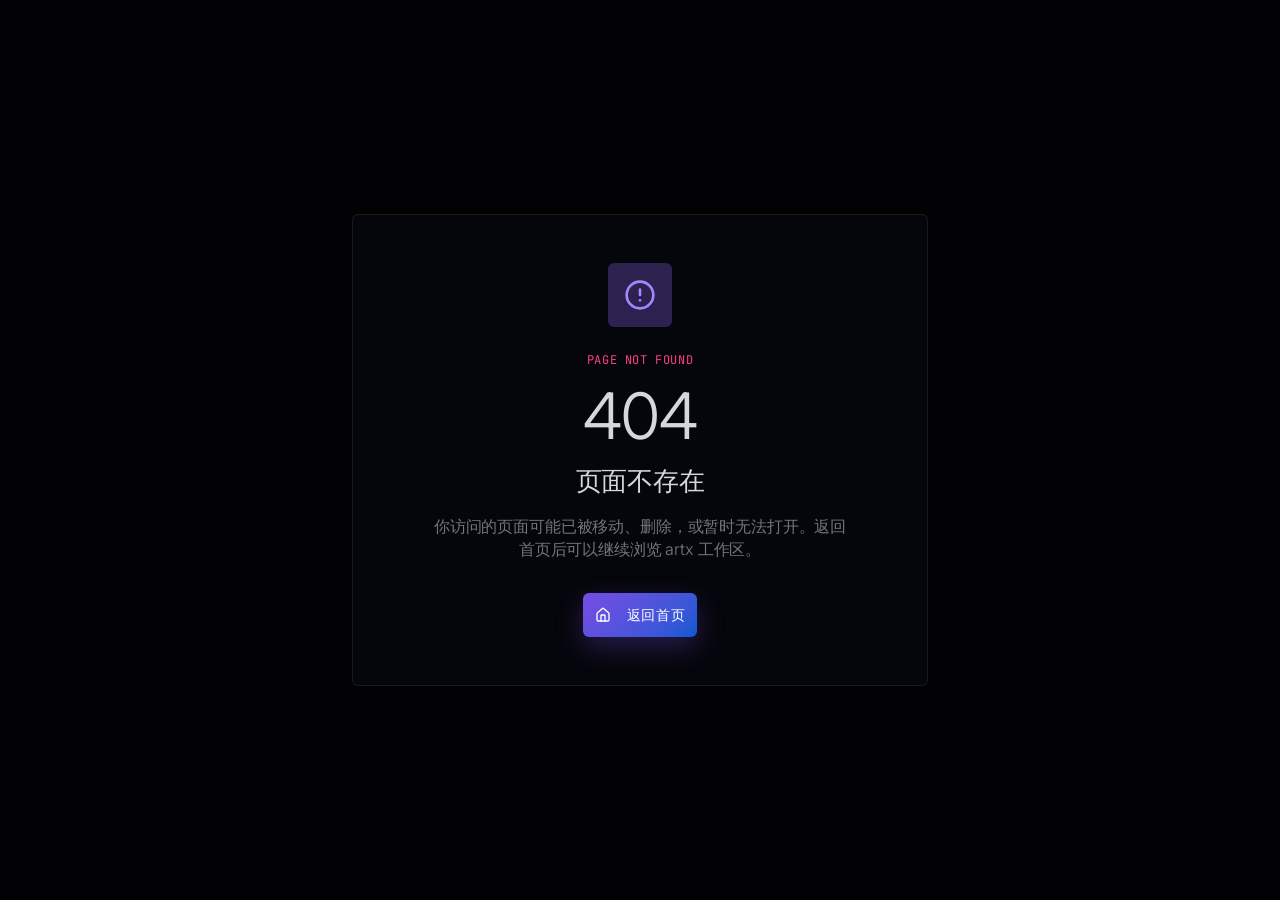
==== artx-test/index.html @ 906a1f7c "deploy: remove light theme option" ====
<!doctype html>
<html lang="zh-CN">
  <head>
    <meta charset="UTF-8" />
    <meta name="viewport" content="width=device-width, initial-scale=1.0, maximum-scale=1" />
    <title>artx</title>
    <link rel="preconnect" href="https://fonts.googleapis.com" />
    <link rel="preconnect" href="https://fonts.gstatic.com" crossorigin />
    <link href="https://fonts.googleapis.com/css2?family=Inter:ital,opsz,wght@0,14..32,100..900;1,14..32,100..900&family=JetBrains+Mono:wght@400;500&display=swap" rel="stylesheet" />
    <script type="module" crossorigin src="/artx-test/assets/index-6FmS2EwM.js"></script>
    <link rel="stylesheet" crossorigin href="/artx-test/assets/index-DsIbGQ1M.css">
  </head>
  <body>
    <script id="manus-runtime">window.__MANUS_HOST_DEV__ = false;
(function(){"use strict";var Mr={exports:{}},Kn={};/**
 * @license React
 * react-jsx-runtime.production.js
 *
 * Copyright (c) Meta Platforms, Inc. and affiliates.
 *
 * This source code is licensed under the MIT license found in the
 * LICENSE file in the root directory of this source tree.
 */var $c;function um(){if($c)return Kn;$c=1;var r=Symbol.for("react.transitional.element"),i=Symbol.for("react.fragment");function c(s,d,m){var x=null;if(m!==void 0&&(x=""+m),d.key!==void 0&&(x=""+d.key),"key"in d){m={};for(var R in d)R!=="key"&&(m[R]=d[R])}else m=d;return d=m.ref,{$$typeof:r,type:s,key:x,ref:d!==void 0?d:null,props:m}}return Kn.Fragment=i,Kn.jsx=c,Kn.jsxs=c,Kn}var Fc;function dm(){return Fc||(Fc=1,Mr.exports=um()),Mr.exports}var h=dm(),Ar={exports:{}},Pn={},Rr={exports:{}},Nr={};/**
 * @license React
 * scheduler.production.js
 *
 * Copyright (c) Meta Platforms, Inc. and affiliates.
 *
 * This source code is licensed under the MIT license found in the
 * LICENSE file in the root directory of this source tree.
 */var Ic;function fm(){return Ic||(Ic=1,function(r){function i(A,q){var B=A.length;A.push(q);t:for(;0<B;){var bt=B-1>>>1,p=A[bt];if(0<d(p,q))A[bt]=q,A[B]=p,B=bt;else break t}}function c(A){return A.length===0?null:A[0]}function s(A){if(A.length===0)return null;var q=A[0],B=A.pop();if(B!==q){A[0]=B;t:for(var bt=0,p=A.length,O=p>>>1;bt<O;){var X=2*(bt+1)-1,G=A[X],Z=X+1,st=A[Z];if(0>d(G,B))Z<p&&0>d(st,G)?(A[bt]=st,A[Z]=B,bt=Z):(A[bt]=G,A[X]=B,bt=X);else if(Z<p&&0>d(st,B))A[bt]=st,A[Z]=B,bt=Z;else break t}}return q}function d(A,q){var B=A.sortIndex-q.sortIndex;return B!==0?B:A.id-q.id}if(r.unstable_now=void 0,typeof performance=="object"&&typeof performance.now=="function"){var m=performance;r.unstable_now=function(){return m.now()}}else{var x=Date,R=x.now();r.unstable_now=function(){return x.now()-R}}var C=[],v=[],D=1,j=null,J=3,at=!1,$=!1,nt=!1,ct=!1,ht=typeof setTimeout=="function"?setTimeout:null,St=typeof clearTimeout=="function"?clearTimeout:null,_=typeof setImmediate<"u"?setImmediate:null;function Y(A){for(var q=c(v);q!==null;){if(q.callback===null)s(v);else if(q.startTime<=A)s(v),q.sortIndex=q.expirationTime,i(C,q);else break;q=c(v)}}function H(A){if(nt=!1,Y(A),!$)if(c(C)!==null)$=!0,it||(it=!0,Bt());else{var q=c(v);q!==null&&Mt(H,q.startTime-A)}}var it=!1,rt=-1,V=5,xt=-1;function Be(){return ct?!0:!(r.unstable_now()-xt<V)}function te(){if(ct=!1,it){var A=r.unstable_now();xt=A;var q=!0;try{t:{$=!1,nt&&(nt=!1,St(rt),rt=-1),at=!0;var B=J;try{e:{for(Y(A),j=c(C);j!==null&&!(j.expirationTime>A&&Be());){var bt=j.callback;if(typeof bt=="function"){j.callback=null,J=j.priorityLevel;var p=bt(j.expirationTime<=A);if(A=r.unstable_now(),typeof p=="function"){j.callback=p,Y(A),q=!0;break e}j===c(C)&&s(C),Y(A)}else s(C);j=c(C)}if(j!==null)q=!0;else{var O=c(v);O!==null&&Mt(H,O.startTime-A),q=!1}}break t}finally{j=null,J=B,at=!1}q=void 0}}finally{q?Bt():it=!1}}}var Bt;if(typeof _=="function")Bt=function(){_(te)};else if(typeof MessageChannel<"u"){var me=new MessageChannel,Se=me.port2;me.port1.onmessage=te,Bt=function(){Se.postMessage(null)}}else Bt=function(){ht(te,0)};function Mt(A,q){rt=ht(function(){A(r.unstable_now())},q)}r.unstable_IdlePriority=5,r.unstable_ImmediatePriority=1,r.unstable_LowPriority=4,r.unstable_NormalPriority=3,r.unstable_Profiling=null,r.unstable_UserBlockingPriority=2,r.unstable_cancelCallback=function(A){A.callback=null},r.unstable_forceFrameRate=function(A){0>A||125<A?console.error("forceFrameRate takes a positive int between 0 and 125, forcing frame rates higher than 125 fps is not supported"):V=0<A?Math.floor(1e3/A):5},r.unstable_getCurrentPriorityLevel=function(){return J},r.unstable_next=function(A){switch(J){case 1:case 2:case 3:var q=3;break;default:q=J}var B=J;J=q;try{return A()}finally{J=B}},r.unstable_requestPaint=function(){ct=!0},r.unstable_runWithPriority=function(A,q){switch(A){case 1:case 2:case 3:case 4:case 5:break;default:A=3}var B=J;J=A;try{return q()}finally{J=B}},r.unstable_scheduleCallback=function(A,q,B){var bt=r.unstable_now();switch(typeof B=="object"&&B!==null?(B=B.delay,B=typeof B=="number"&&0<B?bt+B:bt):B=bt,A){case 1:var p=-1;break;case 2:p=250;break;case 5:p=1073741823;break;case 4:p=1e4;break;default:p=5e3}return p=B+p,A={id:D++,callback:q,priorityLevel:A,startTime:B,expirationTime:p,sortIndex:-1},B>bt?(A.sortIndex=B,i(v,A),c(C)===null&&A===c(v)&&(nt?(St(rt),rt=-1):nt=!0,Mt(H,B-bt))):(A.sortIndex=p,i(C,A),$||at||($=!0,it||(it=!0,Bt()))),A},r.unstable_shouldYield=Be,r.unstable_wrapCallback=function(A){var q=J;return function(){var B=J;J=q;try{return A.apply(this,arguments)}finally{J=B}}}}(Nr)),Nr}var tu;function hm(){return tu||(tu=1,Rr.exports=fm()),Rr.exports}var zr={exports:{}},ut={};/**
 * @license React
 * react.production.js
 *
 * Copyright (c) Meta Platforms, Inc. and affiliates.
 *
 * This source code is licensed under the MIT license found in the
 * LICENSE file in the root directory of this source tree.
 */var eu;function mm(){if(eu)return ut;eu=1;var r=Symbol.for("react.transitional.element"),i=Symbol.for("react.portal"),c=Symbol.for("react.fragment"),s=Symbol.for("react.strict_mode"),d=Symbol.for("react.profiler"),m=Symbol.for("react.consumer"),x=Symbol.for("react.context"),R=Symbol.for("react.forward_ref"),C=Symbol.for("react.suspense"),v=Symbol.for("react.memo"),D=Symbol.for("react.lazy"),j=Symbol.iterator;function J(p){return p===null||typeof p!="object"?null:(p=j&&p[j]||p["@@iterator"],typeof p=="function"?p:null)}var at={isMounted:function(){return!1},enqueueForceUpdate:function(){},enqueueReplaceState:function(){},enqueueSetState:function(){}},$=Object.assign,nt={};function ct(p,O,X){this.props=p,this.context=O,this.refs=nt,this.updater=X||at}ct.prototype.isReactComponent={},ct.prototype.setState=function(p,O){if(typeof p!="object"&&typeof p!="function"&&p!=null)throw Error("takes an object of state variables to update or a function which returns an object of state variables.");this.updater.enqueueSetState(this,p,O,"setState")},ct.prototype.forceUpdate=function(p){this.updater.enqueueForceUpdate(this,p,"forceUpdate")};function ht(){}ht.prototype=ct.prototype;function St(p,O,X){this.props=p,this.context=O,this.refs=nt,this.updater=X||at}var _=St.prototype=new ht;_.constructor=St,$(_,ct.prototype),_.isPureReactComponent=!0;var Y=Array.isArray,H={H:null,A:null,T:null,S:null,V:null},it=Object.prototype.hasOwnProperty;function rt(p,O,X,G,Z,st){return X=st.ref,{$$typeof:r,type:p,key:O,ref:X!==void 0?X:null,props:st}}function V(p,O){return rt(p.type,O,void 0,void 0,void 0,p.props)}function xt(p){return typeof p=="object"&&p!==null&&p.$$typeof===r}function Be(p){var O={"=":"=0",":":"=2"};return"$"+p.replace(/[=:]/g,function(X){return O[X]})}var te=/\/+/g;function Bt(p,O){return typeof p=="object"&&p!==null&&p.key!=null?Be(""+p.key):O.toString(36)}function me(){}function Se(p){switch(p.status){case"fulfilled":return p.value;case"rejected":throw p.reason;default:switch(typeof p.status=="string"?p.then(me,me):(p.status="pending",p.then(function(O){p.status==="pending"&&(p.status="fulfilled",p.value=O)},function(O){p.status==="pending"&&(p.status="rejected",p.reason=O)})),p.status){case"fulfilled":return p.value;case"rejected":throw p.reason}}throw p}function Mt(p,O,X,G,Z){var st=typeof p;(st==="undefined"||st==="boolean")&&(p=null);var I=!1;if(p===null)I=!0;else switch(st){case"bigint":case"string":case"number":I=!0;break;case"object":switch(p.$$typeof){case r:case i:I=!0;break;case D:return I=p._init,Mt(I(p._payload),O,X,G,Z)}}if(I)return Z=Z(p),I=G===""?"."+Bt(p,0):G,Y(Z)?(X="",I!=null&&(X=I.replace(te,"$&/")+"/"),Mt(Z,O,X,"",function(Jt){return Jt})):Z!=null&&(xt(Z)&&(Z=V(Z,X+(Z.key==null||p&&p.key===Z.key?"":(""+Z.key).replace(te,"$&/")+"/")+I)),O.push(Z)),1;I=0;var gt=G===""?".":G+":";if(Y(p))for(var Tt=0;Tt<p.length;Tt++)G=p[Tt],st=gt+Bt(G,Tt),I+=Mt(G,O,X,st,Z);else if(Tt=J(p),typeof Tt=="function")for(p=Tt.call(p),Tt=0;!(G=p.next()).done;)G=G.value,st=gt+Bt(G,Tt++),I+=Mt(G,O,X,st,Z);else if(st==="object"){if(typeof p.then=="function")return Mt(Se(p),O,X,G,Z);throw O=String(p),Error("Objects are not valid as a React child (found: "+(O==="[object Object]"?"object with keys {"+Object.keys(p).join(", ")+"}":O)+"). If you meant to render a collection of children, use an array instead.")}return I}function A(p,O,X){if(p==null)return p;var G=[],Z=0;return Mt(p,G,"","",function(st){return O.call(X,st,Z++)}),G}function q(p){if(p._status===-1){var O=p._result;O=O(),O.then(function(X){(p._status===0||p._status===-1)&&(p._status=1,p._result=X)},function(X){(p._status===0||p._status===-1)&&(p._status=2,p._result=X)}),p._status===-1&&(p._status=0,p._result=O)}if(p._status===1)return p._result.default;throw p._result}var B=typeof reportError=="function"?reportError:function(p){if(typeof window=="object"&&typeof window.ErrorEvent=="function"){var O=new window.ErrorEvent("error",{bubbles:!0,cancelable:!0,message:typeof p=="object"&&p!==null&&typeof p.message=="string"?String(p.message):String(p),error:p});if(!window.dispatchEvent(O))return}else if(typeof process=="object"&&typeof process.emit=="function"){process.emit("uncaughtException",p);return}console.error(p)};function bt(){}return ut.Children={map:A,forEach:function(p,O,X){A(p,function(){O.apply(this,arguments)},X)},count:function(p){var O=0;return A(p,function(){O++}),O},toArray:function(p){return A(p,function(O){return O})||[]},only:function(p){if(!xt(p))throw Error("React.Children.only expected to receive a single React element child.");return p}},ut.Component=ct,ut.Fragment=c,ut.Profiler=d,ut.PureComponent=St,ut.StrictMode=s,ut.Suspense=C,ut.__CLIENT_INTERNALS_DO_NOT_USE_OR_WARN_USERS_THEY_CANNOT_UPGRADE=H,ut.__COMPILER_RUNTIME={__proto__:null,c:function(p){return H.H.useMemoCache(p)}},ut.cache=function(p){return function(){return p.apply(null,arguments)}},ut.cloneElement=function(p,O,X){if(p==null)throw Error("The argument must be a React element, but you passed "+p+".");var G=$({},p.props),Z=p.key,st=void 0;if(O!=null)for(I in O.ref!==void 0&&(st=void 0),O.key!==void 0&&(Z=""+O.key),O)!it.call(O,I)||I==="key"||I==="__self"||I==="__source"||I==="ref"&&O.ref===void 0||(G[I]=O[I]);var I=arguments.length-2;if(I===1)G.children=X;else if(1<I){for(var gt=Array(I),Tt=0;Tt<I;Tt++)gt[Tt]=arguments[Tt+2];G.children=gt}return rt(p.type,Z,void 0,void 0,st,G)},ut.createContext=function(p){return p={$$typeof:x,_currentValue:p,_currentValue2:p,_threadCount:0,Provider:null,Consumer:null},p.Provider=p,p.Consumer={$$typeof:m,_context:p},p},ut.createElement=function(p,O,X){var G,Z={},st=null;if(O!=null)for(G in O.key!==void 0&&(st=""+O.key),O)it.call(O,G)&&G!=="key"&&G!=="__self"&&G!=="__source"&&(Z[G]=O[G]);var I=arguments.length-2;if(I===1)Z.children=X;else if(1<I){for(var gt=Array(I),Tt=0;Tt<I;Tt++)gt[Tt]=arguments[Tt+2];Z.children=gt}if(p&&p.defaultProps)for(G in I=p.defaultProps,I)Z[G]===void 0&&(Z[G]=I[G]);return rt(p,st,void 0,void 0,null,Z)},ut.createRef=function(){return{current:null}},ut.forwardRef=function(p){return{$$typeof:R,render:p}},ut.isValidElement=xt,ut.lazy=function(p){return{$$typeof:D,_payload:{_status:-1,_result:p},_init:q}},ut.memo=function(p,O){return{$$typeof:v,type:p,compare:O===void 0?null:O}},ut.startTransition=function(p){var O=H.T,X={};H.T=X;try{var G=p(),Z=H.S;Z!==null&&Z(X,G),typeof G=="object"&&G!==null&&typeof G.then=="function"&&G.then(bt,B)}catch(st){B(st)}finally{H.T=O}},ut.unstable_useCacheRefresh=function(){return H.H.useCacheRefresh()},ut.use=function(p){return H.H.use(p)},ut.useActionState=function(p,O,X){return H.H.useActionState(p,O,X)},ut.useCallback=function(p,O){return H.H.useCallback(p,O)},ut.useContext=function(p){return H.H.useContext(p)},ut.useDebugValue=function(){},ut.useDeferredValue=function(p,O){return H.H.useDeferredValue(p,O)},ut.useEffect=function(p,O,X){var G=H.H;if(typeof X=="function")throw Error("useEffect CRUD overload is not enabled in this build of React.");return G.useEffect(p,O)},ut.useId=function(){return H.H.useId()},ut.useImperativeHandle=function(p,O,X){return H.H.useImperativeHandle(p,O,X)},ut.useInsertionEffect=function(p,O){return H.H.useInsertionEffect(p,O)},ut.useLayoutEffect=function(p,O){return H.H.useLayoutEffect(p,O)},ut.useMemo=function(p,O){return H.H.useMemo(p,O)},ut.useOptimistic=function(p,O){return H.H.useOptimistic(p,O)},ut.useReducer=function(p,O,X){return H.H.useReducer(p,O,X)},ut.useRef=function(p){return H.H.useRef(p)},ut.useState=function(p){return H.H.useState(p)},ut.useSyncExternalStore=function(p,O,X){return H.H.useSyncExternalStore(p,O,X)},ut.useTransition=function(){return H.H.useTransition()},ut.version="19.1.1",ut}var lu;function _r(){return lu||(lu=1,zr.exports=mm()),zr.exports}var kr={exports:{}},he={};/**
 * @license React
 * react-dom.production.js
 *
 * Copyright (c) Meta Platforms, Inc. and affiliates.
 *
 * This source code is licensed under the MIT license found in the
 * LICENSE file in the root directory of this source tree.
 */var au;function gm(){if(au)return he;au=1;var r=_r();function i(C){var v="https://react.dev/errors/"+C;if(1<arguments.length){v+="?args[]="+encodeURIComponent(arguments[1]);for(var D=2;D<arguments.length;D++)v+="&args[]="+encodeURIComponent(arguments[D])}return"Minified React error #"+C+"; visit "+v+" for the full message or use the non-minified dev environment for full errors and additional helpful warnings."}function c(){}var s={d:{f:c,r:function(){throw Error(i(522))},D:c,C:c,L:c,m:c,X:c,S:c,M:c},p:0,findDOMNode:null},d=Symbol.for("react.portal");function m(C,v,D){var j=3<arguments.length&&arguments[3]!==void 0?arguments[3]:null;return{$$typeof:d,key:j==null?null:""+j,children:C,containerInfo:v,implementation:D}}var x=r.__CLIENT_INTERNALS_DO_NOT_USE_OR_WARN_USERS_THEY_CANNOT_UPGRADE;function R(C,v){if(C==="font")return"";if(typeof v=="string")return v==="use-credentials"?v:""}return he.__DOM_INTERNALS_DO_NOT_USE_OR_WARN_USERS_THEY_CANNOT_UPGRADE=s,he.createPortal=function(C,v){var D=2<arguments.length&&arguments[2]!==void 0?arguments[2]:null;if(!v||v.nodeType!==1&&v.nodeType!==9&&v.nodeType!==11)throw Error(i(299));return m(C,v,null,D)},he.flushSync=function(C){var v=x.T,D=s.p;try{if(x.T=null,s.p=2,C)return C()}finally{x.T=v,s.p=D,s.d.f()}},he.preconnect=function(C,v){typeof C=="string"&&(v?(v=v.crossOrigin,v=typeof v=="string"?v==="use-credentials"?v:"":void 0):v=null,s.d.C(C,v))},he.prefetchDNS=function(C){typeof C=="string"&&s.d.D(C)},he.preinit=function(C,v){if(typeof C=="string"&&v&&typeof v.as=="string"){var D=v.as,j=R(D,v.crossOrigin),J=typeof v.integrity=="string"?v.integrity:void 0,at=typeof v.fetchPriority=="string"?v.fetchPriority:void 0;D==="style"?s.d.S(C,typeof v.precedence=="string"?v.precedence:void 0,{crossOrigin:j,integrity:J,fetchPriority:at}):D==="script"&&s.d.X(C,{crossOrigin:j,integrity:J,fetchPriority:at,nonce:typeof v.nonce=="string"?v.nonce:void 0})}},he.preinitModule=function(C,v){if(typeof C=="string")if(typeof v=="object"&&v!==null){if(v.as==null||v.as==="script"){var D=R(v.as,v.crossOrigin);s.d.M(C,{crossOrigin:D,integrity:typeof v.integrity=="string"?v.integrity:void 0,nonce:typeof v.nonce=="string"?v.nonce:void 0})}}else v==null&&s.d.M(C)},he.preload=function(C,v){if(typeof C=="string"&&typeof v=="object"&&v!==null&&typeof v.as=="string"){var D=v.as,j=R(D,v.crossOrigin);s.d.L(C,D,{crossOrigin:j,integrity:typeof v.integrity=="string"?v.integrity:void 0,nonce:typeof v.nonce=="string"?v.nonce:void 0,type:typeof v.type=="string"?v.type:void 0,fetchPriority:typeof v.fetchPriority=="string"?v.fetchPriority:void 0,referrerPolicy:typeof v.referrerPolicy=="string"?v.referrerPolicy:void 0,imageSrcSet:typeof v.imageSrcSet=="string"?v.imageSrcSet:void 0,imageSizes:typeof v.imageSizes=="string"?v.imageSizes:void 0,media:typeof v.media=="string"?v.media:void 0})}},he.preloadModule=function(C,v){if(typeof C=="string")if(v){var D=R(v.as,v.crossOrigin);s.d.m(C,{as:typeof v.as=="string"&&v.as!=="script"?v.as:void 0,crossOrigin:D,integrity:typeof v.integrity=="string"?v.integrity:void 0})}else s.d.m(C)},he.requestFormReset=function(C){s.d.r(C)},he.unstable_batchedUpdates=function(C,v){return C(v)},he.useFormState=function(C,v,D){return x.H.useFormState(C,v,D)},he.useFormStatus=function(){return x.H.useHostTransitionStatus()},he.version="19.1.1",he}var nu;function pm(){if(nu)return kr.exports;nu=1;function r(){if(!(typeof __REACT_DEVTOOLS_GLOBAL_HOOK__>"u"||typeof __REACT_DEVTOOLS_GLOBAL_HOOK__.checkDCE!="function"))try{__REACT_DEVTOOLS_GLOBAL_HOOK__.checkDCE(r)}catch(i){console.error(i)}}return r(),kr.exports=gm(),kr.exports}/**
 * @license React
 * react-dom-client.production.js
 *
 * Copyright (c) Meta Platforms, Inc. and affiliates.
 *
 * This source code is licensed under the MIT license found in the
 * LICENSE file in the root directory of this source tree.
 */var ou;function ym(){if(ou)return Pn;ou=1;var r=hm(),i=_r(),c=pm();function s(t){var e="https://react.dev/errors/"+t;if(1<arguments.length){e+="?args[]="+encodeURIComponent(arguments[1]);for(var l=2;l<arguments.length;l++)e+="&args[]="+encodeURIComponent(arguments[l])}return"Minified React error #"+t+"; visit "+e+" for the full message or use the non-minified dev environment for full errors and additional helpful warnings."}function d(t){return!(!t||t.nodeType!==1&&t.nodeType!==9&&t.nodeType!==11)}function m(t){var e=t,l=t;if(t.alternate)for(;e.return;)e=e.return;else{t=e;do e=t,(e.flags&4098)!==0&&(l=e.return),t=e.return;while(t)}return e.tag===3?l:null}function x(t){if(t.tag===13){var e=t.memoizedState;if(e===null&&(t=t.alternate,t!==null&&(e=t.memoizedState)),e!==null)return e.dehydrated}return null}function R(t){if(m(t)!==t)throw Error(s(188))}function C(t){var e=t.alternate;if(!e){if(e=m(t),e===null)throw Error(s(188));return e!==t?null:t}for(var l=t,a=e;;){var n=l.return;if(n===null)break;var o=n.alternate;if(o===null){if(a=n.return,a!==null){l=a;continue}break}if(n.child===o.child){for(o=n.child;o;){if(o===l)return R(n),t;if(o===a)return R(n),e;o=o.sibling}throw Error(s(188))}if(l.return!==a.return)l=n,a=o;else{for(var u=!1,f=n.child;f;){if(f===l){u=!0,l=n,a=o;break}if(f===a){u=!0,a=n,l=o;break}f=f.sibling}if(!u){for(f=o.child;f;){if(f===l){u=!0,l=o,a=n;break}if(f===a){u=!0,a=o,l=n;break}f=f.sibling}if(!u)throw Error(s(189))}}if(l.alternate!==a)throw Error(s(190))}if(l.tag!==3)throw Error(s(188));return l.stateNode.current===l?t:e}function v(t){var e=t.tag;if(e===5||e===26||e===27||e===6)return t;for(t=t.child;t!==null;){if(e=v(t),e!==null)return e;t=t.sibling}return null}var D=Object.assign,j=Symbol.for("react.element"),J=Symbol.for("react.transitional.element"),at=Symbol.for("react.portal"),$=Symbol.for("react.fragment"),nt=Symbol.for("react.strict_mode"),ct=Symbol.for("react.profiler"),ht=Symbol.for("react.provider"),St=Symbol.for("react.consumer"),_=Symbol.for("react.context"),Y=Symbol.for("react.forward_ref"),H=Symbol.for("react.suspense"),it=Symbol.for("react.suspense_list"),rt=Symbol.for("react.memo"),V=Symbol.for("react.lazy"),xt=Symbol.for("react.activity"),Be=Symbol.for("react.memo_cache_sentinel"),te=Symbol.iterator;function Bt(t){return t===null||typeof t!="object"?null:(t=te&&t[te]||t["@@iterator"],typeof t=="function"?t:null)}var me=Symbol.for("react.client.reference");function Se(t){if(t==null)return null;if(typeof t=="function")return t.$$typeof===me?null:t.displayName||t.name||null;if(typeof t=="string")return t;switch(t){case $:return"Fragment";case ct:return"Profiler";case nt:return"StrictMode";case H:return"Suspense";case it:return"SuspenseList";case xt:return"Activity"}if(typeof t=="object")switch(t.$$typeof){case at:return"Portal";case _:return(t.displayName||"Context")+".Provider";case St:return(t._context.displayName||"Context")+".Consumer";case Y:var e=t.render;return t=t.displayName,t||(t=e.displayName||e.name||"",t=t!==""?"ForwardRef("+t+")":"ForwardRef"),t;case rt:return e=t.displayName||null,e!==null?e:Se(t.type)||"Memo";case V:e=t._payload,t=t._init;try{return Se(t(e))}catch{}}return null}var Mt=Array.isArray,A=i.__CLIENT_INTERNALS_DO_NOT_USE_OR_WARN_USERS_THEY_CANNOT_UPGRADE,q=c.__DOM_INTERNALS_DO_NOT_USE_OR_WARN_USERS_THEY_CANNOT_UPGRADE,B={pending:!1,data:null,method:null,action:null},bt=[],p=-1;function O(t){return{current:t}}function X(t){0>p||(t.current=bt[p],bt[p]=null,p--)}function G(t,e){p++,bt[p]=t.current,t.current=e}var Z=O(null),st=O(null),I=O(null),gt=O(null);function Tt(t,e){switch(G(I,e),G(st,t),G(Z,null),e.nodeType){case 9:case 11:t=(t=e.documentElement)&&(t=t.namespaceURI)?Hh(t):0;break;default:if(t=e.tagName,e=e.namespaceURI)e=Hh(e),t=Uh(e,t);else switch(t){case"svg":t=1;break;case"math":t=2;break;default:t=0}}X(Z),G(Z,t)}function Jt(){X(Z),X(st),X(I)}function Ke(t){t.memoizedState!==null&&G(gt,t);var e=Z.current,l=Uh(e,t.type);e!==l&&(G(st,t),G(Z,l))}function Ce(t){st.current===t&&(X(Z),X(st)),gt.current===t&&(X(gt),Wo._currentValue=B)}var Pe=Object.prototype.hasOwnProperty,yl=r.unstable_scheduleCallback,sn=r.unstable_cancelCallback,Ca=r.unstable_shouldYield,ri=r.unstable_requestPaint,ge=r.unstable_now,si=r.unstable_getCurrentPriorityLevel,Ul=r.unstable_ImmediatePriority,Fn=r.unstable_UserBlockingPriority,nl=r.unstable_NormalPriority,ci=r.unstable_LowPriority,Gl=r.unstable_IdlePriority,ui=r.log,Ea=r.unstable_setDisableYieldValue,ql=null,Wt=null;function Je(t){if(typeof ui=="function"&&Ea(t),Wt&&typeof Wt.setStrictMode=="function")try{Wt.setStrictMode(ql,t)}catch{}}var $t=Math.clz32?Math.clz32:fi,di=Math.log,Ta=Math.LN2;function fi(t){return t>>>=0,t===0?32:31-(di(t)/Ta|0)|0}var L=256,cn=4194304;function vl(t){var e=t&42;if(e!==0)return e;switch(t&-t){case 1:return 1;case 2:return 2;case 4:return 4;case 8:return 8;case 16:return 16;case 32:return 32;case 64:return 64;case 128:return 128;case 256:case 512:case 1024:case 2048:case 4096:case 8192:case 16384:case 32768:case 65536:case 131072:case 262144:case 524288:case 1048576:case 2097152:return t&4194048;case 4194304:case 8388608:case 16777216:case 33554432:return t&62914560;case 67108864:return 67108864;case 134217728:return 134217728;case 268435456:return 268435456;case 536870912:return 536870912;case 1073741824:return 0;default:return t}}function un(t,e,l){var a=t.pendingLanes;if(a===0)return 0;var n=0,o=t.suspendedLanes,u=t.pingedLanes;t=t.warmLanes;var f=a&134217727;return f!==0?(a=f&~o,a!==0?n=vl(a):(u&=f,u!==0?n=vl(u):l||(l=f&~t,l!==0&&(n=vl(l))))):(f=a&~o,f!==0?n=vl(f):u!==0?n=vl(u):l||(l=a&~t,l!==0&&(n=vl(l)))),n===0?0:e!==0&&e!==n&&(e&o)===0&&(o=n&-n,l=e&-e,o>=l||o===32&&(l&4194048)!==0)?e:n}function Dt(t,e){return(t.pendingLanes&~(t.suspendedLanes&~t.pingedLanes)&e)===0}function In(t,e){switch(t){case 1:case 2:case 4:case 8:case 64:return e+250;case 16:case 32:case 128:case 256:case 512:case 1024:case 2048:case 4096:case 8192:case 16384:case 32768:case 65536:case 131072:case 262144:case 524288:case 1048576:case 2097152:return e+5e3;case 4194304:case 8388608:case 16777216:case 33554432:return-1;case 67108864:case 134217728:case 268435456:case 536870912:case 1073741824:return-1;default:return-1}}function to(){var t=L;return L<<=1,(L&4194048)===0&&(L=256),t}function hi(){var t=cn;return cn<<=1,(cn&62914560)===0&&(cn=4194304),t}function eo(t){for(var e=[],l=0;31>l;l++)e.push(t);return e}function Da(t,e){t.pendingLanes|=e,e!==268435456&&(t.suspendedLanes=0,t.pingedLanes=0,t.warmLanes=0)}function Ir(t,e,l,a,n,o){var u=t.pendingLanes;t.pendingLanes=l,t.suspendedLanes=0,t.pingedLanes=0,t.warmLanes=0,t.expiredLanes&=l,t.entangledLanes&=l,t.errorRecoveryDisabledLanes&=l,t.shellSuspendCounter=0;var f=t.entanglements,g=t.expirationTimes,S=t.hiddenUpdates;for(l=u&~l;0<l;){var N=31-$t(l),k=1<<N;f[N]=0,g[N]=-1;var E=S[N];if(E!==null)for(S[N]=null,N=0;N<E.length;N++){var T=E[N];T!==null&&(T.lane&=-536870913)}l&=~k}a!==0&&mi(t,a,0),o!==0&&n===0&&t.tag!==0&&(t.suspendedLanes|=o&~(u&~e))}function mi(t,e,l){t.pendingLanes|=e,t.suspendedLanes&=~e;var a=31-$t(e);t.entangledLanes|=e,t.entanglements[a]=t.entanglements[a]|1073741824|l&4194090}function gi(t,e){var l=t.entangledLanes|=e;for(t=t.entanglements;l;){var a=31-$t(l),n=1<<a;n&e|t[a]&e&&(t[a]|=e),l&=~n}}function lo(t){switch(t){case 2:t=1;break;case 8:t=4;break;case 32:t=16;break;case 256:case 512:case 1024:case 2048:case 4096:case 8192:case 16384:case 32768:case 65536:case 131072:case 262144:case 524288:case 1048576:case 2097152:case 4194304:case 8388608:case 16777216:case 33554432:t=128;break;case 268435456:t=134217728;break;default:t=0}return t}function ao(t){return t&=-t,2<t?8<t?(t&134217727)!==0?32:268435456:8:2}function pi(){var t=q.p;return t!==0?t:(t=window.event,t===void 0?32:nm(t.type))}function ts(t,e){var l=q.p;try{return q.p=t,e()}finally{q.p=l}}var ol=Math.random().toString(36).slice(2),ee="__reactFiber$"+ol,pe="__reactProps$"+ol,Yl="__reactContainer$"+ol,no="__reactEvents$"+ol,es="__reactListeners$"+ol,ls="__reactHandles$"+ol,yi="__reactResources$"+ol,Ma="__reactMarker$"+ol;function oo(t){delete t[ee],delete t[pe],delete t[no],delete t[es],delete t[ls]}function Vl(t){var e=t[ee];if(e)return e;for(var l=t.parentNode;l;){if(e=l[Yl]||l[ee]){if(l=e.alternate,e.child!==null||l!==null&&l.child!==null)for(t=Vh(t);t!==null;){if(l=t[ee])return l;t=Vh(t)}return e}t=l,l=t.parentNode}return null}function Xl(t){if(t=t[ee]||t[Yl]){var e=t.tag;if(e===5||e===6||e===13||e===26||e===27||e===3)return t}return null}function Aa(t){var e=t.tag;if(e===5||e===26||e===27||e===6)return t.stateNode;throw Error(s(33))}function Zl(t){var e=t[yi];return e||(e=t[yi]={hoistableStyles:new Map,hoistableScripts:new Map}),e}function Vt(t){t[Ma]=!0}var vi=new Set,bi={};function bl(t,e){We(t,e),We(t+"Capture",e)}function We(t,e){for(bi[t]=e,t=0;t<e.length;t++)vi.add(e[t])}var as=RegExp("^[:A-Z_a-z\\u00C0-\\u00D6\\u00D8-\\u00F6\\u00F8-\\u02FF\\u0370-\\u037D\\u037F-\\u1FFF\\u200C-\\u200D\\u2070-\\u218F\\u2C00-\\u2FEF\\u3001-\\uD7FF\\uF900-\\uFDCF\\uFDF0-\\uFFFD][:A-Z_a-z\\u00C0-\\u00D6\\u00D8-\\u00F6\\u00F8-\\u02FF\\u0370-\\u037D\\u037F-\\u1FFF\\u200C-\\u200D\\u2070-\\u218F\\u2C00-\\u2FEF\\u3001-\\uD7FF\\uF900-\\uFDCF\\uFDF0-\\uFFFD\\-.0-9\\u00B7\\u0300-\\u036F\\u203F-\\u2040]*$"),xi={},wi={};function Ra(t){return Pe.call(wi,t)?!0:Pe.call(xi,t)?!1:as.test(t)?wi[t]=!0:(xi[t]=!0,!1)}function M(t,e,l){if(Ra(e))if(l===null)t.removeAttribute(e);else{switch(typeof l){case"undefined":case"function":case"symbol":t.removeAttribute(e);return;case"boolean":var a=e.toLowerCase().slice(0,5);if(a!=="data-"&&a!=="aria-"){t.removeAttribute(e);return}}t.setAttribute(e,""+l)}}function tt(t,e,l){if(l===null)t.removeAttribute(e);else{switch(typeof l){case"undefined":case"function":case"symbol":case"boolean":t.removeAttribute(e);return}t.setAttribute(e,""+l)}}function Ot(t,e,l,a){if(a===null)t.removeAttribute(l);else{switch(typeof a){case"undefined":case"function":case"symbol":case"boolean":t.removeAttribute(l);return}t.setAttributeNS(e,l,""+a)}}var le,Ee;function ae(t){if(le===void 0)try{throw Error()}catch(l){var e=l.stack.trim().match(/\n( *(at )?)/);le=e&&e[1]||"",Ee=-1<l.stack.indexOf(`
    at`)?" (<anonymous>)":-1<l.stack.indexOf("@")?"@unknown:0:0":""}return`
`+le+t+Ee}var Le=!1;function He(t,e){if(!t||Le)return"";Le=!0;var l=Error.prepareStackTrace;Error.prepareStackTrace=void 0;try{var a={DetermineComponentFrameRoot:function(){try{if(e){var k=function(){throw Error()};if(Object.defineProperty(k.prototype,"props",{set:function(){throw Error()}}),typeof Reflect=="object"&&Reflect.construct){try{Reflect.construct(k,[])}catch(T){var E=T}Reflect.construct(t,[],k)}else{try{k.call()}catch(T){E=T}t.call(k.prototype)}}else{try{throw Error()}catch(T){E=T}(k=t())&&typeof k.catch=="function"&&k.catch(function(){})}}catch(T){if(T&&E&&typeof T.stack=="string")return[T.stack,E.stack]}return[null,null]}};a.DetermineComponentFrameRoot.displayName="DetermineComponentFrameRoot";var n=Object.getOwnPropertyDescriptor(a.DetermineComponentFrameRoot,"name");n&&n.configurable&&Object.defineProperty(a.DetermineComponentFrameRoot,"name",{value:"DetermineComponentFrameRoot"});var o=a.DetermineComponentFrameRoot(),u=o[0],f=o[1];if(u&&f){var g=u.split(`
`),S=f.split(`
`);for(n=a=0;a<g.length&&!g[a].includes("DetermineComponentFrameRoot");)a++;for(;n<S.length&&!S[n].includes("DetermineComponentFrameRoot");)n++;if(a===g.length||n===S.length)for(a=g.length-1,n=S.length-1;1<=a&&0<=n&&g[a]!==S[n];)n--;for(;1<=a&&0<=n;a--,n--)if(g[a]!==S[n]){if(a!==1||n!==1)do if(a--,n--,0>n||g[a]!==S[n]){var N=`
`+g[a].replace(" at new "," at ");return t.displayName&&N.includes("<anonymous>")&&(N=N.replace("<anonymous>",t.displayName)),N}while(1<=a&&0<=n);break}}}finally{Le=!1,Error.prepareStackTrace=l}return(l=t?t.displayName||t.name:"")?ae(l):""}function Ql(t){switch(t.tag){case 26:case 27:case 5:return ae(t.type);case 16:return ae("Lazy");case 13:return ae("Suspense");case 19:return ae("SuspenseList");case 0:case 15:return He(t.type,!1);case 11:return He(t.type.render,!1);case 1:return He(t.type,!0);case 31:return ae("Activity");default:return""}}function xl(t){try{var e="";do e+=Ql(t),t=t.return;while(t);return e}catch(l){return`
Error generating stack: `+l.message+`
`+l.stack}}function Xt(t){switch(typeof t){case"bigint":case"boolean":case"number":case"string":case"undefined":return t;case"object":return t;default:return""}}function il(t){var e=t.type;return(t=t.nodeName)&&t.toLowerCase()==="input"&&(e==="checkbox"||e==="radio")}function ve(t){var e=il(t)?"checked":"value",l=Object.getOwnPropertyDescriptor(t.constructor.prototype,e),a=""+t[e];if(!t.hasOwnProperty(e)&&typeof l<"u"&&typeof l.get=="function"&&typeof l.set=="function"){var n=l.get,o=l.set;return Object.defineProperty(t,e,{configurable:!0,get:function(){return n.call(this)},set:function(u){a=""+u,o.call(this,u)}}),Object.defineProperty(t,e,{enumerable:l.enumerable}),{getValue:function(){return a},setValue:function(u){a=""+u},stopTracking:function(){t._valueTracker=null,delete t[e]}}}}function re(t){t._valueTracker||(t._valueTracker=ve(t))}function rl(t){if(!t)return!1;var e=t._valueTracker;if(!e)return!0;var l=e.getValue(),a="";return t&&(a=il(t)?t.checked?"true":"false":t.value),t=a,t!==l?(e.setValue(t),!0):!1}function wl(t){if(t=t||(typeof document<"u"?document:void 0),typeof t>"u")return null;try{return t.activeElement||t.body}catch{return t.body}}var dn=/[\n"\\]/g;function se(t){return t.replace(dn,function(e){return"\\"+e.charCodeAt(0).toString(16)+" "})}function Kl(t,e,l,a,n,o,u,f){t.name="",u!=null&&typeof u!="function"&&typeof u!="symbol"&&typeof u!="boolean"?t.type=u:t.removeAttribute("type"),e!=null?u==="number"?(e===0&&t.value===""||t.value!=e)&&(t.value=""+Xt(e)):t.value!==""+Xt(e)&&(t.value=""+Xt(e)):u!=="submit"&&u!=="reset"||t.removeAttribute("value"),e!=null?Pl(t,u,Xt(e)):l!=null?Pl(t,u,Xt(l)):a!=null&&t.removeAttribute("value"),n==null&&o!=null&&(t.defaultChecked=!!o),n!=null&&(t.checked=n&&typeof n!="function"&&typeof n!="symbol"),f!=null&&typeof f!="function"&&typeof f!="symbol"&&typeof f!="boolean"?t.name=""+Xt(f):t.removeAttribute("name")}function Na(t,e,l,a,n,o,u,f){if(o!=null&&typeof o!="function"&&typeof o!="symbol"&&typeof o!="boolean"&&(t.type=o),e!=null||l!=null){if(!(o!=="submit"&&o!=="reset"||e!=null))return;l=l!=null?""+Xt(l):"",e=e!=null?""+Xt(e):l,f||e===t.value||(t.value=e),t.defaultValue=e}a=a??n,a=typeof a!="function"&&typeof a!="symbol"&&!!a,t.checked=f?t.checked:!!a,t.defaultChecked=!!a,u!=null&&typeof u!="function"&&typeof u!="symbol"&&typeof u!="boolean"&&(t.name=u)}function Pl(t,e,l){e==="number"&&wl(t.ownerDocument)===t||t.defaultValue===""+l||(t.defaultValue=""+l)}function $e(t,e,l,a){if(t=t.options,e){e={};for(var n=0;n<l.length;n++)e["$"+l[n]]=!0;for(l=0;l<t.length;l++)n=e.hasOwnProperty("$"+t[l].value),t[l].selected!==n&&(t[l].selected=n),n&&a&&(t[l].defaultSelected=!0)}else{for(l=""+Xt(l),e=null,n=0;n<t.length;n++){if(t[n].value===l){t[n].selected=!0,a&&(t[n].defaultSelected=!0);return}e!==null||t[n].disabled||(e=t[n])}e!==null&&(e.selected=!0)}}function za(t,e,l){if(e!=null&&(e=""+Xt(e),e!==t.value&&(t.value=e),l==null)){t.defaultValue!==e&&(t.defaultValue=e);return}t.defaultValue=l!=null?""+Xt(l):""}function _a(t,e,l,a){if(e==null){if(a!=null){if(l!=null)throw Error(s(92));if(Mt(a)){if(1<a.length)throw Error(s(93));a=a[0]}l=a}l==null&&(l=""),e=l}l=Xt(e),t.defaultValue=l,a=t.textContent,a===l&&a!==""&&a!==null&&(t.value=a)}function Fe(t,e){if(e){var l=t.firstChild;if(l&&l===t.lastChild&&l.nodeType===3){l.nodeValue=e;return}}t.textContent=e}var fn=new Set("animationIterationCount aspectRatio borderImageOutset borderImageSlice borderImageWidth boxFlex boxFlexGroup boxOrdinalGroup columnCount columns flex flexGrow flexPositive flexShrink flexNegative flexOrder gridArea gridRow gridRowEnd gridRowSpan gridRowStart gridColumn gridColumnEnd gridColumnSpan gridColumnStart fontWeight lineClamp lineHeight opacity order orphans scale tabSize widows zIndex zoom fillOpacity floodOpacity stopOpacity strokeDasharray strokeDashoffset strokeMiterlimit strokeOpacity strokeWidth MozAnimationIterationCount MozBoxFlex MozBoxFlexGroup MozLineClamp msAnimationIterationCount msFlex msZoom msFlexGrow msFlexNegative msFlexOrder msFlexPositive msFlexShrink msGridColumn msGridColumnSpan msGridRow msGridRowSpan WebkitAnimationIterationCount WebkitBoxFlex WebKitBoxFlexGroup WebkitBoxOrdinalGroup WebkitColumnCount WebkitColumns WebkitFlex WebkitFlexGrow WebkitFlexPositive WebkitFlexShrink WebkitLineClamp".split(" "));function ka(t,e,l){var a=e.indexOf("--")===0;l==null||typeof l=="boolean"||l===""?a?t.setProperty(e,""):e==="float"?t.cssFloat="":t[e]="":a?t.setProperty(e,l):typeof l!="number"||l===0||fn.has(e)?e==="float"?t.cssFloat=l:t[e]=(""+l).trim():t[e]=l+"px"}function Oa(t,e,l){if(e!=null&&typeof e!="object")throw Error(s(62));if(t=t.style,l!=null){for(var a in l)!l.hasOwnProperty(a)||e!=null&&e.hasOwnProperty(a)||(a.indexOf("--")===0?t.setProperty(a,""):a==="float"?t.cssFloat="":t[a]="");for(var n in e)a=e[n],e.hasOwnProperty(n)&&l[n]!==a&&ka(t,n,a)}else for(var o in e)e.hasOwnProperty(o)&&ka(t,o,e[o])}function ja(t){if(t.indexOf("-")===-1)return!1;switch(t){case"annotation-xml":case"color-profile":case"font-face":case"font-face-src":case"font-face-uri":case"font-face-format":case"font-face-name":case"missing-glyph":return!1;default:return!0}}var Si=new Map([["acceptCharset","accept-charset"],["htmlFor","for"],["httpEquiv","http-equiv"],["crossOrigin","crossorigin"],["accentHeight","accent-height"],["alignmentBaseline","alignment-baseline"],["arabicForm","arabic-form"],["baselineShift","baseline-shift"],["capHeight","cap-height"],["clipPath","clip-path"],["clipRule","clip-rule"],["colorInterpolation","color-interpolation"],["colorInterpolationFilters","color-interpolation-filters"],["colorProfile","color-profile"],["colorRendering","color-rendering"],["dominantBaseline","dominant-baseline"],["enableBackground","enable-background"],["fillOpacity","fill-opacity"],["fillRule","fill-rule"],["floodColor","flood-color"],["floodOpacity","flood-opacity"],["fontFamily","font-family"],["fontSize","font-size"],["fontSizeAdjust","font-size-adjust"],["fontStretch","font-stretch"],["fontStyle","font-style"],["fontVariant","font-variant"],["fontWeight","font-weight"],["glyphName","glyph-name"],["glyphOrientationHorizontal","glyph-orientation-horizontal"],["glyphOrientationVertical","glyph-orientation-vertical"],["horizAdvX","horiz-adv-x"],["horizOriginX","horiz-origin-x"],["imageRendering","image-rendering"],["letterSpacing","letter-spacing"],["lightingColor","lighting-color"],["markerEnd","marker-end"],["markerMid","marker-mid"],["markerStart","marker-start"],["overlinePosition","overline-position"],["overlineThickness","overline-thickness"],["paintOrder","paint-order"],["panose-1","panose-1"],["pointerEvents","pointer-events"],["renderingIntent","rendering-intent"],["shapeRendering","shape-rendering"],["stopColor","stop-color"],["stopOpacity","stop-opacity"],["strikethroughPosition","strikethrough-position"],["strikethroughThickness","strikethrough-thickness"],["strokeDasharray","stroke-dasharray"],["strokeDashoffset","stroke-dashoffset"],["strokeLinecap","stroke-linecap"],["strokeLinejoin","stroke-linejoin"],["strokeMiterlimit","stroke-miterlimit"],["strokeOpacity","stroke-opacity"],["strokeWidth","stroke-width"],["textAnchor","text-anchor"],["textDecoration","text-decoration"],["textRendering","text-rendering"],["transformOrigin","transform-origin"],["underlinePosition","underline-position"],["underlineThickness","underline-thickness"],["unicodeBidi","unicode-bidi"],["unicodeRange","unicode-range"],["unitsPerEm","units-per-em"],["vAlphabetic","v-alphabetic"],["vHanging","v-hanging"],["vIdeographic","v-ideographic"],["vMathematical","v-mathematical"],["vectorEffect","vector-effect"],["vertAdvY","vert-adv-y"],["vertOriginX","vert-origin-x"],["vertOriginY","vert-origin-y"],["wordSpacing","word-spacing"],["writingMode","writing-mode"],["xmlnsXlink","xmlns:xlink"],["xHeight","x-height"]]),Ci=/^[\u0000-\u001F ]*j[\r\n\t]*a[\r\n\t]*v[\r\n\t]*a[\r\n\t]*s[\r\n\t]*c[\r\n\t]*r[\r\n\t]*i[\r\n\t]*p[\r\n\t]*t[\r\n\t]*:/i;function Ba(t){return Ci.test(""+t)?"javascript:throw new Error('React has blocked a javascript: URL as a security precaution.')":t}var hn=null;function mn(t){return t=t.target||t.srcElement||window,t.correspondingUseElement&&(t=t.correspondingUseElement),t.nodeType===3?t.parentNode:t}var Sl=null,Cl=null;function io(t){var e=Xl(t);if(e&&(t=e.stateNode)){var l=t[pe]||null;t:switch(t=e.stateNode,e.type){case"input":if(Kl(t,l.value,l.defaultValue,l.defaultValue,l.checked,l.defaultChecked,l.type,l.name),e=l.name,l.type==="radio"&&e!=null){for(l=t;l.parentNode;)l=l.parentNode;for(l=l.querySelectorAll('input[name="'+se(""+e)+'"][type="radio"]'),e=0;e<l.length;e++){var a=l[e];if(a!==t&&a.form===t.form){var n=a[pe]||null;if(!n)throw Error(s(90));Kl(a,n.value,n.defaultValue,n.defaultValue,n.checked,n.defaultChecked,n.type,n.name)}}for(e=0;e<l.length;e++)a=l[e],a.form===t.form&&rl(a)}break t;case"textarea":za(t,l.value,l.defaultValue);break t;case"select":e=l.value,e!=null&&$e(t,!!l.multiple,e,!1)}}}var gn=!1;function ro(t,e,l){if(gn)return t(e,l);gn=!0;try{var a=t(e);return a}finally{if(gn=!1,(Sl!==null||Cl!==null)&&(ir(),Sl&&(e=Sl,t=Cl,Cl=Sl=null,io(e),t)))for(e=0;e<t.length;e++)io(t[e])}}function Jl(t,e){var l=t.stateNode;if(l===null)return null;var a=l[pe]||null;if(a===null)return null;l=a[e];t:switch(e){case"onClick":case"onClickCapture":case"onDoubleClick":case"onDoubleClickCapture":case"onMouseDown":case"onMouseDownCapture":case"onMouseMove":case"onMouseMoveCapture":case"onMouseUp":case"onMouseUpCapture":case"onMouseEnter":(a=!a.disabled)||(t=t.type,a=!(t==="button"||t==="input"||t==="select"||t==="textarea")),t=!a;break t;default:t=!1}if(t)return null;if(l&&typeof l!="function")throw Error(s(231,e,typeof l));return l}var Ue=!(typeof window>"u"||typeof window.document>"u"||typeof window.document.createElement>"u"),pn=!1;if(Ue)try{var Wl={};Object.defineProperty(Wl,"passive",{get:function(){pn=!0}}),window.addEventListener("test",Wl,Wl),window.removeEventListener("test",Wl,Wl)}catch{pn=!1}var Ie=null,yn=null,La=null;function so(){if(La)return La;var t,e=yn,l=e.length,a,n="value"in Ie?Ie.value:Ie.textContent,o=n.length;for(t=0;t<l&&e[t]===n[t];t++);var u=l-t;for(a=1;a<=u&&e[l-a]===n[o-a];a++);return La=n.slice(t,1<a?1-a:void 0)}function Ha(t){var e=t.keyCode;return"charCode"in t?(t=t.charCode,t===0&&e===13&&(t=13)):t=e,t===10&&(t=13),32<=t||t===13?t:0}function Ua(){return!0}function co(){return!1}function ce(t){function e(l,a,n,o,u){this._reactName=l,this._targetInst=n,this.type=a,this.nativeEvent=o,this.target=u,this.currentTarget=null;for(var f in t)t.hasOwnProperty(f)&&(l=t[f],this[f]=l?l(o):o[f]);return this.isDefaultPrevented=(o.defaultPrevented!=null?o.defaultPrevented:o.returnValue===!1)?Ua:co,this.isPropagationStopped=co,this}return D(e.prototype,{preventDefault:function(){this.defaultPrevented=!0;var l=this.nativeEvent;l&&(l.preventDefault?l.preventDefault():typeof l.returnValue!="unknown"&&(l.returnValue=!1),this.isDefaultPrevented=Ua)},stopPropagation:function(){var l=this.nativeEvent;l&&(l.stopPropagation?l.stopPropagation():typeof l.cancelBubble!="unknown"&&(l.cancelBubble=!0),this.isPropagationStopped=Ua)},persist:function(){},isPersistent:Ua}),e}var sl={eventPhase:0,bubbles:0,cancelable:0,timeStamp:function(t){return t.timeStamp||Date.now()},defaultPrevented:0,isTrusted:0},Ga=ce(sl),$l=D({},sl,{view:0,detail:0}),Ei=ce($l),Ti,uo,fo,Di=D({},$l,{screenX:0,screenY:0,clientX:0,clientY:0,pageX:0,pageY:0,ctrlKey:0,shiftKey:0,altKey:0,metaKey:0,getModifierState:os,button:0,buttons:0,relatedTarget:function(t){return t.relatedTarget===void 0?t.fromElement===t.srcElement?t.toElement:t.fromElement:t.relatedTarget},movementX:function(t){return"movementX"in t?t.movementX:(t!==fo&&(fo&&t.type==="mousemove"?(Ti=t.screenX-fo.screenX,uo=t.screenY-fo.screenY):uo=Ti=0,fo=t),Ti)},movementY:function(t){return"movementY"in t?t.movementY:uo}}),Vu=ce(Di),D0=D({},Di,{dataTransfer:0}),M0=ce(D0),A0=D({},$l,{relatedTarget:0}),ns=ce(A0),R0=D({},sl,{animationName:0,elapsedTime:0,pseudoElement:0}),N0=ce(R0),z0=D({},sl,{clipboardData:function(t){return"clipboardData"in t?t.clipboardData:window.clipboardData}}),_0=ce(z0),k0=D({},sl,{data:0}),Xu=ce(k0),O0={Esc:"Escape",Spacebar:" ",Left:"ArrowLeft",Up:"ArrowUp",Right:"ArrowRight",Down:"ArrowDown",Del:"Delete",Win:"OS",Menu:"ContextMenu",Apps:"ContextMenu",Scroll:"ScrollLock",MozPrintableKey:"Unidentified"},j0={8:"Backspace",9:"Tab",12:"Clear",13:"Enter",16:"Shift",17:"Control",18:"Alt",19:"Pause",20:"CapsLock",27:"Escape",32:" ",33:"PageUp",34:"PageDown",35:"End",36:"Home",37:"ArrowLeft",38:"ArrowUp",39:"ArrowRight",40:"ArrowDown",45:"Insert",46:"Delete",112:"F1",113:"F2",114:"F3",115:"F4",116:"F5",117:"F6",118:"F7",119:"F8",120:"F9",121:"F10",122:"F11",123:"F12",144:"NumLock",145:"ScrollLock",224:"Meta"},B0={Alt:"altKey",Control:"ctrlKey",Meta:"metaKey",Shift:"shiftKey"};function L0(t){var e=this.nativeEvent;return e.getModifierState?e.getModifierState(t):(t=B0[t])?!!e[t]:!1}function os(){return L0}var H0=D({},$l,{key:function(t){if(t.key){var e=O0[t.key]||t.key;if(e!=="Unidentified")return e}return t.type==="keypress"?(t=Ha(t),t===13?"Enter":String.fromCharCode(t)):t.type==="keydown"||t.type==="keyup"?j0[t.keyCode]||"Unidentified":""},code:0,location:0,ctrlKey:0,shiftKey:0,altKey:0,metaKey:0,repeat:0,locale:0,getModifierState:os,charCode:function(t){return t.type==="keypress"?Ha(t):0},keyCode:function(t){return t.type==="keydown"||t.type==="keyup"?t.keyCode:0},which:function(t){return t.type==="keypress"?Ha(t):t.type==="keydown"||t.type==="keyup"?t.keyCode:0}}),U0=ce(H0),G0=D({},Di,{pointerId:0,width:0,height:0,pressure:0,tangentialPressure:0,tiltX:0,tiltY:0,twist:0,pointerType:0,isPrimary:0}),Zu=ce(G0),q0=D({},$l,{touches:0,targetTouches:0,changedTouches:0,altKey:0,metaKey:0,ctrlKey:0,shiftKey:0,getModifierState:os}),Y0=ce(q0),V0=D({},sl,{propertyName:0,elapsedTime:0,pseudoElement:0}),X0=ce(V0),Z0=D({},Di,{deltaX:function(t){return"deltaX"in t?t.deltaX:"wheelDeltaX"in t?-t.wheelDeltaX:0},deltaY:function(t){return"deltaY"in t?t.deltaY:"wheelDeltaY"in t?-t.wheelDeltaY:"wheelDelta"in t?-t.wheelDelta:0},deltaZ:0,deltaMode:0}),Q0=ce(Z0),K0=D({},sl,{newState:0,oldState:0}),P0=ce(K0),J0=[9,13,27,32],is=Ue&&"CompositionEvent"in window,ho=null;Ue&&"documentMode"in document&&(ho=document.documentMode);var W0=Ue&&"TextEvent"in window&&!ho,Qu=Ue&&(!is||ho&&8<ho&&11>=ho),Ku=" ",Pu=!1;function Ju(t,e){switch(t){case"keyup":return J0.indexOf(e.keyCode)!==-1;case"keydown":return e.keyCode!==229;case"keypress":case"mousedown":case"focusout":return!0;default:return!1}}function Wu(t){return t=t.detail,typeof t=="object"&&"data"in t?t.data:null}var vn=!1;function $0(t,e){switch(t){case"compositionend":return Wu(e);case"keypress":return e.which!==32?null:(Pu=!0,Ku);case"textInput":return t=e.data,t===Ku&&Pu?null:t;default:return null}}function F0(t,e){if(vn)return t==="compositionend"||!is&&Ju(t,e)?(t=so(),La=yn=Ie=null,vn=!1,t):null;switch(t){case"paste":return null;case"keypress":if(!(e.ctrlKey||e.altKey||e.metaKey)||e.ctrlKey&&e.altKey){if(e.char&&1<e.char.length)return e.char;if(e.which)return String.fromCharCode(e.which)}return null;case"compositionend":return Qu&&e.locale!=="ko"?null:e.data;default:return null}}var I0={color:!0,date:!0,datetime:!0,"datetime-local":!0,email:!0,month:!0,number:!0,password:!0,range:!0,search:!0,tel:!0,text:!0,time:!0,url:!0,week:!0};function $u(t){var e=t&&t.nodeName&&t.nodeName.toLowerCase();return e==="input"?!!I0[t.type]:e==="textarea"}function Fu(t,e,l,a){Sl?Cl?Cl.push(a):Cl=[a]:Sl=a,e=fr(e,"onChange"),0<e.length&&(l=new Ga("onChange","change",null,l,a),t.push({event:l,listeners:e}))}var mo=null,go=null;function t1(t){kh(t,0)}function Mi(t){var e=Aa(t);if(rl(e))return t}function Iu(t,e){if(t==="change")return e}var td=!1;if(Ue){var rs;if(Ue){var ss="oninput"in document;if(!ss){var ed=document.createElement("div");ed.setAttribute("oninput","return;"),ss=typeof ed.oninput=="function"}rs=ss}else rs=!1;td=rs&&(!document.documentMode||9<document.documentMode)}function ld(){mo&&(mo.detachEvent("onpropertychange",ad),go=mo=null)}function ad(t){if(t.propertyName==="value"&&Mi(go)){var e=[];Fu(e,go,t,mn(t)),ro(t1,e)}}function e1(t,e,l){t==="focusin"?(ld(),mo=e,go=l,mo.attachEvent("onpropertychange",ad)):t==="focusout"&&ld()}function l1(t){if(t==="selectionchange"||t==="keyup"||t==="keydown")return Mi(go)}function a1(t,e){if(t==="click")return Mi(e)}function n1(t,e){if(t==="input"||t==="change")return Mi(e)}function o1(t,e){return t===e&&(t!==0||1/t===1/e)||t!==t&&e!==e}var Re=typeof Object.is=="function"?Object.is:o1;function po(t,e){if(Re(t,e))return!0;if(typeof t!="object"||t===null||typeof e!="object"||e===null)return!1;var l=Object.keys(t),a=Object.keys(e);if(l.length!==a.length)return!1;for(a=0;a<l.length;a++){var n=l[a];if(!Pe.call(e,n)||!Re(t[n],e[n]))return!1}return!0}function nd(t){for(;t&&t.firstChild;)t=t.firstChild;return t}function od(t,e){var l=nd(t);t=0;for(var a;l;){if(l.nodeType===3){if(a=t+l.textContent.length,t<=e&&a>=e)return{node:l,offset:e-t};t=a}t:{for(;l;){if(l.nextSibling){l=l.nextSibling;break t}l=l.parentNode}l=void 0}l=nd(l)}}function id(t,e){return t&&e?t===e?!0:t&&t.nodeType===3?!1:e&&e.nodeType===3?id(t,e.parentNode):"contains"in t?t.contains(e):t.compareDocumentPosition?!!(t.compareDocumentPosition(e)&16):!1:!1}function rd(t){t=t!=null&&t.ownerDocument!=null&&t.ownerDocument.defaultView!=null?t.ownerDocument.defaultView:window;for(var e=wl(t.document);e instanceof t.HTMLIFrameElement;){try{var l=typeof e.contentWindow.location.href=="string"}catch{l=!1}if(l)t=e.contentWindow;else break;e=wl(t.document)}return e}function cs(t){var e=t&&t.nodeName&&t.nodeName.toLowerCase();return e&&(e==="input"&&(t.type==="text"||t.type==="search"||t.type==="tel"||t.type==="url"||t.type==="password")||e==="textarea"||t.contentEditable==="true")}var i1=Ue&&"documentMode"in document&&11>=document.documentMode,bn=null,us=null,yo=null,ds=!1;function sd(t,e,l){var a=l.window===l?l.document:l.nodeType===9?l:l.ownerDocument;ds||bn==null||bn!==wl(a)||(a=bn,"selectionStart"in a&&cs(a)?a={start:a.selectionStart,end:a.selectionEnd}:(a=(a.ownerDocument&&a.ownerDocument.defaultView||window).getSelection(),a={anchorNode:a.anchorNode,anchorOffset:a.anchorOffset,focusNode:a.focusNode,focusOffset:a.focusOffset}),yo&&po(yo,a)||(yo=a,a=fr(us,"onSelect"),0<a.length&&(e=new Ga("onSelect","select",null,e,l),t.push({event:e,listeners:a}),e.target=bn)))}function qa(t,e){var l={};return l[t.toLowerCase()]=e.toLowerCase(),l["Webkit"+t]="webkit"+e,l["Moz"+t]="moz"+e,l}var xn={animationend:qa("Animation","AnimationEnd"),animationiteration:qa("Animation","AnimationIteration"),animationstart:qa("Animation","AnimationStart"),transitionrun:qa("Transition","TransitionRun"),transitionstart:qa("Transition","TransitionStart"),transitioncancel:qa("Transition","TransitionCancel"),transitionend:qa("Transition","TransitionEnd")},fs={},cd={};Ue&&(cd=document.createElement("div").style,"AnimationEvent"in window||(delete xn.animationend.animation,delete xn.animationiteration.animation,delete xn.animationstart.animation),"TransitionEvent"in window||delete xn.transitionend.transition);function Ya(t){if(fs[t])return fs[t];if(!xn[t])return t;var e=xn[t],l;for(l in e)if(e.hasOwnProperty(l)&&l in cd)return fs[t]=e[l];return t}var ud=Ya("animationend"),dd=Ya("animationiteration"),fd=Ya("animationstart"),r1=Ya("transitionrun"),s1=Ya("transitionstart"),c1=Ya("transitioncancel"),hd=Ya("transitionend"),md=new Map,hs="abort auxClick beforeToggle cancel canPlay canPlayThrough click close contextMenu copy cut drag dragEnd dragEnter dragExit dragLeave dragOver dragStart drop durationChange emptied encrypted ended error gotPointerCapture input invalid keyDown keyPress keyUp load loadedData loadedMetadata loadStart lostPointerCapture mouseDown mouseMove mouseOut mouseOver mouseUp paste pause play playing pointerCancel pointerDown pointerMove pointerOut pointerOver pointerUp progress rateChange reset resize seeked seeking stalled submit suspend timeUpdate touchCancel touchEnd touchStart volumeChange scroll toggle touchMove waiting wheel".split(" ");hs.push("scrollEnd");function tl(t,e){md.set(t,e),bl(e,[t])}var gd=new WeakMap;function Ge(t,e){if(typeof t=="object"&&t!==null){var l=gd.get(t);return l!==void 0?l:(e={value:t,source:e,stack:xl(e)},gd.set(t,e),e)}return{value:t,source:e,stack:xl(e)}}var qe=[],wn=0,ms=0;function Ai(){for(var t=wn,e=ms=wn=0;e<t;){var l=qe[e];qe[e++]=null;var a=qe[e];qe[e++]=null;var n=qe[e];qe[e++]=null;var o=qe[e];if(qe[e++]=null,a!==null&&n!==null){var u=a.pending;u===null?n.next=n:(n.next=u.next,u.next=n),a.pending=n}o!==0&&pd(l,n,o)}}function Ri(t,e,l,a){qe[wn++]=t,qe[wn++]=e,qe[wn++]=l,qe[wn++]=a,ms|=a,t.lanes|=a,t=t.alternate,t!==null&&(t.lanes|=a)}function gs(t,e,l,a){return Ri(t,e,l,a),Ni(t)}function Sn(t,e){return Ri(t,null,null,e),Ni(t)}function pd(t,e,l){t.lanes|=l;var a=t.alternate;a!==null&&(a.lanes|=l);for(var n=!1,o=t.return;o!==null;)o.childLanes|=l,a=o.alternate,a!==null&&(a.childLanes|=l),o.tag===22&&(t=o.stateNode,t===null||t._visibility&1||(n=!0)),t=o,o=o.return;return t.tag===3?(o=t.stateNode,n&&e!==null&&(n=31-$t(l),t=o.hiddenUpdates,a=t[n],a===null?t[n]=[e]:a.push(e),e.lane=l|536870912),o):null}function Ni(t){if(50<Yo)throw Yo=0,wc=null,Error(s(185));for(var e=t.return;e!==null;)t=e,e=t.return;return t.tag===3?t.stateNode:null}var Cn={};function u1(t,e,l,a){this.tag=t,this.key=l,this.sibling=this.child=this.return=this.stateNode=this.type=this.elementType=null,this.index=0,this.refCleanup=this.ref=null,this.pendingProps=e,this.dependencies=this.memoizedState=this.updateQueue=this.memoizedProps=null,this.mode=a,this.subtreeFlags=this.flags=0,this.deletions=null,this.childLanes=this.lanes=0,this.alternate=null}function Ne(t,e,l,a){return new u1(t,e,l,a)}function ps(t){return t=t.prototype,!(!t||!t.isReactComponent)}function El(t,e){var l=t.alternate;return l===null?(l=Ne(t.tag,e,t.key,t.mode),l.elementType=t.elementType,l.type=t.type,l.stateNode=t.stateNode,l.alternate=t,t.alternate=l):(l.pendingProps=e,l.type=t.type,l.flags=0,l.subtreeFlags=0,l.deletions=null),l.flags=t.flags&65011712,l.childLanes=t.childLanes,l.lanes=t.lanes,l.child=t.child,l.memoizedProps=t.memoizedProps,l.memoizedState=t.memoizedState,l.updateQueue=t.updateQueue,e=t.dependencies,l.dependencies=e===null?null:{lanes:e.lanes,firstContext:e.firstContext},l.sibling=t.sibling,l.index=t.index,l.ref=t.ref,l.refCleanup=t.refCleanup,l}function yd(t,e){t.flags&=65011714;var l=t.alternate;return l===null?(t.childLanes=0,t.lanes=e,t.child=null,t.subtreeFlags=0,t.memoizedProps=null,t.memoizedState=null,t.updateQueue=null,t.dependencies=null,t.stateNode=null):(t.childLanes=l.childLanes,t.lanes=l.lanes,t.child=l.child,t.subtreeFlags=0,t.deletions=null,t.memoizedProps=l.memoizedProps,t.memoizedState=l.memoizedState,t.updateQueue=l.updateQueue,t.type=l.type,e=l.dependencies,t.dependencies=e===null?null:{lanes:e.lanes,firstContext:e.firstContext}),t}function zi(t,e,l,a,n,o){var u=0;if(a=t,typeof t=="function")ps(t)&&(u=1);else if(typeof t=="string")u=fp(t,l,Z.current)?26:t==="html"||t==="head"||t==="body"?27:5;else t:switch(t){case xt:return t=Ne(31,l,e,n),t.elementType=xt,t.lanes=o,t;case $:return Va(l.children,n,o,e);case nt:u=8,n|=24;break;case ct:return t=Ne(12,l,e,n|2),t.elementType=ct,t.lanes=o,t;case H:return t=Ne(13,l,e,n),t.elementType=H,t.lanes=o,t;case it:return t=Ne(19,l,e,n),t.elementType=it,t.lanes=o,t;default:if(typeof t=="object"&&t!==null)switch(t.$$typeof){case ht:case _:u=10;break t;case St:u=9;break t;case Y:u=11;break t;case rt:u=14;break t;case V:u=16,a=null;break t}u=29,l=Error(s(130,t===null?"null":typeof t,"")),a=null}return e=Ne(u,l,e,n),e.elementType=t,e.type=a,e.lanes=o,e}function Va(t,e,l,a){return t=Ne(7,t,a,e),t.lanes=l,t}function ys(t,e,l){return t=Ne(6,t,null,e),t.lanes=l,t}function vs(t,e,l){return e=Ne(4,t.children!==null?t.children:[],t.key,e),e.lanes=l,e.stateNode={containerInfo:t.containerInfo,pendingChildren:null,implementation:t.implementation},e}var En=[],Tn=0,_i=null,ki=0,Ye=[],Ve=0,Xa=null,Tl=1,Dl="";function Za(t,e){En[Tn++]=ki,En[Tn++]=_i,_i=t,ki=e}function vd(t,e,l){Ye[Ve++]=Tl,Ye[Ve++]=Dl,Ye[Ve++]=Xa,Xa=t;var a=Tl;t=Dl;var n=32-$t(a)-1;a&=~(1<<n),l+=1;var o=32-$t(e)+n;if(30<o){var u=n-n%5;o=(a&(1<<u)-1).toString(32),a>>=u,n-=u,Tl=1<<32-$t(e)+n|l<<n|a,Dl=o+t}else Tl=1<<o|l<<n|a,Dl=t}function bs(t){t.return!==null&&(Za(t,1),vd(t,1,0))}function xs(t){for(;t===_i;)_i=En[--Tn],En[Tn]=null,ki=En[--Tn],En[Tn]=null;for(;t===Xa;)Xa=Ye[--Ve],Ye[Ve]=null,Dl=Ye[--Ve],Ye[Ve]=null,Tl=Ye[--Ve],Ye[Ve]=null}var be=null,Ut=null,Et=!1,Qa=null,cl=!1,ws=Error(s(519));function Ka(t){var e=Error(s(418,""));throw xo(Ge(e,t)),ws}function bd(t){var e=t.stateNode,l=t.type,a=t.memoizedProps;switch(e[ee]=t,e[pe]=a,l){case"dialog":vt("cancel",e),vt("close",e);break;case"iframe":case"object":case"embed":vt("load",e);break;case"video":case"audio":for(l=0;l<Xo.length;l++)vt(Xo[l],e);break;case"source":vt("error",e);break;case"img":case"image":case"link":vt("error",e),vt("load",e);break;case"details":vt("toggle",e);break;case"input":vt("invalid",e),Na(e,a.value,a.defaultValue,a.checked,a.defaultChecked,a.type,a.name,!0),re(e);break;case"select":vt("invalid",e);break;case"textarea":vt("invalid",e),_a(e,a.value,a.defaultValue,a.children),re(e)}l=a.children,typeof l!="string"&&typeof l!="number"&&typeof l!="bigint"||e.textContent===""+l||a.suppressHydrationWarning===!0||Lh(e.textContent,l)?(a.popover!=null&&(vt("beforetoggle",e),vt("toggle",e)),a.onScroll!=null&&vt("scroll",e),a.onScrollEnd!=null&&vt("scrollend",e),a.onClick!=null&&(e.onclick=hr),e=!0):e=!1,e||Ka(t)}function xd(t){for(be=t.return;be;)switch(be.tag){case 5:case 13:cl=!1;return;case 27:case 3:cl=!0;return;default:be=be.return}}function vo(t){if(t!==be)return!1;if(!Et)return xd(t),Et=!0,!1;var e=t.tag,l;if((l=e!==3&&e!==27)&&((l=e===5)&&(l=t.type,l=!(l!=="form"&&l!=="button")||Lc(t.type,t.memoizedProps)),l=!l),l&&Ut&&Ka(t),xd(t),e===13){if(t=t.memoizedState,t=t!==null?t.dehydrated:null,!t)throw Error(s(317));t:{for(t=t.nextSibling,e=0;t;){if(t.nodeType===8)if(l=t.data,l==="/$"){if(e===0){Ut=ll(t.nextSibling);break t}e--}else l!=="$"&&l!=="$!"&&l!=="$?"||e++;t=t.nextSibling}Ut=null}}else e===27?(e=Ut,ha(t.type)?(t=qc,qc=null,Ut=t):Ut=e):Ut=be?ll(t.stateNode.nextSibling):null;return!0}function bo(){Ut=be=null,Et=!1}function wd(){var t=Qa;return t!==null&&(Me===null?Me=t:Me.push.apply(Me,t),Qa=null),t}function xo(t){Qa===null?Qa=[t]:Qa.push(t)}var Ss=O(null),Pa=null,Ml=null;function Fl(t,e,l){G(Ss,e._currentValue),e._currentValue=l}function Al(t){t._currentValue=Ss.current,X(Ss)}function Cs(t,e,l){for(;t!==null;){var a=t.alternate;if((t.childLanes&e)!==e?(t.childLanes|=e,a!==null&&(a.childLanes|=e)):a!==null&&(a.childLanes&e)!==e&&(a.childLanes|=e),t===l)break;t=t.return}}function Es(t,e,l,a){var n=t.child;for(n!==null&&(n.return=t);n!==null;){var o=n.dependencies;if(o!==null){var u=n.child;o=o.firstContext;t:for(;o!==null;){var f=o;o=n;for(var g=0;g<e.length;g++)if(f.context===e[g]){o.lanes|=l,f=o.alternate,f!==null&&(f.lanes|=l),Cs(o.return,l,t),a||(u=null);break t}o=f.next}}else if(n.tag===18){if(u=n.return,u===null)throw Error(s(341));u.lanes|=l,o=u.alternate,o!==null&&(o.lanes|=l),Cs(u,l,t),u=null}else u=n.child;if(u!==null)u.return=n;else for(u=n;u!==null;){if(u===t){u=null;break}if(n=u.sibling,n!==null){n.return=u.return,u=n;break}u=u.return}n=u}}function wo(t,e,l,a){t=null;for(var n=e,o=!1;n!==null;){if(!o){if((n.flags&524288)!==0)o=!0;else if((n.flags&262144)!==0)break}if(n.tag===10){var u=n.alternate;if(u===null)throw Error(s(387));if(u=u.memoizedProps,u!==null){var f=n.type;Re(n.pendingProps.value,u.value)||(t!==null?t.push(f):t=[f])}}else if(n===gt.current){if(u=n.alternate,u===null)throw Error(s(387));u.memoizedState.memoizedState!==n.memoizedState.memoizedState&&(t!==null?t.push(Wo):t=[Wo])}n=n.return}t!==null&&Es(e,t,l,a),e.flags|=262144}function Oi(t){for(t=t.firstContext;t!==null;){if(!Re(t.context._currentValue,t.memoizedValue))return!0;t=t.next}return!1}function Ja(t){Pa=t,Ml=null,t=t.dependencies,t!==null&&(t.firstContext=null)}function ye(t){return Sd(Pa,t)}function ji(t,e){return Pa===null&&Ja(t),Sd(t,e)}function Sd(t,e){var l=e._currentValue;if(e={context:e,memoizedValue:l,next:null},Ml===null){if(t===null)throw Error(s(308));Ml=e,t.dependencies={lanes:0,firstContext:e},t.flags|=524288}else Ml=Ml.next=e;return l}var d1=typeof AbortController<"u"?AbortController:function(){var t=[],e=this.signal={aborted:!1,addEventListener:function(l,a){t.push(a)}};this.abort=function(){e.aborted=!0,t.forEach(function(l){return l()})}},f1=r.unstable_scheduleCallback,h1=r.unstable_NormalPriority,Ft={$$typeof:_,Consumer:null,Provider:null,_currentValue:null,_currentValue2:null,_threadCount:0};function Ts(){return{controller:new d1,data:new Map,refCount:0}}function So(t){t.refCount--,t.refCount===0&&f1(h1,function(){t.controller.abort()})}var Co=null,Ds=0,Dn=0,Mn=null;function m1(t,e){if(Co===null){var l=Co=[];Ds=0,Dn=Ac(),Mn={status:"pending",value:void 0,then:function(a){l.push(a)}}}return Ds++,e.then(Cd,Cd),e}function Cd(){if(--Ds===0&&Co!==null){Mn!==null&&(Mn.status="fulfilled");var t=Co;Co=null,Dn=0,Mn=null;for(var e=0;e<t.length;e++)(0,t[e])()}}function g1(t,e){var l=[],a={status:"pending",value:null,reason:null,then:function(n){l.push(n)}};return t.then(function(){a.status="fulfilled",a.value=e;for(var n=0;n<l.length;n++)(0,l[n])(e)},function(n){for(a.status="rejected",a.reason=n,n=0;n<l.length;n++)(0,l[n])(void 0)}),a}var Ed=A.S;A.S=function(t,e){typeof e=="object"&&e!==null&&typeof e.then=="function"&&m1(t,e),Ed!==null&&Ed(t,e)};var Wa=O(null);function Ms(){var t=Wa.current;return t!==null?t:jt.pooledCache}function Bi(t,e){e===null?G(Wa,Wa.current):G(Wa,e.pool)}function Td(){var t=Ms();return t===null?null:{parent:Ft._currentValue,pool:t}}var Eo=Error(s(460)),Dd=Error(s(474)),Li=Error(s(542)),As={then:function(){}};function Md(t){return t=t.status,t==="fulfilled"||t==="rejected"}function Hi(){}function Ad(t,e,l){switch(l=t[l],l===void 0?t.push(e):l!==e&&(e.then(Hi,Hi),e=l),e.status){case"fulfilled":return e.value;case"rejected":throw t=e.reason,Nd(t),t;default:if(typeof e.status=="string")e.then(Hi,Hi);else{if(t=jt,t!==null&&100<t.shellSuspendCounter)throw Error(s(482));t=e,t.status="pending",t.then(function(a){if(e.status==="pending"){var n=e;n.status="fulfilled",n.value=a}},function(a){if(e.status==="pending"){var n=e;n.status="rejected",n.reason=a}})}switch(e.status){case"fulfilled":return e.value;case"rejected":throw t=e.reason,Nd(t),t}throw To=e,Eo}}var To=null;function Rd(){if(To===null)throw Error(s(459));var t=To;return To=null,t}function Nd(t){if(t===Eo||t===Li)throw Error(s(483))}var Il=!1;function Rs(t){t.updateQueue={baseState:t.memoizedState,firstBaseUpdate:null,lastBaseUpdate:null,shared:{pending:null,lanes:0,hiddenCallbacks:null},callbacks:null}}function Ns(t,e){t=t.updateQueue,e.updateQueue===t&&(e.updateQueue={baseState:t.baseState,firstBaseUpdate:t.firstBaseUpdate,lastBaseUpdate:t.lastBaseUpdate,shared:t.shared,callbacks:null})}function ta(t){return{lane:t,tag:0,payload:null,callback:null,next:null}}function ea(t,e,l){var a=t.updateQueue;if(a===null)return null;if(a=a.shared,(At&2)!==0){var n=a.pending;return n===null?e.next=e:(e.next=n.next,n.next=e),a.pending=e,e=Ni(t),pd(t,null,l),e}return Ri(t,a,e,l),Ni(t)}function Do(t,e,l){if(e=e.updateQueue,e!==null&&(e=e.shared,(l&4194048)!==0)){var a=e.lanes;a&=t.pendingLanes,l|=a,e.lanes=l,gi(t,l)}}function zs(t,e){var l=t.updateQueue,a=t.alternate;if(a!==null&&(a=a.updateQueue,l===a)){var n=null,o=null;if(l=l.firstBaseUpdate,l!==null){do{var u={lane:l.lane,tag:l.tag,payload:l.payload,callback:null,next:null};o===null?n=o=u:o=o.next=u,l=l.next}while(l!==null);o===null?n=o=e:o=o.next=e}else n=o=e;l={baseState:a.baseState,firstBaseUpdate:n,lastBaseUpdate:o,shared:a.shared,callbacks:a.callbacks},t.updateQueue=l;return}t=l.lastBaseUpdate,t===null?l.firstBaseUpdate=e:t.next=e,l.lastBaseUpdate=e}var _s=!1;function Mo(){if(_s){var t=Mn;if(t!==null)throw t}}function Ao(t,e,l,a){_s=!1;var n=t.updateQueue;Il=!1;var o=n.firstBaseUpdate,u=n.lastBaseUpdate,f=n.shared.pending;if(f!==null){n.shared.pending=null;var g=f,S=g.next;g.next=null,u===null?o=S:u.next=S,u=g;var N=t.alternate;N!==null&&(N=N.updateQueue,f=N.lastBaseUpdate,f!==u&&(f===null?N.firstBaseUpdate=S:f.next=S,N.lastBaseUpdate=g))}if(o!==null){var k=n.baseState;u=0,N=S=g=null,f=o;do{var E=f.lane&-536870913,T=E!==f.lane;if(T?(wt&E)===E:(a&E)===E){E!==0&&E===Dn&&(_s=!0),N!==null&&(N=N.next={lane:0,tag:f.tag,payload:f.payload,callback:null,next:null});t:{var lt=t,F=f;E=e;var _t=l;switch(F.tag){case 1:if(lt=F.payload,typeof lt=="function"){k=lt.call(_t,k,E);break t}k=lt;break t;case 3:lt.flags=lt.flags&-65537|128;case 0:if(lt=F.payload,E=typeof lt=="function"?lt.call(_t,k,E):lt,E==null)break t;k=D({},k,E);break t;case 2:Il=!0}}E=f.callback,E!==null&&(t.flags|=64,T&&(t.flags|=8192),T=n.callbacks,T===null?n.callbacks=[E]:T.push(E))}else T={lane:E,tag:f.tag,payload:f.payload,callback:f.callback,next:null},N===null?(S=N=T,g=k):N=N.next=T,u|=E;if(f=f.next,f===null){if(f=n.shared.pending,f===null)break;T=f,f=T.next,T.next=null,n.lastBaseUpdate=T,n.shared.pending=null}}while(!0);N===null&&(g=k),n.baseState=g,n.firstBaseUpdate=S,n.lastBaseUpdate=N,o===null&&(n.shared.lanes=0),ca|=u,t.lanes=u,t.memoizedState=k}}function zd(t,e){if(typeof t!="function")throw Error(s(191,t));t.call(e)}function _d(t,e){var l=t.callbacks;if(l!==null)for(t.callbacks=null,t=0;t<l.length;t++)zd(l[t],e)}var An=O(null),Ui=O(0);function kd(t,e){t=jl,G(Ui,t),G(An,e),jl=t|e.baseLanes}function ks(){G(Ui,jl),G(An,An.current)}function Os(){jl=Ui.current,X(An),X(Ui)}var la=0,mt=null,Nt=null,Zt=null,Gi=!1,Rn=!1,$a=!1,qi=0,Ro=0,Nn=null,p1=0;function qt(){throw Error(s(321))}function js(t,e){if(e===null)return!1;for(var l=0;l<e.length&&l<t.length;l++)if(!Re(t[l],e[l]))return!1;return!0}function Bs(t,e,l,a,n,o){return la=o,mt=e,e.memoizedState=null,e.updateQueue=null,e.lanes=0,A.H=t===null||t.memoizedState===null?yf:vf,$a=!1,o=l(a,n),$a=!1,Rn&&(o=jd(e,l,a,n)),Od(t),o}function Od(t){A.H=Ki;var e=Nt!==null&&Nt.next!==null;if(la=0,Zt=Nt=mt=null,Gi=!1,Ro=0,Nn=null,e)throw Error(s(300));t===null||ne||(t=t.dependencies,t!==null&&Oi(t)&&(ne=!0))}function jd(t,e,l,a){mt=t;var n=0;do{if(Rn&&(Nn=null),Ro=0,Rn=!1,25<=n)throw Error(s(301));if(n+=1,Zt=Nt=null,t.updateQueue!=null){var o=t.updateQueue;o.lastEffect=null,o.events=null,o.stores=null,o.memoCache!=null&&(o.memoCache.index=0)}A.H=C1,o=e(l,a)}while(Rn);return o}function y1(){var t=A.H,e=t.useState()[0];return e=typeof e.then=="function"?No(e):e,t=t.useState()[0],(Nt!==null?Nt.memoizedState:null)!==t&&(mt.flags|=1024),e}function Ls(){var t=qi!==0;return qi=0,t}function Hs(t,e,l){e.updateQueue=t.updateQueue,e.flags&=-2053,t.lanes&=~l}function Us(t){if(Gi){for(t=t.memoizedState;t!==null;){var e=t.queue;e!==null&&(e.pending=null),t=t.next}Gi=!1}la=0,Zt=Nt=mt=null,Rn=!1,Ro=qi=0,Nn=null}function Te(){var t={memoizedState:null,baseState:null,baseQueue:null,queue:null,next:null};return Zt===null?mt.memoizedState=Zt=t:Zt=Zt.next=t,Zt}function Qt(){if(Nt===null){var t=mt.alternate;t=t!==null?t.memoizedState:null}else t=Nt.next;var e=Zt===null?mt.memoizedState:Zt.next;if(e!==null)Zt=e,Nt=t;else{if(t===null)throw mt.alternate===null?Error(s(467)):Error(s(310));Nt=t,t={memoizedState:Nt.memoizedState,baseState:Nt.baseState,baseQueue:Nt.baseQueue,queue:Nt.queue,next:null},Zt===null?mt.memoizedState=Zt=t:Zt=Zt.next=t}return Zt}function Gs(){return{lastEffect:null,events:null,stores:null,memoCache:null}}function No(t){var e=Ro;return Ro+=1,Nn===null&&(Nn=[]),t=Ad(Nn,t,e),e=mt,(Zt===null?e.memoizedState:Zt.next)===null&&(e=e.alternate,A.H=e===null||e.memoizedState===null?yf:vf),t}function Yi(t){if(t!==null&&typeof t=="object"){if(typeof t.then=="function")return No(t);if(t.$$typeof===_)return ye(t)}throw Error(s(438,String(t)))}function qs(t){var e=null,l=mt.updateQueue;if(l!==null&&(e=l.memoCache),e==null){var a=mt.alternate;a!==null&&(a=a.updateQueue,a!==null&&(a=a.memoCache,a!=null&&(e={data:a.data.map(function(n){return n.slice()}),index:0})))}if(e==null&&(e={data:[],index:0}),l===null&&(l=Gs(),mt.updateQueue=l),l.memoCache=e,l=e.data[e.index],l===void 0)for(l=e.data[e.index]=Array(t),a=0;a<t;a++)l[a]=Be;return e.index++,l}function Rl(t,e){return typeof e=="function"?e(t):e}function Vi(t){var e=Qt();return Ys(e,Nt,t)}function Ys(t,e,l){var a=t.queue;if(a===null)throw Error(s(311));a.lastRenderedReducer=l;var n=t.baseQueue,o=a.pending;if(o!==null){if(n!==null){var u=n.next;n.next=o.next,o.next=u}e.baseQueue=n=o,a.pending=null}if(o=t.baseState,n===null)t.memoizedState=o;else{e=n.next;var f=u=null,g=null,S=e,N=!1;do{var k=S.lane&-536870913;if(k!==S.lane?(wt&k)===k:(la&k)===k){var E=S.revertLane;if(E===0)g!==null&&(g=g.next={lane:0,revertLane:0,action:S.action,hasEagerState:S.hasEagerState,eagerState:S.eagerState,next:null}),k===Dn&&(N=!0);else if((la&E)===E){S=S.next,E===Dn&&(N=!0);continue}else k={lane:0,revertLane:S.revertLane,action:S.action,hasEagerState:S.hasEagerState,eagerState:S.eagerState,next:null},g===null?(f=g=k,u=o):g=g.next=k,mt.lanes|=E,ca|=E;k=S.action,$a&&l(o,k),o=S.hasEagerState?S.eagerState:l(o,k)}else E={lane:k,revertLane:S.revertLane,action:S.action,hasEagerState:S.hasEagerState,eagerState:S.eagerState,next:null},g===null?(f=g=E,u=o):g=g.next=E,mt.lanes|=k,ca|=k;S=S.next}while(S!==null&&S!==e);if(g===null?u=o:g.next=f,!Re(o,t.memoizedState)&&(ne=!0,N&&(l=Mn,l!==null)))throw l;t.memoizedState=o,t.baseState=u,t.baseQueue=g,a.lastRenderedState=o}return n===null&&(a.lanes=0),[t.memoizedState,a.dispatch]}function Vs(t){var e=Qt(),l=e.queue;if(l===null)throw Error(s(311));l.lastRenderedReducer=t;var a=l.dispatch,n=l.pending,o=e.memoizedState;if(n!==null){l.pending=null;var u=n=n.next;do o=t(o,u.action),u=u.next;while(u!==n);Re(o,e.memoizedState)||(ne=!0),e.memoizedState=o,e.baseQueue===null&&(e.baseState=o),l.lastRenderedState=o}return[o,a]}function Bd(t,e,l){var a=mt,n=Qt(),o=Et;if(o){if(l===void 0)throw Error(s(407));l=l()}else l=e();var u=!Re((Nt||n).memoizedState,l);u&&(n.memoizedState=l,ne=!0),n=n.queue;var f=Ud.bind(null,a,n,t);if(zo(2048,8,f,[t]),n.getSnapshot!==e||u||Zt!==null&&Zt.memoizedState.tag&1){if(a.flags|=2048,zn(9,Xi(),Hd.bind(null,a,n,l,e),null),jt===null)throw Error(s(349));o||(la&124)!==0||Ld(a,e,l)}return l}function Ld(t,e,l){t.flags|=16384,t={getSnapshot:e,value:l},e=mt.updateQueue,e===null?(e=Gs(),mt.updateQueue=e,e.stores=[t]):(l=e.stores,l===null?e.stores=[t]:l.push(t))}function Hd(t,e,l,a){e.value=l,e.getSnapshot=a,Gd(e)&&qd(t)}function Ud(t,e,l){return l(function(){Gd(e)&&qd(t)})}function Gd(t){var e=t.getSnapshot;t=t.value;try{var l=e();return!Re(t,l)}catch{return!0}}function qd(t){var e=Sn(t,2);e!==null&&je(e,t,2)}function Xs(t){var e=Te();if(typeof t=="function"){var l=t;if(t=l(),$a){Je(!0);try{l()}finally{Je(!1)}}}return e.memoizedState=e.baseState=t,e.queue={pending:null,lanes:0,dispatch:null,lastRenderedReducer:Rl,lastRenderedState:t},e}function Yd(t,e,l,a){return t.baseState=l,Ys(t,Nt,typeof a=="function"?a:Rl)}function v1(t,e,l,a,n){if(Qi(t))throw Error(s(485));if(t=e.action,t!==null){var o={payload:n,action:t,next:null,isTransition:!0,status:"pending",value:null,reason:null,listeners:[],then:function(u){o.listeners.push(u)}};A.T!==null?l(!0):o.isTransition=!1,a(o),l=e.pending,l===null?(o.next=e.pending=o,Vd(e,o)):(o.next=l.next,e.pending=l.next=o)}}function Vd(t,e){var l=e.action,a=e.payload,n=t.state;if(e.isTransition){var o=A.T,u={};A.T=u;try{var f=l(n,a),g=A.S;g!==null&&g(u,f),Xd(t,e,f)}catch(S){Zs(t,e,S)}finally{A.T=o}}else try{o=l(n,a),Xd(t,e,o)}catch(S){Zs(t,e,S)}}function Xd(t,e,l){l!==null&&typeof l=="object"&&typeof l.then=="function"?l.then(function(a){Zd(t,e,a)},function(a){return Zs(t,e,a)}):Zd(t,e,l)}function Zd(t,e,l){e.status="fulfilled",e.value=l,Qd(e),t.state=l,e=t.pending,e!==null&&(l=e.next,l===e?t.pending=null:(l=l.next,e.next=l,Vd(t,l)))}function Zs(t,e,l){var a=t.pending;if(t.pending=null,a!==null){a=a.next;do e.status="rejected",e.reason=l,Qd(e),e=e.next;while(e!==a)}t.action=null}function Qd(t){t=t.listeners;for(var e=0;e<t.length;e++)(0,t[e])()}function Kd(t,e){return e}function Pd(t,e){if(Et){var l=jt.formState;if(l!==null){t:{var a=mt;if(Et){if(Ut){e:{for(var n=Ut,o=cl;n.nodeType!==8;){if(!o){n=null;break e}if(n=ll(n.nextSibling),n===null){n=null;break e}}o=n.data,n=o==="F!"||o==="F"?n:null}if(n){Ut=ll(n.nextSibling),a=n.data==="F!";break t}}Ka(a)}a=!1}a&&(e=l[0])}}return l=Te(),l.memoizedState=l.baseState=e,a={pending:null,lanes:0,dispatch:null,lastRenderedReducer:Kd,lastRenderedState:e},l.queue=a,l=mf.bind(null,mt,a),a.dispatch=l,a=Xs(!1),o=Ws.bind(null,mt,!1,a.queue),a=Te(),n={state:e,dispatch:null,action:t,pending:null},a.queue=n,l=v1.bind(null,mt,n,o,l),n.dispatch=l,a.memoizedState=t,[e,l,!1]}function Jd(t){var e=Qt();return Wd(e,Nt,t)}function Wd(t,e,l){if(e=Ys(t,e,Kd)[0],t=Vi(Rl)[0],typeof e=="object"&&e!==null&&typeof e.then=="function")try{var a=No(e)}catch(u){throw u===Eo?Li:u}else a=e;e=Qt();var n=e.queue,o=n.dispatch;return l!==e.memoizedState&&(mt.flags|=2048,zn(9,Xi(),b1.bind(null,n,l),null)),[a,o,t]}function b1(t,e){t.action=e}function $d(t){var e=Qt(),l=Nt;if(l!==null)return Wd(e,l,t);Qt(),e=e.memoizedState,l=Qt();var a=l.queue.dispatch;return l.memoizedState=t,[e,a,!1]}function zn(t,e,l,a){return t={tag:t,create:l,deps:a,inst:e,next:null},e=mt.updateQueue,e===null&&(e=Gs(),mt.updateQueue=e),l=e.lastEffect,l===null?e.lastEffect=t.next=t:(a=l.next,l.next=t,t.next=a,e.lastEffect=t),t}function Xi(){return{destroy:void 0,resource:void 0}}function Fd(){return Qt().memoizedState}function Zi(t,e,l,a){var n=Te();a=a===void 0?null:a,mt.flags|=t,n.memoizedState=zn(1|e,Xi(),l,a)}function zo(t,e,l,a){var n=Qt();a=a===void 0?null:a;var o=n.memoizedState.inst;Nt!==null&&a!==null&&js(a,Nt.memoizedState.deps)?n.memoizedState=zn(e,o,l,a):(mt.flags|=t,n.memoizedState=zn(1|e,o,l,a))}function Id(t,e){Zi(8390656,8,t,e)}function tf(t,e){zo(2048,8,t,e)}function ef(t,e){return zo(4,2,t,e)}function lf(t,e){return zo(4,4,t,e)}function af(t,e){if(typeof e=="function"){t=t();var l=e(t);return function(){typeof l=="function"?l():e(null)}}if(e!=null)return t=t(),e.current=t,function(){e.current=null}}function nf(t,e,l){l=l!=null?l.concat([t]):null,zo(4,4,af.bind(null,e,t),l)}function Qs(){}function of(t,e){var l=Qt();e=e===void 0?null:e;var a=l.memoizedState;return e!==null&&js(e,a[1])?a[0]:(l.memoizedState=[t,e],t)}function rf(t,e){var l=Qt();e=e===void 0?null:e;var a=l.memoizedState;if(e!==null&&js(e,a[1]))return a[0];if(a=t(),$a){Je(!0);try{t()}finally{Je(!1)}}return l.memoizedState=[a,e],a}function Ks(t,e,l){return l===void 0||(la&1073741824)!==0?t.memoizedState=e:(t.memoizedState=l,t=uh(),mt.lanes|=t,ca|=t,l)}function sf(t,e,l,a){return Re(l,e)?l:An.current!==null?(t=Ks(t,l,a),Re(t,e)||(ne=!0),t):(la&42)===0?(ne=!0,t.memoizedState=l):(t=uh(),mt.lanes|=t,ca|=t,e)}function cf(t,e,l,a,n){var o=q.p;q.p=o!==0&&8>o?o:8;var u=A.T,f={};A.T=f,Ws(t,!1,e,l);try{var g=n(),S=A.S;if(S!==null&&S(f,g),g!==null&&typeof g=="object"&&typeof g.then=="function"){var N=g1(g,a);_o(t,e,N,Oe(t))}else _o(t,e,a,Oe(t))}catch(k){_o(t,e,{then:function(){},status:"rejected",reason:k},Oe())}finally{q.p=o,A.T=u}}function x1(){}function Ps(t,e,l,a){if(t.tag!==5)throw Error(s(476));var n=uf(t).queue;cf(t,n,e,B,l===null?x1:function(){return df(t),l(a)})}function uf(t){var e=t.memoizedState;if(e!==null)return e;e={memoizedState:B,baseState:B,baseQueue:null,queue:{pending:null,lanes:0,dispatch:null,lastRenderedReducer:Rl,lastRenderedState:B},next:null};var l={};return e.next={memoizedState:l,baseState:l,baseQueue:null,queue:{pending:null,lanes:0,dispatch:null,lastRenderedReducer:Rl,lastRenderedState:l},next:null},t.memoizedState=e,t=t.alternate,t!==null&&(t.memoizedState=e),e}function df(t){var e=uf(t).next.queue;_o(t,e,{},Oe())}function Js(){return ye(Wo)}function ff(){return Qt().memoizedState}function hf(){return Qt().memoizedState}function w1(t){for(var e=t.return;e!==null;){switch(e.tag){case 24:case 3:var l=Oe();t=ta(l);var a=ea(e,t,l);a!==null&&(je(a,e,l),Do(a,e,l)),e={cache:Ts()},t.payload=e;return}e=e.return}}function S1(t,e,l){var a=Oe();l={lane:a,revertLane:0,action:l,hasEagerState:!1,eagerState:null,next:null},Qi(t)?gf(e,l):(l=gs(t,e,l,a),l!==null&&(je(l,t,a),pf(l,e,a)))}function mf(t,e,l){var a=Oe();_o(t,e,l,a)}function _o(t,e,l,a){var n={lane:a,revertLane:0,action:l,hasEagerState:!1,eagerState:null,next:null};if(Qi(t))gf(e,n);else{var o=t.alternate;if(t.lanes===0&&(o===null||o.lanes===0)&&(o=e.lastRenderedReducer,o!==null))try{var u=e.lastRenderedState,f=o(u,l);if(n.hasEagerState=!0,n.eagerState=f,Re(f,u))return Ri(t,e,n,0),jt===null&&Ai(),!1}catch{}finally{}if(l=gs(t,e,n,a),l!==null)return je(l,t,a),pf(l,e,a),!0}return!1}function Ws(t,e,l,a){if(a={lane:2,revertLane:Ac(),action:a,hasEagerState:!1,eagerState:null,next:null},Qi(t)){if(e)throw Error(s(479))}else e=gs(t,l,a,2),e!==null&&je(e,t,2)}function Qi(t){var e=t.alternate;return t===mt||e!==null&&e===mt}function gf(t,e){Rn=Gi=!0;var l=t.pending;l===null?e.next=e:(e.next=l.next,l.next=e),t.pending=e}function pf(t,e,l){if((l&4194048)!==0){var a=e.lanes;a&=t.pendingLanes,l|=a,e.lanes=l,gi(t,l)}}var Ki={readContext:ye,use:Yi,useCallback:qt,useContext:qt,useEffect:qt,useImperativeHandle:qt,useLayoutEffect:qt,useInsertionEffect:qt,useMemo:qt,useReducer:qt,useRef:qt,useState:qt,useDebugValue:qt,useDeferredValue:qt,useTransition:qt,useSyncExternalStore:qt,useId:qt,useHostTransitionStatus:qt,useFormState:qt,useActionState:qt,useOptimistic:qt,useMemoCache:qt,useCacheRefresh:qt},yf={readContext:ye,use:Yi,useCallback:function(t,e){return Te().memoizedState=[t,e===void 0?null:e],t},useContext:ye,useEffect:Id,useImperativeHandle:function(t,e,l){l=l!=null?l.concat([t]):null,Zi(4194308,4,af.bind(null,e,t),l)},useLayoutEffect:function(t,e){return Zi(4194308,4,t,e)},useInsertionEffect:function(t,e){Zi(4,2,t,e)},useMemo:function(t,e){var l=Te();e=e===void 0?null:e;var a=t();if($a){Je(!0);try{t()}finally{Je(!1)}}return l.memoizedState=[a,e],a},useReducer:function(t,e,l){var a=Te();if(l!==void 0){var n=l(e);if($a){Je(!0);try{l(e)}finally{Je(!1)}}}else n=e;return a.memoizedState=a.baseState=n,t={pending:null,lanes:0,dispatch:null,lastRenderedReducer:t,lastRenderedState:n},a.queue=t,t=t.dispatch=S1.bind(null,mt,t),[a.memoizedState,t]},useRef:function(t){var e=Te();return t={current:t},e.memoizedState=t},useState:function(t){t=Xs(t);var e=t.queue,l=mf.bind(null,mt,e);return e.dispatch=l,[t.memoizedState,l]},useDebugValue:Qs,useDeferredValue:function(t,e){var l=Te();return Ks(l,t,e)},useTransition:function(){var t=Xs(!1);return t=cf.bind(null,mt,t.queue,!0,!1),Te().memoizedState=t,[!1,t]},useSyncExternalStore:function(t,e,l){var a=mt,n=Te();if(Et){if(l===void 0)throw Error(s(407));l=l()}else{if(l=e(),jt===null)throw Error(s(349));(wt&124)!==0||Ld(a,e,l)}n.memoizedState=l;var o={value:l,getSnapshot:e};return n.queue=o,Id(Ud.bind(null,a,o,t),[t]),a.flags|=2048,zn(9,Xi(),Hd.bind(null,a,o,l,e),null),l},useId:function(){var t=Te(),e=jt.identifierPrefix;if(Et){var l=Dl,a=Tl;l=(a&~(1<<32-$t(a)-1)).toString(32)+l,e="«"+e+"R"+l,l=qi++,0<l&&(e+="H"+l.toString(32)),e+="»"}else l=p1++,e="«"+e+"r"+l.toString(32)+"»";return t.memoizedState=e},useHostTransitionStatus:Js,useFormState:Pd,useActionState:Pd,useOptimistic:function(t){var e=Te();e.memoizedState=e.baseState=t;var l={pending:null,lanes:0,dispatch:null,lastRenderedReducer:null,lastRenderedState:null};return e.queue=l,e=Ws.bind(null,mt,!0,l),l.dispatch=e,[t,e]},useMemoCache:qs,useCacheRefresh:function(){return Te().memoizedState=w1.bind(null,mt)}},vf={readContext:ye,use:Yi,useCallback:of,useContext:ye,useEffect:tf,useImperativeHandle:nf,useInsertionEffect:ef,useLayoutEffect:lf,useMemo:rf,useReducer:Vi,useRef:Fd,useState:function(){return Vi(Rl)},useDebugValue:Qs,useDeferredValue:function(t,e){var l=Qt();return sf(l,Nt.memoizedState,t,e)},useTransition:function(){var t=Vi(Rl)[0],e=Qt().memoizedState;return[typeof t=="boolean"?t:No(t),e]},useSyncExternalStore:Bd,useId:ff,useHostTransitionStatus:Js,useFormState:Jd,useActionState:Jd,useOptimistic:function(t,e){var l=Qt();return Yd(l,Nt,t,e)},useMemoCache:qs,useCacheRefresh:hf},C1={readContext:ye,use:Yi,useCallback:of,useContext:ye,useEffect:tf,useImperativeHandle:nf,useInsertionEffect:ef,useLayoutEffect:lf,useMemo:rf,useReducer:Vs,useRef:Fd,useState:function(){return Vs(Rl)},useDebugValue:Qs,useDeferredValue:function(t,e){var l=Qt();return Nt===null?Ks(l,t,e):sf(l,Nt.memoizedState,t,e)},useTransition:function(){var t=Vs(Rl)[0],e=Qt().memoizedState;return[typeof t=="boolean"?t:No(t),e]},useSyncExternalStore:Bd,useId:ff,useHostTransitionStatus:Js,useFormState:$d,useActionState:$d,useOptimistic:function(t,e){var l=Qt();return Nt!==null?Yd(l,Nt,t,e):(l.baseState=t,[t,l.queue.dispatch])},useMemoCache:qs,useCacheRefresh:hf},_n=null,ko=0;function Pi(t){var e=ko;return ko+=1,_n===null&&(_n=[]),Ad(_n,t,e)}function Oo(t,e){e=e.props.ref,t.ref=e!==void 0?e:null}function Ji(t,e){throw e.$$typeof===j?Error(s(525)):(t=Object.prototype.toString.call(e),Error(s(31,t==="[object Object]"?"object with keys {"+Object.keys(e).join(", ")+"}":t)))}function bf(t){var e=t._init;return e(t._payload)}function xf(t){function e(b,y){if(t){var w=b.deletions;w===null?(b.deletions=[y],b.flags|=16):w.push(y)}}function l(b,y){if(!t)return null;for(;y!==null;)e(b,y),y=y.sibling;return null}function a(b){for(var y=new Map;b!==null;)b.key!==null?y.set(b.key,b):y.set(b.index,b),b=b.sibling;return y}function n(b,y){return b=El(b,y),b.index=0,b.sibling=null,b}function o(b,y,w){return b.index=w,t?(w=b.alternate,w!==null?(w=w.index,w<y?(b.flags|=67108866,y):w):(b.flags|=67108866,y)):(b.flags|=1048576,y)}function u(b){return t&&b.alternate===null&&(b.flags|=67108866),b}function f(b,y,w,z){return y===null||y.tag!==6?(y=ys(w,b.mode,z),y.return=b,y):(y=n(y,w),y.return=b,y)}function g(b,y,w,z){var P=w.type;return P===$?N(b,y,w.props.children,z,w.key):y!==null&&(y.elementType===P||typeof P=="object"&&P!==null&&P.$$typeof===V&&bf(P)===y.type)?(y=n(y,w.props),Oo(y,w),y.return=b,y):(y=zi(w.type,w.key,w.props,null,b.mode,z),Oo(y,w),y.return=b,y)}function S(b,y,w,z){return y===null||y.tag!==4||y.stateNode.containerInfo!==w.containerInfo||y.stateNode.implementation!==w.implementation?(y=vs(w,b.mode,z),y.return=b,y):(y=n(y,w.children||[]),y.return=b,y)}function N(b,y,w,z,P){return y===null||y.tag!==7?(y=Va(w,b.mode,z,P),y.return=b,y):(y=n(y,w),y.return=b,y)}function k(b,y,w){if(typeof y=="string"&&y!==""||typeof y=="number"||typeof y=="bigint")return y=ys(""+y,b.mode,w),y.return=b,y;if(typeof y=="object"&&y!==null){switch(y.$$typeof){case J:return w=zi(y.type,y.key,y.props,null,b.mode,w),Oo(w,y),w.return=b,w;case at:return y=vs(y,b.mode,w),y.return=b,y;case V:var z=y._init;return y=z(y._payload),k(b,y,w)}if(Mt(y)||Bt(y))return y=Va(y,b.mode,w,null),y.return=b,y;if(typeof y.then=="function")return k(b,Pi(y),w);if(y.$$typeof===_)return k(b,ji(b,y),w);Ji(b,y)}return null}function E(b,y,w,z){var P=y!==null?y.key:null;if(typeof w=="string"&&w!==""||typeof w=="number"||typeof w=="bigint")return P!==null?null:f(b,y,""+w,z);if(typeof w=="object"&&w!==null){switch(w.$$typeof){case J:return w.key===P?g(b,y,w,z):null;case at:return w.key===P?S(b,y,w,z):null;case V:return P=w._init,w=P(w._payload),E(b,y,w,z)}if(Mt(w)||Bt(w))return P!==null?null:N(b,y,w,z,null);if(typeof w.then=="function")return E(b,y,Pi(w),z);if(w.$$typeof===_)return E(b,y,ji(b,w),z);Ji(b,w)}return null}function T(b,y,w,z,P){if(typeof z=="string"&&z!==""||typeof z=="number"||typeof z=="bigint")return b=b.get(w)||null,f(y,b,""+z,P);if(typeof z=="object"&&z!==null){switch(z.$$typeof){case J:return b=b.get(z.key===null?w:z.key)||null,g(y,b,z,P);case at:return b=b.get(z.key===null?w:z.key)||null,S(y,b,z,P);case V:var pt=z._init;return z=pt(z._payload),T(b,y,w,z,P)}if(Mt(z)||Bt(z))return b=b.get(w)||null,N(y,b,z,P,null);if(typeof z.then=="function")return T(b,y,w,Pi(z),P);if(z.$$typeof===_)return T(b,y,w,ji(y,z),P);Ji(y,z)}return null}function lt(b,y,w,z){for(var P=null,pt=null,W=y,et=y=0,ie=null;W!==null&&et<w.length;et++){W.index>et?(ie=W,W=null):ie=W.sibling;var Ct=E(b,W,w[et],z);if(Ct===null){W===null&&(W=ie);break}t&&W&&Ct.alternate===null&&e(b,W),y=o(Ct,y,et),pt===null?P=Ct:pt.sibling=Ct,pt=Ct,W=ie}if(et===w.length)return l(b,W),Et&&Za(b,et),P;if(W===null){for(;et<w.length;et++)W=k(b,w[et],z),W!==null&&(y=o(W,y,et),pt===null?P=W:pt.sibling=W,pt=W);return Et&&Za(b,et),P}for(W=a(W);et<w.length;et++)ie=T(W,b,et,w[et],z),ie!==null&&(t&&ie.alternate!==null&&W.delete(ie.key===null?et:ie.key),y=o(ie,y,et),pt===null?P=ie:pt.sibling=ie,pt=ie);return t&&W.forEach(function(va){return e(b,va)}),Et&&Za(b,et),P}function F(b,y,w,z){if(w==null)throw Error(s(151));for(var P=null,pt=null,W=y,et=y=0,ie=null,Ct=w.next();W!==null&&!Ct.done;et++,Ct=w.next()){W.index>et?(ie=W,W=null):ie=W.sibling;var va=E(b,W,Ct.value,z);if(va===null){W===null&&(W=ie);break}t&&W&&va.alternate===null&&e(b,W),y=o(va,y,et),pt===null?P=va:pt.sibling=va,pt=va,W=ie}if(Ct.done)return l(b,W),Et&&Za(b,et),P;if(W===null){for(;!Ct.done;et++,Ct=w.next())Ct=k(b,Ct.value,z),Ct!==null&&(y=o(Ct,y,et),pt===null?P=Ct:pt.sibling=Ct,pt=Ct);return Et&&Za(b,et),P}for(W=a(W);!Ct.done;et++,Ct=w.next())Ct=T(W,b,et,Ct.value,z),Ct!==null&&(t&&Ct.alternate!==null&&W.delete(Ct.key===null?et:Ct.key),y=o(Ct,y,et),pt===null?P=Ct:pt.sibling=Ct,pt=Ct);return t&&W.forEach(function(Ep){return e(b,Ep)}),Et&&Za(b,et),P}function _t(b,y,w,z){if(typeof w=="object"&&w!==null&&w.type===$&&w.key===null&&(w=w.props.children),typeof w=="object"&&w!==null){switch(w.$$typeof){case J:t:{for(var P=w.key;y!==null;){if(y.key===P){if(P=w.type,P===$){if(y.tag===7){l(b,y.sibling),z=n(y,w.props.children),z.return=b,b=z;break t}}else if(y.elementType===P||typeof P=="object"&&P!==null&&P.$$typeof===V&&bf(P)===y.type){l(b,y.sibling),z=n(y,w.props),Oo(z,w),z.return=b,b=z;break t}l(b,y);break}else e(b,y);y=y.sibling}w.type===$?(z=Va(w.props.children,b.mode,z,w.key),z.return=b,b=z):(z=zi(w.type,w.key,w.props,null,b.mode,z),Oo(z,w),z.return=b,b=z)}return u(b);case at:t:{for(P=w.key;y!==null;){if(y.key===P)if(y.tag===4&&y.stateNode.containerInfo===w.containerInfo&&y.stateNode.implementation===w.implementation){l(b,y.sibling),z=n(y,w.children||[]),z.return=b,b=z;break t}else{l(b,y);break}else e(b,y);y=y.sibling}z=vs(w,b.mode,z),z.return=b,b=z}return u(b);case V:return P=w._init,w=P(w._payload),_t(b,y,w,z)}if(Mt(w))return lt(b,y,w,z);if(Bt(w)){if(P=Bt(w),typeof P!="function")throw Error(s(150));return w=P.call(w),F(b,y,w,z)}if(typeof w.then=="function")return _t(b,y,Pi(w),z);if(w.$$typeof===_)return _t(b,y,ji(b,w),z);Ji(b,w)}return typeof w=="string"&&w!==""||typeof w=="number"||typeof w=="bigint"?(w=""+w,y!==null&&y.tag===6?(l(b,y.sibling),z=n(y,w),z.return=b,b=z):(l(b,y),z=ys(w,b.mode,z),z.return=b,b=z),u(b)):l(b,y)}return function(b,y,w,z){try{ko=0;var P=_t(b,y,w,z);return _n=null,P}catch(W){if(W===Eo||W===Li)throw W;var pt=Ne(29,W,null,b.mode);return pt.lanes=z,pt.return=b,pt}finally{}}}var kn=xf(!0),wf=xf(!1),Xe=O(null),ul=null;function aa(t){var e=t.alternate;G(It,It.current&1),G(Xe,t),ul===null&&(e===null||An.current!==null||e.memoizedState!==null)&&(ul=t)}function Sf(t){if(t.tag===22){if(G(It,It.current),G(Xe,t),ul===null){var e=t.alternate;e!==null&&e.memoizedState!==null&&(ul=t)}}else na()}function na(){G(It,It.current),G(Xe,Xe.current)}function Nl(t){X(Xe),ul===t&&(ul=null),X(It)}var It=O(0);function Wi(t){for(var e=t;e!==null;){if(e.tag===13){var l=e.memoizedState;if(l!==null&&(l=l.dehydrated,l===null||l.data==="$?"||Gc(l)))return e}else if(e.tag===19&&e.memoizedProps.revealOrder!==void 0){if((e.flags&128)!==0)return e}else if(e.child!==null){e.child.return=e,e=e.child;continue}if(e===t)break;for(;e.sibling===null;){if(e.return===null||e.return===t)return null;e=e.return}e.sibling.return=e.return,e=e.sibling}return null}function $s(t,e,l,a){e=t.memoizedState,l=l(a,e),l=l==null?e:D({},e,l),t.memoizedState=l,t.lanes===0&&(t.updateQueue.baseState=l)}var Fs={enqueueSetState:function(t,e,l){t=t._reactInternals;var a=Oe(),n=ta(a);n.payload=e,l!=null&&(n.callback=l),e=ea(t,n,a),e!==null&&(je(e,t,a),Do(e,t,a))},enqueueReplaceState:function(t,e,l){t=t._reactInternals;var a=Oe(),n=ta(a);n.tag=1,n.payload=e,l!=null&&(n.callback=l),e=ea(t,n,a),e!==null&&(je(e,t,a),Do(e,t,a))},enqueueForceUpdate:function(t,e){t=t._reactInternals;var l=Oe(),a=ta(l);a.tag=2,e!=null&&(a.callback=e),e=ea(t,a,l),e!==null&&(je(e,t,l),Do(e,t,l))}};function Cf(t,e,l,a,n,o,u){return t=t.stateNode,typeof t.shouldComponentUpdate=="function"?t.shouldComponentUpdate(a,o,u):e.prototype&&e.prototype.isPureReactComponent?!po(l,a)||!po(n,o):!0}function Ef(t,e,l,a){t=e.state,typeof e.componentWillReceiveProps=="function"&&e.componentWillReceiveProps(l,a),typeof e.UNSAFE_componentWillReceiveProps=="function"&&e.UNSAFE_componentWillReceiveProps(l,a),e.state!==t&&Fs.enqueueReplaceState(e,e.state,null)}function Fa(t,e){var l=e;if("ref"in e){l={};for(var a in e)a!=="ref"&&(l[a]=e[a])}if(t=t.defaultProps){l===e&&(l=D({},l));for(var n in t)l[n]===void 0&&(l[n]=t[n])}return l}var $i=typeof reportError=="function"?reportError:function(t){if(typeof window=="object"&&typeof window.ErrorEvent=="function"){var e=new window.ErrorEvent("error",{bubbles:!0,cancelable:!0,message:typeof t=="object"&&t!==null&&typeof t.message=="string"?String(t.message):String(t),error:t});if(!window.dispatchEvent(e))return}else if(typeof process=="object"&&typeof process.emit=="function"){process.emit("uncaughtException",t);return}console.error(t)};function Tf(t){$i(t)}function Df(t){console.error(t)}function Mf(t){$i(t)}function Fi(t,e){try{var l=t.onUncaughtError;l(e.value,{componentStack:e.stack})}catch(a){setTimeout(function(){throw a})}}function Af(t,e,l){try{var a=t.onCaughtError;a(l.value,{componentStack:l.stack,errorBoundary:e.tag===1?e.stateNode:null})}catch(n){setTimeout(function(){throw n})}}function Is(t,e,l){return l=ta(l),l.tag=3,l.payload={element:null},l.callback=function(){Fi(t,e)},l}function Rf(t){return t=ta(t),t.tag=3,t}function Nf(t,e,l,a){var n=l.type.getDerivedStateFromError;if(typeof n=="function"){var o=a.value;t.payload=function(){return n(o)},t.callback=function(){Af(e,l,a)}}var u=l.stateNode;u!==null&&typeof u.componentDidCatch=="function"&&(t.callback=function(){Af(e,l,a),typeof n!="function"&&(ua===null?ua=new Set([this]):ua.add(this));var f=a.stack;this.componentDidCatch(a.value,{componentStack:f!==null?f:""})})}function E1(t,e,l,a,n){if(l.flags|=32768,a!==null&&typeof a=="object"&&typeof a.then=="function"){if(e=l.alternate,e!==null&&wo(e,l,n,!0),l=Xe.current,l!==null){switch(l.tag){case 13:return ul===null?Cc():l.alternate===null&&Gt===0&&(Gt=3),l.flags&=-257,l.flags|=65536,l.lanes=n,a===As?l.flags|=16384:(e=l.updateQueue,e===null?l.updateQueue=new Set([a]):e.add(a),Tc(t,a,n)),!1;case 22:return l.flags|=65536,a===As?l.flags|=16384:(e=l.updateQueue,e===null?(e={transitions:null,markerInstances:null,retryQueue:new Set([a])},l.updateQueue=e):(l=e.retryQueue,l===null?e.retryQueue=new Set([a]):l.add(a)),Tc(t,a,n)),!1}throw Error(s(435,l.tag))}return Tc(t,a,n),Cc(),!1}if(Et)return e=Xe.current,e!==null?((e.flags&65536)===0&&(e.flags|=256),e.flags|=65536,e.lanes=n,a!==ws&&(t=Error(s(422),{cause:a}),xo(Ge(t,l)))):(a!==ws&&(e=Error(s(423),{cause:a}),xo(Ge(e,l))),t=t.current.alternate,t.flags|=65536,n&=-n,t.lanes|=n,a=Ge(a,l),n=Is(t.stateNode,a,n),zs(t,n),Gt!==4&&(Gt=2)),!1;var o=Error(s(520),{cause:a});if(o=Ge(o,l),qo===null?qo=[o]:qo.push(o),Gt!==4&&(Gt=2),e===null)return!0;a=Ge(a,l),l=e;do{switch(l.tag){case 3:return l.flags|=65536,t=n&-n,l.lanes|=t,t=Is(l.stateNode,a,t),zs(l,t),!1;case 1:if(e=l.type,o=l.stateNode,(l.flags&128)===0&&(typeof e.getDerivedStateFromError=="function"||o!==null&&typeof o.componentDidCatch=="function"&&(ua===null||!ua.has(o))))return l.flags|=65536,n&=-n,l.lanes|=n,n=Rf(n),Nf(n,t,l,a),zs(l,n),!1}l=l.return}while(l!==null);return!1}var zf=Error(s(461)),ne=!1;function ue(t,e,l,a){e.child=t===null?wf(e,null,l,a):kn(e,t.child,l,a)}function _f(t,e,l,a,n){l=l.render;var o=e.ref;if("ref"in a){var u={};for(var f in a)f!=="ref"&&(u[f]=a[f])}else u=a;return Ja(e),a=Bs(t,e,l,u,o,n),f=Ls(),t!==null&&!ne?(Hs(t,e,n),zl(t,e,n)):(Et&&f&&bs(e),e.flags|=1,ue(t,e,a,n),e.child)}function kf(t,e,l,a,n){if(t===null){var o=l.type;return typeof o=="function"&&!ps(o)&&o.defaultProps===void 0&&l.compare===null?(e.tag=15,e.type=o,Of(t,e,o,a,n)):(t=zi(l.type,null,a,e,e.mode,n),t.ref=e.ref,t.return=e,e.child=t)}if(o=t.child,!rc(t,n)){var u=o.memoizedProps;if(l=l.compare,l=l!==null?l:po,l(u,a)&&t.ref===e.ref)return zl(t,e,n)}return e.flags|=1,t=El(o,a),t.ref=e.ref,t.return=e,e.child=t}function Of(t,e,l,a,n){if(t!==null){var o=t.memoizedProps;if(po(o,a)&&t.ref===e.ref)if(ne=!1,e.pendingProps=a=o,rc(t,n))(t.flags&131072)!==0&&(ne=!0);else return e.lanes=t.lanes,zl(t,e,n)}return tc(t,e,l,a,n)}function jf(t,e,l){var a=e.pendingProps,n=a.children,o=t!==null?t.memoizedState:null;if(a.mode==="hidden"){if((e.flags&128)!==0){if(a=o!==null?o.baseLanes|l:l,t!==null){for(n=e.child=t.child,o=0;n!==null;)o=o|n.lanes|n.childLanes,n=n.sibling;e.childLanes=o&~a}else e.childLanes=0,e.child=null;return Bf(t,e,a,l)}if((l&536870912)!==0)e.memoizedState={baseLanes:0,cachePool:null},t!==null&&Bi(e,o!==null?o.cachePool:null),o!==null?kd(e,o):ks(),Sf(e);else return e.lanes=e.childLanes=536870912,Bf(t,e,o!==null?o.baseLanes|l:l,l)}else o!==null?(Bi(e,o.cachePool),kd(e,o),na(),e.memoizedState=null):(t!==null&&Bi(e,null),ks(),na());return ue(t,e,n,l),e.child}function Bf(t,e,l,a){var n=Ms();return n=n===null?null:{parent:Ft._currentValue,pool:n},e.memoizedState={baseLanes:l,cachePool:n},t!==null&&Bi(e,null),ks(),Sf(e),t!==null&&wo(t,e,a,!0),null}function Ii(t,e){var l=e.ref;if(l===null)t!==null&&t.ref!==null&&(e.flags|=4194816);else{if(typeof l!="function"&&typeof l!="object")throw Error(s(284));(t===null||t.ref!==l)&&(e.flags|=4194816)}}function tc(t,e,l,a,n){return Ja(e),l=Bs(t,e,l,a,void 0,n),a=Ls(),t!==null&&!ne?(Hs(t,e,n),zl(t,e,n)):(Et&&a&&bs(e),e.flags|=1,ue(t,e,l,n),e.child)}function Lf(t,e,l,a,n,o){return Ja(e),e.updateQueue=null,l=jd(e,a,l,n),Od(t),a=Ls(),t!==null&&!ne?(Hs(t,e,o),zl(t,e,o)):(Et&&a&&bs(e),e.flags|=1,ue(t,e,l,o),e.child)}function Hf(t,e,l,a,n){if(Ja(e),e.stateNode===null){var o=Cn,u=l.contextType;typeof u=="object"&&u!==null&&(o=ye(u)),o=new l(a,o),e.memoizedState=o.state!==null&&o.state!==void 0?o.state:null,o.updater=Fs,e.stateNode=o,o._reactInternals=e,o=e.stateNode,o.props=a,o.state=e.memoizedState,o.refs={},Rs(e),u=l.contextType,o.context=typeof u=="object"&&u!==null?ye(u):Cn,o.state=e.memoizedState,u=l.getDerivedStateFromProps,typeof u=="function"&&($s(e,l,u,a),o.state=e.memoizedState),typeof l.getDerivedStateFromProps=="function"||typeof o.getSnapshotBeforeUpdate=="function"||typeof o.UNSAFE_componentWillMount!="function"&&typeof o.componentWillMount!="function"||(u=o.state,typeof o.componentWillMount=="function"&&o.componentWillMount(),typeof o.UNSAFE_componentWillMount=="function"&&o.UNSAFE_componentWillMount(),u!==o.state&&Fs.enqueueReplaceState(o,o.state,null),Ao(e,a,o,n),Mo(),o.state=e.memoizedState),typeof o.componentDidMount=="function"&&(e.flags|=4194308),a=!0}else if(t===null){o=e.stateNode;var f=e.memoizedProps,g=Fa(l,f);o.props=g;var S=o.context,N=l.contextType;u=Cn,typeof N=="object"&&N!==null&&(u=ye(N));var k=l.getDerivedStateFromProps;N=typeof k=="function"||typeof o.getSnapshotBeforeUpdate=="function",f=e.pendingProps!==f,N||typeof o.UNSAFE_componentWillReceiveProps!="function"&&typeof o.componentWillReceiveProps!="function"||(f||S!==u)&&Ef(e,o,a,u),Il=!1;var E=e.memoizedState;o.state=E,Ao(e,a,o,n),Mo(),S=e.memoizedState,f||E!==S||Il?(typeof k=="function"&&($s(e,l,k,a),S=e.memoizedState),(g=Il||Cf(e,l,g,a,E,S,u))?(N||typeof o.UNSAFE_componentWillMount!="function"&&typeof o.componentWillMount!="function"||(typeof o.componentWillMount=="function"&&o.componentWillMount(),typeof o.UNSAFE_componentWillMount=="function"&&o.UNSAFE_componentWillMount()),typeof o.componentDidMount=="function"&&(e.flags|=4194308)):(typeof o.componentDidMount=="function"&&(e.flags|=4194308),e.memoizedProps=a,e.memoizedState=S),o.props=a,o.state=S,o.context=u,a=g):(typeof o.componentDidMount=="function"&&(e.flags|=4194308),a=!1)}else{o=e.stateNode,Ns(t,e),u=e.memoizedProps,N=Fa(l,u),o.props=N,k=e.pendingProps,E=o.context,S=l.contextType,g=Cn,typeof S=="object"&&S!==null&&(g=ye(S)),f=l.getDerivedStateFromProps,(S=typeof f=="function"||typeof o.getSnapshotBeforeUpdate=="function")||typeof o.UNSAFE_componentWillReceiveProps!="function"&&typeof o.componentWillReceiveProps!="function"||(u!==k||E!==g)&&Ef(e,o,a,g),Il=!1,E=e.memoizedState,o.state=E,Ao(e,a,o,n),Mo();var T=e.memoizedState;u!==k||E!==T||Il||t!==null&&t.dependencies!==null&&Oi(t.dependencies)?(typeof f=="function"&&($s(e,l,f,a),T=e.memoizedState),(N=Il||Cf(e,l,N,a,E,T,g)||t!==null&&t.dependencies!==null&&Oi(t.dependencies))?(S||typeof o.UNSAFE_componentWillUpdate!="function"&&typeof o.componentWillUpdate!="function"||(typeof o.componentWillUpdate=="function"&&o.componentWillUpdate(a,T,g),typeof o.UNSAFE_componentWillUpdate=="function"&&o.UNSAFE_componentWillUpdate(a,T,g)),typeof o.componentDidUpdate=="function"&&(e.flags|=4),typeof o.getSnapshotBeforeUpdate=="function"&&(e.flags|=1024)):(typeof o.componentDidUpdate!="function"||u===t.memoizedProps&&E===t.memoizedState||(e.flags|=4),typeof o.getSnapshotBeforeUpdate!="function"||u===t.memoizedProps&&E===t.memoizedState||(e.flags|=1024),e.memoizedProps=a,e.memoizedState=T),o.props=a,o.state=T,o.context=g,a=N):(typeof o.componentDidUpdate!="function"||u===t.memoizedProps&&E===t.memoizedState||(e.flags|=4),typeof o.getSnapshotBeforeUpdate!="function"||u===t.memoizedProps&&E===t.memoizedState||(e.flags|=1024),a=!1)}return o=a,Ii(t,e),a=(e.flags&128)!==0,o||a?(o=e.stateNode,l=a&&typeof l.getDerivedStateFromError!="function"?null:o.render(),e.flags|=1,t!==null&&a?(e.child=kn(e,t.child,null,n),e.child=kn(e,null,l,n)):ue(t,e,l,n),e.memoizedState=o.state,t=e.child):t=zl(t,e,n),t}function Uf(t,e,l,a){return bo(),e.flags|=256,ue(t,e,l,a),e.child}var ec={dehydrated:null,treeContext:null,retryLane:0,hydrationErrors:null};function lc(t){return{baseLanes:t,cachePool:Td()}}function ac(t,e,l){return t=t!==null?t.childLanes&~l:0,e&&(t|=Ze),t}function Gf(t,e,l){var a=e.pendingProps,n=!1,o=(e.flags&128)!==0,u;if((u=o)||(u=t!==null&&t.memoizedState===null?!1:(It.current&2)!==0),u&&(n=!0,e.flags&=-129),u=(e.flags&32)!==0,e.flags&=-33,t===null){if(Et){if(n?aa(e):na(),Et){var f=Ut,g;if(g=f){t:{for(g=f,f=cl;g.nodeType!==8;){if(!f){f=null;break t}if(g=ll(g.nextSibling),g===null){f=null;break t}}f=g}f!==null?(e.memoizedState={dehydrated:f,treeContext:Xa!==null?{id:Tl,overflow:Dl}:null,retryLane:536870912,hydrationErrors:null},g=Ne(18,null,null,0),g.stateNode=f,g.return=e,e.child=g,be=e,Ut=null,g=!0):g=!1}g||Ka(e)}if(f=e.memoizedState,f!==null&&(f=f.dehydrated,f!==null))return Gc(f)?e.lanes=32:e.lanes=536870912,null;Nl(e)}return f=a.children,a=a.fallback,n?(na(),n=e.mode,f=tr({mode:"hidden",children:f},n),a=Va(a,n,l,null),f.return=e,a.return=e,f.sibling=a,e.child=f,n=e.child,n.memoizedState=lc(l),n.childLanes=ac(t,u,l),e.memoizedState=ec,a):(aa(e),nc(e,f))}if(g=t.memoizedState,g!==null&&(f=g.dehydrated,f!==null)){if(o)e.flags&256?(aa(e),e.flags&=-257,e=oc(t,e,l)):e.memoizedState!==null?(na(),e.child=t.child,e.flags|=128,e=null):(na(),n=a.fallback,f=e.mode,a=tr({mode:"visible",children:a.children},f),n=Va(n,f,l,null),n.flags|=2,a.return=e,n.return=e,a.sibling=n,e.child=a,kn(e,t.child,null,l),a=e.child,a.memoizedState=lc(l),a.childLanes=ac(t,u,l),e.memoizedState=ec,e=n);else if(aa(e),Gc(f)){if(u=f.nextSibling&&f.nextSibling.dataset,u)var S=u.dgst;u=S,a=Error(s(419)),a.stack="",a.digest=u,xo({value:a,source:null,stack:null}),e=oc(t,e,l)}else if(ne||wo(t,e,l,!1),u=(l&t.childLanes)!==0,ne||u){if(u=jt,u!==null&&(a=l&-l,a=(a&42)!==0?1:lo(a),a=(a&(u.suspendedLanes|l))!==0?0:a,a!==0&&a!==g.retryLane))throw g.retryLane=a,Sn(t,a),je(u,t,a),zf;f.data==="$?"||Cc(),e=oc(t,e,l)}else f.data==="$?"?(e.flags|=192,e.child=t.child,e=null):(t=g.treeContext,Ut=ll(f.nextSibling),be=e,Et=!0,Qa=null,cl=!1,t!==null&&(Ye[Ve++]=Tl,Ye[Ve++]=Dl,Ye[Ve++]=Xa,Tl=t.id,Dl=t.overflow,Xa=e),e=nc(e,a.children),e.flags|=4096);return e}return n?(na(),n=a.fallback,f=e.mode,g=t.child,S=g.sibling,a=El(g,{mode:"hidden",children:a.children}),a.subtreeFlags=g.subtreeFlags&65011712,S!==null?n=El(S,n):(n=Va(n,f,l,null),n.flags|=2),n.return=e,a.return=e,a.sibling=n,e.child=a,a=n,n=e.child,f=t.child.memoizedState,f===null?f=lc(l):(g=f.cachePool,g!==null?(S=Ft._currentValue,g=g.parent!==S?{parent:S,pool:S}:g):g=Td(),f={baseLanes:f.baseLanes|l,cachePool:g}),n.memoizedState=f,n.childLanes=ac(t,u,l),e.memoizedState=ec,a):(aa(e),l=t.child,t=l.sibling,l=El(l,{mode:"visible",children:a.children}),l.return=e,l.sibling=null,t!==null&&(u=e.deletions,u===null?(e.deletions=[t],e.flags|=16):u.push(t)),e.child=l,e.memoizedState=null,l)}function nc(t,e){return e=tr({mode:"visible",children:e},t.mode),e.return=t,t.child=e}function tr(t,e){return t=Ne(22,t,null,e),t.lanes=0,t.stateNode={_visibility:1,_pendingMarkers:null,_retryCache:null,_transitions:null},t}function oc(t,e,l){return kn(e,t.child,null,l),t=nc(e,e.pendingProps.children),t.flags|=2,e.memoizedState=null,t}function qf(t,e,l){t.lanes|=e;var a=t.alternate;a!==null&&(a.lanes|=e),Cs(t.return,e,l)}function ic(t,e,l,a,n){var o=t.memoizedState;o===null?t.memoizedState={isBackwards:e,rendering:null,renderingStartTime:0,last:a,tail:l,tailMode:n}:(o.isBackwards=e,o.rendering=null,o.renderingStartTime=0,o.last=a,o.tail=l,o.tailMode=n)}function Yf(t,e,l){var a=e.pendingProps,n=a.revealOrder,o=a.tail;if(ue(t,e,a.children,l),a=It.current,(a&2)!==0)a=a&1|2,e.flags|=128;else{if(t!==null&&(t.flags&128)!==0)t:for(t=e.child;t!==null;){if(t.tag===13)t.memoizedState!==null&&qf(t,l,e);else if(t.tag===19)qf(t,l,e);else if(t.child!==null){t.child.return=t,t=t.child;continue}if(t===e)break t;for(;t.sibling===null;){if(t.return===null||t.return===e)break t;t=t.return}t.sibling.return=t.return,t=t.sibling}a&=1}switch(G(It,a),n){case"forwards":for(l=e.child,n=null;l!==null;)t=l.alternate,t!==null&&Wi(t)===null&&(n=l),l=l.sibling;l=n,l===null?(n=e.child,e.child=null):(n=l.sibling,l.sibling=null),ic(e,!1,n,l,o);break;case"backwards":for(l=null,n=e.child,e.child=null;n!==null;){if(t=n.alternate,t!==null&&Wi(t)===null){e.child=n;break}t=n.sibling,n.sibling=l,l=n,n=t}ic(e,!0,l,null,o);break;case"together":ic(e,!1,null,null,void 0);break;default:e.memoizedState=null}return e.child}function zl(t,e,l){if(t!==null&&(e.dependencies=t.dependencies),ca|=e.lanes,(l&e.childLanes)===0)if(t!==null){if(wo(t,e,l,!1),(l&e.childLanes)===0)return null}else return null;if(t!==null&&e.child!==t.child)throw Error(s(153));if(e.child!==null){for(t=e.child,l=El(t,t.pendingProps),e.child=l,l.return=e;t.sibling!==null;)t=t.sibling,l=l.sibling=El(t,t.pendingProps),l.return=e;l.sibling=null}return e.child}function rc(t,e){return(t.lanes&e)!==0?!0:(t=t.dependencies,!!(t!==null&&Oi(t)))}function T1(t,e,l){switch(e.tag){case 3:Tt(e,e.stateNode.containerInfo),Fl(e,Ft,t.memoizedState.cache),bo();break;case 27:case 5:Ke(e);break;case 4:Tt(e,e.stateNode.containerInfo);break;case 10:Fl(e,e.type,e.memoizedProps.value);break;case 13:var a=e.memoizedState;if(a!==null)return a.dehydrated!==null?(aa(e),e.flags|=128,null):(l&e.child.childLanes)!==0?Gf(t,e,l):(aa(e),t=zl(t,e,l),t!==null?t.sibling:null);aa(e);break;case 19:var n=(t.flags&128)!==0;if(a=(l&e.childLanes)!==0,a||(wo(t,e,l,!1),a=(l&e.childLanes)!==0),n){if(a)return Yf(t,e,l);e.flags|=128}if(n=e.memoizedState,n!==null&&(n.rendering=null,n.tail=null,n.lastEffect=null),G(It,It.current),a)break;return null;case 22:case 23:return e.lanes=0,jf(t,e,l);case 24:Fl(e,Ft,t.memoizedState.cache)}return zl(t,e,l)}function Vf(t,e,l){if(t!==null)if(t.memoizedProps!==e.pendingProps)ne=!0;else{if(!rc(t,l)&&(e.flags&128)===0)return ne=!1,T1(t,e,l);ne=(t.flags&131072)!==0}else ne=!1,Et&&(e.flags&1048576)!==0&&vd(e,ki,e.index);switch(e.lanes=0,e.tag){case 16:t:{t=e.pendingProps;var a=e.elementType,n=a._init;if(a=n(a._payload),e.type=a,typeof a=="function")ps(a)?(t=Fa(a,t),e.tag=1,e=Hf(null,e,a,t,l)):(e.tag=0,e=tc(null,e,a,t,l));else{if(a!=null){if(n=a.$$typeof,n===Y){e.tag=11,e=_f(null,e,a,t,l);break t}else if(n===rt){e.tag=14,e=kf(null,e,a,t,l);break t}}throw e=Se(a)||a,Error(s(306,e,""))}}return e;case 0:return tc(t,e,e.type,e.pendingProps,l);case 1:return a=e.type,n=Fa(a,e.pendingProps),Hf(t,e,a,n,l);case 3:t:{if(Tt(e,e.stateNode.containerInfo),t===null)throw Error(s(387));a=e.pendingProps;var o=e.memoizedState;n=o.element,Ns(t,e),Ao(e,a,null,l);var u=e.memoizedState;if(a=u.cache,Fl(e,Ft,a),a!==o.cache&&Es(e,[Ft],l,!0),Mo(),a=u.element,o.isDehydrated)if(o={element:a,isDehydrated:!1,cache:u.cache},e.updateQueue.baseState=o,e.memoizedState=o,e.flags&256){e=Uf(t,e,a,l);break t}else if(a!==n){n=Ge(Error(s(424)),e),xo(n),e=Uf(t,e,a,l);break t}else{switch(t=e.stateNode.containerInfo,t.nodeType){case 9:t=t.body;break;default:t=t.nodeName==="HTML"?t.ownerDocument.body:t}for(Ut=ll(t.firstChild),be=e,Et=!0,Qa=null,cl=!0,l=wf(e,null,a,l),e.child=l;l;)l.flags=l.flags&-3|4096,l=l.sibling}else{if(bo(),a===n){e=zl(t,e,l);break t}ue(t,e,a,l)}e=e.child}return e;case 26:return Ii(t,e),t===null?(l=Kh(e.type,null,e.pendingProps,null))?e.memoizedState=l:Et||(l=e.type,t=e.pendingProps,a=mr(I.current).createElement(l),a[ee]=e,a[pe]=t,fe(a,l,t),Vt(a),e.stateNode=a):e.memoizedState=Kh(e.type,t.memoizedProps,e.pendingProps,t.memoizedState),null;case 27:return Ke(e),t===null&&Et&&(a=e.stateNode=Xh(e.type,e.pendingProps,I.current),be=e,cl=!0,n=Ut,ha(e.type)?(qc=n,Ut=ll(a.firstChild)):Ut=n),ue(t,e,e.pendingProps.children,l),Ii(t,e),t===null&&(e.flags|=4194304),e.child;case 5:return t===null&&Et&&((n=a=Ut)&&(a=I1(a,e.type,e.pendingProps,cl),a!==null?(e.stateNode=a,be=e,Ut=ll(a.firstChild),cl=!1,n=!0):n=!1),n||Ka(e)),Ke(e),n=e.type,o=e.pendingProps,u=t!==null?t.memoizedProps:null,a=o.children,Lc(n,o)?a=null:u!==null&&Lc(n,u)&&(e.flags|=32),e.memoizedState!==null&&(n=Bs(t,e,y1,null,null,l),Wo._currentValue=n),Ii(t,e),ue(t,e,a,l),e.child;case 6:return t===null&&Et&&((t=l=Ut)&&(l=tp(l,e.pendingProps,cl),l!==null?(e.stateNode=l,be=e,Ut=null,t=!0):t=!1),t||Ka(e)),null;case 13:return Gf(t,e,l);case 4:return Tt(e,e.stateNode.containerInfo),a=e.pendingProps,t===null?e.child=kn(e,null,a,l):ue(t,e,a,l),e.child;case 11:return _f(t,e,e.type,e.pendingProps,l);case 7:return ue(t,e,e.pendingProps,l),e.child;case 8:return ue(t,e,e.pendingProps.children,l),e.child;case 12:return ue(t,e,e.pendingProps.children,l),e.child;case 10:return a=e.pendingProps,Fl(e,e.type,a.value),ue(t,e,a.children,l),e.child;case 9:return n=e.type._context,a=e.pendingProps.children,Ja(e),n=ye(n),a=a(n),e.flags|=1,ue(t,e,a,l),e.child;case 14:return kf(t,e,e.type,e.pendingProps,l);case 15:return Of(t,e,e.type,e.pendingProps,l);case 19:return Yf(t,e,l);case 31:return a=e.pendingProps,l=e.mode,a={mode:a.mode,children:a.children},t===null?(l=tr(a,l),l.ref=e.ref,e.child=l,l.return=e,e=l):(l=El(t.child,a),l.ref=e.ref,e.child=l,l.return=e,e=l),e;case 22:return jf(t,e,l);case 24:return Ja(e),a=ye(Ft),t===null?(n=Ms(),n===null&&(n=jt,o=Ts(),n.pooledCache=o,o.refCount++,o!==null&&(n.pooledCacheLanes|=l),n=o),e.memoizedState={parent:a,cache:n},Rs(e),Fl(e,Ft,n)):((t.lanes&l)!==0&&(Ns(t,e),Ao(e,null,null,l),Mo()),n=t.memoizedState,o=e.memoizedState,n.parent!==a?(n={parent:a,cache:a},e.memoizedState=n,e.lanes===0&&(e.memoizedState=e.updateQueue.baseState=n),Fl(e,Ft,a)):(a=o.cache,Fl(e,Ft,a),a!==n.cache&&Es(e,[Ft],l,!0))),ue(t,e,e.pendingProps.children,l),e.child;case 29:throw e.pendingProps}throw Error(s(156,e.tag))}function _l(t){t.flags|=4}function Xf(t,e){if(e.type!=="stylesheet"||(e.state.loading&4)!==0)t.flags&=-16777217;else if(t.flags|=16777216,!Fh(e)){if(e=Xe.current,e!==null&&((wt&4194048)===wt?ul!==null:(wt&62914560)!==wt&&(wt&536870912)===0||e!==ul))throw To=As,Dd;t.flags|=8192}}function er(t,e){e!==null&&(t.flags|=4),t.flags&16384&&(e=t.tag!==22?hi():536870912,t.lanes|=e,Ln|=e)}function jo(t,e){if(!Et)switch(t.tailMode){case"hidden":e=t.tail;for(var l=null;e!==null;)e.alternate!==null&&(l=e),e=e.sibling;l===null?t.tail=null:l.sibling=null;break;case"collapsed":l=t.tail;for(var a=null;l!==null;)l.alternate!==null&&(a=l),l=l.sibling;a===null?e||t.tail===null?t.tail=null:t.tail.sibling=null:a.sibling=null}}function Ht(t){var e=t.alternate!==null&&t.alternate.child===t.child,l=0,a=0;if(e)for(var n=t.child;n!==null;)l|=n.lanes|n.childLanes,a|=n.subtreeFlags&65011712,a|=n.flags&65011712,n.return=t,n=n.sibling;else for(n=t.child;n!==null;)l|=n.lanes|n.childLanes,a|=n.subtreeFlags,a|=n.flags,n.return=t,n=n.sibling;return t.subtreeFlags|=a,t.childLanes=l,e}function D1(t,e,l){var a=e.pendingProps;switch(xs(e),e.tag){case 31:case 16:case 15:case 0:case 11:case 7:case 8:case 12:case 9:case 14:return Ht(e),null;case 1:return Ht(e),null;case 3:return l=e.stateNode,a=null,t!==null&&(a=t.memoizedState.cache),e.memoizedState.cache!==a&&(e.flags|=2048),Al(Ft),Jt(),l.pendingContext&&(l.context=l.pendingContext,l.pendingContext=null),(t===null||t.child===null)&&(vo(e)?_l(e):t===null||t.memoizedState.isDehydrated&&(e.flags&256)===0||(e.flags|=1024,wd())),Ht(e),null;case 26:return l=e.memoizedState,t===null?(_l(e),l!==null?(Ht(e),Xf(e,l)):(Ht(e),e.flags&=-16777217)):l?l!==t.memoizedState?(_l(e),Ht(e),Xf(e,l)):(Ht(e),e.flags&=-16777217):(t.memoizedProps!==a&&_l(e),Ht(e),e.flags&=-16777217),null;case 27:Ce(e),l=I.current;var n=e.type;if(t!==null&&e.stateNode!=null)t.memoizedProps!==a&&_l(e);else{if(!a){if(e.stateNode===null)throw Error(s(166));return Ht(e),null}t=Z.current,vo(e)?bd(e):(t=Xh(n,a,l),e.stateNode=t,_l(e))}return Ht(e),null;case 5:if(Ce(e),l=e.type,t!==null&&e.stateNode!=null)t.memoizedProps!==a&&_l(e);else{if(!a){if(e.stateNode===null)throw Error(s(166));return Ht(e),null}if(t=Z.current,vo(e))bd(e);else{switch(n=mr(I.current),t){case 1:t=n.createElementNS("http://www.w3.org/2000/svg",l);break;case 2:t=n.createElementNS("http://www.w3.org/1998/Math/MathML",l);break;default:switch(l){case"svg":t=n.createElementNS("http://www.w3.org/2000/svg",l);break;case"math":t=n.createElementNS("http://www.w3.org/1998/Math/MathML",l);break;case"script":t=n.createElement("div"),t.innerHTML="<script><\/script>",t=t.removeChild(t.firstChild);break;case"select":t=typeof a.is=="string"?n.createElement("select",{is:a.is}):n.createElement("select"),a.multiple?t.multiple=!0:a.size&&(t.size=a.size);break;default:t=typeof a.is=="string"?n.createElement(l,{is:a.is}):n.createElement(l)}}t[ee]=e,t[pe]=a;t:for(n=e.child;n!==null;){if(n.tag===5||n.tag===6)t.appendChild(n.stateNode);else if(n.tag!==4&&n.tag!==27&&n.child!==null){n.child.return=n,n=n.child;continue}if(n===e)break t;for(;n.sibling===null;){if(n.return===null||n.return===e)break t;n=n.return}n.sibling.return=n.return,n=n.sibling}e.stateNode=t;t:switch(fe(t,l,a),l){case"button":case"input":case"select":case"textarea":t=!!a.autoFocus;break t;case"img":t=!0;break t;default:t=!1}t&&_l(e)}}return Ht(e),e.flags&=-16777217,null;case 6:if(t&&e.stateNode!=null)t.memoizedProps!==a&&_l(e);else{if(typeof a!="string"&&e.stateNode===null)throw Error(s(166));if(t=I.current,vo(e)){if(t=e.stateNode,l=e.memoizedProps,a=null,n=be,n!==null)switch(n.tag){case 27:case 5:a=n.memoizedProps}t[ee]=e,t=!!(t.nodeValue===l||a!==null&&a.suppressHydrationWarning===!0||Lh(t.nodeValue,l)),t||Ka(e)}else t=mr(t).createTextNode(a),t[ee]=e,e.stateNode=t}return Ht(e),null;case 13:if(a=e.memoizedState,t===null||t.memoizedState!==null&&t.memoizedState.dehydrated!==null){if(n=vo(e),a!==null&&a.dehydrated!==null){if(t===null){if(!n)throw Error(s(318));if(n=e.memoizedState,n=n!==null?n.dehydrated:null,!n)throw Error(s(317));n[ee]=e}else bo(),(e.flags&128)===0&&(e.memoizedState=null),e.flags|=4;Ht(e),n=!1}else n=wd(),t!==null&&t.memoizedState!==null&&(t.memoizedState.hydrationErrors=n),n=!0;if(!n)return e.flags&256?(Nl(e),e):(Nl(e),null)}if(Nl(e),(e.flags&128)!==0)return e.lanes=l,e;if(l=a!==null,t=t!==null&&t.memoizedState!==null,l){a=e.child,n=null,a.alternate!==null&&a.alternate.memoizedState!==null&&a.alternate.memoizedState.cachePool!==null&&(n=a.alternate.memoizedState.cachePool.pool);var o=null;a.memoizedState!==null&&a.memoizedState.cachePool!==null&&(o=a.memoizedState.cachePool.pool),o!==n&&(a.flags|=2048)}return l!==t&&l&&(e.child.flags|=8192),er(e,e.updateQueue),Ht(e),null;case 4:return Jt(),t===null&&_c(e.stateNode.containerInfo),Ht(e),null;case 10:return Al(e.type),Ht(e),null;case 19:if(X(It),n=e.memoizedState,n===null)return Ht(e),null;if(a=(e.flags&128)!==0,o=n.rendering,o===null)if(a)jo(n,!1);else{if(Gt!==0||t!==null&&(t.flags&128)!==0)for(t=e.child;t!==null;){if(o=Wi(t),o!==null){for(e.flags|=128,jo(n,!1),t=o.updateQueue,e.updateQueue=t,er(e,t),e.subtreeFlags=0,t=l,l=e.child;l!==null;)yd(l,t),l=l.sibling;return G(It,It.current&1|2),e.child}t=t.sibling}n.tail!==null&&ge()>nr&&(e.flags|=128,a=!0,jo(n,!1),e.lanes=4194304)}else{if(!a)if(t=Wi(o),t!==null){if(e.flags|=128,a=!0,t=t.updateQueue,e.updateQueue=t,er(e,t),jo(n,!0),n.tail===null&&n.tailMode==="hidden"&&!o.alternate&&!Et)return Ht(e),null}else 2*ge()-n.renderingStartTime>nr&&l!==536870912&&(e.flags|=128,a=!0,jo(n,!1),e.lanes=4194304);n.isBackwards?(o.sibling=e.child,e.child=o):(t=n.last,t!==null?t.sibling=o:e.child=o,n.last=o)}return n.tail!==null?(e=n.tail,n.rendering=e,n.tail=e.sibling,n.renderingStartTime=ge(),e.sibling=null,t=It.current,G(It,a?t&1|2:t&1),e):(Ht(e),null);case 22:case 23:return Nl(e),Os(),a=e.memoizedState!==null,t!==null?t.memoizedState!==null!==a&&(e.flags|=8192):a&&(e.flags|=8192),a?(l&536870912)!==0&&(e.flags&128)===0&&(Ht(e),e.subtreeFlags&6&&(e.flags|=8192)):Ht(e),l=e.updateQueue,l!==null&&er(e,l.retryQueue),l=null,t!==null&&t.memoizedState!==null&&t.memoizedState.cachePool!==null&&(l=t.memoizedState.cachePool.pool),a=null,e.memoizedState!==null&&e.memoizedState.cachePool!==null&&(a=e.memoizedState.cachePool.pool),a!==l&&(e.flags|=2048),t!==null&&X(Wa),null;case 24:return l=null,t!==null&&(l=t.memoizedState.cache),e.memoizedState.cache!==l&&(e.flags|=2048),Al(Ft),Ht(e),null;case 25:return null;case 30:return null}throw Error(s(156,e.tag))}function M1(t,e){switch(xs(e),e.tag){case 1:return t=e.flags,t&65536?(e.flags=t&-65537|128,e):null;case 3:return Al(Ft),Jt(),t=e.flags,(t&65536)!==0&&(t&128)===0?(e.flags=t&-65537|128,e):null;case 26:case 27:case 5:return Ce(e),null;case 13:if(Nl(e),t=e.memoizedState,t!==null&&t.dehydrated!==null){if(e.alternate===null)throw Error(s(340));bo()}return t=e.flags,t&65536?(e.flags=t&-65537|128,e):null;case 19:return X(It),null;case 4:return Jt(),null;case 10:return Al(e.type),null;case 22:case 23:return Nl(e),Os(),t!==null&&X(Wa),t=e.flags,t&65536?(e.flags=t&-65537|128,e):null;case 24:return Al(Ft),null;case 25:return null;default:return null}}function Zf(t,e){switch(xs(e),e.tag){case 3:Al(Ft),Jt();break;case 26:case 27:case 5:Ce(e);break;case 4:Jt();break;case 13:Nl(e);break;case 19:X(It);break;case 10:Al(e.type);break;case 22:case 23:Nl(e),Os(),t!==null&&X(Wa);break;case 24:Al(Ft)}}function Bo(t,e){try{var l=e.updateQueue,a=l!==null?l.lastEffect:null;if(a!==null){var n=a.next;l=n;do{if((l.tag&t)===t){a=void 0;var o=l.create,u=l.inst;a=o(),u.destroy=a}l=l.next}while(l!==n)}}catch(f){kt(e,e.return,f)}}function oa(t,e,l){try{var a=e.updateQueue,n=a!==null?a.lastEffect:null;if(n!==null){var o=n.next;a=o;do{if((a.tag&t)===t){var u=a.inst,f=u.destroy;if(f!==void 0){u.destroy=void 0,n=e;var g=l,S=f;try{S()}catch(N){kt(n,g,N)}}}a=a.next}while(a!==o)}}catch(N){kt(e,e.return,N)}}function Qf(t){var e=t.updateQueue;if(e!==null){var l=t.stateNode;try{_d(e,l)}catch(a){kt(t,t.return,a)}}}function Kf(t,e,l){l.props=Fa(t.type,t.memoizedProps),l.state=t.memoizedState;try{l.componentWillUnmount()}catch(a){kt(t,e,a)}}function Lo(t,e){try{var l=t.ref;if(l!==null){switch(t.tag){case 26:case 27:case 5:var a=t.stateNode;break;case 30:a=t.stateNode;break;default:a=t.stateNode}typeof l=="function"?t.refCleanup=l(a):l.current=a}}catch(n){kt(t,e,n)}}function dl(t,e){var l=t.ref,a=t.refCleanup;if(l!==null)if(typeof a=="function")try{a()}catch(n){kt(t,e,n)}finally{t.refCleanup=null,t=t.alternate,t!=null&&(t.refCleanup=null)}else if(typeof l=="function")try{l(null)}catch(n){kt(t,e,n)}else l.current=null}function Pf(t){var e=t.type,l=t.memoizedProps,a=t.stateNode;try{t:switch(e){case"button":case"input":case"select":case"textarea":l.autoFocus&&a.focus();break t;case"img":l.src?a.src=l.src:l.srcSet&&(a.srcset=l.srcSet)}}catch(n){kt(t,t.return,n)}}function sc(t,e,l){try{var a=t.stateNode;P1(a,t.type,l,e),a[pe]=e}catch(n){kt(t,t.return,n)}}function Jf(t){return t.tag===5||t.tag===3||t.tag===26||t.tag===27&&ha(t.type)||t.tag===4}function cc(t){t:for(;;){for(;t.sibling===null;){if(t.return===null||Jf(t.return))return null;t=t.return}for(t.sibling.return=t.return,t=t.sibling;t.tag!==5&&t.tag!==6&&t.tag!==18;){if(t.tag===27&&ha(t.type)||t.flags&2||t.child===null||t.tag===4)continue t;t.child.return=t,t=t.child}if(!(t.flags&2))return t.stateNode}}function uc(t,e,l){var a=t.tag;if(a===5||a===6)t=t.stateNode,e?(l.nodeType===9?l.body:l.nodeName==="HTML"?l.ownerDocument.body:l).insertBefore(t,e):(e=l.nodeType===9?l.body:l.nodeName==="HTML"?l.ownerDocument.body:l,e.appendChild(t),l=l._reactRootContainer,l!=null||e.onclick!==null||(e.onclick=hr));else if(a!==4&&(a===27&&ha(t.type)&&(l=t.stateNode,e=null),t=t.child,t!==null))for(uc(t,e,l),t=t.sibling;t!==null;)uc(t,e,l),t=t.sibling}function lr(t,e,l){var a=t.tag;if(a===5||a===6)t=t.stateNode,e?l.insertBefore(t,e):l.appendChild(t);else if(a!==4&&(a===27&&ha(t.type)&&(l=t.stateNode),t=t.child,t!==null))for(lr(t,e,l),t=t.sibling;t!==null;)lr(t,e,l),t=t.sibling}function Wf(t){var e=t.stateNode,l=t.memoizedProps;try{for(var a=t.type,n=e.attributes;n.length;)e.removeAttributeNode(n[0]);fe(e,a,l),e[ee]=t,e[pe]=l}catch(o){kt(t,t.return,o)}}var kl=!1,Yt=!1,dc=!1,$f=typeof WeakSet=="function"?WeakSet:Set,oe=null;function A1(t,e){if(t=t.containerInfo,jc=xr,t=rd(t),cs(t)){if("selectionStart"in t)var l={start:t.selectionStart,end:t.selectionEnd};else t:{l=(l=t.ownerDocument)&&l.defaultView||window;var a=l.getSelection&&l.getSelection();if(a&&a.rangeCount!==0){l=a.anchorNode;var n=a.anchorOffset,o=a.focusNode;a=a.focusOffset;try{l.nodeType,o.nodeType}catch{l=null;break t}var u=0,f=-1,g=-1,S=0,N=0,k=t,E=null;e:for(;;){for(var T;k!==l||n!==0&&k.nodeType!==3||(f=u+n),k!==o||a!==0&&k.nodeType!==3||(g=u+a),k.nodeType===3&&(u+=k.nodeValue.length),(T=k.firstChild)!==null;)E=k,k=T;for(;;){if(k===t)break e;if(E===l&&++S===n&&(f=u),E===o&&++N===a&&(g=u),(T=k.nextSibling)!==null)break;k=E,E=k.parentNode}k=T}l=f===-1||g===-1?null:{start:f,end:g}}else l=null}l=l||{start:0,end:0}}else l=null;for(Bc={focusedElem:t,selectionRange:l},xr=!1,oe=e;oe!==null;)if(e=oe,t=e.child,(e.subtreeFlags&1024)!==0&&t!==null)t.return=e,oe=t;else for(;oe!==null;){switch(e=oe,o=e.alternate,t=e.flags,e.tag){case 0:break;case 11:case 15:break;case 1:if((t&1024)!==0&&o!==null){t=void 0,l=e,n=o.memoizedProps,o=o.memoizedState,a=l.stateNode;try{var lt=Fa(l.type,n,l.elementType===l.type);t=a.getSnapshotBeforeUpdate(lt,o),a.__reactInternalSnapshotBeforeUpdate=t}catch(F){kt(l,l.return,F)}}break;case 3:if((t&1024)!==0){if(t=e.stateNode.containerInfo,l=t.nodeType,l===9)Uc(t);else if(l===1)switch(t.nodeName){case"HEAD":case"HTML":case"BODY":Uc(t);break;default:t.textContent=""}}break;case 5:case 26:case 27:case 6:case 4:case 17:break;default:if((t&1024)!==0)throw Error(s(163))}if(t=e.sibling,t!==null){t.return=e.return,oe=t;break}oe=e.return}}function Ff(t,e,l){var a=l.flags;switch(l.tag){case 0:case 11:case 15:ia(t,l),a&4&&Bo(5,l);break;case 1:if(ia(t,l),a&4)if(t=l.stateNode,e===null)try{t.componentDidMount()}catch(u){kt(l,l.return,u)}else{var n=Fa(l.type,e.memoizedProps);e=e.memoizedState;try{t.componentDidUpdate(n,e,t.__reactInternalSnapshotBeforeUpdate)}catch(u){kt(l,l.return,u)}}a&64&&Qf(l),a&512&&Lo(l,l.return);break;case 3:if(ia(t,l),a&64&&(t=l.updateQueue,t!==null)){if(e=null,l.child!==null)switch(l.child.tag){case 27:case 5:e=l.child.stateNode;break;case 1:e=l.child.stateNode}try{_d(t,e)}catch(u){kt(l,l.return,u)}}break;case 27:e===null&&a&4&&Wf(l);case 26:case 5:ia(t,l),e===null&&a&4&&Pf(l),a&512&&Lo(l,l.return);break;case 12:ia(t,l);break;case 13:ia(t,l),a&4&&eh(t,l),a&64&&(t=l.memoizedState,t!==null&&(t=t.dehydrated,t!==null&&(l=L1.bind(null,l),ep(t,l))));break;case 22:if(a=l.memoizedState!==null||kl,!a){e=e!==null&&e.memoizedState!==null||Yt,n=kl;var o=Yt;kl=a,(Yt=e)&&!o?ra(t,l,(l.subtreeFlags&8772)!==0):ia(t,l),kl=n,Yt=o}break;case 30:break;default:ia(t,l)}}function If(t){var e=t.alternate;e!==null&&(t.alternate=null,If(e)),t.child=null,t.deletions=null,t.sibling=null,t.tag===5&&(e=t.stateNode,e!==null&&oo(e)),t.stateNode=null,t.return=null,t.dependencies=null,t.memoizedProps=null,t.memoizedState=null,t.pendingProps=null,t.stateNode=null,t.updateQueue=null}var Lt=null,De=!1;function Ol(t,e,l){for(l=l.child;l!==null;)th(t,e,l),l=l.sibling}function th(t,e,l){if(Wt&&typeof Wt.onCommitFiberUnmount=="function")try{Wt.onCommitFiberUnmount(ql,l)}catch{}switch(l.tag){case 26:Yt||dl(l,e),Ol(t,e,l),l.memoizedState?l.memoizedState.count--:l.stateNode&&(l=l.stateNode,l.parentNode.removeChild(l));break;case 27:Yt||dl(l,e);var a=Lt,n=De;ha(l.type)&&(Lt=l.stateNode,De=!1),Ol(t,e,l),Qo(l.stateNode),Lt=a,De=n;break;case 5:Yt||dl(l,e);case 6:if(a=Lt,n=De,Lt=null,Ol(t,e,l),Lt=a,De=n,Lt!==null)if(De)try{(Lt.nodeType===9?Lt.body:Lt.nodeName==="HTML"?Lt.ownerDocument.body:Lt).removeChild(l.stateNode)}catch(o){kt(l,e,o)}else try{Lt.removeChild(l.stateNode)}catch(o){kt(l,e,o)}break;case 18:Lt!==null&&(De?(t=Lt,Yh(t.nodeType===9?t.body:t.nodeName==="HTML"?t.ownerDocument.body:t,l.stateNode),ti(t)):Yh(Lt,l.stateNode));break;case 4:a=Lt,n=De,Lt=l.stateNode.containerInfo,De=!0,Ol(t,e,l),Lt=a,De=n;break;case 0:case 11:case 14:case 15:Yt||oa(2,l,e),Yt||oa(4,l,e),Ol(t,e,l);break;case 1:Yt||(dl(l,e),a=l.stateNode,typeof a.componentWillUnmount=="function"&&Kf(l,e,a)),Ol(t,e,l);break;case 21:Ol(t,e,l);break;case 22:Yt=(a=Yt)||l.memoizedState!==null,Ol(t,e,l),Yt=a;break;default:Ol(t,e,l)}}function eh(t,e){if(e.memoizedState===null&&(t=e.alternate,t!==null&&(t=t.memoizedState,t!==null&&(t=t.dehydrated,t!==null))))try{ti(t)}catch(l){kt(e,e.return,l)}}function R1(t){switch(t.tag){case 13:case 19:var e=t.stateNode;return e===null&&(e=t.stateNode=new $f),e;case 22:return t=t.stateNode,e=t._retryCache,e===null&&(e=t._retryCache=new $f),e;default:throw Error(s(435,t.tag))}}function fc(t,e){var l=R1(t);e.forEach(function(a){var n=H1.bind(null,t,a);l.has(a)||(l.add(a),a.then(n,n))})}function ze(t,e){var l=e.deletions;if(l!==null)for(var a=0;a<l.length;a++){var n=l[a],o=t,u=e,f=u;t:for(;f!==null;){switch(f.tag){case 27:if(ha(f.type)){Lt=f.stateNode,De=!1;break t}break;case 5:Lt=f.stateNode,De=!1;break t;case 3:case 4:Lt=f.stateNode.containerInfo,De=!0;break t}f=f.return}if(Lt===null)throw Error(s(160));th(o,u,n),Lt=null,De=!1,o=n.alternate,o!==null&&(o.return=null),n.return=null}if(e.subtreeFlags&13878)for(e=e.child;e!==null;)lh(e,t),e=e.sibling}var el=null;function lh(t,e){var l=t.alternate,a=t.flags;switch(t.tag){case 0:case 11:case 14:case 15:ze(e,t),_e(t),a&4&&(oa(3,t,t.return),Bo(3,t),oa(5,t,t.return));break;case 1:ze(e,t),_e(t),a&512&&(Yt||l===null||dl(l,l.return)),a&64&&kl&&(t=t.updateQueue,t!==null&&(a=t.callbacks,a!==null&&(l=t.shared.hiddenCallbacks,t.shared.hiddenCallbacks=l===null?a:l.concat(a))));break;case 26:var n=el;if(ze(e,t),_e(t),a&512&&(Yt||l===null||dl(l,l.return)),a&4){var o=l!==null?l.memoizedState:null;if(a=t.memoizedState,l===null)if(a===null)if(t.stateNode===null){t:{a=t.type,l=t.memoizedProps,n=n.ownerDocument||n;e:switch(a){case"title":o=n.getElementsByTagName("title")[0],(!o||o[Ma]||o[ee]||o.namespaceURI==="http://www.w3.org/2000/svg"||o.hasAttribute("itemprop"))&&(o=n.createElement(a),n.head.insertBefore(o,n.querySelector("head > title"))),fe(o,a,l),o[ee]=t,Vt(o),a=o;break t;case"link":var u=Wh("link","href",n).get(a+(l.href||""));if(u){for(var f=0;f<u.length;f++)if(o=u[f],o.getAttribute("href")===(l.href==null||l.href===""?null:l.href)&&o.getAttribute("rel")===(l.rel==null?null:l.rel)&&o.getAttribute("title")===(l.title==null?null:l.title)&&o.getAttribute("crossorigin")===(l.crossOrigin==null?null:l.crossOrigin)){u.splice(f,1);break e}}o=n.createElement(a),fe(o,a,l),n.head.appendChild(o);break;case"meta":if(u=Wh("meta","content",n).get(a+(l.content||""))){for(f=0;f<u.length;f++)if(o=u[f],o.getAttribute("content")===(l.content==null?null:""+l.content)&&o.getAttribute("name")===(l.name==null?null:l.name)&&o.getAttribute("property")===(l.property==null?null:l.property)&&o.getAttribute("http-equiv")===(l.httpEquiv==null?null:l.httpEquiv)&&o.getAttribute("charset")===(l.charSet==null?null:l.charSet)){u.splice(f,1);break e}}o=n.createElement(a),fe(o,a,l),n.head.appendChild(o);break;default:throw Error(s(468,a))}o[ee]=t,Vt(o),a=o}t.stateNode=a}else $h(n,t.type,t.stateNode);else t.stateNode=Jh(n,a,t.memoizedProps);else o!==a?(o===null?l.stateNode!==null&&(l=l.stateNode,l.parentNode.removeChild(l)):o.count--,a===null?$h(n,t.type,t.stateNode):Jh(n,a,t.memoizedProps)):a===null&&t.stateNode!==null&&sc(t,t.memoizedProps,l.memoizedProps)}break;case 27:ze(e,t),_e(t),a&512&&(Yt||l===null||dl(l,l.return)),l!==null&&a&4&&sc(t,t.memoizedProps,l.memoizedProps);break;case 5:if(ze(e,t),_e(t),a&512&&(Yt||l===null||dl(l,l.return)),t.flags&32){n=t.stateNode;try{Fe(n,"")}catch(T){kt(t,t.return,T)}}a&4&&t.stateNode!=null&&(n=t.memoizedProps,sc(t,n,l!==null?l.memoizedProps:n)),a&1024&&(dc=!0);break;case 6:if(ze(e,t),_e(t),a&4){if(t.stateNode===null)throw Error(s(162));a=t.memoizedProps,l=t.stateNode;try{l.nodeValue=a}catch(T){kt(t,t.return,T)}}break;case 3:if(yr=null,n=el,el=gr(e.containerInfo),ze(e,t),el=n,_e(t),a&4&&l!==null&&l.memoizedState.isDehydrated)try{ti(e.containerInfo)}catch(T){kt(t,t.return,T)}dc&&(dc=!1,ah(t));break;case 4:a=el,el=gr(t.stateNode.containerInfo),ze(e,t),_e(t),el=a;break;case 12:ze(e,t),_e(t);break;case 13:ze(e,t),_e(t),t.child.flags&8192&&t.memoizedState!==null!=(l!==null&&l.memoizedState!==null)&&(vc=ge()),a&4&&(a=t.updateQueue,a!==null&&(t.updateQueue=null,fc(t,a)));break;case 22:n=t.memoizedState!==null;var g=l!==null&&l.memoizedState!==null,S=kl,N=Yt;if(kl=S||n,Yt=N||g,ze(e,t),Yt=N,kl=S,_e(t),a&8192)t:for(e=t.stateNode,e._visibility=n?e._visibility&-2:e._visibility|1,n&&(l===null||g||kl||Yt||Ia(t)),l=null,e=t;;){if(e.tag===5||e.tag===26){if(l===null){g=l=e;try{if(o=g.stateNode,n)u=o.style,typeof u.setProperty=="function"?u.setProperty("display","none","important"):u.display="none";else{f=g.stateNode;var k=g.memoizedProps.style,E=k!=null&&k.hasOwnProperty("display")?k.display:null;f.style.display=E==null||typeof E=="boolean"?"":(""+E).trim()}}catch(T){kt(g,g.return,T)}}}else if(e.tag===6){if(l===null){g=e;try{g.stateNode.nodeValue=n?"":g.memoizedProps}catch(T){kt(g,g.return,T)}}}else if((e.tag!==22&&e.tag!==23||e.memoizedState===null||e===t)&&e.child!==null){e.child.return=e,e=e.child;continue}if(e===t)break t;for(;e.sibling===null;){if(e.return===null||e.return===t)break t;l===e&&(l=null),e=e.return}l===e&&(l=null),e.sibling.return=e.return,e=e.sibling}a&4&&(a=t.updateQueue,a!==null&&(l=a.retryQueue,l!==null&&(a.retryQueue=null,fc(t,l))));break;case 19:ze(e,t),_e(t),a&4&&(a=t.updateQueue,a!==null&&(t.updateQueue=null,fc(t,a)));break;case 30:break;case 21:break;default:ze(e,t),_e(t)}}function _e(t){var e=t.flags;if(e&2){try{for(var l,a=t.return;a!==null;){if(Jf(a)){l=a;break}a=a.return}if(l==null)throw Error(s(160));switch(l.tag){case 27:var n=l.stateNode,o=cc(t);lr(t,o,n);break;case 5:var u=l.stateNode;l.flags&32&&(Fe(u,""),l.flags&=-33);var f=cc(t);lr(t,f,u);break;case 3:case 4:var g=l.stateNode.containerInfo,S=cc(t);uc(t,S,g);break;default:throw Error(s(161))}}catch(N){kt(t,t.return,N)}t.flags&=-3}e&4096&&(t.flags&=-4097)}function ah(t){if(t.subtreeFlags&1024)for(t=t.child;t!==null;){var e=t;ah(e),e.tag===5&&e.flags&1024&&e.stateNode.reset(),t=t.sibling}}function ia(t,e){if(e.subtreeFlags&8772)for(e=e.child;e!==null;)Ff(t,e.alternate,e),e=e.sibling}function Ia(t){for(t=t.child;t!==null;){var e=t;switch(e.tag){case 0:case 11:case 14:case 15:oa(4,e,e.return),Ia(e);break;case 1:dl(e,e.return);var l=e.stateNode;typeof l.componentWillUnmount=="function"&&Kf(e,e.return,l),Ia(e);break;case 27:Qo(e.stateNode);case 26:case 5:dl(e,e.return),Ia(e);break;case 22:e.memoizedState===null&&Ia(e);break;case 30:Ia(e);break;default:Ia(e)}t=t.sibling}}function ra(t,e,l){for(l=l&&(e.subtreeFlags&8772)!==0,e=e.child;e!==null;){var a=e.alternate,n=t,o=e,u=o.flags;switch(o.tag){case 0:case 11:case 15:ra(n,o,l),Bo(4,o);break;case 1:if(ra(n,o,l),a=o,n=a.stateNode,typeof n.componentDidMount=="function")try{n.componentDidMount()}catch(S){kt(a,a.return,S)}if(a=o,n=a.updateQueue,n!==null){var f=a.stateNode;try{var g=n.shared.hiddenCallbacks;if(g!==null)for(n.shared.hiddenCallbacks=null,n=0;n<g.length;n++)zd(g[n],f)}catch(S){kt(a,a.return,S)}}l&&u&64&&Qf(o),Lo(o,o.return);break;case 27:Wf(o);case 26:case 5:ra(n,o,l),l&&a===null&&u&4&&Pf(o),Lo(o,o.return);break;case 12:ra(n,o,l);break;case 13:ra(n,o,l),l&&u&4&&eh(n,o);break;case 22:o.memoizedState===null&&ra(n,o,l),Lo(o,o.return);break;case 30:break;default:ra(n,o,l)}e=e.sibling}}function hc(t,e){var l=null;t!==null&&t.memoizedState!==null&&t.memoizedState.cachePool!==null&&(l=t.memoizedState.cachePool.pool),t=null,e.memoizedState!==null&&e.memoizedState.cachePool!==null&&(t=e.memoizedState.cachePool.pool),t!==l&&(t!=null&&t.refCount++,l!=null&&So(l))}function mc(t,e){t=null,e.alternate!==null&&(t=e.alternate.memoizedState.cache),e=e.memoizedState.cache,e!==t&&(e.refCount++,t!=null&&So(t))}function fl(t,e,l,a){if(e.subtreeFlags&10256)for(e=e.child;e!==null;)nh(t,e,l,a),e=e.sibling}function nh(t,e,l,a){var n=e.flags;switch(e.tag){case 0:case 11:case 15:fl(t,e,l,a),n&2048&&Bo(9,e);break;case 1:fl(t,e,l,a);break;case 3:fl(t,e,l,a),n&2048&&(t=null,e.alternate!==null&&(t=e.alternate.memoizedState.cache),e=e.memoizedState.cache,e!==t&&(e.refCount++,t!=null&&So(t)));break;case 12:if(n&2048){fl(t,e,l,a),t=e.stateNode;try{var o=e.memoizedProps,u=o.id,f=o.onPostCommit;typeof f=="function"&&f(u,e.alternate===null?"mount":"update",t.passiveEffectDuration,-0)}catch(g){kt(e,e.return,g)}}else fl(t,e,l,a);break;case 13:fl(t,e,l,a);break;case 23:break;case 22:o=e.stateNode,u=e.alternate,e.memoizedState!==null?o._visibility&2?fl(t,e,l,a):Ho(t,e):o._visibility&2?fl(t,e,l,a):(o._visibility|=2,On(t,e,l,a,(e.subtreeFlags&10256)!==0)),n&2048&&hc(u,e);break;case 24:fl(t,e,l,a),n&2048&&mc(e.alternate,e);break;default:fl(t,e,l,a)}}function On(t,e,l,a,n){for(n=n&&(e.subtreeFlags&10256)!==0,e=e.child;e!==null;){var o=t,u=e,f=l,g=a,S=u.flags;switch(u.tag){case 0:case 11:case 15:On(o,u,f,g,n),Bo(8,u);break;case 23:break;case 22:var N=u.stateNode;u.memoizedState!==null?N._visibility&2?On(o,u,f,g,n):Ho(o,u):(N._visibility|=2,On(o,u,f,g,n)),n&&S&2048&&hc(u.alternate,u);break;case 24:On(o,u,f,g,n),n&&S&2048&&mc(u.alternate,u);break;default:On(o,u,f,g,n)}e=e.sibling}}function Ho(t,e){if(e.subtreeFlags&10256)for(e=e.child;e!==null;){var l=t,a=e,n=a.flags;switch(a.tag){case 22:Ho(l,a),n&2048&&hc(a.alternate,a);break;case 24:Ho(l,a),n&2048&&mc(a.alternate,a);break;default:Ho(l,a)}e=e.sibling}}var Uo=8192;function jn(t){if(t.subtreeFlags&Uo)for(t=t.child;t!==null;)oh(t),t=t.sibling}function oh(t){switch(t.tag){case 26:jn(t),t.flags&Uo&&t.memoizedState!==null&&mp(el,t.memoizedState,t.memoizedProps);break;case 5:jn(t);break;case 3:case 4:var e=el;el=gr(t.stateNode.containerInfo),jn(t),el=e;break;case 22:t.memoizedState===null&&(e=t.alternate,e!==null&&e.memoizedState!==null?(e=Uo,Uo=16777216,jn(t),Uo=e):jn(t));break;default:jn(t)}}function ih(t){var e=t.alternate;if(e!==null&&(t=e.child,t!==null)){e.child=null;do e=t.sibling,t.sibling=null,t=e;while(t!==null)}}function Go(t){var e=t.deletions;if((t.flags&16)!==0){if(e!==null)for(var l=0;l<e.length;l++){var a=e[l];oe=a,sh(a,t)}ih(t)}if(t.subtreeFlags&10256)for(t=t.child;t!==null;)rh(t),t=t.sibling}function rh(t){switch(t.tag){case 0:case 11:case 15:Go(t),t.flags&2048&&oa(9,t,t.return);break;case 3:Go(t);break;case 12:Go(t);break;case 22:var e=t.stateNode;t.memoizedState!==null&&e._visibility&2&&(t.return===null||t.return.tag!==13)?(e._visibility&=-3,ar(t)):Go(t);break;default:Go(t)}}function ar(t){var e=t.deletions;if((t.flags&16)!==0){if(e!==null)for(var l=0;l<e.length;l++){var a=e[l];oe=a,sh(a,t)}ih(t)}for(t=t.child;t!==null;){switch(e=t,e.tag){case 0:case 11:case 15:oa(8,e,e.return),ar(e);break;case 22:l=e.stateNode,l._visibility&2&&(l._visibility&=-3,ar(e));break;default:ar(e)}t=t.sibling}}function sh(t,e){for(;oe!==null;){var l=oe;switch(l.tag){case 0:case 11:case 15:oa(8,l,e);break;case 23:case 22:if(l.memoizedState!==null&&l.memoizedState.cachePool!==null){var a=l.memoizedState.cachePool.pool;a!=null&&a.refCount++}break;case 24:So(l.memoizedState.cache)}if(a=l.child,a!==null)a.return=l,oe=a;else t:for(l=t;oe!==null;){a=oe;var n=a.sibling,o=a.return;if(If(a),a===l){oe=null;break t}if(n!==null){n.return=o,oe=n;break t}oe=o}}}var N1={getCacheForType:function(t){var e=ye(Ft),l=e.data.get(t);return l===void 0&&(l=t(),e.data.set(t,l)),l}},z1=typeof WeakMap=="function"?WeakMap:Map,At=0,jt=null,yt=null,wt=0,Rt=0,ke=null,sa=!1,Bn=!1,gc=!1,jl=0,Gt=0,ca=0,tn=0,pc=0,Ze=0,Ln=0,qo=null,Me=null,yc=!1,vc=0,nr=1/0,or=null,ua=null,de=0,da=null,Hn=null,Un=0,bc=0,xc=null,ch=null,Yo=0,wc=null;function Oe(){if((At&2)!==0&&wt!==0)return wt&-wt;if(A.T!==null){var t=Dn;return t!==0?t:Ac()}return pi()}function uh(){Ze===0&&(Ze=(wt&536870912)===0||Et?to():536870912);var t=Xe.current;return t!==null&&(t.flags|=32),Ze}function je(t,e,l){(t===jt&&(Rt===2||Rt===9)||t.cancelPendingCommit!==null)&&(Gn(t,0),fa(t,wt,Ze,!1)),Da(t,l),((At&2)===0||t!==jt)&&(t===jt&&((At&2)===0&&(tn|=l),Gt===4&&fa(t,wt,Ze,!1)),hl(t))}function dh(t,e,l){if((At&6)!==0)throw Error(s(327));var a=!l&&(e&124)===0&&(e&t.expiredLanes)===0||Dt(t,e),n=a?O1(t,e):Ec(t,e,!0),o=a;do{if(n===0){Bn&&!a&&fa(t,e,0,!1);break}else{if(l=t.current.alternate,o&&!_1(l)){n=Ec(t,e,!1),o=!1;continue}if(n===2){if(o=e,t.errorRecoveryDisabledLanes&o)var u=0;else u=t.pendingLanes&-536870913,u=u!==0?u:u&536870912?536870912:0;if(u!==0){e=u;t:{var f=t;n=qo;var g=f.current.memoizedState.isDehydrated;if(g&&(Gn(f,u).flags|=256),u=Ec(f,u,!1),u!==2){if(gc&&!g){f.errorRecoveryDisabledLanes|=o,tn|=o,n=4;break t}o=Me,Me=n,o!==null&&(Me===null?Me=o:Me.push.apply(Me,o))}n=u}if(o=!1,n!==2)continue}}if(n===1){Gn(t,0),fa(t,e,0,!0);break}t:{switch(a=t,o=n,o){case 0:case 1:throw Error(s(345));case 4:if((e&4194048)!==e)break;case 6:fa(a,e,Ze,!sa);break t;case 2:Me=null;break;case 3:case 5:break;default:throw Error(s(329))}if((e&62914560)===e&&(n=vc+300-ge(),10<n)){if(fa(a,e,Ze,!sa),un(a,0,!0)!==0)break t;a.timeoutHandle=Gh(fh.bind(null,a,l,Me,or,yc,e,Ze,tn,Ln,sa,o,2,-0,0),n);break t}fh(a,l,Me,or,yc,e,Ze,tn,Ln,sa,o,0,-0,0)}}break}while(!0);hl(t)}function fh(t,e,l,a,n,o,u,f,g,S,N,k,E,T){if(t.timeoutHandle=-1,k=e.subtreeFlags,(k&8192||(k&16785408)===16785408)&&(Jo={stylesheets:null,count:0,unsuspend:hp},oh(e),k=gp(),k!==null)){t.cancelPendingCommit=k(bh.bind(null,t,e,o,l,a,n,u,f,g,N,1,E,T)),fa(t,o,u,!S);return}bh(t,e,o,l,a,n,u,f,g)}function _1(t){for(var e=t;;){var l=e.tag;if((l===0||l===11||l===15)&&e.flags&16384&&(l=e.updateQueue,l!==null&&(l=l.stores,l!==null)))for(var a=0;a<l.length;a++){var n=l[a],o=n.getSnapshot;n=n.value;try{if(!Re(o(),n))return!1}catch{return!1}}if(l=e.child,e.subtreeFlags&16384&&l!==null)l.return=e,e=l;else{if(e===t)break;for(;e.sibling===null;){if(e.return===null||e.return===t)return!0;e=e.return}e.sibling.return=e.return,e=e.sibling}}return!0}function fa(t,e,l,a){e&=~pc,e&=~tn,t.suspendedLanes|=e,t.pingedLanes&=~e,a&&(t.warmLanes|=e),a=t.expirationTimes;for(var n=e;0<n;){var o=31-$t(n),u=1<<o;a[o]=-1,n&=~u}l!==0&&mi(t,l,e)}function ir(){return(At&6)===0?(Vo(0),!1):!0}function Sc(){if(yt!==null){if(Rt===0)var t=yt.return;else t=yt,Ml=Pa=null,Us(t),_n=null,ko=0,t=yt;for(;t!==null;)Zf(t.alternate,t),t=t.return;yt=null}}function Gn(t,e){var l=t.timeoutHandle;l!==-1&&(t.timeoutHandle=-1,W1(l)),l=t.cancelPendingCommit,l!==null&&(t.cancelPendingCommit=null,l()),Sc(),jt=t,yt=l=El(t.current,null),wt=e,Rt=0,ke=null,sa=!1,Bn=Dt(t,e),gc=!1,Ln=Ze=pc=tn=ca=Gt=0,Me=qo=null,yc=!1,(e&8)!==0&&(e|=e&32);var a=t.entangledLanes;if(a!==0)for(t=t.entanglements,a&=e;0<a;){var n=31-$t(a),o=1<<n;e|=t[n],a&=~o}return jl=e,Ai(),l}function hh(t,e){mt=null,A.H=Ki,e===Eo||e===Li?(e=Rd(),Rt=3):e===Dd?(e=Rd(),Rt=4):Rt=e===zf?8:e!==null&&typeof e=="object"&&typeof e.then=="function"?6:1,ke=e,yt===null&&(Gt=1,Fi(t,Ge(e,t.current)))}function mh(){var t=A.H;return A.H=Ki,t===null?Ki:t}function gh(){var t=A.A;return A.A=N1,t}function Cc(){Gt=4,sa||(wt&4194048)!==wt&&Xe.current!==null||(Bn=!0),(ca&134217727)===0&&(tn&134217727)===0||jt===null||fa(jt,wt,Ze,!1)}function Ec(t,e,l){var a=At;At|=2;var n=mh(),o=gh();(jt!==t||wt!==e)&&(or=null,Gn(t,e)),e=!1;var u=Gt;t:do try{if(Rt!==0&&yt!==null){var f=yt,g=ke;switch(Rt){case 8:Sc(),u=6;break t;case 3:case 2:case 9:case 6:Xe.current===null&&(e=!0);var S=Rt;if(Rt=0,ke=null,qn(t,f,g,S),l&&Bn){u=0;break t}break;default:S=Rt,Rt=0,ke=null,qn(t,f,g,S)}}k1(),u=Gt;break}catch(N){hh(t,N)}while(!0);return e&&t.shellSuspendCounter++,Ml=Pa=null,At=a,A.H=n,A.A=o,yt===null&&(jt=null,wt=0,Ai()),u}function k1(){for(;yt!==null;)ph(yt)}function O1(t,e){var l=At;At|=2;var a=mh(),n=gh();jt!==t||wt!==e?(or=null,nr=ge()+500,Gn(t,e)):Bn=Dt(t,e);t:do try{if(Rt!==0&&yt!==null){e=yt;var o=ke;e:switch(Rt){case 1:Rt=0,ke=null,qn(t,e,o,1);break;case 2:case 9:if(Md(o)){Rt=0,ke=null,yh(e);break}e=function(){Rt!==2&&Rt!==9||jt!==t||(Rt=7),hl(t)},o.then(e,e);break t;case 3:Rt=7;break t;case 4:Rt=5;break t;case 7:Md(o)?(Rt=0,ke=null,yh(e)):(Rt=0,ke=null,qn(t,e,o,7));break;case 5:var u=null;switch(yt.tag){case 26:u=yt.memoizedState;case 5:case 27:var f=yt;if(!u||Fh(u)){Rt=0,ke=null;var g=f.sibling;if(g!==null)yt=g;else{var S=f.return;S!==null?(yt=S,rr(S)):yt=null}break e}}Rt=0,ke=null,qn(t,e,o,5);break;case 6:Rt=0,ke=null,qn(t,e,o,6);break;case 8:Sc(),Gt=6;break t;default:throw Error(s(462))}}j1();break}catch(N){hh(t,N)}while(!0);return Ml=Pa=null,A.H=a,A.A=n,At=l,yt!==null?0:(jt=null,wt=0,Ai(),Gt)}function j1(){for(;yt!==null&&!Ca();)ph(yt)}function ph(t){var e=Vf(t.alternate,t,jl);t.memoizedProps=t.pendingProps,e===null?rr(t):yt=e}function yh(t){var e=t,l=e.alternate;switch(e.tag){case 15:case 0:e=Lf(l,e,e.pendingProps,e.type,void 0,wt);break;case 11:e=Lf(l,e,e.pendingProps,e.type.render,e.ref,wt);break;case 5:Us(e);default:Zf(l,e),e=yt=yd(e,jl),e=Vf(l,e,jl)}t.memoizedProps=t.pendingProps,e===null?rr(t):yt=e}function qn(t,e,l,a){Ml=Pa=null,Us(e),_n=null,ko=0;var n=e.return;try{if(E1(t,n,e,l,wt)){Gt=1,Fi(t,Ge(l,t.current)),yt=null;return}}catch(o){if(n!==null)throw yt=n,o;Gt=1,Fi(t,Ge(l,t.current)),yt=null;return}e.flags&32768?(Et||a===1?t=!0:Bn||(wt&536870912)!==0?t=!1:(sa=t=!0,(a===2||a===9||a===3||a===6)&&(a=Xe.current,a!==null&&a.tag===13&&(a.flags|=16384))),vh(e,t)):rr(e)}function rr(t){var e=t;do{if((e.flags&32768)!==0){vh(e,sa);return}t=e.return;var l=D1(e.alternate,e,jl);if(l!==null){yt=l;return}if(e=e.sibling,e!==null){yt=e;return}yt=e=t}while(e!==null);Gt===0&&(Gt=5)}function vh(t,e){do{var l=M1(t.alternate,t);if(l!==null){l.flags&=32767,yt=l;return}if(l=t.return,l!==null&&(l.flags|=32768,l.subtreeFlags=0,l.deletions=null),!e&&(t=t.sibling,t!==null)){yt=t;return}yt=t=l}while(t!==null);Gt=6,yt=null}function bh(t,e,l,a,n,o,u,f,g){t.cancelPendingCommit=null;do sr();while(de!==0);if((At&6)!==0)throw Error(s(327));if(e!==null){if(e===t.current)throw Error(s(177));if(o=e.lanes|e.childLanes,o|=ms,Ir(t,l,o,u,f,g),t===jt&&(yt=jt=null,wt=0),Hn=e,da=t,Un=l,bc=o,xc=n,ch=a,(e.subtreeFlags&10256)!==0||(e.flags&10256)!==0?(t.callbackNode=null,t.callbackPriority=0,U1(nl,function(){return Eh(),null})):(t.callbackNode=null,t.callbackPriority=0),a=(e.flags&13878)!==0,(e.subtreeFlags&13878)!==0||a){a=A.T,A.T=null,n=q.p,q.p=2,u=At,At|=4;try{A1(t,e,l)}finally{At=u,q.p=n,A.T=a}}de=1,xh(),wh(),Sh()}}function xh(){if(de===1){de=0;var t=da,e=Hn,l=(e.flags&13878)!==0;if((e.subtreeFlags&13878)!==0||l){l=A.T,A.T=null;var a=q.p;q.p=2;var n=At;At|=4;try{lh(e,t);var o=Bc,u=rd(t.containerInfo),f=o.focusedElem,g=o.selectionRange;if(u!==f&&f&&f.ownerDocument&&id(f.ownerDocument.documentElement,f)){if(g!==null&&cs(f)){var S=g.start,N=g.end;if(N===void 0&&(N=S),"selectionStart"in f)f.selectionStart=S,f.selectionEnd=Math.min(N,f.value.length);else{var k=f.ownerDocument||document,E=k&&k.defaultView||window;if(E.getSelection){var T=E.getSelection(),lt=f.textContent.length,F=Math.min(g.start,lt),_t=g.end===void 0?F:Math.min(g.end,lt);!T.extend&&F>_t&&(u=_t,_t=F,F=u);var b=od(f,F),y=od(f,_t);if(b&&y&&(T.rangeCount!==1||T.anchorNode!==b.node||T.anchorOffset!==b.offset||T.focusNode!==y.node||T.focusOffset!==y.offset)){var w=k.createRange();w.setStart(b.node,b.offset),T.removeAllRanges(),F>_t?(T.addRange(w),T.extend(y.node,y.offset)):(w.setEnd(y.node,y.offset),T.addRange(w))}}}}for(k=[],T=f;T=T.parentNode;)T.nodeType===1&&k.push({element:T,left:T.scrollLeft,top:T.scrollTop});for(typeof f.focus=="function"&&f.focus(),f=0;f<k.length;f++){var z=k[f];z.element.scrollLeft=z.left,z.element.scrollTop=z.top}}xr=!!jc,Bc=jc=null}finally{At=n,q.p=a,A.T=l}}t.current=e,de=2}}function wh(){if(de===2){de=0;var t=da,e=Hn,l=(e.flags&8772)!==0;if((e.subtreeFlags&8772)!==0||l){l=A.T,A.T=null;var a=q.p;q.p=2;var n=At;At|=4;try{Ff(t,e.alternate,e)}finally{At=n,q.p=a,A.T=l}}de=3}}function Sh(){if(de===4||de===3){de=0,ri();var t=da,e=Hn,l=Un,a=ch;(e.subtreeFlags&10256)!==0||(e.flags&10256)!==0?de=5:(de=0,Hn=da=null,Ch(t,t.pendingLanes));var n=t.pendingLanes;if(n===0&&(ua=null),ao(l),e=e.stateNode,Wt&&typeof Wt.onCommitFiberRoot=="function")try{Wt.onCommitFiberRoot(ql,e,void 0,(e.current.flags&128)===128)}catch{}if(a!==null){e=A.T,n=q.p,q.p=2,A.T=null;try{for(var o=t.onRecoverableError,u=0;u<a.length;u++){var f=a[u];o(f.value,{componentStack:f.stack})}}finally{A.T=e,q.p=n}}(Un&3)!==0&&sr(),hl(t),n=t.pendingLanes,(l&4194090)!==0&&(n&42)!==0?t===wc?Yo++:(Yo=0,wc=t):Yo=0,Vo(0)}}function Ch(t,e){(t.pooledCacheLanes&=e)===0&&(e=t.pooledCache,e!=null&&(t.pooledCache=null,So(e)))}function sr(t){return xh(),wh(),Sh(),Eh()}function Eh(){if(de!==5)return!1;var t=da,e=bc;bc=0;var l=ao(Un),a=A.T,n=q.p;try{q.p=32>l?32:l,A.T=null,l=xc,xc=null;var o=da,u=Un;if(de=0,Hn=da=null,Un=0,(At&6)!==0)throw Error(s(331));var f=At;if(At|=4,rh(o.current),nh(o,o.current,u,l),At=f,Vo(0,!1),Wt&&typeof Wt.onPostCommitFiberRoot=="function")try{Wt.onPostCommitFiberRoot(ql,o)}catch{}return!0}finally{q.p=n,A.T=a,Ch(t,e)}}function Th(t,e,l){e=Ge(l,e),e=Is(t.stateNode,e,2),t=ea(t,e,2),t!==null&&(Da(t,2),hl(t))}function kt(t,e,l){if(t.tag===3)Th(t,t,l);else for(;e!==null;){if(e.tag===3){Th(e,t,l);break}else if(e.tag===1){var a=e.stateNode;if(typeof e.type.getDerivedStateFromError=="function"||typeof a.componentDidCatch=="function"&&(ua===null||!ua.has(a))){t=Ge(l,t),l=Rf(2),a=ea(e,l,2),a!==null&&(Nf(l,a,e,t),Da(a,2),hl(a));break}}e=e.return}}function Tc(t,e,l){var a=t.pingCache;if(a===null){a=t.pingCache=new z1;var n=new Set;a.set(e,n)}else n=a.get(e),n===void 0&&(n=new Set,a.set(e,n));n.has(l)||(gc=!0,n.add(l),t=B1.bind(null,t,e,l),e.then(t,t))}function B1(t,e,l){var a=t.pingCache;a!==null&&a.delete(e),t.pingedLanes|=t.suspendedLanes&l,t.warmLanes&=~l,jt===t&&(wt&l)===l&&(Gt===4||Gt===3&&(wt&62914560)===wt&&300>ge()-vc?(At&2)===0&&Gn(t,0):pc|=l,Ln===wt&&(Ln=0)),hl(t)}function Dh(t,e){e===0&&(e=hi()),t=Sn(t,e),t!==null&&(Da(t,e),hl(t))}function L1(t){var e=t.memoizedState,l=0;e!==null&&(l=e.retryLane),Dh(t,l)}function H1(t,e){var l=0;switch(t.tag){case 13:var a=t.stateNode,n=t.memoizedState;n!==null&&(l=n.retryLane);break;case 19:a=t.stateNode;break;case 22:a=t.stateNode._retryCache;break;default:throw Error(s(314))}a!==null&&a.delete(e),Dh(t,l)}function U1(t,e){return yl(t,e)}var cr=null,Yn=null,Dc=!1,ur=!1,Mc=!1,en=0;function hl(t){t!==Yn&&t.next===null&&(Yn===null?cr=Yn=t:Yn=Yn.next=t),ur=!0,Dc||(Dc=!0,q1())}function Vo(t,e){if(!Mc&&ur){Mc=!0;do for(var l=!1,a=cr;a!==null;){if(t!==0){var n=a.pendingLanes;if(n===0)var o=0;else{var u=a.suspendedLanes,f=a.pingedLanes;o=(1<<31-$t(42|t)+1)-1,o&=n&~(u&~f),o=o&201326741?o&201326741|1:o?o|2:0}o!==0&&(l=!0,Nh(a,o))}else o=wt,o=un(a,a===jt?o:0,a.cancelPendingCommit!==null||a.timeoutHandle!==-1),(o&3)===0||Dt(a,o)||(l=!0,Nh(a,o));a=a.next}while(l);Mc=!1}}function G1(){Mh()}function Mh(){ur=Dc=!1;var t=0;en!==0&&(J1()&&(t=en),en=0);for(var e=ge(),l=null,a=cr;a!==null;){var n=a.next,o=Ah(a,e);o===0?(a.next=null,l===null?cr=n:l.next=n,n===null&&(Yn=l)):(l=a,(t!==0||(o&3)!==0)&&(ur=!0)),a=n}Vo(t)}function Ah(t,e){for(var l=t.suspendedLanes,a=t.pingedLanes,n=t.expirationTimes,o=t.pendingLanes&-62914561;0<o;){var u=31-$t(o),f=1<<u,g=n[u];g===-1?((f&l)===0||(f&a)!==0)&&(n[u]=In(f,e)):g<=e&&(t.expiredLanes|=f),o&=~f}if(e=jt,l=wt,l=un(t,t===e?l:0,t.cancelPendingCommit!==null||t.timeoutHandle!==-1),a=t.callbackNode,l===0||t===e&&(Rt===2||Rt===9)||t.cancelPendingCommit!==null)return a!==null&&a!==null&&sn(a),t.callbackNode=null,t.callbackPriority=0;if((l&3)===0||Dt(t,l)){if(e=l&-l,e===t.callbackPriority)return e;switch(a!==null&&sn(a),ao(l)){case 2:case 8:l=Fn;break;case 32:l=nl;break;case 268435456:l=Gl;break;default:l=nl}return a=Rh.bind(null,t),l=yl(l,a),t.callbackPriority=e,t.callbackNode=l,e}return a!==null&&a!==null&&sn(a),t.callbackPriority=2,t.callbackNode=null,2}function Rh(t,e){if(de!==0&&de!==5)return t.callbackNode=null,t.callbackPriority=0,null;var l=t.callbackNode;if(sr()&&t.callbackNode!==l)return null;var a=wt;return a=un(t,t===jt?a:0,t.cancelPendingCommit!==null||t.timeoutHandle!==-1),a===0?null:(dh(t,a,e),Ah(t,ge()),t.callbackNode!=null&&t.callbackNode===l?Rh.bind(null,t):null)}function Nh(t,e){if(sr())return null;dh(t,e,!0)}function q1(){$1(function(){(At&6)!==0?yl(Ul,G1):Mh()})}function Ac(){return en===0&&(en=to()),en}function zh(t){return t==null||typeof t=="symbol"||typeof t=="boolean"?null:typeof t=="function"?t:Ba(""+t)}function _h(t,e){var l=e.ownerDocument.createElement("input");return l.name=e.name,l.value=e.value,t.id&&l.setAttribute("form",t.id),e.parentNode.insertBefore(l,e),t=new FormData(t),l.parentNode.removeChild(l),t}function Y1(t,e,l,a,n){if(e==="submit"&&l&&l.stateNode===n){var o=zh((n[pe]||null).action),u=a.submitter;u&&(e=(e=u[pe]||null)?zh(e.formAction):u.getAttribute("formAction"),e!==null&&(o=e,u=null));var f=new Ga("action","action",null,a,n);t.push({event:f,listeners:[{instance:null,listener:function(){if(a.defaultPrevented){if(en!==0){var g=u?_h(n,u):new FormData(n);Ps(l,{pending:!0,data:g,method:n.method,action:o},null,g)}}else typeof o=="function"&&(f.preventDefault(),g=u?_h(n,u):new FormData(n),Ps(l,{pending:!0,data:g,method:n.method,action:o},o,g))},currentTarget:n}]})}}for(var Rc=0;Rc<hs.length;Rc++){var Nc=hs[Rc],V1=Nc.toLowerCase(),X1=Nc[0].toUpperCase()+Nc.slice(1);tl(V1,"on"+X1)}tl(ud,"onAnimationEnd"),tl(dd,"onAnimationIteration"),tl(fd,"onAnimationStart"),tl("dblclick","onDoubleClick"),tl("focusin","onFocus"),tl("focusout","onBlur"),tl(r1,"onTransitionRun"),tl(s1,"onTransitionStart"),tl(c1,"onTransitionCancel"),tl(hd,"onTransitionEnd"),We("onMouseEnter",["mouseout","mouseover"]),We("onMouseLeave",["mouseout","mouseover"]),We("onPointerEnter",["pointerout","pointerover"]),We("onPointerLeave",["pointerout","pointerover"]),bl("onChange","change click focusin focusout input keydown keyup selectionchange".split(" ")),bl("onSelect","focusout contextmenu dragend focusin keydown keyup mousedown mouseup selectionchange".split(" ")),bl("onBeforeInput",["compositionend","keypress","textInput","paste"]),bl("onCompositionEnd","compositionend focusout keydown keypress keyup mousedown".split(" ")),bl("onCompositionStart","compositionstart focusout keydown keypress keyup mousedown".split(" ")),bl("onCompositionUpdate","compositionupdate focusout keydown keypress keyup mousedown".split(" "));var Xo="abort canplay canplaythrough durationchange emptied encrypted ended error loadeddata loadedmetadata loadstart pause play playing progress ratechange resize seeked seeking stalled suspend timeupdate volumechange waiting".split(" "),Z1=new Set("beforetoggle cancel close invalid load scroll scrollend toggle".split(" ").concat(Xo));function kh(t,e){e=(e&4)!==0;for(var l=0;l<t.length;l++){var a=t[l],n=a.event;a=a.listeners;t:{var o=void 0;if(e)for(var u=a.length-1;0<=u;u--){var f=a[u],g=f.instance,S=f.currentTarget;if(f=f.listener,g!==o&&n.isPropagationStopped())break t;o=f,n.currentTarget=S;try{o(n)}catch(N){$i(N)}n.currentTarget=null,o=g}else for(u=0;u<a.length;u++){if(f=a[u],g=f.instance,S=f.currentTarget,f=f.listener,g!==o&&n.isPropagationStopped())break t;o=f,n.currentTarget=S;try{o(n)}catch(N){$i(N)}n.currentTarget=null,o=g}}}}function vt(t,e){var l=e[no];l===void 0&&(l=e[no]=new Set);var a=t+"__bubble";l.has(a)||(Oh(e,t,2,!1),l.add(a))}function zc(t,e,l){var a=0;e&&(a|=4),Oh(l,t,a,e)}var dr="_reactListening"+Math.random().toString(36).slice(2);function _c(t){if(!t[dr]){t[dr]=!0,vi.forEach(function(l){l!=="selectionchange"&&(Z1.has(l)||zc(l,!1,t),zc(l,!0,t))});var e=t.nodeType===9?t:t.ownerDocument;e===null||e[dr]||(e[dr]=!0,zc("selectionchange",!1,e))}}function Oh(t,e,l,a){switch(nm(e)){case 2:var n=vp;break;case 8:n=bp;break;default:n=Qc}l=n.bind(null,e,l,t),n=void 0,!pn||e!=="touchstart"&&e!=="touchmove"&&e!=="wheel"||(n=!0),a?n!==void 0?t.addEventListener(e,l,{capture:!0,passive:n}):t.addEventListener(e,l,!0):n!==void 0?t.addEventListener(e,l,{passive:n}):t.addEventListener(e,l,!1)}function kc(t,e,l,a,n){var o=a;if((e&1)===0&&(e&2)===0&&a!==null)t:for(;;){if(a===null)return;var u=a.tag;if(u===3||u===4){var f=a.stateNode.containerInfo;if(f===n)break;if(u===4)for(u=a.return;u!==null;){var g=u.tag;if((g===3||g===4)&&u.stateNode.containerInfo===n)return;u=u.return}for(;f!==null;){if(u=Vl(f),u===null)return;if(g=u.tag,g===5||g===6||g===26||g===27){a=o=u;continue t}f=f.parentNode}}a=a.return}ro(function(){var S=o,N=mn(l),k=[];t:{var E=md.get(t);if(E!==void 0){var T=Ga,lt=t;switch(t){case"keypress":if(Ha(l)===0)break t;case"keydown":case"keyup":T=U0;break;case"focusin":lt="focus",T=ns;break;case"focusout":lt="blur",T=ns;break;case"beforeblur":case"afterblur":T=ns;break;case"click":if(l.button===2)break t;case"auxclick":case"dblclick":case"mousedown":case"mousemove":case"mouseup":case"mouseout":case"mouseover":case"contextmenu":T=Vu;break;case"drag":case"dragend":case"dragenter":case"dragexit":case"dragleave":case"dragover":case"dragstart":case"drop":T=M0;break;case"touchcancel":case"touchend":case"touchmove":case"touchstart":T=Y0;break;case ud:case dd:case fd:T=N0;break;case hd:T=X0;break;case"scroll":case"scrollend":T=Ei;break;case"wheel":T=Q0;break;case"copy":case"cut":case"paste":T=_0;break;case"gotpointercapture":case"lostpointercapture":case"pointercancel":case"pointerdown":case"pointermove":case"pointerout":case"pointerover":case"pointerup":T=Zu;break;case"toggle":case"beforetoggle":T=P0}var F=(e&4)!==0,_t=!F&&(t==="scroll"||t==="scrollend"),b=F?E!==null?E+"Capture":null:E;F=[];for(var y=S,w;y!==null;){var z=y;if(w=z.stateNode,z=z.tag,z!==5&&z!==26&&z!==27||w===null||b===null||(z=Jl(y,b),z!=null&&F.push(Zo(y,z,w))),_t)break;y=y.return}0<F.length&&(E=new T(E,lt,null,l,N),k.push({event:E,listeners:F}))}}if((e&7)===0){t:{if(E=t==="mouseover"||t==="pointerover",T=t==="mouseout"||t==="pointerout",E&&l!==hn&&(lt=l.relatedTarget||l.fromElement)&&(Vl(lt)||lt[Yl]))break t;if((T||E)&&(E=N.window===N?N:(E=N.ownerDocument)?E.defaultView||E.parentWindow:window,T?(lt=l.relatedTarget||l.toElement,T=S,lt=lt?Vl(lt):null,lt!==null&&(_t=m(lt),F=lt.tag,lt!==_t||F!==5&&F!==27&&F!==6)&&(lt=null)):(T=null,lt=S),T!==lt)){if(F=Vu,z="onMouseLeave",b="onMouseEnter",y="mouse",(t==="pointerout"||t==="pointerover")&&(F=Zu,z="onPointerLeave",b="onPointerEnter",y="pointer"),_t=T==null?E:Aa(T),w=lt==null?E:Aa(lt),E=new F(z,y+"leave",T,l,N),E.target=_t,E.relatedTarget=w,z=null,Vl(N)===S&&(F=new F(b,y+"enter",lt,l,N),F.target=w,F.relatedTarget=_t,z=F),_t=z,T&&lt)e:{for(F=T,b=lt,y=0,w=F;w;w=Vn(w))y++;for(w=0,z=b;z;z=Vn(z))w++;for(;0<y-w;)F=Vn(F),y--;for(;0<w-y;)b=Vn(b),w--;for(;y--;){if(F===b||b!==null&&F===b.alternate)break e;F=Vn(F),b=Vn(b)}F=null}else F=null;T!==null&&jh(k,E,T,F,!1),lt!==null&&_t!==null&&jh(k,_t,lt,F,!0)}}t:{if(E=S?Aa(S):window,T=E.nodeName&&E.nodeName.toLowerCase(),T==="select"||T==="input"&&E.type==="file")var P=Iu;else if($u(E))if(td)P=n1;else{P=l1;var pt=e1}else T=E.nodeName,!T||T.toLowerCase()!=="input"||E.type!=="checkbox"&&E.type!=="radio"?S&&ja(S.elementType)&&(P=Iu):P=a1;if(P&&(P=P(t,S))){Fu(k,P,l,N);break t}pt&&pt(t,E,S),t==="focusout"&&S&&E.type==="number"&&S.memoizedProps.value!=null&&Pl(E,"number",E.value)}switch(pt=S?Aa(S):window,t){case"focusin":($u(pt)||pt.contentEditable==="true")&&(bn=pt,us=S,yo=null);break;case"focusout":yo=us=bn=null;break;case"mousedown":ds=!0;break;case"contextmenu":case"mouseup":case"dragend":ds=!1,sd(k,l,N);break;case"selectionchange":if(i1)break;case"keydown":case"keyup":sd(k,l,N)}var W;if(is)t:{switch(t){case"compositionstart":var et="onCompositionStart";break t;case"compositionend":et="onCompositionEnd";break t;case"compositionupdate":et="onCompositionUpdate";break t}et=void 0}else vn?Ju(t,l)&&(et="onCompositionEnd"):t==="keydown"&&l.keyCode===229&&(et="onCompositionStart");et&&(Qu&&l.locale!=="ko"&&(vn||et!=="onCompositionStart"?et==="onCompositionEnd"&&vn&&(W=so()):(Ie=N,yn="value"in Ie?Ie.value:Ie.textContent,vn=!0)),pt=fr(S,et),0<pt.length&&(et=new Xu(et,t,null,l,N),k.push({event:et,listeners:pt}),W?et.data=W:(W=Wu(l),W!==null&&(et.data=W)))),(W=W0?$0(t,l):F0(t,l))&&(et=fr(S,"onBeforeInput"),0<et.length&&(pt=new Xu("onBeforeInput","beforeinput",null,l,N),k.push({event:pt,listeners:et}),pt.data=W)),Y1(k,t,S,l,N)}kh(k,e)})}function Zo(t,e,l){return{instance:t,listener:e,currentTarget:l}}function fr(t,e){for(var l=e+"Capture",a=[];t!==null;){var n=t,o=n.stateNode;if(n=n.tag,n!==5&&n!==26&&n!==27||o===null||(n=Jl(t,l),n!=null&&a.unshift(Zo(t,n,o)),n=Jl(t,e),n!=null&&a.push(Zo(t,n,o))),t.tag===3)return a;t=t.return}return[]}function Vn(t){if(t===null)return null;do t=t.return;while(t&&t.tag!==5&&t.tag!==27);return t||null}function jh(t,e,l,a,n){for(var o=e._reactName,u=[];l!==null&&l!==a;){var f=l,g=f.alternate,S=f.stateNode;if(f=f.tag,g!==null&&g===a)break;f!==5&&f!==26&&f!==27||S===null||(g=S,n?(S=Jl(l,o),S!=null&&u.unshift(Zo(l,S,g))):n||(S=Jl(l,o),S!=null&&u.push(Zo(l,S,g)))),l=l.return}u.length!==0&&t.push({event:e,listeners:u})}var Q1=/\r\n?/g,K1=/\u0000|\uFFFD/g;function Bh(t){return(typeof t=="string"?t:""+t).replace(Q1,`
`).replace(K1,"")}function Lh(t,e){return e=Bh(e),Bh(t)===e}function hr(){}function zt(t,e,l,a,n,o){switch(l){case"children":typeof a=="string"?e==="body"||e==="textarea"&&a===""||Fe(t,a):(typeof a=="number"||typeof a=="bigint")&&e!=="body"&&Fe(t,""+a);break;case"className":tt(t,"class",a);break;case"tabIndex":tt(t,"tabindex",a);break;case"dir":case"role":case"viewBox":case"width":case"height":tt(t,l,a);break;case"style":Oa(t,a,o);break;case"data":if(e!=="object"){tt(t,"data",a);break}case"src":case"href":if(a===""&&(e!=="a"||l!=="href")){t.removeAttribute(l);break}if(a==null||typeof a=="function"||typeof a=="symbol"||typeof a=="boolean"){t.removeAttribute(l);break}a=Ba(""+a),t.setAttribute(l,a);break;case"action":case"formAction":if(typeof a=="function"){t.setAttribute(l,"javascript:throw new Error('A React form was unexpectedly submitted. If you called form.submit() manually, consider using form.requestSubmit() instead. If you\\'re trying to use event.stopPropagation() in a submit event handler, consider also calling event.preventDefault().')");break}else typeof o=="function"&&(l==="formAction"?(e!=="input"&&zt(t,e,"name",n.name,n,null),zt(t,e,"formEncType",n.formEncType,n,null),zt(t,e,"formMethod",n.formMethod,n,null),zt(t,e,"formTarget",n.formTarget,n,null)):(zt(t,e,"encType",n.encType,n,null),zt(t,e,"method",n.method,n,null),zt(t,e,"target",n.target,n,null)));if(a==null||typeof a=="symbol"||typeof a=="boolean"){t.removeAttribute(l);break}a=Ba(""+a),t.setAttribute(l,a);break;case"onClick":a!=null&&(t.onclick=hr);break;case"onScroll":a!=null&&vt("scroll",t);break;case"onScrollEnd":a!=null&&vt("scrollend",t);break;case"dangerouslySetInnerHTML":if(a!=null){if(typeof a!="object"||!("__html"in a))throw Error(s(61));if(l=a.__html,l!=null){if(n.children!=null)throw Error(s(60));t.innerHTML=l}}break;case"multiple":t.multiple=a&&typeof a!="function"&&typeof a!="symbol";break;case"muted":t.muted=a&&typeof a!="function"&&typeof a!="symbol";break;case"suppressContentEditableWarning":case"suppressHydrationWarning":case"defaultValue":case"defaultChecked":case"innerHTML":case"ref":break;case"autoFocus":break;case"xlinkHref":if(a==null||typeof a=="function"||typeof a=="boolean"||typeof a=="symbol"){t.removeAttribute("xlink:href");break}l=Ba(""+a),t.setAttributeNS("http://www.w3.org/1999/xlink","xlink:href",l);break;case"contentEditable":case"spellCheck":case"draggable":case"value":case"autoReverse":case"externalResourcesRequired":case"focusable":case"preserveAlpha":a!=null&&typeof a!="function"&&typeof a!="symbol"?t.setAttribute(l,""+a):t.removeAttribute(l);break;case"inert":case"allowFullScreen":case"async":case"autoPlay":case"controls":case"default":case"defer":case"disabled":case"disablePictureInPicture":case"disableRemotePlayback":case"formNoValidate":case"hidden":case"loop":case"noModule":case"noValidate":case"open":case"playsInline":case"readOnly":case"required":case"reversed":case"scoped":case"seamless":case"itemScope":a&&typeof a!="function"&&typeof a!="symbol"?t.setAttribute(l,""):t.removeAttribute(l);break;case"capture":case"download":a===!0?t.setAttribute(l,""):a!==!1&&a!=null&&typeof a!="function"&&typeof a!="symbol"?t.setAttribute(l,a):t.removeAttribute(l);break;case"cols":case"rows":case"size":case"span":a!=null&&typeof a!="function"&&typeof a!="symbol"&&!isNaN(a)&&1<=a?t.setAttribute(l,a):t.removeAttribute(l);break;case"rowSpan":case"start":a==null||typeof a=="function"||typeof a=="symbol"||isNaN(a)?t.removeAttribute(l):t.setAttribute(l,a);break;case"popover":vt("beforetoggle",t),vt("toggle",t),M(t,"popover",a);break;case"xlinkActuate":Ot(t,"http://www.w3.org/1999/xlink","xlink:actuate",a);break;case"xlinkArcrole":Ot(t,"http://www.w3.org/1999/xlink","xlink:arcrole",a);break;case"xlinkRole":Ot(t,"http://www.w3.org/1999/xlink","xlink:role",a);break;case"xlinkShow":Ot(t,"http://www.w3.org/1999/xlink","xlink:show",a);break;case"xlinkTitle":Ot(t,"http://www.w3.org/1999/xlink","xlink:title",a);break;case"xlinkType":Ot(t,"http://www.w3.org/1999/xlink","xlink:type",a);break;case"xmlBase":Ot(t,"http://www.w3.org/XML/1998/namespace","xml:base",a);break;case"xmlLang":Ot(t,"http://www.w3.org/XML/1998/namespace","xml:lang",a);break;case"xmlSpace":Ot(t,"http://www.w3.org/XML/1998/namespace","xml:space",a);break;case"is":M(t,"is",a);break;case"innerText":case"textContent":break;default:(!(2<l.length)||l[0]!=="o"&&l[0]!=="O"||l[1]!=="n"&&l[1]!=="N")&&(l=Si.get(l)||l,M(t,l,a))}}function Oc(t,e,l,a,n,o){switch(l){case"style":Oa(t,a,o);break;case"dangerouslySetInnerHTML":if(a!=null){if(typeof a!="object"||!("__html"in a))throw Error(s(61));if(l=a.__html,l!=null){if(n.children!=null)throw Error(s(60));t.innerHTML=l}}break;case"children":typeof a=="string"?Fe(t,a):(typeof a=="number"||typeof a=="bigint")&&Fe(t,""+a);break;case"onScroll":a!=null&&vt("scroll",t);break;case"onScrollEnd":a!=null&&vt("scrollend",t);break;case"onClick":a!=null&&(t.onclick=hr);break;case"suppressContentEditableWarning":case"suppressHydrationWarning":case"innerHTML":case"ref":break;case"innerText":case"textContent":break;default:if(!bi.hasOwnProperty(l))t:{if(l[0]==="o"&&l[1]==="n"&&(n=l.endsWith("Capture"),e=l.slice(2,n?l.length-7:void 0),o=t[pe]||null,o=o!=null?o[l]:null,typeof o=="function"&&t.removeEventListener(e,o,n),typeof a=="function")){typeof o!="function"&&o!==null&&(l in t?t[l]=null:t.hasAttribute(l)&&t.removeAttribute(l)),t.addEventListener(e,a,n);break t}l in t?t[l]=a:a===!0?t.setAttribute(l,""):M(t,l,a)}}}function fe(t,e,l){switch(e){case"div":case"span":case"svg":case"path":case"a":case"g":case"p":case"li":break;case"img":vt("error",t),vt("load",t);var a=!1,n=!1,o;for(o in l)if(l.hasOwnProperty(o)){var u=l[o];if(u!=null)switch(o){case"src":a=!0;break;case"srcSet":n=!0;break;case"children":case"dangerouslySetInnerHTML":throw Error(s(137,e));default:zt(t,e,o,u,l,null)}}n&&zt(t,e,"srcSet",l.srcSet,l,null),a&&zt(t,e,"src",l.src,l,null);return;case"input":vt("invalid",t);var f=o=u=n=null,g=null,S=null;for(a in l)if(l.hasOwnProperty(a)){var N=l[a];if(N!=null)switch(a){case"name":n=N;break;case"type":u=N;break;case"checked":g=N;break;case"defaultChecked":S=N;break;case"value":o=N;break;case"defaultValue":f=N;break;case"children":case"dangerouslySetInnerHTML":if(N!=null)throw Error(s(137,e));break;default:zt(t,e,a,N,l,null)}}Na(t,o,f,g,S,u,n,!1),re(t);return;case"select":vt("invalid",t),a=u=o=null;for(n in l)if(l.hasOwnProperty(n)&&(f=l[n],f!=null))switch(n){case"value":o=f;break;case"defaultValue":u=f;break;case"multiple":a=f;default:zt(t,e,n,f,l,null)}e=o,l=u,t.multiple=!!a,e!=null?$e(t,!!a,e,!1):l!=null&&$e(t,!!a,l,!0);return;case"textarea":vt("invalid",t),o=n=a=null;for(u in l)if(l.hasOwnProperty(u)&&(f=l[u],f!=null))switch(u){case"value":a=f;break;case"defaultValue":n=f;break;case"children":o=f;break;case"dangerouslySetInnerHTML":if(f!=null)throw Error(s(91));break;default:zt(t,e,u,f,l,null)}_a(t,a,n,o),re(t);return;case"option":for(g in l)if(l.hasOwnProperty(g)&&(a=l[g],a!=null))switch(g){case"selected":t.selected=a&&typeof a!="function"&&typeof a!="symbol";break;default:zt(t,e,g,a,l,null)}return;case"dialog":vt("beforetoggle",t),vt("toggle",t),vt("cancel",t),vt("close",t);break;case"iframe":case"object":vt("load",t);break;case"video":case"audio":for(a=0;a<Xo.length;a++)vt(Xo[a],t);break;case"image":vt("error",t),vt("load",t);break;case"details":vt("toggle",t);break;case"embed":case"source":case"link":vt("error",t),vt("load",t);case"area":case"base":case"br":case"col":case"hr":case"keygen":case"meta":case"param":case"track":case"wbr":case"menuitem":for(S in l)if(l.hasOwnProperty(S)&&(a=l[S],a!=null))switch(S){case"children":case"dangerouslySetInnerHTML":throw Error(s(137,e));default:zt(t,e,S,a,l,null)}return;default:if(ja(e)){for(N in l)l.hasOwnProperty(N)&&(a=l[N],a!==void 0&&Oc(t,e,N,a,l,void 0));return}}for(f in l)l.hasOwnProperty(f)&&(a=l[f],a!=null&&zt(t,e,f,a,l,null))}function P1(t,e,l,a){switch(e){case"div":case"span":case"svg":case"path":case"a":case"g":case"p":case"li":break;case"input":var n=null,o=null,u=null,f=null,g=null,S=null,N=null;for(T in l){var k=l[T];if(l.hasOwnProperty(T)&&k!=null)switch(T){case"checked":break;case"value":break;case"defaultValue":g=k;default:a.hasOwnProperty(T)||zt(t,e,T,null,a,k)}}for(var E in a){var T=a[E];if(k=l[E],a.hasOwnProperty(E)&&(T!=null||k!=null))switch(E){case"type":o=T;break;case"name":n=T;break;case"checked":S=T;break;case"defaultChecked":N=T;break;case"value":u=T;break;case"defaultValue":f=T;break;case"children":case"dangerouslySetInnerHTML":if(T!=null)throw Error(s(137,e));break;default:T!==k&&zt(t,e,E,T,a,k)}}Kl(t,u,f,g,S,N,o,n);return;case"select":T=u=f=E=null;for(o in l)if(g=l[o],l.hasOwnProperty(o)&&g!=null)switch(o){case"value":break;case"multiple":T=g;default:a.hasOwnProperty(o)||zt(t,e,o,null,a,g)}for(n in a)if(o=a[n],g=l[n],a.hasOwnProperty(n)&&(o!=null||g!=null))switch(n){case"value":E=o;break;case"defaultValue":f=o;break;case"multiple":u=o;default:o!==g&&zt(t,e,n,o,a,g)}e=f,l=u,a=T,E!=null?$e(t,!!l,E,!1):!!a!=!!l&&(e!=null?$e(t,!!l,e,!0):$e(t,!!l,l?[]:"",!1));return;case"textarea":T=E=null;for(f in l)if(n=l[f],l.hasOwnProperty(f)&&n!=null&&!a.hasOwnProperty(f))switch(f){case"value":break;case"children":break;default:zt(t,e,f,null,a,n)}for(u in a)if(n=a[u],o=l[u],a.hasOwnProperty(u)&&(n!=null||o!=null))switch(u){case"value":E=n;break;case"defaultValue":T=n;break;case"children":break;case"dangerouslySetInnerHTML":if(n!=null)throw Error(s(91));break;default:n!==o&&zt(t,e,u,n,a,o)}za(t,E,T);return;case"option":for(var lt in l)if(E=l[lt],l.hasOwnProperty(lt)&&E!=null&&!a.hasOwnProperty(lt))switch(lt){case"selected":t.selected=!1;break;default:zt(t,e,lt,null,a,E)}for(g in a)if(E=a[g],T=l[g],a.hasOwnProperty(g)&&E!==T&&(E!=null||T!=null))switch(g){case"selected":t.selected=E&&typeof E!="function"&&typeof E!="symbol";break;default:zt(t,e,g,E,a,T)}return;case"img":case"link":case"area":case"base":case"br":case"col":case"embed":case"hr":case"keygen":case"meta":case"param":case"source":case"track":case"wbr":case"menuitem":for(var F in l)E=l[F],l.hasOwnProperty(F)&&E!=null&&!a.hasOwnProperty(F)&&zt(t,e,F,null,a,E);for(S in a)if(E=a[S],T=l[S],a.hasOwnProperty(S)&&E!==T&&(E!=null||T!=null))switch(S){case"children":case"dangerouslySetInnerHTML":if(E!=null)throw Error(s(137,e));break;default:zt(t,e,S,E,a,T)}return;default:if(ja(e)){for(var _t in l)E=l[_t],l.hasOwnProperty(_t)&&E!==void 0&&!a.hasOwnProperty(_t)&&Oc(t,e,_t,void 0,a,E);for(N in a)E=a[N],T=l[N],!a.hasOwnProperty(N)||E===T||E===void 0&&T===void 0||Oc(t,e,N,E,a,T);return}}for(var b in l)E=l[b],l.hasOwnProperty(b)&&E!=null&&!a.hasOwnProperty(b)&&zt(t,e,b,null,a,E);for(k in a)E=a[k],T=l[k],!a.hasOwnProperty(k)||E===T||E==null&&T==null||zt(t,e,k,E,a,T)}var jc=null,Bc=null;function mr(t){return t.nodeType===9?t:t.ownerDocument}function Hh(t){switch(t){case"http://www.w3.org/2000/svg":return 1;case"http://www.w3.org/1998/Math/MathML":return 2;default:return 0}}function Uh(t,e){if(t===0)switch(e){case"svg":return 1;case"math":return 2;default:return 0}return t===1&&e==="foreignObject"?0:t}function Lc(t,e){return t==="textarea"||t==="noscript"||typeof e.children=="string"||typeof e.children=="number"||typeof e.children=="bigint"||typeof e.dangerouslySetInnerHTML=="object"&&e.dangerouslySetInnerHTML!==null&&e.dangerouslySetInnerHTML.__html!=null}var Hc=null;function J1(){var t=window.event;return t&&t.type==="popstate"?t===Hc?!1:(Hc=t,!0):(Hc=null,!1)}var Gh=typeof setTimeout=="function"?setTimeout:void 0,W1=typeof clearTimeout=="function"?clearTimeout:void 0,qh=typeof Promise=="function"?Promise:void 0,$1=typeof queueMicrotask=="function"?queueMicrotask:typeof qh<"u"?function(t){return qh.resolve(null).then(t).catch(F1)}:Gh;function F1(t){setTimeout(function(){throw t})}function ha(t){return t==="head"}function Yh(t,e){var l=e,a=0,n=0;do{var o=l.nextSibling;if(t.removeChild(l),o&&o.nodeType===8)if(l=o.data,l==="/$"){if(0<a&&8>a){l=a;var u=t.ownerDocument;if(l&1&&Qo(u.documentElement),l&2&&Qo(u.body),l&4)for(l=u.head,Qo(l),u=l.firstChild;u;){var f=u.nextSibling,g=u.nodeName;u[Ma]||g==="SCRIPT"||g==="STYLE"||g==="LINK"&&u.rel.toLowerCase()==="stylesheet"||l.removeChild(u),u=f}}if(n===0){t.removeChild(o),ti(e);return}n--}else l==="$"||l==="$?"||l==="$!"?n++:a=l.charCodeAt(0)-48;else a=0;l=o}while(l);ti(e)}function Uc(t){var e=t.firstChild;for(e&&e.nodeType===10&&(e=e.nextSibling);e;){var l=e;switch(e=e.nextSibling,l.nodeName){case"HTML":case"HEAD":case"BODY":Uc(l),oo(l);continue;case"SCRIPT":case"STYLE":continue;case"LINK":if(l.rel.toLowerCase()==="stylesheet")continue}t.removeChild(l)}}function I1(t,e,l,a){for(;t.nodeType===1;){var n=l;if(t.nodeName.toLowerCase()!==e.toLowerCase()){if(!a&&(t.nodeName!=="INPUT"||t.type!=="hidden"))break}else if(a){if(!t[Ma])switch(e){case"meta":if(!t.hasAttribute("itemprop"))break;return t;case"link":if(o=t.getAttribute("rel"),o==="stylesheet"&&t.hasAttribute("data-precedence"))break;if(o!==n.rel||t.getAttribute("href")!==(n.href==null||n.href===""?null:n.href)||t.getAttribute("crossorigin")!==(n.crossOrigin==null?null:n.crossOrigin)||t.getAttribute("title")!==(n.title==null?null:n.title))break;return t;case"style":if(t.hasAttribute("data-precedence"))break;return t;case"script":if(o=t.getAttribute("src"),(o!==(n.src==null?null:n.src)||t.getAttribute("type")!==(n.type==null?null:n.type)||t.getAttribute("crossorigin")!==(n.crossOrigin==null?null:n.crossOrigin))&&o&&t.hasAttribute("async")&&!t.hasAttribute("itemprop"))break;return t;default:return t}}else if(e==="input"&&t.type==="hidden"){var o=n.name==null?null:""+n.name;if(n.type==="hidden"&&t.getAttribute("name")===o)return t}else return t;if(t=ll(t.nextSibling),t===null)break}return null}function tp(t,e,l){if(e==="")return null;for(;t.nodeType!==3;)if((t.nodeType!==1||t.nodeName!=="INPUT"||t.type!=="hidden")&&!l||(t=ll(t.nextSibling),t===null))return null;return t}function Gc(t){return t.data==="$!"||t.data==="$?"&&t.ownerDocument.readyState==="complete"}function ep(t,e){var l=t.ownerDocument;if(t.data!=="$?"||l.readyState==="complete")e();else{var a=function(){e(),l.removeEventListener("DOMContentLoaded",a)};l.addEventListener("DOMContentLoaded",a),t._reactRetry=a}}function ll(t){for(;t!=null;t=t.nextSibling){var e=t.nodeType;if(e===1||e===3)break;if(e===8){if(e=t.data,e==="$"||e==="$!"||e==="$?"||e==="F!"||e==="F")break;if(e==="/$")return null}}return t}var qc=null;function Vh(t){t=t.previousSibling;for(var e=0;t;){if(t.nodeType===8){var l=t.data;if(l==="$"||l==="$!"||l==="$?"){if(e===0)return t;e--}else l==="/$"&&e++}t=t.previousSibling}return null}function Xh(t,e,l){switch(e=mr(l),t){case"html":if(t=e.documentElement,!t)throw Error(s(452));return t;case"head":if(t=e.head,!t)throw Error(s(453));return t;case"body":if(t=e.body,!t)throw Error(s(454));return t;default:throw Error(s(451))}}function Qo(t){for(var e=t.attributes;e.length;)t.removeAttributeNode(e[0]);oo(t)}var Qe=new Map,Zh=new Set;function gr(t){return typeof t.getRootNode=="function"?t.getRootNode():t.nodeType===9?t:t.ownerDocument}var Bl=q.d;q.d={f:lp,r:ap,D:np,C:op,L:ip,m:rp,X:cp,S:sp,M:up};function lp(){var t=Bl.f(),e=ir();return t||e}function ap(t){var e=Xl(t);e!==null&&e.tag===5&&e.type==="form"?df(e):Bl.r(t)}var Xn=typeof document>"u"?null:document;function Qh(t,e,l){var a=Xn;if(a&&typeof e=="string"&&e){var n=se(e);n='link[rel="'+t+'"][href="'+n+'"]',typeof l=="string"&&(n+='[crossorigin="'+l+'"]'),Zh.has(n)||(Zh.add(n),t={rel:t,crossOrigin:l,href:e},a.querySelector(n)===null&&(e=a.createElement("link"),fe(e,"link",t),Vt(e),a.head.appendChild(e)))}}function np(t){Bl.D(t),Qh("dns-prefetch",t,null)}function op(t,e){Bl.C(t,e),Qh("preconnect",t,e)}function ip(t,e,l){Bl.L(t,e,l);var a=Xn;if(a&&t&&e){var n='link[rel="preload"][as="'+se(e)+'"]';e==="image"&&l&&l.imageSrcSet?(n+='[imagesrcset="'+se(l.imageSrcSet)+'"]',typeof l.imageSizes=="string"&&(n+='[imagesizes="'+se(l.imageSizes)+'"]')):n+='[href="'+se(t)+'"]';var o=n;switch(e){case"style":o=Zn(t);break;case"script":o=Qn(t)}Qe.has(o)||(t=D({rel:"preload",href:e==="image"&&l&&l.imageSrcSet?void 0:t,as:e},l),Qe.set(o,t),a.querySelector(n)!==null||e==="style"&&a.querySelector(Ko(o))||e==="script"&&a.querySelector(Po(o))||(e=a.createElement("link"),fe(e,"link",t),Vt(e),a.head.appendChild(e)))}}function rp(t,e){Bl.m(t,e);var l=Xn;if(l&&t){var a=e&&typeof e.as=="string"?e.as:"script",n='link[rel="modulepreload"][as="'+se(a)+'"][href="'+se(t)+'"]',o=n;switch(a){case"audioworklet":case"paintworklet":case"serviceworker":case"sharedworker":case"worker":case"script":o=Qn(t)}if(!Qe.has(o)&&(t=D({rel:"modulepreload",href:t},e),Qe.set(o,t),l.querySelector(n)===null)){switch(a){case"audioworklet":case"paintworklet":case"serviceworker":case"sharedworker":case"worker":case"script":if(l.querySelector(Po(o)))return}a=l.createElement("link"),fe(a,"link",t),Vt(a),l.head.appendChild(a)}}}function sp(t,e,l){Bl.S(t,e,l);var a=Xn;if(a&&t){var n=Zl(a).hoistableStyles,o=Zn(t);e=e||"default";var u=n.get(o);if(!u){var f={loading:0,preload:null};if(u=a.querySelector(Ko(o)))f.loading=5;else{t=D({rel:"stylesheet",href:t,"data-precedence":e},l),(l=Qe.get(o))&&Yc(t,l);var g=u=a.createElement("link");Vt(g),fe(g,"link",t),g._p=new Promise(function(S,N){g.onload=S,g.onerror=N}),g.addEventListener("load",function(){f.loading|=1}),g.addEventListener("error",function(){f.loading|=2}),f.loading|=4,pr(u,e,a)}u={type:"stylesheet",instance:u,count:1,state:f},n.set(o,u)}}}function cp(t,e){Bl.X(t,e);var l=Xn;if(l&&t){var a=Zl(l).hoistableScripts,n=Qn(t),o=a.get(n);o||(o=l.querySelector(Po(n)),o||(t=D({src:t,async:!0},e),(e=Qe.get(n))&&Vc(t,e),o=l.createElement("script"),Vt(o),fe(o,"link",t),l.head.appendChild(o)),o={type:"script",instance:o,count:1,state:null},a.set(n,o))}}function up(t,e){Bl.M(t,e);var l=Xn;if(l&&t){var a=Zl(l).hoistableScripts,n=Qn(t),o=a.get(n);o||(o=l.querySelector(Po(n)),o||(t=D({src:t,async:!0,type:"module"},e),(e=Qe.get(n))&&Vc(t,e),o=l.createElement("script"),Vt(o),fe(o,"link",t),l.head.appendChild(o)),o={type:"script",instance:o,count:1,state:null},a.set(n,o))}}function Kh(t,e,l,a){var n=(n=I.current)?gr(n):null;if(!n)throw Error(s(446));switch(t){case"meta":case"title":return null;case"style":return typeof l.precedence=="string"&&typeof l.href=="string"?(e=Zn(l.href),l=Zl(n).hoistableStyles,a=l.get(e),a||(a={type:"style",instance:null,count:0,state:null},l.set(e,a)),a):{type:"void",instance:null,count:0,state:null};case"link":if(l.rel==="stylesheet"&&typeof l.href=="string"&&typeof l.precedence=="string"){t=Zn(l.href);var o=Zl(n).hoistableStyles,u=o.get(t);if(u||(n=n.ownerDocument||n,u={type:"stylesheet",instance:null,count:0,state:{loading:0,preload:null}},o.set(t,u),(o=n.querySelector(Ko(t)))&&!o._p&&(u.instance=o,u.state.loading=5),Qe.has(t)||(l={rel:"preload",as:"style",href:l.href,crossOrigin:l.crossOrigin,integrity:l.integrity,media:l.media,hrefLang:l.hrefLang,referrerPolicy:l.referrerPolicy},Qe.set(t,l),o||dp(n,t,l,u.state))),e&&a===null)throw Error(s(528,""));return u}if(e&&a!==null)throw Error(s(529,""));return null;case"script":return e=l.async,l=l.src,typeof l=="string"&&e&&typeof e!="function"&&typeof e!="symbol"?(e=Qn(l),l=Zl(n).hoistableScripts,a=l.get(e),a||(a={type:"script",instance:null,count:0,state:null},l.set(e,a)),a):{type:"void",instance:null,count:0,state:null};default:throw Error(s(444,t))}}function Zn(t){return'href="'+se(t)+'"'}function Ko(t){return'link[rel="stylesheet"]['+t+"]"}function Ph(t){return D({},t,{"data-precedence":t.precedence,precedence:null})}function dp(t,e,l,a){t.querySelector('link[rel="preload"][as="style"]['+e+"]")?a.loading=1:(e=t.createElement("link"),a.preload=e,e.addEventListener("load",function(){return a.loading|=1}),e.addEventListener("error",function(){return a.loading|=2}),fe(e,"link",l),Vt(e),t.head.appendChild(e))}function Qn(t){return'[src="'+se(t)+'"]'}function Po(t){return"script[async]"+t}function Jh(t,e,l){if(e.count++,e.instance===null)switch(e.type){case"style":var a=t.querySelector('style[data-href~="'+se(l.href)+'"]');if(a)return e.instance=a,Vt(a),a;var n=D({},l,{"data-href":l.href,"data-precedence":l.precedence,href:null,precedence:null});return a=(t.ownerDocument||t).createElement("style"),Vt(a),fe(a,"style",n),pr(a,l.precedence,t),e.instance=a;case"stylesheet":n=Zn(l.href);var o=t.querySelector(Ko(n));if(o)return e.state.loading|=4,e.instance=o,Vt(o),o;a=Ph(l),(n=Qe.get(n))&&Yc(a,n),o=(t.ownerDocument||t).createElement("link"),Vt(o);var u=o;return u._p=new Promise(function(f,g){u.onload=f,u.onerror=g}),fe(o,"link",a),e.state.loading|=4,pr(o,l.precedence,t),e.instance=o;case"script":return o=Qn(l.src),(n=t.querySelector(Po(o)))?(e.instance=n,Vt(n),n):(a=l,(n=Qe.get(o))&&(a=D({},l),Vc(a,n)),t=t.ownerDocument||t,n=t.createElement("script"),Vt(n),fe(n,"link",a),t.head.appendChild(n),e.instance=n);case"void":return null;default:throw Error(s(443,e.type))}else e.type==="stylesheet"&&(e.state.loading&4)===0&&(a=e.instance,e.state.loading|=4,pr(a,l.precedence,t));return e.instance}function pr(t,e,l){for(var a=l.querySelectorAll('link[rel="stylesheet"][data-precedence],style[data-precedence]'),n=a.length?a[a.length-1]:null,o=n,u=0;u<a.length;u++){var f=a[u];if(f.dataset.precedence===e)o=f;else if(o!==n)break}o?o.parentNode.insertBefore(t,o.nextSibling):(e=l.nodeType===9?l.head:l,e.insertBefore(t,e.firstChild))}function Yc(t,e){t.crossOrigin==null&&(t.crossOrigin=e.crossOrigin),t.referrerPolicy==null&&(t.referrerPolicy=e.referrerPolicy),t.title==null&&(t.title=e.title)}function Vc(t,e){t.crossOrigin==null&&(t.crossOrigin=e.crossOrigin),t.referrerPolicy==null&&(t.referrerPolicy=e.referrerPolicy),t.integrity==null&&(t.integrity=e.integrity)}var yr=null;function Wh(t,e,l){if(yr===null){var a=new Map,n=yr=new Map;n.set(l,a)}else n=yr,a=n.get(l),a||(a=new Map,n.set(l,a));if(a.has(t))return a;for(a.set(t,null),l=l.getElementsByTagName(t),n=0;n<l.length;n++){var o=l[n];if(!(o[Ma]||o[ee]||t==="link"&&o.getAttribute("rel")==="stylesheet")&&o.namespaceURI!=="http://www.w3.org/2000/svg"){var u=o.getAttribute(e)||"";u=t+u;var f=a.get(u);f?f.push(o):a.set(u,[o])}}return a}function $h(t,e,l){t=t.ownerDocument||t,t.head.insertBefore(l,e==="title"?t.querySelector("head > title"):null)}function fp(t,e,l){if(l===1||e.itemProp!=null)return!1;switch(t){case"meta":case"title":return!0;case"style":if(typeof e.precedence!="string"||typeof e.href!="string"||e.href==="")break;return!0;case"link":if(typeof e.rel!="string"||typeof e.href!="string"||e.href===""||e.onLoad||e.onError)break;switch(e.rel){case"stylesheet":return t=e.disabled,typeof e.precedence=="string"&&t==null;default:return!0}case"script":if(e.async&&typeof e.async!="function"&&typeof e.async!="symbol"&&!e.onLoad&&!e.onError&&e.src&&typeof e.src=="string")return!0}return!1}function Fh(t){return!(t.type==="stylesheet"&&(t.state.loading&3)===0)}var Jo=null;function hp(){}function mp(t,e,l){if(Jo===null)throw Error(s(475));var a=Jo;if(e.type==="stylesheet"&&(typeof l.media!="string"||matchMedia(l.media).matches!==!1)&&(e.state.loading&4)===0){if(e.instance===null){var n=Zn(l.href),o=t.querySelector(Ko(n));if(o){t=o._p,t!==null&&typeof t=="object"&&typeof t.then=="function"&&(a.count++,a=vr.bind(a),t.then(a,a)),e.state.loading|=4,e.instance=o,Vt(o);return}o=t.ownerDocument||t,l=Ph(l),(n=Qe.get(n))&&Yc(l,n),o=o.createElement("link"),Vt(o);var u=o;u._p=new Promise(function(f,g){u.onload=f,u.onerror=g}),fe(o,"link",l),e.instance=o}a.stylesheets===null&&(a.stylesheets=new Map),a.stylesheets.set(e,t),(t=e.state.preload)&&(e.state.loading&3)===0&&(a.count++,e=vr.bind(a),t.addEventListener("load",e),t.addEventListener("error",e))}}function gp(){if(Jo===null)throw Error(s(475));var t=Jo;return t.stylesheets&&t.count===0&&Xc(t,t.stylesheets),0<t.count?function(e){var l=setTimeout(function(){if(t.stylesheets&&Xc(t,t.stylesheets),t.unsuspend){var a=t.unsuspend;t.unsuspend=null,a()}},6e4);return t.unsuspend=e,function(){t.unsuspend=null,clearTimeout(l)}}:null}function vr(){if(this.count--,this.count===0){if(this.stylesheets)Xc(this,this.stylesheets);else if(this.unsuspend){var t=this.unsuspend;this.unsuspend=null,t()}}}var br=null;function Xc(t,e){t.stylesheets=null,t.unsuspend!==null&&(t.count++,br=new Map,e.forEach(pp,t),br=null,vr.call(t))}function pp(t,e){if(!(e.state.loading&4)){var l=br.get(t);if(l)var a=l.get(null);else{l=new Map,br.set(t,l);for(var n=t.querySelectorAll("link[data-precedence],style[data-precedence]"),o=0;o<n.length;o++){var u=n[o];(u.nodeName==="LINK"||u.getAttribute("media")!=="not all")&&(l.set(u.dataset.precedence,u),a=u)}a&&l.set(null,a)}n=e.instance,u=n.getAttribute("data-precedence"),o=l.get(u)||a,o===a&&l.set(null,n),l.set(u,n),this.count++,a=vr.bind(this),n.addEventListener("load",a),n.addEventListener("error",a),o?o.parentNode.insertBefore(n,o.nextSibling):(t=t.nodeType===9?t.head:t,t.insertBefore(n,t.firstChild)),e.state.loading|=4}}var Wo={$$typeof:_,Provider:null,Consumer:null,_currentValue:B,_currentValue2:B,_threadCount:0};function yp(t,e,l,a,n,o,u,f){this.tag=1,this.containerInfo=t,this.pingCache=this.current=this.pendingChildren=null,this.timeoutHandle=-1,this.callbackNode=this.next=this.pendingContext=this.context=this.cancelPendingCommit=null,this.callbackPriority=0,this.expirationTimes=eo(-1),this.entangledLanes=this.shellSuspendCounter=this.errorRecoveryDisabledLanes=this.expiredLanes=this.warmLanes=this.pingedLanes=this.suspendedLanes=this.pendingLanes=0,this.entanglements=eo(0),this.hiddenUpdates=eo(null),this.identifierPrefix=a,this.onUncaughtError=n,this.onCaughtError=o,this.onRecoverableError=u,this.pooledCache=null,this.pooledCacheLanes=0,this.formState=f,this.incompleteTransitions=new Map}function Ih(t,e,l,a,n,o,u,f,g,S,N,k){return t=new yp(t,e,l,u,f,g,S,k),e=1,o===!0&&(e|=24),o=Ne(3,null,null,e),t.current=o,o.stateNode=t,e=Ts(),e.refCount++,t.pooledCache=e,e.refCount++,o.memoizedState={element:a,isDehydrated:l,cache:e},Rs(o),t}function tm(t){return t?(t=Cn,t):Cn}function em(t,e,l,a,n,o){n=tm(n),a.context===null?a.context=n:a.pendingContext=n,a=ta(e),a.payload={element:l},o=o===void 0?null:o,o!==null&&(a.callback=o),l=ea(t,a,e),l!==null&&(je(l,t,e),Do(l,t,e))}function lm(t,e){if(t=t.memoizedState,t!==null&&t.dehydrated!==null){var l=t.retryLane;t.retryLane=l!==0&&l<e?l:e}}function Zc(t,e){lm(t,e),(t=t.alternate)&&lm(t,e)}function am(t){if(t.tag===13){var e=Sn(t,67108864);e!==null&&je(e,t,67108864),Zc(t,67108864)}}var xr=!0;function vp(t,e,l,a){var n=A.T;A.T=null;var o=q.p;try{q.p=2,Qc(t,e,l,a)}finally{q.p=o,A.T=n}}function bp(t,e,l,a){var n=A.T;A.T=null;var o=q.p;try{q.p=8,Qc(t,e,l,a)}finally{q.p=o,A.T=n}}function Qc(t,e,l,a){if(xr){var n=Kc(a);if(n===null)kc(t,e,a,wr,l),om(t,a);else if(wp(n,t,e,l,a))a.stopPropagation();else if(om(t,a),e&4&&-1<xp.indexOf(t)){for(;n!==null;){var o=Xl(n);if(o!==null)switch(o.tag){case 3:if(o=o.stateNode,o.current.memoizedState.isDehydrated){var u=vl(o.pendingLanes);if(u!==0){var f=o;for(f.pendingLanes|=2,f.entangledLanes|=2;u;){var g=1<<31-$t(u);f.entanglements[1]|=g,u&=~g}hl(o),(At&6)===0&&(nr=ge()+500,Vo(0))}}break;case 13:f=Sn(o,2),f!==null&&je(f,o,2),ir(),Zc(o,2)}if(o=Kc(a),o===null&&kc(t,e,a,wr,l),o===n)break;n=o}n!==null&&a.stopPropagation()}else kc(t,e,a,null,l)}}function Kc(t){return t=mn(t),Pc(t)}var wr=null;function Pc(t){if(wr=null,t=Vl(t),t!==null){var e=m(t);if(e===null)t=null;else{var l=e.tag;if(l===13){if(t=x(e),t!==null)return t;t=null}else if(l===3){if(e.stateNode.current.memoizedState.isDehydrated)return e.tag===3?e.stateNode.containerInfo:null;t=null}else e!==t&&(t=null)}}return wr=t,null}function nm(t){switch(t){case"beforetoggle":case"cancel":case"click":case"close":case"contextmenu":case"copy":case"cut":case"auxclick":case"dblclick":case"dragend":case"dragstart":case"drop":case"focusin":case"focusout":case"input":case"invalid":case"keydown":case"keypress":case"keyup":case"mousedown":case"mouseup":case"paste":case"pause":case"play":case"pointercancel":case"pointerdown":case"pointerup":case"ratechange":case"reset":case"resize":case"seeked":case"submit":case"toggle":case"touchcancel":case"touchend":case"touchstart":case"volumechange":case"change":case"selectionchange":case"textInput":case"compositionstart":case"compositionend":case"compositionupdate":case"beforeblur":case"afterblur":case"beforeinput":case"blur":case"fullscreenchange":case"focus":case"hashchange":case"popstate":case"select":case"selectstart":return 2;case"drag":case"dragenter":case"dragexit":case"dragleave":case"dragover":case"mousemove":case"mouseout":case"mouseover":case"pointermove":case"pointerout":case"pointerover":case"scroll":case"touchmove":case"wheel":case"mouseenter":case"mouseleave":case"pointerenter":case"pointerleave":return 8;case"message":switch(si()){case Ul:return 2;case Fn:return 8;case nl:case ci:return 32;case Gl:return 268435456;default:return 32}default:return 32}}var Jc=!1,ma=null,ga=null,pa=null,$o=new Map,Fo=new Map,ya=[],xp="mousedown mouseup touchcancel touchend touchstart auxclick dblclick pointercancel pointerdown pointerup dragend dragstart drop compositionend compositionstart keydown keypress keyup input textInput copy cut paste click change contextmenu reset".split(" ");function om(t,e){switch(t){case"focusin":case"focusout":ma=null;break;case"dragenter":case"dragleave":ga=null;break;case"mouseover":case"mouseout":pa=null;break;case"pointerover":case"pointerout":$o.delete(e.pointerId);break;case"gotpointercapture":case"lostpointercapture":Fo.delete(e.pointerId)}}function Io(t,e,l,a,n,o){return t===null||t.nativeEvent!==o?(t={blockedOn:e,domEventName:l,eventSystemFlags:a,nativeEvent:o,targetContainers:[n]},e!==null&&(e=Xl(e),e!==null&&am(e)),t):(t.eventSystemFlags|=a,e=t.targetContainers,n!==null&&e.indexOf(n)===-1&&e.push(n),t)}function wp(t,e,l,a,n){switch(e){case"focusin":return ma=Io(ma,t,e,l,a,n),!0;case"dragenter":return ga=Io(ga,t,e,l,a,n),!0;case"mouseover":return pa=Io(pa,t,e,l,a,n),!0;case"pointerover":var o=n.pointerId;return $o.set(o,Io($o.get(o)||null,t,e,l,a,n)),!0;case"gotpointercapture":return o=n.pointerId,Fo.set(o,Io(Fo.get(o)||null,t,e,l,a,n)),!0}return!1}function im(t){var e=Vl(t.target);if(e!==null){var l=m(e);if(l!==null){if(e=l.tag,e===13){if(e=x(l),e!==null){t.blockedOn=e,ts(t.priority,function(){if(l.tag===13){var a=Oe();a=lo(a);var n=Sn(l,a);n!==null&&je(n,l,a),Zc(l,a)}});return}}else if(e===3&&l.stateNode.current.memoizedState.isDehydrated){t.blockedOn=l.tag===3?l.stateNode.containerInfo:null;return}}}t.blockedOn=null}function Sr(t){if(t.blockedOn!==null)return!1;for(var e=t.targetContainers;0<e.length;){var l=Kc(t.nativeEvent);if(l===null){l=t.nativeEvent;var a=new l.constructor(l.type,l);hn=a,l.target.dispatchEvent(a),hn=null}else return e=Xl(l),e!==null&&am(e),t.blockedOn=l,!1;e.shift()}return!0}function rm(t,e,l){Sr(t)&&l.delete(e)}function Sp(){Jc=!1,ma!==null&&Sr(ma)&&(ma=null),ga!==null&&Sr(ga)&&(ga=null),pa!==null&&Sr(pa)&&(pa=null),$o.forEach(rm),Fo.forEach(rm)}function Cr(t,e){t.blockedOn===e&&(t.blockedOn=null,Jc||(Jc=!0,r.unstable_scheduleCallback(r.unstable_NormalPriority,Sp)))}var Er=null;function sm(t){Er!==t&&(Er=t,r.unstable_scheduleCallback(r.unstable_NormalPriority,function(){Er===t&&(Er=null);for(var e=0;e<t.length;e+=3){var l=t[e],a=t[e+1],n=t[e+2];if(typeof a!="function"){if(Pc(a||l)===null)continue;break}var o=Xl(l);o!==null&&(t.splice(e,3),e-=3,Ps(o,{pending:!0,data:n,method:l.method,action:a},a,n))}}))}function ti(t){function e(g){return Cr(g,t)}ma!==null&&Cr(ma,t),ga!==null&&Cr(ga,t),pa!==null&&Cr(pa,t),$o.forEach(e),Fo.forEach(e);for(var l=0;l<ya.length;l++){var a=ya[l];a.blockedOn===t&&(a.blockedOn=null)}for(;0<ya.length&&(l=ya[0],l.blockedOn===null);)im(l),l.blockedOn===null&&ya.shift();if(l=(t.ownerDocument||t).$$reactFormReplay,l!=null)for(a=0;a<l.length;a+=3){var n=l[a],o=l[a+1],u=n[pe]||null;if(typeof o=="function")u||sm(l);else if(u){var f=null;if(o&&o.hasAttribute("formAction")){if(n=o,u=o[pe]||null)f=u.formAction;else if(Pc(n)!==null)continue}else f=u.action;typeof f=="function"?l[a+1]=f:(l.splice(a,3),a-=3),sm(l)}}}function Wc(t){this._internalRoot=t}Tr.prototype.render=Wc.prototype.render=function(t){var e=this._internalRoot;if(e===null)throw Error(s(409));var l=e.current,a=Oe();em(l,a,t,e,null,null)},Tr.prototype.unmount=Wc.prototype.unmount=function(){var t=this._internalRoot;if(t!==null){this._internalRoot=null;var e=t.containerInfo;em(t.current,2,null,t,null,null),ir(),e[Yl]=null}};function Tr(t){this._internalRoot=t}Tr.prototype.unstable_scheduleHydration=function(t){if(t){var e=pi();t={blockedOn:null,target:t,priority:e};for(var l=0;l<ya.length&&e!==0&&e<ya[l].priority;l++);ya.splice(l,0,t),l===0&&im(t)}};var cm=i.version;if(cm!=="19.1.1")throw Error(s(527,cm,"19.1.1"));q.findDOMNode=function(t){var e=t._reactInternals;if(e===void 0)throw typeof t.render=="function"?Error(s(188)):(t=Object.keys(t).join(","),Error(s(268,t)));return t=C(e),t=t!==null?v(t):null,t=t===null?null:t.stateNode,t};var Cp={bundleType:0,version:"19.1.1",rendererPackageName:"react-dom",currentDispatcherRef:A,reconcilerVersion:"19.1.1"};if(typeof __REACT_DEVTOOLS_GLOBAL_HOOK__<"u"){var Dr=__REACT_DEVTOOLS_GLOBAL_HOOK__;if(!Dr.isDisabled&&Dr.supportsFiber)try{ql=Dr.inject(Cp),Wt=Dr}catch{}}return Pn.createRoot=function(t,e){if(!d(t))throw Error(s(299));var l=!1,a="",n=Tf,o=Df,u=Mf,f=null;return e!=null&&(e.unstable_strictMode===!0&&(l=!0),e.identifierPrefix!==void 0&&(a=e.identifierPrefix),e.onUncaughtError!==void 0&&(n=e.onUncaughtError),e.onCaughtError!==void 0&&(o=e.onCaughtError),e.onRecoverableError!==void 0&&(u=e.onRecoverableError),e.unstable_transitionCallbacks!==void 0&&(f=e.unstable_transitionCallbacks)),e=Ih(t,1,!1,null,null,l,a,n,o,u,f,null),t[Yl]=e.current,_c(t),new Wc(e)},Pn.hydrateRoot=function(t,e,l){if(!d(t))throw Error(s(299));var a=!1,n="",o=Tf,u=Df,f=Mf,g=null,S=null;return l!=null&&(l.unstable_strictMode===!0&&(a=!0),l.identifierPrefix!==void 0&&(n=l.identifierPrefix),l.onUncaughtError!==void 0&&(o=l.onUncaughtError),l.onCaughtError!==void 0&&(u=l.onCaughtError),l.onRecoverableError!==void 0&&(f=l.onRecoverableError),l.unstable_transitionCallbacks!==void 0&&(g=l.unstable_transitionCallbacks),l.formState!==void 0&&(S=l.formState)),e=Ih(t,1,!0,e,l??null,a,n,o,u,f,g,S),e.context=tm(null),l=e.current,a=Oe(),a=lo(a),n=ta(a),n.callback=null,ea(l,n,a),l=a,e.current.lanes=l,Da(e,l),hl(e),t[Yl]=e.current,_c(t),new Tr(e)},Pn.version="19.1.1",Pn}var iu;function vm(){if(iu)return Ar.exports;iu=1;function r(){if(!(typeof __REACT_DEVTOOLS_GLOBAL_HOOK__>"u"||typeof __REACT_DEVTOOLS_GLOBAL_HOOK__.checkDCE!="function"))try{__REACT_DEVTOOLS_GLOBAL_HOOK__.checkDCE(r)}catch(i){console.error(i)}}return r(),Ar.exports=ym(),Ar.exports}var Or=vm();const jr={root:"manus-previewer-root",contentRoot:"manus-previewer-content-root"};class bm{dialogRoot=null;setDialogRoot(i){this.dialogRoot=i}createOpener=(i,c)=>{const{singleton:s,closeWhenNextTrigger:d,closeBeforeDialog:m}=c||{};let x=[];const R=v=>{const D="single";if(s){const $=x.find(nt=>nt.id===D);if($)if(m)$.onDisposed();else return d&&$.onDisposed(),null}const j=document.createElement("div"),J=Or.createRoot(j);this.dialogRoot&&this.dialogRoot.append(j);const at=()=>{J.unmount(),j.remove(),x=x.filter($=>$.id!==D),v.onDisposed?.()};return x.push({id:D,onDisposed:at}),J.render(h.jsx(i,{"data-loc":"src/helpers/dialogController.tsx:69",...v,onDisposed:at})),{dispose:at}};return v=>R({...v})}}const ei=new bm;var U=_r();function xm({size:r=18}){return h.jsx("svg",{"data-loc":"src/icons/PreviewIcon.tsx:3",width:r,height:r,viewBox:"0 0 18 16",fill:"none",xmlns:"http://www.w3.org/2000/svg",children:h.jsx("path",{"data-loc":"src/icons/PreviewIcon.tsx:10",d:"M15.75 2.75C15.75 2.33579 15.4142 2 15 2H3C2.58579 2 2.25 2.33579 2.25 2.75V10.25C2.25 10.6642 2.58579 11 3 11H15C15.4142 11 15.75 10.6642 15.75 10.25V2.75ZM8.25 7.85205L10.4517 6.49927L8.25 5.14795V7.85205ZM12.1223 6.5C12.1223 6.7243 12.0648 6.9451 11.9553 7.14087C11.8459 7.33651 11.6878 7.50104 11.4968 7.61841L8.74878 9.30591C8.54978 9.42791 8.32151 9.4947 8.08813 9.49927C7.85482 9.50383 7.62448 9.44634 7.4209 9.33228C7.21728 9.21816 7.04736 9.05178 6.92944 8.85034C6.81156 8.64892 6.74981 8.41942 6.75 8.18604V4.81104C6.75045 4.57796 6.81277 4.34911 6.93091 4.14819C7.04908 3.94724 7.21885 3.78142 7.42236 3.66772C7.62582 3.55406 7.85587 3.49678 8.08887 3.50146L8.17603 3.50586C8.34959 3.52093 8.51836 3.57062 8.67261 3.65161L8.74878 3.69482L11.4968 5.38159C11.6878 5.49896 11.8459 5.6635 11.9553 5.85913C12.0648 6.0549 12.1223 6.2757 12.1223 6.5ZM17.25 10.25C17.25 11.4926 16.2426 12.5 15 12.5H9.75V14H12C12.4142 14 12.75 14.3358 12.75 14.75C12.75 15.1642 12.4142 15.5 12 15.5H6C5.58579 15.5 5.25 15.1642 5.25 14.75C5.25 14.3358 5.58579 14 6 14H8.25V12.5H3C1.75736 12.5 0.75 11.4926 0.75 10.25V2.75C0.75 1.50736 1.75736 0.5 3 0.5H15C16.2426 0.5 17.25 1.50736 17.25 2.75V10.25Z",fill:"#34322D"})})}function ru(r){var i,c,s="";if(typeof r=="string"||typeof r=="number")s+=r;else if(typeof r=="object")if(Array.isArray(r)){var d=r.length;for(i=0;i<d;i++)r[i]&&(c=ru(r[i]))&&(s&&(s+=" "),s+=c)}else for(c in r)r[c]&&(s&&(s+=" "),s+=c);return s}function wm(){for(var r,i,c=0,s="",d=arguments.length;c<d;c++)(r=arguments[c])&&(i=ru(r))&&(s&&(s+=" "),s+=i);return s}const Br="-",Sm=r=>{const i=Em(r),{conflictingClassGroups:c,conflictingClassGroupModifiers:s}=r;return{getClassGroupId:x=>{const R=x.split(Br);return R[0]===""&&R.length!==1&&R.shift(),su(R,i)||Cm(x)},getConflictingClassGroupIds:(x,R)=>{const C=c[x]||[];return R&&s[x]?[...C,...s[x]]:C}}},su=(r,i)=>{if(r.length===0)return i.classGroupId;const c=r[0],s=i.nextPart.get(c),d=s?su(r.slice(1),s):void 0;if(d)return d;if(i.validators.length===0)return;const m=r.join(Br);return i.validators.find(({validator:x})=>x(m))?.classGroupId},cu=/^\[(.+)\]$/,Cm=r=>{if(cu.test(r)){const i=cu.exec(r)[1],c=i?.substring(0,i.indexOf(":"));if(c)return"arbitrary.."+c}},Em=r=>{const{theme:i,classGroups:c}=r,s={nextPart:new Map,validators:[]};for(const d in c)Lr(c[d],s,d,i);return s},Lr=(r,i,c,s)=>{r.forEach(d=>{if(typeof d=="string"){const m=d===""?i:uu(i,d);m.classGroupId=c;return}if(typeof d=="function"){if(Tm(d)){Lr(d(s),i,c,s);return}i.validators.push({validator:d,classGroupId:c});return}Object.entries(d).forEach(([m,x])=>{Lr(x,uu(i,m),c,s)})})},uu=(r,i)=>{let c=r;return i.split(Br).forEach(s=>{c.nextPart.has(s)||c.nextPart.set(s,{nextPart:new Map,validators:[]}),c=c.nextPart.get(s)}),c},Tm=r=>r.isThemeGetter,Dm=r=>{if(r<1)return{get:()=>{},set:()=>{}};let i=0,c=new Map,s=new Map;const d=(m,x)=>{c.set(m,x),i++,i>r&&(i=0,s=c,c=new Map)};return{get(m){let x=c.get(m);if(x!==void 0)return x;if((x=s.get(m))!==void 0)return d(m,x),x},set(m,x){c.has(m)?c.set(m,x):d(m,x)}}},Hr="!",Ur=":",Mm=Ur.length,Am=r=>{const{prefix:i,experimentalParseClassName:c}=r;let s=d=>{const m=[];let x=0,R=0,C=0,v;for(let $=0;$<d.length;$++){let nt=d[$];if(x===0&&R===0){if(nt===Ur){m.push(d.slice(C,$)),C=$+Mm;continue}if(nt==="/"){v=$;continue}}nt==="["?x++:nt==="]"?x--:nt==="("?R++:nt===")"&&R--}const D=m.length===0?d:d.substring(C),j=Rm(D),J=j!==D,at=v&&v>C?v-C:void 0;return{modifiers:m,hasImportantModifier:J,baseClassName:j,maybePostfixModifierPosition:at}};if(i){const d=i+Ur,m=s;s=x=>x.startsWith(d)?m(x.substring(d.length)):{isExternal:!0,modifiers:[],hasImportantModifier:!1,baseClassName:x,maybePostfixModifierPosition:void 0}}if(c){const d=s;s=m=>c({className:m,parseClassName:d})}return s},Rm=r=>r.endsWith(Hr)?r.substring(0,r.length-1):r.startsWith(Hr)?r.substring(1):r,Nm=r=>{const i=Object.fromEntries(r.orderSensitiveModifiers.map(s=>[s,!0]));return s=>{if(s.length<=1)return s;const d=[];let m=[];return s.forEach(x=>{x[0]==="["||i[x]?(d.push(...m.sort(),x),m=[]):m.push(x)}),d.push(...m.sort()),d}},zm=r=>({cache:Dm(r.cacheSize),parseClassName:Am(r),sortModifiers:Nm(r),...Sm(r)}),_m=/\s+/,km=(r,i)=>{const{parseClassName:c,getClassGroupId:s,getConflictingClassGroupIds:d,sortModifiers:m}=i,x=[],R=r.trim().split(_m);let C="";for(let v=R.length-1;v>=0;v-=1){const D=R[v],{isExternal:j,modifiers:J,hasImportantModifier:at,baseClassName:$,maybePostfixModifierPosition:nt}=c(D);if(j){C=D+(C.length>0?" "+C:C);continue}let ct=!!nt,ht=s(ct?$.substring(0,nt):$);if(!ht){if(!ct){C=D+(C.length>0?" "+C:C);continue}if(ht=s($),!ht){C=D+(C.length>0?" "+C:C);continue}ct=!1}const St=m(J).join(":"),_=at?St+Hr:St,Y=_+ht;if(x.includes(Y))continue;x.push(Y);const H=d(ht,ct);for(let it=0;it<H.length;++it){const rt=H[it];x.push(_+rt)}C=D+(C.length>0?" "+C:C)}return C};function Om(){let r=0,i,c,s="";for(;r<arguments.length;)(i=arguments[r++])&&(c=du(i))&&(s&&(s+=" "),s+=c);return s}const du=r=>{if(typeof r=="string")return r;let i,c="";for(let s=0;s<r.length;s++)r[s]&&(i=du(r[s]))&&(c&&(c+=" "),c+=i);return c};function jm(r,...i){let c,s,d,m=x;function x(C){const v=i.reduce((D,j)=>j(D),r());return c=zm(v),s=c.cache.get,d=c.cache.set,m=R,R(C)}function R(C){const v=s(C);if(v)return v;const D=km(C,c);return d(C,D),D}return function(){return m(Om.apply(null,arguments))}}const Kt=r=>{const i=c=>c[r]||[];return i.isThemeGetter=!0,i},fu=/^\[(?:(\w[\w-]*):)?(.+)\]$/i,hu=/^\((?:(\w[\w-]*):)?(.+)\)$/i,Bm=/^\d+\/\d+$/,Lm=/^(\d+(\.\d+)?)?(xs|sm|md|lg|xl)$/,Hm=/\d+(%|px|r?em|[sdl]?v([hwib]|min|max)|pt|pc|in|cm|mm|cap|ch|ex|r?lh|cq(w|h|i|b|min|max))|\b(calc|min|max|clamp)\(.+\)|^0$/,Um=/^(rgba?|hsla?|hwb|(ok)?(lab|lch)|color-mix)\(.+\)$/,Gm=/^(inset_)?-?((\d+)?\.?(\d+)[a-z]+|0)_-?((\d+)?\.?(\d+)[a-z]+|0)/,qm=/^(url|image|image-set|cross-fade|element|(repeating-)?(linear|radial|conic)-gradient)\(.+\)$/,ln=r=>Bm.test(r),dt=r=>!!r&&!Number.isNaN(Number(r)),Ll=r=>!!r&&Number.isInteger(Number(r)),Gr=r=>r.endsWith("%")&&dt(r.slice(0,-1)),ml=r=>Lm.test(r),Ym=()=>!0,Vm=r=>Hm.test(r)&&!Um.test(r),mu=()=>!1,Xm=r=>Gm.test(r),Zm=r=>qm.test(r),Qm=r=>!Q(r)&&!K(r),Km=r=>an(r,bu,mu),Q=r=>fu.test(r),ba=r=>an(r,xu,Vm),qr=r=>an(r,Fm,dt),gu=r=>an(r,yu,mu),Pm=r=>an(r,vu,Zm),li=r=>an(r,wu,Xm),K=r=>hu.test(r),Jn=r=>nn(r,xu),Jm=r=>nn(r,Im),pu=r=>nn(r,yu),Wm=r=>nn(r,bu),$m=r=>nn(r,vu),ai=r=>nn(r,wu,!0),an=(r,i,c)=>{const s=fu.exec(r);return s?s[1]?i(s[1]):c(s[2]):!1},nn=(r,i,c=!1)=>{const s=hu.exec(r);return s?s[1]?i(s[1]):c:!1},yu=r=>r==="position"||r==="percentage",vu=r=>r==="image"||r==="url",bu=r=>r==="length"||r==="size"||r==="bg-size",xu=r=>r==="length",Fm=r=>r==="number",Im=r=>r==="family-name",wu=r=>r==="shadow",tg=jm(()=>{const r=Kt("color"),i=Kt("font"),c=Kt("text"),s=Kt("font-weight"),d=Kt("tracking"),m=Kt("leading"),x=Kt("breakpoint"),R=Kt("container"),C=Kt("spacing"),v=Kt("radius"),D=Kt("shadow"),j=Kt("inset-shadow"),J=Kt("text-shadow"),at=Kt("drop-shadow"),$=Kt("blur"),nt=Kt("perspective"),ct=Kt("aspect"),ht=Kt("ease"),St=Kt("animate"),_=()=>["auto","avoid","all","avoid-page","page","left","right","column"],Y=()=>["center","top","bottom","left","right","top-left","left-top","top-right","right-top","bottom-right","right-bottom","bottom-left","left-bottom"],H=()=>[...Y(),K,Q],it=()=>["auto","hidden","clip","visible","scroll"],rt=()=>["auto","contain","none"],V=()=>[K,Q,C],xt=()=>[ln,"full","auto",...V()],Be=()=>[Ll,"none","subgrid",K,Q],te=()=>["auto",{span:["full",Ll,K,Q]},Ll,K,Q],Bt=()=>[Ll,"auto",K,Q],me=()=>["auto","min","max","fr",K,Q],Se=()=>["start","end","center","between","around","evenly","stretch","baseline","center-safe","end-safe"],Mt=()=>["start","end","center","stretch","center-safe","end-safe"],A=()=>["auto",...V()],q=()=>[ln,"auto","full","dvw","dvh","lvw","lvh","svw","svh","min","max","fit",...V()],B=()=>[r,K,Q],bt=()=>[...Y(),pu,gu,{position:[K,Q]}],p=()=>["no-repeat",{repeat:["","x","y","space","round"]}],O=()=>["auto","cover","contain",Wm,Km,{size:[K,Q]}],X=()=>[Gr,Jn,ba],G=()=>["","none","full",v,K,Q],Z=()=>["",dt,Jn,ba],st=()=>["solid","dashed","dotted","double"],I=()=>["normal","multiply","screen","overlay","darken","lighten","color-dodge","color-burn","hard-light","soft-light","difference","exclusion","hue","saturation","color","luminosity"],gt=()=>[dt,Gr,pu,gu],Tt=()=>["","none",$,K,Q],Jt=()=>["none",dt,K,Q],Ke=()=>["none",dt,K,Q],Ce=()=>[dt,K,Q],Pe=()=>[ln,"full",...V()];return{cacheSize:500,theme:{animate:["spin","ping","pulse","bounce"],aspect:["video"],blur:[ml],breakpoint:[ml],color:[Ym],container:[ml],"drop-shadow":[ml],ease:["in","out","in-out"],font:[Qm],"font-weight":["thin","extralight","light","normal","medium","semibold","bold","extrabold","black"],"inset-shadow":[ml],leading:["none","tight","snug","normal","relaxed","loose"],perspective:["dramatic","near","normal","midrange","distant","none"],radius:[ml],shadow:[ml],spacing:["px",dt],text:[ml],"text-shadow":[ml],tracking:["tighter","tight","normal","wide","wider","widest"]},classGroups:{aspect:[{aspect:["auto","square",ln,Q,K,ct]}],container:["container"],columns:[{columns:[dt,Q,K,R]}],"break-after":[{"break-after":_()}],"break-before":[{"break-before":_()}],"break-inside":[{"break-inside":["auto","avoid","avoid-page","avoid-column"]}],"box-decoration":[{"box-decoration":["slice","clone"]}],box:[{box:["border","content"]}],display:["block","inline-block","inline","flex","inline-flex","table","inline-table","table-caption","table-cell","table-column","table-column-group","table-footer-group","table-header-group","table-row-group","table-row","flow-root","grid","inline-grid","contents","list-item","hidden"],sr:["sr-only","not-sr-only"],float:[{float:["right","left","none","start","end"]}],clear:[{clear:["left","right","both","none","start","end"]}],isolation:["isolate","isolation-auto"],"object-fit":[{object:["contain","cover","fill","none","scale-down"]}],"object-position":[{object:H()}],overflow:[{overflow:it()}],"overflow-x":[{"overflow-x":it()}],"overflow-y":[{"overflow-y":it()}],overscroll:[{overscroll:rt()}],"overscroll-x":[{"overscroll-x":rt()}],"overscroll-y":[{"overscroll-y":rt()}],position:["static","fixed","absolute","relative","sticky"],inset:[{inset:xt()}],"inset-x":[{"inset-x":xt()}],"inset-y":[{"inset-y":xt()}],start:[{start:xt()}],end:[{end:xt()}],top:[{top:xt()}],right:[{right:xt()}],bottom:[{bottom:xt()}],left:[{left:xt()}],visibility:["visible","invisible","collapse"],z:[{z:[Ll,"auto",K,Q]}],basis:[{basis:[ln,"full","auto",R,...V()]}],"flex-direction":[{flex:["row","row-reverse","col","col-reverse"]}],"flex-wrap":[{flex:["nowrap","wrap","wrap-reverse"]}],flex:[{flex:[dt,ln,"auto","initial","none",Q]}],grow:[{grow:["",dt,K,Q]}],shrink:[{shrink:["",dt,K,Q]}],order:[{order:[Ll,"first","last","none",K,Q]}],"grid-cols":[{"grid-cols":Be()}],"col-start-end":[{col:te()}],"col-start":[{"col-start":Bt()}],"col-end":[{"col-end":Bt()}],"grid-rows":[{"grid-rows":Be()}],"row-start-end":[{row:te()}],"row-start":[{"row-start":Bt()}],"row-end":[{"row-end":Bt()}],"grid-flow":[{"grid-flow":["row","col","dense","row-dense","col-dense"]}],"auto-cols":[{"auto-cols":me()}],"auto-rows":[{"auto-rows":me()}],gap:[{gap:V()}],"gap-x":[{"gap-x":V()}],"gap-y":[{"gap-y":V()}],"justify-content":[{justify:[...Se(),"normal"]}],"justify-items":[{"justify-items":[...Mt(),"normal"]}],"justify-self":[{"justify-self":["auto",...Mt()]}],"align-content":[{content:["normal",...Se()]}],"align-items":[{items:[...Mt(),{baseline:["","last"]}]}],"align-self":[{self:["auto",...Mt(),{baseline:["","last"]}]}],"place-content":[{"place-content":Se()}],"place-items":[{"place-items":[...Mt(),"baseline"]}],"place-self":[{"place-self":["auto",...Mt()]}],p:[{p:V()}],px:[{px:V()}],py:[{py:V()}],ps:[{ps:V()}],pe:[{pe:V()}],pt:[{pt:V()}],pr:[{pr:V()}],pb:[{pb:V()}],pl:[{pl:V()}],m:[{m:A()}],mx:[{mx:A()}],my:[{my:A()}],ms:[{ms:A()}],me:[{me:A()}],mt:[{mt:A()}],mr:[{mr:A()}],mb:[{mb:A()}],ml:[{ml:A()}],"space-x":[{"space-x":V()}],"space-x-reverse":["space-x-reverse"],"space-y":[{"space-y":V()}],"space-y-reverse":["space-y-reverse"],size:[{size:q()}],w:[{w:[R,"screen",...q()]}],"min-w":[{"min-w":[R,"screen","none",...q()]}],"max-w":[{"max-w":[R,"screen","none","prose",{screen:[x]},...q()]}],h:[{h:["screen","lh",...q()]}],"min-h":[{"min-h":["screen","lh","none",...q()]}],"max-h":[{"max-h":["screen","lh",...q()]}],"font-size":[{text:["base",c,Jn,ba]}],"font-smoothing":["antialiased","subpixel-antialiased"],"font-style":["italic","not-italic"],"font-weight":[{font:[s,K,qr]}],"font-stretch":[{"font-stretch":["ultra-condensed","extra-condensed","condensed","semi-condensed","normal","semi-expanded","expanded","extra-expanded","ultra-expanded",Gr,Q]}],"font-family":[{font:[Jm,Q,i]}],"fvn-normal":["normal-nums"],"fvn-ordinal":["ordinal"],"fvn-slashed-zero":["slashed-zero"],"fvn-figure":["lining-nums","oldstyle-nums"],"fvn-spacing":["proportional-nums","tabular-nums"],"fvn-fraction":["diagonal-fractions","stacked-fractions"],tracking:[{tracking:[d,K,Q]}],"line-clamp":[{"line-clamp":[dt,"none",K,qr]}],leading:[{leading:[m,...V()]}],"list-image":[{"list-image":["none",K,Q]}],"list-style-position":[{list:["inside","outside"]}],"list-style-type":[{list:["disc","decimal","none",K,Q]}],"text-alignment":[{text:["left","center","right","justify","start","end"]}],"placeholder-color":[{placeholder:B()}],"text-color":[{text:B()}],"text-decoration":["underline","overline","line-through","no-underline"],"text-decoration-style":[{decoration:[...st(),"wavy"]}],"text-decoration-thickness":[{decoration:[dt,"from-font","auto",K,ba]}],"text-decoration-color":[{decoration:B()}],"underline-offset":[{"underline-offset":[dt,"auto",K,Q]}],"text-transform":["uppercase","lowercase","capitalize","normal-case"],"text-overflow":["truncate","text-ellipsis","text-clip"],"text-wrap":[{text:["wrap","nowrap","balance","pretty"]}],indent:[{indent:V()}],"vertical-align":[{align:["baseline","top","middle","bottom","text-top","text-bottom","sub","super",K,Q]}],whitespace:[{whitespace:["normal","nowrap","pre","pre-line","pre-wrap","break-spaces"]}],break:[{break:["normal","words","all","keep"]}],wrap:[{wrap:["break-word","anywhere","normal"]}],hyphens:[{hyphens:["none","manual","auto"]}],content:[{content:["none",K,Q]}],"bg-attachment":[{bg:["fixed","local","scroll"]}],"bg-clip":[{"bg-clip":["border","padding","content","text"]}],"bg-origin":[{"bg-origin":["border","padding","content"]}],"bg-position":[{bg:bt()}],"bg-repeat":[{bg:p()}],"bg-size":[{bg:O()}],"bg-image":[{bg:["none",{linear:[{to:["t","tr","r","br","b","bl","l","tl"]},Ll,K,Q],radial:["",K,Q],conic:[Ll,K,Q]},$m,Pm]}],"bg-color":[{bg:B()}],"gradient-from-pos":[{from:X()}],"gradient-via-pos":[{via:X()}],"gradient-to-pos":[{to:X()}],"gradient-from":[{from:B()}],"gradient-via":[{via:B()}],"gradient-to":[{to:B()}],rounded:[{rounded:G()}],"rounded-s":[{"rounded-s":G()}],"rounded-e":[{"rounded-e":G()}],"rounded-t":[{"rounded-t":G()}],"rounded-r":[{"rounded-r":G()}],"rounded-b":[{"rounded-b":G()}],"rounded-l":[{"rounded-l":G()}],"rounded-ss":[{"rounded-ss":G()}],"rounded-se":[{"rounded-se":G()}],"rounded-ee":[{"rounded-ee":G()}],"rounded-es":[{"rounded-es":G()}],"rounded-tl":[{"rounded-tl":G()}],"rounded-tr":[{"rounded-tr":G()}],"rounded-br":[{"rounded-br":G()}],"rounded-bl":[{"rounded-bl":G()}],"border-w":[{border:Z()}],"border-w-x":[{"border-x":Z()}],"border-w-y":[{"border-y":Z()}],"border-w-s":[{"border-s":Z()}],"border-w-e":[{"border-e":Z()}],"border-w-t":[{"border-t":Z()}],"border-w-r":[{"border-r":Z()}],"border-w-b":[{"border-b":Z()}],"border-w-l":[{"border-l":Z()}],"divide-x":[{"divide-x":Z()}],"divide-x-reverse":["divide-x-reverse"],"divide-y":[{"divide-y":Z()}],"divide-y-reverse":["divide-y-reverse"],"border-style":[{border:[...st(),"hidden","none"]}],"divide-style":[{divide:[...st(),"hidden","none"]}],"border-color":[{border:B()}],"border-color-x":[{"border-x":B()}],"border-color-y":[{"border-y":B()}],"border-color-s":[{"border-s":B()}],"border-color-e":[{"border-e":B()}],"border-color-t":[{"border-t":B()}],"border-color-r":[{"border-r":B()}],"border-color-b":[{"border-b":B()}],"border-color-l":[{"border-l":B()}],"divide-color":[{divide:B()}],"outline-style":[{outline:[...st(),"none","hidden"]}],"outline-offset":[{"outline-offset":[dt,K,Q]}],"outline-w":[{outline:["",dt,Jn,ba]}],"outline-color":[{outline:B()}],shadow:[{shadow:["","none",D,ai,li]}],"shadow-color":[{shadow:B()}],"inset-shadow":[{"inset-shadow":["none",j,ai,li]}],"inset-shadow-color":[{"inset-shadow":B()}],"ring-w":[{ring:Z()}],"ring-w-inset":["ring-inset"],"ring-color":[{ring:B()}],"ring-offset-w":[{"ring-offset":[dt,ba]}],"ring-offset-color":[{"ring-offset":B()}],"inset-ring-w":[{"inset-ring":Z()}],"inset-ring-color":[{"inset-ring":B()}],"text-shadow":[{"text-shadow":["none",J,ai,li]}],"text-shadow-color":[{"text-shadow":B()}],opacity:[{opacity:[dt,K,Q]}],"mix-blend":[{"mix-blend":[...I(),"plus-darker","plus-lighter"]}],"bg-blend":[{"bg-blend":I()}],"mask-clip":[{"mask-clip":["border","padding","content","fill","stroke","view"]},"mask-no-clip"],"mask-composite":[{mask:["add","subtract","intersect","exclude"]}],"mask-image-linear-pos":[{"mask-linear":[dt]}],"mask-image-linear-from-pos":[{"mask-linear-from":gt()}],"mask-image-linear-to-pos":[{"mask-linear-to":gt()}],"mask-image-linear-from-color":[{"mask-linear-from":B()}],"mask-image-linear-to-color":[{"mask-linear-to":B()}],"mask-image-t-from-pos":[{"mask-t-from":gt()}],"mask-image-t-to-pos":[{"mask-t-to":gt()}],"mask-image-t-from-color":[{"mask-t-from":B()}],"mask-image-t-to-color":[{"mask-t-to":B()}],"mask-image-r-from-pos":[{"mask-r-from":gt()}],"mask-image-r-to-pos":[{"mask-r-to":gt()}],"mask-image-r-from-color":[{"mask-r-from":B()}],"mask-image-r-to-color":[{"mask-r-to":B()}],"mask-image-b-from-pos":[{"mask-b-from":gt()}],"mask-image-b-to-pos":[{"mask-b-to":gt()}],"mask-image-b-from-color":[{"mask-b-from":B()}],"mask-image-b-to-color":[{"mask-b-to":B()}],"mask-image-l-from-pos":[{"mask-l-from":gt()}],"mask-image-l-to-pos":[{"mask-l-to":gt()}],"mask-image-l-from-color":[{"mask-l-from":B()}],"mask-image-l-to-color":[{"mask-l-to":B()}],"mask-image-x-from-pos":[{"mask-x-from":gt()}],"mask-image-x-to-pos":[{"mask-x-to":gt()}],"mask-image-x-from-color":[{"mask-x-from":B()}],"mask-image-x-to-color":[{"mask-x-to":B()}],"mask-image-y-from-pos":[{"mask-y-from":gt()}],"mask-image-y-to-pos":[{"mask-y-to":gt()}],"mask-image-y-from-color":[{"mask-y-from":B()}],"mask-image-y-to-color":[{"mask-y-to":B()}],"mask-image-radial":[{"mask-radial":[K,Q]}],"mask-image-radial-from-pos":[{"mask-radial-from":gt()}],"mask-image-radial-to-pos":[{"mask-radial-to":gt()}],"mask-image-radial-from-color":[{"mask-radial-from":B()}],"mask-image-radial-to-color":[{"mask-radial-to":B()}],"mask-image-radial-shape":[{"mask-radial":["circle","ellipse"]}],"mask-image-radial-size":[{"mask-radial":[{closest:["side","corner"],farthest:["side","corner"]}]}],"mask-image-radial-pos":[{"mask-radial-at":Y()}],"mask-image-conic-pos":[{"mask-conic":[dt]}],"mask-image-conic-from-pos":[{"mask-conic-from":gt()}],"mask-image-conic-to-pos":[{"mask-conic-to":gt()}],"mask-image-conic-from-color":[{"mask-conic-from":B()}],"mask-image-conic-to-color":[{"mask-conic-to":B()}],"mask-mode":[{mask:["alpha","luminance","match"]}],"mask-origin":[{"mask-origin":["border","padding","content","fill","stroke","view"]}],"mask-position":[{mask:bt()}],"mask-repeat":[{mask:p()}],"mask-size":[{mask:O()}],"mask-type":[{"mask-type":["alpha","luminance"]}],"mask-image":[{mask:["none",K,Q]}],filter:[{filter:["","none",K,Q]}],blur:[{blur:Tt()}],brightness:[{brightness:[dt,K,Q]}],contrast:[{contrast:[dt,K,Q]}],"drop-shadow":[{"drop-shadow":["","none",at,ai,li]}],"drop-shadow-color":[{"drop-shadow":B()}],grayscale:[{grayscale:["",dt,K,Q]}],"hue-rotate":[{"hue-rotate":[dt,K,Q]}],invert:[{invert:["",dt,K,Q]}],saturate:[{saturate:[dt,K,Q]}],sepia:[{sepia:["",dt,K,Q]}],"backdrop-filter":[{"backdrop-filter":["","none",K,Q]}],"backdrop-blur":[{"backdrop-blur":Tt()}],"backdrop-brightness":[{"backdrop-brightness":[dt,K,Q]}],"backdrop-contrast":[{"backdrop-contrast":[dt,K,Q]}],"backdrop-grayscale":[{"backdrop-grayscale":["",dt,K,Q]}],"backdrop-hue-rotate":[{"backdrop-hue-rotate":[dt,K,Q]}],"backdrop-invert":[{"backdrop-invert":["",dt,K,Q]}],"backdrop-opacity":[{"backdrop-opacity":[dt,K,Q]}],"backdrop-saturate":[{"backdrop-saturate":[dt,K,Q]}],"backdrop-sepia":[{"backdrop-sepia":["",dt,K,Q]}],"border-collapse":[{border:["collapse","separate"]}],"border-spacing":[{"border-spacing":V()}],"border-spacing-x":[{"border-spacing-x":V()}],"border-spacing-y":[{"border-spacing-y":V()}],"table-layout":[{table:["auto","fixed"]}],caption:[{caption:["top","bottom"]}],transition:[{transition:["","all","colors","opacity","shadow","transform","none",K,Q]}],"transition-behavior":[{transition:["normal","discrete"]}],duration:[{duration:[dt,"initial",K,Q]}],ease:[{ease:["linear","initial",ht,K,Q]}],delay:[{delay:[dt,K,Q]}],animate:[{animate:["none",St,K,Q]}],backface:[{backface:["hidden","visible"]}],perspective:[{perspective:[nt,K,Q]}],"perspective-origin":[{"perspective-origin":H()}],rotate:[{rotate:Jt()}],"rotate-x":[{"rotate-x":Jt()}],"rotate-y":[{"rotate-y":Jt()}],"rotate-z":[{"rotate-z":Jt()}],scale:[{scale:Ke()}],"scale-x":[{"scale-x":Ke()}],"scale-y":[{"scale-y":Ke()}],"scale-z":[{"scale-z":Ke()}],"scale-3d":["scale-3d"],skew:[{skew:Ce()}],"skew-x":[{"skew-x":Ce()}],"skew-y":[{"skew-y":Ce()}],transform:[{transform:[K,Q,"","none","gpu","cpu"]}],"transform-origin":[{origin:H()}],"transform-style":[{transform:["3d","flat"]}],translate:[{translate:Pe()}],"translate-x":[{"translate-x":Pe()}],"translate-y":[{"translate-y":Pe()}],"translate-z":[{"translate-z":Pe()}],"translate-none":["translate-none"],accent:[{accent:B()}],appearance:[{appearance:["none","auto"]}],"caret-color":[{caret:B()}],"color-scheme":[{scheme:["normal","dark","light","light-dark","only-dark","only-light"]}],cursor:[{cursor:["auto","default","pointer","wait","text","move","help","not-allowed","none","context-menu","progress","cell","crosshair","vertical-text","alias","copy","no-drop","grab","grabbing","all-scroll","col-resize","row-resize","n-resize","e-resize","s-resize","w-resize","ne-resize","nw-resize","se-resize","sw-resize","ew-resize","ns-resize","nesw-resize","nwse-resize","zoom-in","zoom-out",K,Q]}],"field-sizing":[{"field-sizing":["fixed","content"]}],"pointer-events":[{"pointer-events":["auto","none"]}],resize:[{resize:["none","","y","x"]}],"scroll-behavior":[{scroll:["auto","smooth"]}],"scroll-m":[{"scroll-m":V()}],"scroll-mx":[{"scroll-mx":V()}],"scroll-my":[{"scroll-my":V()}],"scroll-ms":[{"scroll-ms":V()}],"scroll-me":[{"scroll-me":V()}],"scroll-mt":[{"scroll-mt":V()}],"scroll-mr":[{"scroll-mr":V()}],"scroll-mb":[{"scroll-mb":V()}],"scroll-ml":[{"scroll-ml":V()}],"scroll-p":[{"scroll-p":V()}],"scroll-px":[{"scroll-px":V()}],"scroll-py":[{"scroll-py":V()}],"scroll-ps":[{"scroll-ps":V()}],"scroll-pe":[{"scroll-pe":V()}],"scroll-pt":[{"scroll-pt":V()}],"scroll-pr":[{"scroll-pr":V()}],"scroll-pb":[{"scroll-pb":V()}],"scroll-pl":[{"scroll-pl":V()}],"snap-align":[{snap:["start","end","center","align-none"]}],"snap-stop":[{snap:["normal","always"]}],"snap-type":[{snap:["none","x","y","both"]}],"snap-strictness":[{snap:["mandatory","proximity"]}],touch:[{touch:["auto","none","manipulation"]}],"touch-x":[{"touch-pan":["x","left","right"]}],"touch-y":[{"touch-pan":["y","up","down"]}],"touch-pz":["touch-pinch-zoom"],select:[{select:["none","text","all","auto"]}],"will-change":[{"will-change":["auto","scroll","contents","transform",K,Q]}],fill:[{fill:["none",...B()]}],"stroke-w":[{stroke:[dt,Jn,ba,qr]}],stroke:[{stroke:["none",...B()]}],"forced-color-adjust":[{"forced-color-adjust":["auto","none"]}]},conflictingClassGroups:{overflow:["overflow-x","overflow-y"],overscroll:["overscroll-x","overscroll-y"],inset:["inset-x","inset-y","start","end","top","right","bottom","left"],"inset-x":["right","left"],"inset-y":["top","bottom"],flex:["basis","grow","shrink"],gap:["gap-x","gap-y"],p:["px","py","ps","pe","pt","pr","pb","pl"],px:["pr","pl"],py:["pt","pb"],m:["mx","my","ms","me","mt","mr","mb","ml"],mx:["mr","ml"],my:["mt","mb"],size:["w","h"],"font-size":["leading"],"fvn-normal":["fvn-ordinal","fvn-slashed-zero","fvn-figure","fvn-spacing","fvn-fraction"],"fvn-ordinal":["fvn-normal"],"fvn-slashed-zero":["fvn-normal"],"fvn-figure":["fvn-normal"],"fvn-spacing":["fvn-normal"],"fvn-fraction":["fvn-normal"],"line-clamp":["display","overflow"],rounded:["rounded-s","rounded-e","rounded-t","rounded-r","rounded-b","rounded-l","rounded-ss","rounded-se","rounded-ee","rounded-es","rounded-tl","rounded-tr","rounded-br","rounded-bl"],"rounded-s":["rounded-ss","rounded-es"],"rounded-e":["rounded-se","rounded-ee"],"rounded-t":["rounded-tl","rounded-tr"],"rounded-r":["rounded-tr","rounded-br"],"rounded-b":["rounded-br","rounded-bl"],"rounded-l":["rounded-tl","rounded-bl"],"border-spacing":["border-spacing-x","border-spacing-y"],"border-w":["border-w-x","border-w-y","border-w-s","border-w-e","border-w-t","border-w-r","border-w-b","border-w-l"],"border-w-x":["border-w-r","border-w-l"],"border-w-y":["border-w-t","border-w-b"],"border-color":["border-color-x","border-color-y","border-color-s","border-color-e","border-color-t","border-color-r","border-color-b","border-color-l"],"border-color-x":["border-color-r","border-color-l"],"border-color-y":["border-color-t","border-color-b"],translate:["translate-x","translate-y","translate-none"],"translate-none":["translate","translate-x","translate-y","translate-z"],"scroll-m":["scroll-mx","scroll-my","scroll-ms","scroll-me","scroll-mt","scroll-mr","scroll-mb","scroll-ml"],"scroll-mx":["scroll-mr","scroll-ml"],"scroll-my":["scroll-mt","scroll-mb"],"scroll-p":["scroll-px","scroll-py","scroll-ps","scroll-pe","scroll-pt","scroll-pr","scroll-pb","scroll-pl"],"scroll-px":["scroll-pr","scroll-pl"],"scroll-py":["scroll-pt","scroll-pb"],touch:["touch-x","touch-y","touch-pz"],"touch-x":["touch"],"touch-y":["touch"],"touch-pz":["touch"]},conflictingClassGroupModifiers:{"font-size":["leading"]},orderSensitiveModifiers:["*","**","after","backdrop","before","details-content","file","first-letter","first-line","marker","placeholder","selection"]}});class eg{cn(...i){return tg(wm(i))}createReadySource(){let i=!1,c=[];return{get ready(){return i},markReady:()=>{i||(i=!0,c.forEach(({resolve:s})=>s()),c=[])},waitReady:async()=>i?!0:new Promise((d,m)=>{c.push({resolve:d,reject:m})}),onReady(s){this.waitReady().then(s)},clear:()=>{i=!1,c.forEach(({reject:s})=>s()),c=[]},clearWithoutPromise:()=>{i=!1}}}onDOMReady(i){document.readyState==="loading"?document.addEventListener("DOMContentLoaded",i):i()}}const Ae=new eg;class lg{readySource=Ae.createReadySource();iframeElement=null;currentEndpoint=null;messageQueue=[];inited=!1;sendMessage(i){if(i.to!==this.currentEndpoint){if(i.to==="content"){if(!this.iframeElement?.contentWindow)return;this.iframeElement.contentWindow.postMessage(this.packMessage(i),"*")}i.to==="container"&&window.parent.postMessage(this.packMessage(i),"*")}}listenMessage(i){const c=s=>{this.sendMessage({type:"getMessage",to:"container",payload:{messageType:i.type}}),i.callback(s)};return this.messageQueue.push({type:i.type,callback:c}),()=>{this.messageQueue=this.messageQueue.filter(s=>s.callback!==c)}}updateIframeElement(i){this.iframeElement=i}init(i){this.inited||(this.inited=!0,this.currentEndpoint=i.currentEndpoint,window.addEventListener("message",c=>{const s=c.data;s.type==="SpacePreviewerChannel"&&this.messageQueue.forEach(d=>{d.type===s.payload.type&&s.payload.to===this.currentEndpoint&&d.callback(s.payload.payload)})}))}packMessage(i){return{type:"SpacePreviewerChannel",payload:{...i,from:this.currentEndpoint}}}}const Pt=new lg;function ag(){const r=()=>{const i=window.location.href;Pt.sendMessage({type:"reportNotfound",to:"container",payload:{url:i}})};return h.jsxs("button",{"data-loc":"src/modules/NotFoundButton/NotFoundButton.tsx:16",id:"not-found-fix-button",onClick:r,style:{display:"flex",alignItems:"center",justifyContent:"center",width:"100%",gap:"8px",background:"#1a1a19",color:"#fff",fontWeight:"500",fontSize:"14px",height:"36px",borderRadius:"10px",padding:"10px 12px"},children:[h.jsxs("svg",{"data-loc":"src/modules/NotFoundButton/NotFoundButton.tsx:34",xmlns:"http://www.w3.org/2000/svg",width:"24",height:"24",viewBox:"0 0 24 24",fill:"none",stroke:"currentColor",strokeWidth:"2",strokeLinecap:"round",strokeLinejoin:"round",className:"w-4 h-4",children:[h.jsx("path",{"data-loc":"src/modules/NotFoundButton/NotFoundButton.tsx:46",d:"M12 2v4"}),h.jsx("path",{"data-loc":"src/modules/NotFoundButton/NotFoundButton.tsx:47",d:"m16.2 7.8 2.9-2.9"}),h.jsx("path",{"data-loc":"src/modules/NotFoundButton/NotFoundButton.tsx:48",d:"M18 12h4"}),h.jsx("path",{"data-loc":"src/modules/NotFoundButton/NotFoundButton.tsx:49",d:"m16.2 16.2 2.9 2.9"}),h.jsx("path",{"data-loc":"src/modules/NotFoundButton/NotFoundButton.tsx:50",d:"M12 18v4"}),h.jsx("path",{"data-loc":"src/modules/NotFoundButton/NotFoundButton.tsx:51",d:"m4.9 19.1 2.9-2.9"}),h.jsx("path",{"data-loc":"src/modules/NotFoundButton/NotFoundButton.tsx:52",d:"M2 12h4"}),h.jsx("path",{"data-loc":"src/modules/NotFoundButton/NotFoundButton.tsx:53",d:"m4.9 4.9 2.9 2.9"})]}),"Fix URL"]})}class ng{initialHref=!1;lastHref="";originalPushState;originalReplaceState;init(){this.initialHref||(this.initialHref=!0,window.addEventListener("popstate",()=>{this.notifyContainer()}),window.addEventListener("hashchange",()=>{this.notifyContainer()}),window.addEventListener("unload",()=>{Pt.sendMessage({type:"onUnload",to:"container",payload:{url:window.location.href}})}),this.originalPushState=window.history.pushState.bind(window.history),this.originalReplaceState=window.history.replaceState.bind(window.history),window.history.pushState=(...i)=>{this.originalPushState(...i),this.notifyContainer()},window.history.replaceState=(...i)=>{this.originalReplaceState(...i),this.notifyContainer()},Pt.listenMessage({type:"refresh",callback:i=>{const{path:c}=i;c?window.location.href=c:window.location.reload()}}),this.checkContentRoutesInited().then(()=>{this.notifyContainer()}))}checkContentRoutesInited(i=5e3){return new Promise(c=>{const s=Date.now(),d=setInterval(()=>{window.__WOUTER_ROUTES__?(clearInterval(d),c(!0)):Date.now()-s>=i&&(clearInterval(d),c(!1))},20)})}notifyContainer(){const i=window.location.href;if(this.lastHref===i)return;this.lastHref=i;const c=window.__WOUTER_ROUTES__||[],s=Array.isArray(c)?c:[];Pt.sendMessage({type:"urlChange",to:"container",payload:{href:i,allSupportedUrls:s}}),Pt.readySource.waitReady().then(()=>{this.checkIsNotfoundButtonGroup()})}checkIsNotfoundButtonGroup(){const i=document.getElementById("not-found-button-group");if(i){const c="not-found-button-container";if(document.getElementById(c))return;const s=document.createElement("div");s.id=c,i.appendChild(s),Or.createRoot(s).render(U.createElement(ag))}}}const Su=new ng;function og(){const r=window.__MANUS_HOST_DEV__??!1,i=window.location.hostname==="localhost"||window.location.hostname==="127.0.0.1",[c,s]=U.useState(!1),[d,m]=U.useState(!1);return U.useEffect(()=>{Pt.readySource.waitReady().then(()=>{s(!1)}),Su.checkContentRoutesInited().then(()=>{setTimeout(()=>{Pt.readySource.ready||s(!0)},1200)})},[]),!r||!c||i||d?null:h.jsxs("div",{"data-loc":"src/modules/Alert/PreviewerModeAlert.tsx:49",className:"fixed bottom-0 left-0 right-0 z-[999999] w-full py-2 px-2 pr-4 flex items-center gap-2 bg-[#fdf4e0]",children:[h.jsxs("div",{"data-loc":"src/modules/Alert/PreviewerModeAlert.tsx:50",className:"flex items-center justify-center gap-2 pointer-events-none flex-1",children:[h.jsxs("div",{"data-loc":"src/modules/Alert/PreviewerModeAlert.tsx:51",className:"px-2 py-1 bg-[rgba(239,162,1,0.12)] rounded-full items-center gap-2 hidden md:flex",children:[h.jsx("div",{"data-loc":"src/modules/Alert/PreviewerModeAlert.tsx:52",className:"w-[18px] h-[18px] text-[var(--icon-primary,#34322D)]",children:h.jsx(xm,{"data-loc":"src/modules/Alert/PreviewerModeAlert.tsx:53",size:18})}),h.jsx("span",{"data-loc":"src/modules/Alert/PreviewerModeAlert.tsx:55",className:"text-sm font-medium leading-5 text-[var(--text-primary,#34322D)]",children:"Preview mode"})]}),h.jsx("span",{"data-loc":"src/modules/Alert/PreviewerModeAlert.tsx:59",className:"text-sm font-normal leading-5 text-[var(--text-primary,#34322D)]",children:"This page is not live and cannot be shared directly. Please publish to get a public link."})]}),h.jsx("button",{"data-loc":"src/modules/Alert/PreviewerModeAlert.tsx:64",className:"w-4 h-4 flex-shrink-0 cursor-pointer",onClick:()=>{m(!0)},children:h.jsx("svg",{"data-loc":"src/modules/Alert/PreviewerModeAlert.tsx:70",width:"16",height:"16",viewBox:"0 0 16 16",fill:"none",xmlns:"http://www.w3.org/2000/svg",children:h.jsx("path",{"data-loc":"src/modules/Alert/PreviewerModeAlert.tsx:77",d:"M12 4L4 12M4 4L12 12",stroke:"var(--icon-tertiary, #858481)",strokeWidth:"1.5",strokeLinecap:"round"})})})]})}class Cu{emitter;event;handler;destroyed=!1;listenBy;constructor(i,c,s,d){this.event=i,this.handler=c,this.emitter=s,this.listenBy=d}unregister(){this.emitter.off(this.event,this),this._destroy()}_destroy(){return this.destroyed?!1:(this.handler=null,this.emitter=null,this.destroyed=!0,!0)}}class ig{_events={};on(i,c){if(!c)throw new TypeError("invalid handler! --EventEmitter");this._events[i]||(this._events[i]=[]);const s=new Cu(i,c,this,null);return this._events[i]?.push(s),s}listenBy(i,c,s){if(!s)throw new TypeError("invalid handler! --EventEmitter");this._events[c]||(this._events[c]=[]);const d=new Cu(c,s,this,i);return this._events[c]?.push(d),d}once(i,c){const s=this.on(i,d=>{c(d),s.unregister()});return s}emit(i,c=null){if(!this._events[i])return!1;for(const s of this._events[i])s.destroyed||s.handler.call(this,c);return!0}off(i,c){if(!this._events[i])return!1;if(c){for(let s=this._events[i],d=0;d<s.length;d++){const m=s[d];if(m===c)return this._events[i]=this._events[i]?.filter(x=>x!==m),this._events[i]?.length===0&&delete this._events[i],!0}return console.error(c,this),console.error(`Cannot find listener of ${i} --EventEmitter`),!1}for(let s=this._events[i],d=0;d<s.length;d++){const m=s[d];this._events[i][d]=null,m?._destroy()}return delete this._events[i],!0}stopListenBy(i){for(const c in this._events)this._events[c]=this._events[c]?.filter(s=>s.listenBy===i?(s._destroy(),!1):!0)}removeAllListeners(){for(const i in this._events){const c=this._events[i];if(c){for(let s=c,d=0;d<s.length;d++)c[d]=null;this._events[i]=null}}}}const rg="useandom-26T198340PX75pxJACKVERYMINDBUSHWOLF_GQZbfghjklqvwyzrict";let sg=r=>crypto.getRandomValues(new Uint8Array(r)),cg=(r,i,c)=>{let s=(2<<Math.log2(r.length-1))-1,d=-~(1.6*s*i/r.length);return(m=i)=>{let x="";for(;;){let R=c(d),C=d|0;for(;C--;)if(x+=r[R[C]&s]||"",x.length>=m)return x}}},ug=(r,i=21)=>cg(r,i|0,sg);function Eu(){const r=rg.replace(/[-_]/g,"");return ug(r,22)()}class dg{readySource=Ae.createReadySource();eventEmitter=new ig;init(){const i=console.error;console.error=(...c)=>{const s=this.parseConsoleError(...c),d=this.checkShouldIgnoreError(s);if(s&&!d){const R=new Error().stack?.split(`
`)?.slice(2).join(`
`);s.callStack=s.callStack||R,this.readySource.waitReady().then(()=>{this.eventEmitter.emit("caughtError",s)})}i(...c)},window.addEventListener("error",c=>{const s=this.parseWindowError(c),d=this.checkShouldIgnoreError(s);s&&!d&&this.readySource.waitReady().then(()=>{this.eventEmitter.emit("caughtError",s)})})}formatConsoleArgs(...i){const c={message:"",callStack:""};if(i.length===0)return c;const s=i[0];if(typeof s=="string"){let d=1;const m=/%[sdj%]/g;for(c.message=s.replace(m,x=>{if(x==="%%")return"%";if(d>=i.length)return x;const R=i[d++];switch(x){case"%s":return String(R);case"%d":return String(Number(R));case"%j":try{return JSON.stringify(R)}catch{return"[Circular]"}default:return x}});d<i.length;d++){const x=i[d];x instanceof Error?(c.callStack=c.callStack||x.stack||"",c.message+=" "+x.message):c.message+=" "+String(x)}}else for(const d of i)d instanceof Error?(c.callStack=c.callStack||d.stack||"",c.message+=(c.message?" ":"")+d.message):c.message+=(c.message?" ":"")+String(d);return c}parseConsoleError(...i){const{message:c,callStack:s}=this.formatConsoleArgs(...i);return{id:Eu(),from:"console",message:c.trim()||"Unknown error",callStack:s,time:new Date().toISOString(),timeZone:Intl.DateTimeFormat().resolvedOptions().timeZone}}parseWindowError(i){return{id:Eu(),from:"window",message:i.message||"Unknown error",callStack:i.error?.stack||`at ${i.filename}:${i.lineno}:${i.colno}`,time:new Date().toISOString(),timeZone:Intl.DateTimeFormat().resolvedOptions().timeZone}}checkShouldIgnoreError(i){return!!(!i||i.message.includes("This will cause a hydration error.")||i.message.includes("validateDOMNesting"))}}function ot(r){const i=U.useRef(r);i.current=r;const c=U.useRef(null);return c.current||(c.current=function(...s){return i.current.apply(this,s)}),c.current}function Tu(r){return r.split(`
`).filter(c=>c.trim()).map(c=>{const s=c.match(/at\s+(?:(.+?)\s+\()?(.+?):(\d+):(\d+)\)?$/);if(s){const[,d,m,x,R]=s;return{raw:c,functionName:d?.trim(),fileName:m?.trim(),lineNumber:parseInt(x,10),columnNumber:parseInt(R,10)}}return{raw:c}})}function fg(r){const i=r.split(`
`),c=i[0]||r,s=[];for(let d=1;d<i.length;d++){const m=i[d].trim();if(m.startsWith("at "))s.push(m);else if(s.length>0)break}return s.length>0?{mainMessage:c,stackFrames:Tu(s.join(`
`))}:{mainMessage:r,stackFrames:[]}}function hg(r){if(!r)return"";try{return new URL(r).pathname.split("/").pop()||r}catch{return r.split("/").pop()||r}}function mg({frames:r}){return h.jsx("div",{"data-loc":"src/modules/ErrorCatcher/StackView.tsx:10",className:"px-4 pt-0 pb-3 space-y-1.5 text-sm",children:r.map((i,c)=>h.jsx("div",{"data-loc":"src/modules/ErrorCatcher/StackView.tsx:12",className:"font-mono",children:i.fileName||i.functionName?h.jsxs(h.Fragment,{children:[h.jsx("div",{"data-loc":"src/modules/ErrorCatcher/StackView.tsx:15",className:"text-gray-800",children:i.functionName||"(anonymous)"}),i.fileName&&h.jsxs("div",{"data-loc":"src/modules/ErrorCatcher/StackView.tsx:19",className:"text-gray-600",children:["@"," ",h.jsxs("a",{"data-loc":"src/modules/ErrorCatcher/StackView.tsx:21",href:i.fileName,target:"_blank",rel:"noopener noreferrer",className:"text-blue-600 hover:underline",children:[hg(i.fileName),i.lineNumber&&h.jsxs(h.Fragment,{children:[":",i.lineNumber,i.columnNumber&&`:${i.columnNumber}`]})]})]})]}):h.jsx("div",{"data-loc":"src/modules/ErrorCatcher/StackView.tsx:39",className:"text-gray-600",children:i.raw})},c))})}function gg(){const[r,i]=U.useState(!1),[c,s]=U.useState([]),[d,m]=U.useState(0),[x,R]=U.useState(!1),[C,v]=U.useState("message"),D=c[d]||c[0],j=U.useMemo(()=>D?.message?fg(D.message):{mainMessage:"",stackFrames:[]},[D?.message]),J=U.useMemo(()=>{const _=[...j.stackFrames];if(D?.callStack){const Y=Tu(D.callStack);Y.length>0&&_.length!==Y.length?_.push(...Y):_.length===0&&_.push(...Y)}return _},[j.stackFrames,D?.callStack]),at=ot(()=>{s([]),m(0),R(!1)}),$=ot(()=>{R(!0)}),nt=ot(()=>{R(!1),v("message")}),ct=ot(()=>{m(_=>_===c.length-1?0:_+1)}),ht=ot(()=>{m(_=>_===0?c.length-1:_-1)}),St=ot(_=>{Pt.sendMessage({payload:{errorItems:_?[_]:c,url:window.location.href,userInfo:localStorage.getItem("manus-runtime-user-info")||void 0},to:"container",type:"reportError"}),at()});return U.useEffect(()=>{const _=Yr.eventEmitter.on("caughtError",Y=>{s(H=>[Y,...H])});return Pt.readySource.waitReady().then(()=>{i(!0)}),Yr.readySource.markReady(),()=>{_.unregister()}},[]),!D||!r?null:x?h.jsx("div",{"data-loc":"src/modules/ErrorCatcher/ErrorToast.tsx:118",className:"fixed inset-0 z-[999999] flex items-center justify-center bg-black/50",onClick:nt,children:h.jsxs("div",{"data-loc":"src/modules/ErrorCatcher/ErrorToast.tsx:122",className:"bg-white rounded-xl max-w-[600px] w-[90%] max-h-[80vh] flex flex-col shadow-[0_4px_24px_rgba(0,0,0,0.15)]",onClick:_=>_.stopPropagation(),children:[h.jsxs("div",{"data-loc":"src/modules/ErrorCatcher/ErrorToast.tsx:127",className:"flex items-start justify-between p-6 pb-4 shrink-0",children:[h.jsx("h3",{"data-loc":"src/modules/ErrorCatcher/ErrorToast.tsx:128",className:"m-0 text-lg font-semibold text-black",children:D.from==="console"?"Console Error":"Uncaught Error"}),h.jsx("button",{"data-loc":"src/modules/ErrorCatcher/ErrorToast.tsx:133",onClick:nt,className:"bg-transparent border-none text-2xl cursor-pointer p-0 text-gray-400 leading-none hover:text-gray-600",children:"×"})]}),h.jsx("div",{"data-loc":"src/modules/ErrorCatcher/ErrorToast.tsx:142",className:"overflow-y-auto flex-1 min-h-0",children:h.jsx("div",{"data-loc":"src/modules/ErrorCatcher/ErrorToast.tsx:143",className:"px-4 py-0",children:h.jsxs("div",{"data-loc":"src/modules/ErrorCatcher/ErrorToast.tsx:145",className:"rounded-lg overflow-hidden bg-red-50",children:[h.jsxs("div",{"data-loc":"src/modules/ErrorCatcher/ErrorToast.tsx:147",className:"flex items-start gap-2 px-4 py-3 cursor-pointer hover:bg-red-100 transition-colors",onClick:()=>v(C==="message"?"stack":"message"),children:[h.jsx("span",{"data-loc":"src/modules/ErrorCatcher/ErrorToast.tsx:153",className:"text-red-600 text-sm shrink-0 mt-0.5",children:C==="message"?"▼":"▶"}),h.jsx("p",{"data-loc":"src/modules/ErrorCatcher/ErrorToast.tsx:156",className:"text-red-800 text-sm leading-relaxed font-medium break-words whitespace-pre-wrap m-0 flex-1",children:j.mainMessage})]}),C==="stack"&&J.length>0&&h.jsx(mg,{"data-loc":"src/modules/ErrorCatcher/ErrorToast.tsx:163",frames:J})]})})}),h.jsx("div",{"data-loc":"src/modules/ErrorCatcher/ErrorToast.tsx:170",className:Ae.cn("flex flex-col xs:flex-row items-stretch xs:items-center justify-between gap-3 p-4 xs:p-6 xs:pt-4 shrink-0"),children:c.length>1?h.jsxs(h.Fragment,{children:[h.jsxs("div",{"data-loc":"src/modules/ErrorCatcher/ErrorToast.tsx:177",className:"flex items-center gap-3",children:[h.jsx("button",{"data-loc":"src/modules/ErrorCatcher/ErrorToast.tsx:178",onClick:ht,className:"bg-gray-100 border-none rounded-lg w-8 h-8 flex items-center justify-center cursor-pointer text-gray-600 text-lg hover:bg-gray-200",children:"‹"}),h.jsx("button",{"data-loc":"src/modules/ErrorCatcher/ErrorToast.tsx:184",onClick:ct,className:"bg-gray-100 border-none rounded-lg w-8 h-8 flex items-center justify-center cursor-pointer text-gray-600 text-lg hover:bg-gray-200",children:"›"}),h.jsxs("span",{"data-loc":"src/modules/ErrorCatcher/ErrorToast.tsx:190",className:"text-sm text-gray-600 whitespace-nowrap",children:[d+1," of ",c.length," errors"]})]}),h.jsxs("div",{"data-loc":"src/modules/ErrorCatcher/ErrorToast.tsx:194",className:"flex gap-2",children:[h.jsx("button",{"data-loc":"src/modules/ErrorCatcher/ErrorToast.tsx:195",onClick:()=>{St(D)},className:"bg-white text-gray-700 rounded-lg px-4 xs:px-5 py-2 border border-gray-300 cursor-pointer text-sm font-medium hover:bg-gray-50 flex-1 xs:flex-none",children:"Fix it"}),h.jsx("button",{"data-loc":"src/modules/ErrorCatcher/ErrorToast.tsx:203",onClick:()=>{St()},className:"bg-black text-white rounded-lg px-4 xs:px-5 py-2 border-none cursor-pointer text-sm font-medium hover:bg-gray-800 flex-1 xs:flex-none",children:"Fix All"})]})]}):h.jsxs(h.Fragment,{children:[h.jsx("div",{"data-loc":"src/modules/ErrorCatcher/ErrorToast.tsx:215",className:"hidden xs:block"}),h.jsx("button",{"data-loc":"src/modules/ErrorCatcher/ErrorToast.tsx:216",onClick:()=>{St(D)},className:"bg-black text-white rounded-lg px-4 xs:px-5 py-2 border-none cursor-pointer text-sm font-medium hover:bg-gray-800 w-full xs:w-auto",children:"Fix it"})]})})]})}):h.jsxs("div",{"data-loc":"src/modules/ErrorCatcher/ErrorToast.tsx:234",className:"fixed bottom-8 left-8 z-[999999] bg-red-500 text-white rounded-3xl px-5 py-3 flex items-center gap-3 shadow-[0_4px_12px_rgba(0,0,0,0.15)] cursor-pointer text-base font-medium",onClick:$,children:[h.jsx("span",{"data-loc":"src/modules/ErrorCatcher/ErrorToast.tsx:238",className:"text-xl font-bold",children:"ⓘ"}),h.jsxs("span",{"data-loc":"src/modules/ErrorCatcher/ErrorToast.tsx:239",children:[c.length," error",c.length>1?"s":""]}),h.jsx("button",{"data-loc":"src/modules/ErrorCatcher/ErrorToast.tsx:242",onClick:_=>{_.stopPropagation(),at()},className:"bg-transparent border-none text-white text-xl cursor-pointer p-0 leading-none hover:opacity-80",children:"×"})]})}const Yr=new dg;function pg(){return h.jsxs("div",{"data-loc":"src/ContentRoot.tsx:8",id:jr.contentRoot,className:"z-[999999] relative",ref:r=>{r&&ei.setDialogRoot(r)},children:[h.jsx(og,{"data-loc":"src/ContentRoot.tsx:17"}),h.jsx(gg,{"data-loc":"src/ContentRoot.tsx:18"})]})}class yg{init(){Pt.listenMessage({type:"setCookie",callback:i=>{document.cookie=i.cookie}})}}const vg=new yg,bg=2147483646,Du="data-manus-selector-canvas",al="data-manus-selector-input",Mu=2.5,xg=[8,4],wg="#0081f2",Sg="rgba(0, 0, 0, 0)",Au="rgba(0, 122, 255, 0.08)",Cg=2;function Ru(){return Math.min(window.devicePixelRatio||1,Cg)}function ni(r,i){const c=r.match(/^([0-9.]+)/);if(!c||!c[1])return 0;const s=Number.parseFloat(c[1]),d=Math.min(i.width,i.height)/2;return r.includes("%")?Math.min(s/100*Math.min(i.width,i.height),d):/rem|em/.test(r)?Math.min(s*16,d):Math.min(s,d)}class Eg{hoverTarget=null;activeTarget=null;canvas=null;context=null;host=null;currentDpr=1;frameRequested=!1;resizeScheduled=!1;exclusionRects=new Map;handleResize=()=>{this.resizeScheduled||(this.resizeScheduled=!0,setTimeout(()=>{this.resizeScheduled=!1,!(!this.canvas||!this.context)&&(this.updateCanvasDimensions(),this.scheduleRender())}))};handleScroll=()=>{this.scheduleRender()};mount(){if(this.canvas)return;const i=document.createElement("div");i.setAttribute(Du,"true");const c=i.attachShadow({mode:"open"});c.innerHTML=`<canvas style="position:fixed;top:0;left:0;z-index:${bg};pointer-events:none" aria-hidden="true"></canvas>`;const s=c.querySelector("canvas");if(!s)return;const d=s.getContext("2d");d&&(this.host=i,this.canvas=s,this.context=d,document.documentElement.appendChild(i),this.updateCanvasDimensions(),window.addEventListener("resize",this.handleResize,{passive:!0}),window.addEventListener("scroll",this.handleScroll,{passive:!0}),this.scheduleRender())}unmount(){window.removeEventListener("resize",this.handleResize),window.removeEventListener("scroll",this.handleScroll),this.clear(),this.host&&this.host.remove(),this.canvas=null,this.context=null,this.host=null}setHoverTarget(i){this.hoverTarget!==i&&(this.hoverTarget=i,this.scheduleRender())}setActiveTarget(i){this.activeTarget!==i&&(this.activeTarget=i,this.scheduleRender())}addExclusionRect(i,c){this.exclusionRects.set(i,c),this.scheduleRender()}removeExclusionRect(i){this.exclusionRects.delete(i),this.scheduleRender()}clear(){this.hoverTarget=null,this.activeTarget=null,this.scheduleRender()}scheduleRender(){!this.canvas||!this.context||this.frameRequested||(this.frameRequested=!0,requestAnimationFrame(()=>{this.frameRequested=!1,this.render()}))}updateCanvasDimensions(){if(!this.canvas||!this.context)return;const i=Ru(),{innerWidth:c,innerHeight:s}=window;this.canvas.style.width=`${c}px`,this.canvas.style.height=`${s}px`,this.canvas.width=c*i,this.canvas.height=s*i,typeof this.context.resetTransform=="function"?this.context.resetTransform():this.context.setTransform(1,0,0,1,0,0),this.context.scale(i,i),this.currentDpr=i}render(){if(!this.canvas||!this.context)return;const i=Ru();Math.abs(i-this.currentDpr)>.01&&this.updateCanvasDimensions();const c=this.context,s=this.canvas;c.clearRect(0,0,s.width,s.height),c.setLineDash([]);const d=this.getDrawableElement(this.activeTarget),m=this.getDrawableElement(this.hoverTarget);if(!(!d&&!m)){if(c.save(),this.exclusionRects.size>0){c.beginPath(),c.rect(0,0,s.width,s.height);for(const x of this.exclusionRects.values())c.rect(x.left,x.top,x.width,x.height);c.clip("evenodd")}d&&Nu(s,c,d,{fillColor:Sg}),m&&m!==d&&Nu(s,c,m,{lineDash:xg}),c.restore()}}getDrawableElement(i){if(!i)return null;const c=i.getBoundingClientRect();return c.width<=0||c.height<=0?null:i}}function Nu(r,i,c,s={lineWidth:Mu,fillColor:Au}){const d=s.rect??c.getBoundingClientRect();if(d.width<=0||d.height<=0)return;s.lineDash?i.setLineDash(s.lineDash):i.setLineDash([]);const m=window.getComputedStyle(c),{borderTopLeftRadius:x,borderTopRightRadius:R,borderBottomLeftRadius:C,borderBottomRightRadius:v}=m,D={top:{left:ni(x,d),right:ni(R,d)},bottom:{left:ni(C,d),right:ni(v,d)}};i.lineWidth=s.lineWidth??Mu,i.strokeStyle=wg,i.lineCap="round",i.lineJoin="round",i.beginPath(),D.top.left>0||D.top.right>0||D.bottom.right>0||D.bottom.left>0?(i.moveTo(d.left+D.top.left,d.top),i.lineTo(d.left+d.width-D.top.right,d.top),i.arcTo(d.left+d.width,d.top,d.left+d.width,d.top+D.top.right,D.top.right),i.lineTo(d.left+d.width,d.top+d.height-D.bottom.right),i.arcTo(d.left+d.width,d.top+d.height,d.left+d.width-D.bottom.right,d.top+d.height,D.bottom.right),i.lineTo(d.left+D.bottom.left,d.top+d.height),i.arcTo(d.left,d.top+d.height,d.left,d.top+d.height-D.bottom.left,D.bottom.left),i.lineTo(d.left,d.top+D.top.left),i.arcTo(d.left,d.top,d.left+D.top.left,d.top,D.top.left)):i.rect(d.left,d.top,d.width,d.height),i.fillStyle=s.fillColor??Au,i.fill(),i.shadowColor="rgba(0, 122, 255, 0.3)",i.shadowBlur=4,i.shadowOffsetX=0,i.shadowOffsetY=0,i.stroke(),i.shadowColor="transparent",i.shadowBlur=0,Tg(r,i,c,d)}function Tg(r,i,c,s){const d=c.tagName.toLowerCase(),m=8,x=4,R=10,C=8;i.font=`600 ${R}px -apple-system, BlinkMacSystemFont, "Segoe UI", Roboto, sans-serif`;const D=i.measureText(d).width,j={x:s.left,y:0,width:D+m*2,height:R+x*2+2};j.y=s.top-j.height-C,j.y<0&&(j.y=s.top+s.height+C),j.y>s.top+document.body.clientHeight-C&&(j.y=C),j.x<C?j.x=C:j.x+j.width>r.width-C&&(j.x=r.width-j.width-C),i.setLineDash([]),i.fillStyle="#0081f2",i.beginPath(),i.roundRect(j.x,j.y,j.width,j.height,6),i.fill(),i.shadowColor="transparent",i.shadowBlur=0,i.shadowOffsetX=0,i.shadowOffsetY=0,i.strokeStyle="rgba(0, 81, 213, 0.3)",i.lineWidth=1,i.stroke(),i.shadowColor="rgba(0, 0, 0, 0.25)",i.shadowBlur=2,i.shadowOffsetX=0,i.shadowOffsetY=1,i.fillStyle="#fff",i.textAlign="center",i.textBaseline="middle",i.fillText(d,j.x+j.width/2,j.y+j.height/2),i.shadowColor="transparent",i.shadowBlur=0,i.shadowOffsetX=0,i.shadowOffsetY=0}function Dg(r={}){const{onKeyDown:i,onCompositionStart:c,onCompositionEnd:s}=r,d=U.useRef(!1),m=U.useRef(null),x=U.useRef(null),R=ot(j=>{m.current&&(clearTimeout(m.current),m.current=null),x.current&&(clearTimeout(x.current),x.current=null),d.current=!0,c?.(j)}),C=ot(j=>{m.current=setTimeout(()=>{x.current=setTimeout(()=>{d.current=!1})}),s?.(j)}),v=ot(j=>{if(d.current&&(j.key==="Escape"||j.key==="Enter"&&!j.shiftKey)){j.stopPropagation();return}i?.(j)}),D=ot(()=>d.current);return{onCompositionStart:R,onCompositionEnd:C,onKeyDown:v,isComposing:D}}const Mg=new Set(["role","name","aria-label","rel","href"]);function Ag(r,i){let c=Mg.has(r);c||=r.startsWith("data-")&&Wn(r);let s=Wn(i)&&i.length<100;return s||=i.startsWith("#")&&Wn(i.slice(1)),c&&s}function Rg(r){return Wn(r)}function Ng(r){return Wn(r)}function zg(r){return!0}function Vr(r,i){if(r.nodeType!==Node.ELEMENT_NODE)throw new Error("Can't generate CSS selector for non-element node type.");if(r.tagName.toLowerCase()==="html")return"html";const c={root:document.body,idName:Rg,className:Ng,tagName:zg,attr:Ag,timeoutMs:1e3,seedMinLength:3,optimizedMinLength:2,maxNumberOfPathChecks:1/0},s=new Date,d={...c,...i},m=Bg(d.root,c);let x,R=0;for(const v of _g(r,d,m)){if(new Date().getTime()-s.getTime()>d.timeoutMs||R>=d.maxNumberOfPathChecks){const j=Og(r,m);if(!j)throw new Error(`Timeout: Can't find a unique selector after ${d.timeoutMs}ms`);return $n(j)}if(R++,Qr(v,m)){x=v;break}}if(!x)throw new Error("Selector was not found.");const C=[...Ou(x,r,d,m,s)];return C.sort(Xr),C.length>0?$n(C[0]):$n(x)}function*_g(r,i,c){const s=[];let d=[],m=r,x=0;for(;m&&m!==c;){const R=kg(m,i);for(const C of R)C.level=x;if(s.push(R),m=m.parentElement,x++,d.push(...ku(s)),x>=i.seedMinLength){d.sort(Xr);for(const C of d)yield C;d=[]}}d.sort(Xr);for(const R of d)yield R}function Wn(r){if(/^[a-z\-]{3,}$/i.test(r)){const i=r.split(/-|[A-Z]/);for(const c of i)if(c.length<=2||/[^aeiou]{4,}/i.test(c))return!1;return!0}return!1}function kg(r,i){const c=[],s=r.getAttribute("id");s&&i.idName(s)&&c.push({name:"#"+CSS.escape(s),penalty:0});for(let x=0;x<r.classList.length;x++){const R=r.classList[x];i.className(R)&&c.push({name:"."+CSS.escape(R),penalty:1})}for(let x=0;x<r.attributes.length;x++){const R=r.attributes[x];i.attr(R.name,R.value)&&c.push({name:`[${CSS.escape(R.name)}="${CSS.escape(R.value)}"]`,penalty:2})}const d=r.tagName.toLowerCase();if(i.tagName(d)){c.push({name:d,penalty:5});const x=Zr(r,d);x!==void 0&&c.push({name:_u(d,x),penalty:10})}const m=Zr(r);return m!==void 0&&c.push({name:jg(d,m),penalty:50}),c}function $n(r){let i=r[0],c=i.name;for(let s=1;s<r.length;s++){const d=r[s].level||0;i.level===d-1?c=`${r[s].name} > ${c}`:c=`${r[s].name} ${c}`,i=r[s]}return c}function zu(r){return r.map(i=>i.penalty).reduce((i,c)=>i+c,0)}function Xr(r,i){return zu(r)-zu(i)}function Zr(r,i){const c=r.parentNode;if(!c)return;let s=c.firstChild;if(!s)return;let d=0;for(;s&&(s.nodeType===Node.ELEMENT_NODE&&(i===void 0||s.tagName.toLowerCase()===i)&&d++,s!==r);)s=s.nextSibling;return d}function Og(r,i){let c=0,s=r;const d=[];for(;s&&s!==i;){const m=s.tagName.toLowerCase(),x=Zr(s,m);if(x===void 0)return;d.push({name:_u(m,x),penalty:NaN,level:c}),s=s.parentElement,c++}if(Qr(d,i))return d}function jg(r,i){return r==="html"?"html":`${r}:nth-child(${i})`}function _u(r,i){return r==="html"?"html":`${r}:nth-of-type(${i})`}function*ku(r,i=[]){if(r.length>0)for(let c of r[0])yield*ku(r.slice(1,r.length),i.concat(c));else yield i}function Bg(r,i){return r.nodeType===Node.DOCUMENT_NODE?r:r===i.root?r.ownerDocument:r}function Qr(r,i){const c=$n(r);switch(i.querySelectorAll(c).length){case 0:throw new Error(`Can't select any node with this selector: ${c}`);case 1:return!0;default:return!1}}function*Ou(r,i,c,s,d){if(r.length>2&&r.length>c.optimizedMinLength)for(let m=1;m<r.length-1;m++){if(new Date().getTime()-d.getTime()>c.timeoutMs)return;const R=[...r];R.splice(m,1),Qr(R,s)&&s.querySelector($n(R))===i&&(yield R,yield*Ou(R,i,c,s,d))}}const Lg="#0c8ce9",Hl="data-manus-element-id",Hg=["app","root"],Ug=["P","H1","H2","H3","H4","H5","H6","A","LI","TD","TH","EM","SPAN","LABEL","SMALL","STRONG","BUTTON"];function Kr(r){return r instanceof HTMLElement||r instanceof SVGSVGElement}function Gg(r){if(!r)return!1;const i=r.getBoundingClientRect(),c=window.getComputedStyle(r);return i.width===0||i.height===0||c.opacity==="0"||c.display==="none"||c.visibility==="hidden"||r instanceof HTMLElement&&r.offsetParent===null}function qg(r){if(!r)return!1;const i=r.getBoundingClientRect();return i.top>=0&&i.left>=0&&i.bottom<=window.innerHeight&&i.right<=window.innerWidth}function Yg(r){if(!r)return!0;const i=r.getBoundingClientRect();return i.bottom<0||i.top>window.innerHeight||i.right<0||i.left>window.innerWidth}function xa(r){if(r.nodeType===Node.TEXT_NODE)return!0;if(r.nodeType===Node.ELEMENT_NODE&&r instanceof HTMLElement){const i=getComputedStyle(r);if(r.childNodes.length){for(const c of Array.from(r.childNodes))if(c.nodeType===Node.TEXT_NODE&&c.textContent?.trim())return!0}return Ug.includes(r.tagName)||["inline","inline-block"].includes(i.display)}return!1}function Vg(){return[1e7,-1e3,-4e3,-8e3,-1e11].join("").replace(/[018]/g,r=>(parseInt(r)^crypto.getRandomValues(new Uint8Array(1))[0]&15>>parseInt(r)/4).toString(16))}function Pr(r){return r?r.getAttribute(Hl)??"":""}function Jr(r){if(!r)return"";const i=Pr(r);if(i)return i;const c=Vg();return r.setAttribute(Hl,c),c}function Xg(r){const i=document.querySelector(`[${Hl}="${r.id}"]`);if(i)return i;try{const c=document.querySelector(r.selector);if(c)return c.setAttribute(Hl,r.id),c}catch(c){console.warn("Invalid selector in getElementByIdOrSelector:",r.selector,c)}return null}function ju(r,i){if(!(!r||!xa(r))&&r instanceof HTMLElement)if(i){if(r.isContentEditable)return;r.contentEditable="plaintext-only",r.style.setProperty("cursor","text","important"),r.style.setProperty("text-wrap","wrap","important"),r.style.setProperty("caret-color",Lg,"important"),r.focus()}else r.removeAttribute("contenteditable"),r.style.removeProperty("cursor"),r.style.removeProperty("text-wrap"),r.style.removeProperty("caret-color"),r.blur()}function gl(r,i){const c=r[i];return c?typeof c=="object"&&"baseVal"in c?c.baseVal||"":typeof c=="string"?c:i==="className"?r.getAttribute("class")||"":r.getAttribute(i)||"":""}function oi(r){r&&(r._srcOriginal=r._srcOriginal??gl(r,"src"),r._hrefOriginal=r._hrefOriginal??gl(r,"href"),r._innerHTMLOriginal=r._innerHTMLOriginal??r.innerHTML,r._textContentOriginal=r._textContentOriginal??r.textContent??"",r._classNameOriginal=r._classNameOriginal??gl(r,"className"),r._manusImportantProperties||(r._manusImportantProperties=new Set))}function Wr(r){if(r){if(["IMG","VIDEO"].includes(r.tagName)&&gl(r,"src")!==r._srcOriginal){const i=r._srcOriginal??"";r instanceof SVGElement?r.setAttribute("src",i):r.src=i}if(xa(r)&&r.textContent!==r._textContentOriginal&&(r.innerHTML=r._innerHTMLOriginal||""),"href"in r&&gl(r,"href")!==r._hrefOriginal){const i=r._hrefOriginal??"";r instanceof SVGElement?r.setAttribute("href",i):r.href=i}if(gl(r,"className")!==r._classNameOriginal){const i=r._classNameOriginal??"";r instanceof SVGElement?r.setAttribute("class",i):r instanceof HTMLElement&&(r.className=i)}if(r._manusImportantProperties?.size){for(const i of r._manusImportantProperties)r.style.removeProperty(i);r._manusImportantProperties.clear()}}}function Zg(r){const i=getComputedStyle(r);return{color:i.color,backgroundColor:i.backgroundColor,width:i.width,height:i.height,display:i.display,objectFit:i.objectFit,fontSize:i.fontSize,fontStyle:i.fontStyle,fontWeight:i.fontWeight,fontFamily:i.fontFamily,textAlign:i.textAlign,textDecoration:i.textDecoration,borderRadius:i.borderRadius,borderWidth:i.borderWidth,borderStyle:i.borderStyle,borderColor:i.borderColor,opacity:i.opacity,marginLeft:i.marginLeft,marginRight:i.marginRight,marginTop:i.marginTop,marginBottom:i.marginBottom,paddingLeft:i.paddingLeft,paddingRight:i.paddingRight,paddingTop:i.paddingTop,paddingBottom:i.paddingBottom}}function Qg(r,i,c){if(!r)return;const s=i.split(/(?=[A-Z])/).join("-").toLowerCase();c?(r.style.setProperty(s,c,"important"),i==="height"&&r.style.setProperty("min-height","auto","important"),r._manusImportantProperties||(r._manusImportantProperties=new Set),r._manusImportantProperties.add(s),i==="height"&&r._manusImportantProperties.add("min-height")):(r.style.removeProperty(s),r._manusImportantProperties?.delete(s),i==="height"&&(r.style.removeProperty("min-height"),r._manusImportantProperties?.delete("min-height")))}function $r(r){if(!r)throw new Error("Target element is required");return oi(r),Jr(r),{id:Pr(r),selector:Vr(r,{seedMinLength:3,optimizedMinLength:2}),tagName:r.tagName.toLowerCase(),isText:xa(r),isImage:r.tagName==="IMG",isVideo:r.tagName==="VIDEO",isCanvas:r.tagName==="CANVAS",isLink:r.tagName==="A",style:Zg(r),src:gl(r,"src"),href:gl(r,"href"),innerHTML:r.innerHTML,textContent:r.textContent||"",className:gl(r,"className"),comment:r._comment||"",window:{innerWidth:window.innerWidth,innerHeight:window.innerHeight},jsxLoc:r.getAttribute("data-loc")||void 0}}function Kg(r){r&&(qg(r)||r.scrollIntoView({behavior:"smooth",block:"center"}))}function Bu(r){const i=r.getBoundingClientRect();return{x:i.left+i.width/2,y:i.top+i.height/2}}function Pg(r,i,c){switch(c){case"up":return i.y<r.y-0;case"down":return i.y>r.y+0;case"left":return i.x<r.x-0;case"right":return i.x>r.x+0}}function Lu(r,i){return r.contains(i)&&r!==i}function Hu(r){let i=0,c=r.parentElement;for(;c;)i++,c=c.parentElement;return i}function Jg(r,i,c,s,d){const m=s.x-i.x,x=s.y-i.y,R=Math.sqrt(m*m+x*x);let C=0;switch(d){case"up":case"down":C=Math.abs(m);break;case"left":case"right":C=Math.abs(x);break}let v=0;Lu(c,r)&&(v+=1e4),Lu(r,c)&&(v+=5e3);const D=Math.abs(Hu(c)-Hu(r));return v+=D*100,R+C*1.5+v}function Wg(r,i){const c=document.querySelectorAll("*"),s=[];for(const d of Array.from(c))!(d instanceof HTMLElement)&&!(d instanceof SVGSVGElement)||r&&d===r||Kr(d)&&(Gg(d)||i&&d instanceof HTMLElement&&i(d)||["SCRIPT","STYLE"].includes(d.tagName)||s.push(d));return s}function $g(r,i,c){const s=Bu(r),d=Wg(r,c);let m=null,x=1/0;for(const R of d){const C=Bu(R);if(!Pg(s,C,i))continue;const v=Jg(r,s,R,C,i);v<x&&(x=v,m=R)}return m}function Fg(r){if(!r)return!1;const i=r.tagName;if(["HTML","BODY","HEAD"].includes(i))return!1;if(r instanceof HTMLElement){const c=r.id;if(Hg.includes(c))return!1}return!0}function Ig(r){if(!r.parentElement)return null;const i=r.parentElement,c=Jr(i),s=Vr(i,{seedMinLength:3,optimizedMinLength:2});let d=null,m=null;const x=r.nextElementSibling;return x&&(d=Jr(x),m=Vr(x,{seedMinLength:3,optimizedMinLength:2})),{parentId:c,parentSelector:s,nextSiblingId:d,nextSiblingSelector:m,outerHTML:r.outerHTML,comment:r._comment}}function Uu(r){let i=document.querySelector(`[${Hl}="${r.parentId}"]`);if(!i)try{i=document.querySelector(r.parentSelector),i&&i.setAttribute(Hl,r.parentId)}catch(m){return console.warn("Failed to find parent element for restoration:",m),null}if(!i)return console.warn("Parent element not found for restoration"),null;const c=document.createElement("div");c.innerHTML=r.outerHTML;const s=c.firstElementChild;if(!s)return console.warn("Failed to parse outerHTML for restoration"),null;let d=null;if(r.nextSiblingId&&(d=document.querySelector(`[${Hl}="${r.nextSiblingId}"]`),!d&&r.nextSiblingSelector))try{d=document.querySelector(r.nextSiblingSelector),d&&d.setAttribute(Hl,r.nextSiblingId)}catch(m){console.warn("Failed to find next sibling for restoration:",m)}return d&&d.parentElement===i?i.insertBefore(s,d):i.appendChild(s),r.comment&&(s._comment=r.comment),s}const ft=r=>{const i=Number.parseInt(r);return Number.isNaN(i)?0:i},pl=r=>{if(!r||r==="transparent")return"transparent";const i=r.match(/rgba?\((\d+),\s*(\d+),\s*(\d+)/);if(i){const c=Number.parseInt(i[1]).toString(16).padStart(2,"0"),s=Number.parseInt(i[2]).toString(16).padStart(2,"0"),d=Number.parseInt(i[3]).toString(16).padStart(2,"0");return`#${c}${s}${d}`}return r};function wa({label:r,children:i,isOpen:c,onToggle:s}){return h.jsxs("div",{"data-loc":"src/modules/DomSelector/ControlPanel/CollapsibleGroup.tsx:18",style:{borderBottom:"1px solid var(--border-main)"},className:"last:border-b-0",children:[h.jsxs("button",{"data-loc":"src/modules/DomSelector/ControlPanel/CollapsibleGroup.tsx:24",onClick:s,className:"w-full flex items-center justify-between py-2.5 px-3 hover:bg-[var(--fill-tsp-white-light)] active:opacity-80 transition-all",children:[h.jsx("span",{"data-loc":"src/modules/DomSelector/ControlPanel/CollapsibleGroup.tsx:28",className:"text-sm text-[var(--text-primary)]",children:r}),h.jsx("svg",{"data-loc":"src/modules/DomSelector/ControlPanel/CollapsibleGroup.tsx:29",width:"14",height:"14",viewBox:"0 0 24 24",fill:"none",stroke:"currentColor",strokeWidth:"2.5",strokeLinecap:"round",strokeLinejoin:"round",className:Ae.cn("text-[var(--icon-tertiary)] transition-transform duration-200",c?"rotate-180":""),children:h.jsx("polyline",{"data-loc":"src/modules/DomSelector/ControlPanel/CollapsibleGroup.tsx:43",points:"6 9 12 15 18 9"})})]}),h.jsx("div",{"data-loc":"src/modules/DomSelector/ControlPanel/CollapsibleGroup.tsx:46",className:"grid transition-all duration-200 ease-in-out overflow-hidden",style:{gridTemplateRows:c?"1fr":"0fr",opacity:c?1:0},children:h.jsx("div",{"data-loc":"src/modules/DomSelector/ControlPanel/CollapsibleGroup.tsx:53",className:"min-h-0",children:h.jsx("div",{"data-loc":"src/modules/DomSelector/ControlPanel/CollapsibleGroup.tsx:54",className:"px-3 pb-3 pt-0 space-y-2.5",children:i})})})]})}const t0={background:"var(--fill-tsp-white-main)",MozAppearance:"textfield"},e0="w-full text-sm px-2.5 py-1.5 rounded-[10px] border border-transparent text-[var(--text-primary)] placeholder:text-[var(--text-disable)] outline-none focus:ring-inset focus:ring-[1px] focus:ring-[var(--border-dark)] transition-all cursor-ew-resize [&::-webkit-inner-spin-button]:appearance-none [&::-webkit-outer-spin-button]:appearance-none";function xe({value:r,onChange:i,placeholder:c="",min:s,step:d=1,className:m=e0,style:x=t0,leftLabel:R}){const[C,v]=U.useState(!1),[D,j]=U.useState(!1),J=U.useRef(0),at=U.useRef(0),$=U.useRef(null),nt=U.useRef(i),ct=U.useRef(d),ht=U.useRef(s);U.useEffect(()=>{nt.current=i,ct.current=d,ht.current=s},[i,d,s]);const St=Y=>{if(document.activeElement===$.current)return;j(!0),J.current=Y.clientX;const H=parseFloat(r)||0;at.current=H};U.useEffect(()=>{if(!D&&!C)return;const Y=it=>{if(!C&&D){Math.abs(it.clientX-J.current)>3&&(v(!0),j(!1),document.body.style.cursor="ew-resize",document.body.style.userSelect="none",$.current?.blur());return}if(C){const rt=it.clientX-J.current,V=Math.round(rt/2)*ct.current;let xt=at.current+V;ht.current!==void 0&&xt<ht.current&&(xt=ht.current),nt.current(String(xt))}},H=()=>{v(!1),j(!1),document.body.style.cursor="",document.body.style.userSelect=""};return document.addEventListener("mousemove",Y),document.addEventListener("mouseup",H),()=>{document.removeEventListener("mousemove",Y),document.removeEventListener("mouseup",H)}},[C,D]);const _=h.jsx("input",{"data-loc":"src/modules/DomSelector/ControlPanel/DraggableInput.tsx:116",ref:$,type:"number",min:s,step:d,value:r,onChange:Y=>i(Y.target.value),onMouseDown:St,placeholder:c,style:x,className:R?`${m} pl-7`:m});return R?h.jsxs("div",{"data-loc":"src/modules/DomSelector/ControlPanel/DraggableInput.tsx:132",className:"relative",children:[h.jsx("span",{"data-loc":"src/modules/DomSelector/ControlPanel/DraggableInput.tsx:133",className:"absolute left-2.5 top-1/2 -translate-y-1/2 text-sm text-[var(--text-tertiary)] pointer-events-none",children:R}),_]}):_}function l0(r){const[i,c]=U.useState("padding"),s=d=>{c(m=>m===d?null:d)};return h.jsxs("div",{"data-loc":"src/modules/DomSelector/ControlPanel/LayoutPanel.tsx:39",style:{borderTop:"1px solid var(--border-main)"},children:[h.jsx(wa,{"data-loc":"src/modules/DomSelector/ControlPanel/LayoutPanel.tsx:44",label:"Padding",isOpen:i==="padding",onToggle:()=>s("padding"),children:h.jsxs("div",{"data-loc":"src/modules/DomSelector/ControlPanel/LayoutPanel.tsx:49",className:"grid grid-cols-2 gap-x-2 gap-y-3",children:[h.jsx(xe,{"data-loc":"src/modules/DomSelector/ControlPanel/LayoutPanel.tsx:50",min:0,step:1,value:r.paddingTop,onChange:r.onPaddingTopChange,placeholder:"0",leftLabel:"T"}),h.jsx(xe,{"data-loc":"src/modules/DomSelector/ControlPanel/LayoutPanel.tsx:58",min:0,step:1,value:r.paddingRight,onChange:r.onPaddingRightChange,placeholder:"0",leftLabel:"R"}),h.jsx(xe,{"data-loc":"src/modules/DomSelector/ControlPanel/LayoutPanel.tsx:66",min:0,step:1,value:r.paddingBottom,onChange:r.onPaddingBottomChange,placeholder:"0",leftLabel:"B"}),h.jsx(xe,{"data-loc":"src/modules/DomSelector/ControlPanel/LayoutPanel.tsx:74",min:0,step:1,value:r.paddingLeft,onChange:r.onPaddingLeftChange,placeholder:"0",leftLabel:"L"})]})}),h.jsx(wa,{"data-loc":"src/modules/DomSelector/ControlPanel/LayoutPanel.tsx:85",label:"Margin",isOpen:i==="margin",onToggle:()=>s("margin"),children:h.jsxs("div",{"data-loc":"src/modules/DomSelector/ControlPanel/LayoutPanel.tsx:90",className:"grid grid-cols-2 gap-x-2 gap-y-3",children:[h.jsx(xe,{"data-loc":"src/modules/DomSelector/ControlPanel/LayoutPanel.tsx:91",step:1,value:r.marginTop,onChange:r.onMarginTopChange,placeholder:"0",leftLabel:"T"}),h.jsx(xe,{"data-loc":"src/modules/DomSelector/ControlPanel/LayoutPanel.tsx:98",step:1,value:r.marginRight,onChange:r.onMarginRightChange,placeholder:"0",leftLabel:"R"}),h.jsx(xe,{"data-loc":"src/modules/DomSelector/ControlPanel/LayoutPanel.tsx:105",step:1,value:r.marginBottom,onChange:r.onMarginBottomChange,placeholder:"0",leftLabel:"B"}),h.jsx(xe,{"data-loc":"src/modules/DomSelector/ControlPanel/LayoutPanel.tsx:112",step:1,value:r.marginLeft,onChange:r.onMarginLeftChange,placeholder:"0",leftLabel:"L"})]})}),h.jsx(wa,{"data-loc":"src/modules/DomSelector/ControlPanel/LayoutPanel.tsx:122",label:"Dimensions",isOpen:i==="dimensions",onToggle:()=>s("dimensions"),children:h.jsxs("div",{"data-loc":"src/modules/DomSelector/ControlPanel/LayoutPanel.tsx:127",className:"grid grid-cols-2 gap-x-2 gap-y-3",children:[h.jsx(xe,{"data-loc":"src/modules/DomSelector/ControlPanel/LayoutPanel.tsx:128",min:0,step:1,value:r.width,onChange:r.onWidthChange,placeholder:"0",leftLabel:"W"}),h.jsx(xe,{"data-loc":"src/modules/DomSelector/ControlPanel/LayoutPanel.tsx:136",min:0,step:1,value:r.height,onChange:r.onHeightChange,placeholder:"0",leftLabel:"H"})]})})]})}function Fr({value:r,onChange:i}){const c=U.useRef(null),s=m=>!m||m==="transparent"?"#ffffff":m.startsWith("#")||m.startsWith("#")?m:"#ffffff",d=()=>{c.current?.click()};return h.jsxs("div",{"data-loc":"src/modules/DomSelector/ControlPanel/ColorInput.tsx:25",className:"relative flex items-center",children:[h.jsx("input",{"data-loc":"src/modules/DomSelector/ControlPanel/ColorInput.tsx:26",type:"text",value:r,onChange:m=>i(m.target.value),onClick:d,placeholder:"#000000",className:"w-full text-sm px-2.5 py-1.5 pl-10 rounded-[10px] border border-transparent bg-[var(--fill-tsp-white-main)] text-[var(--text-primary)] placeholder:text-[var(--text-disable)] outline-none focus:ring-inset focus:ring-[1px] focus:ring-[var(--border-dark)] transition-all cursor-pointer"}),h.jsx("div",{"data-loc":"src/modules/DomSelector/ControlPanel/ColorInput.tsx:34",className:"absolute left-2.5 pointer-events-none",children:h.jsx("div",{"data-loc":"src/modules/DomSelector/ControlPanel/ColorInput.tsx:35",className:"w-5 h-5 rounded border border-black/20 overflow-hidden shadow-sm",style:{backgroundColor:r,boxShadow:"inset 0 1px 2px rgba(0,0,0,0.1)"},children:h.jsx("input",{"data-loc":"src/modules/DomSelector/ControlPanel/ColorInput.tsx:42",ref:c,type:"color",value:s(r),onChange:m=>i(m.target.value),className:"w-[150%] h-[150%] cursor-pointer border-0 -m-[25%] opacity-0 pointer-events-auto",title:"Pick a color"})})})]})}const a0={background:"var(--fill-tsp-white-main)"},n0="w-full text-sm px-2.5 py-1.5 rounded-[10px] border border-transparent text-[var(--text-primary)] placeholder:text-[var(--text-disable)] outline-none focus:ring-inset focus:ring-[1px] focus:ring-[var(--border-dark)] transition-all",on="w-full text-sm px-2.5 py-1.5 rounded-[10px] border border-transparent text-[var(--text-primary)] outline-none focus:ring-inset focus:ring-[1px] focus:ring-[var(--border-dark)] transition-all cursor-pointer appearance-none",rn={background:"var(--fill-tsp-white-main)",backgroundImage:`url("data:image/svg+xml,%3Csvg xmlns='http://www.w3.org/2000/svg' fill='none' viewBox='0 0 20 20'%3E%3Cpath stroke='%236b7280' stroke-linecap='round' stroke-linejoin='round' stroke-width='1.5' d='M6 8l4 4 4-4'/%3E%3C/svg%3E")`,backgroundPosition:"right 0.5rem center",backgroundSize:"16px 16px",backgroundRepeat:"no-repeat",paddingRight:"2rem"};function o0(r){const[i,c]=U.useState("colors"),s=d=>{c(m=>m===d?null:d)};return h.jsxs("div",{"data-loc":"src/modules/DomSelector/ControlPanel/StylesPanel.tsx:70",style:{borderTop:"1px solid var(--border-main)"},children:[h.jsx(wa,{"data-loc":"src/modules/DomSelector/ControlPanel/StylesPanel.tsx:75",label:"Colors",isOpen:i==="colors",onToggle:()=>s("colors"),children:h.jsxs("div",{"data-loc":"src/modules/DomSelector/ControlPanel/StylesPanel.tsx:80",className:"grid grid-cols-2 gap-x-2 gap-y-3",children:[r.result.isText&&h.jsxs("div",{"data-loc":"src/modules/DomSelector/ControlPanel/StylesPanel.tsx:82",children:[h.jsx("label",{"data-loc":"src/modules/DomSelector/ControlPanel/StylesPanel.tsx:83",className:"text-xs text-[var(--text-tertiary)] mb-1.5 block",children:"Text color"}),h.jsx(Fr,{"data-loc":"src/modules/DomSelector/ControlPanel/StylesPanel.tsx:86",value:r.color,onChange:r.onColorChange})]}),h.jsxs("div",{"data-loc":"src/modules/DomSelector/ControlPanel/StylesPanel.tsx:89",children:[h.jsx("label",{"data-loc":"src/modules/DomSelector/ControlPanel/StylesPanel.tsx:90",className:"text-xs text-[var(--text-tertiary)] mb-1.5 block",children:"Background"}),h.jsx(Fr,{"data-loc":"src/modules/DomSelector/ControlPanel/StylesPanel.tsx:93",value:r.backgroundColor,onChange:r.onBackgroundColorChange})]})]})}),r.result.isText&&h.jsxs(wa,{"data-loc":"src/modules/DomSelector/ControlPanel/StylesPanel.tsx:102",label:"Typography",isOpen:i==="typography",onToggle:()=>s("typography"),children:[h.jsxs("div",{"data-loc":"src/modules/DomSelector/ControlPanel/StylesPanel.tsx:107",className:"grid grid-cols-2 gap-x-2 gap-y-3",children:[h.jsxs("div",{"data-loc":"src/modules/DomSelector/ControlPanel/StylesPanel.tsx:108",children:[h.jsx("label",{"data-loc":"src/modules/DomSelector/ControlPanel/StylesPanel.tsx:109",className:"text-xs text-[var(--text-tertiary)] mb-1.5 block",children:"Font size"}),h.jsx(xe,{"data-loc":"src/modules/DomSelector/ControlPanel/StylesPanel.tsx:112",min:0,step:1,value:r.fontSize,onChange:r.onFontSizeChange,placeholder:"px"})]}),h.jsxs("div",{"data-loc":"src/modules/DomSelector/ControlPanel/StylesPanel.tsx:120",children:[h.jsx("label",{"data-loc":"src/modules/DomSelector/ControlPanel/StylesPanel.tsx:121",className:"text-xs text-[var(--text-tertiary)] mb-1.5 block",children:"Font weight"}),h.jsxs("select",{"data-loc":"src/modules/DomSelector/ControlPanel/StylesPanel.tsx:124",value:r.fontWeight,onChange:d=>r.onFontWeightChange(d.target.value),style:rn,className:on,children:[h.jsx("option",{"data-loc":"src/modules/DomSelector/ControlPanel/StylesPanel.tsx:130",value:"",children:"Default"}),h.jsx("option",{"data-loc":"src/modules/DomSelector/ControlPanel/StylesPanel.tsx:131",value:"100",children:"Thin (100)"}),h.jsx("option",{"data-loc":"src/modules/DomSelector/ControlPanel/StylesPanel.tsx:132",value:"200",children:"Extra Light (200)"}),h.jsx("option",{"data-loc":"src/modules/DomSelector/ControlPanel/StylesPanel.tsx:133",value:"300",children:"Light (300)"}),h.jsx("option",{"data-loc":"src/modules/DomSelector/ControlPanel/StylesPanel.tsx:134",value:"400",children:"Normal (400)"}),h.jsx("option",{"data-loc":"src/modules/DomSelector/ControlPanel/StylesPanel.tsx:135",value:"500",children:"Medium (500)"}),h.jsx("option",{"data-loc":"src/modules/DomSelector/ControlPanel/StylesPanel.tsx:136",value:"600",children:"Semi Bold (600)"}),h.jsx("option",{"data-loc":"src/modules/DomSelector/ControlPanel/StylesPanel.tsx:137",value:"700",children:"Bold (700)"}),h.jsx("option",{"data-loc":"src/modules/DomSelector/ControlPanel/StylesPanel.tsx:138",value:"800",children:"Extra Bold (800)"}),h.jsx("option",{"data-loc":"src/modules/DomSelector/ControlPanel/StylesPanel.tsx:139",value:"900",children:"Black (900)"})]})]})]}),h.jsxs("div",{"data-loc":"src/modules/DomSelector/ControlPanel/StylesPanel.tsx:143",children:[h.jsx("label",{"data-loc":"src/modules/DomSelector/ControlPanel/StylesPanel.tsx:144",className:"text-xs text-[var(--text-tertiary)] mb-1.5 block",children:"Font family"}),h.jsx("input",{"data-loc":"src/modules/DomSelector/ControlPanel/StylesPanel.tsx:147",type:"text",value:r.fontFamily,onChange:d=>r.onFontFamilyChange(d.target.value),placeholder:"e.g., Arial, sans-serif",style:a0,className:n0})]}),h.jsxs("div",{"data-loc":"src/modules/DomSelector/ControlPanel/StylesPanel.tsx:156",className:"grid grid-cols-2 gap-x-2 gap-y-3",children:[h.jsxs("div",{"data-loc":"src/modules/DomSelector/ControlPanel/StylesPanel.tsx:157",children:[h.jsx("label",{"data-loc":"src/modules/DomSelector/ControlPanel/StylesPanel.tsx:158",className:"text-xs text-[var(--text-tertiary)] mb-1.5 block",children:"Text align"}),h.jsxs("select",{"data-loc":"src/modules/DomSelector/ControlPanel/StylesPanel.tsx:161",value:r.textAlign,onChange:d=>r.onTextAlignChange(d.target.value),style:rn,className:on,children:[h.jsx("option",{"data-loc":"src/modules/DomSelector/ControlPanel/StylesPanel.tsx:167",value:"",children:"Default"}),h.jsx("option",{"data-loc":"src/modules/DomSelector/ControlPanel/StylesPanel.tsx:168",value:"left",children:"Left"}),h.jsx("option",{"data-loc":"src/modules/DomSelector/ControlPanel/StylesPanel.tsx:169",value:"center",children:"Center"}),h.jsx("option",{"data-loc":"src/modules/DomSelector/ControlPanel/StylesPanel.tsx:170",value:"right",children:"Right"}),h.jsx("option",{"data-loc":"src/modules/DomSelector/ControlPanel/StylesPanel.tsx:171",value:"justify",children:"Justify"})]})]}),h.jsxs("div",{"data-loc":"src/modules/DomSelector/ControlPanel/StylesPanel.tsx:174",children:[h.jsx("label",{"data-loc":"src/modules/DomSelector/ControlPanel/StylesPanel.tsx:175",className:"text-xs text-[var(--text-tertiary)] mb-1.5 block",children:"Text decoration"}),h.jsxs("select",{"data-loc":"src/modules/DomSelector/ControlPanel/StylesPanel.tsx:178",value:r.textDecoration,onChange:d=>r.onTextDecorationChange(d.target.value),style:rn,className:on,children:[h.jsx("option",{"data-loc":"src/modules/DomSelector/ControlPanel/StylesPanel.tsx:184",value:"",children:"Default"}),h.jsx("option",{"data-loc":"src/modules/DomSelector/ControlPanel/StylesPanel.tsx:185",value:"none",children:"None"}),h.jsx("option",{"data-loc":"src/modules/DomSelector/ControlPanel/StylesPanel.tsx:186",value:"underline",children:"Underline"}),h.jsx("option",{"data-loc":"src/modules/DomSelector/ControlPanel/StylesPanel.tsx:187",value:"overline",children:"Overline"}),h.jsx("option",{"data-loc":"src/modules/DomSelector/ControlPanel/StylesPanel.tsx:188",value:"line-through",children:"Line Through"})]})]})]})]}),h.jsx(wa,{"data-loc":"src/modules/DomSelector/ControlPanel/StylesPanel.tsx:195",label:"Border",isOpen:i==="border",onToggle:()=>s("border"),children:h.jsxs("div",{"data-loc":"src/modules/DomSelector/ControlPanel/StylesPanel.tsx:200",className:"grid grid-cols-2 gap-x-2 gap-y-3",children:[h.jsxs("div",{"data-loc":"src/modules/DomSelector/ControlPanel/StylesPanel.tsx:201",children:[h.jsx("label",{"data-loc":"src/modules/DomSelector/ControlPanel/StylesPanel.tsx:202",className:"text-xs text-[var(--text-tertiary)] mb-1.5 block",children:"Border color"}),h.jsx(Fr,{"data-loc":"src/modules/DomSelector/ControlPanel/StylesPanel.tsx:205",value:r.borderColor,onChange:r.onBorderColorChange})]}),h.jsxs("div",{"data-loc":"src/modules/DomSelector/ControlPanel/StylesPanel.tsx:210",children:[h.jsx("label",{"data-loc":"src/modules/DomSelector/ControlPanel/StylesPanel.tsx:211",className:"text-xs text-[var(--text-tertiary)] mb-1.5 block",children:"Radius"}),h.jsx(xe,{"data-loc":"src/modules/DomSelector/ControlPanel/StylesPanel.tsx:214",min:0,step:1,value:r.borderRadius,onChange:r.onBorderRadiusChange,placeholder:"px"})]}),h.jsxs("div",{"data-loc":"src/modules/DomSelector/ControlPanel/StylesPanel.tsx:222",children:[h.jsx("label",{"data-loc":"src/modules/DomSelector/ControlPanel/StylesPanel.tsx:223",className:"text-xs text-[var(--text-tertiary)] mb-1.5 block",children:"Border style"}),h.jsxs("select",{"data-loc":"src/modules/DomSelector/ControlPanel/StylesPanel.tsx:226",value:r.borderStyle,onChange:d=>r.onBorderStyleChange(d.target.value),style:rn,className:on,children:[h.jsx("option",{"data-loc":"src/modules/DomSelector/ControlPanel/StylesPanel.tsx:232",value:"",children:"Default"}),h.jsx("option",{"data-loc":"src/modules/DomSelector/ControlPanel/StylesPanel.tsx:233",value:"none",children:"None"}),h.jsx("option",{"data-loc":"src/modules/DomSelector/ControlPanel/StylesPanel.tsx:234",value:"solid",children:"Solid"}),h.jsx("option",{"data-loc":"src/modules/DomSelector/ControlPanel/StylesPanel.tsx:235",value:"dashed",children:"Dashed"}),h.jsx("option",{"data-loc":"src/modules/DomSelector/ControlPanel/StylesPanel.tsx:236",value:"dotted",children:"Dotted"}),h.jsx("option",{"data-loc":"src/modules/DomSelector/ControlPanel/StylesPanel.tsx:237",value:"double",children:"Double"}),h.jsx("option",{"data-loc":"src/modules/DomSelector/ControlPanel/StylesPanel.tsx:238",value:"groove",children:"Groove"}),h.jsx("option",{"data-loc":"src/modules/DomSelector/ControlPanel/StylesPanel.tsx:239",value:"ridge",children:"Ridge"}),h.jsx("option",{"data-loc":"src/modules/DomSelector/ControlPanel/StylesPanel.tsx:240",value:"inset",children:"Inset"}),h.jsx("option",{"data-loc":"src/modules/DomSelector/ControlPanel/StylesPanel.tsx:241",value:"outset",children:"Outset"})]})]}),h.jsxs("div",{"data-loc":"src/modules/DomSelector/ControlPanel/StylesPanel.tsx:244",children:[h.jsx("label",{"data-loc":"src/modules/DomSelector/ControlPanel/StylesPanel.tsx:245",className:"text-xs text-[var(--text-tertiary)] mb-1.5 block",children:"Border weight"}),h.jsx(xe,{"data-loc":"src/modules/DomSelector/ControlPanel/StylesPanel.tsx:248",min:0,step:1,value:r.borderWidth,onChange:r.onBorderWidthChange,placeholder:"px"})]})]})}),h.jsx(wa,{"data-loc":"src/modules/DomSelector/ControlPanel/StylesPanel.tsx:259",label:"Display",isOpen:i==="display",onToggle:()=>s("display"),children:h.jsxs("div",{"data-loc":"src/modules/DomSelector/ControlPanel/StylesPanel.tsx:264",className:"grid grid-cols-2 gap-x-2 gap-y-3",children:[h.jsxs("div",{"data-loc":"src/modules/DomSelector/ControlPanel/StylesPanel.tsx:265",children:[h.jsx("label",{"data-loc":"src/modules/DomSelector/ControlPanel/StylesPanel.tsx:266",className:"text-xs text-[var(--text-tertiary)] mb-1.5 block",children:"Behavior"}),h.jsxs("select",{"data-loc":"src/modules/DomSelector/ControlPanel/StylesPanel.tsx:269",value:r.display,onChange:d=>r.onDisplayChange(d.target.value),style:rn,className:on,children:[h.jsx("option",{"data-loc":"src/modules/DomSelector/ControlPanel/StylesPanel.tsx:275",value:"",children:"Default"}),h.jsx("option",{"data-loc":"src/modules/DomSelector/ControlPanel/StylesPanel.tsx:276",value:"block",children:"Block"}),h.jsx("option",{"data-loc":"src/modules/DomSelector/ControlPanel/StylesPanel.tsx:277",value:"inline",children:"Inline"}),h.jsx("option",{"data-loc":"src/modules/DomSelector/ControlPanel/StylesPanel.tsx:278",value:"inline-block",children:"Inline Block"}),h.jsx("option",{"data-loc":"src/modules/DomSelector/ControlPanel/StylesPanel.tsx:279",value:"flex",children:"Flex"}),h.jsx("option",{"data-loc":"src/modules/DomSelector/ControlPanel/StylesPanel.tsx:280",value:"inline-flex",children:"Inline Flex"}),h.jsx("option",{"data-loc":"src/modules/DomSelector/ControlPanel/StylesPanel.tsx:281",value:"grid",children:"Grid"}),h.jsx("option",{"data-loc":"src/modules/DomSelector/ControlPanel/StylesPanel.tsx:282",value:"inline-grid",children:"Inline Grid"}),h.jsx("option",{"data-loc":"src/modules/DomSelector/ControlPanel/StylesPanel.tsx:283",value:"none",children:"None (Hidden)"})]})]}),h.jsxs("div",{"data-loc":"src/modules/DomSelector/ControlPanel/StylesPanel.tsx:286",children:[h.jsx("label",{"data-loc":"src/modules/DomSelector/ControlPanel/StylesPanel.tsx:287",className:"text-xs text-[var(--text-tertiary)] mb-1.5 block",children:"Opacity"}),h.jsx(xe,{"data-loc":"src/modules/DomSelector/ControlPanel/StylesPanel.tsx:290",min:0,step:.1,value:r.opacity,onChange:r.onOpacityChange,placeholder:"0-1"})]}),(r.result.isImage||r.result.isVideo)&&h.jsxs("div",{"data-loc":"src/modules/DomSelector/ControlPanel/StylesPanel.tsx:299",children:[h.jsx("label",{"data-loc":"src/modules/DomSelector/ControlPanel/StylesPanel.tsx:300",className:"text-xs text-[var(--text-tertiary)] mb-1.5 block",children:"Object fit"}),h.jsxs("select",{"data-loc":"src/modules/DomSelector/ControlPanel/StylesPanel.tsx:303",value:r.objectFit,onChange:d=>r.onObjectFitChange(d.target.value),style:rn,className:on,children:[h.jsx("option",{"data-loc":"src/modules/DomSelector/ControlPanel/StylesPanel.tsx:309",value:"",children:"Default"}),h.jsx("option",{"data-loc":"src/modules/DomSelector/ControlPanel/StylesPanel.tsx:310",value:"contain",children:"Contain"}),h.jsx("option",{"data-loc":"src/modules/DomSelector/ControlPanel/StylesPanel.tsx:311",value:"cover",children:"Cover"}),h.jsx("option",{"data-loc":"src/modules/DomSelector/ControlPanel/StylesPanel.tsx:312",value:"fill",children:"Fill"}),h.jsx("option",{"data-loc":"src/modules/DomSelector/ControlPanel/StylesPanel.tsx:313",value:"none",children:"None"}),h.jsx("option",{"data-loc":"src/modules/DomSelector/ControlPanel/StylesPanel.tsx:314",value:"scale-down",children:"Scale Down"})]})]})]})})]})}const ii=8,we=16,Sa=320,Gu=600;function i0(r){const i=U.useRef(null),c=U.useRef(null),s=U.useRef(null),d=U.useRef(!1),[m,x]=U.useState(0),[R,C]=U.useState(0),[v,D]=U.useState(!1),[j,J]=U.useState("styles"),[at,$]=U.useState(""),[nt,ct]=U.useState(""),[ht,St]=U.useState(""),[_,Y]=U.useState(""),[H,it]=U.useState(""),[rt,V]=U.useState(""),[xt,Be]=U.useState(""),[te,Bt]=U.useState(""),[me,Se]=U.useState(""),[Mt,A]=U.useState(""),[q,B]=U.useState(""),[bt,p]=U.useState(""),[O,X]=U.useState(""),[G,Z]=U.useState(""),[st,I]=U.useState(""),[gt,Tt]=U.useState(""),[Jt,Ke]=U.useState(""),[Ce,Pe]=U.useState(""),[yl,sn]=U.useState(""),[Ca,ri]=U.useState(""),[ge,si]=U.useState(""),[Ul,Fn]=U.useState(""),[nl,ci]=U.useState(""),[Gl,ui]=U.useState(""),[Ea,ql]=U.useState(""),[Wt,Je]=U.useState(""),[$t,di]=U.useState(""),[Ta,fi]=U.useState(""),L=U.useMemo(()=>$r(r.targetElement),[r.targetElement]),cn=ot(M=>{const tt=r.targetElement;tt&&(tt.textContent!==null&&(tt.textContent=M),r.highlighter.scheduleRender())}),vl=ot(M=>{const tt=r.targetElement;tt&&("src"in tt&&(tt instanceof SVGElement?tt.setAttribute("src",M):typeof tt.src=="string"&&(tt.src=M)),r.highlighter.scheduleRender())}),un=ot(M=>{const tt=r.targetElement;tt&&("href"in tt&&(tt instanceof SVGElement?tt.setAttribute("href",M):typeof tt.href=="string"&&(tt.href=M)),r.highlighter.scheduleRender())}),Dt=ot((M,tt)=>{const Ot=r.targetElement;if(!Ot)return;const le=M.split(/(?=[A-Z])/).join("-").toLowerCase();tt?Ot.style.setProperty(le,tt,"important"):Ot.style.removeProperty(le),r.highlighter.scheduleRender()}),In=ot(()=>{d.current=!0,Wr(r.targetElement),r.onDisposed()}),to=ot(()=>{r.onDisposed()}),hi=ot(async()=>{const M=at.trim(),tt=L.comment,Ot=nt!==L.textContent,le=ht!==L.src,Ee=_!==L.href,ae=M!==tt,Le=pl(L.style.color),He=pl(L.style.backgroundColor),Ql=ft(L.style.fontSize).toString(),xl=ft(L.style.borderRadius).toString(),Xt=ft(L.style.paddingTop).toString(),il=ft(L.style.paddingRight).toString(),ve=ft(L.style.paddingBottom).toString(),re=ft(L.style.paddingLeft).toString(),rl=ft(L.style.marginTop).toString(),wl=ft(L.style.marginRight).toString(),dn=ft(L.style.marginBottom).toString(),se=ft(L.style.marginLeft).toString(),Kl=ft(L.style.width).toString(),Na=ft(L.style.height).toString(),Pl=L.style.fontWeight,$e=L.style.fontFamily,za=L.style.textAlign,_a=L.style.textDecoration,Fe=L.style.display,fn=L.style.opacity,ka=L.style.objectFit,Oa=ft(L.style.borderWidth).toString(),ja=L.style.borderStyle,Si=pl(L.style.borderColor),Ci=H!==Le,Ba=rt!==He,hn=xt!==Ql,mn=te!==xl,Sl=me!==Xt,Cl=Mt!==il,io=q!==ve,gn=bt!==re,ro=O!==rl,Jl=G!==wl,Ue=st!==dn,pn=gt!==se,Wl=Jt!==Kl,Ie=Ce!==Na,yn=yl!==Pl,La=Ca!==$e,so=ge!==za,Ha=Ul!==_a,Ua=nl!==Fe,co=Gl!==fn,ce=Ea!==ka,sl=Wt!==Oa,Ga=$t!==ja,$l=Ta!==Si,Ei=Ci||Ba||hn||mn||Sl||Cl||io||gn||ro||Jl||Ue||pn||Wl||Ie||yn||La||so||Ha||Ua||co||ce||sl||Ga||$l;if(!(Ot||le||Ee||Ei||ae))return;const uo={textContent:Ot?{original:L.textContent,modified:nt}:void 0,src:le?{original:L.src,modified:ht}:void 0,href:Ee?{original:L.href,modified:_}:void 0,comment:ae?{original:tt,modified:M}:void 0,style:Ei?{...Ci&&{color:{original:Le,modified:H}},...Ba&&{backgroundColor:{original:He,modified:rt}},...hn&&{fontSize:{original:`${Ql}px`,modified:`${xt}px`}},...mn&&{borderRadius:{original:`${xl}px`,modified:`${te}px`}},...Sl&&{paddingTop:{original:`${Xt}px`,modified:`${me}px`}},...Cl&&{paddingRight:{original:`${il}px`,modified:`${Mt}px`}},...io&&{paddingBottom:{original:`${ve}px`,modified:`${q}px`}},...gn&&{paddingLeft:{original:`${re}px`,modified:`${bt}px`}},...ro&&{marginTop:{original:`${rl}px`,modified:`${O}px`}},...Jl&&{marginRight:{original:`${wl}px`,modified:`${G}px`}},...Ue&&{marginBottom:{original:`${dn}px`,modified:`${st}px`}},...pn&&{marginLeft:{original:`${se}px`,modified:`${gt}px`}},...Wl&&{width:{original:`${Kl}px`,modified:`${Jt}px`}},...Ie&&{height:{original:`${Na}px`,modified:`${Ce}px`}},...yn&&{fontWeight:{original:Pl,modified:yl}},...La&&{fontFamily:{original:$e,modified:Ca}},...so&&{textAlign:{original:za,modified:ge}},...Ha&&{textDecoration:{original:_a,modified:Ul}},...Ua&&{display:{original:Fe,modified:nl}},...co&&{opacity:{original:fn,modified:Gl}},...ce&&{objectFit:{original:ka,modified:Ea}},...sl&&{borderWidth:{original:`${Oa}px`,modified:`${Wt}px`}},...Ga&&{borderStyle:{original:ja,modified:$t}},...$l&&{borderColor:{original:Si,modified:Ta}}}:void 0};M?r.targetElement._comment=M:r.targetElement._comment&&delete r.targetElement._comment,r.onSaveChanges({element:L,changes:uo,screenshot:null})}),eo=ot(M=>{ct(M),cn(M)}),Da=ot(M=>{St(M),vl(M)}),Ir=ot(M=>{Y(M),un(M)}),mi=ot(M=>{it(M),Dt("color",M)}),gi=ot(M=>{V(M),Dt("backgroundColor",M)}),lo=ot(M=>{Be(M),Dt("fontSize",M?`${M}px`:"")}),ao=ot(M=>{Bt(M),Dt("borderRadius",M?`${M}px`:"")}),pi=ot(M=>{Se(M),Dt("paddingTop",M?`${M}px`:"")}),ts=ot(M=>{B(M),Dt("paddingBottom",M?`${M}px`:"")}),ol=ot(M=>{A(M),Dt("paddingRight",M?`${M}px`:"")}),ee=ot(M=>{p(M),Dt("paddingLeft",M?`${M}px`:"")}),pe=ot(M=>{X(M),Dt("marginTop",M?`${M}px`:"")}),Yl=ot(M=>{Z(M),Dt("marginRight",M?`${M}px`:"")}),no=ot(M=>{I(M),Dt("marginBottom",M?`${M}px`:"")}),es=ot(M=>{Tt(M),Dt("marginLeft",M?`${M}px`:"")}),ls=ot(M=>{Ke(M),Dt("width",M?`${M}px`:"")}),yi=ot(M=>{Pe(M),Dt("height",M?`${M}px`:"")}),Ma=ot(M=>{sn(M),Dt("fontWeight",M)}),oo=ot(M=>{ri(M),Dt("fontFamily",M)}),Vl=ot(M=>{si(M),Dt("textAlign",M)}),Xl=ot(M=>{Fn(M),Dt("textDecoration",M)}),Aa=ot(M=>{ci(M),Dt("display",M)}),Zl=ot(M=>{ui(M),Dt("opacity",M)}),Vt=ot(M=>{ql(M),Dt("objectFit",M)}),vi=ot(M=>{Je(M),Dt("borderWidth",M?`${M}px`:"")}),bi=ot(M=>{di(M),Dt("borderStyle",M)}),bl=ot(M=>{fi(M),Dt("borderColor",M)}),We=U.useMemo(()=>{const M=nt!==L.textContent,tt=ht!==L.src,Ot=_!==L.href,le=at.trim()!==L.comment,Ee=pl(L.style.color),ae=pl(L.style.backgroundColor),Le=ft(L.style.fontSize).toString(),He=ft(L.style.borderRadius).toString(),Ql=ft(L.style.paddingTop).toString(),xl=ft(L.style.paddingRight).toString(),Xt=ft(L.style.paddingBottom).toString(),il=ft(L.style.paddingLeft).toString(),ve=ft(L.style.marginTop).toString(),re=ft(L.style.marginRight).toString(),rl=ft(L.style.marginBottom).toString(),wl=ft(L.style.marginLeft).toString(),dn=ft(L.style.width).toString(),se=ft(L.style.height).toString(),Kl=L.style.fontWeight,Na=L.style.fontFamily,Pl=L.style.textAlign,$e=L.style.textDecoration,za=L.style.display,_a=L.style.opacity,Fe=L.style.objectFit,fn=ft(L.style.borderWidth).toString(),ka=L.style.borderStyle,Oa=pl(L.style.borderColor);return M||tt||Ot||le||(H!==Ee||rt!==ae||xt!==Le||te!==He||me!==Ql||Mt!==xl||q!==Xt||bt!==il||O!==ve||G!==re||st!==rl||gt!==wl||Jt!==dn||Ce!==se||yl!==Kl||Ca!==Na||ge!==Pl||Ul!==$e||nl!==za||Gl!==_a||Ea!==Fe||Wt!==fn||$t!==ka||Ta!==Oa)},[L,nt,ht,_,H,rt,xt,te,me,Mt,q,bt,O,G,st,gt,Jt,Ce,yl,Ca,ge,Ul,nl,Gl,Ea,Wt,$t,Ta,r.targetElement,at]),{onCompositionEnd:as,onCompositionStart:xi,onKeyDown:wi}=Dg({onKeyDown:M=>{M.key==="Escape"?In():M.key==="Enter"&&!M.shiftKey&&(M.preventDefault(),to())}}),Ra=ot((M=!1)=>{if(!i.current)return;const tt=r.targetElement.getBoundingClientRect(),Ot=window.innerWidth,le=window.innerHeight,Ee=i.current.offsetHeight||0,ae=Ee>0?Ee:Gu;let Le=m,He=R;if(!M){const xl=(re,rl)=>re>=we&&re+Sa<=Ot-we&&rl>=we&&rl+ae<=le-we,Xt=()=>{const re=tt.top+tt.height/2-ae/2;return Math.max(we,Math.min(re,le-we-ae))},il=[{left:tt.right+ii,top:Xt(),name:"right"},{left:tt.left-Sa-ii,top:Xt(),name:"left"},{left:Math.max(we,Math.min(tt.left,Ot-we-Sa)),top:tt.bottom+ii,name:"below"},{left:Math.max(we,Math.min(tt.left,Ot-we-Sa)),top:tt.top-ae-ii,name:"above"}];let ve=il.find(re=>xl(re.left,re.top));ve||(ve=il[0],ve.left=Math.max(we,Math.min(ve.left,Ot-we-Sa)),ve.top=Math.max(we,Math.min(ve.top,le-we-ae))),Le=ve.left,He=ve.top,x(Le),C(He),D(!0)}const Ql=new DOMRect(Le,He,Sa,ae);r.highlighter.addExclusionRect("control-panel",Ql)});return U.useEffect(()=>{if(!i.current||!v)return;const M=new ResizeObserver(()=>{i.current&&Ra(!0)});return M.observe(i.current),()=>{M.disconnect()}},[v,Ra]),U.useEffect(()=>{s.current&&(s.current.style.height="auto",s.current.style.height=`${Math.min(s.current.scrollHeight,200)}px`)},[nt]),U.useEffect(()=>{$(L.comment),ct(r.targetElement.textContent||""),St(r.targetElement.src||""),Y(r.targetElement.href||""),it(pl(L.style.color)),V(pl(L.style.backgroundColor)),Be(ft(L.style.fontSize).toString()),Bt(ft(L.style.borderRadius).toString()),Se(ft(L.style.paddingTop).toString()),A(ft(L.style.paddingRight).toString()),B(ft(L.style.paddingBottom).toString()),p(ft(L.style.paddingLeft).toString()),X(ft(L.style.marginTop).toString()),Z(ft(L.style.marginRight).toString()),I(ft(L.style.marginBottom).toString()),Tt(ft(L.style.marginLeft).toString()),Ke(ft(L.style.width).toString()),Pe(ft(L.style.height).toString()),sn(L.style.fontWeight),ri(L.style.fontFamily),si(L.style.textAlign),Fn(L.style.textDecoration),ci(L.style.display),ui(L.style.opacity),ql(L.style.objectFit),Je(ft(L.style.borderWidth).toString()),di(L.style.borderStyle),fi(pl(L.style.borderColor));const M=()=>{const Ee=r.targetElement.textContent||"";ct(Ee)},tt=()=>{Ra()},Ot=Ee=>{Ee.key==="Escape"&&In()},le=()=>{Ra()};return Ra(),c.current?.focus(),L.isText&&r.targetElement.addEventListener("input",M),window.addEventListener("resize",tt),window.addEventListener("scroll",le,{passive:!0}),document.addEventListener("keydown",Ot),()=>{L.isText&&r.targetElement.removeEventListener("input",M),window.removeEventListener("resize",tt),window.removeEventListener("scroll",le),document.removeEventListener("keydown",Ot),r.highlighter.removeExclusionRect("control-panel"),d.current||hi()}},[]),h.jsx("div",{"data-loc":"src/modules/DomSelector/ControlPanel/ControlPanel.tsx:1005",className:"fixed left-0 right-0 top-0 bottom-0 pointer-events-none",style:{zIndex:2147483645},children:h.jsxs("div",{"data-loc":"src/modules/DomSelector/ControlPanel/ControlPanel.tsx:1009",[al]:"true",onMouseDown:M=>M.stopPropagation(),ref:i,className:"absolute pointer-events-auto rounded-[20px] border border-[var(--border-main)] overflow-hidden bg-[var(--background-menu-gray)] shadow-[0px_8px_32px_0px_var(--shadow-S)] flex flex-col",style:{left:m,top:R,width:`${Sa}px`,maxHeight:`${Gu}px`,opacity:v?1:0,transform:v?"scale(1)":"scale(0.95)",transition:"opacity 0.2s, transform 0.2s"},children:[h.jsxs("div",{"data-loc":"src/modules/DomSelector/ControlPanel/ControlPanel.tsx:1025",className:"flex flex-col flex-shrink-0",children:[h.jsxs("div",{"data-loc":"src/modules/DomSelector/ControlPanel/ControlPanel.tsx:1027",className:"flex items-end mx-2 pt-2.5 pb-1.5 pl-1 gap-1.5 border-b border-main",children:[h.jsx("textarea",{"data-loc":"src/modules/DomSelector/ControlPanel/ControlPanel.tsx:1028",ref:c,rows:1,className:"flex-1 text-sm py-1 bg-[var(--background-menu-gray)] text-[var(--text-primary)] placeholder:text-[var(--text-disable)] resize-none overflow-hidden",value:at,onChange:M=>$(M.target.value),onCompositionStart:xi,onCompositionEnd:as,onKeyDown:wi,placeholder:"Describe a change",onInput:M=>{const tt=M.target;tt.style.height="auto",tt.style.height=`${tt.scrollHeight}px`}}),h.jsx("div",{"data-loc":"src/modules/DomSelector/ControlPanel/ControlPanel.tsx:1072",className:"w-px h-4 mb-[6px] bg-[var(--border-main)] flex-shrink-0"}),h.jsx("button",{"data-loc":"src/modules/DomSelector/ControlPanel/ControlPanel.tsx:1073",onClick:We?to:In,className:Ae.cn("flex items-center justify-center size-7 rounded-full transition-all active:opacity-80 outline-none flex-shrink-0",We?"bg-[var(--Button-primary-brand)] text-white hover:opacity-90 focus:opacity-90":"text-[var(--text-tertiary)] hover:bg-[var(--fill-tsp-white-main)] focus:bg-[var(--fill-tsp-white-main)]"),title:We?"Save and close":"Close",children:We?h.jsx("svg",{"data-loc":"src/modules/DomSelector/ControlPanel/ControlPanel.tsx:1084",xmlns:"http://www.w3.org/2000/svg",width:"14",height:"14",viewBox:"0 0 14 14",children:h.jsx("path",{"data-loc":"src/modules/DomSelector/ControlPanel/ControlPanel.tsx:1090",d:"M6.92786 13.1812C6.59033 13.1812 6.31903 13.0723 6.11395 12.8544C5.90887 12.6407 5.80634 12.3566 5.80634 12.002V5.59973L5.9281 2.92731L6.54974 3.40796L4.92194 5.3562L3.4928 6.79175C3.39026 6.89429 3.27277 6.97974 3.14032 7.0481C3.01215 7.11646 2.86261 7.15063 2.69171 7.15063C2.39264 7.15063 2.14056 7.05237 1.93549 6.85583C1.73468 6.65503 1.63428 6.39655 1.63428 6.08038C1.63428 5.77704 1.74963 5.51001 1.98035 5.2793L6.10754 1.14569C6.20581 1.04315 6.32971 0.964111 6.47925 0.908569C6.62878 0.848755 6.77832 0.818848 6.92786 0.818848C7.07739 0.818848 7.22693 0.848755 7.37646 0.908569C7.526 0.964111 7.65204 1.04315 7.75458 1.14569L11.8818 5.2793C12.1125 5.51001 12.2278 5.77704 12.2278 6.08038C12.2278 6.39655 12.1253 6.65503 11.9202 6.85583C11.7194 7.05237 11.4695 7.15063 11.1704 7.15063C10.9995 7.15063 10.8478 7.11646 10.7154 7.0481C10.5872 6.97974 10.4719 6.89429 10.3693 6.79175L8.93378 5.3562L7.30597 3.40796L7.92761 2.92731L8.04297 5.59973V12.002C8.04297 12.3566 7.94043 12.6407 7.73535 12.8544C7.53027 13.0723 7.26111 13.1812 6.92786 13.1812Z",fill:"currentColor"})}):h.jsxs("svg",{"data-loc":"src/modules/DomSelector/ControlPanel/ControlPanel.tsx:1096",xmlns:"http://www.w3.org/2000/svg",width:"10",height:"10",viewBox:"0 0 14 14",fill:"none",strokeWidth:"1.5",stroke:"currentColor",strokeLinecap:"round",strokeLinejoin:"round",children:[h.jsx("line",{"data-loc":"src/modules/DomSelector/ControlPanel/ControlPanel.tsx:1107",x1:"14",y1:"0",x2:"0",y2:"14"}),h.jsx("line",{"data-loc":"src/modules/DomSelector/ControlPanel/ControlPanel.tsx:1108",x1:"0",y1:"0",x2:"14",y2:"14"})]})})]}),(L.isText||L.isImage||L.isLink)&&h.jsxs("div",{"data-loc":"src/modules/DomSelector/ControlPanel/ControlPanel.tsx:1116",className:"px-2.5 pt-3 flex flex-col gap-2",children:[L.isText&&h.jsxs("div",{"data-loc":"src/modules/DomSelector/ControlPanel/ControlPanel.tsx:1118",className:"flex flex-col gap-1.5",children:[h.jsx("label",{"data-loc":"src/modules/DomSelector/ControlPanel/ControlPanel.tsx:1119",className:"text-xs text-[var(--text-tertiary)] px-0.5",children:"Text content"}),h.jsx("textarea",{"data-loc":"src/modules/DomSelector/ControlPanel/ControlPanel.tsx:1122",ref:s,style:{minHeight:"34px",maxHeight:"200px"},className:"w-full resize-y rounded-[10px] border border-transparent bg-[var(--fill-tsp-white-main)] px-2.5 py-1.5 text-sm text-[var(--text-primary)] placeholder:text-[var(--text-disable)] outline-none focus:ring-inset focus:ring-[1px] focus:ring-[var(--border-dark)] overflow-y-auto",value:nt,onChange:M=>eo(M.target.value),placeholder:"Edit text content...",onInput:M=>{const tt=M.target;tt.style.height="auto",tt.style.height=`${Math.min(tt.scrollHeight,200)}px`}})]}),L.isImage&&h.jsxs("div",{"data-loc":"src/modules/DomSelector/ControlPanel/ControlPanel.tsx:1142",className:"flex flex-col gap-1.5",children:[h.jsx("label",{"data-loc":"src/modules/DomSelector/ControlPanel/ControlPanel.tsx:1143",className:"text-xs text-[var(--text-tertiary)] px-0.5",children:"Image source"}),h.jsx("input",{"data-loc":"src/modules/DomSelector/ControlPanel/ControlPanel.tsx:1146",type:"text",className:"w-full text-sm px-2.5 py-1.5 rounded-[10px] border border-transparent bg-[var(--fill-tsp-white-main)] text-[var(--text-primary)] placeholder:text-[var(--text-disable)] outline-none focus:ring-inset focus:ring-[1px] focus:ring-[var(--border-dark)] transition-all",value:ht,onChange:M=>Da(M.target.value),placeholder:"Edit image source URL"})]}),L.isLink&&h.jsxs("div",{"data-loc":"src/modules/DomSelector/ControlPanel/ControlPanel.tsx:1156",className:"flex flex-col gap-1.5",children:[h.jsx("label",{"data-loc":"src/modules/DomSelector/ControlPanel/ControlPanel.tsx:1157",className:"text-xs text-[var(--text-tertiary)] px-0.5",children:"Link URL"}),h.jsx("input",{"data-loc":"src/modules/DomSelector/ControlPanel/ControlPanel.tsx:1160",type:"text",className:"w-full text-sm px-2.5 py-1.5 rounded-[10px] border border-transparent bg-[var(--fill-tsp-white-main)] text-[var(--text-primary)] placeholder:text-[var(--text-disable)] outline-none focus:ring-inset focus:ring-[1px] focus:ring-[var(--border-dark)] transition-all",value:_,onChange:M=>Ir(M.target.value),placeholder:"Edit link URL (href)"})]})]}),h.jsxs("div",{"data-loc":"src/modules/DomSelector/ControlPanel/ControlPanel.tsx:1173",className:"flex items-center gap-0 px-2 pt-1 pb-0",children:[h.jsxs("button",{"data-loc":"src/modules/DomSelector/ControlPanel/ControlPanel.tsx:1174",onClick:()=>J("styles"),className:Ae.cn("text-sm px-4 py-2 transition-all relative outline-none",j==="styles"?"text-[var(--text-primary)]":"text-[var(--text-tertiary)] hover:text-[var(--text-secondary)] focus:text-[var(--text-secondary)] active:opacity-80"),children:["Style",j==="styles"&&h.jsx("div",{"data-loc":"src/modules/DomSelector/ControlPanel/ControlPanel.tsx:1185",className:"absolute bottom-0 left-0 right-0 h-0.5 bg-[var(--text-primary)] rounded-full"})]}),h.jsxs("button",{"data-loc":"src/modules/DomSelector/ControlPanel/ControlPanel.tsx:1188",onClick:()=>J("spacing"),className:Ae.cn("text-sm px-4 py-2 transition-all relative outline-none",j==="spacing"?"text-[var(--text-primary)]":"text-[var(--text-tertiary)] hover:text-[var(--text-secondary)] focus:text-[var(--text-secondary)] active:opacity-80"),children:["Layout",j==="spacing"&&h.jsx("div",{"data-loc":"src/modules/DomSelector/ControlPanel/ControlPanel.tsx:1199",className:"absolute bottom-0 left-0 right-0 h-0.5 bg-[var(--text-primary)] rounded-full"})]})]})]}),h.jsxs("div",{"data-loc":"src/modules/DomSelector/ControlPanel/ControlPanel.tsx:1206",className:"relative overflow-hidden flex-1",children:[h.jsx("div",{"data-loc":"src/modules/DomSelector/ControlPanel/ControlPanel.tsx:1207",className:"transition-all duration-200 ease-in-out",style:{opacity:j==="styles"?1:0,transform:j==="styles"?"translateX(0)":"translateX(-20px)",position:j==="styles"?"relative":"absolute",width:"100%",pointerEvents:j==="styles"?"auto":"none",visibility:j==="styles"?"visible":"hidden"},children:h.jsx(o0,{"data-loc":"src/modules/DomSelector/ControlPanel/ControlPanel.tsx:1221",result:L,color:H,backgroundColor:rt,onColorChange:mi,onBackgroundColorChange:gi,fontSize:xt,fontWeight:yl,fontFamily:Ca,textAlign:ge,textDecoration:Ul,onFontSizeChange:lo,onFontWeightChange:Ma,onFontFamilyChange:oo,onTextAlignChange:Vl,onTextDecorationChange:Xl,borderRadius:te,borderWidth:Wt,borderStyle:$t,borderColor:Ta,onBorderRadiusChange:ao,onBorderWidthChange:vi,onBorderStyleChange:bi,onBorderColorChange:bl,display:nl,opacity:Gl,objectFit:Ea,onDisplayChange:Aa,onOpacityChange:Zl,onObjectFitChange:Vt})}),h.jsx("div",{"data-loc":"src/modules/DomSelector/ControlPanel/ControlPanel.tsx:1253",className:"transition-all duration-200 ease-in-out",style:{opacity:j==="spacing"?1:0,transform:j==="spacing"?"translateX(0)":"translateX(20px)",position:j==="spacing"?"relative":"absolute",width:"100%",pointerEvents:j==="spacing"?"auto":"none",visibility:j==="spacing"?"visible":"hidden"},children:h.jsx(l0,{"data-loc":"src/modules/DomSelector/ControlPanel/ControlPanel.tsx:1267",paddingTop:me,paddingRight:Mt,paddingBottom:q,paddingLeft:bt,onPaddingTopChange:pi,onPaddingRightChange:ol,onPaddingBottomChange:ts,onPaddingLeftChange:ee,marginTop:O,marginRight:G,marginBottom:st,marginLeft:gt,onMarginTopChange:pe,onMarginRightChange:Yl,onMarginBottomChange:no,onMarginLeftChange:es,width:Jt,height:Ce,onWidthChange:ls,onHeightChange:yi})})]})]})})}const r0=ei.createOpener(i0,{singleton:!0});class s0{history=[];currentIndex=-1;listeners=[];elementCache=new Map;addEdit(i){this.history=this.history.slice(0,this.currentIndex+1);const c=this.getCachedElement(i.targetData.id,i.targetData);c&&(oi(c),i.target=c),this.history.push(i),this.currentIndex=this.history.length-1,this.notifyListeners()}undo(){if(!this.canUndo())return null;const i=this.history[this.currentIndex],c=i.targetData.id;if(i.changes.deleted){const d=Uu(i.changes.deleted);d&&(this.elementCache.set(c,new WeakRef(d)),i.target=d)}this.currentIndex--;const s=this.rebuildElementState(c,i.targetData);return s&&(i.target=s),this.notifyListeners(),i}redo(){if(!this.canRedo())return null;this.currentIndex++;const i=this.history[this.currentIndex],c=this.rebuildElementState(i.targetData.id,i.targetData);return c&&(i.target=c),this.notifyListeners(),i}canUndo(){return this.currentIndex>=0}canRedo(){return this.currentIndex<this.history.length-1}getActiveEdits(){return this.history.slice(0,this.currentIndex+1)}hasEdits(){return this.currentIndex>=0}clear(){const i=this.getActiveEdits();for(let s=i.length-1;s>=0;s--){const d=i[s];if(d.changes.deleted){const m=Uu(d.changes.deleted);m&&(this.elementCache.set(d.targetData.id,new WeakRef(m)),d.target=m)}}const c=this.collectTargets();for(const s of c.values())Wr(s);this.history=[],this.currentIndex=-1,this.elementCache.clear(),this.notifyListeners()}clearComments(){const i=this.getActiveEdits(),c=new Set;for(const s of i)s.changes.comment&&c.add(s.targetData.id);for(const s of c){const d=this.getCachedElement(s,i.find(m=>m.targetData.id===s).targetData);d&&d._comment&&delete d._comment}this.history=this.history.map(s=>{if(!s.changes.comment)return s;const{comment:d,...m}=s.changes;return m.textContent||m.src||m.href||m.className||m.deleted||m.style&&Object.keys(m.style).length>0?{...s,changes:m}:null}).filter(s=>s!==null),this.currentIndex>=this.history.length&&(this.currentIndex=this.history.length-1),this.notifyListeners()}onChange(i){return this.listeners.push(i),()=>{this.listeners=this.listeners.filter(c=>c!==i)}}notifyListeners(){for(const i of this.listeners)i()}getCachedElement(i,c){const s=this.elementCache.get(i);if(s){const m=s.deref();if(m&&document.contains(m))return m;this.elementCache.delete(i)}const d=Xg(c);return d&&this.elementCache.set(i,new WeakRef(d)),d}rebuildElementState(i,c){const s=this.getCachedElement(i,c);if(!s)return null;if(oi(s),Wr(s),this.currentIndex<0)return s;for(let d=0;d<=this.currentIndex;d++){const m=this.history[d];m.targetData.id===i&&(m.target=s,this.applyChanges(s,m.changes))}return s}applyChanges(i,c){if(c.deleted){i.parentElement&&document.contains(i)&&i.parentElement.removeChild(i);return}if(c.textContent&&i.textContent!==null&&(i.textContent=c.textContent.modified),c.src&&"src"in i&&(i instanceof SVGElement?i.setAttribute("src",c.src.modified):i.src=c.src.modified),c.href&&"href"in i&&(i instanceof SVGElement?i.setAttribute("href",c.href.modified):i.href=c.href.modified),c.className&&(i instanceof SVGElement?i.setAttribute("class",c.className.modified):i instanceof HTMLElement&&(i.className=c.className.modified)),c.comment&&(i._comment=c.comment.modified),c.style){const s=Object.entries(c.style);for(const[d,m]of s)Qg(i,d,m.modified)}}collectTargets(){const i=new Map,c=this.currentIndex>=0?this.history.slice(0,this.currentIndex+1):[];for(const s of c){const d=s.targetData.id;if(i.has(d))continue;const m=this.getCachedElement(d,s.targetData);m&&(oi(m),s.target=m,i.set(d,m))}return i}}class c0{hoverTarget=null;activeTarget=null;pointerDown=!1;disposeSelectorInput=()=>{};highlighter=new Eg;cursorStyleElement=null;isDirectEditing=!1;removeEnterKeyListener=null;editHistory=new s0;disposeEditToolbar=null;disposeHistoryListener=null;disposeCommentMarkers=null;init(){Pt.listenMessage({type:"enableEditMode",callback:()=>{this.enable()}}),Pt.listenMessage({type:"disableEditMode",callback:i=>{this.disable(i.keepDomChanges),this.cancel(),this.disposeSelectorInput()}}),Pt.listenMessage({type:"hideEditToolBar",callback:()=>{this.hideEditToolbar()}})}enable(){this.highlighter.mount(),this.injectCursorStyle(),this.disposeHistoryListener?.(),this.disposeHistoryListener=this.editHistory.onChange(()=>{this.highlighter.scheduleRender()}),document.addEventListener("pointerover",this.handlePointerOver,!0),document.addEventListener("pointerdown",this.handlePointerDown,!0),document.addEventListener("pointerout",this.handlePointerOut,!0),document.addEventListener("click",this.handleClick,!0),document.addEventListener("keydown",this.handleArrowKeyNavigation,!0),document.addEventListener("keydown",this.handleUndoRedo,!0),document.addEventListener("keydown",this.handleDelete,!0),document.addEventListener("keydown",this.handleGlobalEscape,!0),window.addEventListener("scroll",this.handleScrollOutOfView,!0),this.showEditToolbarIfNeeded(),this.showCommentMarkersIfNeeded()}disable(i=!1){document.removeEventListener("pointerover",this.handlePointerOver,!0),document.removeEventListener("pointerdown",this.handlePointerDown,!0),document.removeEventListener("pointerout",this.handlePointerOut,!0),document.removeEventListener("click",this.handleClick,!0),document.removeEventListener("keydown",this.handleArrowKeyNavigation,!0),document.removeEventListener("keydown",this.handleUndoRedo,!0),document.removeEventListener("keydown",this.handleDelete,!0),document.removeEventListener("keydown",this.handleGlobalEscape,!0),window.removeEventListener("scroll",this.handleScrollOutOfView,!0),this.highlighter.unmount(),this.removeCursorStyle(),this.exitDirectEditMode(),this.hideEditToolbar(),i||this.editHistory.clear(),this.hideCommentMarkers(),this.disposeHistoryListener?.(),this.disposeHistoryListener=null,this.hoverTarget=null,this.activeTarget=null,this.pointerDown=!1}cancel(){this.exitDirectEditMode(),this.removeEnterKeyListener?.(),this.removeEnterKeyListener=null,this.pointerDown=!1,this.activeTarget=null,this.hoverTarget=null,this.highlighter.setActiveTarget(null),this.highlighter.setHoverTarget(null)}handlePointerOver=i=>{const c=i.target;if(!Kr(c)||!this.isSelectableElement(c)){this.hoverTarget=null,this.highlighter.setHoverTarget(null);return}if(this.isIgnoredElement(c)){this.hoverTarget=null,this.highlighter.setHoverTarget(null);return}this.hoverTarget=c,this.highlighter.setHoverTarget(this.hoverTarget)};handlePointerOut=i=>{i.target&&!this.isSelectableElement(i.target)||i.relatedTarget&&i.relatedTarget instanceof Node&&document.documentElement.contains(i.relatedTarget)||(this.hoverTarget=null,this.highlighter.setHoverTarget(null))};handleScrollOutOfView=()=>{!this.activeTarget||!this.pointerDown||this.isDirectEditing||Yg(this.activeTarget)&&(this.disposeSelectorInput(),this.exitDirectEditMode(),this.removeEnterKeyListener?.(),this.removeEnterKeyListener=null,this.pointerDown=!1,this.activeTarget=null,this.hoverTarget=null,this.highlighter.setActiveTarget(null),this.highlighter.setHoverTarget(null))};selectElement(i,c){if(this.activeTarget&&i===this.activeTarget&&xa(i)){this.enterDirectEditMode(i);return}this.pointerDown&&(this.disposeSelectorInput(),this.exitDirectEditMode(),this.removeEnterKeyListener?.(),this.removeEnterKeyListener=null),this.pointerDown=!0,this.activeTarget=i,this.hoverTarget=i,this.highlighter.setActiveTarget(this.activeTarget),this.highlighter.setHoverTarget(this.hoverTarget),xa(i)&&this.setupEnterKeyListener();const s=c||(()=>{const m=i.getBoundingClientRect();return new MouseEvent("click",{clientX:m.left+m.width/2,clientY:m.top+m.height/2,bubbles:!0,cancelable:!0})})(),d=r0({targetElement:this.activeTarget,mouseEvent:s,highlighter:this.highlighter,onSaveChanges:m=>{this.editHistory.addEdit({target:this.activeTarget,targetData:m.element,changes:m.changes,screenshot:m.screenshot}),this.showEditToolbarIfNeeded(),this.showCommentMarkersIfNeeded()},onDisposed:()=>{this.cancel()}});this.disposeSelectorInput=()=>{d?.dispose()}}handlePointerDown=i=>{const c=i.target;!Kr(c)||!this.isSelectableElement(c)||this.isIgnoredElement(c)||(i.preventDefault(),i.stopPropagation(),this.selectElement(c,i))};handleClick=i=>{const c=i.target;!(c instanceof HTMLElement)&&!(c instanceof SVGElement)||this.isIgnoredElement(c)||(i.preventDefault(),i.stopPropagation(),i.stopImmediatePropagation())};handleArrowKeyNavigation=i=>{if(this.isDirectEditing||!["ArrowUp","ArrowDown","ArrowLeft","ArrowRight"].includes(i.key))return;const c=i.target;if(c instanceof HTMLElement){const R=c.tagName;if(["INPUT","TEXTAREA","SELECT"].includes(R)||c.isContentEditable)return}const s=document.activeElement;if(s instanceof HTMLElement){const R=s.tagName;if(["INPUT","TEXTAREA","SELECT"].includes(R)||s.isContentEditable)return;let C=s;for(;C;){if(C.hasAttribute(al))return;C=C.parentElement}}if(!this.activeTarget)return;i.preventDefault(),i.stopPropagation();const m={ArrowUp:"up",ArrowDown:"down",ArrowLeft:"left",ArrowRight:"right"}[i.key];if(!m)return;const x=$g(this.activeTarget,m,R=>this.isIgnoredElement(R));x&&(Kg(x),this.selectElement(x))};setupEnterKeyListener(){const i=c=>{if(c.key==="Enter"&&!c.shiftKey&&!c.ctrlKey&&!c.metaKey){const s=document.activeElement;if(s instanceof HTMLElement){const d=s.tagName;if(["INPUT","TEXTAREA","SELECT"].includes(d)||s.isContentEditable)return;let m=s;for(;m;){if(m.hasAttribute(al))return;m=m.parentElement}}!this.isDirectEditing&&this.activeTarget&&xa(this.activeTarget)&&(c.preventDefault(),c.stopPropagation(),this.enterDirectEditMode(this.activeTarget))}};document.addEventListener("keydown",i,!0),this.removeEnterKeyListener=()=>{document.removeEventListener("keydown",i,!0)}}enterDirectEditMode(i){if(this.isDirectEditing)return;this.isDirectEditing=!0,this.removeEnterKeyListener?.(),this.removeEnterKeyListener=null,ju(i,!0),i instanceof HTMLElement&&setTimeout(()=>{const m=document.createRange(),x=window.getSelection();m.selectNodeContents(i),x?.removeAllRanges(),x?.addRange(m)},0);const c=()=>{this.exitDirectEditMode()},s=m=>{m instanceof KeyboardEvent&&m.key==="Escape"&&this.exitDirectEditMode()},d=()=>{this.highlighter.scheduleRender()};i.addEventListener("blur",c,{once:!0}),i.addEventListener("keydown",s),i.addEventListener("input",d),i._editModeCleanup=()=>{i.removeEventListener("blur",c),i.removeEventListener("keydown",s),i.removeEventListener("input",d)}}exitDirectEditMode(){if(this.isDirectEditing&&(this.isDirectEditing=!1,this.activeTarget)){ju(this.activeTarget,!1);const i=this.activeTarget._editModeCleanup;i&&(i(),delete this.activeTarget._editModeCleanup),xa(this.activeTarget)&&this.setupEnterKeyListener()}}isIgnoredElement(i){const c=i.tagName;if(new Set(["SCRIPT","STYLE"]).has(c)||i.hasAttribute(Du))return!0;let s=i;for(;s;){if(s.hasAttribute(al))return!0;s=s.parentElement}return!1}isSelectableElement(i){return!!i&&(i instanceof HTMLElement||i instanceof SVGElement)}injectCursorStyle(){if(this.cursorStyleElement)return;const i=document.createElement("style");i.textContent=`
      * { cursor: crosshair !important; }
      [contenteditable="true"], [contenteditable="plaintext-only"] { cursor: text !important; }
    `,document.head.appendChild(i),this.cursorStyleElement=i}removeCursorStyle(){this.cursorStyleElement&&(this.cursorStyleElement.remove(),this.cursorStyleElement=null)}handleUndoRedo=i=>{const c=i.key.toLowerCase(),s=(i.ctrlKey||i.metaKey)&&c==="z"&&!i.shiftKey,d=(i.ctrlKey||i.metaKey)&&(c==="z"&&i.shiftKey||c==="y");if(!s&&!d)return;const m=i.target;if(m instanceof HTMLElement){const C=m.tagName;if(["INPUT","TEXTAREA","SELECT"].includes(C)||m.isContentEditable)return}const x=document.activeElement;if(x instanceof HTMLElement){const C=x.tagName;if(["INPUT","TEXTAREA","SELECT"].includes(C)||x.isContentEditable)return;let v=x;for(;v;){if(v.hasAttribute(al))return;v=v.parentElement}}i.preventDefault(),i.stopPropagation();let R=null;s?(R=this.editHistory.undo(),this.highlighter.scheduleRender()):d&&(R=this.editHistory.redo(),this.highlighter.scheduleRender()),R&&R.target&&document.contains(R.target)&&(R.target.scrollIntoView({behavior:"smooth",block:"center"}),this.highlighter.setActiveTarget(R.target),setTimeout(()=>{this.highlighter.setActiveTarget(null)},1500))};handleDelete=i=>{if(i.key!=="Delete"&&i.key!=="Backspace"||this.isDirectEditing)return;const c=i.target;if(c instanceof HTMLElement){const R=c.tagName;if(["INPUT","TEXTAREA","SELECT"].includes(R)||c.isContentEditable)return}const s=document.activeElement;if(s instanceof HTMLElement){const R=s.tagName;if(["INPUT","TEXTAREA","SELECT"].includes(R)||s.isContentEditable)return;let C=s;for(;C;){if(C.hasAttribute(al))return;C=C.parentElement}}if(!this.activeTarget)return;if(!Fg(this.activeTarget)){console.warn("Cannot delete this element: it is a critical DOM element");return}i.preventDefault(),i.stopPropagation();const d=Ig(this.activeTarget);if(!d){console.warn("Cannot delete element: no parent found");return}const m=$r(this.activeTarget),x=this.activeTarget;this.disposeSelectorInput(),this.exitDirectEditMode(),this.removeEnterKeyListener?.(),this.removeEnterKeyListener=null,x.parentElement&&x.parentElement.removeChild(x),this.activeTarget=null,this.hoverTarget=null,this.pointerDown=!1,this.highlighter.setActiveTarget(null),this.highlighter.setHoverTarget(null),this.editHistory.addEdit({target:x,targetData:m,changes:{deleted:d},screenshot:null}),this.showEditToolbarIfNeeded(),this.showCommentMarkersIfNeeded()};showEditToolbarIfNeeded(){if(!this.editHistory.hasEdits()){this.hideEditToolbar();return}this.disposeEditToolbar||Promise.resolve().then(()=>w0).then(({openEditToolbar:i})=>{const c=i({editHistory:this.editHistory,highlighter:this.highlighter,onApply:()=>{this.handleApplyAll()},onDiscard:()=>{this.handleDiscardAll()}});this.disposeEditToolbar=()=>{c?.dispose(),this.disposeEditToolbar=null}}).catch(i=>{console.error("Failed to render EditToolbar:",i)})}hideEditToolbar(){this.disposeEditToolbar&&this.disposeEditToolbar()}handleApplyAll(){const i=this.editHistory.getActiveEdits();i.length!==0&&Pt.sendMessage({type:"edits",to:"container",payload:{edits:i.map(c=>({element:c.targetData,changes:c.changes,screenshot:c.screenshot}))}})}handleDiscardAll(){this.editHistory.clear(),this.hideEditToolbar(),this.hideCommentMarkers(),this.highlighter.scheduleRender()}showCommentMarkersIfNeeded(){if(!this.editHistory.hasEdits()){this.hideCommentMarkers();return}this.disposeCommentMarkers||Promise.resolve().then(()=>E0).then(({openCommentMarkers:i})=>{const c=i({editHistory:this.editHistory,highlighter:this.highlighter,getActiveElement:()=>this.activeTarget,onElementSelect:s=>{this.selectElement(s)}});this.disposeCommentMarkers=()=>{c?.dispose(),this.disposeCommentMarkers=null}}).catch(i=>{console.error("Failed to render CommentMarkers:",i)})}hideCommentMarkers(){this.disposeCommentMarkers&&this.disposeCommentMarkers(),this.editHistory.clearComments(),this.highlighter.scheduleRender()}handleGlobalEscape=i=>{if(i.key!=="Escape"||this.activeTarget)return;const c=i.target;if(c instanceof HTMLElement){const d=c.tagName;if(["INPUT","TEXTAREA","SELECT"].includes(d)||c.isContentEditable)return}const s=document.activeElement;if(s instanceof HTMLElement){const d=s.tagName;if(["INPUT","TEXTAREA","SELECT"].includes(d)||s.isContentEditable)return;let m=s;for(;m;){if(m.hasAttribute(al))return;m=m.parentElement}}this.editHistory.hasEdits()||(i.preventDefault(),i.stopPropagation(),this.disable(),Pt.sendMessage({type:"exitEditMode",to:"container",payload:{}}))}}const u0=new c0;class d0{wired=!1;init(){if(this.wired)return;this.wired=!0;const i=s=>{try{const m=new URL(s,window.location.href).hostname.toLowerCase();return m==="stripe.com"||m.endsWith(".stripe.com")}catch{return!1}},c=(s,d)=>{Pt.sendMessage({type:"externalNavAttempt",to:"container",payload:{href:s,trigger:d}})};try{const s=window.open;window.open=(...d)=>{const m=d[0];return typeof m=="string"&&i(m)&&c(m,"window.open"),s.apply(window,d)}}catch{}try{const s=window.navigation;s&&typeof s.addEventListener=="function"&&s.addEventListener("navigate",d=>{const m=d?.destination?.url;typeof m=="string"&&i(m)&&c(m,"navigation")})}catch{}}}const f0=new d0;class h0{constructor(){this.init()}async init(){Pt.init({currentEndpoint:"content"}),Pt.listenMessage({type:"containerInited",callback:()=>{Pt.readySource.markReady()}}),Yr.init(),vg.init(),f0.init(),Su.init(),u0.init(),await this.renderRoot(),this.renderRootForDev()}renderRootForDev(){}async renderRoot(){if(document.getElementById(jr.root))return;const c=document.createElement("div");c.id=jr.root,c.setAttribute(al,"true"),document.documentElement.appendChild(c);const s=c.attachShadow({mode:"closed"}),d=document.createElement("style"),m=await Promise.resolve().then(()=>T0).then(x=>x.default);d.textContent=m,s.appendChild(d),Or.createRoot(s).render(h.jsx(pg,{"data-loc":"src/main.tsx:128"}))}}new h0;function m0({onDiscard:r,onApply:i,isApplying:c=!1,editCount:s}){const d=c||s===0;return h.jsxs("div",{"data-loc":"src/modules/DomSelector/EditsToolBar/ActionButtons.tsx:17",className:"flex items-center gap-2",children:[h.jsx("button",{"data-loc":"src/modules/DomSelector/EditsToolBar/ActionButtons.tsx:18",onClick:r,disabled:d,className:"px-3 py-1.5 text-sm font-medium text-[var(--text-white)] border-[var(--text-tertiary)] border-[1.5px] hover:bg-[#ffffff0f] focus:bg-[#ffffff0f] active:opacity-90 rounded-[12px] transition-all outline-none disabled:opacity-50 disabled:cursor-not-allowed",title:"Discard all changes",children:"Discard"}),h.jsxs("button",{"data-loc":"src/modules/DomSelector/EditsToolBar/ActionButtons.tsx:27",onClick:i,disabled:d,className:"flex items-center gap-2 px-4 py-1.5 text-sm font-medium bg-[var(--Button-primary-brand)] text-white border border-transparent hover:opacity-90 focus:opacity-90 active:opacity-90 rounded-[12px] transition-all outline-none disabled:opacity-50 disabled:cursor-not-allowed",title:"Save all changes",children:[c&&h.jsxs("svg",{"data-loc":"src/modules/DomSelector/EditsToolBar/ActionButtons.tsx:34",className:"animate-spin h-4 w-4",xmlns:"http://www.w3.org/2000/svg",fill:"none",viewBox:"0 0 24 24",children:[h.jsx("circle",{"data-loc":"src/modules/DomSelector/EditsToolBar/ActionButtons.tsx:40",className:"opacity-25",cx:"12",cy:"12",r:"10",stroke:"currentColor",strokeWidth:"4"}),h.jsx("path",{"data-loc":"src/modules/DomSelector/EditsToolBar/ActionButtons.tsx:48",className:"opacity-75",fill:"currentColor",d:"M4 12a8 8 0 018-8V0C5.373 0 0 5.373 0 12h4zm2 5.291A7.962 7.962 0 014 12H0c0 3.042 1.135 5.824 3 7.938l3-2.647z"})]}),"Apply"]})]})}function g0({editCount:r,showEditPreviews:i,onClick:c}){return h.jsxs("div",{"data-loc":"src/modules/DomSelector/EditsToolBar/EditCountBadge.tsx:15",onClick:c,tabIndex:0,role:"button",className:Ae.cn("flex items-center gap-2 px-3 py-1.5 rounded-[12px] cursor-pointer transition-all relative outline-none text-[var(--text-white)] border-[var(--text-tertiary)] border-[1.5px] active:opacity-90",i?"bg-[#ffffff0f]":"bg-transparent hover:bg-[#ffffff0f]"),children:[h.jsx("svg",{"data-loc":"src/modules/DomSelector/EditsToolBar/EditCountBadge.tsx:26",xmlns:"http://www.w3.org/2000/svg",width:"18",height:"18",viewBox:"0 0 16 16",fill:"currentColor",children:h.jsx("g",{"data-loc":"src/modules/DomSelector/EditsToolBar/EditCountBadge.tsx:33",children:h.jsx("path",{"data-loc":"src/modules/DomSelector/EditsToolBar/EditCountBadge.tsx:34",d:"M7.52881 7.52869C7.71733 7.34017 8 7.28198 8.24756 7.3809L14.9142 10.0476C15.1678 10.149 15.334 10.3949 15.3335 10.668C15.3329 10.9411 15.1656 11.1861 14.9116 11.2865L12.3133 12.3132L11.2866 14.9115C11.1862 15.1655 10.9412 15.3328 10.6681 15.3334C10.3951 15.3339 10.1491 15.1677 10.0477 14.9141L7.38102 8.24744C7.2821 7.99988 7.34029 7.71721 7.52881 7.52869ZM1.3335 12.6667C1.3335 12.2985 1.63197 12 2.00016 12C2.36835 12 2.66683 12.2985 2.66683 12.6667C2.66683 12.8435 2.73712 13.013 2.86214 13.1381C2.98717 13.2631 3.15669 13.3334 3.3335 13.3334C3.70169 13.3334 4.00016 13.6319 4.00016 14C4.00016 14.3682 3.70169 14.6667 3.3335 14.6667C2.80306 14.6667 2.29451 14.4558 1.91943 14.0808C1.54436 13.7057 1.3335 13.1971 1.3335 12.6667ZM7.3335 13.3334C7.70169 13.3334 8.00016 13.6319 8.00016 14C8.00016 14.3682 7.70169 14.6667 7.3335 14.6667H6.00016C5.63197 14.6667 5.3335 14.3682 5.3335 14C5.3335 13.6319 5.63197 13.3334 6.00016 13.3334H7.3335ZM10.6629 12.8627L11.1805 11.5547L11.2085 11.4922C11.2822 11.3506 11.405 11.2397 11.5549 11.1804L12.8628 10.6628L9.19678 9.19666L10.6629 12.8627ZM1.3335 10V9.33337C1.3335 8.96518 1.63197 8.66671 2.00016 8.66671C2.36835 8.66671 2.66683 8.96518 2.66683 9.33337V10C2.66683 10.3682 2.36835 10.6667 2.00016 10.6667C1.63197 10.6667 1.3335 10.3682 1.3335 10ZM13.3335 7.33337V6.00004C13.3335 5.63185 13.632 5.33337 14.0002 5.33337C14.3684 5.33337 14.6668 5.63185 14.6668 6.00004V7.33337C14.6668 7.70156 14.3684 8.00004 14.0002 8.00004C13.632 8.00004 13.3335 7.70156 13.3335 7.33337ZM1.3335 6.66671V6.00004C1.3335 5.63185 1.63197 5.33337 2.00016 5.33337C2.36835 5.33337 2.66683 5.63185 2.66683 6.00004V6.66671C2.66683 7.0349 2.36835 7.33337 2.00016 7.33337C1.63197 7.33337 1.3335 7.0349 1.3335 6.66671ZM1.3335 3.33337C1.3335 2.80294 1.54436 2.29438 1.91943 1.91931C2.29451 1.54424 2.80306 1.33337 3.3335 1.33337C3.70169 1.33337 4.00016 1.63185 4.00016 2.00004C4.00016 2.36823 3.70169 2.66671 3.3335 2.66671C3.15668 2.66671 2.98717 2.737 2.86214 2.86202C2.73712 2.98704 2.66683 3.15656 2.66683 3.33337C2.66683 3.70156 2.36835 4.00004 2.00016 4.00004C1.63197 4.00004 1.3335 3.70156 1.3335 3.33337ZM13.3335 3.33337C13.3335 3.15656 13.2632 2.98704 13.1382 2.86202C13.0132 2.737 12.8436 2.66671 12.6668 2.66671C12.2986 2.66671 12.0002 2.36823 12.0002 2.00004C12.0002 1.63185 12.2986 1.33337 12.6668 1.33337C13.1973 1.33337 13.7058 1.54424 14.0809 1.91931C14.456 2.29438 14.6668 2.80294 14.6668 3.33337C14.6668 3.70156 14.3684 4.00004 14.0002 4.00004C13.632 4.00004 13.3335 3.70156 13.3335 3.33337ZM6.66683 1.33337C7.03502 1.33337 7.3335 1.63185 7.3335 2.00004C7.3335 2.36823 7.03502 2.66671 6.66683 2.66671H6.00016C5.63197 2.66671 5.3335 2.36823 5.3335 2.00004C5.3335 1.63185 5.63197 1.33337 6.00016 1.33337H6.66683ZM10.0002 1.33337C10.3684 1.33337 10.6668 1.63185 10.6668 2.00004C10.6668 2.36823 10.3684 2.66671 10.0002 2.66671H9.3335C8.96531 2.66671 8.66683 2.36823 8.66683 2.00004C8.66683 1.63185 8.96531 1.33337 9.3335 1.33337H10.0002Z"})})}),h.jsx("span",{"data-loc":"src/modules/DomSelector/EditsToolBar/EditCountBadge.tsx:37",className:"text-sm font-medium tabular-nums",children:r})]})}function p0({activeEdits:r,hoveredEditIndex:i,highlighter:c,onCardClick:s,onCardHover:d,show:m}){const x=U.useRef(null),R=v=>{d(v)},C=()=>{d(null)};return U.useEffect(()=>{if(!m){c.removeExclusionRect("edit-preview-cards");return}const v=()=>{if(x.current&&m){const D=x.current.getBoundingClientRect();c.addExclusionRect("edit-preview-cards",D)}};return v(),window.addEventListener("resize",v),window.addEventListener("scroll",v,{passive:!0}),()=>{window.removeEventListener("resize",v),window.removeEventListener("scroll",v),c.removeExclusionRect("edit-preview-cards")}},[c,m]),h.jsx("div",{"data-loc":"src/modules/DomSelector/EditsToolBar/EditPreviewCards.tsx:59",ref:x,className:"absolute bottom-full mb-2 left-0 right-0 transition-all duration-200 ease-out",style:{opacity:m?1:0,transform:m?"translateY(0) scale(1)":"translateY(8px) scale(0.98)",pointerEvents:m?"auto":"none",transitionTimingFunction:"cubic-bezier(0.16, 1, 0.3, 1)"},onMouseLeave:C,children:h.jsx("div",{"data-loc":"src/modules/DomSelector/EditsToolBar/EditPreviewCards.tsx:72",className:"rounded-[14px] border border-[var(--border-main)] bg-[rgb(37,37,37)] shadow-[0px_8px_32px_0px_var(--shadow-S)] overflow-hidden",style:{maxHeight:"40vh"},children:h.jsx("div",{"data-loc":"src/modules/DomSelector/EditsToolBar/EditPreviewCards.tsx:78",className:"overflow-y-auto",style:{maxHeight:"40vh"},children:r.map((v,D)=>{const j=i===D,J=!!v.screenshot;return h.jsx("div",{"data-loc":"src/modules/DomSelector/EditsToolBar/EditPreviewCards.tsx:89",onClick:()=>s(D),onMouseEnter:()=>R(D),className:Ae.cn("px-4 cursor-pointer transition-all",j&&"bg-[#ffffff0f]"),children:h.jsxs("div",{"data-loc":"src/modules/DomSelector/EditsToolBar/EditPreviewCards.tsx:98",className:"flex items-center gap-2.5 py-2",style:{borderBottom:D!==r.length-1?"1px solid var(--icon-secondary)":"none"},children:[h.jsx("div",{"data-loc":"src/modules/DomSelector/EditsToolBar/EditPreviewCards.tsx:108",className:Ae.cn("flex-shrink-0 size-5 rounded-full flex items-center justify-center transition-all text-[var(--background-card)] border-[var(--icon-secondary)] border",j&&"bg-[#ffffff0f]"),children:h.jsx("span",{"data-loc":"src/modules/DomSelector/EditsToolBar/EditPreviewCards.tsx:114",className:"text-xs",children:D+1})}),h.jsxs("div",{"data-loc":"src/modules/DomSelector/EditsToolBar/EditPreviewCards.tsx:118",className:"flex-1 min-w-0",children:[h.jsx("span",{"data-loc":"src/modules/DomSelector/EditsToolBar/EditPreviewCards.tsx:119",className:Ae.cn("text-sm text-white font-medium",v.changes.deleted&&"line-through"),children:v.targetData.tagName}),h.jsxs("div",{"data-loc":"src/modules/DomSelector/EditsToolBar/EditPreviewCards.tsx:129",className:"text-xs text-[var(--text-white-tsp)] pt-0.5 leading-none gap-1 flex flex-col",children:[v.changes.comment&&h.jsx("span",{"data-loc":"src/modules/DomSelector/EditsToolBar/EditPreviewCards.tsx:131",className:"leading-snug",children:v.changes.comment.modified===""?"Removed comment":`Comment: "${v.changes.comment.modified.slice(0,30)}${v.changes.comment.modified.length>30?"...":""}"`}),v.changes.deleted&&h.jsx("span",{"data-loc":"src/modules/DomSelector/EditsToolBar/EditPreviewCards.tsx:144",children:"Element deleted"}),v.changes.textContent&&h.jsxs("span",{"data-loc":"src/modules/DomSelector/EditsToolBar/EditPreviewCards.tsx:146",className:"leading-snug",children:['Text: "',v.changes.textContent.modified.slice(0,40),v.changes.textContent.modified.length>40?"...":"",'"']}),v.changes.src&&h.jsx("span",{"data-loc":"src/modules/DomSelector/EditsToolBar/EditPreviewCards.tsx:155",children:"Image source updated"}),v.changes.href&&h.jsxs("span",{"data-loc":"src/modules/DomSelector/EditsToolBar/EditPreviewCards.tsx:157",className:"leading-snug",children:["Link: ",v.changes.href.modified.slice(0,30),"..."]}),v.changes.style&&h.jsxs("div",{"data-loc":"src/modules/DomSelector/EditsToolBar/EditPreviewCards.tsx:162",className:"flex flex-wrap gap-1",children:[Object.keys(v.changes.style).slice(0,3).map(at=>h.jsx("span",{"data-loc":"src/modules/DomSelector/EditsToolBar/EditPreviewCards.tsx:166",className:"px-1.5 py-0.5 text-xs bg-[#ffffff1a] text-white rounded-[8px]",children:at},at)),Object.keys(v.changes.style).length>3&&h.jsxs("span",{"data-loc":"src/modules/DomSelector/EditsToolBar/EditPreviewCards.tsx:174",className:"text-xs text-white",children:["+",Object.keys(v.changes.style).length-3," more"]})]}),J&&!v.changes.deleted&&(v.changes.textContent||v.changes.style||v.changes.comment)&&h.jsx("div",{"data-loc":"src/modules/DomSelector/EditsToolBar/EditPreviewCards.tsx:185",style:{backgroundImage:`url(${v.screenshot})`,backgroundSize:"cover",backgroundPosition:"top"},className:"h-12 mt-1 rounded border border-black/10"})]})]})]})},`${v.targetData.id}-${D}`)})})})})}function y0({canUndo:r,canRedo:i,onUndo:c,onRedo:s}){return h.jsxs("div",{"data-loc":"src/modules/DomSelector/EditsToolBar/UndoRedoButtons.tsx:17",className:"flex items-center gap-1.5",children:[h.jsx("button",{"data-loc":"src/modules/DomSelector/EditsToolBar/UndoRedoButtons.tsx:18",onClick:c,disabled:!r,className:Ae.cn("flex items-center justify-center p-1.5 rounded-full transition-all outline-none",r?"text-[var(--text-white)] hover:bg-[#ffffff0f] cursor-pointer":"bg-transparent text-[var(--text-disable)] cursor-not-allowed opacity-50"),title:"Undo (⌘Z)",children:h.jsx("svg",{"data-loc":"src/modules/DomSelector/EditsToolBar/UndoRedoButtons.tsx:29",xmlns:"http://www.w3.org/2000/svg",width:"18",height:"18",viewBox:"0 0 16 16",fill:"none",children:h.jsx("path",{"data-loc":"src/modules/DomSelector/EditsToolBar/UndoRedoButtons.tsx:36",d:"M12.6666 9.66662C12.6666 9.27271 12.5888 8.88276 12.4381 8.51883C12.2873 8.15485 12.0663 7.8241 11.7877 7.54552C11.5091 7.26695 11.1784 7.0459 10.8144 6.89513C10.4505 6.74441 10.0605 6.66662 9.66662 6.66662H4.27599L6.4713 8.86193C6.73165 9.12228 6.73165 9.54429 6.4713 9.80464C6.21095 10.065 5.78894 10.065 5.5286 9.80464L2.19526 6.4713C1.93491 6.21095 1.93491 5.78894 2.19526 5.5286L5.5286 2.19526C5.78894 1.93491 6.21095 1.93491 6.4713 2.19526C6.73165 2.45561 6.73165 2.87762 6.4713 3.13797L4.27599 5.33328H9.66662C10.2357 5.33328 10.7991 5.44559 11.3248 5.66336C11.8506 5.88113 12.3287 6.19978 12.7311 6.60216C13.1335 7.00455 13.4521 7.48267 13.6699 8.00841C13.8876 8.53416 13.9999 9.09755 13.9999 9.66662C13.9999 10.2357 13.8876 10.7991 13.6699 11.3248C13.4521 11.8506 13.1335 12.3287 12.7311 12.7311C12.3287 13.1335 11.8506 13.4521 11.3248 13.6699C10.7991 13.8876 10.2357 13.9999 9.66662 13.9999H7.33328C6.96509 13.9999 6.66662 13.7015 6.66662 13.3333C6.66662 12.9651 6.96509 12.6666 7.33328 12.6666H9.66662C10.0605 12.6666 10.4505 12.5888 10.8144 12.4381C11.1784 12.2873 11.5091 12.0663 11.7877 11.7877C12.0663 11.5091 12.2873 11.1784 12.4381 10.8144C12.5888 10.4505 12.6666 10.0605 12.6666 9.66662Z",fill:"currentColor"})})}),h.jsx("button",{"data-loc":"src/modules/DomSelector/EditsToolBar/UndoRedoButtons.tsx:43",onClick:s,disabled:!i,className:Ae.cn("flex items-center justify-center p-1.5 rounded-full transition-all outline-none",i?"text-[var(--text-white)] hover:bg-[#ffffff0f] cursor-pointer":"bg-transparent text-[var(--text-disable)] opacity-50 cursor-not-allowed"),title:"Redo (⌘⇧Z)",children:h.jsx("svg",{"data-loc":"src/modules/DomSelector/EditsToolBar/UndoRedoButtons.tsx:54",xmlns:"http://www.w3.org/2000/svg",width:"18",height:"18",viewBox:"0 0 16 16",fill:"none",children:h.jsx("path",{"data-loc":"src/modules/DomSelector/EditsToolBar/UndoRedoButtons.tsx:61",d:"M3.33338 9.66662C3.33338 9.27271 3.41118 8.88276 3.5619 8.51883C3.71266 8.15485 3.93371 7.8241 4.21229 7.54552C4.49086 7.26695 4.82162 7.0459 5.1856 6.89513C5.54953 6.74441 5.93948 6.66662 6.33338 6.66662H11.724L9.5287 8.86193C9.26835 9.12228 9.26835 9.54429 9.5287 9.80464C9.78905 10.065 10.2111 10.065 10.4714 9.80464L13.8047 6.4713C14.0651 6.21095 14.0651 5.78894 13.8047 5.5286L10.4714 2.19526C10.2111 1.93491 9.78905 1.93491 9.5287 2.19526C9.26835 2.45561 9.26835 2.87762 9.5287 3.13797L11.724 5.33328H6.33338C5.76432 5.33328 5.20092 5.44559 4.67518 5.66336C4.14944 5.88113 3.67132 6.19978 3.26893 6.60216C2.86654 7.00455 2.5479 7.48267 2.33013 8.00841C2.11236 8.53416 2.00005 9.09755 2.00005 9.66662C2.00005 10.2357 2.11236 10.7991 2.33013 11.3248C2.5479 11.8506 2.86654 12.3287 3.26893 12.7311C3.67132 13.1335 4.14944 13.4521 4.67518 13.6699C5.20092 13.8876 5.76432 13.9999 6.33338 13.9999H8.66672C9.03491 13.9999 9.33338 13.7015 9.33338 13.3333C9.33338 12.9651 9.03491 12.6666 8.66672 12.6666H6.33338C5.93948 12.6666 5.54953 12.5888 5.1856 12.4381C4.82162 12.2873 4.49086 12.0663 4.21229 11.7877C3.93371 11.5091 3.71266 11.1784 3.5619 10.8144C3.41118 10.4505 3.33338 10.0605 3.33338 9.66662Z",fill:"currentColor"})})})]})}function v0(r){const[i,c]=U.useState(r.canUndo()),[s,d]=U.useState(r.canRedo()),[m,x]=U.useState(r.getActiveEdits().length),[R,C]=U.useState([]);return U.useEffect(()=>{const v=r.onChange(()=>{c(r.canUndo()),d(r.canRedo());const D=r.getActiveEdits();x(D.length),C(D)});return C(r.getActiveEdits()),v},[r]),{canUndo:i,canRedo:s,editCount:m,activeEdits:R}}function b0(){const[r,i]=U.useState(!1);return{showEditPreviews:r,handleEditCountClick:()=>{i(!r)}}}function qu({editHistory:r,highlighter:i,onApply:c,onDiscard:s}){const d=U.useRef(null),[m,x]=U.useState(null),[R,C]=U.useState(!1),{canUndo:v,canRedo:D,editCount:j,activeEdits:J}=v0(r),{showEditPreviews:at,handleEditCountClick:$}=b0();U.useEffect(()=>{if(m!==null&&J[m]){const _=J[m];_.target&&document.contains(_.target)&&i.setHoverTarget(_.target)}else i.setHoverTarget(null)},[m,J,i]),U.useEffect(()=>{const _=()=>{if(d.current){const Y=d.current.getBoundingClientRect();i.addExclusionRect("edit-toolbar",Y)}};return _(),window.addEventListener("resize",_),()=>{window.removeEventListener("resize",_),i.removeExclusionRect("edit-toolbar")}},[i]);const nt=()=>{const _=r.undo();i.scheduleRender(),_&&_.target&&document.contains(_.target)&&(_.target.scrollIntoView({behavior:"smooth",block:"center"}),i.setActiveTarget(_.target),setTimeout(()=>{i.setActiveTarget(null)},1500))},ct=()=>{const _=r.redo();i.scheduleRender(),_&&_.target&&document.contains(_.target)&&(_.target.scrollIntoView({behavior:"smooth",block:"center"}),i.setActiveTarget(_.target),setTimeout(()=>{i.setActiveTarget(null)},1500))},ht=_=>{const Y=J[_];Y.target&&document.contains(Y.target)&&(Y.target.scrollIntoView({behavior:"smooth",block:"center"}),i.setActiveTarget(Y.target),setTimeout(()=>{i.setActiveTarget(null)},1500))},St=()=>{C(!0),c()};return h.jsx("div",{"data-loc":"src/modules/DomSelector/EditsToolBar/EditToolbar.tsx:127",className:"fixed left-0 right-0 top-0 bottom-0 pointer-events-none",style:{zIndex:2147483645},children:h.jsx("div",{"data-loc":"src/modules/DomSelector/EditsToolBar/EditToolbar.tsx:131",className:"absolute bottom-0 left-0 right-0 flex items-center justify-center pb-8",children:h.jsxs("div",{"data-loc":"src/modules/DomSelector/EditsToolBar/EditToolbar.tsx:132",ref:d,[al]:"true",onMouseDown:_=>_.stopPropagation(),className:"pointer-events-auto flex items-center gap-8 p-2 rounded-[14px] border border-[var(--border-main)] bg-[rgb(37,37,37)] shadow-[0px_8px_32px_0px_var(--shadow-S)] relative justify-between",children:[h.jsxs("div",{"data-loc":"src/modules/DomSelector/EditsToolBar/EditToolbar.tsx:138",className:"flex items-center gap-3",children:[h.jsx(g0,{"data-loc":"src/modules/DomSelector/EditsToolBar/EditToolbar.tsx:139",editCount:j,showEditPreviews:at,onClick:$}),h.jsx(y0,{"data-loc":"src/modules/DomSelector/EditsToolBar/EditToolbar.tsx:145",canUndo:v,canRedo:D,onUndo:nt,onRedo:ct})]}),h.jsx(m0,{"data-loc":"src/modules/DomSelector/EditsToolBar/EditToolbar.tsx:153",onDiscard:s,onApply:St,isApplying:R,editCount:j}),J.length>0&&h.jsx(p0,{"data-loc":"src/modules/DomSelector/EditsToolBar/EditToolbar.tsx:161",activeEdits:J,hoveredEditIndex:m,highlighter:i,onCardClick:ht,onCardHover:x,show:at})]})})})}const x0=ei.createOpener(qu,{singleton:!0}),w0=Object.freeze(Object.defineProperty({__proto__:null,EditToolbar:qu,openEditToolbar:x0},Symbol.toStringTag,{value:"Module"}));function S0({comment:r,elementRect:i,boxRef:c,onMouseEnter:s,onMouseLeave:d,onClick:m,onDelete:x,isHidden:R}){const C=U.useRef(null),v=U.useRef(null),[D,j]=U.useState({width:0,height:0});U.useLayoutEffect(()=>{if(!C.current)return;const it=C.current.getBoundingClientRect();j({width:it.width,height:it.height})},[r,x]);const J=window.innerWidth,at=window.innerHeight,$=30,nt=i.top+i.height/2;let ct=i.right+$,ht=nt-D.height/2;ct+D.width>J-20&&(ct=i.left-$-D.width),ct<20&&(ct=Math.min(i.left,J-D.width-20),ct=Math.max(20,ct),ht=i.bottom+$),ht<20?ht=20:ht+D.height>at-20&&(ht=Math.max(20,at-D.height-20));const St={x:ct,y:ht},_=St.y+D.height/2,Y=St.x>i.right?i.right:i.left;return R?null:h.jsxs(h.Fragment,{children:[h.jsxs("svg",{"data-loc":"src/modules/DomSelector/CommentMarkers/CommentTooltip.tsx:80",className:"absolute inset-0 w-full h-full pointer-events-none z-[2147483643]",children:[h.jsx("line",{"data-loc":"src/modules/DomSelector/CommentMarkers/CommentTooltip.tsx:81",x1:Y,y1:nt,x2:St.x,y2:_,stroke:"#0081f2",strokeWidth:1.5,strokeDasharray:"3 2"}),h.jsx("circle",{"data-loc":"src/modules/DomSelector/CommentMarkers/CommentTooltip.tsx:90",cx:Y,cy:nt,r:3,fill:"#0081f2"})]}),h.jsxs("div",{"data-loc":"src/modules/DomSelector/CommentMarkers/CommentTooltip.tsx:94",ref:v,className:"absolute group z-[2147483644]",style:{left:St.x,top:St.y},onMouseEnter:s,onMouseLeave:d,children:[h.jsx("div",{"data-loc":"src/modules/DomSelector/CommentMarkers/CommentTooltip.tsx:105",ref:H=>{C.current=H,c(H)},className:"pointer-events-auto cursor-pointer rounded-[10px] px-2.5 py-1.5 bg-[#0081f2] max-w-[260px]",onClick:m,onMouseDown:H=>H.stopPropagation(),children:h.jsx("div",{"data-loc":"src/modules/DomSelector/CommentMarkers/CommentTooltip.tsx:114",className:"flex items-start gap-1.5",children:h.jsx("p",{"data-loc":"src/modules/DomSelector/CommentMarkers/CommentTooltip.tsx:115",className:"flex-1 text-xs break-words whitespace-pre-wrap text-[var(--text-white)]",children:r})})}),x&&h.jsx("button",{"data-loc":"src/modules/DomSelector/CommentMarkers/CommentTooltip.tsx:123",onClick:H=>{H.stopPropagation(),x()},className:"absolute -top-1 right-0 pointer-events-auto flex items-center justify-center size-5 rounded-full bg-white shadow-md text-gray-600 hover:text-red-500 hover:bg-red-50 transition-all opacity-0 group-hover:opacity-100",title:"Delete comment",onMouseDown:H=>H.stopPropagation(),children:h.jsx("svg",{"data-loc":"src/modules/DomSelector/CommentMarkers/CommentTooltip.tsx:132",xmlns:"http://www.w3.org/2000/svg",width:"10",height:"10",viewBox:"0 0 12 12",fill:"none",stroke:"currentColor",strokeWidth:"1.5",strokeLinecap:"round",children:h.jsx("path",{"data-loc":"src/modules/DomSelector/CommentMarkers/CommentTooltip.tsx:142",d:"M9 3L3 9M3 3l6 6"})})})]})]})}function Yu({editHistory:r,highlighter:i,getActiveElement:c,onElementSelect:s}){const[d,m]=U.useState(null),[x,R]=U.useState(null),[C,v]=U.useState(0),D=U.useRef(new Map),j=U.useMemo(()=>{const _=r.getActiveEdits(),Y=new Map;for(const it of _){const rt=it.target;if(!document.contains(rt))continue;const V=Pr(rt);V&&Y.set(V,rt)}const H=[];for(const[it,rt]of Y.entries()){const V=rt._comment||"";if(!V.trim())continue;const xt=rt.getBoundingClientRect();xt.width===0||xt.height===0||H.push({id:it,element:rt,comment:V.trim(),position:{x:xt.left,y:xt.top}})}return H},[r,C,x]),J=()=>{for(const[_,Y]of D.current.entries()){const H=Y.getBoundingClientRect();i.addExclusionRect(`comment-box-${_}`,H)}},at=(_,Y)=>!(_.right<Y.left||_.left>Y.right||_.bottom<Y.top||_.top>Y.bottom);U.useEffect(()=>{const _=r.onChange(()=>{v(V=>V+1)});let Y=null,H=null;const it=()=>{Y===null&&(Y=requestAnimationFrame(()=>{Y=null,v(V=>V+1)}))},rt=()=>{H&&clearTimeout(H),H=setTimeout(()=>{v(V=>V+1)},100)};return window.addEventListener("scroll",it,{passive:!0}),window.addEventListener("resize",rt,{passive:!0}),()=>{_(),Y!==null&&cancelAnimationFrame(Y),H&&clearTimeout(H),window.removeEventListener("scroll",it),window.removeEventListener("resize",rt);for(const V of D.current.keys())i.removeExclusionRect(`comment-box-${V}`)}},[r,i]),U.useEffect(()=>{const _=()=>{const H=c();R(H)};_();const Y=setInterval(_,100);return()=>{clearInterval(Y)}},[c]),U.useEffect(()=>{const _=new Set(j.map(H=>H.id));for(const H of D.current.keys())_.has(H)||(i.removeExclusionRect(`comment-box-${H}`),D.current.delete(H));J();const Y=d?j.find(H=>H.id===d)?.element:null;Y&&document.contains(Y)?i.setHoverTarget(Y):i.setHoverTarget(null)},[j,d,i]);const $=_=>{m(_)},nt=()=>{m(null)},ct=_=>{const Y=j.find(H=>H.id===_);Y&&document.contains(Y.element)&&(Y.element.scrollIntoView({behavior:"smooth",block:"center"}),s(Y.element))},ht=_=>{const Y=j.find(H=>H.id===_);if(Y&&document.contains(Y.element)){const H=Y.element,it=H._comment||"",rt=$r(H);delete H._comment,r.addEdit({target:H,targetData:rt,changes:{comment:{original:it,modified:""}},screenshot:null}),v(V=>V+1)}},St=(_,Y)=>{if(Y){D.current.set(_,Y);const H=Y.getBoundingClientRect();i.addExclusionRect(`comment-box-${_}`,H)}else D.current.delete(_),i.removeExclusionRect(`comment-box-${_}`)};return h.jsx("div",{"data-loc":"src/modules/DomSelector/CommentMarkers/CommentMarkers.tsx:229",className:"fixed inset-0 pointer-events-none",style:{zIndex:2147483642},[al]:"true",children:j.map(_=>{let H=x===_.element;if(!H&&x&&document.contains(x)){const it=D.current.get(_.id);if(it){const rt=x.getBoundingClientRect(),V=it.getBoundingClientRect();H=at(V,rt)}}return h.jsx(S0,{"data-loc":"src/modules/DomSelector/CommentMarkers/CommentMarkers.tsx:249",comment:_.comment,elementRect:_.element.getBoundingClientRect(),isHidden:H,onMouseEnter:()=>$(_.id),onMouseLeave:nt,onClick:()=>ct(_.id),onDelete:()=>ht(_.id),boxRef:it=>St(_.id,it)},_.id)})})}const C0=ei.createOpener(Yu,{singleton:!0}),E0=Object.freeze(Object.defineProperty({__proto__:null,CommentMarkers:Yu,openCommentMarkers:C0},Symbol.toStringTag,{value:"Module"})),T0=Object.freeze(Object.defineProperty({__proto__:null,default:'#manus-previewer-content-root{--background-gray-login: #f8f8f7;--background-selection: #b8d3f8;--background-tool-used: linear-gradient( 176deg, rgba(255, 255, 255, 0) 5.88%, rgba(255, 255, 255, .6) 51.28%, rgba(255, 255, 255, 0) 94.95% );--background-drag-overlay: #ffffff80;--background-thinking: linear-gradient( 90deg, var(--text-primary) 0%, #d9d8d8 50.48%, var(--text-primary) 99.04% );--background-app-banner: linear-gradient(180deg, #f7f7f7 0%, #ececec 100%);--background-share-header: linear-gradient( 0deg, rgba(248, 248, 247, 0) 0%, #f8f8f7 45.05% );--text-primary: #34322d;--text-secondary: #5e5e5b;--text-tertiary: #858481;--text-disable: #b9b9b7;--text-blue: #0081f2;--text-onblack: #ffffff;--text-white: #ffffff;--text-white-tsp: #ffffff99;--theme-text-primary: #262626;--logo-color: #34322d;--text-shining: #e5e5e5;--background-gray-main: #f8f8f7;--background-white-main: #ffffff;--background-menu-white: #ffffff;--background-menu-gray: #f8f8f7;--background-tsp-menu-white: #ffffff14;--background-tsp-card-gray: #37352f0a;--background-nav: #ebebeb;--background-card: #fafafa;--background-mask: #000000a6;--background-card-gray: #fafafa;--background-preview-mask: #000000d9;--border-main: #0000000f;--border-white: #ffffff33;--border-btn-main: #0000001f;--border-input-active: #0081f280;--border-light: #0000000a;--border-dark: #0000001f;--border-primary: #4f59661f;--icon-primary: #34322d;--icon-secondary: #5e5e5b;--icon-tertiary: #858481;--icon-disable: #b9b9b7;--icon-blue: #0081f2;--icon-onblack: #ffffff;--icon-white: #ffffff;--icon-white-tsp: #ffffff99;--function-error: #f25a5a;--function-success: #25ba3b;--function-warning: #efa201;--function-error-tsp: #f25a5a14;--function-warning-tsp: #efa2011f;--function-success-tsp: #25ba3b14;--fill-blue: #0081f214;--fill-tsp-white-main: #37352f0f;--fill-tsp-white-dark: #37352f14;--fill-tsp-white-light: #37352f0a;--fill-tsp-gray-dark: #37352f14;--fill-tsp-gray-main: #37352f0a;--fill-white: #ffffff;--fill-black: #28282973;--fill-gray: #f8f8f7;--Button-primary-black: #1a1a19;--Button-primary-white: #ffffff;--Button-primary-brand: #0081f2;--Button-primary-brand-disabled: #7cbdf5;--Button-secondary-brand: #0081f21a;--Button-secondary-error-border: #f25a5a80;--Button-secondary-error-fill: #ffffff;--Button-secondary-main: #ffffff;--Button-secondary-gray: #37352f0f;--tab-fill: rgba(0, 0, 0, .04);--tab-active-black: #1a1a19;--shadow-L: #0000003d;--shadow-M: #0000001f;--shadow-S: #00000014;--shadow-XS: #0000000f;--shadows-inner-0: #ffffff00;--shadows-inner-1: #16191d14;--shadows-inner-2: #16191d1f;--shadows-drop-1: #16191d08;--shadows-drop-2: #16191d0a;--shadows-drop-3: #16191d14;--shadows-drop-4: #16191d1f;--shadows-highlight-1: #cce5ff;--shadows-highlight-2: #1487fa;--shadows-danger-1: #fed7d7;--shadows-danger-2: #ee3a3a;--shadows-card-border: #16191d1f;--shadows-card-border-2: #16191d1f;--Tooltips-main: #000000e6;--gradual-white-0: #ffffff00;--gradual-gray-100: #ffffff00;--gradual-gray-0: #ffffff00;--gradual-dark-20: #00000033;--fill-input-chat: #ffffff;--gradient-bg-mask-gray-0: #eaeaeb00;--gradual-white-menu-0: #ffffff00}#manus-previewer-content-root.dark{--text-primary: #dadada;--text-secondary: #acacac;--text-tertiary: #7f7f7f;--text-disable: #5f5f5f;--text-blue: #1a93fe;--text-onblack: #000000e6;--text-white: #ffffff;--text-white-tsp: #ffffff99;--theme-text-primary: #dbdbdb;--logo-color: #dadada;--text-shining: #474747;--background-gray-main: #272728;--background-white-main: #161618;--background-menu-white: #383739;--background-menu-gray: #272728;--background-tsp-menu-white: #ffffff0f;--background-tsp-card-gray: #ffffff0f;--background-nav: #212122;--background-card: #383739;--background-mask-black: #000000a6;--background-mask-white: #272728a6;--background-card-gray: #383739;--background-preview-mask: #000000d9;--border-main: #ffffff14;--border-white: #00000014;--border-btn-main: #ffffff1a;--border-input-active: #1a93fe80;--border-light: #ffffff0f;--border-dark: #ffffff29;--border-primary: #56565f52;--icon-primary: #dadada;--icon-secondary: #acacac;--icon-tertiary: #7f7f7f;--icon-disable: #5f5f5f;--icon-blue: #1a93fe;--icon-onblack: #000000d9;--icon-white: #ffffff;--icon-white-tsp: #ffffff99;--function-error: #eb4d4d;--function-success: #5eb92d;--function-warning: #ffbf36;--function-error-tsp: #eb4d4d14;--function-warning-tsp: #ffbf361f;--function-success-tsp: #25ba3b1f;--fill-blue: #1a93fe1f;--fill-tsp-white-main: #ffffff0f;--fill-tsp-white-dark: #ffffff1f;--fill-tsp-white-light: #ffffff0a;--fill-tsp-gray-dark: #00000047;--fill-tsp-gray-main: #00000033;--fill-white: #3e3d3e;--fill-black: #28282973;--fill-gray: #444345;--Button-primary-black: #ffffff;--Button-primary-white: #ffffff14;--Button-primary-brand: #1a93fe;--Button-primary-brand-disabled: #215d93;--Button-secondary-brand: #1a93fe1f;--Button-secondary-error-border: #eb4d4d29;--Button-secondary-error-fill: #eb4d4d1f;--Button-secondary-main: #ffffff1f;--Button-secondary-gray: #ffffff0f;--tab-fill: rgba(255, 255, 255, .06);--tab-active-black: #ffffff;--shadow-L: #00000066;--shadow-M: #0000003d;--shadow-S: #00000029;--shadow-XS: #0000001f;--shadows-inner-0: #ffffff1f;--shadows-inner-1: #ffffff14;--shadows-inner-2: #ffffff1f;--shadows-drop-1: #0000001f;--shadows-drop-2: #00000033;--shadows-drop-3: #00000047;--shadows-drop-4: #0000005c;--shadows-highlight-1: #1b61a6;--shadows-highlight-2: #1487fa;--shadows-danger-1: #8f1919;--shadows-danger-2: #ee3a3a;--shadows-card-border: #ffffff1f;--shadows-card-border-2: #ffffff00;--Tooltips-main: #000000e6;--gradual-white-0: #27272800;--gradual-gray-100: #444345;--gradual-gray-0: #44434500;--gradual-dark-20: #ffffff33;--fill-input-chat: #363537;--gradient-bg-mask-gray-0: #1e1e1e00;--gradual-white-menu-0: #38373900}*,:before,:after{--tw-border-spacing-x: 0;--tw-border-spacing-y: 0;--tw-translate-x: 0;--tw-translate-y: 0;--tw-rotate: 0;--tw-skew-x: 0;--tw-skew-y: 0;--tw-scale-x: 1;--tw-scale-y: 1;--tw-pan-x: ;--tw-pan-y: ;--tw-pinch-zoom: ;--tw-scroll-snap-strictness: proximity;--tw-gradient-from-position: ;--tw-gradient-via-position: ;--tw-gradient-to-position: ;--tw-ordinal: ;--tw-slashed-zero: ;--tw-numeric-figure: ;--tw-numeric-spacing: ;--tw-numeric-fraction: ;--tw-ring-inset: ;--tw-ring-offset-width: 0px;--tw-ring-offset-color: #fff;--tw-ring-color: rgb(59 130 246 / .5);--tw-ring-offset-shadow: 0 0 #0000;--tw-ring-shadow: 0 0 #0000;--tw-shadow: 0 0 #0000;--tw-shadow-colored: 0 0 #0000;--tw-blur: ;--tw-brightness: ;--tw-contrast: ;--tw-grayscale: ;--tw-hue-rotate: ;--tw-invert: ;--tw-saturate: ;--tw-sepia: ;--tw-drop-shadow: ;--tw-backdrop-blur: ;--tw-backdrop-brightness: ;--tw-backdrop-contrast: ;--tw-backdrop-grayscale: ;--tw-backdrop-hue-rotate: ;--tw-backdrop-invert: ;--tw-backdrop-opacity: ;--tw-backdrop-saturate: ;--tw-backdrop-sepia: ;--tw-contain-size: ;--tw-contain-layout: ;--tw-contain-paint: ;--tw-contain-style: }::backdrop{--tw-border-spacing-x: 0;--tw-border-spacing-y: 0;--tw-translate-x: 0;--tw-translate-y: 0;--tw-rotate: 0;--tw-skew-x: 0;--tw-skew-y: 0;--tw-scale-x: 1;--tw-scale-y: 1;--tw-pan-x: ;--tw-pan-y: ;--tw-pinch-zoom: ;--tw-scroll-snap-strictness: proximity;--tw-gradient-from-position: ;--tw-gradient-via-position: ;--tw-gradient-to-position: ;--tw-ordinal: ;--tw-slashed-zero: ;--tw-numeric-figure: ;--tw-numeric-spacing: ;--tw-numeric-fraction: ;--tw-ring-inset: ;--tw-ring-offset-width: 0px;--tw-ring-offset-color: #fff;--tw-ring-color: rgb(59 130 246 / .5);--tw-ring-offset-shadow: 0 0 #0000;--tw-ring-shadow: 0 0 #0000;--tw-shadow: 0 0 #0000;--tw-shadow-colored: 0 0 #0000;--tw-blur: ;--tw-brightness: ;--tw-contrast: ;--tw-grayscale: ;--tw-hue-rotate: ;--tw-invert: ;--tw-saturate: ;--tw-sepia: ;--tw-drop-shadow: ;--tw-backdrop-blur: ;--tw-backdrop-brightness: ;--tw-backdrop-contrast: ;--tw-backdrop-grayscale: ;--tw-backdrop-hue-rotate: ;--tw-backdrop-invert: ;--tw-backdrop-opacity: ;--tw-backdrop-saturate: ;--tw-backdrop-sepia: ;--tw-contain-size: ;--tw-contain-layout: ;--tw-contain-paint: ;--tw-contain-style: }*,:before,:after{box-sizing:border-box;border-width:0;border-style:solid;border-color:#e5e7eb}:before,:after{--tw-content: ""}html,:host{line-height:1.5;-webkit-text-size-adjust:100%;-moz-tab-size:4;-o-tab-size:4;tab-size:4;font-family:ui-sans-serif,system-ui,sans-serif,"Apple Color Emoji","Segoe UI Emoji",Segoe UI Symbol,"Noto Color Emoji";font-feature-settings:normal;font-variation-settings:normal;-webkit-tap-highlight-color:transparent}body{margin:0;line-height:inherit}hr{height:0;color:inherit;border-top-width:1px}abbr:where([title]){-webkit-text-decoration:underline dotted;text-decoration:underline dotted}h1,h2,h3,h4,h5,h6{font-size:inherit;font-weight:inherit}a{color:inherit;text-decoration:inherit}b,strong{font-weight:bolder}code,kbd,samp,pre{font-family:ui-monospace,SFMono-Regular,Menlo,Monaco,Consolas,Liberation Mono,Courier New,monospace;font-feature-settings:normal;font-variation-settings:normal;font-size:1em}small{font-size:80%}sub,sup{font-size:75%;line-height:0;position:relative;vertical-align:baseline}sub{bottom:-.25em}sup{top:-.5em}table{text-indent:0;border-color:inherit;border-collapse:collapse}button,input,optgroup,select,textarea{font-family:inherit;font-feature-settings:inherit;font-variation-settings:inherit;font-size:100%;font-weight:inherit;line-height:inherit;letter-spacing:inherit;color:inherit;margin:0;padding:0}button,select{text-transform:none}button,input:where([type=button]),input:where([type=reset]),input:where([type=submit]){-webkit-appearance:button;background-color:transparent;background-image:none}:-moz-focusring{outline:auto}:-moz-ui-invalid{box-shadow:none}progress{vertical-align:baseline}::-webkit-inner-spin-button,::-webkit-outer-spin-button{height:auto}[type=search]{-webkit-appearance:textfield;outline-offset:-2px}::-webkit-search-decoration{-webkit-appearance:none}::-webkit-file-upload-button{-webkit-appearance:button;font:inherit}summary{display:list-item}blockquote,dl,dd,h1,h2,h3,h4,h5,h6,hr,figure,p,pre{margin:0}fieldset{margin:0;padding:0}legend{padding:0}ol,ul,menu{list-style:none;margin:0;padding:0}dialog{padding:0}textarea{resize:vertical}input::-moz-placeholder,textarea::-moz-placeholder{opacity:1;color:#9ca3af}input::placeholder,textarea::placeholder{opacity:1;color:#9ca3af}button,[role=button]{cursor:pointer}:disabled{cursor:default}img,svg,video,canvas,audio,iframe,embed,object{display:block;vertical-align:middle}img,video{max-width:100%;height:auto}[hidden]:where(:not([hidden=until-found])){display:none}.container{width:100%}@media (min-width: 475px){.container{max-width:475px}}@media (min-width: 640px){.container{max-width:640px}}@media (min-width: 768px){.container{max-width:768px}}@media (min-width: 1024px){.container{max-width:1024px}}@media (min-width: 1280px){.container{max-width:1280px}}@media (min-width: 1536px){.container{max-width:1536px}}.pointer-events-none{pointer-events:none}.pointer-events-auto{pointer-events:auto}.visible{visibility:visible}.invisible{visibility:hidden}.fixed{position:fixed}.absolute{position:absolute}.relative{position:relative}.sticky{position:sticky}.inset-0{inset:0}.-top-1{top:-.25rem}.bottom-0{bottom:0}.bottom-8{bottom:2rem}.bottom-full{bottom:100%}.left-0{left:0}.left-2\\.5{left:.625rem}.left-8{left:2rem}.right-0{right:0}.right-4{right:1rem}.top-0{top:0}.top-1\\/2{top:50%}.top-4{top:1rem}.top-full{top:100%}.z-50{z-index:50}.z-\\[-1\\]{z-index:-1}.z-\\[2147483643\\]{z-index:2147483643}.z-\\[2147483644\\]{z-index:2147483644}.z-\\[999999\\]{z-index:999999}.z-\\[9999\\]{z-index:9999}.-m-\\[25\\%\\]{margin:-25%}.m-0{margin:0}.mx-2{margin-left:.5rem;margin-right:.5rem}.mx-auto{margin-left:auto;margin-right:auto}.mb-1{margin-bottom:.25rem}.mb-1\\.5{margin-bottom:.375rem}.mb-2{margin-bottom:.5rem}.mb-4{margin-bottom:1rem}.mb-6{margin-bottom:1.5rem}.mb-8{margin-bottom:2rem}.mb-\\[6px\\]{margin-bottom:6px}.ml-1{margin-left:.25rem}.mr-1{margin-right:.25rem}.mt-0\\.5{margin-top:.125rem}.mt-1{margin-top:.25rem}.mt-12{margin-top:3rem}.mt-2{margin-top:.5rem}.mt-4{margin-top:1rem}.mt-6{margin-top:1.5rem}.mt-8{margin-top:2rem}.line-clamp-2{overflow:hidden;display:-webkit-box;-webkit-box-orient:vertical;-webkit-line-clamp:2}.block{display:block}.inline-block{display:inline-block}.inline{display:inline}.flex{display:flex}.inline-flex{display:inline-flex}.grid{display:grid}.inline-grid{display:inline-grid}.hidden{display:none}.size-5{width:1.25rem;height:1.25rem}.size-7{width:1.75rem;height:1.75rem}.h-0\\.5{height:.125rem}.h-12{height:3rem}.h-2{height:.5rem}.h-4{height:1rem}.h-48{height:12rem}.h-5{height:1.25rem}.h-6{height:1.5rem}.h-8{height:2rem}.h-\\[150\\%\\]{height:150%}.h-\\[18px\\]{height:18px}.h-auto{height:auto}.h-full{height:100%}.max-h-96{max-height:24rem}.max-h-\\[70vh\\]{max-height:70vh}.max-h-\\[80vh\\]{max-height:80vh}.min-h-0{min-height:0px}.min-h-screen{min-height:100vh}.w-2{width:.5rem}.w-4{width:1rem}.w-5{width:1.25rem}.w-6{width:1.5rem}.w-64{width:16rem}.w-8{width:2rem}.w-80{width:20rem}.w-\\[150\\%\\]{width:150%}.w-\\[18px\\]{width:18px}.w-\\[90\\%\\]{width:90%}.w-full{width:100%}.w-px{width:1px}.min-w-0{min-width:0px}.max-w-2xl{max-width:42rem}.max-w-4xl{max-width:56rem}.max-w-7xl{max-width:80rem}.max-w-\\[260px\\]{max-width:260px}.max-w-\\[600px\\]{max-width:600px}.flex-1{flex:1 1 0%}.flex-shrink-0,.shrink-0{flex-shrink:0}.-translate-y-1\\/2{--tw-translate-y: -50%;transform:translate(var(--tw-translate-x),var(--tw-translate-y)) rotate(var(--tw-rotate)) skew(var(--tw-skew-x)) skewY(var(--tw-skew-y)) scaleX(var(--tw-scale-x)) scaleY(var(--tw-scale-y))}.rotate-180{--tw-rotate: 180deg;transform:translate(var(--tw-translate-x),var(--tw-translate-y)) rotate(var(--tw-rotate)) skew(var(--tw-skew-x)) skewY(var(--tw-skew-y)) scaleX(var(--tw-scale-x)) scaleY(var(--tw-scale-y))}.transform{transform:translate(var(--tw-translate-x),var(--tw-translate-y)) rotate(var(--tw-rotate)) skew(var(--tw-skew-x)) skewY(var(--tw-skew-y)) scaleX(var(--tw-scale-x)) scaleY(var(--tw-scale-y))}@keyframes spin{to{transform:rotate(360deg)}}.animate-spin{animation:spin 1s linear infinite}.cursor-ew-resize{cursor:ew-resize}.cursor-not-allowed{cursor:not-allowed}.cursor-pointer{cursor:pointer}.resize-none{resize:none}.resize-y{resize:vertical}.resize{resize:both}.list-inside{list-style-position:inside}.list-disc{list-style-type:disc}.appearance-none{-webkit-appearance:none;-moz-appearance:none;appearance:none}.grid-cols-1{grid-template-columns:repeat(1,minmax(0,1fr))}.grid-cols-2{grid-template-columns:repeat(2,minmax(0,1fr))}.flex-col{flex-direction:column}.flex-wrap{flex-wrap:wrap}.items-start{align-items:flex-start}.items-end{align-items:flex-end}.items-center{align-items:center}.items-stretch{align-items:stretch}.justify-center{justify-content:center}.justify-between{justify-content:space-between}.gap-0{gap:0px}.gap-1{gap:.25rem}.gap-1\\.5{gap:.375rem}.gap-2{gap:.5rem}.gap-2\\.5{gap:.625rem}.gap-3{gap:.75rem}.gap-4{gap:1rem}.gap-6{gap:1.5rem}.gap-8{gap:2rem}.gap-x-2{-moz-column-gap:.5rem;column-gap:.5rem}.gap-y-3{row-gap:.75rem}.space-y-1>:not([hidden])~:not([hidden]){--tw-space-y-reverse: 0;margin-top:calc(.25rem * calc(1 - var(--tw-space-y-reverse)));margin-bottom:calc(.25rem * var(--tw-space-y-reverse))}.space-y-1\\.5>:not([hidden])~:not([hidden]){--tw-space-y-reverse: 0;margin-top:calc(.375rem * calc(1 - var(--tw-space-y-reverse)));margin-bottom:calc(.375rem * var(--tw-space-y-reverse))}.space-y-2>:not([hidden])~:not([hidden]){--tw-space-y-reverse: 0;margin-top:calc(.5rem * calc(1 - var(--tw-space-y-reverse)));margin-bottom:calc(.5rem * var(--tw-space-y-reverse))}.space-y-2\\.5>:not([hidden])~:not([hidden]){--tw-space-y-reverse: 0;margin-top:calc(.625rem * calc(1 - var(--tw-space-y-reverse)));margin-bottom:calc(.625rem * var(--tw-space-y-reverse))}.space-y-6>:not([hidden])~:not([hidden]){--tw-space-y-reverse: 0;margin-top:calc(1.5rem * calc(1 - var(--tw-space-y-reverse)));margin-bottom:calc(1.5rem * var(--tw-space-y-reverse))}.divide-y>:not([hidden])~:not([hidden]){--tw-divide-y-reverse: 0;border-top-width:calc(1px * calc(1 - var(--tw-divide-y-reverse)));border-bottom-width:calc(1px * var(--tw-divide-y-reverse))}.overflow-hidden{overflow:hidden}.overflow-y-auto{overflow-y:auto}.whitespace-nowrap{white-space:nowrap}.whitespace-pre-wrap{white-space:pre-wrap}.text-wrap{text-wrap:wrap}.break-words{overflow-wrap:break-word}.rounded{border-radius:.25rem}.rounded-3xl{border-radius:1.5rem}.rounded-\\[10px\\]{border-radius:10px}.rounded-\\[12px\\]{border-radius:12px}.rounded-\\[14px\\]{border-radius:14px}.rounded-\\[20px\\]{border-radius:20px}.rounded-\\[8px\\]{border-radius:8px}.rounded-full{border-radius:9999px}.rounded-lg{border-radius:.5rem}.rounded-xl{border-radius:.75rem}.border{border-width:1px}.border-0{border-width:0px}.border-\\[1\\.5px\\]{border-width:1.5px}.border-b{border-bottom-width:1px}.border-t{border-top-width:1px}.border-none{border-style:none}.border-\\[var\\(--border-main\\)\\]{border-color:var(--border-main)}.border-\\[var\\(--icon-secondary\\)\\]{border-color:var(--icon-secondary)}.border-\\[var\\(--text-tertiary\\)\\]{border-color:var(--text-tertiary)}.border-black\\/10{border-color:#0000001a}.border-black\\/20{border-color:#0003}.border-gray-200{--tw-border-opacity: 1;border-color:rgb(229 231 235 / var(--tw-border-opacity, 1))}.border-gray-300{--tw-border-opacity: 1;border-color:rgb(209 213 219 / var(--tw-border-opacity, 1))}.border-transparent{border-color:transparent}.bg-\\[\\#0081f2\\]{--tw-bg-opacity: 1;background-color:rgb(0 129 242 / var(--tw-bg-opacity, 1))}.bg-\\[\\#fdf4e0\\]{--tw-bg-opacity: 1;background-color:rgb(253 244 224 / var(--tw-bg-opacity, 1))}.bg-\\[\\#ffffff0f\\]{background-color:#ffffff0f}.bg-\\[\\#ffffff1a\\]{background-color:#ffffff1a}.bg-\\[rgb\\(37\\,37\\,37\\)\\]{--tw-bg-opacity: 1;background-color:rgb(37 37 37 / var(--tw-bg-opacity, 1))}.bg-\\[rgba\\(239\\,162\\,1\\,0\\.12\\)\\]{background-color:#efa2011f}.bg-\\[var\\(--Button-primary-brand\\)\\]{background-color:var(--Button-primary-brand)}.bg-\\[var\\(--background-menu-gray\\)\\]{background-color:var(--background-menu-gray)}.bg-\\[var\\(--border-main\\)\\]{background-color:var(--border-main)}.bg-\\[var\\(--fill-tsp-white-main\\)\\]{background-color:var(--fill-tsp-white-main)}.bg-\\[var\\(--text-primary\\)\\]{background-color:var(--text-primary)}.bg-black{--tw-bg-opacity: 1;background-color:rgb(0 0 0 / var(--tw-bg-opacity, 1))}.bg-black\\/50{background-color:#00000080}.bg-gray-100{--tw-bg-opacity: 1;background-color:rgb(243 244 246 / var(--tw-bg-opacity, 1))}.bg-gray-200{--tw-bg-opacity: 1;background-color:rgb(229 231 235 / var(--tw-bg-opacity, 1))}.bg-gray-300{--tw-bg-opacity: 1;background-color:rgb(209 213 219 / var(--tw-bg-opacity, 1))}.bg-gray-50{--tw-bg-opacity: 1;background-color:rgb(249 250 251 / var(--tw-bg-opacity, 1))}.bg-indigo-100{--tw-bg-opacity: 1;background-color:rgb(224 231 255 / var(--tw-bg-opacity, 1))}.bg-indigo-600{--tw-bg-opacity: 1;background-color:rgb(79 70 229 / var(--tw-bg-opacity, 1))}.bg-purple-50{--tw-bg-opacity: 1;background-color:rgb(250 245 255 / var(--tw-bg-opacity, 1))}.bg-purple-600{--tw-bg-opacity: 1;background-color:rgb(147 51 234 / var(--tw-bg-opacity, 1))}.bg-red-50{--tw-bg-opacity: 1;background-color:rgb(254 242 242 / var(--tw-bg-opacity, 1))}.bg-red-500{--tw-bg-opacity: 1;background-color:rgb(239 68 68 / var(--tw-bg-opacity, 1))}.bg-transparent{background-color:transparent}.bg-white{--tw-bg-opacity: 1;background-color:rgb(255 255 255 / var(--tw-bg-opacity, 1))}.bg-opacity-75{--tw-bg-opacity: .75}.bg-gradient-to-br{background-image:linear-gradient(to bottom right,var(--tw-gradient-stops))}.bg-gradient-to-r{background-image:linear-gradient(to right,var(--tw-gradient-stops))}.from-blue-50{--tw-gradient-from: #eff6ff var(--tw-gradient-from-position);--tw-gradient-to: rgb(239 246 255 / 0) var(--tw-gradient-to-position);--tw-gradient-stops: var(--tw-gradient-from), var(--tw-gradient-to)}.from-purple-100{--tw-gradient-from: #f3e8ff var(--tw-gradient-from-position);--tw-gradient-to: rgb(243 232 255 / 0) var(--tw-gradient-to-position);--tw-gradient-stops: var(--tw-gradient-from), var(--tw-gradient-to)}.from-purple-600{--tw-gradient-from: #9333ea var(--tw-gradient-from-position);--tw-gradient-to: rgb(147 51 234 / 0) var(--tw-gradient-to-position);--tw-gradient-stops: var(--tw-gradient-from), var(--tw-gradient-to)}.to-blue-100{--tw-gradient-to: #dbeafe var(--tw-gradient-to-position)}.to-blue-600{--tw-gradient-to: #2563eb var(--tw-gradient-to-position)}.to-indigo-100{--tw-gradient-to: #e0e7ff var(--tw-gradient-to-position)}.object-contain{-o-object-fit:contain;object-fit:contain}.object-cover{-o-object-fit:cover;object-fit:cover}.p-0{padding:0}.p-1\\.5{padding:.375rem}.p-2{padding:.5rem}.p-3{padding:.75rem}.p-4{padding:1rem}.p-6{padding:1.5rem}.p-8{padding:2rem}.px-0\\.5{padding-left:.125rem;padding-right:.125rem}.px-1{padding-left:.25rem;padding-right:.25rem}.px-1\\.5{padding-left:.375rem;padding-right:.375rem}.px-2{padding-left:.5rem;padding-right:.5rem}.px-2\\.5{padding-left:.625rem;padding-right:.625rem}.px-3{padding-left:.75rem;padding-right:.75rem}.px-4{padding-left:1rem;padding-right:1rem}.px-5{padding-left:1.25rem;padding-right:1.25rem}.px-6{padding-left:1.5rem;padding-right:1.5rem}.px-8{padding-left:2rem;padding-right:2rem}.py-0{padding-top:0;padding-bottom:0}.py-0\\.5{padding-top:.125rem;padding-bottom:.125rem}.py-1{padding-top:.25rem;padding-bottom:.25rem}.py-1\\.5{padding-top:.375rem;padding-bottom:.375rem}.py-2{padding-top:.5rem;padding-bottom:.5rem}.py-2\\.5{padding-top:.625rem;padding-bottom:.625rem}.py-3{padding-top:.75rem;padding-bottom:.75rem}.py-4{padding-top:1rem;padding-bottom:1rem}.py-8{padding-top:2rem;padding-bottom:2rem}.pb-0{padding-bottom:0}.pb-1\\.5{padding-bottom:.375rem}.pb-3{padding-bottom:.75rem}.pb-4{padding-bottom:1rem}.pb-8{padding-bottom:2rem}.pl-1{padding-left:.25rem}.pl-10{padding-left:2.5rem}.pl-7{padding-left:1.75rem}.pr-4{padding-right:1rem}.pt-0{padding-top:0}.pt-0\\.5{padding-top:.125rem}.pt-1{padding-top:.25rem}.pt-2\\.5{padding-top:.625rem}.pt-3{padding-top:.75rem}.pt-8{padding-top:2rem}.text-left{text-align:left}.text-center{text-align:center}.font-mono{font-family:ui-monospace,SFMono-Regular,Menlo,Monaco,Consolas,Liberation Mono,Courier New,monospace}.text-2xl{font-size:1.5rem;line-height:2rem}.text-3xl{font-size:1.875rem;line-height:2.25rem}.text-base{font-size:1rem;line-height:1.5rem}.text-lg{font-size:1.125rem;line-height:1.75rem}.text-sm{font-size:.875rem;line-height:1.25rem}.text-xl{font-size:1.25rem;line-height:1.75rem}.text-xs{font-size:.75rem;line-height:1rem}.font-bold{font-weight:700}.font-medium{font-weight:500}.font-normal{font-weight:400}.font-semibold{font-weight:600}.tabular-nums{--tw-numeric-spacing: tabular-nums;font-variant-numeric:var(--tw-ordinal) var(--tw-slashed-zero) var(--tw-numeric-figure) var(--tw-numeric-spacing) var(--tw-numeric-fraction)}.leading-5{line-height:1.25rem}.leading-none{line-height:1}.leading-relaxed{line-height:1.625}.leading-snug{line-height:1.375}.text-\\[var\\(--background-card\\)\\]{color:var(--background-card)}.text-\\[var\\(--icon-primary\\,\\#34322D\\)\\]{color:var(--icon-primary,#34322D)}.text-\\[var\\(--icon-tertiary\\)\\]{color:var(--icon-tertiary)}.text-\\[var\\(--text-disable\\)\\]{color:var(--text-disable)}.text-\\[var\\(--text-primary\\)\\]{color:var(--text-primary)}.text-\\[var\\(--text-primary\\,\\#34322D\\)\\]{color:var(--text-primary,#34322D)}.text-\\[var\\(--text-tertiary\\)\\]{color:var(--text-tertiary)}.text-\\[var\\(--text-white\\)\\]{color:var(--text-white)}.text-\\[var\\(--text-white-tsp\\)\\]{color:var(--text-white-tsp)}.text-black{--tw-text-opacity: 1;color:rgb(0 0 0 / var(--tw-text-opacity, 1))}.text-blue-600{--tw-text-opacity: 1;color:rgb(37 99 235 / var(--tw-text-opacity, 1))}.text-gray-400{--tw-text-opacity: 1;color:rgb(156 163 175 / var(--tw-text-opacity, 1))}.text-gray-500{--tw-text-opacity: 1;color:rgb(107 114 128 / var(--tw-text-opacity, 1))}.text-gray-600{--tw-text-opacity: 1;color:rgb(75 85 99 / var(--tw-text-opacity, 1))}.text-gray-700{--tw-text-opacity: 1;color:rgb(55 65 81 / var(--tw-text-opacity, 1))}.text-gray-800{--tw-text-opacity: 1;color:rgb(31 41 55 / var(--tw-text-opacity, 1))}.text-indigo-600{--tw-text-opacity: 1;color:rgb(79 70 229 / var(--tw-text-opacity, 1))}.text-indigo-700{--tw-text-opacity: 1;color:rgb(67 56 202 / var(--tw-text-opacity, 1))}.text-purple-100{--tw-text-opacity: 1;color:rgb(243 232 255 / var(--tw-text-opacity, 1))}.text-purple-600{--tw-text-opacity: 1;color:rgb(147 51 234 / var(--tw-text-opacity, 1))}.text-red-600{--tw-text-opacity: 1;color:rgb(220 38 38 / var(--tw-text-opacity, 1))}.text-red-800{--tw-text-opacity: 1;color:rgb(153 27 27 / var(--tw-text-opacity, 1))}.text-transparent{color:transparent}.text-white{--tw-text-opacity: 1;color:rgb(255 255 255 / var(--tw-text-opacity, 1))}.underline{text-decoration-line:underline}.overline{text-decoration-line:overline}.line-through{text-decoration-line:line-through}.opacity-0{opacity:0}.opacity-25{opacity:.25}.opacity-50{opacity:.5}.opacity-75{opacity:.75}.shadow{--tw-shadow: 0 1px 3px 0 rgb(0 0 0 / .1), 0 1px 2px -1px rgb(0 0 0 / .1);--tw-shadow-colored: 0 1px 3px 0 var(--tw-shadow-color), 0 1px 2px -1px var(--tw-shadow-color);box-shadow:var(--tw-ring-offset-shadow, 0 0 #0000),var(--tw-ring-shadow, 0 0 #0000),var(--tw-shadow)}.shadow-\\[0_4px_12px_rgba\\(0\\,0\\,0\\,0\\.15\\)\\]{--tw-shadow: 0 4px 12px rgba(0,0,0,.15);--tw-shadow-colored: 0 4px 12px var(--tw-shadow-color);box-shadow:var(--tw-ring-offset-shadow, 0 0 #0000),var(--tw-ring-shadow, 0 0 #0000),var(--tw-shadow)}.shadow-\\[0_4px_24px_rgba\\(0\\,0\\,0\\,0\\.15\\)\\]{--tw-shadow: 0 4px 24px rgba(0,0,0,.15);--tw-shadow-colored: 0 4px 24px var(--tw-shadow-color);box-shadow:var(--tw-ring-offset-shadow, 0 0 #0000),var(--tw-ring-shadow, 0 0 #0000),var(--tw-shadow)}.shadow-\\[0px_8px_32px_0px_var\\(--shadow-S\\)\\]{--tw-shadow: 0px 8px 32px 0px var(--shadow-S);--tw-shadow-colored: 0px 8px 32px 0px var(--tw-shadow-color);box-shadow:var(--tw-ring-offset-shadow, 0 0 #0000),var(--tw-ring-shadow, 0 0 #0000),var(--tw-shadow)}.shadow-lg{--tw-shadow: 0 10px 15px -3px rgb(0 0 0 / .1), 0 4px 6px -4px rgb(0 0 0 / .1);--tw-shadow-colored: 0 10px 15px -3px var(--tw-shadow-color), 0 4px 6px -4px var(--tw-shadow-color);box-shadow:var(--tw-ring-offset-shadow, 0 0 #0000),var(--tw-ring-shadow, 0 0 #0000),var(--tw-shadow)}.shadow-md{--tw-shadow: 0 4px 6px -1px rgb(0 0 0 / .1), 0 2px 4px -2px rgb(0 0 0 / .1);--tw-shadow-colored: 0 4px 6px -1px var(--tw-shadow-color), 0 2px 4px -2px var(--tw-shadow-color);box-shadow:var(--tw-ring-offset-shadow, 0 0 #0000),var(--tw-ring-shadow, 0 0 #0000),var(--tw-shadow)}.shadow-sm{--tw-shadow: 0 1px 2px 0 rgb(0 0 0 / .05);--tw-shadow-colored: 0 1px 2px 0 var(--tw-shadow-color);box-shadow:var(--tw-ring-offset-shadow, 0 0 #0000),var(--tw-ring-shadow, 0 0 #0000),var(--tw-shadow)}.shadow-xl{--tw-shadow: 0 20px 25px -5px rgb(0 0 0 / .1), 0 8px 10px -6px rgb(0 0 0 / .1);--tw-shadow-colored: 0 20px 25px -5px var(--tw-shadow-color), 0 8px 10px -6px var(--tw-shadow-color);box-shadow:var(--tw-ring-offset-shadow, 0 0 #0000),var(--tw-ring-shadow, 0 0 #0000),var(--tw-shadow)}.outline-none{outline:2px solid transparent;outline-offset:2px}.blur{--tw-blur: blur(8px);filter:var(--tw-blur) var(--tw-brightness) var(--tw-contrast) var(--tw-grayscale) var(--tw-hue-rotate) var(--tw-invert) var(--tw-saturate) var(--tw-sepia) var(--tw-drop-shadow)}.filter{filter:var(--tw-blur) var(--tw-brightness) var(--tw-contrast) var(--tw-grayscale) var(--tw-hue-rotate) var(--tw-invert) var(--tw-saturate) var(--tw-sepia) var(--tw-drop-shadow)}.transition{transition-property:color,background-color,border-color,text-decoration-color,fill,stroke,opacity,box-shadow,transform,filter,-webkit-backdrop-filter;transition-property:color,background-color,border-color,text-decoration-color,fill,stroke,opacity,box-shadow,transform,filter,backdrop-filter;transition-property:color,background-color,border-color,text-decoration-color,fill,stroke,opacity,box-shadow,transform,filter,backdrop-filter,-webkit-backdrop-filter;transition-timing-function:cubic-bezier(.4,0,.2,1);transition-duration:.15s}.transition-all{transition-property:all;transition-timing-function:cubic-bezier(.4,0,.2,1);transition-duration:.15s}.transition-colors{transition-property:color,background-color,border-color,text-decoration-color,fill,stroke;transition-timing-function:cubic-bezier(.4,0,.2,1);transition-duration:.15s}.transition-shadow{transition-property:box-shadow;transition-timing-function:cubic-bezier(.4,0,.2,1);transition-duration:.15s}.transition-transform{transition-property:transform;transition-timing-function:cubic-bezier(.4,0,.2,1);transition-duration:.15s}.duration-200{transition-duration:.2s}.ease-in-out{transition-timing-function:cubic-bezier(.4,0,.2,1)}.ease-out{transition-timing-function:cubic-bezier(0,0,.2,1)}*{box-sizing:border-box;outline:none;margin:0;padding:0}#manus-previewer-content-root{font-family:-apple-system,BlinkMacSystemFont,Segoe UI Variable Display,Segoe UI,Helvetica,"Apple Color Emoji",Arial,sans-serif,"Segoe UI Emoji",Segoe UI Symbol}::-webkit-scrollbar-thumb{background-color:transparent;cursor:pointer}*:hover::-webkit-scrollbar-thumb{background-color:#b9b9b7}::-webkit-scrollbar-thumb:hover{background-color:#858481}::-webkit-scrollbar-track{background-color:transparent}*{scrollbar-width:thin;scrollbar-color:transparent transparent}*:hover{scrollbar-color:#b9b9b7 transparent}@keyframes fadeInUp{0%{opacity:0;transform:translateY(12px) scale(.96)}to{opacity:1;transform:translateY(0) scale(1)}}@keyframes fadeInScale{0%{opacity:0;transform:scale(.92)}to{opacity:1;transform:scale(1)}}.placeholder\\:text-\\[var\\(--text-disable\\)\\]::-moz-placeholder{color:var(--text-disable)}.placeholder\\:text-\\[var\\(--text-disable\\)\\]::placeholder{color:var(--text-disable)}.last\\:border-b-0:last-child{border-bottom-width:0px}.hover\\:bg-\\[\\#ffffff0f\\]:hover{background-color:#ffffff0f}.hover\\:bg-\\[var\\(--fill-tsp-white-light\\)\\]:hover{background-color:var(--fill-tsp-white-light)}.hover\\:bg-\\[var\\(--fill-tsp-white-main\\)\\]:hover{background-color:var(--fill-tsp-white-main)}.hover\\:bg-gray-100:hover{--tw-bg-opacity: 1;background-color:rgb(243 244 246 / var(--tw-bg-opacity, 1))}.hover\\:bg-gray-200:hover{--tw-bg-opacity: 1;background-color:rgb(229 231 235 / var(--tw-bg-opacity, 1))}.hover\\:bg-gray-300:hover{--tw-bg-opacity: 1;background-color:rgb(209 213 219 / var(--tw-bg-opacity, 1))}.hover\\:bg-gray-50:hover{--tw-bg-opacity: 1;background-color:rgb(249 250 251 / var(--tw-bg-opacity, 1))}.hover\\:bg-gray-800:hover{--tw-bg-opacity: 1;background-color:rgb(31 41 55 / var(--tw-bg-opacity, 1))}.hover\\:bg-indigo-700:hover{--tw-bg-opacity: 1;background-color:rgb(67 56 202 / var(--tw-bg-opacity, 1))}.hover\\:bg-purple-700:hover{--tw-bg-opacity: 1;background-color:rgb(126 34 206 / var(--tw-bg-opacity, 1))}.hover\\:bg-red-100:hover{--tw-bg-opacity: 1;background-color:rgb(254 226 226 / var(--tw-bg-opacity, 1))}.hover\\:bg-red-50:hover{--tw-bg-opacity: 1;background-color:rgb(254 242 242 / var(--tw-bg-opacity, 1))}.hover\\:text-\\[var\\(--text-secondary\\)\\]:hover{color:var(--text-secondary)}.hover\\:text-gray-600:hover{--tw-text-opacity: 1;color:rgb(75 85 99 / var(--tw-text-opacity, 1))}.hover\\:text-indigo-600:hover{--tw-text-opacity: 1;color:rgb(79 70 229 / var(--tw-text-opacity, 1))}.hover\\:text-indigo-700:hover{--tw-text-opacity: 1;color:rgb(67 56 202 / var(--tw-text-opacity, 1))}.hover\\:text-purple-700:hover{--tw-text-opacity: 1;color:rgb(126 34 206 / var(--tw-text-opacity, 1))}.hover\\:text-red-500:hover{--tw-text-opacity: 1;color:rgb(239 68 68 / var(--tw-text-opacity, 1))}.hover\\:underline:hover{text-decoration-line:underline}.hover\\:opacity-80:hover{opacity:.8}.hover\\:opacity-90:hover{opacity:.9}.hover\\:shadow-xl:hover{--tw-shadow: 0 20px 25px -5px rgb(0 0 0 / .1), 0 8px 10px -6px rgb(0 0 0 / .1);--tw-shadow-colored: 0 20px 25px -5px var(--tw-shadow-color), 0 8px 10px -6px var(--tw-shadow-color);box-shadow:var(--tw-ring-offset-shadow, 0 0 #0000),var(--tw-ring-shadow, 0 0 #0000),var(--tw-shadow)}.focus\\:bg-\\[\\#ffffff0f\\]:focus{background-color:#ffffff0f}.focus\\:bg-\\[var\\(--fill-tsp-white-main\\)\\]:focus{background-color:var(--fill-tsp-white-main)}.focus\\:text-\\[var\\(--text-secondary\\)\\]:focus{color:var(--text-secondary)}.focus\\:opacity-90:focus{opacity:.9}.focus\\:outline-none:focus{outline:2px solid transparent;outline-offset:2px}.focus\\:ring-2:focus{--tw-ring-offset-shadow: var(--tw-ring-inset) 0 0 0 var(--tw-ring-offset-width) var(--tw-ring-offset-color);--tw-ring-shadow: var(--tw-ring-inset) 0 0 0 calc(2px + var(--tw-ring-offset-width)) var(--tw-ring-color);box-shadow:var(--tw-ring-offset-shadow),var(--tw-ring-shadow),var(--tw-shadow, 0 0 #0000)}.focus\\:ring-\\[1px\\]:focus{--tw-ring-offset-shadow: var(--tw-ring-inset) 0 0 0 var(--tw-ring-offset-width) var(--tw-ring-offset-color);--tw-ring-shadow: var(--tw-ring-inset) 0 0 0 calc(1px + var(--tw-ring-offset-width)) var(--tw-ring-color);box-shadow:var(--tw-ring-offset-shadow),var(--tw-ring-shadow),var(--tw-shadow, 0 0 #0000)}.focus\\:ring-inset:focus{--tw-ring-inset: inset}.focus\\:ring-\\[var\\(--border-dark\\)\\]:focus{--tw-ring-color: var(--border-dark)}.focus\\:ring-purple-500:focus{--tw-ring-opacity: 1;--tw-ring-color: rgb(168 85 247 / var(--tw-ring-opacity, 1))}.active\\:opacity-80:active{opacity:.8}.active\\:opacity-90:active{opacity:.9}.disabled\\:cursor-not-allowed:disabled{cursor:not-allowed}.disabled\\:opacity-50:disabled{opacity:.5}.group:hover .group-hover\\:opacity-100{opacity:1}@media (min-width: 475px){.xs\\:block{display:block}.xs\\:w-auto{width:auto}.xs\\:flex-none{flex:none}.xs\\:flex-row{flex-direction:row}.xs\\:items-center{align-items:center}.xs\\:p-6{padding:1.5rem}.xs\\:px-5{padding-left:1.25rem;padding-right:1.25rem}.xs\\:pt-4{padding-top:1rem}}@media (min-width: 768px){.md\\:flex{display:flex}.md\\:w-1\\/3{width:33.333333%}.md\\:w-2\\/3{width:66.666667%}.md\\:grid-cols-2{grid-template-columns:repeat(2,minmax(0,1fr))}.md\\:grid-cols-4{grid-template-columns:repeat(4,minmax(0,1fr))}}@media (min-width: 1024px){.lg\\:grid-cols-3{grid-template-columns:repeat(3,minmax(0,1fr))}}.\\[\\&\\:\\:-webkit-inner-spin-button\\]\\:appearance-none::-webkit-inner-spin-button{-webkit-appearance:none;appearance:none}.\\[\\&\\:\\:-webkit-outer-spin-button\\]\\:appearance-none::-webkit-outer-spin-button{-webkit-appearance:none;appearance:none}'},Symbol.toStringTag,{value:"Module"}))})();
</script>

    <div id="root"></div>
  </body>
</html>
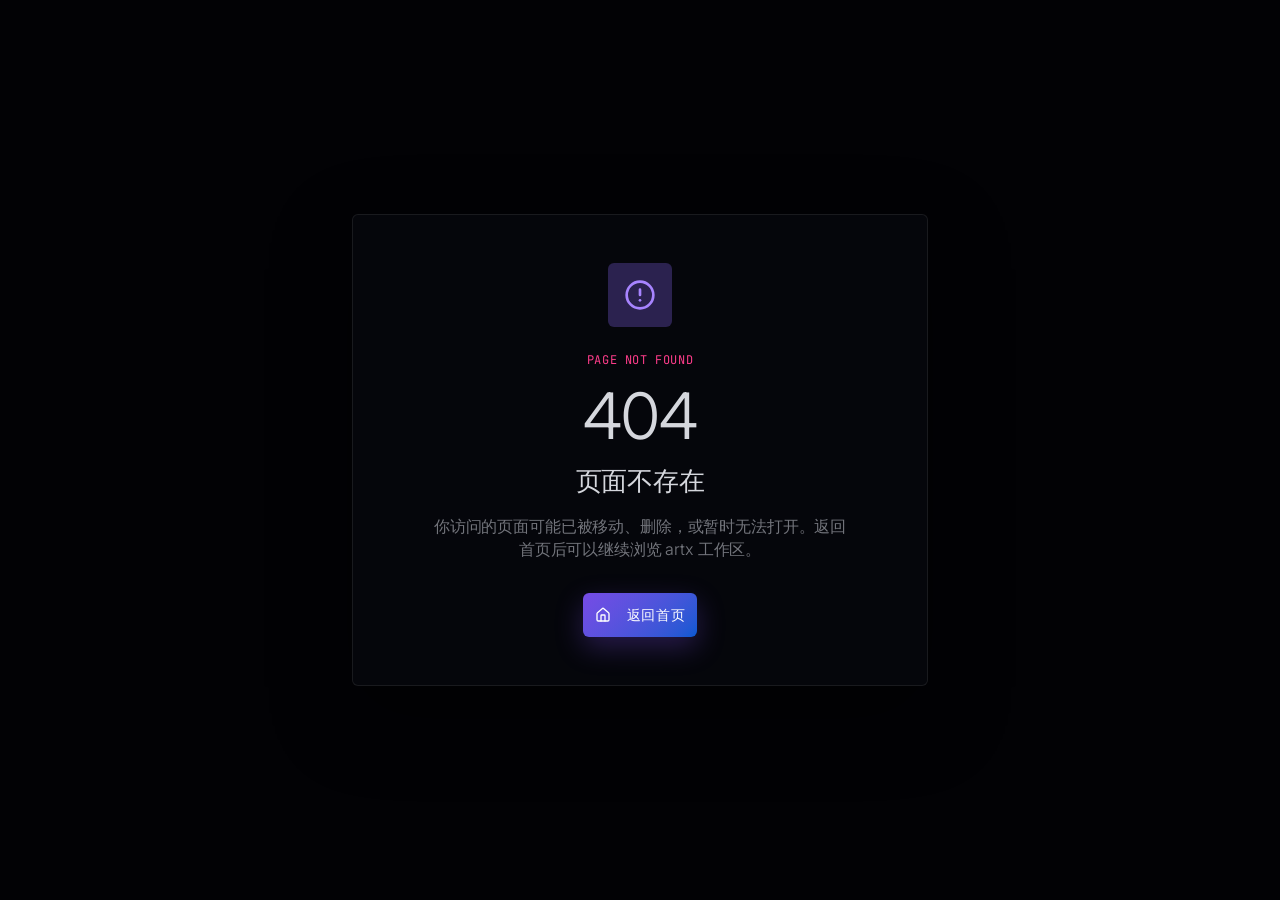
==== commit 128844c7: "deploy: update responsive rules and remove light theme" ====
--- a/artx-test/index.html
+++ b/artx-test/index.html
@@ -2,13 +2,13 @@
 <html lang="zh-CN">
   <head>
     <meta charset="UTF-8" />
-    <meta name="viewport" content="width=device-width, initial-scale=1.0, maximum-scale=1" />
+    <meta name="viewport" content="width=device-width, initial-scale=1, maximum-scale=1, user-scalable=no" />
     <title>artx</title>
     <link rel="preconnect" href="https://fonts.googleapis.com" />
     <link rel="preconnect" href="https://fonts.gstatic.com" crossorigin />
     <link href="https://fonts.googleapis.com/css2?family=Inter:ital,opsz,wght@0,14..32,100..900;1,14..32,100..900&family=JetBrains+Mono:wght@400;500&display=swap" rel="stylesheet" />
-    <script type="module" crossorigin src="/artx-test/assets/index-6FmS2EwM.js"></script>
-    <link rel="stylesheet" crossorigin href="/artx-test/assets/index-DsIbGQ1M.css">
+    <script type="module" crossorigin src="/artx-test/assets/index-5FFFIfoJ.js"></script>
+    <link rel="stylesheet" crossorigin href="/artx-test/assets/index-fkxzyZTx.css">
   </head>
   <body>
     <script id="manus-runtime">window.__MANUS_HOST_DEV__ = false;
--- a/artx-test/assets/index-fkxzyZTx.css
+++ b/artx-test/assets/index-fkxzyZTx.css
@@ -0,0 +1,9 @@
+@import"https://fonts.googleapis.com/css2?family=DM+Sans:ital,opsz,wght@0,9..40,300;0,9..40,400;0,9..40,500;0,9..40,600;0,9..40,700;0,9..40,800;1,9..40,400&family=JetBrains+Mono:wght@400;500&display=swap";.react-flow{direction:ltr;--xy-edge-stroke-default: #b1b1b7;--xy-edge-stroke-width-default: 1;--xy-edge-stroke-selected-default: #555;--xy-connectionline-stroke-default: #b1b1b7;--xy-connectionline-stroke-width-default: 1;--xy-attribution-background-color-default: rgba(255, 255, 255, .5);--xy-minimap-background-color-default: #fff;--xy-minimap-mask-background-color-default: rgba(240, 240, 240, .6);--xy-minimap-mask-stroke-color-default: transparent;--xy-minimap-mask-stroke-width-default: 1;--xy-minimap-node-background-color-default: #e2e2e2;--xy-minimap-node-stroke-color-default: transparent;--xy-minimap-node-stroke-width-default: 2;--xy-background-color-default: transparent;--xy-background-pattern-dots-color-default: #91919a;--xy-background-pattern-lines-color-default: #eee;--xy-background-pattern-cross-color-default: #e2e2e2;background-color:var(--xy-background-color, var(--xy-background-color-default));--xy-node-color-default: inherit;--xy-node-border-default: 1px solid #1a192b;--xy-node-background-color-default: #fff;--xy-node-group-background-color-default: rgba(240, 240, 240, .25);--xy-node-boxshadow-hover-default: 0 1px 4px 1px rgba(0, 0, 0, .08);--xy-node-boxshadow-selected-default: 0 0 0 .5px #1a192b;--xy-node-border-radius-default: 3px;--xy-handle-background-color-default: #1a192b;--xy-handle-border-color-default: #fff;--xy-selection-background-color-default: rgba(0, 89, 220, .08);--xy-selection-border-default: 1px dotted rgba(0, 89, 220, .8);--xy-controls-button-background-color-default: #fefefe;--xy-controls-button-background-color-hover-default: #f4f4f4;--xy-controls-button-color-default: inherit;--xy-controls-button-color-hover-default: inherit;--xy-controls-button-border-color-default: #eee;--xy-controls-box-shadow-default: 0 0 2px 1px rgba(0, 0, 0, .08);--xy-edge-label-background-color-default: #ffffff;--xy-edge-label-color-default: inherit;--xy-resize-background-color-default: #3367d9}.react-flow.dark{--xy-edge-stroke-default: #3e3e3e;--xy-edge-stroke-width-default: 1;--xy-edge-stroke-selected-default: #727272;--xy-connectionline-stroke-default: #b1b1b7;--xy-connectionline-stroke-width-default: 1;--xy-attribution-background-color-default: rgba(150, 150, 150, .25);--xy-minimap-background-color-default: #141414;--xy-minimap-mask-background-color-default: rgba(60, 60, 60, .6);--xy-minimap-mask-stroke-color-default: transparent;--xy-minimap-mask-stroke-width-default: 1;--xy-minimap-node-background-color-default: #2b2b2b;--xy-minimap-node-stroke-color-default: transparent;--xy-minimap-node-stroke-width-default: 2;--xy-background-color-default: #141414;--xy-background-pattern-dots-color-default: #777;--xy-background-pattern-lines-color-default: #777;--xy-background-pattern-cross-color-default: #777;--xy-node-color-default: #f8f8f8;--xy-node-border-default: 1px solid #3c3c3c;--xy-node-background-color-default: #1e1e1e;--xy-node-group-background-color-default: rgba(240, 240, 240, .25);--xy-node-boxshadow-hover-default: 0 1px 4px 1px rgba(255, 255, 255, .08);--xy-node-boxshadow-selected-default: 0 0 0 .5px #999;--xy-handle-background-color-default: #bebebe;--xy-handle-border-color-default: #1e1e1e;--xy-selection-background-color-default: rgba(200, 200, 220, .08);--xy-selection-border-default: 1px dotted rgba(200, 200, 220, .8);--xy-controls-button-background-color-default: #2b2b2b;--xy-controls-button-background-color-hover-default: #3e3e3e;--xy-controls-button-color-default: #f8f8f8;--xy-controls-button-color-hover-default: #fff;--xy-controls-button-border-color-default: #5b5b5b;--xy-controls-box-shadow-default: 0 0 2px 1px rgba(0, 0, 0, .08);--xy-edge-label-background-color-default: #141414;--xy-edge-label-color-default: #f8f8f8}.react-flow__background{background-color:var(--xy-background-color-props, var(--xy-background-color, var(--xy-background-color-default)));pointer-events:none;z-index:-1}.react-flow__container{position:absolute;width:100%;height:100%;top:0;left:0}.react-flow__pane{z-index:1}.react-flow__pane.draggable{cursor:grab}.react-flow__pane.dragging{cursor:grabbing}.react-flow__pane.selection{cursor:pointer}.react-flow__viewport{transform-origin:0 0;z-index:2;pointer-events:none}.react-flow__renderer{z-index:4}.react-flow__selection{z-index:6}.react-flow__nodesselection-rect:focus,.react-flow__nodesselection-rect:focus-visible{outline:none}.react-flow__edge-path{stroke:var(--xy-edge-stroke, var(--xy-edge-stroke-default));stroke-width:var(--xy-edge-stroke-width, var(--xy-edge-stroke-width-default));fill:none}.react-flow__connection-path{stroke:var(--xy-connectionline-stroke, var(--xy-connectionline-stroke-default));stroke-width:var(--xy-connectionline-stroke-width, var(--xy-connectionline-stroke-width-default));fill:none}.react-flow .react-flow__edges{position:absolute}.react-flow .react-flow__edges svg{overflow:visible;position:absolute;pointer-events:none}.react-flow__edge{pointer-events:visibleStroke}.react-flow__edge.selectable{cursor:pointer}.react-flow__edge.animated path{stroke-dasharray:5;animation:dashdraw .5s linear infinite}.react-flow__edge.animated path.react-flow__edge-interaction{stroke-dasharray:none;animation:none}.react-flow__edge.inactive{pointer-events:none}.react-flow__edge.selected,.react-flow__edge:focus,.react-flow__edge:focus-visible{outline:none}.react-flow__edge.selected .react-flow__edge-path,.react-flow__edge.selectable:focus .react-flow__edge-path,.react-flow__edge.selectable:focus-visible .react-flow__edge-path{stroke:var(--xy-edge-stroke-selected, var(--xy-edge-stroke-selected-default))}.react-flow__edge-textwrapper{pointer-events:all}.react-flow__edge .react-flow__edge-text{pointer-events:none;-webkit-user-select:none;-moz-user-select:none;user-select:none}.react-flow__arrowhead polyline{stroke:var(--xy-edge-stroke, var(--xy-edge-stroke-default))}.react-flow__arrowhead polyline.arrowclosed{fill:var(--xy-edge-stroke, var(--xy-edge-stroke-default))}.react-flow__connection{pointer-events:none}.react-flow__connection .animated{stroke-dasharray:5;animation:dashdraw .5s linear infinite}svg.react-flow__connectionline{z-index:1001;overflow:visible;position:absolute}.react-flow__nodes{pointer-events:none;transform-origin:0 0}.react-flow__node{position:absolute;-webkit-user-select:none;-moz-user-select:none;user-select:none;pointer-events:all;transform-origin:0 0;box-sizing:border-box;cursor:default}.react-flow__node.selectable{cursor:pointer}.react-flow__node.draggable{cursor:grab;pointer-events:all}.react-flow__node.draggable.dragging{cursor:grabbing}.react-flow__nodesselection{z-index:3;transform-origin:left top;pointer-events:none}.react-flow__nodesselection-rect{position:absolute;pointer-events:all;cursor:grab}.react-flow__handle{position:absolute;pointer-events:none;min-width:5px;min-height:5px;width:6px;height:6px;background-color:var(--xy-handle-background-color, var(--xy-handle-background-color-default));border:1px solid var(--xy-handle-border-color, var(--xy-handle-border-color-default));border-radius:100%}.react-flow__handle.connectingfrom{pointer-events:all}.react-flow__handle.connectionindicator{pointer-events:all;cursor:crosshair}.react-flow__handle-bottom{top:auto;left:50%;bottom:0;transform:translate(-50%,50%)}.react-flow__handle-top{top:0;left:50%;transform:translate(-50%,-50%)}.react-flow__handle-left{top:50%;left:0;transform:translate(-50%,-50%)}.react-flow__handle-right{top:50%;right:0;transform:translate(50%,-50%)}.react-flow__edgeupdater{cursor:move;pointer-events:all}.react-flow__pane.selection .react-flow__panel{pointer-events:none}.react-flow__panel{position:absolute;z-index:5;margin:15px}.react-flow__panel.top{top:0}.react-flow__panel.bottom{bottom:0}.react-flow__panel.top.center,.react-flow__panel.bottom.center{left:50%;transform:translate(-15px) translate(-50%)}.react-flow__panel.left{left:0}.react-flow__panel.right{right:0}.react-flow__panel.left.center,.react-flow__panel.right.center{top:50%;transform:translateY(-15px) translateY(-50%)}.react-flow__attribution{font-size:10px;background:var(--xy-attribution-background-color, var(--xy-attribution-background-color-default));padding:2px 3px;margin:0}.react-flow__attribution a{text-decoration:none;color:#999}@keyframes dashdraw{0%{stroke-dashoffset:10}}.react-flow__edgelabel-renderer{position:absolute;width:100%;height:100%;pointer-events:none;-webkit-user-select:none;-moz-user-select:none;user-select:none;left:0;top:0}.react-flow__viewport-portal{position:absolute;width:100%;height:100%;left:0;top:0;-webkit-user-select:none;-moz-user-select:none;user-select:none}.react-flow__minimap{background:var( --xy-minimap-background-color-props, var(--xy-minimap-background-color, var(--xy-minimap-background-color-default)) )}.react-flow__minimap-svg{display:block}.react-flow__minimap-mask{fill:var( --xy-minimap-mask-background-color-props, var(--xy-minimap-mask-background-color, var(--xy-minimap-mask-background-color-default)) );stroke:var( --xy-minimap-mask-stroke-color-props, var(--xy-minimap-mask-stroke-color, var(--xy-minimap-mask-stroke-color-default)) );stroke-width:var( --xy-minimap-mask-stroke-width-props, var(--xy-minimap-mask-stroke-width, var(--xy-minimap-mask-stroke-width-default)) )}.react-flow__minimap-node{fill:var( --xy-minimap-node-background-color-props, var(--xy-minimap-node-background-color, var(--xy-minimap-node-background-color-default)) );stroke:var( --xy-minimap-node-stroke-color-props, var(--xy-minimap-node-stroke-color, var(--xy-minimap-node-stroke-color-default)) );stroke-width:var( --xy-minimap-node-stroke-width-props, var(--xy-minimap-node-stroke-width, var(--xy-minimap-node-stroke-width-default)) )}.react-flow__background-pattern.dots{fill:var( --xy-background-pattern-color-props, var(--xy-background-pattern-color, var(--xy-background-pattern-dots-color-default)) )}.react-flow__background-pattern.lines{stroke:var( --xy-background-pattern-color-props, var(--xy-background-pattern-color, var(--xy-background-pattern-lines-color-default)) )}.react-flow__background-pattern.cross{stroke:var( --xy-background-pattern-color-props, var(--xy-background-pattern-color, var(--xy-background-pattern-cross-color-default)) )}.react-flow__controls{display:flex;flex-direction:column;box-shadow:var(--xy-controls-box-shadow, var(--xy-controls-box-shadow-default))}.react-flow__controls.horizontal{flex-direction:row}.react-flow__controls-button{display:flex;justify-content:center;align-items:center;height:26px;width:26px;padding:4px;border:none;background:var(--xy-controls-button-background-color, var(--xy-controls-button-background-color-default));border-bottom:1px solid var( --xy-controls-button-border-color-props, var(--xy-controls-button-border-color, var(--xy-controls-button-border-color-default)) );color:var( --xy-controls-button-color-props, var(--xy-controls-button-color, var(--xy-controls-button-color-default)) );cursor:pointer;-webkit-user-select:none;-moz-user-select:none;user-select:none}.react-flow__controls-button svg{width:100%;max-width:12px;max-height:12px;fill:currentColor}.react-flow__edge.updating .react-flow__edge-path{stroke:#777}.react-flow__edge-text{font-size:10px}.react-flow__node.selectable:focus,.react-flow__node.selectable:focus-visible{outline:none}.react-flow__node-input,.react-flow__node-default,.react-flow__node-output,.react-flow__node-group{padding:10px;border-radius:var(--xy-node-border-radius, var(--xy-node-border-radius-default));width:150px;font-size:12px;color:var(--xy-node-color, var(--xy-node-color-default));text-align:center;border:var(--xy-node-border, var(--xy-node-border-default));background-color:var(--xy-node-background-color, var(--xy-node-background-color-default))}.react-flow__node-input.selectable:hover,.react-flow__node-default.selectable:hover,.react-flow__node-output.selectable:hover,.react-flow__node-group.selectable:hover{box-shadow:var(--xy-node-boxshadow-hover, var(--xy-node-boxshadow-hover-default))}.react-flow__node-input.selectable.selected,.react-flow__node-input.selectable:focus,.react-flow__node-input.selectable:focus-visible,.react-flow__node-default.selectable.selected,.react-flow__node-default.selectable:focus,.react-flow__node-default.selectable:focus-visible,.react-flow__node-output.selectable.selected,.react-flow__node-output.selectable:focus,.react-flow__node-output.selectable:focus-visible,.react-flow__node-group.selectable.selected,.react-flow__node-group.selectable:focus,.react-flow__node-group.selectable:focus-visible{box-shadow:var(--xy-node-boxshadow-selected, var(--xy-node-boxshadow-selected-default))}.react-flow__node-group{background-color:var(--xy-node-group-background-color, var(--xy-node-group-background-color-default))}.react-flow__nodesselection-rect,.react-flow__selection{background:var(--xy-selection-background-color, var(--xy-selection-background-color-default));border:var(--xy-selection-border, var(--xy-selection-border-default))}.react-flow__nodesselection-rect:focus,.react-flow__nodesselection-rect:focus-visible,.react-flow__selection:focus,.react-flow__selection:focus-visible{outline:none}.react-flow__controls-button:hover{background:var( --xy-controls-button-background-color-hover-props, var(--xy-controls-button-background-color-hover, var(--xy-controls-button-background-color-hover-default)) );color:var( --xy-controls-button-color-hover-props, var(--xy-controls-button-color-hover, var(--xy-controls-button-color-hover-default)) )}.react-flow__controls-button:disabled{pointer-events:none}.react-flow__controls-button:disabled svg{fill-opacity:.4}.react-flow__controls-button:last-child{border-bottom:none}.react-flow__controls.horizontal .react-flow__controls-button{border-bottom:none;border-right:1px solid var( --xy-controls-button-border-color-props, var(--xy-controls-button-border-color, var(--xy-controls-button-border-color-default)) )}.react-flow__controls.horizontal .react-flow__controls-button:last-child{border-right:none}.react-flow__resize-control{position:absolute}.react-flow__resize-control.left,.react-flow__resize-control.right{cursor:ew-resize}.react-flow__resize-control.top,.react-flow__resize-control.bottom{cursor:ns-resize}.react-flow__resize-control.top.left,.react-flow__resize-control.bottom.right{cursor:nwse-resize}.react-flow__resize-control.bottom.left,.react-flow__resize-control.top.right{cursor:nesw-resize}.react-flow__resize-control.handle{width:5px;height:5px;border:1px solid #fff;border-radius:1px;background-color:var(--xy-resize-background-color, var(--xy-resize-background-color-default));translate:-50% -50%}.react-flow__resize-control.handle.left{left:0;top:50%}.react-flow__resize-control.handle.right{left:100%;top:50%}.react-flow__resize-control.handle.top{left:50%;top:0}.react-flow__resize-control.handle.bottom{left:50%;top:100%}.react-flow__resize-control.handle.top.left,.react-flow__resize-control.handle.bottom.left{left:0}.react-flow__resize-control.handle.top.right,.react-flow__resize-control.handle.bottom.right{left:100%}.react-flow__resize-control.line{border-color:var(--xy-resize-background-color, var(--xy-resize-background-color-default));border-width:0;border-style:solid}.react-flow__resize-control.line.left,.react-flow__resize-control.line.right{width:1px;transform:translate(-50%);top:0;height:100%}.react-flow__resize-control.line.left{left:0;border-left-width:1px}.react-flow__resize-control.line.right{left:100%;border-right-width:1px}.react-flow__resize-control.line.top,.react-flow__resize-control.line.bottom{height:1px;transform:translateY(-50%);left:0;width:100%}.react-flow__resize-control.line.top{top:0;border-top-width:1px}.react-flow__resize-control.line.bottom{border-bottom-width:1px;top:100%}.react-flow__edge-textbg{fill:var(--xy-edge-label-background-color, var(--xy-edge-label-background-color-default))}.react-flow__edge-text{fill:var(--xy-edge-label-color, var(--xy-edge-label-color-default))}/*!
+ * Cropper.js v1.6.2
+ * https://fengyuanchen.github.io/cropperjs
+ *
+ * Copyright 2015-present Chen Fengyuan
+ * Released under the MIT license
+ *
+ * Date: 2024-04-21T07:43:02.731Z
+ */.cropper-container{direction:ltr;font-size:0;line-height:0;position:relative;-ms-touch-action:none;touch-action:none;-webkit-touch-callout:none;-webkit-user-select:none;-moz-user-select:none;-ms-user-select:none;user-select:none}.cropper-container img{backface-visibility:hidden;display:block;height:100%;image-orientation:0deg;max-height:none!important;max-width:none!important;min-height:0!important;min-width:0!important;width:100%}.cropper-wrap-box,.cropper-canvas,.cropper-drag-box,.cropper-crop-box,.cropper-modal{inset:0;position:absolute}.cropper-wrap-box,.cropper-canvas{overflow:hidden}.cropper-drag-box{background-color:#fff;opacity:0}.cropper-modal{background-color:#000;opacity:.5}.cropper-view-box{display:block;height:100%;outline:1px solid #39f;outline-color:#3399ffbf;overflow:hidden;width:100%}.cropper-dashed{border:0 dashed #eee;display:block;opacity:.5;position:absolute}.cropper-dashed.dashed-h{border-bottom-width:1px;border-top-width:1px;height:calc(100% / 3);left:0;top:calc(100% / 3);width:100%}.cropper-dashed.dashed-v{border-left-width:1px;border-right-width:1px;height:100%;left:calc(100% / 3);top:0;width:calc(100% / 3)}.cropper-center{display:block;height:0;left:50%;opacity:.75;position:absolute;top:50%;width:0}.cropper-center:before,.cropper-center:after{background-color:#eee;content:" ";display:block;position:absolute}.cropper-center:before{height:1px;left:-3px;top:0;width:7px}.cropper-center:after{height:7px;left:0;top:-3px;width:1px}.cropper-face,.cropper-line,.cropper-point{display:block;height:100%;opacity:.1;position:absolute;width:100%}.cropper-face{background-color:#fff;left:0;top:0}.cropper-line{background-color:#39f}.cropper-line.line-e{cursor:ew-resize;right:-3px;top:0;width:5px}.cropper-line.line-n{cursor:ns-resize;height:5px;left:0;top:-3px}.cropper-line.line-w{cursor:ew-resize;left:-3px;top:0;width:5px}.cropper-line.line-s{bottom:-3px;cursor:ns-resize;height:5px;left:0}.cropper-point{background-color:#39f;height:5px;opacity:.75;width:5px}.cropper-point.point-e{cursor:ew-resize;margin-top:-3px;right:-3px;top:50%}.cropper-point.point-n{cursor:ns-resize;left:50%;margin-left:-3px;top:-3px}.cropper-point.point-w{cursor:ew-resize;left:-3px;margin-top:-3px;top:50%}.cropper-point.point-s{bottom:-3px;cursor:s-resize;left:50%;margin-left:-3px}.cropper-point.point-ne{cursor:nesw-resize;right:-3px;top:-3px}.cropper-point.point-nw{cursor:nwse-resize;left:-3px;top:-3px}.cropper-point.point-sw{bottom:-3px;cursor:nesw-resize;left:-3px}.cropper-point.point-se{bottom:-3px;cursor:nwse-resize;height:20px;opacity:1;right:-3px;width:20px}@media (min-width: 768px){.cropper-point.point-se{height:15px;width:15px}}@media (min-width: 992px){.cropper-point.point-se{height:10px;width:10px}}@media (min-width: 1200px){.cropper-point.point-se{height:5px;opacity:.75;width:5px}}.cropper-point.point-se:before{background-color:#39f;bottom:-50%;content:" ";display:block;height:200%;opacity:0;position:absolute;right:-50%;width:200%}.cropper-invisible{opacity:0}.cropper-bg{background-image:url([data-uri])}.cropper-hide{display:block;height:0;position:absolute;width:0}.cropper-hidden{display:none!important}.cropper-move{cursor:move}.cropper-crop{cursor:crosshair}.cropper-disabled .cropper-drag-box,.cropper-disabled .cropper-face,.cropper-disabled .cropper-line,.cropper-disabled .cropper-point{cursor:not-allowed}/*! tailwindcss v4.1.14 | MIT License | https://tailwindcss.com */@layer properties{@supports (((-webkit-hyphens:none)) and (not (margin-trim:inline))) or ((-moz-orient:inline) and (not (color:rgb(from red r g b)))){*,:before,:after,::backdrop{--tw-translate-x:0;--tw-translate-y:0;--tw-translate-z:0;--tw-rotate-x:initial;--tw-rotate-y:initial;--tw-rotate-z:initial;--tw-skew-x:initial;--tw-skew-y:initial;--tw-scroll-snap-strictness:proximity;--tw-space-y-reverse:0;--tw-border-style:solid;--tw-gradient-position:initial;--tw-gradient-from:#0000;--tw-gradient-via:#0000;--tw-gradient-to:#0000;--tw-gradient-stops:initial;--tw-gradient-via-stops:initial;--tw-gradient-from-position:0%;--tw-gradient-via-position:50%;--tw-gradient-to-position:100%;--tw-leading:initial;--tw-font-weight:initial;--tw-tracking:initial;--tw-ordinal:initial;--tw-slashed-zero:initial;--tw-numeric-figure:initial;--tw-numeric-spacing:initial;--tw-numeric-fraction:initial;--tw-shadow:0 0 #0000;--tw-shadow-color:initial;--tw-shadow-alpha:100%;--tw-inset-shadow:0 0 #0000;--tw-inset-shadow-color:initial;--tw-inset-shadow-alpha:100%;--tw-ring-color:initial;--tw-ring-shadow:0 0 #0000;--tw-inset-ring-color:initial;--tw-inset-ring-shadow:0 0 #0000;--tw-ring-inset:initial;--tw-ring-offset-width:0px;--tw-ring-offset-color:#fff;--tw-ring-offset-shadow:0 0 #0000;--tw-outline-style:solid;--tw-blur:initial;--tw-brightness:initial;--tw-contrast:initial;--tw-grayscale:initial;--tw-hue-rotate:initial;--tw-invert:initial;--tw-opacity:initial;--tw-saturate:initial;--tw-sepia:initial;--tw-drop-shadow:initial;--tw-drop-shadow-color:initial;--tw-drop-shadow-alpha:100%;--tw-drop-shadow-size:initial;--tw-backdrop-blur:initial;--tw-backdrop-brightness:initial;--tw-backdrop-contrast:initial;--tw-backdrop-grayscale:initial;--tw-backdrop-hue-rotate:initial;--tw-backdrop-invert:initial;--tw-backdrop-opacity:initial;--tw-backdrop-saturate:initial;--tw-backdrop-sepia:initial;--tw-duration:initial;--tw-ease:initial;--tw-scale-x:1;--tw-scale-y:1;--tw-scale-z:1;--tw-content:"";--tw-animation-delay:0s;--tw-animation-direction:normal;--tw-animation-duration:initial;--tw-animation-fill-mode:none;--tw-animation-iteration-count:1;--tw-enter-blur:0;--tw-enter-opacity:1;--tw-enter-rotate:0;--tw-enter-scale:1;--tw-enter-translate-x:0;--tw-enter-translate-y:0;--tw-exit-blur:0;--tw-exit-opacity:1;--tw-exit-rotate:0;--tw-exit-scale:1;--tw-exit-translate-x:0;--tw-exit-translate-y:0}}}@layer theme{:root,:host{--font-sans:ui-sans-serif,system-ui,sans-serif,"Apple Color Emoji","Segoe UI Emoji","Segoe UI Symbol","Noto Color Emoji";--font-mono:ui-monospace,SFMono-Regular,Menlo,Monaco,Consolas,"Liberation Mono","Courier New",monospace;--color-red-300:oklch(80.8% .114 19.571);--color-emerald-200:oklch(90.5% .093 164.15);--color-cyan-100:oklch(95.6% .045 203.388);--color-cyan-200:oklch(91.7% .08 205.041);--color-cyan-300:oklch(86.5% .127 207.078);--color-purple-500:oklch(62.7% .265 303.9);--color-slate-300:oklch(86.9% .022 252.894);--color-slate-950:oklch(12.9% .042 264.695);--color-black:#000;--color-white:#fff;--spacing:.25rem;--container-sm:24rem;--container-lg:32rem;--container-xl:36rem;--container-2xl:42rem;--container-4xl:56rem;--container-5xl:64rem;--text-xs:.75rem;--text-xs--line-height:calc(1/.75);--text-sm:.875rem;--text-sm--line-height:calc(1.25/.875);--text-base:1rem;--text-base--line-height: 1.5 ;--text-lg:1.125rem;--text-lg--line-height:calc(1.75/1.125);--text-xl:1.25rem;--text-xl--line-height:calc(1.75/1.25);--text-5xl:3rem;--text-5xl--line-height:1;--font-weight-normal:400;--font-weight-medium:500;--font-weight-semibold:600;--font-weight-bold:700;--font-weight-black:900;--tracking-tight:-.025em;--tracking-normal:0em;--tracking-wider:.05em;--tracking-widest:.1em;--leading-tight:1.25;--leading-snug:1.375;--leading-normal:1.5;--leading-relaxed:1.625;--radius-xs:.125rem;--radius-2xl:1rem;--ease-out:cubic-bezier(0,0,.2,1);--ease-in-out:cubic-bezier(.4,0,.2,1);--animate-spin:spin 1s linear infinite;--animate-pulse:pulse 2s cubic-bezier(.4,0,.6,1)infinite;--animate-bounce:bounce 1s infinite;--blur-sm:8px;--blur-md:12px;--blur-xl:24px;--blur-2xl:40px;--aspect-video:16/9;--default-transition-duration:.15s;--default-transition-timing-function:cubic-bezier(.4,0,.2,1);--default-font-family:var(--font-sans);--default-mono-font-family:var(--font-mono);--color-border:var(--border)}}@layer base{*,:after,:before,::backdrop{box-sizing:border-box;border:0 solid;margin:0;padding:0}::file-selector-button{box-sizing:border-box;border:0 solid;margin:0;padding:0}html,:host{-webkit-text-size-adjust:100%;tab-size:4;line-height:1.5;font-family:var(--default-font-family,ui-sans-serif,system-ui,sans-serif,"Apple Color Emoji","Segoe UI Emoji","Segoe UI Symbol","Noto Color Emoji");font-feature-settings:var(--default-font-feature-settings,normal);font-variation-settings:var(--default-font-variation-settings,normal);-webkit-tap-highlight-color:transparent}hr{height:0;color:inherit;border-top-width:1px}abbr:where([title]){-webkit-text-decoration:underline dotted;text-decoration:underline dotted}h1,h2,h3,h4,h5,h6{font-size:inherit;font-weight:inherit}a{color:inherit;-webkit-text-decoration:inherit;text-decoration:inherit}b,strong{font-weight:bolder}code,kbd,samp,pre{font-family:var(--default-mono-font-family,ui-monospace,SFMono-Regular,Menlo,Monaco,Consolas,"Liberation Mono","Courier New",monospace);font-feature-settings:var(--default-mono-font-feature-settings,normal);font-variation-settings:var(--default-mono-font-variation-settings,normal);font-size:1em}small{font-size:80%}sub,sup{vertical-align:baseline;font-size:75%;line-height:0;position:relative}sub{bottom:-.25em}sup{top:-.5em}table{text-indent:0;border-color:inherit;border-collapse:collapse}:-moz-focusring{outline:auto}progress{vertical-align:baseline}summary{display:list-item}ol,ul,menu{list-style:none}img,svg,video,canvas,audio,iframe,embed,object{vertical-align:middle;display:block}img,video{max-width:100%;height:auto}button,input,select,optgroup,textarea{font:inherit;font-feature-settings:inherit;font-variation-settings:inherit;letter-spacing:inherit;color:inherit;opacity:1;background-color:#0000;border-radius:0}::file-selector-button{font:inherit;font-feature-settings:inherit;font-variation-settings:inherit;letter-spacing:inherit;color:inherit;opacity:1;background-color:#0000;border-radius:0}:where(select:is([multiple],[size])) optgroup{font-weight:bolder}:where(select:is([multiple],[size])) optgroup option{padding-inline-start:20px}::file-selector-button{margin-inline-end:4px}::placeholder{opacity:1}@supports (not ((-webkit-appearance:-apple-pay-button))) or (contain-intrinsic-size:1px){::placeholder{color:currentColor}@supports (color:color-mix(in lab,red,red)){::placeholder{color:color-mix(in oklab,currentcolor 50%,transparent)}}}textarea{resize:vertical}::-webkit-search-decoration{-webkit-appearance:none}::-webkit-date-and-time-value{min-height:1lh;text-align:inherit}::-webkit-datetime-edit{display:inline-flex}::-webkit-datetime-edit-fields-wrapper{padding:0}::-webkit-datetime-edit{padding-block:0}::-webkit-datetime-edit-year-field{padding-block:0}::-webkit-datetime-edit-month-field{padding-block:0}::-webkit-datetime-edit-day-field{padding-block:0}::-webkit-datetime-edit-hour-field{padding-block:0}::-webkit-datetime-edit-minute-field{padding-block:0}::-webkit-datetime-edit-second-field{padding-block:0}::-webkit-datetime-edit-millisecond-field{padding-block:0}::-webkit-datetime-edit-meridiem-field{padding-block:0}::-webkit-calendar-picker-indicator{line-height:1}:-moz-ui-invalid{box-shadow:none}button,input:where([type=button],[type=reset],[type=submit]){appearance:button}::file-selector-button{appearance:button}::-webkit-inner-spin-button{height:auto}::-webkit-outer-spin-button{height:auto}[hidden]:where(:not([hidden=until-found])){display:none!important}*{border-color:var(--border);outline-color:var(--ring)}@supports (color:color-mix(in lab,red,red)){*{outline-color:color-mix(in oklab,var(--ring)50%,transparent)}}html{font-family:Inter,system-ui,sans-serif;font-size:16px}body{background-color:var(--background);color:var(--foreground);-webkit-font-smoothing:antialiased;-moz-osx-font-smoothing:grayscale;font-family:Inter,system-ui,sans-serif;transition:background-color .2s,color .2s}button:not(:disabled),[role=button]:not([aria-disabled=true]),[type=button]:not(:disabled),[type=submit]:not(:disabled),a[href],select:not(:disabled){cursor:pointer}::-webkit-scrollbar{width:4px;height:4px}::-webkit-scrollbar-track{background:0 0}::-webkit-scrollbar-thumb{background:#ffffff26;border-radius:6px}::-webkit-scrollbar-thumb:hover{background:#ffffff40}.light ::-webkit-scrollbar-thumb{background:#0000001f}.light ::-webkit-scrollbar-thumb:hover{background:#0003}.model-selector-scroll::-webkit-scrollbar-track{background:0 0}.model-selector-scroll::-webkit-scrollbar-corner{background:0 0}.model-selector-scroll::-webkit-scrollbar-thumb{background:#ffffff2e}.light .model-selector-scroll::-webkit-scrollbar-thumb{background:#00000029}}@layer components{.container{width:100%;max-width:var(--content-max);margin-left:auto;margin-right:auto;padding-left:1rem;padding-right:1rem}.content-shell{width:min(100%,var(--content-max));margin-left:auto;margin-right:auto;padding-left:clamp(16px,3vw,40px);padding-right:clamp(16px,3vw,40px)}.feature-shell{width:min(100%,var(--content-feature-max));margin-left:auto;margin-right:auto;padding-left:clamp(16px,3vw,32px);padding-right:clamp(16px,3vw,32px)}.text-measure{max-width:var(--text-measure-max)}.flex{min-width:0;min-height:0}.type-display-xl{letter-spacing:-1.72px;font-family:Inter,system-ui,sans-serif;font-size:clamp(48px,8vw,86px);font-weight:340;line-height:1}.type-display-lg{letter-spacing:-.96px;font-family:Inter,system-ui,sans-serif;font-size:clamp(40px,6vw,64px);font-weight:340;line-height:1.1}.type-headline{letter-spacing:-.26px;font-family:Inter,system-ui,sans-serif;font-size:26px;font-weight:540;line-height:1.35}.type-subhead{letter-spacing:-.26px;font-family:Inter,system-ui,sans-serif;font-size:26px;font-weight:340;line-height:1.35}.type-card-title{font-family:Inter,system-ui,sans-serif;font-size:24px;font-weight:700;line-height:1.45}.type-body-lg{letter-spacing:-.14px;font-family:Inter,system-ui,sans-serif;font-size:20px;font-weight:330;line-height:1.4}.type-body{letter-spacing:-.26px;font-family:Inter,system-ui,sans-serif;font-size:18px;font-weight:320;line-height:1.45}.type-body-sm{letter-spacing:-.14px;font-family:Inter,system-ui,sans-serif;font-size:16px;font-weight:330;line-height:1.45}.type-button{letter-spacing:-.1px;font-family:Inter,system-ui,sans-serif;font-size:20px;font-weight:480;line-height:1.4}.type-eyebrow{letter-spacing:.54px;text-transform:uppercase;font-family:JetBrains Mono,monospace;font-size:18px;font-weight:400}.type-caption{letter-spacing:.6px;font-family:JetBrains Mono,monospace;font-size:12px;font-weight:400}.gradient-brand{background:linear-gradient(135deg,#7e55f0,#6977e9,#4393e2 50%,#3399e0,#17a0de 62.5%,#00a3dc,#00a6d8 68.75%,#00aad2 75%,#00bbc3);background:linear-gradient(135deg,#7e55f0,#6977e9,#4393e2 50%,#3399e0,#17a0de 62.5%,color(xyz 0.26 0.313 0.731),color(xyz 0.258 0.321 0.725) 68.75%,color(xyz 0.256 0.336 0.714) 75%,color(xyz 0.246 0.405 0.666))}.gradient-brand-text{-webkit-text-fill-color:transparent;background:linear-gradient(135deg,#a591ff,#90a1ff,#68b3ff 50%,#44bdfd 62.5%,#29c1f9 68.75%,#10c4f7 71.88%,#00c5f5,#00c6f3 75%,#01c9ea,#00cbe4 87.5%,#00d0d9);background:linear-gradient(135deg,color(xyz 0.483 0.343 1.307),color(xyz 0.442 0.382 1.177),color(xyz 0.401 0.424 1.052) 50%,#44bdfd 62.5%,#29c1f9 68.75%,#10c4f7,color(xyz 0.361 0.467 0.933) 75%,color(xyz 0.351 0.478 0.904),color(xyz 0.341 0.489 0.875) 87.5%,color(xyz 0.321 0.511 0.818));-webkit-background-clip:text;background-clip:text}.gradient-border{position:relative}.gradient-border:before{content:"";border-radius:inherit;pointer-events:none;background:linear-gradient(135deg,#7e55f099,#6977e999,#4393e299 50%,#17a0de99 62.5%,#00a3dc99,#00a6d899 68.75%,#00aad299 75%,#00bbc399);background:linear-gradient(135deg,#7e55f099,#6977e999,#4393e299 50%,#17a0de99 62.5%,color(xyz 0.26 0.313 0.731 / 0.6),color(xyz 0.258 0.321 0.725 / 0.6) 68.75%,color(xyz 0.256 0.336 0.714 / 0.6) 75%,color(xyz 0.246 0.405 0.666 / 0.6));padding:1px;position:absolute;inset:0;-webkit-mask-image:linear-gradient(#fff 0 0),linear-gradient(#fff 0 0);mask-image:linear-gradient(#fff 0 0),linear-gradient(#fff 0 0);-webkit-mask-position:0 0,0 0;mask-position:0 0,0 0;-webkit-mask-size:auto,auto;mask-size:auto,auto;-webkit-mask-repeat:repeat,repeat;mask-repeat:repeat,repeat;-webkit-mask-clip:content-box,border-box;mask-clip:content-box,border-box;-webkit-mask-origin:content-box,border-box;mask-origin:content-box,border-box;-webkit-mask-composite:xor;mask-composite:exclude;-webkit-mask-source-type:auto,auto;mask-mode:match-source,match-source}.card-hover{transition:transform .18s var(--ease-out-snappy),box-shadow .18s var(--ease-out-snappy),border-color .18s ease}.card-hover:hover{transform:translateY(-2px);box-shadow:0 8px 32px #7e55f026,0 2px 8px #0006}button:active:not(:disabled){transition:transform .16s var(--ease-out-snappy);transform:scale(.97)}@keyframes shimmer{0%{background-position:-200% 0}to{background-position:200% 0}}.skeleton{background:linear-gradient(90deg,#ffffff0a 25%,#ffffff14,#ffffff0a 75%) 0 0/200% 100%;animation:1.8s ease-in-out infinite shimmer}@keyframes pulse-glow{0%,to{box-shadow:0 0 #7e55f066}50%{box-shadow:0 0 0 6px #7e55f000}}.pulse-glow{animation:2s ease-in-out infinite pulse-glow}@keyframes spin-gradient{0%{transform:rotate(0)}to{transform:rotate(360deg)}}@keyframes fade-up{0%{opacity:0;transform:translateY(12px)}to{opacity:1;transform:translateY(0)}}.animate-fade-up{animation:fade-up .3s var(--ease-out-snappy)both}.font-mono-dim{color:#00bbc3;color:oklch(72% .18 200);letter-spacing:.02em;font-family:JetBrains Mono,monospace;font-size:11px}@media (min-width:640px){.container{padding-left:1.5rem;padding-right:1.5rem}}@media (min-width:768px){.container{padding-left:2rem;padding-right:2rem}}@media (min-width:1024px){.container{padding-left:2rem;padding-right:2rem}}@media (min-width:1440px){.container{padding-left:2.5rem;padding-right:2.5rem}}@media (min-width:1600px){.container{max-width:var(--content-max)}}}@layer utilities{.\@container\/card-header{container:card-header/inline-size}.\@container\/field-group{container:field-group/inline-size}.pointer-events-auto{pointer-events:auto}.pointer-events-none{pointer-events:none}.collapse{visibility:collapse}.invisible{visibility:hidden}.visible{visibility:visible}.sr-only{clip-path:inset(50%);white-space:nowrap;border-width:0;width:1px;height:1px;margin:-1px;padding:0;position:absolute;overflow:hidden}.absolute{position:absolute}.fixed{position:fixed}.relative{position:relative}.static{position:static}.inset-0{inset:calc(var(--spacing)*0)}.inset-x-0{inset-inline:calc(var(--spacing)*0)}.inset-y-0{inset-block:calc(var(--spacing)*0)}.-top-1\.5{top:calc(var(--spacing)*-1.5)}.-top-2\.5{top:calc(var(--spacing)*-2.5)}.-top-12{top:calc(var(--spacing)*-12)}.top-0{top:calc(var(--spacing)*0)}.top-0\.5{top:calc(var(--spacing)*.5)}.top-1{top:calc(var(--spacing)*1)}.top-1\.5{top:calc(var(--spacing)*1.5)}.top-1\/2{top:50%}.top-3{top:calc(var(--spacing)*3)}.top-3\.5{top:calc(var(--spacing)*3.5)}.top-4{top:calc(var(--spacing)*4)}.top-5{top:calc(var(--spacing)*5)}.top-6{top:calc(var(--spacing)*6)}.top-\[1px\]{top:1px}.top-\[50\%\]{top:50%}.top-\[60\%\]{top:60%}.top-full{top:100%}.-right-1\.5{right:calc(var(--spacing)*-1.5)}.-right-2\.5{right:calc(var(--spacing)*-2.5)}.-right-12{right:calc(var(--spacing)*-12)}.right-0{right:calc(var(--spacing)*0)}.right-0\.5{right:calc(var(--spacing)*.5)}.right-1{right:calc(var(--spacing)*1)}.right-2{right:calc(var(--spacing)*2)}.right-3{right:calc(var(--spacing)*3)}.right-4{right:calc(var(--spacing)*4)}.right-5{right:calc(var(--spacing)*5)}.right-6{right:calc(var(--spacing)*6)}.-bottom-1\.5{bottom:calc(var(--spacing)*-1.5)}.-bottom-12{bottom:calc(var(--spacing)*-12)}.bottom-0{bottom:calc(var(--spacing)*0)}.bottom-1{bottom:calc(var(--spacing)*1)}.bottom-2{bottom:calc(var(--spacing)*2)}.bottom-4{bottom:calc(var(--spacing)*4)}.bottom-5{bottom:calc(var(--spacing)*5)}.bottom-full{bottom:100%}.-left-1\.5{left:calc(var(--spacing)*-1.5)}.-left-12{left:calc(var(--spacing)*-12)}.left-0{left:calc(var(--spacing)*0)}.left-1\/2{left:50%}.left-2{left:calc(var(--spacing)*2)}.left-3{left:calc(var(--spacing)*3)}.left-4{left:calc(var(--spacing)*4)}.left-6{left:calc(var(--spacing)*6)}.left-\[-2\%\]{left:-2%}.left-\[8\%\]{left:8%}.left-\[10\%\]{left:10%}.left-\[17\%\]{left:17%}.left-\[50\%\]{left:50%}.left-full{left:100%}.isolate{isolation:isolate}.z-10{z-index:10}.z-20{z-index:20}.z-30{z-index:30}.z-40{z-index:40}.z-50{z-index:50}.z-\[1\]{z-index:1}.z-\[9999\]{z-index:9999}.order-first{order:-9999}.order-last{order:9999}.col-start-2{grid-column-start:2}.row-span-2{grid-row:span 2/span 2}.row-start-1{grid-row-start:1}.container{width:100%}@media (min-width:640px){.container{max-width:640px}}@media (min-width:768px){.container{max-width:768px}}@media (min-width:1024px){.container{max-width:1024px}}@media (min-width:1280px){.container{max-width:1280px}}@media (min-width:1440px){.container{max-width:1440px}}@media (min-width:1520px){.container{max-width:1520px}}@media (min-width:1600px){.container{max-width:1600px}}@media (min-width:1920px){.container{max-width:1920px}}@media (min-width:2240px){.container{max-width:2240px}}.\!m-0{margin:calc(var(--spacing)*0)!important}.-mx-1{margin-inline:calc(var(--spacing)*-1)}.mx-2{margin-inline:calc(var(--spacing)*2)}.mx-3{margin-inline:calc(var(--spacing)*3)}.mx-3\.5{margin-inline:calc(var(--spacing)*3.5)}.mx-auto{margin-inline:auto}.-my-2{margin-block:calc(var(--spacing)*-2)}.my-0{margin-block:calc(var(--spacing)*0)}.my-0\.5{margin-block:calc(var(--spacing)*.5)}.my-1{margin-block:calc(var(--spacing)*1)}.my-3{margin-block:calc(var(--spacing)*3)}.my-5{margin-block:calc(var(--spacing)*5)}.-mt-4{margin-top:calc(var(--spacing)*-4)}.-mt-12{margin-top:calc(var(--spacing)*-12)}.mt-0\.5{margin-top:calc(var(--spacing)*.5)}.mt-1{margin-top:calc(var(--spacing)*1)}.mt-1\.5{margin-top:calc(var(--spacing)*1.5)}.mt-2{margin-top:calc(var(--spacing)*2)}.mt-3{margin-top:calc(var(--spacing)*3)}.mt-4{margin-top:calc(var(--spacing)*4)}.mt-5{margin-top:calc(var(--spacing)*5)}.mt-6{margin-top:calc(var(--spacing)*6)}.mt-7{margin-top:calc(var(--spacing)*7)}.mt-8{margin-top:calc(var(--spacing)*8)}.mt-\[16vh\]{margin-top:16vh}.mt-auto{margin-top:auto}.mr-2{margin-right:calc(var(--spacing)*2)}.mb-0\.5{margin-bottom:calc(var(--spacing)*.5)}.mb-1{margin-bottom:calc(var(--spacing)*1)}.mb-1\.5{margin-bottom:calc(var(--spacing)*1.5)}.mb-2{margin-bottom:calc(var(--spacing)*2)}.mb-3{margin-bottom:calc(var(--spacing)*3)}.mb-4{margin-bottom:calc(var(--spacing)*4)}.mb-5{margin-bottom:calc(var(--spacing)*5)}.mb-6{margin-bottom:calc(var(--spacing)*6)}.mb-8{margin-bottom:calc(var(--spacing)*8)}.mb-10{margin-bottom:calc(var(--spacing)*10)}.-ml-4{margin-left:calc(var(--spacing)*-4)}.ml-0{margin-left:calc(var(--spacing)*0)}.ml-0\.5{margin-left:calc(var(--spacing)*.5)}.ml-1{margin-left:calc(var(--spacing)*1)}.ml-2{margin-left:calc(var(--spacing)*2)}.ml-4{margin-left:calc(var(--spacing)*4)}.ml-auto{margin-left:auto}.line-clamp-1{-webkit-line-clamp:1;-webkit-box-orient:vertical;display:-webkit-box;overflow:hidden}.line-clamp-2{-webkit-line-clamp:2;-webkit-box-orient:vertical;display:-webkit-box;overflow:hidden}.block{display:block}.flex{display:flex}.grid{display:grid}.hidden{display:none}.inline-block{display:inline-block}.inline-flex{display:inline-flex}.table{display:table}.table-caption{display:table-caption}.table-cell{display:table-cell}.table-row{display:table-row}.field-sizing-content{field-sizing:content}.aspect-\[3\/4\]{aspect-ratio:3/4}.aspect-square{aspect-ratio:1}.aspect-video{aspect-ratio:var(--aspect-video)}.size-\(--cell-size\){width:var(--cell-size);height:var(--cell-size)}.size-2{width:calc(var(--spacing)*2);height:calc(var(--spacing)*2)}.size-2\.5{width:calc(var(--spacing)*2.5);height:calc(var(--spacing)*2.5)}.size-3{width:calc(var(--spacing)*3);height:calc(var(--spacing)*3)}.size-3\.5{width:calc(var(--spacing)*3.5);height:calc(var(--spacing)*3.5)}.size-4{width:calc(var(--spacing)*4);height:calc(var(--spacing)*4)}.size-6{width:calc(var(--spacing)*6);height:calc(var(--spacing)*6)}.size-7{width:calc(var(--spacing)*7);height:calc(var(--spacing)*7)}.size-8{width:calc(var(--spacing)*8);height:calc(var(--spacing)*8)}.size-9{width:calc(var(--spacing)*9);height:calc(var(--spacing)*9)}.size-10{width:calc(var(--spacing)*10);height:calc(var(--spacing)*10)}.size-auto{width:auto;height:auto}.size-full{width:100%;height:100%}.\!h-3{height:calc(var(--spacing)*3)!important}.h-\(--cell-size\){height:var(--cell-size)}.h-1{height:calc(var(--spacing)*1)}.h-1\.5{height:calc(var(--spacing)*1.5)}.h-2{height:calc(var(--spacing)*2)}.h-2\.5{height:calc(var(--spacing)*2.5)}.h-3{height:calc(var(--spacing)*3)}.h-3\.5{height:calc(var(--spacing)*3.5)}.h-4{height:calc(var(--spacing)*4)}.h-5{height:calc(var(--spacing)*5)}.h-6{height:calc(var(--spacing)*6)}.h-7{height:calc(var(--spacing)*7)}.h-8{height:calc(var(--spacing)*8)}.h-9{height:calc(var(--spacing)*9)}.h-10{height:calc(var(--spacing)*10)}.h-11{height:calc(var(--spacing)*11)}.h-12{height:calc(var(--spacing)*12)}.h-14{height:calc(var(--spacing)*14)}.h-16{height:calc(var(--spacing)*16)}.h-24{height:calc(var(--spacing)*24)}.h-36{height:calc(var(--spacing)*36)}.h-40{height:calc(var(--spacing)*40)}.h-72{height:calc(var(--spacing)*72)}.h-\[1\.15rem\]{height:1.15rem}.h-\[46px\]{height:46px}.h-\[70px\]{height:70px}.h-\[78\%\]{height:78%}.h-\[118\%\]{height:118%}.h-\[289px\]{height:289px}.h-\[300px\]{height:300px}.h-\[500px\]{height:500px}.h-\[calc\(100\%-1px\)\]{height:calc(100% - 1px)}.h-\[min\(726px\,calc\(100vh-150px\)\)\]{height:min(726px,100vh - 150px)}.h-\[var\(--radix-navigation-menu-viewport-height\)\]{height:var(--radix-navigation-menu-viewport-height)}.h-\[var\(--radix-select-trigger-height\)\]{height:var(--radix-select-trigger-height)}.h-auto{height:auto}.h-full{height:100%}.h-px{height:1px}.h-screen{height:100vh}.h-svh{height:100svh}.max-h-\(--radix-context-menu-content-available-height\){max-height:var(--radix-context-menu-content-available-height)}.max-h-\(--radix-dropdown-menu-content-available-height\){max-height:var(--radix-dropdown-menu-content-available-height)}.max-h-\(--radix-select-content-available-height\){max-height:var(--radix-select-content-available-height)}.max-h-\[300px\]{max-height:300px}.min-h-0{min-height:calc(var(--spacing)*0)}.min-h-4{min-height:calc(var(--spacing)*4)}.min-h-16{min-height:calc(var(--spacing)*16)}.min-h-\[92px\]{min-height:92px}.min-h-\[282px\]{min-height:282px}.min-h-\[540px\]{min-height:540px}.min-h-\[620px\]{min-height:620px}.min-h-full{min-height:100%}.min-h-screen{min-height:100vh}.min-h-svh{min-height:100svh}.\!w-3{width:calc(var(--spacing)*3)!important}.w-\(--cell-size\){width:var(--cell-size)}.w-\(--sidebar-width\){width:var(--sidebar-width)}.w-0{width:calc(var(--spacing)*0)}.w-1{width:calc(var(--spacing)*1)}.w-1\.5{width:calc(var(--spacing)*1.5)}.w-2{width:calc(var(--spacing)*2)}.w-2\.5{width:calc(var(--spacing)*2.5)}.w-3{width:calc(var(--spacing)*3)}.w-3\.5{width:calc(var(--spacing)*3.5)}.w-3\/4{width:75%}.w-4{width:calc(var(--spacing)*4)}.w-5{width:calc(var(--spacing)*5)}.w-6{width:calc(var(--spacing)*6)}.w-7{width:calc(var(--spacing)*7)}.w-8{width:calc(var(--spacing)*8)}.w-9{width:calc(var(--spacing)*9)}.w-10{width:calc(var(--spacing)*10)}.w-11{width:calc(var(--spacing)*11)}.w-12{width:calc(var(--spacing)*12)}.w-14{width:calc(var(--spacing)*14)}.w-16{width:calc(var(--spacing)*16)}.w-24{width:calc(var(--spacing)*24)}.w-40{width:calc(var(--spacing)*40)}.w-64{width:calc(var(--spacing)*64)}.w-72{width:calc(var(--spacing)*72)}.w-80{width:calc(var(--spacing)*80)}.w-\[7px\]{width:7px}.w-\[55\%\]{width:55%}.w-\[68\%\]{width:68%}.w-\[70px\]{width:70px}.w-\[100px\]{width:100px}.w-\[220px\]{width:220px}.w-\[260px\]{width:260px}.w-\[400px\]{width:400px}.w-\[min\(360px\,calc\(100vw-32px\)\)\]{width:min(360px,100vw - 32px)}.w-\[min\(380px\,calc\(100vw-32px\)\)\]{width:min(380px,100vw - 32px)}.w-\[min\(420px\,calc\(100vw-32px\)\)\]{width:min(420px,100vw - 32px)}.w-\[min\(460px\,calc\(100vw-32px\)\)\]{width:min(460px,100vw - 32px)}.w-\[min\(520px\,calc\(100vw-32px\)\)\]{width:min(520px,100vw - 32px)}.w-\[min\(560px\,calc\(100vw-32px\)\)\]{width:min(560px,100vw - 32px)}.w-auto{width:auto}.w-fit{width:fit-content}.w-full{width:100%}.w-max{width:max-content}.w-px{width:1px}.max-w-\(--skeleton-width\){max-width:var(--skeleton-width)}.max-w-2xl{max-width:var(--container-2xl)}.max-w-4xl{max-width:var(--container-4xl)}.max-w-5xl{max-width:var(--container-5xl)}.max-w-\[82\%\]{max-width:82%}.max-w-\[85\%\]{max-width:85%}.max-w-\[86\%\]{max-width:86%}.max-w-\[120px\]{max-width:120px}.max-w-\[420px\]{max-width:420px}.max-w-\[430px\]{max-width:430px}.max-w-\[472px\]{max-width:472px}.max-w-\[510px\]{max-width:510px}.max-w-\[520px\]{max-width:520px}.max-w-\[720px\]{max-width:720px}.max-w-\[1180px\]{max-width:1180px}.max-w-\[1600px\]{max-width:1600px}.max-w-\[calc\(100\%-2rem\)\]{max-width:calc(100% - 2rem)}.max-w-full{max-width:100%}.max-w-lg{max-width:var(--container-lg)}.max-w-max{max-width:max-content}.max-w-none{max-width:none}.max-w-sm{max-width:var(--container-sm)}.max-w-xl{max-width:var(--container-xl)}.min-w-\(--cell-size\){min-width:var(--cell-size)}.min-w-0{min-width:calc(var(--spacing)*0)}.min-w-5{min-width:calc(var(--spacing)*5)}.min-w-8{min-width:calc(var(--spacing)*8)}.min-w-9{min-width:calc(var(--spacing)*9)}.min-w-10{min-width:calc(var(--spacing)*10)}.min-w-\[8rem\]{min-width:8rem}.min-w-\[12rem\]{min-width:12rem}.min-w-\[88px\]{min-width:88px}.min-w-\[96px\]{min-width:96px}.min-w-\[104px\]{min-width:104px}.min-w-\[112px\]{min-width:112px}.min-w-\[140px\]{min-width:140px}.min-w-\[150px\]{min-width:150px}.min-w-\[var\(--radix-select-trigger-width\)\]{min-width:var(--radix-select-trigger-width)}.flex-1{flex:1}.flex-shrink-0,.shrink-0{flex-shrink:0}.grow{flex-grow:1}.grow-0{flex-grow:0}.basis-full{flex-basis:100%}.caption-bottom{caption-side:bottom}.border-collapse{border-collapse:collapse}.origin-\(--radix-context-menu-content-transform-origin\){transform-origin:var(--radix-context-menu-content-transform-origin)}.origin-\(--radix-dropdown-menu-content-transform-origin\){transform-origin:var(--radix-dropdown-menu-content-transform-origin)}.origin-\(--radix-hover-card-content-transform-origin\){transform-origin:var(--radix-hover-card-content-transform-origin)}.origin-\(--radix-menubar-content-transform-origin\){transform-origin:var(--radix-menubar-content-transform-origin)}.origin-\(--radix-popover-content-transform-origin\){transform-origin:var(--radix-popover-content-transform-origin)}.origin-\(--radix-select-content-transform-origin\){transform-origin:var(--radix-select-content-transform-origin)}.origin-\(--radix-tooltip-content-transform-origin\){transform-origin:var(--radix-tooltip-content-transform-origin)}.origin-top{transform-origin:top}.-translate-x-1\/2{--tw-translate-x: -50% ;translate:var(--tw-translate-x)var(--tw-translate-y)}.-translate-x-px{--tw-translate-x:-1px;translate:var(--tw-translate-x)var(--tw-translate-y)}.translate-x-\[-50\%\]{--tw-translate-x:-50%;translate:var(--tw-translate-x)var(--tw-translate-y)}.translate-x-px{--tw-translate-x:1px;translate:var(--tw-translate-x)var(--tw-translate-y)}.-translate-y-1\/2{--tw-translate-y: -50% ;translate:var(--tw-translate-x)var(--tw-translate-y)}.-translate-y-3{--tw-translate-y:calc(var(--spacing)*-3);translate:var(--tw-translate-x)var(--tw-translate-y)}.translate-y-0{--tw-translate-y:calc(var(--spacing)*0);translate:var(--tw-translate-x)var(--tw-translate-y)}.translate-y-0\.5{--tw-translate-y:calc(var(--spacing)*.5);translate:var(--tw-translate-x)var(--tw-translate-y)}.translate-y-3{--tw-translate-y:calc(var(--spacing)*3);translate:var(--tw-translate-x)var(--tw-translate-y)}.translate-y-\[-50\%\]{--tw-translate-y:-50%;translate:var(--tw-translate-x)var(--tw-translate-y)}.translate-y-\[calc\(-50\%_-_2px\)\]{--tw-translate-y: calc(-50% - 2px) ;translate:var(--tw-translate-x)var(--tw-translate-y)}.-rotate-90{rotate:-90deg}.rotate-45{rotate:45deg}.rotate-90{rotate:90deg}.rotate-\[28deg\]{rotate:28deg}.transform{transform:var(--tw-rotate-x,)var(--tw-rotate-y,)var(--tw-rotate-z,)var(--tw-skew-x,)var(--tw-skew-y,)}.animate-bounce{animation:var(--animate-bounce)}.animate-caret-blink{animation:1.25s ease-out infinite caret-blink}.animate-in{animation:enter var(--tw-animation-duration,var(--tw-duration,.15s))var(--tw-ease,ease)var(--tw-animation-delay,0s)var(--tw-animation-iteration-count,1)var(--tw-animation-direction,normal)var(--tw-animation-fill-mode,none)}.animate-pulse{animation:var(--animate-pulse)}.animate-spin{animation:var(--animate-spin)}.cursor-default{cursor:default}.cursor-ew-resize{cursor:ew-resize}.cursor-grab{cursor:grab}.cursor-move{cursor:move}.cursor-ns-resize{cursor:ns-resize}.cursor-pointer{cursor:pointer}.cursor-text{cursor:text}.touch-none{touch-action:none}.resize{resize:both}.resize-none{resize:none}.snap-y{scroll-snap-type:y var(--tw-scroll-snap-strictness)}.snap-mandatory{--tw-scroll-snap-strictness:mandatory}.snap-start{scroll-snap-align:start}.scroll-my-1{scroll-margin-block:calc(var(--spacing)*1)}.scroll-py-1{scroll-padding-block:calc(var(--spacing)*1)}.list-disc{list-style-type:disc}.list-none{list-style-type:none}.appearance-none{appearance:none}.auto-rows-min{grid-auto-rows:min-content}.grid-cols-2{grid-template-columns:repeat(2,minmax(0,1fr))}.grid-cols-3{grid-template-columns:repeat(3,minmax(0,1fr))}.grid-cols-4{grid-template-columns:repeat(4,minmax(0,1fr))}.grid-cols-\[0_1fr\]{grid-template-columns:0 1fr}.grid-cols-\[1fr_1\.45fr\]{grid-template-columns:1fr 1.45fr}.grid-cols-\[1fr_150px\]{grid-template-columns:1fr 150px}.grid-rows-\[auto_auto\]{grid-template-rows:auto auto}.flex-col{flex-direction:column}.flex-col-reverse{flex-direction:column-reverse}.flex-row{flex-direction:row}.flex-row-reverse{flex-direction:row-reverse}.flex-wrap{flex-wrap:wrap}.place-items-center{place-items:center}.items-baseline{align-items:baseline}.items-center{align-items:center}.items-end{align-items:flex-end}.items-start{align-items:flex-start}.items-stretch{align-items:stretch}.justify-between{justify-content:space-between}.justify-center{justify-content:center}.justify-end{justify-content:flex-end}.justify-start{justify-content:flex-start}.justify-items-start{justify-items:start}.gap-0{gap:calc(var(--spacing)*0)}.gap-0\.5{gap:calc(var(--spacing)*.5)}.gap-1{gap:calc(var(--spacing)*1)}.gap-1\.5{gap:calc(var(--spacing)*1.5)}.gap-2{gap:calc(var(--spacing)*2)}.gap-2\.5{gap:calc(var(--spacing)*2.5)}.gap-3{gap:calc(var(--spacing)*3)}.gap-4{gap:calc(var(--spacing)*4)}.gap-5{gap:calc(var(--spacing)*5)}.gap-6{gap:calc(var(--spacing)*6)}.gap-7{gap:calc(var(--spacing)*7)}.gap-8{gap:calc(var(--spacing)*8)}.gap-9{gap:calc(var(--spacing)*9)}.gap-\[10px\]{gap:10px}:where(.space-y-0\.5>:not(:last-child)){--tw-space-y-reverse:0;margin-block-start:calc(calc(var(--spacing)*.5)*var(--tw-space-y-reverse));margin-block-end:calc(calc(var(--spacing)*.5)*calc(1 - var(--tw-space-y-reverse)))}:where(.space-y-1\.5>:not(:last-child)){--tw-space-y-reverse:0;margin-block-start:calc(calc(var(--spacing)*1.5)*var(--tw-space-y-reverse));margin-block-end:calc(calc(var(--spacing)*1.5)*calc(1 - var(--tw-space-y-reverse)))}:where(.space-y-2>:not(:last-child)){--tw-space-y-reverse:0;margin-block-start:calc(calc(var(--spacing)*2)*var(--tw-space-y-reverse));margin-block-end:calc(calc(var(--spacing)*2)*calc(1 - var(--tw-space-y-reverse)))}:where(.space-y-3>:not(:last-child)){--tw-space-y-reverse:0;margin-block-start:calc(calc(var(--spacing)*3)*var(--tw-space-y-reverse));margin-block-end:calc(calc(var(--spacing)*3)*calc(1 - var(--tw-space-y-reverse)))}:where(.space-y-4>:not(:last-child)){--tw-space-y-reverse:0;margin-block-start:calc(calc(var(--spacing)*4)*var(--tw-space-y-reverse));margin-block-end:calc(calc(var(--spacing)*4)*calc(1 - var(--tw-space-y-reverse)))}:where(.space-y-5>:not(:last-child)){--tw-space-y-reverse:0;margin-block-start:calc(calc(var(--spacing)*5)*var(--tw-space-y-reverse));margin-block-end:calc(calc(var(--spacing)*5)*calc(1 - var(--tw-space-y-reverse)))}:where(.space-y-6>:not(:last-child)){--tw-space-y-reverse:0;margin-block-start:calc(calc(var(--spacing)*6)*var(--tw-space-y-reverse));margin-block-end:calc(calc(var(--spacing)*6)*calc(1 - var(--tw-space-y-reverse)))}.gap-y-0\.5{row-gap:calc(var(--spacing)*.5)}.self-end{align-self:flex-end}.self-start{align-self:flex-start}.self-stretch{align-self:stretch}.justify-self-end{justify-self:flex-end}.truncate{text-overflow:ellipsis;white-space:nowrap;overflow:hidden}.overflow-auto{overflow:auto}.overflow-hidden{overflow:hidden}.overflow-visible{overflow:visible}.overflow-x-auto{overflow-x:auto}.overflow-x-hidden{overflow-x:hidden}.overflow-y-auto{overflow-y:auto}.overflow-y-hidden{overflow-y:hidden}.scroll-smooth{scroll-behavior:smooth}.\!rounded-\[var\(--radius-pill\)\]{border-radius:var(--radius-pill)!important}.\!rounded-full{border-radius:3.40282e38px!important}.rounded{border-radius:.25rem}.rounded-2xl{border-radius:var(--radius-2xl)}.rounded-\[2px\]{border-radius:2px}.rounded-\[4px\]{border-radius:4px}.rounded-\[5px\]{border-radius:5px}.rounded-\[7px\]{border-radius:7px}.rounded-\[10px\]{border-radius:10px}.rounded-\[12px\]{border-radius:12px}.rounded-\[14px\]{border-radius:14px}.rounded-\[16px\]{border-radius:16px}.rounded-\[18px\]{border-radius:18px}.rounded-\[20px\]{border-radius:20px}.rounded-\[28px\]{border-radius:28px}.rounded-\[30px\]{border-radius:30px}.rounded-\[calc\(var\(--radius\)-5px\)\]{border-radius:calc(var(--radius) - 5px)}.rounded-\[inherit\]{border-radius:inherit}.rounded-\[var\(--radius-lg-design\)\]{border-radius:var(--radius-lg-design)}.rounded-\[var\(--radius-md-design\)\]{border-radius:var(--radius-md-design)}.rounded-\[var\(--radius-pill\)\]{border-radius:var(--radius-pill)}.rounded-\[var\(--radius-xl-design\)\]{border-radius:var(--radius-xl-design)}.rounded-\[var\(--radius-xs\)\]{border-radius:var(--radius-xs)}.rounded-full{border-radius:3.40282e38px!important}.rounded-lg{border-radius:var(--radius)}.rounded-md{border-radius:calc(var(--radius) - 2px)}.rounded-none{border-radius:0}.rounded-sm{border-radius:calc(var(--radius) - 4px)}.rounded-xl{border-radius:calc(var(--radius) + 4px)}.rounded-xs{border-radius:var(--radius-xs)}.rounded-l-md{border-top-left-radius:calc(var(--radius) - 2px);border-bottom-left-radius:calc(var(--radius) - 2px)}.rounded-tl-sm{border-top-left-radius:calc(var(--radius) - 4px)}.rounded-r-md{border-top-right-radius:calc(var(--radius) - 2px);border-bottom-right-radius:calc(var(--radius) - 2px)}.\!border-2{border-style:var(--tw-border-style)!important;border-width:2px!important}.border{border-style:var(--tw-border-style);border-width:1px}.border-0{border-style:var(--tw-border-style);border-width:0}.border-\[1\.5px\]{border-style:var(--tw-border-style);border-width:1.5px}.border-y{border-block-style:var(--tw-border-style);border-block-width:1px}.border-t{border-top-style:var(--tw-border-style);border-top-width:1px}.border-r{border-right-style:var(--tw-border-style);border-right-width:1px}.border-b{border-bottom-style:var(--tw-border-style);border-bottom-width:1px}.border-l{border-left-style:var(--tw-border-style);border-left-width:1px}.border-dashed{--tw-border-style:dashed;border-style:dashed}.border-\(--color-border\){border-color:var(--color-border)}.border-\[\#454545\]{border-color:#454545}.border-\[\#545454\]{border-color:#545454}.border-\[\#737373\]{border-color:#737373}.border-\[rgba\(0\,0\,0\,0\.08\)\]{border-color:#00000014}.border-border,.border-border\/50{border-color:var(--border)}@supports (color:color-mix(in lab,red,red)){.border-border\/50{border-color:color-mix(in oklab,var(--border)50%,transparent)}}.border-cyan-200\/10{border-color:#a2f4fd1a}@supports (color:color-mix(in lab,red,red)){.border-cyan-200\/10{border-color:color-mix(in oklab,var(--color-cyan-200)10%,transparent)}}.border-input{border-color:var(--input)}.border-primary{border-color:var(--primary)}.border-sidebar-border{border-color:var(--sidebar-border)}.border-transparent{border-color:#0000}.border-white\/10{border-color:#ffffff1a}@supports (color:color-mix(in lab,red,red)){.border-white\/10{border-color:color-mix(in oklab,var(--color-white)10%,transparent)}}.border-white\/20{border-color:#fff3}@supports (color:color-mix(in lab,red,red)){.border-white\/20{border-color:color-mix(in oklab,var(--color-white)20%,transparent)}}.border-white\/45{border-color:#ffffff73}@supports (color:color-mix(in lab,red,red)){.border-white\/45{border-color:color-mix(in oklab,var(--color-white)45%,transparent)}}.border-t-transparent{border-top-color:#0000}.border-l-transparent{border-left-color:#0000}.bg-\(--color-bg\){background-color:var(--color-bg)}.bg-\[\#1a1a19\]{background-color:#1a1a19}.bg-\[\#1c1c1c\]\/70{background-color:#1c1c1cb3}.bg-\[\#222\]{background-color:#222}.bg-\[\#936bff\]{background-color:#936bff}.bg-\[\#05070d\]{background-color:#05070d}.bg-\[\#080808\]{background-color:#080808}.bg-\[\#151515\]{background-color:#151515}.bg-\[\#212121\]{background-color:#212121}.bg-\[\#454545\]{background-color:#454545}.bg-\[\#939393\]{background-color:#939393}.bg-\[\#f8f8f7\]{background-color:#f8f8f7}.bg-accent{background-color:var(--accent)}.bg-background{background-color:var(--background)}.bg-black{background-color:var(--color-black)}.bg-black\/0{background-color:#0000}@supports (color:color-mix(in lab,red,red)){.bg-black\/0{background-color:color-mix(in oklab,var(--color-black)0%,transparent)}}.bg-black\/20{background-color:#0003}@supports (color:color-mix(in lab,red,red)){.bg-black\/20{background-color:color-mix(in oklab,var(--color-black)20%,transparent)}}.bg-black\/50{background-color:#00000080}@supports (color:color-mix(in lab,red,red)){.bg-black\/50{background-color:color-mix(in oklab,var(--color-black)50%,transparent)}}.bg-border{background-color:var(--border)}.bg-card{background-color:var(--card)}.bg-cyan-200{background-color:var(--color-cyan-200)}.bg-cyan-200\/20{background-color:#a2f4fd33}@supports (color:color-mix(in lab,red,red)){.bg-cyan-200\/20{background-color:color-mix(in oklab,var(--color-cyan-200)20%,transparent)}}.bg-cyan-200\/\[0\.03\]{background-color:#a2f4fd08}@supports (color:color-mix(in lab,red,red)){.bg-cyan-200\/\[0\.03\]{background-color:color-mix(in oklab,var(--color-cyan-200)3%,transparent)}}.bg-destructive{background-color:var(--destructive)}.bg-foreground{background-color:var(--foreground)}.bg-input{background-color:var(--input)}.bg-muted,.bg-muted\/50{background-color:var(--muted)}@supports (color:color-mix(in lab,red,red)){.bg-muted\/50{background-color:color-mix(in oklab,var(--muted)50%,transparent)}}.bg-popover{background-color:var(--popover)}.bg-primary,.bg-primary\/20{background-color:var(--primary)}@supports (color:color-mix(in lab,red,red)){.bg-primary\/20{background-color:color-mix(in oklab,var(--primary)20%,transparent)}}.bg-secondary{background-color:var(--secondary)}.bg-sidebar{background-color:var(--sidebar)}.bg-sidebar-border{background-color:var(--sidebar-border)}.bg-slate-950\/78{background-color:#020618c7}@supports (color:color-mix(in lab,red,red)){.bg-slate-950\/78{background-color:color-mix(in oklab,var(--color-slate-950)78%,transparent)}}.bg-transparent{background-color:#0000}.bg-white{background-color:var(--color-white)}.bg-white\/8{background-color:#ffffff14}@supports (color:color-mix(in lab,red,red)){.bg-white\/8{background-color:color-mix(in oklab,var(--color-white)8%,transparent)}}.bg-white\/10{background-color:#ffffff1a}@supports (color:color-mix(in lab,red,red)){.bg-white\/10{background-color:color-mix(in oklab,var(--color-white)10%,transparent)}}.bg-gradient-to-b{--tw-gradient-position:to bottom in oklab;background-image:linear-gradient(var(--tw-gradient-stops))}.bg-gradient-to-br{--tw-gradient-position:to bottom right in oklab;background-image:linear-gradient(var(--tw-gradient-stops))}.bg-gradient-to-r{--tw-gradient-position:to right in oklab;background-image:linear-gradient(var(--tw-gradient-stops))}.bg-gradient-to-t{--tw-gradient-position:to top in oklab;background-image:linear-gradient(var(--tw-gradient-stops))}.\[background-image\:linear-gradient\(rgba\(148\,163\,184\,0\.12\)_1px\,transparent_1px\)\,linear-gradient\(90deg\,rgba\(148\,163\,184\,0\.08\)_1px\,transparent_1px\)\]{background-image:linear-gradient(#94a3b81f 1px,#0000 1px),linear-gradient(90deg,#94a3b814 1px,#0000 1px)}.bg-\[linear-gradient\(90deg\,rgba\(0\,0\,0\,0\.18\)_0\%\,rgba\(0\,0\,0\,0\.08\)_48\%\,rgba\(0\,0\,0\,0\.84\)_70\%\,\#000_100\%\)\]{background-image:linear-gradient(90deg,#0000002e,#00000014 48%,#000000d6 70%,#000)}.bg-\[radial-gradient\(circle_at_50\%_30\%\,rgba\(74\,222\,255\,0\.20\)\,transparent_28\%\)\,linear-gradient\(145deg\,rgba\(31\,41\,55\,0\.42\)\,transparent_42\%\)\]{background-image:radial-gradient(circle at 50% 30%,#4adeff33,#0000 28%),linear-gradient(145deg,#1f29376b,#0000 42%)}.bg-\[radial-gradient\(circle_at_68\%_48\%\,rgba\(54\,54\,54\,0\.65\)\,transparent_34\%\)\,linear-gradient\(135deg\,\#000_8\%\,\#111_52\%\,\#000_100\%\)\]{background-image:radial-gradient(circle at 68% 48%,#363636a6,#0000 34%),linear-gradient(135deg,#000 8%,#111 52%,#000)}.from-\[\#7475ff\]{--tw-gradient-from:#7475ff;--tw-gradient-stops:var(--tw-gradient-via-stops,var(--tw-gradient-position),var(--tw-gradient-from)var(--tw-gradient-from-position),var(--tw-gradient-to)var(--tw-gradient-to-position))}.from-\[\#f7d795\]{--tw-gradient-from:#f7d795;--tw-gradient-stops:var(--tw-gradient-via-stops,var(--tw-gradient-position),var(--tw-gradient-from)var(--tw-gradient-from-position),var(--tw-gradient-to)var(--tw-gradient-to-position))}.from-black{--tw-gradient-from:var(--color-black);--tw-gradient-stops:var(--tw-gradient-via-stops,var(--tw-gradient-position),var(--tw-gradient-from)var(--tw-gradient-from-position),var(--tw-gradient-to)var(--tw-gradient-to-position))}.from-black\/55{--tw-gradient-from:#0000008c}@supports (color:color-mix(in lab,red,red)){.from-black\/55{--tw-gradient-from:color-mix(in oklab,var(--color-black)55%,transparent)}}.from-black\/55{--tw-gradient-stops:var(--tw-gradient-via-stops,var(--tw-gradient-position),var(--tw-gradient-from)var(--tw-gradient-from-position),var(--tw-gradient-to)var(--tw-gradient-to-position))}.from-cyan-300{--tw-gradient-from:var(--color-cyan-300);--tw-gradient-stops:var(--tw-gradient-via-stops,var(--tw-gradient-position),var(--tw-gradient-from)var(--tw-gradient-from-position),var(--tw-gradient-to)var(--tw-gradient-to-position))}.via-\[\#4dc1ed\]{--tw-gradient-via:#4dc1ed;--tw-gradient-via-stops:var(--tw-gradient-position),var(--tw-gradient-from)var(--tw-gradient-from-position),var(--tw-gradient-via)var(--tw-gradient-via-position),var(--tw-gradient-to)var(--tw-gradient-to-position);--tw-gradient-stops:var(--tw-gradient-via-stops)}.via-\[\#fff400\]{--tw-gradient-via:#fff400;--tw-gradient-via-stops:var(--tw-gradient-position),var(--tw-gradient-from)var(--tw-gradient-from-position),var(--tw-gradient-via)var(--tw-gradient-via-position),var(--tw-gradient-to)var(--tw-gradient-to-position);--tw-gradient-stops:var(--tw-gradient-via-stops)}.via-black\/0{--tw-gradient-via:#0000}@supports (color:color-mix(in lab,red,red)){.via-black\/0{--tw-gradient-via:color-mix(in oklab,var(--color-black)0%,transparent)}}.via-black\/0{--tw-gradient-via-stops:var(--tw-gradient-position),var(--tw-gradient-from)var(--tw-gradient-from-position),var(--tw-gradient-via)var(--tw-gradient-via-position),var(--tw-gradient-to)var(--tw-gradient-to-position);--tw-gradient-stops:var(--tw-gradient-via-stops)}.via-emerald-200{--tw-gradient-via:var(--color-emerald-200);--tw-gradient-via-stops:var(--tw-gradient-position),var(--tw-gradient-from)var(--tw-gradient-from-position),var(--tw-gradient-via)var(--tw-gradient-via-position),var(--tw-gradient-to)var(--tw-gradient-to-position);--tw-gradient-stops:var(--tw-gradient-via-stops)}.via-30\%{--tw-gradient-via-position:30%}.via-55\%{--tw-gradient-via-position:55%}.to-\[\#d98261\]{--tw-gradient-to:#d98261;--tw-gradient-stops:var(--tw-gradient-via-stops,var(--tw-gradient-position),var(--tw-gradient-from)var(--tw-gradient-from-position),var(--tw-gradient-to)var(--tw-gradient-to-position))}.to-\[\#ff00b5\]{--tw-gradient-to:#ff00b5;--tw-gradient-stops:var(--tw-gradient-via-stops,var(--tw-gradient-position),var(--tw-gradient-from)var(--tw-gradient-from-position),var(--tw-gradient-to)var(--tw-gradient-to-position))}.to-black\/0{--tw-gradient-to:#0000}@supports (color:color-mix(in lab,red,red)){.to-black\/0{--tw-gradient-to:color-mix(in oklab,var(--color-black)0%,transparent)}}.to-black\/0{--tw-gradient-stops:var(--tw-gradient-via-stops,var(--tw-gradient-position),var(--tw-gradient-from)var(--tw-gradient-from-position),var(--tw-gradient-to)var(--tw-gradient-to-position))}.to-transparent{--tw-gradient-to:transparent;--tw-gradient-stops:var(--tw-gradient-via-stops,var(--tw-gradient-position),var(--tw-gradient-from)var(--tw-gradient-from-position),var(--tw-gradient-to)var(--tw-gradient-to-position))}.to-white{--tw-gradient-to:var(--color-white);--tw-gradient-stops:var(--tw-gradient-via-stops,var(--tw-gradient-position),var(--tw-gradient-from)var(--tw-gradient-from-position),var(--tw-gradient-to)var(--tw-gradient-to-position))}.\[background-size\:64px_64px\]{background-size:64px 64px}.fill-current{fill:currentColor}.fill-foreground{fill:var(--foreground)}.fill-primary{fill:var(--primary)}.object-contain{object-fit:contain}.object-cover{object-fit:cover}.p-0{padding:calc(var(--spacing)*0)}.p-0\.5{padding:calc(var(--spacing)*.5)}.p-1{padding:calc(var(--spacing)*1)}.p-1\.5{padding:calc(var(--spacing)*1.5)}.p-2{padding:calc(var(--spacing)*2)}.p-3{padding:calc(var(--spacing)*3)}.p-4{padding:calc(var(--spacing)*4)}.p-5{padding:calc(var(--spacing)*5)}.p-6{padding:calc(var(--spacing)*6)}.p-8{padding:calc(var(--spacing)*8)}.p-10{padding:calc(var(--spacing)*10)}.p-\[3px\]{padding:3px}.p-px{padding:1px}.px-\(--cell-size\){padding-inline:var(--cell-size)}.px-1{padding-inline:calc(var(--spacing)*1)}.px-1\.5{padding-inline:calc(var(--spacing)*1.5)}.px-2{padding-inline:calc(var(--spacing)*2)}.px-2\.5{padding-inline:calc(var(--spacing)*2.5)}.px-3{padding-inline:calc(var(--spacing)*3)}.px-3\.5{padding-inline:calc(var(--spacing)*3.5)}.px-4{padding-inline:calc(var(--spacing)*4)}.px-5{padding-inline:calc(var(--spacing)*5)}.px-6{padding-inline:calc(var(--spacing)*6)}.px-8{padding-inline:calc(var(--spacing)*8)}.py-0\.5{padding-block:calc(var(--spacing)*.5)}.py-1{padding-block:calc(var(--spacing)*1)}.py-1\.5{padding-block:calc(var(--spacing)*1.5)}.py-2{padding-block:calc(var(--spacing)*2)}.py-2\.5{padding-block:calc(var(--spacing)*2.5)}.py-3{padding-block:calc(var(--spacing)*3)}.py-3\.5{padding-block:calc(var(--spacing)*3.5)}.py-4{padding-block:calc(var(--spacing)*4)}.py-5{padding-block:calc(var(--spacing)*5)}.py-6{padding-block:calc(var(--spacing)*6)}.py-8{padding-block:calc(var(--spacing)*8)}.py-10{padding-block:calc(var(--spacing)*10)}.py-12{padding-block:calc(var(--spacing)*12)}.py-16{padding-block:calc(var(--spacing)*16)}.py-20{padding-block:calc(var(--spacing)*20)}.py-24{padding-block:calc(var(--spacing)*24)}.pt-0{padding-top:calc(var(--spacing)*0)}.pt-0\.5{padding-top:calc(var(--spacing)*.5)}.pt-1{padding-top:calc(var(--spacing)*1)}.pt-1\.5{padding-top:calc(var(--spacing)*1.5)}.pt-2{padding-top:calc(var(--spacing)*2)}.pt-2\.5{padding-top:calc(var(--spacing)*2.5)}.pt-3{padding-top:calc(var(--spacing)*3)}.pt-4{padding-top:calc(var(--spacing)*4)}.pt-5{padding-top:calc(var(--spacing)*5)}.pt-12{padding-top:calc(var(--spacing)*12)}.pt-20{padding-top:calc(var(--spacing)*20)}.pr-1{padding-right:calc(var(--spacing)*1)}.pr-2{padding-right:calc(var(--spacing)*2)}.pr-2\.5{padding-right:calc(var(--spacing)*2.5)}.pr-3{padding-right:calc(var(--spacing)*3)}.pr-8{padding-right:calc(var(--spacing)*8)}.pr-11{padding-right:calc(var(--spacing)*11)}.pb-1{padding-bottom:calc(var(--spacing)*1)}.pb-2{padding-bottom:calc(var(--spacing)*2)}.pb-2\.5{padding-bottom:calc(var(--spacing)*2.5)}.pb-3{padding-bottom:calc(var(--spacing)*3)}.pb-4{padding-bottom:calc(var(--spacing)*4)}.pb-5{padding-bottom:calc(var(--spacing)*5)}.pb-8{padding-bottom:calc(var(--spacing)*8)}.pl-1{padding-left:calc(var(--spacing)*1)}.pl-2{padding-left:calc(var(--spacing)*2)}.pl-3{padding-left:calc(var(--spacing)*3)}.pl-4{padding-left:calc(var(--spacing)*4)}.pl-8{padding-left:calc(var(--spacing)*8)}.text-center{text-align:center}.text-left{text-align:left}.align-middle{vertical-align:middle}.font-mono{font-family:var(--font-mono)}.font-sans{font-family:var(--font-sans)}.text-5xl{font-size:var(--text-5xl);line-height:var(--tw-leading,var(--text-5xl--line-height))}.text-base{font-size:var(--text-base);line-height:var(--tw-leading,var(--text-base--line-height))}.text-lg{font-size:var(--text-lg);line-height:var(--tw-leading,var(--text-lg--line-height))}.text-sm{font-size:var(--text-sm);line-height:var(--tw-leading,var(--text-sm--line-height))}.text-sm\/relaxed{font-size:var(--text-sm);line-height:var(--leading-relaxed)}.text-xl{font-size:var(--text-xl);line-height:var(--tw-leading,var(--text-xl--line-height))}.text-xs{font-size:var(--text-xs);line-height:var(--tw-leading,var(--text-xs--line-height))}.text-\[0\.8rem\]{font-size:.8rem}.text-\[10px\]{font-size:10px}.text-\[11px\]{font-size:11px}.text-\[12px\]{font-size:12px}.text-\[13px\]{font-size:13px}.text-\[15px\]{font-size:15px}.text-\[24px\]{font-size:24px}.text-\[26px\]{font-size:26px}.text-\[28px\]{font-size:28px}.text-\[34px\]{font-size:34px}.text-\[48px\]{font-size:48px}.text-\[56px\]{font-size:56px}.leading-5{--tw-leading:calc(var(--spacing)*5);line-height:calc(var(--spacing)*5)}.leading-6{--tw-leading:calc(var(--spacing)*6);line-height:calc(var(--spacing)*6)}.leading-7{--tw-leading:calc(var(--spacing)*7);line-height:calc(var(--spacing)*7)}.leading-\[0\.98\]{--tw-leading:.98;line-height:.98}.leading-\[1\.05\]{--tw-leading:1.05;line-height:1.05}.leading-\[22px\]{--tw-leading:22px;line-height:22px}.leading-\[26px\]{--tw-leading:26px;line-height:26px}.leading-\[31px\]{--tw-leading:31px;line-height:31px}.leading-none{--tw-leading:1;line-height:1}.leading-normal{--tw-leading:var(--leading-normal);line-height:var(--leading-normal)}.leading-relaxed{--tw-leading:var(--leading-relaxed);line-height:var(--leading-relaxed)}.leading-snug{--tw-leading:var(--leading-snug);line-height:var(--leading-snug)}.leading-tight{--tw-leading:var(--leading-tight);line-height:var(--leading-tight)}.font-black{--tw-font-weight:var(--font-weight-black);font-weight:var(--font-weight-black)}.font-bold{--tw-font-weight:var(--font-weight-bold);font-weight:var(--font-weight-bold)}.font-medium{--tw-font-weight:var(--font-weight-medium);font-weight:var(--font-weight-medium)}.font-normal{--tw-font-weight:var(--font-weight-normal);font-weight:var(--font-weight-normal)}.font-semibold{--tw-font-weight:var(--font-weight-semibold);font-weight:var(--font-weight-semibold)}.tracking-\[-0\.04em\]{--tw-tracking:-.04em;letter-spacing:-.04em}.tracking-\[-0\.44px\]{--tw-tracking:-.44px;letter-spacing:-.44px}.tracking-\[-0\.154px\]{--tw-tracking:-.154px;letter-spacing:-.154px}.tracking-\[0\.22em\]{--tw-tracking:.22em;letter-spacing:.22em}.tracking-\[0\.26em\]{--tw-tracking:.26em;letter-spacing:.26em}.tracking-normal{--tw-tracking:var(--tracking-normal);letter-spacing:var(--tracking-normal)}.tracking-tight{--tw-tracking:var(--tracking-tight);letter-spacing:var(--tracking-tight)}.tracking-wider{--tw-tracking:var(--tracking-wider);letter-spacing:var(--tracking-wider)}.tracking-widest{--tw-tracking:var(--tracking-widest);letter-spacing:var(--tracking-widest)}.text-balance{text-wrap:balance}.break-words{overflow-wrap:break-word}.whitespace-break-spaces{white-space:break-spaces}.whitespace-nowrap{white-space:nowrap}.whitespace-pre-line{white-space:pre-line}.whitespace-pre-wrap{white-space:pre-wrap}.text-\[\#3f7cff\]{color:#3f7cff}.text-\[\#7d7d7d\]{color:#7d7d7d}.text-\[\#7fb2ff\]{color:#7fb2ff}.text-\[\#19b36b\]{color:#19b36b}.text-\[\#936bff\]{color:#936bff}.text-\[\#9370ff\]{color:#9370ff}.text-\[\#28160c\]{color:#28160c}.text-\[\#34322d\]{color:#34322d}.text-\[\#86868b\]{color:#86868b}.text-\[\#858481\]{color:#858481}.text-\[\#ea4335\]{color:#ea4335}.text-\[oklch\(0\.55_0\.01_270\)\]{color:#6f7178}.text-\[oklch\(0\.58_0\.012_270\)\]{color:#777a82}.text-accent-foreground{color:var(--accent-foreground)}.text-background{color:var(--background)}.text-card-foreground{color:var(--card-foreground)}.text-current{color:currentColor}.text-cyan-100\/60{color:#cefafe99}@supports (color:color-mix(in lab,red,red)){.text-cyan-100\/60{color:color-mix(in oklab,var(--color-cyan-100)60%,transparent)}}.text-destructive{color:var(--destructive)}.text-foreground{color:var(--foreground)}.text-muted-foreground{color:var(--muted-foreground)}.text-popover-foreground{color:var(--popover-foreground)}.text-primary{color:var(--primary)}.text-primary-foreground{color:var(--primary-foreground)}.text-red-300{color:var(--color-red-300)}.text-secondary-foreground{color:var(--secondary-foreground)}.text-sidebar-foreground,.text-sidebar-foreground\/70{color:var(--sidebar-foreground)}@supports (color:color-mix(in lab,red,red)){.text-sidebar-foreground\/70{color:color-mix(in oklab,var(--sidebar-foreground)70%,transparent)}}.text-slate-300\/70{color:#cad5e2b3}@supports (color:color-mix(in lab,red,red)){.text-slate-300\/70{color:color-mix(in oklab,var(--color-slate-300)70%,transparent)}}.text-white{color:var(--color-white)}.text-white\/16{color:#ffffff29}@supports (color:color-mix(in lab,red,red)){.text-white\/16{color:color-mix(in oklab,var(--color-white)16%,transparent)}}.text-white\/30{color:#ffffff4d}@supports (color:color-mix(in lab,red,red)){.text-white\/30{color:color-mix(in oklab,var(--color-white)30%,transparent)}}.text-white\/42{color:#ffffff6b}@supports (color:color-mix(in lab,red,red)){.text-white\/42{color:color-mix(in oklab,var(--color-white)42%,transparent)}}.text-white\/45{color:#ffffff73}@supports (color:color-mix(in lab,red,red)){.text-white\/45{color:color-mix(in oklab,var(--color-white)45%,transparent)}}.text-white\/55{color:#ffffff8c}@supports (color:color-mix(in lab,red,red)){.text-white\/55{color:color-mix(in oklab,var(--color-white)55%,transparent)}}.text-white\/70{color:#ffffffb3}@supports (color:color-mix(in lab,red,red)){.text-white\/70{color:color-mix(in oklab,var(--color-white)70%,transparent)}}.text-white\/75{color:#ffffffbf}@supports (color:color-mix(in lab,red,red)){.text-white\/75{color:color-mix(in oklab,var(--color-white)75%,transparent)}}.text-white\/80{color:#fffc}@supports (color:color-mix(in lab,red,red)){.text-white\/80{color:color-mix(in oklab,var(--color-white)80%,transparent)}}.capitalize{text-transform:capitalize}.lowercase{text-transform:lowercase}.uppercase{text-transform:uppercase}.italic{font-style:italic}.tabular-nums{--tw-numeric-spacing:tabular-nums;font-variant-numeric:var(--tw-ordinal,)var(--tw-slashed-zero,)var(--tw-numeric-figure,)var(--tw-numeric-spacing,)var(--tw-numeric-fraction,)}.line-through{text-decoration-line:line-through}.overline{text-decoration-line:overline}.underline{text-decoration-line:underline}.underline-offset-4{text-underline-offset:4px}.opacity-0{opacity:0}.opacity-35{opacity:.35}.opacity-50{opacity:.5}.opacity-70{opacity:.7}.opacity-100{opacity:1}.opacity-\[0\.92\]{opacity:.92}.mix-blend-screen{mix-blend-mode:screen}.shadow{--tw-shadow:0 1px 3px 0 var(--tw-shadow-color,#0000001a),0 1px 2px -1px var(--tw-shadow-color,#0000001a);box-shadow:var(--tw-inset-shadow),var(--tw-inset-ring-shadow),var(--tw-ring-offset-shadow),var(--tw-ring-shadow),var(--tw-shadow)}.shadow-2xl{--tw-shadow:0 25px 50px -12px var(--tw-shadow-color,#00000040);box-shadow:var(--tw-inset-shadow),var(--tw-inset-ring-shadow),var(--tw-ring-offset-shadow),var(--tw-ring-shadow),var(--tw-shadow)}.shadow-\[0_0_0_1px_hsl\(var\(--sidebar-border\)\)\]{--tw-shadow:0 0 0 1px var(--tw-shadow-color,hsl(var(--sidebar-border)));box-shadow:var(--tw-inset-shadow),var(--tw-inset-ring-shadow),var(--tw-ring-offset-shadow),var(--tw-ring-shadow),var(--tw-shadow)}.shadow-\[0_0_22px_rgba\(103\,232\,249\,0\.9\)\]{--tw-shadow:0 0 22px var(--tw-shadow-color,#67e8f9e6);box-shadow:var(--tw-inset-shadow),var(--tw-inset-ring-shadow),var(--tw-ring-offset-shadow),var(--tw-ring-shadow),var(--tw-shadow)}.shadow-\[0_0_30px_rgba\(45\,212\,191\,0\.55\)\]{--tw-shadow:0 0 30px var(--tw-shadow-color,#2dd4bf8c);box-shadow:var(--tw-inset-shadow),var(--tw-inset-ring-shadow),var(--tw-ring-offset-shadow),var(--tw-ring-shadow),var(--tw-shadow)}.shadow-\[0_0_90px_rgba\(56\,189\,248\,0\.18\)\]{--tw-shadow:0 0 90px var(--tw-shadow-color,#38bdf82e);box-shadow:var(--tw-inset-shadow),var(--tw-inset-ring-shadow),var(--tw-ring-offset-shadow),var(--tw-ring-shadow),var(--tw-shadow)}.shadow-\[0_8px_22px_rgba\(147\,107\,255\,0\.28\)\]{--tw-shadow:0 8px 22px var(--tw-shadow-color,#936bff47);box-shadow:var(--tw-inset-shadow),var(--tw-inset-ring-shadow),var(--tw-ring-offset-shadow),var(--tw-ring-shadow),var(--tw-shadow)}.shadow-\[0_10px_28px_rgba\(88\,86\,214\,0\.25\)\]{--tw-shadow:0 10px 28px var(--tw-shadow-color,#5856d640);box-shadow:var(--tw-inset-shadow),var(--tw-inset-ring-shadow),var(--tw-ring-offset-shadow),var(--tw-ring-shadow),var(--tw-shadow)}.shadow-\[0_18px_50px_rgba\(0\,0\,0\,0\.28\)\]{--tw-shadow:0 18px 50px var(--tw-shadow-color,#00000047);box-shadow:var(--tw-inset-shadow),var(--tw-inset-ring-shadow),var(--tw-ring-offset-shadow),var(--tw-ring-shadow),var(--tw-shadow)}.shadow-\[0_30px_80px_rgba\(0\,0\,0\,0\.52\)\]{--tw-shadow:0 30px 80px var(--tw-shadow-color,#00000085);box-shadow:var(--tw-inset-shadow),var(--tw-inset-ring-shadow),var(--tw-ring-offset-shadow),var(--tw-ring-shadow),var(--tw-shadow)}.shadow-\[0px_4px_11px_0px_rgba\(0\,0\,0\,0\.08\)\]{--tw-shadow:0px 4px 11px 0px var(--tw-shadow-color,#00000014);box-shadow:var(--tw-inset-shadow),var(--tw-inset-ring-shadow),var(--tw-ring-offset-shadow),var(--tw-ring-shadow),var(--tw-shadow)}.shadow-\[inset_0_0_34px_rgba\(34\,211\,238\,0\.13\)\]{--tw-shadow:inset 0 0 34px var(--tw-shadow-color,#22d3ee21);box-shadow:var(--tw-inset-shadow),var(--tw-inset-ring-shadow),var(--tw-ring-offset-shadow),var(--tw-ring-shadow),var(--tw-shadow)}.shadow-lg{--tw-shadow:0 10px 15px -3px var(--tw-shadow-color,#0000001a),0 4px 6px -4px var(--tw-shadow-color,#0000001a);box-shadow:var(--tw-inset-shadow),var(--tw-inset-ring-shadow),var(--tw-ring-offset-shadow),var(--tw-ring-shadow),var(--tw-shadow)}.shadow-md{--tw-shadow:0 4px 6px -1px var(--tw-shadow-color,#0000001a),0 2px 4px -2px var(--tw-shadow-color,#0000001a);box-shadow:var(--tw-inset-shadow),var(--tw-inset-ring-shadow),var(--tw-ring-offset-shadow),var(--tw-ring-shadow),var(--tw-shadow)}.shadow-none{--tw-shadow:0 0 #0000;box-shadow:var(--tw-inset-shadow),var(--tw-inset-ring-shadow),var(--tw-ring-offset-shadow),var(--tw-ring-shadow),var(--tw-shadow)}.shadow-sm{--tw-shadow:0 1px 3px 0 var(--tw-shadow-color,#0000001a),0 1px 2px -1px var(--tw-shadow-color,#0000001a);box-shadow:var(--tw-inset-shadow),var(--tw-inset-ring-shadow),var(--tw-ring-offset-shadow),var(--tw-ring-shadow),var(--tw-shadow)}.shadow-xl{--tw-shadow:0 20px 25px -5px var(--tw-shadow-color,#0000001a),0 8px 10px -6px var(--tw-shadow-color,#0000001a);box-shadow:var(--tw-inset-shadow),var(--tw-inset-ring-shadow),var(--tw-ring-offset-shadow),var(--tw-ring-shadow),var(--tw-shadow)}.shadow-xs{--tw-shadow:0 1px 2px 0 var(--tw-shadow-color,#0000000d);box-shadow:var(--tw-inset-shadow),var(--tw-inset-ring-shadow),var(--tw-ring-offset-shadow),var(--tw-ring-shadow),var(--tw-shadow)}.ring-0{--tw-ring-shadow:var(--tw-ring-inset,)0 0 0 calc(0px + var(--tw-ring-offset-width))var(--tw-ring-color,currentcolor);box-shadow:var(--tw-inset-shadow),var(--tw-inset-ring-shadow),var(--tw-ring-offset-shadow),var(--tw-ring-shadow),var(--tw-shadow)}.ring-ring\/50{--tw-ring-color:var(--ring)}@supports (color:color-mix(in lab,red,red)){.ring-ring\/50{--tw-ring-color:color-mix(in oklab,var(--ring)50%,transparent)}}.ring-sidebar-ring{--tw-ring-color:var(--sidebar-ring)}.ring-offset-background{--tw-ring-offset-color:var(--background)}.outline-hidden{--tw-outline-style:none;outline-style:none}@media (forced-colors:active){.outline-hidden{outline-offset:2px;outline:2px solid #0000}}.outline{outline-style:var(--tw-outline-style);outline-width:1px}.blur-xl{--tw-blur:blur(var(--blur-xl));filter:var(--tw-blur,)var(--tw-brightness,)var(--tw-contrast,)var(--tw-grayscale,)var(--tw-hue-rotate,)var(--tw-invert,)var(--tw-saturate,)var(--tw-sepia,)var(--tw-drop-shadow,)}.filter{filter:var(--tw-blur,)var(--tw-brightness,)var(--tw-contrast,)var(--tw-grayscale,)var(--tw-hue-rotate,)var(--tw-invert,)var(--tw-saturate,)var(--tw-sepia,)var(--tw-drop-shadow,)}.backdrop-blur-2xl{--tw-backdrop-blur:blur(var(--blur-2xl));-webkit-backdrop-filter:var(--tw-backdrop-blur,)var(--tw-backdrop-brightness,)var(--tw-backdrop-contrast,)var(--tw-backdrop-grayscale,)var(--tw-backdrop-hue-rotate,)var(--tw-backdrop-invert,)var(--tw-backdrop-opacity,)var(--tw-backdrop-saturate,)var(--tw-backdrop-sepia,);backdrop-filter:var(--tw-backdrop-blur,)var(--tw-backdrop-brightness,)var(--tw-backdrop-contrast,)var(--tw-backdrop-grayscale,)var(--tw-backdrop-hue-rotate,)var(--tw-backdrop-invert,)var(--tw-backdrop-opacity,)var(--tw-backdrop-saturate,)var(--tw-backdrop-sepia,)}.backdrop-blur-\[22px\]{--tw-backdrop-blur:blur(22px);-webkit-backdrop-filter:var(--tw-backdrop-blur,)var(--tw-backdrop-brightness,)var(--tw-backdrop-contrast,)var(--tw-backdrop-grayscale,)var(--tw-backdrop-hue-rotate,)var(--tw-backdrop-invert,)var(--tw-backdrop-opacity,)var(--tw-backdrop-saturate,)var(--tw-backdrop-sepia,);backdrop-filter:var(--tw-backdrop-blur,)var(--tw-backdrop-brightness,)var(--tw-backdrop-contrast,)var(--tw-backdrop-grayscale,)var(--tw-backdrop-hue-rotate,)var(--tw-backdrop-invert,)var(--tw-backdrop-opacity,)var(--tw-backdrop-saturate,)var(--tw-backdrop-sepia,)}.backdrop-blur-md{--tw-backdrop-blur:blur(var(--blur-md));-webkit-backdrop-filter:var(--tw-backdrop-blur,)var(--tw-backdrop-brightness,)var(--tw-backdrop-contrast,)var(--tw-backdrop-grayscale,)var(--tw-backdrop-hue-rotate,)var(--tw-backdrop-invert,)var(--tw-backdrop-opacity,)var(--tw-backdrop-saturate,)var(--tw-backdrop-sepia,);backdrop-filter:var(--tw-backdrop-blur,)var(--tw-backdrop-brightness,)var(--tw-backdrop-contrast,)var(--tw-backdrop-grayscale,)var(--tw-backdrop-hue-rotate,)var(--tw-backdrop-invert,)var(--tw-backdrop-opacity,)var(--tw-backdrop-saturate,)var(--tw-backdrop-sepia,)}.backdrop-blur-sm{--tw-backdrop-blur:blur(var(--blur-sm));-webkit-backdrop-filter:var(--tw-backdrop-blur,)var(--tw-backdrop-brightness,)var(--tw-backdrop-contrast,)var(--tw-backdrop-grayscale,)var(--tw-backdrop-hue-rotate,)var(--tw-backdrop-invert,)var(--tw-backdrop-opacity,)var(--tw-backdrop-saturate,)var(--tw-backdrop-sepia,);backdrop-filter:var(--tw-backdrop-blur,)var(--tw-backdrop-brightness,)var(--tw-backdrop-contrast,)var(--tw-backdrop-grayscale,)var(--tw-backdrop-hue-rotate,)var(--tw-backdrop-invert,)var(--tw-backdrop-opacity,)var(--tw-backdrop-saturate,)var(--tw-backdrop-sepia,)}.backdrop-blur-xl{--tw-backdrop-blur:blur(var(--blur-xl));-webkit-backdrop-filter:var(--tw-backdrop-blur,)var(--tw-backdrop-brightness,)var(--tw-backdrop-contrast,)var(--tw-backdrop-grayscale,)var(--tw-backdrop-hue-rotate,)var(--tw-backdrop-invert,)var(--tw-backdrop-opacity,)var(--tw-backdrop-saturate,)var(--tw-backdrop-sepia,);backdrop-filter:var(--tw-backdrop-blur,)var(--tw-backdrop-brightness,)var(--tw-backdrop-contrast,)var(--tw-backdrop-grayscale,)var(--tw-backdrop-hue-rotate,)var(--tw-backdrop-invert,)var(--tw-backdrop-opacity,)var(--tw-backdrop-saturate,)var(--tw-backdrop-sepia,)}.transition{transition-property:color,background-color,border-color,outline-color,text-decoration-color,fill,stroke,--tw-gradient-from,--tw-gradient-via,--tw-gradient-to,opacity,box-shadow,transform,translate,scale,rotate,filter,-webkit-backdrop-filter,backdrop-filter,display,content-visibility,overlay,pointer-events;transition-timing-function:var(--tw-ease,var(--default-transition-timing-function));transition-duration:var(--tw-duration,var(--default-transition-duration))}.transition-\[border-color\,box-shadow\]{transition-property:border-color,box-shadow;transition-timing-function:var(--tw-ease,var(--default-transition-timing-function));transition-duration:var(--tw-duration,var(--default-transition-duration))}.transition-\[color\,box-shadow\]{transition-property:color,box-shadow;transition-timing-function:var(--tw-ease,var(--default-transition-timing-function));transition-duration:var(--tw-duration,var(--default-transition-duration))}.transition-\[left\,right\,width\]{transition-property:left,right,width;transition-timing-function:var(--tw-ease,var(--default-transition-timing-function));transition-duration:var(--tw-duration,var(--default-transition-duration))}.transition-\[margin\,opacity\]{transition-property:margin,opacity;transition-timing-function:var(--tw-ease,var(--default-transition-timing-function));transition-duration:var(--tw-duration,var(--default-transition-duration))}.transition-\[width\,height\,padding\]{transition-property:width,height,padding;transition-timing-function:var(--tw-ease,var(--default-transition-timing-function));transition-duration:var(--tw-duration,var(--default-transition-duration))}.transition-\[width\]{transition-property:width;transition-timing-function:var(--tw-ease,var(--default-transition-timing-function));transition-duration:var(--tw-duration,var(--default-transition-duration))}.transition-all{transition-property:all;transition-timing-function:var(--tw-ease,var(--default-transition-timing-function));transition-duration:var(--tw-duration,var(--default-transition-duration))}.transition-colors{transition-property:color,background-color,border-color,outline-color,text-decoration-color,fill,stroke,--tw-gradient-from,--tw-gradient-via,--tw-gradient-to;transition-timing-function:var(--tw-ease,var(--default-transition-timing-function));transition-duration:var(--tw-duration,var(--default-transition-duration))}.transition-opacity{transition-property:opacity;transition-timing-function:var(--tw-ease,var(--default-transition-timing-function));transition-duration:var(--tw-duration,var(--default-transition-duration))}.transition-shadow{transition-property:box-shadow;transition-timing-function:var(--tw-ease,var(--default-transition-timing-function));transition-duration:var(--tw-duration,var(--default-transition-duration))}.transition-transform{transition-property:transform,translate,scale,rotate;transition-timing-function:var(--tw-ease,var(--default-transition-timing-function));transition-duration:var(--tw-duration,var(--default-transition-duration))}.transition-none{transition-property:none}.duration-100{--tw-duration:.1s;transition-duration:.1s}.duration-150{--tw-duration:.15s;transition-duration:.15s}.duration-200{--tw-duration:.2s;transition-duration:.2s}.duration-300{--tw-duration:.3s;transition-duration:.3s}.duration-500{--tw-duration:.5s;transition-duration:.5s}.duration-1000{--tw-duration:1s;transition-duration:1s}.ease-in-out{--tw-ease:var(--ease-in-out);transition-timing-function:var(--ease-in-out)}.ease-linear{--tw-ease:linear;transition-timing-function:linear}.ease-out{--tw-ease:var(--ease-out);transition-timing-function:var(--ease-out)}.fade-in-0{--tw-enter-opacity:0}.outline-none{--tw-outline-style:none;outline-style:none}.select-none{-webkit-user-select:none;user-select:none}.zoom-in-95{--tw-enter-scale:.95}.\[--cell-size\:--spacing\(8\)\]{--cell-size:calc(var(--spacing)*8)}.running{animation-play-state:running}.zoom-in{--tw-enter-scale:0}.group-focus-within\/menu-item\:opacity-100:is(:where(.group\/menu-item):focus-within *){opacity:1}@media (hover:hover){.group-hover\:scale-105:is(:where(.group):hover *){--tw-scale-x:105%;--tw-scale-y:105%;--tw-scale-z:105%;scale:var(--tw-scale-x)var(--tw-scale-y)}.group-hover\:scale-110:is(:where(.group):hover *){--tw-scale-x:110%;--tw-scale-y:110%;--tw-scale-z:110%;scale:var(--tw-scale-x)var(--tw-scale-y)}.group-hover\:bg-black\/35:is(:where(.group):hover *){background-color:#00000059}@supports (color:color-mix(in lab,red,red)){.group-hover\:bg-black\/35:is(:where(.group):hover *){background-color:color-mix(in oklab,var(--color-black)35%,transparent)}}.group-hover\:bg-black\/40:is(:where(.group):hover *){background-color:#0006}@supports (color:color-mix(in lab,red,red)){.group-hover\:bg-black\/40:is(:where(.group):hover *){background-color:color-mix(in oklab,var(--color-black)40%,transparent)}}.group-hover\:opacity-100:is(:where(.group):hover *){opacity:1}.group-hover\/img\:bg-black\/35:is(:where(.group\/img):hover *){background-color:#00000059}@supports (color:color-mix(in lab,red,red)){.group-hover\/img\:bg-black\/35:is(:where(.group\/img):hover *){background-color:color-mix(in oklab,var(--color-black)35%,transparent)}}.group-hover\/img\:opacity-100:is(:where(.group\/img):hover *),.group-hover\/menu-item\:opacity-100:is(:where(.group\/menu-item):hover *){opacity:1}}.group-has-data-\[sidebar\=menu-action\]\/menu-item\:pr-8:is(:where(.group\/menu-item):has([data-sidebar=menu-action]) *){padding-right:calc(var(--spacing)*8)}.group-has-\[\[data-orientation\=horizontal\]\]\/field\:text-balance:is(:where(.group\/field):has([data-orientation=horizontal]) *){text-wrap:balance}.group-has-\[\[data-slot\=item-description\]\]\/item\:translate-y-0\.5:is(:where(.group\/item):has([data-slot=item-description]) *){--tw-translate-y:calc(var(--spacing)*.5);translate:var(--tw-translate-x)var(--tw-translate-y)}.group-has-\[\[data-slot\=item-description\]\]\/item\:self-start:is(:where(.group\/item):has([data-slot=item-description]) *){align-self:flex-start}.group-has-\[\>input\]\/input-group\:pt-2\.5:is(:where(.group\/input-group):has(>input) *){padding-top:calc(var(--spacing)*2.5)}.group-has-\[\>input\]\/input-group\:pb-2\.5:is(:where(.group\/input-group):has(>input) *){padding-bottom:calc(var(--spacing)*2.5)}.group-data-\[collapsible\=icon\]\:-mt-8:is(:where(.group)[data-collapsible=icon] *){margin-top:calc(var(--spacing)*-8)}.group-data-\[collapsible\=icon\]\:hidden:is(:where(.group)[data-collapsible=icon] *){display:none}.group-data-\[collapsible\=icon\]\:size-8\!:is(:where(.group)[data-collapsible=icon] *){width:calc(var(--spacing)*8)!important;height:calc(var(--spacing)*8)!important}.group-data-\[collapsible\=icon\]\:w-\(--sidebar-width-icon\):is(:where(.group)[data-collapsible=icon] *){width:var(--sidebar-width-icon)}.group-data-\[collapsible\=icon\]\:w-\[calc\(var\(--sidebar-width-icon\)\+\(--spacing\(4\)\)\)\]:is(:where(.group)[data-collapsible=icon] *){width:calc(var(--sidebar-width-icon) + (calc(var(--spacing)*4)))}.group-data-\[collapsible\=icon\]\:w-\[calc\(var\(--sidebar-width-icon\)\+\(--spacing\(4\)\)\+2px\)\]:is(:where(.group)[data-collapsible=icon] *){width:calc(var(--sidebar-width-icon) + (calc(var(--spacing)*4)) + 2px)}.group-data-\[collapsible\=icon\]\:overflow-hidden:is(:where(.group)[data-collapsible=icon] *){overflow:hidden}.group-data-\[collapsible\=icon\]\:p-0\!:is(:where(.group)[data-collapsible=icon] *){padding:calc(var(--spacing)*0)!important}.group-data-\[collapsible\=icon\]\:p-2\!:is(:where(.group)[data-collapsible=icon] *){padding:calc(var(--spacing)*2)!important}.group-data-\[collapsible\=icon\]\:opacity-0:is(:where(.group)[data-collapsible=icon] *){opacity:0}.group-data-\[collapsible\=offcanvas\]\:right-\[calc\(var\(--sidebar-width\)\*-1\)\]:is(:where(.group)[data-collapsible=offcanvas] *){right:calc(var(--sidebar-width)*-1)}.group-data-\[collapsible\=offcanvas\]\:left-\[calc\(var\(--sidebar-width\)\*-1\)\]:is(:where(.group)[data-collapsible=offcanvas] *){left:calc(var(--sidebar-width)*-1)}.group-data-\[collapsible\=offcanvas\]\:w-0:is(:where(.group)[data-collapsible=offcanvas] *){width:calc(var(--spacing)*0)}.group-data-\[collapsible\=offcanvas\]\:translate-x-0:is(:where(.group)[data-collapsible=offcanvas] *){--tw-translate-x:calc(var(--spacing)*0);translate:var(--tw-translate-x)var(--tw-translate-y)}.group-data-\[disabled\=true\]\:pointer-events-none:is(:where(.group)[data-disabled=true] *){pointer-events:none}.group-data-\[disabled\=true\]\:opacity-50:is(:where(.group)[data-disabled=true] *),.group-data-\[disabled\=true\]\/field\:opacity-50:is(:where(.group\/field)[data-disabled=true] *),.group-data-\[disabled\=true\]\/input-group\:opacity-50:is(:where(.group\/input-group)[data-disabled=true] *){opacity:.5}.group-data-\[focused\=true\]\/day\:relative:is(:where(.group\/day)[data-focused=true] *){position:relative}.group-data-\[focused\=true\]\/day\:z-10:is(:where(.group\/day)[data-focused=true] *){z-index:10}.group-data-\[focused\=true\]\/day\:border-ring:is(:where(.group\/day)[data-focused=true] *){border-color:var(--ring)}.group-data-\[focused\=true\]\/day\:ring-\[3px\]:is(:where(.group\/day)[data-focused=true] *){--tw-ring-shadow:var(--tw-ring-inset,)0 0 0 calc(3px + var(--tw-ring-offset-width))var(--tw-ring-color,currentcolor);box-shadow:var(--tw-inset-shadow),var(--tw-inset-ring-shadow),var(--tw-ring-offset-shadow),var(--tw-ring-shadow),var(--tw-shadow)}.group-data-\[focused\=true\]\/day\:ring-ring\/50:is(:where(.group\/day)[data-focused=true] *){--tw-ring-color:var(--ring)}@supports (color:color-mix(in lab,red,red)){.group-data-\[focused\=true\]\/day\:ring-ring\/50:is(:where(.group\/day)[data-focused=true] *){--tw-ring-color:color-mix(in oklab,var(--ring)50%,transparent)}}.group-data-\[side\=left\]\:-right-4:is(:where(.group)[data-side=left] *){right:calc(var(--spacing)*-4)}.group-data-\[side\=left\]\:border-r:is(:where(.group)[data-side=left] *){border-right-style:var(--tw-border-style);border-right-width:1px}.group-data-\[side\=right\]\:left-0:is(:where(.group)[data-side=right] *){left:calc(var(--spacing)*0)}.group-data-\[side\=right\]\:rotate-180:is(:where(.group)[data-side=right] *){rotate:180deg}.group-data-\[side\=right\]\:border-l:is(:where(.group)[data-side=right] *){border-left-style:var(--tw-border-style);border-left-width:1px}.group-data-\[state\=open\]\:rotate-180:is(:where(.group)[data-state=open] *){rotate:180deg}.group-data-\[variant\=floating\]\:rounded-lg:is(:where(.group)[data-variant=floating] *){border-radius:var(--radius)}.group-data-\[variant\=floating\]\:border:is(:where(.group)[data-variant=floating] *){border-style:var(--tw-border-style);border-width:1px}.group-data-\[variant\=floating\]\:border-sidebar-border:is(:where(.group)[data-variant=floating] *){border-color:var(--sidebar-border)}.group-data-\[variant\=floating\]\:shadow-sm:is(:where(.group)[data-variant=floating] *){--tw-shadow:0 1px 3px 0 var(--tw-shadow-color,#0000001a),0 1px 2px -1px var(--tw-shadow-color,#0000001a);box-shadow:var(--tw-inset-shadow),var(--tw-inset-ring-shadow),var(--tw-ring-offset-shadow),var(--tw-ring-shadow),var(--tw-shadow)}.group-data-\[variant\=outline\]\/field-group\:-mb-2:is(:where(.group\/field-group)[data-variant=outline] *){margin-bottom:calc(var(--spacing)*-2)}.group-data-\[vaul-drawer-direction\=bottom\]\/drawer-content\:block:is(:where(.group\/drawer-content)[data-vaul-drawer-direction=bottom] *){display:block}.group-data-\[vaul-drawer-direction\=bottom\]\/drawer-content\:text-center:is(:where(.group\/drawer-content)[data-vaul-drawer-direction=bottom] *),.group-data-\[vaul-drawer-direction\=top\]\/drawer-content\:text-center:is(:where(.group\/drawer-content)[data-vaul-drawer-direction=top] *){text-align:center}.group-data-\[viewport\=false\]\/navigation-menu\:top-full:is(:where(.group\/navigation-menu)[data-viewport=false] *){top:100%}.group-data-\[viewport\=false\]\/navigation-menu\:mt-1\.5:is(:where(.group\/navigation-menu)[data-viewport=false] *){margin-top:calc(var(--spacing)*1.5)}.group-data-\[viewport\=false\]\/navigation-menu\:overflow-hidden:is(:where(.group\/navigation-menu)[data-viewport=false] *){overflow:hidden}.group-data-\[viewport\=false\]\/navigation-menu\:rounded-md:is(:where(.group\/navigation-menu)[data-viewport=false] *){border-radius:calc(var(--radius) - 2px)}.group-data-\[viewport\=false\]\/navigation-menu\:border:is(:where(.group\/navigation-menu)[data-viewport=false] *){border-style:var(--tw-border-style);border-width:1px}.group-data-\[viewport\=false\]\/navigation-menu\:bg-popover:is(:where(.group\/navigation-menu)[data-viewport=false] *){background-color:var(--popover)}.group-data-\[viewport\=false\]\/navigation-menu\:text-popover-foreground:is(:where(.group\/navigation-menu)[data-viewport=false] *){color:var(--popover-foreground)}.group-data-\[viewport\=false\]\/navigation-menu\:shadow:is(:where(.group\/navigation-menu)[data-viewport=false] *){--tw-shadow:0 1px 3px 0 var(--tw-shadow-color,#0000001a),0 1px 2px -1px var(--tw-shadow-color,#0000001a);box-shadow:var(--tw-inset-shadow),var(--tw-inset-ring-shadow),var(--tw-ring-offset-shadow),var(--tw-ring-shadow),var(--tw-shadow)}.group-data-\[viewport\=false\]\/navigation-menu\:duration-200:is(:where(.group\/navigation-menu)[data-viewport=false] *){--tw-duration:.2s;transition-duration:.2s}@media (hover:hover){.peer-hover\/menu-button\:text-sidebar-accent-foreground:is(:where(.peer\/menu-button):hover~*){color:var(--sidebar-accent-foreground)}}.peer-disabled\:cursor-not-allowed:is(:where(.peer):disabled~*){cursor:not-allowed}.peer-disabled\:opacity-50:is(:where(.peer):disabled~*){opacity:.5}.peer-data-\[active\=true\]\/menu-button\:text-sidebar-accent-foreground:is(:where(.peer\/menu-button)[data-active=true]~*){color:var(--sidebar-accent-foreground)}.peer-data-\[size\=default\]\/menu-button\:top-1\.5:is(:where(.peer\/menu-button)[data-size=default]~*){top:calc(var(--spacing)*1.5)}.peer-data-\[size\=lg\]\/menu-button\:top-2\.5:is(:where(.peer\/menu-button)[data-size=lg]~*){top:calc(var(--spacing)*2.5)}.peer-data-\[size\=sm\]\/menu-button\:top-1:is(:where(.peer\/menu-button)[data-size=sm]~*){top:calc(var(--spacing)*1)}.selection\:bg-primary ::selection{background-color:var(--primary)}.selection\:bg-primary::selection{background-color:var(--primary)}.selection\:text-primary-foreground ::selection{color:var(--primary-foreground)}.selection\:text-primary-foreground::selection{color:var(--primary-foreground)}.file\:inline-flex::file-selector-button{display:inline-flex}.file\:h-7::file-selector-button{height:calc(var(--spacing)*7)}.file\:border-0::file-selector-button{border-style:var(--tw-border-style);border-width:0}.file\:bg-transparent::file-selector-button{background-color:#0000}.file\:text-sm::file-selector-button{font-size:var(--text-sm);line-height:var(--tw-leading,var(--text-sm--line-height))}.file\:font-medium::file-selector-button{--tw-font-weight:var(--font-weight-medium);font-weight:var(--font-weight-medium)}.file\:text-foreground::file-selector-button{color:var(--foreground)}.placeholder\:text-\[\#7d7d7d\]::placeholder{color:#7d7d7d}.placeholder\:text-muted-foreground::placeholder{color:var(--muted-foreground)}.after\:absolute:after{content:var(--tw-content);position:absolute}.after\:-inset-2:after{content:var(--tw-content);inset:calc(var(--spacing)*-2)}.after\:inset-y-0:after{content:var(--tw-content);inset-block:calc(var(--spacing)*0)}.after\:left-1\/2:after{content:var(--tw-content);left:50%}.after\:w-1:after{content:var(--tw-content);width:calc(var(--spacing)*1)}.after\:w-\[2px\]:after{content:var(--tw-content);width:2px}.after\:-translate-x-1\/2:after{content:var(--tw-content);--tw-translate-x: -50% ;translate:var(--tw-translate-x)var(--tw-translate-y)}.group-data-\[collapsible\=offcanvas\]\:after\:left-full:is(:where(.group)[data-collapsible=offcanvas] *):after{content:var(--tw-content);left:100%}.first\:rounded-l-md:first-child{border-top-left-radius:calc(var(--radius) - 2px);border-bottom-left-radius:calc(var(--radius) - 2px)}.first\:border-l:first-child{border-left-style:var(--tw-border-style);border-left-width:1px}.last\:mt-0:last-child{margin-top:calc(var(--spacing)*0)}.last\:rounded-r-md:last-child{border-top-right-radius:calc(var(--radius) - 2px);border-bottom-right-radius:calc(var(--radius) - 2px)}.last\:border-b-0:last-child{border-bottom-style:var(--tw-border-style);border-bottom-width:0}@media (hover:hover){.hover\:-translate-y-1:hover{--tw-translate-y:calc(var(--spacing)*-1);translate:var(--tw-translate-x)var(--tw-translate-y)}.hover\:\!scale-125:hover{--tw-scale-x:125%!important;--tw-scale-y:125%!important;--tw-scale-z:125%!important;scale:var(--tw-scale-x)var(--tw-scale-y)!important}.hover\:scale-105:hover{--tw-scale-x:105%;--tw-scale-y:105%;--tw-scale-z:105%;scale:var(--tw-scale-x)var(--tw-scale-y)}.hover\:scale-110:hover{--tw-scale-x:110%;--tw-scale-y:110%;--tw-scale-z:110%;scale:var(--tw-scale-x)var(--tw-scale-y)}.hover\:scale-\[1\.01\]:hover{scale:1.01}.hover\:scale-\[1\.02\]:hover{scale:1.02}.hover\:scale-\[1\.03\]:hover{scale:1.03}.hover\:scale-\[1\.015\]:hover{scale:1.015}.hover\:border-purple-500\/30:hover{border-color:#ac4bff4d}@supports (color:color-mix(in lab,red,red)){.hover\:border-purple-500\/30:hover{border-color:color-mix(in oklab,var(--color-purple-500)30%,transparent)}}.hover\:border-purple-500\/40:hover{border-color:#ac4bff66}@supports (color:color-mix(in lab,red,red)){.hover\:border-purple-500\/40:hover{border-color:color-mix(in oklab,var(--color-purple-500)40%,transparent)}}.hover\:border-white:hover{border-color:var(--color-white)}.hover\:border-white\/45:hover{border-color:#ffffff73}@supports (color:color-mix(in lab,red,red)){.hover\:border-white\/45:hover{border-color:color-mix(in oklab,var(--color-white)45%,transparent)}}.hover\:border-white\/55:hover{border-color:#ffffff8c}@supports (color:color-mix(in lab,red,red)){.hover\:border-white\/55:hover{border-color:color-mix(in oklab,var(--color-white)55%,transparent)}}.hover\:bg-\[\#1a1a19\]\/90:hover{background-color:#1a1a19e6}.hover\:bg-\[\#a17dff\]:hover{background-color:#a17dff}.hover\:bg-accent:hover{background-color:var(--accent)}.hover\:bg-destructive\/90:hover{background-color:var(--destructive)}@supports (color:color-mix(in lab,red,red)){.hover\:bg-destructive\/90:hover{background-color:color-mix(in oklab,var(--destructive)90%,transparent)}}.hover\:bg-muted:hover,.hover\:bg-muted\/50:hover{background-color:var(--muted)}@supports (color:color-mix(in lab,red,red)){.hover\:bg-muted\/50:hover{background-color:color-mix(in oklab,var(--muted)50%,transparent)}}.hover\:bg-primary\/90:hover{background-color:var(--primary)}@supports (color:color-mix(in lab,red,red)){.hover\:bg-primary\/90:hover{background-color:color-mix(in oklab,var(--primary)90%,transparent)}}.hover\:bg-secondary\/80:hover{background-color:var(--secondary)}@supports (color:color-mix(in lab,red,red)){.hover\:bg-secondary\/80:hover{background-color:color-mix(in oklab,var(--secondary)80%,transparent)}}.hover\:bg-sidebar-accent:hover{background-color:var(--sidebar-accent)}.hover\:bg-white\/5:hover{background-color:#ffffff0d}@supports (color:color-mix(in lab,red,red)){.hover\:bg-white\/5:hover{background-color:color-mix(in oklab,var(--color-white)5%,transparent)}}.hover\:bg-white\/10:hover{background-color:#ffffff1a}@supports (color:color-mix(in lab,red,red)){.hover\:bg-white\/10:hover{background-color:color-mix(in oklab,var(--color-white)10%,transparent)}}.hover\:bg-white\/15:hover{background-color:#ffffff26}@supports (color:color-mix(in lab,red,red)){.hover\:bg-white\/15:hover{background-color:color-mix(in oklab,var(--color-white)15%,transparent)}}.hover\:bg-white\/20:hover{background-color:#fff3}@supports (color:color-mix(in lab,red,red)){.hover\:bg-white\/20:hover{background-color:color-mix(in oklab,var(--color-white)20%,transparent)}}.hover\:text-\[\#aa8aff\]:hover{color:#aa8aff}.hover\:text-accent-foreground:hover{color:var(--accent-foreground)}.hover\:text-foreground:hover{color:var(--foreground)}.hover\:text-muted-foreground:hover{color:var(--muted-foreground)}.hover\:text-sidebar-accent-foreground:hover{color:var(--sidebar-accent-foreground)}.hover\:text-white:hover{color:var(--color-white)}.hover\:underline:hover{text-decoration-line:underline}.hover\:opacity-70:hover{opacity:.7}.hover\:opacity-75:hover{opacity:.75}.hover\:opacity-80:hover{opacity:.8}.hover\:opacity-85:hover{opacity:.85}.hover\:opacity-90:hover{opacity:.9}.hover\:opacity-100:hover{opacity:1}.hover\:shadow-\[0_0_0_1px_hsl\(var\(--sidebar-accent\)\)\]:hover{--tw-shadow:0 0 0 1px var(--tw-shadow-color,hsl(var(--sidebar-accent)));box-shadow:var(--tw-inset-shadow),var(--tw-inset-ring-shadow),var(--tw-ring-offset-shadow),var(--tw-ring-shadow),var(--tw-shadow)}.hover\:ring-4:hover{--tw-ring-shadow:var(--tw-ring-inset,)0 0 0 calc(4px + var(--tw-ring-offset-width))var(--tw-ring-color,currentcolor);box-shadow:var(--tw-inset-shadow),var(--tw-inset-ring-shadow),var(--tw-ring-offset-shadow),var(--tw-ring-shadow),var(--tw-shadow)}.hover\:group-data-\[collapsible\=offcanvas\]\:bg-sidebar:hover:is(:where(.group)[data-collapsible=offcanvas] *){background-color:var(--sidebar)}.hover\:after\:bg-sidebar-border:hover:after{content:var(--tw-content);background-color:var(--sidebar-border)}}.focus\:z-10:focus{z-index:10}.focus\:border-\[\#8f6cff\]:focus{border-color:#8f6cff}.focus\:bg-accent:focus{background-color:var(--accent)}.focus\:text-accent-foreground:focus{color:var(--accent-foreground)}.focus\:shadow-\[0_0_0_3px_rgba\(147\,107\,255\,0\.22\)\]:focus{--tw-shadow:0 0 0 3px var(--tw-shadow-color,#936bff38);box-shadow:var(--tw-inset-shadow),var(--tw-inset-ring-shadow),var(--tw-ring-offset-shadow),var(--tw-ring-shadow),var(--tw-shadow)}.focus\:ring-2:focus{--tw-ring-shadow:var(--tw-ring-inset,)0 0 0 calc(2px + var(--tw-ring-offset-width))var(--tw-ring-color,currentcolor);box-shadow:var(--tw-inset-shadow),var(--tw-inset-ring-shadow),var(--tw-ring-offset-shadow),var(--tw-ring-shadow),var(--tw-shadow)}.focus\:ring-ring:focus{--tw-ring-color:var(--ring)}.focus\:ring-offset-2:focus{--tw-ring-offset-width:2px;--tw-ring-offset-shadow:var(--tw-ring-inset,)0 0 0 var(--tw-ring-offset-width)var(--tw-ring-offset-color)}.focus\:outline-hidden:focus{--tw-outline-style:none;outline-style:none}@media (forced-colors:active){.focus\:outline-hidden:focus{outline-offset:2px;outline:2px solid #0000}}.focus-visible\:z-10:focus-visible{z-index:10}.focus-visible\:border-ring:focus-visible{border-color:var(--ring)}.focus-visible\:ring-0:focus-visible{--tw-ring-shadow:var(--tw-ring-inset,)0 0 0 calc(0px + var(--tw-ring-offset-width))var(--tw-ring-color,currentcolor);box-shadow:var(--tw-inset-shadow),var(--tw-inset-ring-shadow),var(--tw-ring-offset-shadow),var(--tw-ring-shadow),var(--tw-shadow)}.focus-visible\:ring-1:focus-visible{--tw-ring-shadow:var(--tw-ring-inset,)0 0 0 calc(1px + var(--tw-ring-offset-width))var(--tw-ring-color,currentcolor);box-shadow:var(--tw-inset-shadow),var(--tw-inset-ring-shadow),var(--tw-ring-offset-shadow),var(--tw-ring-shadow),var(--tw-shadow)}.focus-visible\:ring-2:focus-visible{--tw-ring-shadow:var(--tw-ring-inset,)0 0 0 calc(2px + var(--tw-ring-offset-width))var(--tw-ring-color,currentcolor);box-shadow:var(--tw-inset-shadow),var(--tw-inset-ring-shadow),var(--tw-ring-offset-shadow),var(--tw-ring-shadow),var(--tw-shadow)}.focus-visible\:ring-4:focus-visible{--tw-ring-shadow:var(--tw-ring-inset,)0 0 0 calc(4px + var(--tw-ring-offset-width))var(--tw-ring-color,currentcolor);box-shadow:var(--tw-inset-shadow),var(--tw-inset-ring-shadow),var(--tw-ring-offset-shadow),var(--tw-ring-shadow),var(--tw-shadow)}.focus-visible\:ring-\[3px\]:focus-visible{--tw-ring-shadow:var(--tw-ring-inset,)0 0 0 calc(3px + var(--tw-ring-offset-width))var(--tw-ring-color,currentcolor);box-shadow:var(--tw-inset-shadow),var(--tw-inset-ring-shadow),var(--tw-ring-offset-shadow),var(--tw-ring-shadow),var(--tw-shadow)}.focus-visible\:ring-destructive\/20:focus-visible{--tw-ring-color:var(--destructive)}@supports (color:color-mix(in lab,red,red)){.focus-visible\:ring-destructive\/20:focus-visible{--tw-ring-color:color-mix(in oklab,var(--destructive)20%,transparent)}}.focus-visible\:ring-ring:focus-visible,.focus-visible\:ring-ring\/50:focus-visible{--tw-ring-color:var(--ring)}@supports (color:color-mix(in lab,red,red)){.focus-visible\:ring-ring\/50:focus-visible{--tw-ring-color:color-mix(in oklab,var(--ring)50%,transparent)}}.focus-visible\:ring-offset-1:focus-visible{--tw-ring-offset-width:1px;--tw-ring-offset-shadow:var(--tw-ring-inset,)0 0 0 var(--tw-ring-offset-width)var(--tw-ring-offset-color)}.focus-visible\:outline-hidden:focus-visible{--tw-outline-style:none;outline-style:none}@media (forced-colors:active){.focus-visible\:outline-hidden:focus-visible{outline-offset:2px;outline:2px solid #0000}}.focus-visible\:outline-1:focus-visible{outline-style:var(--tw-outline-style);outline-width:1px}.focus-visible\:outline-ring:focus-visible{outline-color:var(--ring)}.active\:scale-90:active{--tw-scale-x:90%;--tw-scale-y:90%;--tw-scale-z:90%;scale:var(--tw-scale-x)var(--tw-scale-y)}.active\:scale-95:active{--tw-scale-x:95%;--tw-scale-y:95%;--tw-scale-z:95%;scale:var(--tw-scale-x)var(--tw-scale-y)}.active\:scale-\[0\.98\]:active{scale:.98}.active\:scale-\[0\.99\]:active{scale:.99}.active\:cursor-grabbing:active{cursor:grabbing}.active\:bg-sidebar-accent:active{background-color:var(--sidebar-accent)}.active\:text-sidebar-accent-foreground:active{color:var(--sidebar-accent-foreground)}.disabled\:pointer-events-none:disabled{pointer-events:none}.disabled\:cursor-not-allowed:disabled{cursor:not-allowed}.disabled\:opacity-40:disabled{opacity:.4}.disabled\:opacity-50:disabled{opacity:.5}.disabled\:opacity-60:disabled{opacity:.6}:where([data-side=left]) .in-data-\[side\=left\]\:cursor-w-resize{cursor:w-resize}:where([data-side=right]) .in-data-\[side\=right\]\:cursor-e-resize{cursor:e-resize}.has-focus\:border-ring:has(:focus){border-color:var(--ring)}.has-focus\:ring-\[3px\]:has(:focus){--tw-ring-shadow:var(--tw-ring-inset,)0 0 0 calc(3px + var(--tw-ring-offset-width))var(--tw-ring-color,currentcolor);box-shadow:var(--tw-inset-shadow),var(--tw-inset-ring-shadow),var(--tw-ring-offset-shadow),var(--tw-ring-shadow),var(--tw-shadow)}.has-focus\:ring-ring\/50:has(:focus){--tw-ring-color:var(--ring)}@supports (color:color-mix(in lab,red,red)){.has-focus\:ring-ring\/50:has(:focus){--tw-ring-color:color-mix(in oklab,var(--ring)50%,transparent)}}.has-disabled\:opacity-50:has(:disabled){opacity:.5}.has-data-\[slot\=card-action\]\:grid-cols-\[1fr_auto\]:has([data-slot=card-action]){grid-template-columns:1fr auto}.has-data-\[state\=checked\]\:border-primary:has([data-state=checked]){border-color:var(--primary)}.has-data-\[state\=checked\]\:bg-primary\/5:has([data-state=checked]){background-color:var(--primary)}@supports (color:color-mix(in lab,red,red)){.has-data-\[state\=checked\]\:bg-primary\/5:has([data-state=checked]){background-color:color-mix(in oklab,var(--primary)5%,transparent)}}.has-data-\[variant\=inset\]\:bg-sidebar:has([data-variant=inset]){background-color:var(--sidebar)}.has-\[\[data-slot\=input-group-control\]\:focus-visible\]\:border-ring:has([data-slot=input-group-control]:focus-visible){border-color:var(--ring)}.has-\[\[data-slot\=input-group-control\]\:focus-visible\]\:ring-\[3px\]:has([data-slot=input-group-control]:focus-visible){--tw-ring-shadow:var(--tw-ring-inset,)0 0 0 calc(3px + var(--tw-ring-offset-width))var(--tw-ring-color,currentcolor);box-shadow:var(--tw-inset-shadow),var(--tw-inset-ring-shadow),var(--tw-ring-offset-shadow),var(--tw-ring-shadow),var(--tw-shadow)}.has-\[\[data-slot\=input-group-control\]\:focus-visible\]\:ring-ring\/50:has([data-slot=input-group-control]:focus-visible){--tw-ring-color:var(--ring)}@supports (color:color-mix(in lab,red,red)){.has-\[\[data-slot\=input-group-control\]\:focus-visible\]\:ring-ring\/50:has([data-slot=input-group-control]:focus-visible){--tw-ring-color:color-mix(in oklab,var(--ring)50%,transparent)}}.has-\[\[data-slot\]\[aria-invalid\=true\]\]\:border-destructive:has([data-slot][aria-invalid=true]){border-color:var(--destructive)}.has-\[\[data-slot\]\[aria-invalid\=true\]\]\:ring-destructive\/20:has([data-slot][aria-invalid=true]){--tw-ring-color:var(--destructive)}@supports (color:color-mix(in lab,red,red)){.has-\[\[data-slot\]\[aria-invalid\=true\]\]\:ring-destructive\/20:has([data-slot][aria-invalid=true]){--tw-ring-color:color-mix(in oklab,var(--destructive)20%,transparent)}}.has-\[\>\[data-align\=block-end\]\]\:h-auto:has(>[data-align=block-end]){height:auto}.has-\[\>\[data-align\=block-end\]\]\:flex-col:has(>[data-align=block-end]){flex-direction:column}.has-\[\>\[data-align\=block-start\]\]\:h-auto:has(>[data-align=block-start]){height:auto}.has-\[\>\[data-align\=block-start\]\]\:flex-col:has(>[data-align=block-start]){flex-direction:column}.has-\[\>\[data-slot\=button-group\]\]\:gap-2:has(>[data-slot=button-group]){gap:calc(var(--spacing)*2)}.has-\[\>\[data-slot\=checkbox-group\]\]\:gap-3:has(>[data-slot=checkbox-group]){gap:calc(var(--spacing)*3)}.has-\[\>\[data-slot\=field-content\]\]\:items-start:has(>[data-slot=field-content]){align-items:flex-start}.has-\[\>\[data-slot\=field\]\]\:w-full:has(>[data-slot=field]){width:100%}.has-\[\>\[data-slot\=field\]\]\:flex-col:has(>[data-slot=field]){flex-direction:column}.has-\[\>\[data-slot\=field\]\]\:rounded-md:has(>[data-slot=field]){border-radius:calc(var(--radius) - 2px)}.has-\[\>\[data-slot\=field\]\]\:border:has(>[data-slot=field]){border-style:var(--tw-border-style);border-width:1px}.has-\[\>\[data-slot\=radio-group\]\]\:gap-3:has(>[data-slot=radio-group]){gap:calc(var(--spacing)*3)}.has-\[\>button\]\:mr-\[-0\.45rem\]:has(>button){margin-right:-.45rem}.has-\[\>button\]\:ml-\[-0\.45rem\]:has(>button){margin-left:-.45rem}.has-\[\>kbd\]\:mr-\[-0\.35rem\]:has(>kbd){margin-right:-.35rem}.has-\[\>kbd\]\:ml-\[-0\.35rem\]:has(>kbd){margin-left:-.35rem}.has-\[\>svg\]\:grid-cols-\[calc\(var\(--spacing\)\*4\)_1fr\]:has(>svg){grid-template-columns:calc(var(--spacing)*4)1fr}.has-\[\>svg\]\:gap-x-3:has(>svg){column-gap:calc(var(--spacing)*3)}.has-\[\>svg\]\:p-0:has(>svg){padding:calc(var(--spacing)*0)}.has-\[\>svg\]\:px-2:has(>svg){padding-inline:calc(var(--spacing)*2)}.has-\[\>svg\]\:px-2\.5:has(>svg){padding-inline:calc(var(--spacing)*2.5)}.has-\[\>svg\]\:px-3:has(>svg){padding-inline:calc(var(--spacing)*3)}.has-\[\>svg\]\:px-4:has(>svg){padding-inline:calc(var(--spacing)*4)}.has-\[\>textarea\]\:h-auto:has(>textarea){height:auto}.aria-disabled\:pointer-events-none[aria-disabled=true]{pointer-events:none}.aria-disabled\:opacity-50[aria-disabled=true]{opacity:.5}.aria-invalid\:border-destructive[aria-invalid=true]{border-color:var(--destructive)}.aria-invalid\:ring-destructive\/20[aria-invalid=true]{--tw-ring-color:var(--destructive)}@supports (color:color-mix(in lab,red,red)){.aria-invalid\:ring-destructive\/20[aria-invalid=true]{--tw-ring-color:color-mix(in oklab,var(--destructive)20%,transparent)}}.aria-selected\:text-muted-foreground[aria-selected=true]{color:var(--muted-foreground)}.data-\[active\=true\]\:z-10[data-active=true]{z-index:10}.data-\[active\=true\]\:border-ring[data-active=true]{border-color:var(--ring)}.data-\[active\=true\]\:bg-accent\/50[data-active=true]{background-color:var(--accent)}@supports (color:color-mix(in lab,red,red)){.data-\[active\=true\]\:bg-accent\/50[data-active=true]{background-color:color-mix(in oklab,var(--accent)50%,transparent)}}.data-\[active\=true\]\:bg-sidebar-accent[data-active=true]{background-color:var(--sidebar-accent)}.data-\[active\=true\]\:font-medium[data-active=true]{--tw-font-weight:var(--font-weight-medium);font-weight:var(--font-weight-medium)}.data-\[active\=true\]\:text-accent-foreground[data-active=true]{color:var(--accent-foreground)}.data-\[active\=true\]\:text-sidebar-accent-foreground[data-active=true]{color:var(--sidebar-accent-foreground)}.data-\[active\=true\]\:ring-\[3px\][data-active=true]{--tw-ring-shadow:var(--tw-ring-inset,)0 0 0 calc(3px + var(--tw-ring-offset-width))var(--tw-ring-color,currentcolor);box-shadow:var(--tw-inset-shadow),var(--tw-inset-ring-shadow),var(--tw-ring-offset-shadow),var(--tw-ring-shadow),var(--tw-shadow)}.data-\[active\=true\]\:ring-ring\/50[data-active=true]{--tw-ring-color:var(--ring)}@supports (color:color-mix(in lab,red,red)){.data-\[active\=true\]\:ring-ring\/50[data-active=true]{--tw-ring-color:color-mix(in oklab,var(--ring)50%,transparent)}}@media (hover:hover){.data-\[active\=true\]\:hover\:bg-accent[data-active=true]:hover{background-color:var(--accent)}}.data-\[active\=true\]\:focus\:bg-accent[data-active=true]:focus{background-color:var(--accent)}.data-\[active\=true\]\:aria-invalid\:border-destructive[data-active=true][aria-invalid=true]{border-color:var(--destructive)}.data-\[active\=true\]\:aria-invalid\:ring-destructive\/20[data-active=true][aria-invalid=true]{--tw-ring-color:var(--destructive)}@supports (color:color-mix(in lab,red,red)){.data-\[active\=true\]\:aria-invalid\:ring-destructive\/20[data-active=true][aria-invalid=true]{--tw-ring-color:color-mix(in oklab,var(--destructive)20%,transparent)}}.data-\[disabled\]\:pointer-events-none[data-disabled]{pointer-events:none}.data-\[disabled\]\:opacity-50[data-disabled]{opacity:.5}.data-\[disabled\=true\]\:pointer-events-none[data-disabled=true]{pointer-events:none}.data-\[disabled\=true\]\:opacity-50[data-disabled=true]{opacity:.5}.data-\[error\=true\]\:text-destructive[data-error=true]{color:var(--destructive)}.data-\[inset\]\:pl-8[data-inset]{padding-left:calc(var(--spacing)*8)}.data-\[invalid\=true\]\:text-destructive[data-invalid=true]{color:var(--destructive)}.data-\[motion\=from-end\]\:slide-in-from-right-52[data-motion=from-end]{--tw-enter-translate-x:calc(52*var(--spacing))}.data-\[motion\=from-start\]\:slide-in-from-left-52[data-motion=from-start]{--tw-enter-translate-x:calc(52*var(--spacing)*-1)}.data-\[motion\=to-end\]\:slide-out-to-right-52[data-motion=to-end]{--tw-exit-translate-x:calc(52*var(--spacing))}.data-\[motion\=to-start\]\:slide-out-to-left-52[data-motion=to-start]{--tw-exit-translate-x:calc(52*var(--spacing)*-1)}.data-\[motion\^\=from-\]\:animate-in[data-motion^=from-]{animation:enter var(--tw-animation-duration,var(--tw-duration,.15s))var(--tw-ease,ease)var(--tw-animation-delay,0s)var(--tw-animation-iteration-count,1)var(--tw-animation-direction,normal)var(--tw-animation-fill-mode,none)}.data-\[motion\^\=from-\]\:fade-in[data-motion^=from-]{--tw-enter-opacity:0}.data-\[motion\^\=to-\]\:animate-out[data-motion^=to-]{animation:exit var(--tw-animation-duration,var(--tw-duration,.15s))var(--tw-ease,ease)var(--tw-animation-delay,0s)var(--tw-animation-iteration-count,1)var(--tw-animation-direction,normal)var(--tw-animation-fill-mode,none)}.data-\[motion\^\=to-\]\:fade-out[data-motion^=to-]{--tw-exit-opacity:0}.data-\[orientation\=horizontal\]\:h-1\.5[data-orientation=horizontal]{height:calc(var(--spacing)*1.5)}.data-\[orientation\=horizontal\]\:h-full[data-orientation=horizontal]{height:100%}.data-\[orientation\=horizontal\]\:h-px[data-orientation=horizontal]{height:1px}.data-\[orientation\=horizontal\]\:w-full[data-orientation=horizontal]{width:100%}.data-\[orientation\=vertical\]\:h-auto[data-orientation=vertical]{height:auto}.data-\[orientation\=vertical\]\:h-full[data-orientation=vertical]{height:100%}.data-\[orientation\=vertical\]\:min-h-44[data-orientation=vertical]{min-height:calc(var(--spacing)*44)}.data-\[orientation\=vertical\]\:w-1\.5[data-orientation=vertical]{width:calc(var(--spacing)*1.5)}.data-\[orientation\=vertical\]\:w-auto[data-orientation=vertical]{width:auto}.data-\[orientation\=vertical\]\:w-full[data-orientation=vertical]{width:100%}.data-\[orientation\=vertical\]\:w-px[data-orientation=vertical]{width:1px}.data-\[orientation\=vertical\]\:flex-col[data-orientation=vertical]{flex-direction:column}.data-\[panel-group-direction\=vertical\]\:h-px[data-panel-group-direction=vertical]{height:1px}.data-\[panel-group-direction\=vertical\]\:w-full[data-panel-group-direction=vertical]{width:100%}.data-\[panel-group-direction\=vertical\]\:flex-col[data-panel-group-direction=vertical]{flex-direction:column}.data-\[panel-group-direction\=vertical\]\:after\:left-0[data-panel-group-direction=vertical]:after{content:var(--tw-content);left:calc(var(--spacing)*0)}.data-\[panel-group-direction\=vertical\]\:after\:h-1[data-panel-group-direction=vertical]:after{content:var(--tw-content);height:calc(var(--spacing)*1)}.data-\[panel-group-direction\=vertical\]\:after\:w-full[data-panel-group-direction=vertical]:after{content:var(--tw-content);width:100%}.data-\[panel-group-direction\=vertical\]\:after\:translate-x-0[data-panel-group-direction=vertical]:after{content:var(--tw-content);--tw-translate-x:calc(var(--spacing)*0);translate:var(--tw-translate-x)var(--tw-translate-y)}.data-\[panel-group-direction\=vertical\]\:after\:-translate-y-1\/2[data-panel-group-direction=vertical]:after{content:var(--tw-content);--tw-translate-y: -50% ;translate:var(--tw-translate-x)var(--tw-translate-y)}.data-\[placeholder\]\:text-muted-foreground[data-placeholder]{color:var(--muted-foreground)}.data-\[range-end\=true\]\:rounded-md[data-range-end=true]{border-radius:calc(var(--radius) - 2px)}.data-\[range-end\=true\]\:rounded-r-md[data-range-end=true]{border-top-right-radius:calc(var(--radius) - 2px);border-bottom-right-radius:calc(var(--radius) - 2px)}.data-\[range-end\=true\]\:bg-primary[data-range-end=true]{background-color:var(--primary)}.data-\[range-end\=true\]\:text-primary-foreground[data-range-end=true]{color:var(--primary-foreground)}.data-\[range-middle\=true\]\:rounded-none[data-range-middle=true]{border-radius:0}.data-\[range-middle\=true\]\:bg-accent[data-range-middle=true]{background-color:var(--accent)}.data-\[range-middle\=true\]\:text-accent-foreground[data-range-middle=true]{color:var(--accent-foreground)}.data-\[range-start\=true\]\:rounded-md[data-range-start=true]{border-radius:calc(var(--radius) - 2px)}.data-\[range-start\=true\]\:rounded-l-md[data-range-start=true]{border-top-left-radius:calc(var(--radius) - 2px);border-bottom-left-radius:calc(var(--radius) - 2px)}.data-\[range-start\=true\]\:bg-primary[data-range-start=true]{background-color:var(--primary)}.data-\[range-start\=true\]\:text-primary-foreground[data-range-start=true]{color:var(--primary-foreground)}.data-\[selected-single\=true\]\:bg-primary[data-selected-single=true]{background-color:var(--primary)}.data-\[selected-single\=true\]\:text-primary-foreground[data-selected-single=true]{color:var(--primary-foreground)}.data-\[selected\=true\]\:rounded-none[data-selected=true]{border-radius:0}.data-\[selected\=true\]\:bg-accent[data-selected=true]{background-color:var(--accent)}.data-\[selected\=true\]\:text-accent-foreground[data-selected=true]{color:var(--accent-foreground)}.data-\[side\=bottom\]\:translate-y-1[data-side=bottom]{--tw-translate-y:calc(var(--spacing)*1);translate:var(--tw-translate-x)var(--tw-translate-y)}.data-\[side\=bottom\]\:slide-in-from-top-2[data-side=bottom]{--tw-enter-translate-y:calc(2*var(--spacing)*-1)}.data-\[side\=left\]\:-translate-x-1[data-side=left]{--tw-translate-x:calc(var(--spacing)*-1);translate:var(--tw-translate-x)var(--tw-translate-y)}.data-\[side\=left\]\:slide-in-from-right-2[data-side=left]{--tw-enter-translate-x:calc(2*var(--spacing))}.data-\[side\=right\]\:translate-x-1[data-side=right]{--tw-translate-x:calc(var(--spacing)*1);translate:var(--tw-translate-x)var(--tw-translate-y)}.data-\[side\=right\]\:slide-in-from-left-2[data-side=right]{--tw-enter-translate-x:calc(2*var(--spacing)*-1)}.data-\[side\=top\]\:-translate-y-1[data-side=top]{--tw-translate-y:calc(var(--spacing)*-1);translate:var(--tw-translate-x)var(--tw-translate-y)}.data-\[side\=top\]\:slide-in-from-bottom-2[data-side=top]{--tw-enter-translate-y:calc(2*var(--spacing))}.data-\[size\=default\]\:h-9[data-size=default]{height:calc(var(--spacing)*9)}.data-\[size\=sm\]\:h-8[data-size=sm]{height:calc(var(--spacing)*8)}:is(.\*\:data-\[slot\=alert-description\]\:text-destructive\/90>*)[data-slot=alert-description]{color:var(--destructive)}@supports (color:color-mix(in lab,red,red)){:is(.\*\:data-\[slot\=alert-description\]\:text-destructive\/90>*)[data-slot=alert-description]{color:color-mix(in oklab,var(--destructive)90%,transparent)}}.data-\[slot\=checkbox-group\]\:gap-3[data-slot=checkbox-group]{gap:calc(var(--spacing)*3)}:is(.\*\*\:data-\[slot\=command-input-wrapper\]\:h-12 *)[data-slot=command-input-wrapper]{height:calc(var(--spacing)*12)}:is(.\*\*\:data-\[slot\=navigation-menu-link\]\:focus\:ring-0 *)[data-slot=navigation-menu-link]:focus{--tw-ring-shadow:var(--tw-ring-inset,)0 0 0 calc(0px + var(--tw-ring-offset-width))var(--tw-ring-color,currentcolor);box-shadow:var(--tw-inset-shadow),var(--tw-inset-ring-shadow),var(--tw-ring-offset-shadow),var(--tw-ring-shadow),var(--tw-shadow)}:is(.\*\*\:data-\[slot\=navigation-menu-link\]\:focus\:outline-none *)[data-slot=navigation-menu-link]:focus{--tw-outline-style:none;outline-style:none}:is(.\*\:data-\[slot\=select-value\]\:line-clamp-1>*)[data-slot=select-value]{-webkit-line-clamp:1;-webkit-box-orient:vertical;display:-webkit-box;overflow:hidden}:is(.\*\:data-\[slot\=select-value\]\:flex>*)[data-slot=select-value]{display:flex}:is(.\*\:data-\[slot\=select-value\]\:items-center>*)[data-slot=select-value]{align-items:center}:is(.\*\:data-\[slot\=select-value\]\:gap-2>*)[data-slot=select-value]{gap:calc(var(--spacing)*2)}.data-\[state\=active\]\:bg-background[data-state=active]{background-color:var(--background)}.data-\[state\=active\]\:shadow-sm[data-state=active]{--tw-shadow:0 1px 3px 0 var(--tw-shadow-color,#0000001a),0 1px 2px -1px var(--tw-shadow-color,#0000001a);box-shadow:var(--tw-inset-shadow),var(--tw-inset-ring-shadow),var(--tw-ring-offset-shadow),var(--tw-ring-shadow),var(--tw-shadow)}.data-\[state\=checked\]\:translate-x-\[calc\(100\%-2px\)\][data-state=checked]{--tw-translate-x: calc(100% - 2px) ;translate:var(--tw-translate-x)var(--tw-translate-y)}.data-\[state\=checked\]\:border-primary[data-state=checked]{border-color:var(--primary)}.data-\[state\=checked\]\:bg-primary[data-state=checked]{background-color:var(--primary)}.data-\[state\=checked\]\:text-primary-foreground[data-state=checked]{color:var(--primary-foreground)}.data-\[state\=closed\]\:animate-accordion-up[data-state=closed]{animation:accordion-up var(--tw-animation-duration,var(--tw-duration,.2s))var(--tw-ease,ease-out)var(--tw-animation-delay,0s)var(--tw-animation-iteration-count,1)var(--tw-animation-direction,normal)var(--tw-animation-fill-mode,none)}.data-\[state\=closed\]\:animate-out[data-state=closed]{animation:exit var(--tw-animation-duration,var(--tw-duration,.15s))var(--tw-ease,ease)var(--tw-animation-delay,0s)var(--tw-animation-iteration-count,1)var(--tw-animation-direction,normal)var(--tw-animation-fill-mode,none)}.data-\[state\=closed\]\:duration-300[data-state=closed]{--tw-duration:.3s;transition-duration:.3s}.data-\[state\=closed\]\:fade-out-0[data-state=closed]{--tw-exit-opacity:0}.data-\[state\=closed\]\:zoom-out-95[data-state=closed]{--tw-exit-scale:.95}.data-\[state\=closed\]\:slide-out-to-bottom[data-state=closed]{--tw-exit-translate-y:100%}.data-\[state\=closed\]\:slide-out-to-left[data-state=closed]{--tw-exit-translate-x:-100%}.data-\[state\=closed\]\:slide-out-to-right[data-state=closed]{--tw-exit-translate-x:100%}.data-\[state\=closed\]\:slide-out-to-top[data-state=closed]{--tw-exit-translate-y:-100%}.group-data-\[viewport\=false\]\/navigation-menu\:data-\[state\=closed\]\:animate-out:is(:where(.group\/navigation-menu)[data-viewport=false] *)[data-state=closed]{animation:exit var(--tw-animation-duration,var(--tw-duration,.15s))var(--tw-ease,ease)var(--tw-animation-delay,0s)var(--tw-animation-iteration-count,1)var(--tw-animation-direction,normal)var(--tw-animation-fill-mode,none)}.group-data-\[viewport\=false\]\/navigation-menu\:data-\[state\=closed\]\:fade-out-0:is(:where(.group\/navigation-menu)[data-viewport=false] *)[data-state=closed]{--tw-exit-opacity:0}.group-data-\[viewport\=false\]\/navigation-menu\:data-\[state\=closed\]\:zoom-out-95:is(:where(.group\/navigation-menu)[data-viewport=false] *)[data-state=closed]{--tw-exit-scale:.95}.data-\[state\=hidden\]\:animate-out[data-state=hidden]{animation:exit var(--tw-animation-duration,var(--tw-duration,.15s))var(--tw-ease,ease)var(--tw-animation-delay,0s)var(--tw-animation-iteration-count,1)var(--tw-animation-direction,normal)var(--tw-animation-fill-mode,none)}.data-\[state\=hidden\]\:fade-out[data-state=hidden]{--tw-exit-opacity:0}.data-\[state\=on\]\:bg-accent[data-state=on]{background-color:var(--accent)}.data-\[state\=on\]\:text-accent-foreground[data-state=on]{color:var(--accent-foreground)}.data-\[state\=open\]\:animate-accordion-down[data-state=open]{animation:accordion-down var(--tw-animation-duration,var(--tw-duration,.2s))var(--tw-ease,ease-out)var(--tw-animation-delay,0s)var(--tw-animation-iteration-count,1)var(--tw-animation-direction,normal)var(--tw-animation-fill-mode,none)}.data-\[state\=open\]\:animate-in[data-state=open]{animation:enter var(--tw-animation-duration,var(--tw-duration,.15s))var(--tw-ease,ease)var(--tw-animation-delay,0s)var(--tw-animation-iteration-count,1)var(--tw-animation-direction,normal)var(--tw-animation-fill-mode,none)}.data-\[state\=open\]\:bg-accent[data-state=open],.data-\[state\=open\]\:bg-accent\/50[data-state=open]{background-color:var(--accent)}@supports (color:color-mix(in lab,red,red)){.data-\[state\=open\]\:bg-accent\/50[data-state=open]{background-color:color-mix(in oklab,var(--accent)50%,transparent)}}.data-\[state\=open\]\:bg-secondary[data-state=open]{background-color:var(--secondary)}.data-\[state\=open\]\:text-accent-foreground[data-state=open]{color:var(--accent-foreground)}.data-\[state\=open\]\:text-muted-foreground[data-state=open]{color:var(--muted-foreground)}.data-\[state\=open\]\:opacity-100[data-state=open]{opacity:1}.data-\[state\=open\]\:duration-500[data-state=open]{--tw-duration:.5s;transition-duration:.5s}.data-\[state\=open\]\:fade-in-0[data-state=open]{--tw-enter-opacity:0}.data-\[state\=open\]\:zoom-in-90[data-state=open]{--tw-enter-scale:.9}.data-\[state\=open\]\:zoom-in-95[data-state=open]{--tw-enter-scale:.95}.data-\[state\=open\]\:slide-in-from-bottom[data-state=open]{--tw-enter-translate-y:100%}.data-\[state\=open\]\:slide-in-from-left[data-state=open]{--tw-enter-translate-x:-100%}.data-\[state\=open\]\:slide-in-from-right[data-state=open]{--tw-enter-translate-x:100%}.data-\[state\=open\]\:slide-in-from-top[data-state=open]{--tw-enter-translate-y:-100%}.group-data-\[viewport\=false\]\/navigation-menu\:data-\[state\=open\]\:animate-in:is(:where(.group\/navigation-menu)[data-viewport=false] *)[data-state=open]{animation:enter var(--tw-animation-duration,var(--tw-duration,.15s))var(--tw-ease,ease)var(--tw-animation-delay,0s)var(--tw-animation-iteration-count,1)var(--tw-animation-direction,normal)var(--tw-animation-fill-mode,none)}.group-data-\[viewport\=false\]\/navigation-menu\:data-\[state\=open\]\:fade-in-0:is(:where(.group\/navigation-menu)[data-viewport=false] *)[data-state=open]{--tw-enter-opacity:0}.group-data-\[viewport\=false\]\/navigation-menu\:data-\[state\=open\]\:zoom-in-95:is(:where(.group\/navigation-menu)[data-viewport=false] *)[data-state=open]{--tw-enter-scale:.95}@media (hover:hover){.data-\[state\=open\]\:hover\:bg-accent[data-state=open]:hover{background-color:var(--accent)}.data-\[state\=open\]\:hover\:bg-sidebar-accent[data-state=open]:hover{background-color:var(--sidebar-accent)}.data-\[state\=open\]\:hover\:text-sidebar-accent-foreground[data-state=open]:hover{color:var(--sidebar-accent-foreground)}}.data-\[state\=open\]\:focus\:bg-accent[data-state=open]:focus{background-color:var(--accent)}.data-\[state\=selected\]\:bg-muted[data-state=selected]{background-color:var(--muted)}.data-\[state\=unchecked\]\:translate-x-0[data-state=unchecked]{--tw-translate-x:calc(var(--spacing)*0);translate:var(--tw-translate-x)var(--tw-translate-y)}.data-\[state\=unchecked\]\:bg-input[data-state=unchecked]{background-color:var(--input)}.data-\[state\=visible\]\:animate-in[data-state=visible]{animation:enter var(--tw-animation-duration,var(--tw-duration,.15s))var(--tw-ease,ease)var(--tw-animation-delay,0s)var(--tw-animation-iteration-count,1)var(--tw-animation-direction,normal)var(--tw-animation-fill-mode,none)}.data-\[state\=visible\]\:fade-in[data-state=visible]{--tw-enter-opacity:0}.data-\[variant\=destructive\]\:text-destructive[data-variant=destructive]{color:var(--destructive)}.data-\[variant\=destructive\]\:focus\:bg-destructive\/10[data-variant=destructive]:focus{background-color:var(--destructive)}@supports (color:color-mix(in lab,red,red)){.data-\[variant\=destructive\]\:focus\:bg-destructive\/10[data-variant=destructive]:focus{background-color:color-mix(in oklab,var(--destructive)10%,transparent)}}.data-\[variant\=destructive\]\:focus\:text-destructive[data-variant=destructive]:focus{color:var(--destructive)}.data-\[variant\=label\]\:text-sm[data-variant=label]{font-size:var(--text-sm);line-height:var(--tw-leading,var(--text-sm--line-height))}.data-\[variant\=legend\]\:text-base[data-variant=legend]{font-size:var(--text-base);line-height:var(--tw-leading,var(--text-base--line-height))}.data-\[variant\=outline\]\:border-l-0[data-variant=outline]{border-left-style:var(--tw-border-style);border-left-width:0}.data-\[variant\=outline\]\:shadow-xs[data-variant=outline]{--tw-shadow:0 1px 2px 0 var(--tw-shadow-color,#0000000d);box-shadow:var(--tw-inset-shadow),var(--tw-inset-ring-shadow),var(--tw-ring-offset-shadow),var(--tw-ring-shadow),var(--tw-shadow)}.data-\[variant\=outline\]\:first\:border-l[data-variant=outline]:first-child{border-left-style:var(--tw-border-style);border-left-width:1px}.data-\[vaul-drawer-direction\=bottom\]\:inset-x-0[data-vaul-drawer-direction=bottom]{inset-inline:calc(var(--spacing)*0)}.data-\[vaul-drawer-direction\=bottom\]\:bottom-0[data-vaul-drawer-direction=bottom]{bottom:calc(var(--spacing)*0)}.data-\[vaul-drawer-direction\=bottom\]\:mt-24[data-vaul-drawer-direction=bottom]{margin-top:calc(var(--spacing)*24)}.data-\[vaul-drawer-direction\=bottom\]\:max-h-\[80vh\][data-vaul-drawer-direction=bottom]{max-height:80vh}.data-\[vaul-drawer-direction\=bottom\]\:rounded-t-lg[data-vaul-drawer-direction=bottom]{border-top-left-radius:var(--radius);border-top-right-radius:var(--radius)}.data-\[vaul-drawer-direction\=bottom\]\:border-t[data-vaul-drawer-direction=bottom]{border-top-style:var(--tw-border-style);border-top-width:1px}.data-\[vaul-drawer-direction\=left\]\:inset-y-0[data-vaul-drawer-direction=left]{inset-block:calc(var(--spacing)*0)}.data-\[vaul-drawer-direction\=left\]\:left-0[data-vaul-drawer-direction=left]{left:calc(var(--spacing)*0)}.data-\[vaul-drawer-direction\=left\]\:w-3\/4[data-vaul-drawer-direction=left]{width:75%}.data-\[vaul-drawer-direction\=left\]\:border-r[data-vaul-drawer-direction=left]{border-right-style:var(--tw-border-style);border-right-width:1px}.data-\[vaul-drawer-direction\=right\]\:inset-y-0[data-vaul-drawer-direction=right]{inset-block:calc(var(--spacing)*0)}.data-\[vaul-drawer-direction\=right\]\:right-0[data-vaul-drawer-direction=right]{right:calc(var(--spacing)*0)}.data-\[vaul-drawer-direction\=right\]\:w-3\/4[data-vaul-drawer-direction=right]{width:75%}.data-\[vaul-drawer-direction\=right\]\:border-l[data-vaul-drawer-direction=right]{border-left-style:var(--tw-border-style);border-left-width:1px}.data-\[vaul-drawer-direction\=top\]\:inset-x-0[data-vaul-drawer-direction=top]{inset-inline:calc(var(--spacing)*0)}.data-\[vaul-drawer-direction\=top\]\:top-0[data-vaul-drawer-direction=top]{top:calc(var(--spacing)*0)}.data-\[vaul-drawer-direction\=top\]\:mb-24[data-vaul-drawer-direction=top]{margin-bottom:calc(var(--spacing)*24)}.data-\[vaul-drawer-direction\=top\]\:max-h-\[80vh\][data-vaul-drawer-direction=top]{max-height:80vh}.data-\[vaul-drawer-direction\=top\]\:rounded-b-lg[data-vaul-drawer-direction=top]{border-bottom-right-radius:var(--radius);border-bottom-left-radius:var(--radius)}.data-\[vaul-drawer-direction\=top\]\:border-b[data-vaul-drawer-direction=top]{border-bottom-style:var(--tw-border-style);border-bottom-width:1px}.nth-last-2\:-mt-1:nth-last-child(2){margin-top:calc(var(--spacing)*-1)}@media (min-width:640px){.sm\:right-10{right:calc(var(--spacing)*10)}.sm\:left-10{left:calc(var(--spacing)*10)}.sm\:ml-\[17\%\]{margin-left:17%}.sm\:block{display:block}.sm\:flex{display:flex}.sm\:max-w-lg{max-width:var(--container-lg)}.sm\:max-w-sm{max-width:var(--container-sm)}.sm\:flex-row{flex-direction:row}.sm\:items-end{align-items:flex-end}.sm\:justify-between{justify-content:space-between}.sm\:justify-center{justify-content:center}.sm\:justify-end{justify-content:flex-end}.sm\:gap-2\.5{gap:calc(var(--spacing)*2.5)}.sm\:p-6{padding:calc(var(--spacing)*6)}.sm\:px-10{padding-inline:calc(var(--spacing)*10)}.sm\:pr-2\.5{padding-right:calc(var(--spacing)*2.5)}.sm\:pl-2\.5{padding-left:calc(var(--spacing)*2.5)}.sm\:text-left{text-align:left}.sm\:text-\[32px\]{font-size:32px}.sm\:text-\[44px\]{font-size:44px}.sm\:text-\[70px\]{font-size:70px}.sm\:leading-\[74px\]{--tw-leading:74px;line-height:74px}.data-\[vaul-drawer-direction\=left\]\:sm\:max-w-sm[data-vaul-drawer-direction=left],.data-\[vaul-drawer-direction\=right\]\:sm\:max-w-sm[data-vaul-drawer-direction=right]{max-width:var(--container-sm)}}@media (min-width:768px){.md\:absolute{position:absolute}.md\:block{display:block}.md\:flex{display:flex}.md\:w-\[var\(--radix-navigation-menu-viewport-width\)\]{width:var(--radix-navigation-menu-viewport-width)}.md\:w-auto{width:auto}.md\:grid-cols-2{grid-template-columns:repeat(2,minmax(0,1fr))}.md\:grid-cols-\[1\.1fr_0\.9fr\]{grid-template-columns:1.1fr .9fr}.md\:flex-row{flex-direction:row}.md\:items-end{align-items:flex-end}.md\:justify-between{justify-content:space-between}.md\:gap-1\.5{gap:calc(var(--spacing)*1.5)}.md\:p-12{padding:calc(var(--spacing)*12)}.md\:text-left{text-align:left}.md\:text-sm{font-size:var(--text-sm);line-height:var(--tw-leading,var(--text-sm--line-height))}.md\:opacity-0{opacity:0}.md\:peer-data-\[variant\=inset\]\:m-2:is(:where(.peer)[data-variant=inset]~*){margin:calc(var(--spacing)*2)}.md\:peer-data-\[variant\=inset\]\:ml-0:is(:where(.peer)[data-variant=inset]~*){margin-left:calc(var(--spacing)*0)}.md\:peer-data-\[variant\=inset\]\:rounded-xl:is(:where(.peer)[data-variant=inset]~*){border-radius:calc(var(--radius) + 4px)}.md\:peer-data-\[variant\=inset\]\:shadow-sm:is(:where(.peer)[data-variant=inset]~*){--tw-shadow:0 1px 3px 0 var(--tw-shadow-color,#0000001a),0 1px 2px -1px var(--tw-shadow-color,#0000001a);box-shadow:var(--tw-inset-shadow),var(--tw-inset-ring-shadow),var(--tw-ring-offset-shadow),var(--tw-ring-shadow),var(--tw-shadow)}.md\:peer-data-\[variant\=inset\]\:peer-data-\[state\=collapsed\]\:ml-2:is(:where(.peer)[data-variant=inset]~*):is(:where(.peer)[data-state=collapsed]~*){margin-left:calc(var(--spacing)*2)}.md\:after\:hidden:after{content:var(--tw-content);display:none}}@media (min-width:1024px){.lg\:right-20{right:calc(var(--spacing)*20)}.lg\:left-20{left:calc(var(--spacing)*20)}.lg\:mx-0{margin-inline:calc(var(--spacing)*0)}.lg\:mt-\[22vh\]{margin-top:22vh}.lg\:ml-auto{margin-left:auto}.lg\:block{display:block}.lg\:grid-cols-\[minmax\(0\,1fr\)_472px\]{grid-template-columns:minmax(0,1fr) 472px}.lg\:px-20{padding-inline:calc(var(--spacing)*20)}.lg\:pt-0{padding-top:calc(var(--spacing)*0)}}@media (min-width:1280px){.xl\:grid-cols-4{grid-template-columns:repeat(4,minmax(0,1fr))}.xl\:px-24{padding-inline:calc(var(--spacing)*24)}}@container field-group (min-width:28rem){.\@md\/field-group\:flex-row{flex-direction:row}.\@md\/field-group\:items-center{align-items:center}.\@md\/field-group\:has-\[\>\[data-slot\=field-content\]\]\:items-start:has(>[data-slot=field-content]){align-items:flex-start}}.dark\:border-input:is(.dark *){border-color:var(--input)}.dark\:bg-destructive\/60:is(.dark *){background-color:var(--destructive)}@supports (color:color-mix(in lab,red,red)){.dark\:bg-destructive\/60:is(.dark *){background-color:color-mix(in oklab,var(--destructive)60%,transparent)}}.dark\:bg-input\/30:is(.dark *){background-color:var(--input)}@supports (color:color-mix(in lab,red,red)){.dark\:bg-input\/30:is(.dark *){background-color:color-mix(in oklab,var(--input)30%,transparent)}}.dark\:bg-transparent:is(.dark *){background-color:#0000}.dark\:text-muted-foreground:is(.dark *){color:var(--muted-foreground)}@media (hover:hover){.dark\:hover\:bg-accent\/50:is(.dark *):hover{background-color:var(--accent)}@supports (color:color-mix(in lab,red,red)){.dark\:hover\:bg-accent\/50:is(.dark *):hover{background-color:color-mix(in oklab,var(--accent)50%,transparent)}}.dark\:hover\:bg-input\/50:is(.dark *):hover{background-color:var(--input)}@supports (color:color-mix(in lab,red,red)){.dark\:hover\:bg-input\/50:is(.dark *):hover{background-color:color-mix(in oklab,var(--input)50%,transparent)}}.dark\:hover\:text-accent-foreground:is(.dark *):hover{color:var(--accent-foreground)}}.dark\:focus-visible\:ring-destructive\/40:is(.dark *):focus-visible{--tw-ring-color:var(--destructive)}@supports (color:color-mix(in lab,red,red)){.dark\:focus-visible\:ring-destructive\/40:is(.dark *):focus-visible{--tw-ring-color:color-mix(in oklab,var(--destructive)40%,transparent)}}.dark\:has-data-\[state\=checked\]\:bg-primary\/10:is(.dark *):has([data-state=checked]){background-color:var(--primary)}@supports (color:color-mix(in lab,red,red)){.dark\:has-data-\[state\=checked\]\:bg-primary\/10:is(.dark *):has([data-state=checked]){background-color:color-mix(in oklab,var(--primary)10%,transparent)}}.dark\:has-\[\[data-slot\]\[aria-invalid\=true\]\]\:ring-destructive\/40:is(.dark *):has([data-slot][aria-invalid=true]){--tw-ring-color:var(--destructive)}@supports (color:color-mix(in lab,red,red)){.dark\:has-\[\[data-slot\]\[aria-invalid\=true\]\]\:ring-destructive\/40:is(.dark *):has([data-slot][aria-invalid=true]){--tw-ring-color:color-mix(in oklab,var(--destructive)40%,transparent)}}.dark\:aria-invalid\:ring-destructive\/40:is(.dark *)[aria-invalid=true]{--tw-ring-color:var(--destructive)}@supports (color:color-mix(in lab,red,red)){.dark\:aria-invalid\:ring-destructive\/40:is(.dark *)[aria-invalid=true]{--tw-ring-color:color-mix(in oklab,var(--destructive)40%,transparent)}}.dark\:data-\[active\=true\]\:aria-invalid\:ring-destructive\/40:is(.dark *)[data-active=true][aria-invalid=true]{--tw-ring-color:var(--destructive)}@supports (color:color-mix(in lab,red,red)){.dark\:data-\[active\=true\]\:aria-invalid\:ring-destructive\/40:is(.dark *)[data-active=true][aria-invalid=true]{--tw-ring-color:color-mix(in oklab,var(--destructive)40%,transparent)}}.dark\:data-\[state\=active\]\:border-input:is(.dark *)[data-state=active]{border-color:var(--input)}.dark\:data-\[state\=active\]\:bg-input\/30:is(.dark *)[data-state=active]{background-color:var(--input)}@supports (color:color-mix(in lab,red,red)){.dark\:data-\[state\=active\]\:bg-input\/30:is(.dark *)[data-state=active]{background-color:color-mix(in oklab,var(--input)30%,transparent)}}.dark\:data-\[state\=active\]\:text-foreground:is(.dark *)[data-state=active]{color:var(--foreground)}.dark\:data-\[state\=checked\]\:bg-primary:is(.dark *)[data-state=checked]{background-color:var(--primary)}.dark\:data-\[state\=checked\]\:bg-primary-foreground:is(.dark *)[data-state=checked]{background-color:var(--primary-foreground)}.dark\:data-\[state\=unchecked\]\:bg-foreground:is(.dark *)[data-state=unchecked]{background-color:var(--foreground)}.dark\:data-\[state\=unchecked\]\:bg-input\/80:is(.dark *)[data-state=unchecked]{background-color:var(--input)}@supports (color:color-mix(in lab,red,red)){.dark\:data-\[state\=unchecked\]\:bg-input\/80:is(.dark *)[data-state=unchecked]{background-color:color-mix(in oklab,var(--input)80%,transparent)}}.dark\:data-\[variant\=destructive\]\:focus\:bg-destructive\/20:is(.dark *)[data-variant=destructive]:focus{background-color:var(--destructive)}@supports (color:color-mix(in lab,red,red)){.dark\:data-\[variant\=destructive\]\:focus\:bg-destructive\/20:is(.dark *)[data-variant=destructive]:focus{background-color:color-mix(in oklab,var(--destructive)20%,transparent)}}.\[\&_\.recharts-cartesian-axis-tick_text\]\:fill-muted-foreground .recharts-cartesian-axis-tick text{fill:var(--muted-foreground)}.\[\&_\.recharts-cartesian-grid_line\[stroke\=\'\#ccc\'\]\]\:stroke-border\/50 .recharts-cartesian-grid line[stroke="#ccc"]{stroke:var(--border)}@supports (color:color-mix(in lab,red,red)){.\[\&_\.recharts-cartesian-grid_line\[stroke\=\'\#ccc\'\]\]\:stroke-border\/50 .recharts-cartesian-grid line[stroke="#ccc"]{stroke:color-mix(in oklab,var(--border)50%,transparent)}}.\[\&_\.recharts-curve\.recharts-tooltip-cursor\]\:stroke-border .recharts-curve.recharts-tooltip-cursor{stroke:var(--border)}.\[\&_\.recharts-dot\[stroke\=\'\#fff\'\]\]\:stroke-transparent .recharts-dot[stroke="#fff"]{stroke:#0000}.\[\&_\.recharts-layer\]\:outline-hidden .recharts-layer{--tw-outline-style:none;outline-style:none}@media (forced-colors:active){.\[\&_\.recharts-layer\]\:outline-hidden .recharts-layer{outline-offset:2px;outline:2px solid #0000}}.\[\&_\.recharts-polar-grid_\[stroke\=\'\#ccc\'\]\]\:stroke-border .recharts-polar-grid [stroke="#ccc"]{stroke:var(--border)}.\[\&_\.recharts-radial-bar-background-sector\]\:fill-muted .recharts-radial-bar-background-sector,.\[\&_\.recharts-rectangle\.recharts-tooltip-cursor\]\:fill-muted .recharts-rectangle.recharts-tooltip-cursor{fill:var(--muted)}.\[\&_\.recharts-reference-line_\[stroke\=\'\#ccc\'\]\]\:stroke-border .recharts-reference-line [stroke="#ccc"]{stroke:var(--border)}.\[\&_\.recharts-sector\]\:outline-hidden .recharts-sector{--tw-outline-style:none;outline-style:none}@media (forced-colors:active){.\[\&_\.recharts-sector\]\:outline-hidden .recharts-sector{outline-offset:2px;outline:2px solid #0000}}.\[\&_\.recharts-sector\[stroke\=\'\#fff\'\]\]\:stroke-transparent .recharts-sector[stroke="#fff"]{stroke:#0000}.\[\&_\.recharts-surface\]\:outline-hidden .recharts-surface{--tw-outline-style:none;outline-style:none}@media (forced-colors:active){.\[\&_\.recharts-surface\]\:outline-hidden .recharts-surface{outline-offset:2px;outline:2px solid #0000}}.\[\&_\[cmdk-group-heading\]\]\:px-2 [cmdk-group-heading]{padding-inline:calc(var(--spacing)*2)}.\[\&_\[cmdk-group-heading\]\]\:py-1\.5 [cmdk-group-heading]{padding-block:calc(var(--spacing)*1.5)}.\[\&_\[cmdk-group-heading\]\]\:text-xs [cmdk-group-heading]{font-size:var(--text-xs);line-height:var(--tw-leading,var(--text-xs--line-height))}.\[\&_\[cmdk-group-heading\]\]\:font-medium [cmdk-group-heading]{--tw-font-weight:var(--font-weight-medium);font-weight:var(--font-weight-medium)}.\[\&_\[cmdk-group-heading\]\]\:text-muted-foreground [cmdk-group-heading]{color:var(--muted-foreground)}.\[\&_\[cmdk-group\]\]\:px-2 [cmdk-group]{padding-inline:calc(var(--spacing)*2)}.\[\&_\[cmdk-group\]\:not\(\[hidden\]\)_\~\[cmdk-group\]\]\:pt-0 [cmdk-group]:not([hidden])~[cmdk-group]{padding-top:calc(var(--spacing)*0)}.\[\&_\[cmdk-input-wrapper\]_svg\]\:h-5 [cmdk-input-wrapper] svg{height:calc(var(--spacing)*5)}.\[\&_\[cmdk-input-wrapper\]_svg\]\:w-5 [cmdk-input-wrapper] svg{width:calc(var(--spacing)*5)}.\[\&_\[cmdk-input\]\]\:h-12 [cmdk-input]{height:calc(var(--spacing)*12)}.\[\&_\[cmdk-item\]\]\:px-2 [cmdk-item]{padding-inline:calc(var(--spacing)*2)}.\[\&_\[cmdk-item\]\]\:py-3 [cmdk-item]{padding-block:calc(var(--spacing)*3)}.\[\&_\[cmdk-item\]_svg\]\:h-5 [cmdk-item] svg{height:calc(var(--spacing)*5)}.\[\&_\[cmdk-item\]_svg\]\:w-5 [cmdk-item] svg{width:calc(var(--spacing)*5)}.\[\&_img\]\:size-full img{width:100%;height:100%}.\[\&_img\]\:object-cover img{object-fit:cover}.\[\&_p\]\:leading-relaxed p{--tw-leading:var(--leading-relaxed);line-height:var(--leading-relaxed)}.\[\&_svg\]\:pointer-events-none svg{pointer-events:none}.\[\&_svg\]\:shrink-0 svg{flex-shrink:0}.\[\&_svg\:not\(\[class\*\=\'size-\'\]\)\]\:size-3 svg:not([class*=size-]){width:calc(var(--spacing)*3);height:calc(var(--spacing)*3)}.\[\&_svg\:not\(\[class\*\=\'size-\'\]\)\]\:size-4 svg:not([class*=size-]){width:calc(var(--spacing)*4);height:calc(var(--spacing)*4)}.\[\&_svg\:not\(\[class\*\=\'size-\'\]\)\]\:size-6 svg:not([class*=size-]){width:calc(var(--spacing)*6);height:calc(var(--spacing)*6)}.\[\&_svg\:not\(\[class\*\=\'text-\'\]\)\]\:text-muted-foreground svg:not([class*=text-]){color:var(--muted-foreground)}.\[\&_tr\]\:border-b tr{border-bottom-style:var(--tw-border-style);border-bottom-width:1px}.\[\&_tr\:last-child\]\:border-0 tr:last-child{border-style:var(--tw-border-style);border-width:0}.\[\&\+\[data-slot\=item-content\]\]\:flex-none+[data-slot=item-content]{flex:none}.\[\&\:first-child\[data-selected\=true\]_button\]\:rounded-l-md:first-child[data-selected=true] button{border-top-left-radius:calc(var(--radius) - 2px);border-bottom-left-radius:calc(var(--radius) - 2px)}.\[\&\:has\(\[role\=checkbox\]\)\]\:pr-0:has([role=checkbox]){padding-right:calc(var(--spacing)*0)}.\[\.border-b\]\:pb-3.border-b{padding-bottom:calc(var(--spacing)*3)}.\[\.border-b\]\:pb-6.border-b{padding-bottom:calc(var(--spacing)*6)}.\[\.border-t\]\:pt-3.border-t{padding-top:calc(var(--spacing)*3)}.\[\.border-t\]\:pt-6.border-t{padding-top:calc(var(--spacing)*6)}:is(.rtl\:\*\*\:\[\.rdp-button\\_next\>svg\]\:rotate-180:where(:dir(rtl),[dir=rtl],[dir=rtl] *) *):is(.rdp-button_next>svg),:is(.rtl\:\*\*\:\[\.rdp-button\\_previous\>svg\]\:rotate-180:where(:dir(rtl),[dir=rtl],[dir=rtl] *) *):is(.rdp-button_previous>svg){rotate:180deg}.\[a\]\:transition-colors:is(a){transition-property:color,background-color,border-color,outline-color,text-decoration-color,fill,stroke,--tw-gradient-from,--tw-gradient-via,--tw-gradient-to;transition-timing-function:var(--tw-ease,var(--default-transition-timing-function));transition-duration:var(--tw-duration,var(--default-transition-duration))}@media (hover:hover){.\[a\]\:hover\:bg-accent\/50:is(a):hover{background-color:var(--accent)}@supports (color:color-mix(in lab,red,red)){.\[a\]\:hover\:bg-accent\/50:is(a):hover{background-color:color-mix(in oklab,var(--accent)50%,transparent)}}}:is(.\*\:\[span\]\:last\:flex>*):is(span):last-child{display:flex}:is(.\*\:\[span\]\:last\:items-center>*):is(span):last-child{align-items:center}:is(.\*\:\[span\]\:last\:gap-2>*):is(span):last-child{gap:calc(var(--spacing)*2)}:is(.data-\[variant\=destructive\]\:\*\:\[svg\]\:\!text-destructive[data-variant=destructive]>*):is(svg){color:var(--destructive)!important}.\[\&\:last-child\[data-selected\=true\]_button\]\:rounded-r-md:last-child[data-selected=true] button{border-top-right-radius:calc(var(--radius) - 2px);border-bottom-right-radius:calc(var(--radius) - 2px)}.\[\&\>\*\]\:w-full>*{width:100%}.\[\&\>\*\]\:focus-visible\:relative>:focus-visible{position:relative}.\[\&\>\*\]\:focus-visible\:z-10>:focus-visible{z-index:10}.\[\&\>\*\]\:data-\[slot\=field\]\:p-4>[data-slot=field]{padding:calc(var(--spacing)*4)}@container field-group (min-width:28rem){.\@md\/field-group\:\[\&\>\*\]\:w-auto>*{width:auto}}.\[\&\>\*\:not\(\:first-child\)\]\:rounded-t-none>:not(:first-child){border-top-left-radius:0;border-top-right-radius:0}.\[\&\>\*\:not\(\:first-child\)\]\:rounded-l-none>:not(:first-child){border-top-left-radius:0;border-bottom-left-radius:0}.\[\&\>\*\:not\(\:first-child\)\]\:border-t-0>:not(:first-child){border-top-style:var(--tw-border-style);border-top-width:0}.\[\&\>\*\:not\(\:first-child\)\]\:border-l-0>:not(:first-child){border-left-style:var(--tw-border-style);border-left-width:0}.\[\&\>\*\:not\(\:last-child\)\]\:rounded-r-none>:not(:last-child){border-top-right-radius:0;border-bottom-right-radius:0}.\[\&\>\*\:not\(\:last-child\)\]\:rounded-b-none>:not(:last-child){border-bottom-right-radius:0;border-bottom-left-radius:0}.\[\&\>\.sr-only\]\:w-auto>.sr-only{width:auto}.\[\&\>\[data-slot\=field-group\]\]\:gap-4>[data-slot=field-group]{gap:calc(var(--spacing)*4)}.\[\&\>\[data-slot\=field-label\]\]\:flex-auto>[data-slot=field-label]{flex:auto}@container field-group (min-width:28rem){.\@md\/field-group\:\[\&\>\[data-slot\=field-label\]\]\:flex-auto>[data-slot=field-label]{flex:auto}}.has-\[select\[aria-hidden\=true\]\:last-child\]\:\[\&\>\[data-slot\=select-trigger\]\:last-of-type\]\:rounded-r-md:has(:is(select[aria-hidden=true]:last-child))>[data-slot=select-trigger]:last-of-type{border-top-right-radius:calc(var(--radius) - 2px);border-bottom-right-radius:calc(var(--radius) - 2px)}.\[\&\>\[data-slot\=select-trigger\]\:not\(\[class\*\=\'w-\'\]\)\]\:w-fit>[data-slot=select-trigger]:not([class*=w-]){width:fit-content}.\[\&\>\[role\=checkbox\]\]\:translate-y-\[2px\]>[role=checkbox]{--tw-translate-y:2px;translate:var(--tw-translate-x)var(--tw-translate-y)}.has-\[\>\[data-slot\=field-content\]\]\:\[\&\>\[role\=checkbox\]\,\[role\=radio\]\]\:mt-px:has(>[data-slot=field-content])>[role=checkbox],.has-\[\>\[data-slot\=field-content\]\]\:\[\&\>\[role\=checkbox\]\,\[role\=radio\]\]\:mt-px:has(>[data-slot=field-content]) [role=radio]{margin-top:1px}@container field-group (min-width:28rem){.\@md\/field-group\:has-\[\>\[data-slot\=field-content\]\]\:\[\&\>\[role\=checkbox\]\,\[role\=radio\]\]\:mt-px:has(>[data-slot=field-content])>[role=checkbox],.\@md\/field-group\:has-\[\>\[data-slot\=field-content\]\]\:\[\&\>\[role\=checkbox\]\,\[role\=radio\]\]\:mt-px:has(>[data-slot=field-content]) [role=radio]{margin-top:1px}}.\[\&\>a\]\:underline>a{text-decoration-line:underline}.\[\&\>a\]\:underline-offset-4>a{text-underline-offset:4px}.\[\&\>a\:hover\]\:text-primary>a:hover{color:var(--primary)}.\[\&\>button\]\:hidden>button{display:none}.\[\&\>input\]\:flex-1>input{flex:1}.has-\[\>\[data-align\=block-end\]\]\:\[\&\>input\]\:pt-3:has(>[data-align=block-end])>input{padding-top:calc(var(--spacing)*3)}.has-\[\>\[data-align\=block-start\]\]\:\[\&\>input\]\:pb-3:has(>[data-align=block-start])>input{padding-bottom:calc(var(--spacing)*3)}.has-\[\>\[data-align\=inline-end\]\]\:\[\&\>input\]\:pr-2:has(>[data-align=inline-end])>input{padding-right:calc(var(--spacing)*2)}.has-\[\>\[data-align\=inline-start\]\]\:\[\&\>input\]\:pl-2:has(>[data-align=inline-start])>input{padding-left:calc(var(--spacing)*2)}.\[\&\>kbd\]\:rounded-\[calc\(var\(--radius\)-5px\)\]>kbd{border-radius:calc(var(--radius) - 5px)}.\[\&\>span\]\:text-xs>span{font-size:var(--text-xs);line-height:var(--tw-leading,var(--text-xs--line-height))}.\[\&\>span\]\:opacity-70>span{opacity:.7}.\[\&\>span\:last-child\]\:truncate>span:last-child{text-overflow:ellipsis;white-space:nowrap;overflow:hidden}.\[\&\>svg\]\:pointer-events-none>svg{pointer-events:none}.\[\&\>svg\]\:size-3>svg{width:calc(var(--spacing)*3);height:calc(var(--spacing)*3)}.\[\&\>svg\]\:size-3\.5>svg{width:calc(var(--spacing)*3.5);height:calc(var(--spacing)*3.5)}.\[\&\>svg\]\:size-4>svg{width:calc(var(--spacing)*4);height:calc(var(--spacing)*4)}.\[\&\>svg\]\:h-2\.5>svg{height:calc(var(--spacing)*2.5)}.\[\&\>svg\]\:h-3>svg{height:calc(var(--spacing)*3)}.\[\&\>svg\]\:w-2\.5>svg{width:calc(var(--spacing)*2.5)}.\[\&\>svg\]\:w-3>svg{width:calc(var(--spacing)*3)}.\[\&\>svg\]\:shrink-0>svg{flex-shrink:0}.\[\&\>svg\]\:translate-y-0\.5>svg{--tw-translate-y:calc(var(--spacing)*.5);translate:var(--tw-translate-x)var(--tw-translate-y)}.\[\&\>svg\]\:text-current>svg{color:currentColor}.\[\&\>svg\]\:text-muted-foreground>svg{color:var(--muted-foreground)}.\[\&\>svg\]\:text-sidebar-accent-foreground>svg{color:var(--sidebar-accent-foreground)}.\[\&\>svg\:not\(\[class\*\=\'size-\'\]\)\]\:size-3\.5>svg:not([class*=size-]){width:calc(var(--spacing)*3.5);height:calc(var(--spacing)*3.5)}.\[\&\>svg\:not\(\[class\*\=\'size-\'\]\)\]\:size-4>svg:not([class*=size-]){width:calc(var(--spacing)*4);height:calc(var(--spacing)*4)}.\[\&\>tr\]\:last\:border-b-0>tr:last-child{border-bottom-style:var(--tw-border-style);border-bottom-width:0}.\[\&\[data-panel-group-direction\=vertical\]\>div\]\:rotate-90[data-panel-group-direction=vertical]>div{rotate:90deg}.\[\&\[data-state\=open\]\>svg\]\:rotate-180[data-state=open]>svg{rotate:180deg}[data-side=left][data-collapsible=offcanvas] .\[\[data-side\=left\]\[data-collapsible\=offcanvas\]_\&\]\:-right-2{right:calc(var(--spacing)*-2)}[data-side=left][data-state=collapsed] .\[\[data-side\=left\]\[data-state\=collapsed\]_\&\]\:cursor-e-resize{cursor:e-resize}[data-side=right][data-collapsible=offcanvas] .\[\[data-side\=right\]\[data-collapsible\=offcanvas\]_\&\]\:-left-2{left:calc(var(--spacing)*-2)}[data-side=right][data-state=collapsed] .\[\[data-side\=right\]\[data-state\=collapsed\]_\&\]\:cursor-w-resize{cursor:w-resize}[data-slot=card-content] .\[\[data-slot\=card-content\]_\&\]\:bg-transparent,[data-slot=popover-content] .\[\[data-slot\=popover-content\]_\&\]\:bg-transparent{background-color:#0000}[data-slot=tooltip-content] .\[\[data-slot\=tooltip-content\]_\&\]\:bg-background\/20{background-color:var(--background)}@supports (color:color-mix(in lab,red,red)){[data-slot=tooltip-content] .\[\[data-slot\=tooltip-content\]_\&\]\:bg-background\/20{background-color:color-mix(in oklab,var(--background)20%,transparent)}}[data-slot=tooltip-content] .\[\[data-slot\=tooltip-content\]_\&\]\:text-background{color:var(--background)}[data-slot=tooltip-content] .dark\:\[\[data-slot\=tooltip-content\]_\&\]\:bg-background\/10:is(.dark *){background-color:var(--background)}@supports (color:color-mix(in lab,red,red)){[data-slot=tooltip-content] .dark\:\[\[data-slot\=tooltip-content\]_\&\]\:bg-background\/10:is(.dark *){background-color:color-mix(in oklab,var(--background)10%,transparent)}}[data-variant=legend]+.\[\[data-variant\=legend\]\+\&\]\:-mt-1\.5{margin-top:calc(var(--spacing)*-1.5)}@media (hover:hover){a.\[a\&\]\:hover\:bg-accent:hover{background-color:var(--accent)}a.\[a\&\]\:hover\:bg-destructive\/90:hover{background-color:var(--destructive)}@supports (color:color-mix(in lab,red,red)){a.\[a\&\]\:hover\:bg-destructive\/90:hover{background-color:color-mix(in oklab,var(--destructive)90%,transparent)}}a.\[a\&\]\:hover\:bg-primary\/90:hover{background-color:var(--primary)}@supports (color:color-mix(in lab,red,red)){a.\[a\&\]\:hover\:bg-primary\/90:hover{background-color:color-mix(in oklab,var(--primary)90%,transparent)}}a.\[a\&\]\:hover\:bg-secondary\/90:hover{background-color:var(--secondary)}@supports (color:color-mix(in lab,red,red)){a.\[a\&\]\:hover\:bg-secondary\/90:hover{background-color:color-mix(in oklab,var(--secondary)90%,transparent)}}a.\[a\&\]\:hover\:text-accent-foreground:hover{color:var(--accent-foreground)}}.rounded-md,.rounded-lg,.rounded-xl,.rounded-2xl,.rounded-3xl{border-radius:var(--radius-md-design)!important}}@property --tw-animation-delay{syntax:"*";inherits:false;initial-value:0s}@property --tw-animation-direction{syntax:"*";inherits:false;initial-value:normal}@property --tw-animation-duration{syntax:"*";inherits:false}@property --tw-animation-fill-mode{syntax:"*";inherits:false;initial-value:none}@property --tw-animation-iteration-count{syntax:"*";inherits:false;initial-value:1}@property --tw-enter-blur{syntax:"*";inherits:false;initial-value:0}@property --tw-enter-opacity{syntax:"*";inherits:false;initial-value:1}@property --tw-enter-rotate{syntax:"*";inherits:false;initial-value:0}@property --tw-enter-scale{syntax:"*";inherits:false;initial-value:1}@property --tw-enter-translate-x{syntax:"*";inherits:false;initial-value:0}@property --tw-enter-translate-y{syntax:"*";inherits:false;initial-value:0}@property --tw-exit-blur{syntax:"*";inherits:false;initial-value:0}@property --tw-exit-opacity{syntax:"*";inherits:false;initial-value:1}@property --tw-exit-rotate{syntax:"*";inherits:false;initial-value:0}@property --tw-exit-scale{syntax:"*";inherits:false;initial-value:1}@property --tw-exit-translate-x{syntax:"*";inherits:false;initial-value:0}@property --tw-exit-translate-y{syntax:"*";inherits:false;initial-value:0}:root{--radius:6px;--radius-xs:6px;--radius-sm-design:6px;--radius-md-design:6px;--radius-lg-design:6px;--radius-xl-design:6px;--radius-pill:6px;--space-hair:1px;--space-xxs:4px;--space-xs:8px;--space-sm:12px;--space-md:16px;--space-lg:24px;--space-xl:32px;--space-xxl:48px;--space-section:96px;--content-max:1600px;--content-feature-max:1080px;--text-measure-max:600px;--design-primary:#000;--design-on-primary:#fff;--design-canvas:#fff;--design-ink:#000;--design-surface-soft:#f7f7f5;--block-lime:#dceeb1;--block-lilac:#c5b0f4;--block-cream:#f4ecd6;--block-pink:#efd4d4;--block-mint:#c8e6cd;--block-coral:#f3c9b6;--block-navy:#1f1d3d;--accent-magenta:#ff3d8b;--semantic-success:#1ea64a;--hairline:#e6e6e6;--hairline-soft:#f1f1f1;--background:oklch(10% .015 270);--foreground:oklch(93% .008 270);--card:oklch(14% .018 270);--card-foreground:oklch(93% .008 270);--popover:oklch(14% .018 270);--popover-foreground:oklch(93% .008 270);--primary:oklch(58% .22 290);--primary-foreground:oklch(98% .005 270);--secondary:oklch(18% .02 270);--secondary-foreground:oklch(75% .01 270);--muted:oklch(17% .018 270);--muted-foreground:oklch(58% .012 270);--accent:oklch(20% .022 270);--accent-foreground:oklch(93% .008 270);--destructive:oklch(62% .22 25);--destructive-foreground:oklch(98% 0 0);--border:oklch(100% 0 0/.08);--input:oklch(100% 0 0/.1);--ring:oklch(58% .22 290);--sidebar:oklch(12% .016 270);--sidebar-foreground:oklch(93% .008 270);--sidebar-primary:oklch(58% .22 290);--sidebar-primary-foreground:oklch(98% .005 270);--sidebar-accent:oklch(18% .02 270);--sidebar-accent-foreground:oklch(93% .008 270);--sidebar-border:oklch(100% 0 0/.06);--sidebar-ring:oklch(58% .22 290);--ease-out-snappy:cubic-bezier(.23,1,.32,1);--ease-in-out-smooth:cubic-bezier(.77,0,.175,1)}html.light,.light{--background:oklch(95.5% .004 255);--foreground:oklch(22% .018 255);--card:oklch(97.5% .003 255);--card-foreground:oklch(22% .018 255);--popover:oklch(97.5% .003 255);--popover-foreground:oklch(22% .018 255);--primary:oklch(52% .22 290);--primary-foreground:oklch(98% .004 270);--secondary:oklch(92% .006 255);--secondary-foreground:oklch(30% .015 255);--muted:oklch(93% .005 255);--muted-foreground:oklch(50% .012 255);--accent:oklch(91% .01 270);--accent-foreground:oklch(28% .018 255);--destructive:oklch(58% .22 25);--destructive-foreground:oklch(98% 0 0);--border:oklch(86% .006 255);--input:oklch(88% .005 255);--ring:oklch(52% .22 290);--sidebar:oklch(94.5% .005 255);--sidebar-foreground:oklch(22% .018 255);--sidebar-primary:oklch(52% .22 290);--sidebar-primary-foreground:oklch(98% .004 270);--sidebar-accent:oklch(91% .01 270);--sidebar-accent-foreground:oklch(28% .018 255);--sidebar-border:oklch(86% .006 255);--sidebar-ring:oklch(52% .22 290)}.react-flow__minimap-mask{rx:2;fill:#0000!important;stroke:#8a63fe!important;stroke-width:3px!important}.react-flow__minimap{cursor:crosshair}.react-flow__minimap svg{border-radius:6px}@property --tw-translate-x{syntax:"*";inherits:false;initial-value:0}@property --tw-translate-y{syntax:"*";inherits:false;initial-value:0}@property --tw-translate-z{syntax:"*";inherits:false;initial-value:0}@property --tw-rotate-x{syntax:"*";inherits:false}@property --tw-rotate-y{syntax:"*";inherits:false}@property --tw-rotate-z{syntax:"*";inherits:false}@property --tw-skew-x{syntax:"*";inherits:false}@property --tw-skew-y{syntax:"*";inherits:false}@property --tw-scroll-snap-strictness{syntax:"*";inherits:false;initial-value:proximity}@property --tw-space-y-reverse{syntax:"*";inherits:false;initial-value:0}@property --tw-border-style{syntax:"*";inherits:false;initial-value:solid}@property --tw-gradient-position{syntax:"*";inherits:false}@property --tw-gradient-from{syntax:"<color>";inherits:false;initial-value:#0000}@property --tw-gradient-via{syntax:"<color>";inherits:false;initial-value:#0000}@property --tw-gradient-to{syntax:"<color>";inherits:false;initial-value:#0000}@property --tw-gradient-stops{syntax:"*";inherits:false}@property --tw-gradient-via-stops{syntax:"*";inherits:false}@property --tw-gradient-from-position{syntax:"<length-percentage>";inherits:false;initial-value:0%}@property --tw-gradient-via-position{syntax:"<length-percentage>";inherits:false;initial-value:50%}@property --tw-gradient-to-position{syntax:"<length-percentage>";inherits:false;initial-value:100%}@property --tw-leading{syntax:"*";inherits:false}@property --tw-font-weight{syntax:"*";inherits:false}@property --tw-tracking{syntax:"*";inherits:false}@property --tw-ordinal{syntax:"*";inherits:false}@property --tw-slashed-zero{syntax:"*";inherits:false}@property --tw-numeric-figure{syntax:"*";inherits:false}@property --tw-numeric-spacing{syntax:"*";inherits:false}@property --tw-numeric-fraction{syntax:"*";inherits:false}@property --tw-shadow{syntax:"*";inherits:false;initial-value:0 0 #0000}@property --tw-shadow-color{syntax:"*";inherits:false}@property --tw-shadow-alpha{syntax:"<percentage>";inherits:false;initial-value:100%}@property --tw-inset-shadow{syntax:"*";inherits:false;initial-value:0 0 #0000}@property --tw-inset-shadow-color{syntax:"*";inherits:false}@property --tw-inset-shadow-alpha{syntax:"<percentage>";inherits:false;initial-value:100%}@property --tw-ring-color{syntax:"*";inherits:false}@property --tw-ring-shadow{syntax:"*";inherits:false;initial-value:0 0 #0000}@property --tw-inset-ring-color{syntax:"*";inherits:false}@property --tw-inset-ring-shadow{syntax:"*";inherits:false;initial-value:0 0 #0000}@property --tw-ring-inset{syntax:"*";inherits:false}@property --tw-ring-offset-width{syntax:"<length>";inherits:false;initial-value:0}@property --tw-ring-offset-color{syntax:"*";inherits:false;initial-value:#fff}@property --tw-ring-offset-shadow{syntax:"*";inherits:false;initial-value:0 0 #0000}@property --tw-outline-style{syntax:"*";inherits:false;initial-value:solid}@property --tw-blur{syntax:"*";inherits:false}@property --tw-brightness{syntax:"*";inherits:false}@property --tw-contrast{syntax:"*";inherits:false}@property --tw-grayscale{syntax:"*";inherits:false}@property --tw-hue-rotate{syntax:"*";inherits:false}@property --tw-invert{syntax:"*";inherits:false}@property --tw-opacity{syntax:"*";inherits:false}@property --tw-saturate{syntax:"*";inherits:false}@property --tw-sepia{syntax:"*";inherits:false}@property --tw-drop-shadow{syntax:"*";inherits:false}@property --tw-drop-shadow-color{syntax:"*";inherits:false}@property --tw-drop-shadow-alpha{syntax:"<percentage>";inherits:false;initial-value:100%}@property --tw-drop-shadow-size{syntax:"*";inherits:false}@property --tw-backdrop-blur{syntax:"*";inherits:false}@property --tw-backdrop-brightness{syntax:"*";inherits:false}@property --tw-backdrop-contrast{syntax:"*";inherits:false}@property --tw-backdrop-grayscale{syntax:"*";inherits:false}@property --tw-backdrop-hue-rotate{syntax:"*";inherits:false}@property --tw-backdrop-invert{syntax:"*";inherits:false}@property --tw-backdrop-opacity{syntax:"*";inherits:false}@property --tw-backdrop-saturate{syntax:"*";inherits:false}@property --tw-backdrop-sepia{syntax:"*";inherits:false}@property --tw-duration{syntax:"*";inherits:false}@property --tw-ease{syntax:"*";inherits:false}@property --tw-scale-x{syntax:"*";inherits:false;initial-value:1}@property --tw-scale-y{syntax:"*";inherits:false;initial-value:1}@property --tw-scale-z{syntax:"*";inherits:false;initial-value:1}@property --tw-content{syntax:"*";inherits:false;initial-value:""}@keyframes spin{to{transform:rotate(360deg)}}@keyframes pulse{50%{opacity:.5}}@keyframes bounce{0%,to{animation-timing-function:cubic-bezier(.8,0,1,1);transform:translateY(-25%)}50%{animation-timing-function:cubic-bezier(0,0,.2,1);transform:none}}@keyframes enter{0%{opacity:var(--tw-enter-opacity,1);transform:translate3d(var(--tw-enter-translate-x,0),var(--tw-enter-translate-y,0),0)scale3d(var(--tw-enter-scale,1),var(--tw-enter-scale,1),var(--tw-enter-scale,1))rotate(var(--tw-enter-rotate,0));filter:blur(var(--tw-enter-blur,0))}}@keyframes exit{to{opacity:var(--tw-exit-opacity,1);transform:translate3d(var(--tw-exit-translate-x,0),var(--tw-exit-translate-y,0),0)scale3d(var(--tw-exit-scale,1),var(--tw-exit-scale,1),var(--tw-exit-scale,1))rotate(var(--tw-exit-rotate,0));filter:blur(var(--tw-exit-blur,0))}}@keyframes accordion-down{0%{height:0}to{height:var(--radix-accordion-content-height,var(--bits-accordion-content-height,var(--reka-accordion-content-height,var(--kb-accordion-content-height,var(--ngp-accordion-content-height,auto)))))}}@keyframes accordion-up{0%{height:var(--radix-accordion-content-height,var(--bits-accordion-content-height,var(--reka-accordion-content-height,var(--kb-accordion-content-height,var(--ngp-accordion-content-height,auto)))))}to{height:0}}@keyframes caret-blink{0%,70%,to{opacity:1}20%,50%{opacity:0}}
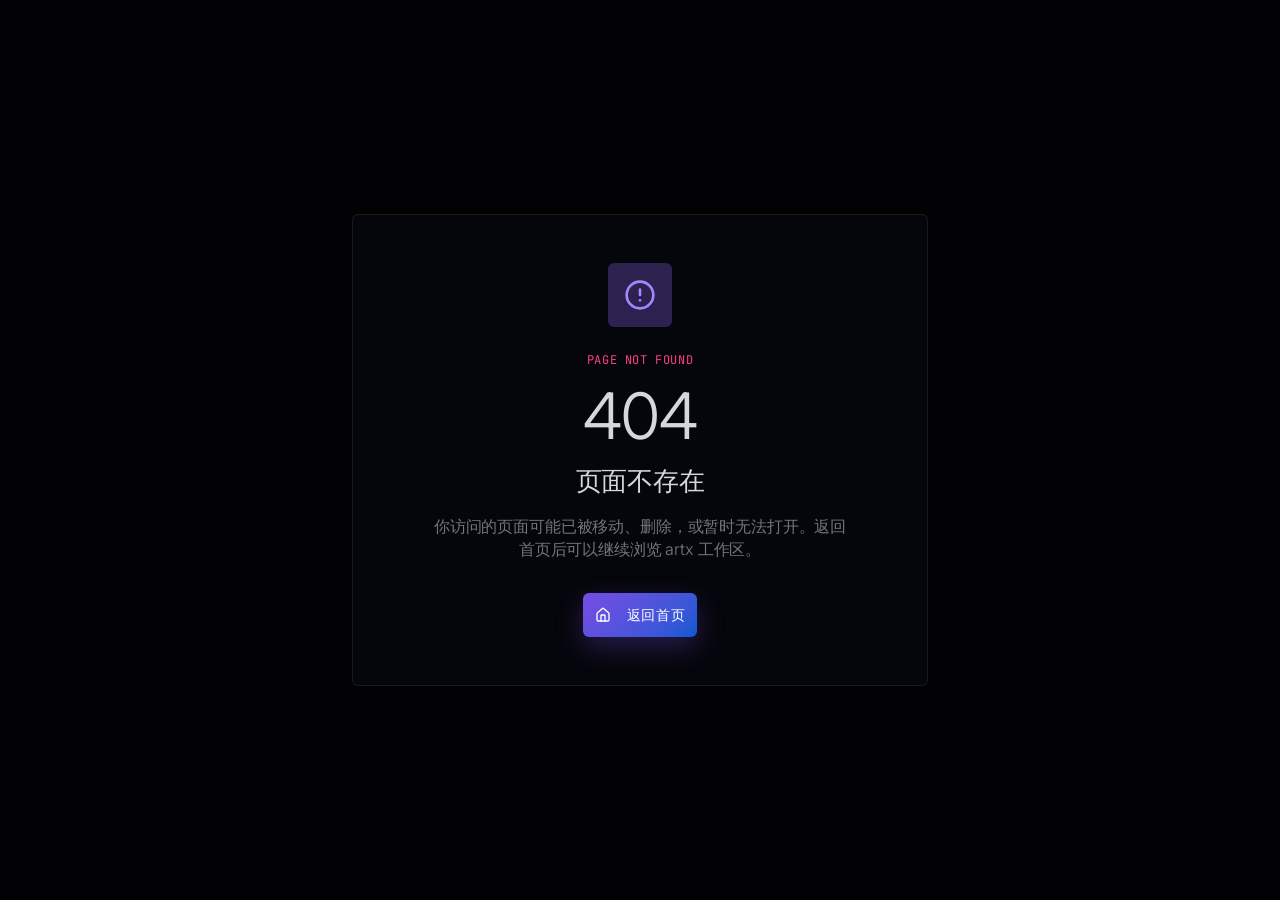
==== commit 638ed905: "deploy: refresh test build without light theme" ====
--- a/artx-test/index.html
+++ b/artx-test/index.html
@@ -7,7 +7,7 @@
     <link rel="preconnect" href="https://fonts.googleapis.com" />
     <link rel="preconnect" href="https://fonts.gstatic.com" crossorigin />
     <link href="https://fonts.googleapis.com/css2?family=Inter:ital,opsz,wght@0,14..32,100..900;1,14..32,100..900&family=JetBrains+Mono:wght@400;500&display=swap" rel="stylesheet" />
-    <script type="module" crossorigin src="/artx-test/assets/index-5FFFIfoJ.js"></script>
+    <script type="module" crossorigin src="/artx-test/assets/index-DlB3WleR.js"></script>
     <link rel="stylesheet" crossorigin href="/artx-test/assets/index-fkxzyZTx.css">
   </head>
   <body>
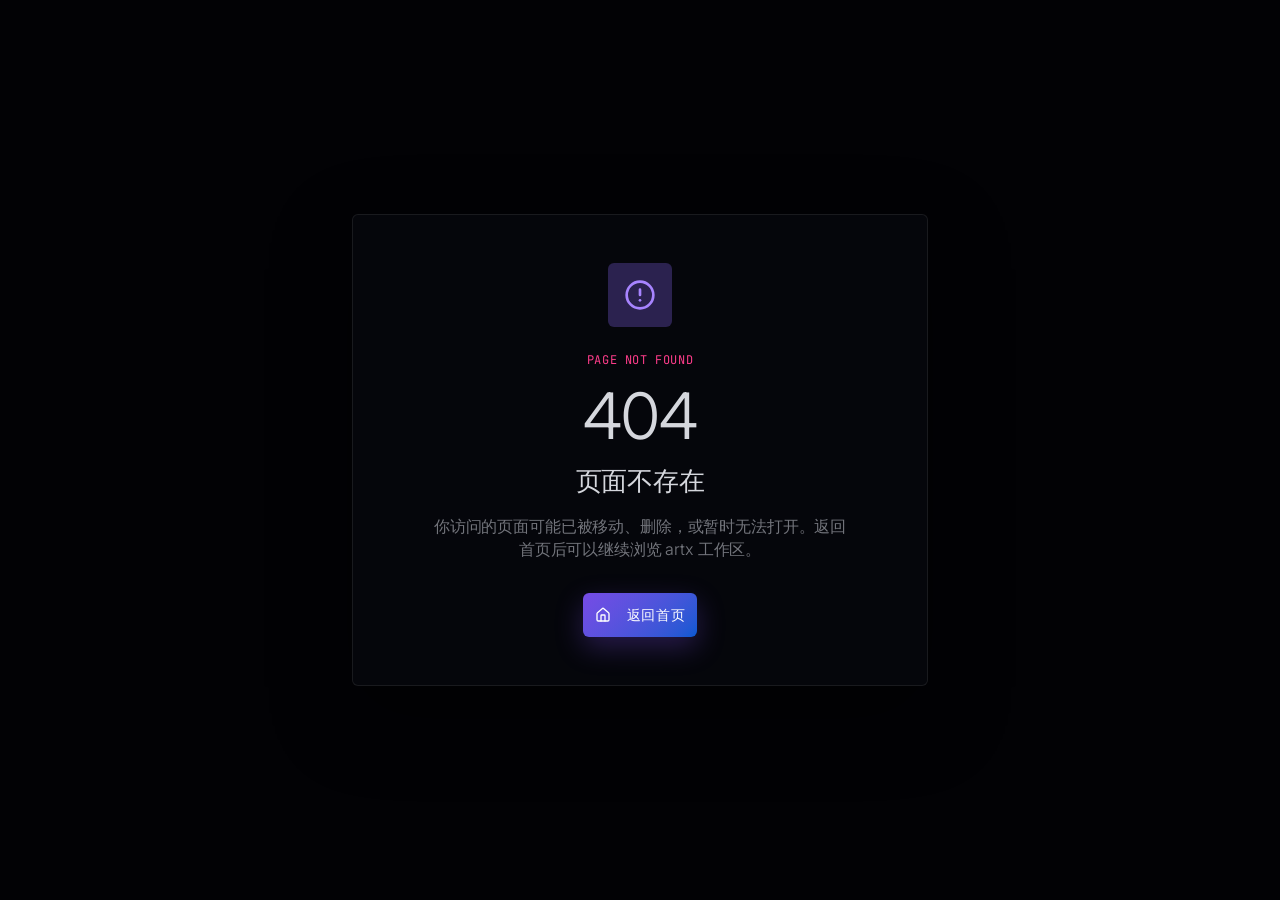
==== commit 1746454d: "deploy: publish simplified help feedback" ====
--- a/artx-test/index.html
+++ b/artx-test/index.html
@@ -2,75 +2,15 @@
 <html lang="zh-CN">
   <head>
     <meta charset="UTF-8" />
-    <meta name="viewport" content="width=device-width, initial-scale=1, maximum-scale=1, user-scalable=no" />
+    <meta name="viewport" content="width=device-width, initial-scale=1.0, maximum-scale=1" />
     <title>artx</title>
     <link rel="preconnect" href="https://fonts.googleapis.com" />
     <link rel="preconnect" href="https://fonts.gstatic.com" crossorigin />
     <link href="https://fonts.googleapis.com/css2?family=Inter:ital,opsz,wght@0,14..32,100..900;1,14..32,100..900&family=JetBrains+Mono:wght@400;500&display=swap" rel="stylesheet" />
-    <script type="module" crossorigin src="/artx-test/assets/index-DlB3WleR.js"></script>
-    <link rel="stylesheet" crossorigin href="/artx-test/assets/index-fkxzyZTx.css">
+    <script type="module" crossorigin src="/artx-test/assets/index-BbBxPEk2.js"></script>
+    <link rel="stylesheet" crossorigin href="/artx-test/assets/index-CmsIhAQC.css">
   </head>
   <body>
-    <script id="manus-runtime">window.__MANUS_HOST_DEV__ = false;
-(function(){"use strict";var Mr={exports:{}},Kn={};/**
- * @license React
- * react-jsx-runtime.production.js
- *
- * Copyright (c) Meta Platforms, Inc. and affiliates.
- *
- * This source code is licensed under the MIT license found in the
- * LICENSE file in the root directory of this source tree.
- */var $c;function um(){if($c)return Kn;$c=1;var r=Symbol.for("react.transitional.element"),i=Symbol.for("react.fragment");function c(s,d,m){var x=null;if(m!==void 0&&(x=""+m),d.key!==void 0&&(x=""+d.key),"key"in d){m={};for(var R in d)R!=="key"&&(m[R]=d[R])}else m=d;return d=m.ref,{$$typeof:r,type:s,key:x,ref:d!==void 0?d:null,props:m}}return Kn.Fragment=i,Kn.jsx=c,Kn.jsxs=c,Kn}var Fc;function dm(){return Fc||(Fc=1,Mr.exports=um()),Mr.exports}var h=dm(),Ar={exports:{}},Pn={},Rr={exports:{}},Nr={};/**
- * @license React
- * scheduler.production.js
- *
- * Copyright (c) Meta Platforms, Inc. and affiliates.
- *
- * This source code is licensed under the MIT license found in the
- * LICENSE file in the root directory of this source tree.
- */var Ic;function fm(){return Ic||(Ic=1,function(r){function i(A,q){var B=A.length;A.push(q);t:for(;0<B;){var bt=B-1>>>1,p=A[bt];if(0<d(p,q))A[bt]=q,A[B]=p,B=bt;else break t}}function c(A){return A.length===0?null:A[0]}function s(A){if(A.length===0)return null;var q=A[0],B=A.pop();if(B!==q){A[0]=B;t:for(var bt=0,p=A.length,O=p>>>1;bt<O;){var X=2*(bt+1)-1,G=A[X],Z=X+1,st=A[Z];if(0>d(G,B))Z<p&&0>d(st,G)?(A[bt]=st,A[Z]=B,bt=Z):(A[bt]=G,A[X]=B,bt=X);else if(Z<p&&0>d(st,B))A[bt]=st,A[Z]=B,bt=Z;else break t}}return q}function d(A,q){var B=A.sortIndex-q.sortIndex;return B!==0?B:A.id-q.id}if(r.unstable_now=void 0,typeof performance=="object"&&typeof performance.now=="function"){var m=performance;r.unstable_now=function(){return m.now()}}else{var x=Date,R=x.now();r.unstable_now=function(){return x.now()-R}}var C=[],v=[],D=1,j=null,J=3,at=!1,$=!1,nt=!1,ct=!1,ht=typeof setTimeout=="function"?setTimeout:null,St=typeof clearTimeout=="function"?clearTimeout:null,_=typeof setImmediate<"u"?setImmediate:null;function Y(A){for(var q=c(v);q!==null;){if(q.callback===null)s(v);else if(q.startTime<=A)s(v),q.sortIndex=q.expirationTime,i(C,q);else break;q=c(v)}}function H(A){if(nt=!1,Y(A),!$)if(c(C)!==null)$=!0,it||(it=!0,Bt());else{var q=c(v);q!==null&&Mt(H,q.startTime-A)}}var it=!1,rt=-1,V=5,xt=-1;function Be(){return ct?!0:!(r.unstable_now()-xt<V)}function te(){if(ct=!1,it){var A=r.unstable_now();xt=A;var q=!0;try{t:{$=!1,nt&&(nt=!1,St(rt),rt=-1),at=!0;var B=J;try{e:{for(Y(A),j=c(C);j!==null&&!(j.expirationTime>A&&Be());){var bt=j.callback;if(typeof bt=="function"){j.callback=null,J=j.priorityLevel;var p=bt(j.expirationTime<=A);if(A=r.unstable_now(),typeof p=="function"){j.callback=p,Y(A),q=!0;break e}j===c(C)&&s(C),Y(A)}else s(C);j=c(C)}if(j!==null)q=!0;else{var O=c(v);O!==null&&Mt(H,O.startTime-A),q=!1}}break t}finally{j=null,J=B,at=!1}q=void 0}}finally{q?Bt():it=!1}}}var Bt;if(typeof _=="function")Bt=function(){_(te)};else if(typeof MessageChannel<"u"){var me=new MessageChannel,Se=me.port2;me.port1.onmessage=te,Bt=function(){Se.postMessage(null)}}else Bt=function(){ht(te,0)};function Mt(A,q){rt=ht(function(){A(r.unstable_now())},q)}r.unstable_IdlePriority=5,r.unstable_ImmediatePriority=1,r.unstable_LowPriority=4,r.unstable_NormalPriority=3,r.unstable_Profiling=null,r.unstable_UserBlockingPriority=2,r.unstable_cancelCallback=function(A){A.callback=null},r.unstable_forceFrameRate=function(A){0>A||125<A?console.error("forceFrameRate takes a positive int between 0 and 125, forcing frame rates higher than 125 fps is not supported"):V=0<A?Math.floor(1e3/A):5},r.unstable_getCurrentPriorityLevel=function(){return J},r.unstable_next=function(A){switch(J){case 1:case 2:case 3:var q=3;break;default:q=J}var B=J;J=q;try{return A()}finally{J=B}},r.unstable_requestPaint=function(){ct=!0},r.unstable_runWithPriority=function(A,q){switch(A){case 1:case 2:case 3:case 4:case 5:break;default:A=3}var B=J;J=A;try{return q()}finally{J=B}},r.unstable_scheduleCallback=function(A,q,B){var bt=r.unstable_now();switch(typeof B=="object"&&B!==null?(B=B.delay,B=typeof B=="number"&&0<B?bt+B:bt):B=bt,A){case 1:var p=-1;break;case 2:p=250;break;case 5:p=1073741823;break;case 4:p=1e4;break;default:p=5e3}return p=B+p,A={id:D++,callback:q,priorityLevel:A,startTime:B,expirationTime:p,sortIndex:-1},B>bt?(A.sortIndex=B,i(v,A),c(C)===null&&A===c(v)&&(nt?(St(rt),rt=-1):nt=!0,Mt(H,B-bt))):(A.sortIndex=p,i(C,A),$||at||($=!0,it||(it=!0,Bt()))),A},r.unstable_shouldYield=Be,r.unstable_wrapCallback=function(A){var q=J;return function(){var B=J;J=q;try{return A.apply(this,arguments)}finally{J=B}}}}(Nr)),Nr}var tu;function hm(){return tu||(tu=1,Rr.exports=fm()),Rr.exports}var zr={exports:{}},ut={};/**
- * @license React
- * react.production.js
- *
- * Copyright (c) Meta Platforms, Inc. and affiliates.
- *
- * This source code is licensed under the MIT license found in the
- * LICENSE file in the root directory of this source tree.
- */var eu;function mm(){if(eu)return ut;eu=1;var r=Symbol.for("react.transitional.element"),i=Symbol.for("react.portal"),c=Symbol.for("react.fragment"),s=Symbol.for("react.strict_mode"),d=Symbol.for("react.profiler"),m=Symbol.for("react.consumer"),x=Symbol.for("react.context"),R=Symbol.for("react.forward_ref"),C=Symbol.for("react.suspense"),v=Symbol.for("react.memo"),D=Symbol.for("react.lazy"),j=Symbol.iterator;function J(p){return p===null||typeof p!="object"?null:(p=j&&p[j]||p["@@iterator"],typeof p=="function"?p:null)}var at={isMounted:function(){return!1},enqueueForceUpdate:function(){},enqueueReplaceState:function(){},enqueueSetState:function(){}},$=Object.assign,nt={};function ct(p,O,X){this.props=p,this.context=O,this.refs=nt,this.updater=X||at}ct.prototype.isReactComponent={},ct.prototype.setState=function(p,O){if(typeof p!="object"&&typeof p!="function"&&p!=null)throw Error("takes an object of state variables to update or a function which returns an object of state variables.");this.updater.enqueueSetState(this,p,O,"setState")},ct.prototype.forceUpdate=function(p){this.updater.enqueueForceUpdate(this,p,"forceUpdate")};function ht(){}ht.prototype=ct.prototype;function St(p,O,X){this.props=p,this.context=O,this.refs=nt,this.updater=X||at}var _=St.prototype=new ht;_.constructor=St,$(_,ct.prototype),_.isPureReactComponent=!0;var Y=Array.isArray,H={H:null,A:null,T:null,S:null,V:null},it=Object.prototype.hasOwnProperty;function rt(p,O,X,G,Z,st){return X=st.ref,{$$typeof:r,type:p,key:O,ref:X!==void 0?X:null,props:st}}function V(p,O){return rt(p.type,O,void 0,void 0,void 0,p.props)}function xt(p){return typeof p=="object"&&p!==null&&p.$$typeof===r}function Be(p){var O={"=":"=0",":":"=2"};return"$"+p.replace(/[=:]/g,function(X){return O[X]})}var te=/\/+/g;function Bt(p,O){return typeof p=="object"&&p!==null&&p.key!=null?Be(""+p.key):O.toString(36)}function me(){}function Se(p){switch(p.status){case"fulfilled":return p.value;case"rejected":throw p.reason;default:switch(typeof p.status=="string"?p.then(me,me):(p.status="pending",p.then(function(O){p.status==="pending"&&(p.status="fulfilled",p.value=O)},function(O){p.status==="pending"&&(p.status="rejected",p.reason=O)})),p.status){case"fulfilled":return p.value;case"rejected":throw p.reason}}throw p}function Mt(p,O,X,G,Z){var st=typeof p;(st==="undefined"||st==="boolean")&&(p=null);var I=!1;if(p===null)I=!0;else switch(st){case"bigint":case"string":case"number":I=!0;break;case"object":switch(p.$$typeof){case r:case i:I=!0;break;case D:return I=p._init,Mt(I(p._payload),O,X,G,Z)}}if(I)return Z=Z(p),I=G===""?"."+Bt(p,0):G,Y(Z)?(X="",I!=null&&(X=I.replace(te,"$&/")+"/"),Mt(Z,O,X,"",function(Jt){return Jt})):Z!=null&&(xt(Z)&&(Z=V(Z,X+(Z.key==null||p&&p.key===Z.key?"":(""+Z.key).replace(te,"$&/")+"/")+I)),O.push(Z)),1;I=0;var gt=G===""?".":G+":";if(Y(p))for(var Tt=0;Tt<p.length;Tt++)G=p[Tt],st=gt+Bt(G,Tt),I+=Mt(G,O,X,st,Z);else if(Tt=J(p),typeof Tt=="function")for(p=Tt.call(p),Tt=0;!(G=p.next()).done;)G=G.value,st=gt+Bt(G,Tt++),I+=Mt(G,O,X,st,Z);else if(st==="object"){if(typeof p.then=="function")return Mt(Se(p),O,X,G,Z);throw O=String(p),Error("Objects are not valid as a React child (found: "+(O==="[object Object]"?"object with keys {"+Object.keys(p).join(", ")+"}":O)+"). If you meant to render a collection of children, use an array instead.")}return I}function A(p,O,X){if(p==null)return p;var G=[],Z=0;return Mt(p,G,"","",function(st){return O.call(X,st,Z++)}),G}function q(p){if(p._status===-1){var O=p._result;O=O(),O.then(function(X){(p._status===0||p._status===-1)&&(p._status=1,p._result=X)},function(X){(p._status===0||p._status===-1)&&(p._status=2,p._result=X)}),p._status===-1&&(p._status=0,p._result=O)}if(p._status===1)return p._result.default;throw p._result}var B=typeof reportError=="function"?reportError:function(p){if(typeof window=="object"&&typeof window.ErrorEvent=="function"){var O=new window.ErrorEvent("error",{bubbles:!0,cancelable:!0,message:typeof p=="object"&&p!==null&&typeof p.message=="string"?String(p.message):String(p),error:p});if(!window.dispatchEvent(O))return}else if(typeof process=="object"&&typeof process.emit=="function"){process.emit("uncaughtException",p);return}console.error(p)};function bt(){}return ut.Children={map:A,forEach:function(p,O,X){A(p,function(){O.apply(this,arguments)},X)},count:function(p){var O=0;return A(p,function(){O++}),O},toArray:function(p){return A(p,function(O){return O})||[]},only:function(p){if(!xt(p))throw Error("React.Children.only expected to receive a single React element child.");return p}},ut.Component=ct,ut.Fragment=c,ut.Profiler=d,ut.PureComponent=St,ut.StrictMode=s,ut.Suspense=C,ut.__CLIENT_INTERNALS_DO_NOT_USE_OR_WARN_USERS_THEY_CANNOT_UPGRADE=H,ut.__COMPILER_RUNTIME={__proto__:null,c:function(p){return H.H.useMemoCache(p)}},ut.cache=function(p){return function(){return p.apply(null,arguments)}},ut.cloneElement=function(p,O,X){if(p==null)throw Error("The argument must be a React element, but you passed "+p+".");var G=$({},p.props),Z=p.key,st=void 0;if(O!=null)for(I in O.ref!==void 0&&(st=void 0),O.key!==void 0&&(Z=""+O.key),O)!it.call(O,I)||I==="key"||I==="__self"||I==="__source"||I==="ref"&&O.ref===void 0||(G[I]=O[I]);var I=arguments.length-2;if(I===1)G.children=X;else if(1<I){for(var gt=Array(I),Tt=0;Tt<I;Tt++)gt[Tt]=arguments[Tt+2];G.children=gt}return rt(p.type,Z,void 0,void 0,st,G)},ut.createContext=function(p){return p={$$typeof:x,_currentValue:p,_currentValue2:p,_threadCount:0,Provider:null,Consumer:null},p.Provider=p,p.Consumer={$$typeof:m,_context:p},p},ut.createElement=function(p,O,X){var G,Z={},st=null;if(O!=null)for(G in O.key!==void 0&&(st=""+O.key),O)it.call(O,G)&&G!=="key"&&G!=="__self"&&G!=="__source"&&(Z[G]=O[G]);var I=arguments.length-2;if(I===1)Z.children=X;else if(1<I){for(var gt=Array(I),Tt=0;Tt<I;Tt++)gt[Tt]=arguments[Tt+2];Z.children=gt}if(p&&p.defaultProps)for(G in I=p.defaultProps,I)Z[G]===void 0&&(Z[G]=I[G]);return rt(p,st,void 0,void 0,null,Z)},ut.createRef=function(){return{current:null}},ut.forwardRef=function(p){return{$$typeof:R,render:p}},ut.isValidElement=xt,ut.lazy=function(p){return{$$typeof:D,_payload:{_status:-1,_result:p},_init:q}},ut.memo=function(p,O){return{$$typeof:v,type:p,compare:O===void 0?null:O}},ut.startTransition=function(p){var O=H.T,X={};H.T=X;try{var G=p(),Z=H.S;Z!==null&&Z(X,G),typeof G=="object"&&G!==null&&typeof G.then=="function"&&G.then(bt,B)}catch(st){B(st)}finally{H.T=O}},ut.unstable_useCacheRefresh=function(){return H.H.useCacheRefresh()},ut.use=function(p){return H.H.use(p)},ut.useActionState=function(p,O,X){return H.H.useActionState(p,O,X)},ut.useCallback=function(p,O){return H.H.useCallback(p,O)},ut.useContext=function(p){return H.H.useContext(p)},ut.useDebugValue=function(){},ut.useDeferredValue=function(p,O){return H.H.useDeferredValue(p,O)},ut.useEffect=function(p,O,X){var G=H.H;if(typeof X=="function")throw Error("useEffect CRUD overload is not enabled in this build of React.");return G.useEffect(p,O)},ut.useId=function(){return H.H.useId()},ut.useImperativeHandle=function(p,O,X){return H.H.useImperativeHandle(p,O,X)},ut.useInsertionEffect=function(p,O){return H.H.useInsertionEffect(p,O)},ut.useLayoutEffect=function(p,O){return H.H.useLayoutEffect(p,O)},ut.useMemo=function(p,O){return H.H.useMemo(p,O)},ut.useOptimistic=function(p,O){return H.H.useOptimistic(p,O)},ut.useReducer=function(p,O,X){return H.H.useReducer(p,O,X)},ut.useRef=function(p){return H.H.useRef(p)},ut.useState=function(p){return H.H.useState(p)},ut.useSyncExternalStore=function(p,O,X){return H.H.useSyncExternalStore(p,O,X)},ut.useTransition=function(){return H.H.useTransition()},ut.version="19.1.1",ut}var lu;function _r(){return lu||(lu=1,zr.exports=mm()),zr.exports}var kr={exports:{}},he={};/**
- * @license React
- * react-dom.production.js
- *
- * Copyright (c) Meta Platforms, Inc. and affiliates.
- *
- * This source code is licensed under the MIT license found in the
- * LICENSE file in the root directory of this source tree.
- */var au;function gm(){if(au)return he;au=1;var r=_r();function i(C){var v="https://react.dev/errors/"+C;if(1<arguments.length){v+="?args[]="+encodeURIComponent(arguments[1]);for(var D=2;D<arguments.length;D++)v+="&args[]="+encodeURIComponent(arguments[D])}return"Minified React error #"+C+"; visit "+v+" for the full message or use the non-minified dev environment for full errors and additional helpful warnings."}function c(){}var s={d:{f:c,r:function(){throw Error(i(522))},D:c,C:c,L:c,m:c,X:c,S:c,M:c},p:0,findDOMNode:null},d=Symbol.for("react.portal");function m(C,v,D){var j=3<arguments.length&&arguments[3]!==void 0?arguments[3]:null;return{$$typeof:d,key:j==null?null:""+j,children:C,containerInfo:v,implementation:D}}var x=r.__CLIENT_INTERNALS_DO_NOT_USE_OR_WARN_USERS_THEY_CANNOT_UPGRADE;function R(C,v){if(C==="font")return"";if(typeof v=="string")return v==="use-credentials"?v:""}return he.__DOM_INTERNALS_DO_NOT_USE_OR_WARN_USERS_THEY_CANNOT_UPGRADE=s,he.createPortal=function(C,v){var D=2<arguments.length&&arguments[2]!==void 0?arguments[2]:null;if(!v||v.nodeType!==1&&v.nodeType!==9&&v.nodeType!==11)throw Error(i(299));return m(C,v,null,D)},he.flushSync=function(C){var v=x.T,D=s.p;try{if(x.T=null,s.p=2,C)return C()}finally{x.T=v,s.p=D,s.d.f()}},he.preconnect=function(C,v){typeof C=="string"&&(v?(v=v.crossOrigin,v=typeof v=="string"?v==="use-credentials"?v:"":void 0):v=null,s.d.C(C,v))},he.prefetchDNS=function(C){typeof C=="string"&&s.d.D(C)},he.preinit=function(C,v){if(typeof C=="string"&&v&&typeof v.as=="string"){var D=v.as,j=R(D,v.crossOrigin),J=typeof v.integrity=="string"?v.integrity:void 0,at=typeof v.fetchPriority=="string"?v.fetchPriority:void 0;D==="style"?s.d.S(C,typeof v.precedence=="string"?v.precedence:void 0,{crossOrigin:j,integrity:J,fetchPriority:at}):D==="script"&&s.d.X(C,{crossOrigin:j,integrity:J,fetchPriority:at,nonce:typeof v.nonce=="string"?v.nonce:void 0})}},he.preinitModule=function(C,v){if(typeof C=="string")if(typeof v=="object"&&v!==null){if(v.as==null||v.as==="script"){var D=R(v.as,v.crossOrigin);s.d.M(C,{crossOrigin:D,integrity:typeof v.integrity=="string"?v.integrity:void 0,nonce:typeof v.nonce=="string"?v.nonce:void 0})}}else v==null&&s.d.M(C)},he.preload=function(C,v){if(typeof C=="string"&&typeof v=="object"&&v!==null&&typeof v.as=="string"){var D=v.as,j=R(D,v.crossOrigin);s.d.L(C,D,{crossOrigin:j,integrity:typeof v.integrity=="string"?v.integrity:void 0,nonce:typeof v.nonce=="string"?v.nonce:void 0,type:typeof v.type=="string"?v.type:void 0,fetchPriority:typeof v.fetchPriority=="string"?v.fetchPriority:void 0,referrerPolicy:typeof v.referrerPolicy=="string"?v.referrerPolicy:void 0,imageSrcSet:typeof v.imageSrcSet=="string"?v.imageSrcSet:void 0,imageSizes:typeof v.imageSizes=="string"?v.imageSizes:void 0,media:typeof v.media=="string"?v.media:void 0})}},he.preloadModule=function(C,v){if(typeof C=="string")if(v){var D=R(v.as,v.crossOrigin);s.d.m(C,{as:typeof v.as=="string"&&v.as!=="script"?v.as:void 0,crossOrigin:D,integrity:typeof v.integrity=="string"?v.integrity:void 0})}else s.d.m(C)},he.requestFormReset=function(C){s.d.r(C)},he.unstable_batchedUpdates=function(C,v){return C(v)},he.useFormState=function(C,v,D){return x.H.useFormState(C,v,D)},he.useFormStatus=function(){return x.H.useHostTransitionStatus()},he.version="19.1.1",he}var nu;function pm(){if(nu)return kr.exports;nu=1;function r(){if(!(typeof __REACT_DEVTOOLS_GLOBAL_HOOK__>"u"||typeof __REACT_DEVTOOLS_GLOBAL_HOOK__.checkDCE!="function"))try{__REACT_DEVTOOLS_GLOBAL_HOOK__.checkDCE(r)}catch(i){console.error(i)}}return r(),kr.exports=gm(),kr.exports}/**
- * @license React
- * react-dom-client.production.js
- *
- * Copyright (c) Meta Platforms, Inc. and affiliates.
- *
- * This source code is licensed under the MIT license found in the
- * LICENSE file in the root directory of this source tree.
- */var ou;function ym(){if(ou)return Pn;ou=1;var r=hm(),i=_r(),c=pm();function s(t){var e="https://react.dev/errors/"+t;if(1<arguments.length){e+="?args[]="+encodeURIComponent(arguments[1]);for(var l=2;l<arguments.length;l++)e+="&args[]="+encodeURIComponent(arguments[l])}return"Minified React error #"+t+"; visit "+e+" for the full message or use the non-minified dev environment for full errors and additional helpful warnings."}function d(t){return!(!t||t.nodeType!==1&&t.nodeType!==9&&t.nodeType!==11)}function m(t){var e=t,l=t;if(t.alternate)for(;e.return;)e=e.return;else{t=e;do e=t,(e.flags&4098)!==0&&(l=e.return),t=e.return;while(t)}return e.tag===3?l:null}function x(t){if(t.tag===13){var e=t.memoizedState;if(e===null&&(t=t.alternate,t!==null&&(e=t.memoizedState)),e!==null)return e.dehydrated}return null}function R(t){if(m(t)!==t)throw Error(s(188))}function C(t){var e=t.alternate;if(!e){if(e=m(t),e===null)throw Error(s(188));return e!==t?null:t}for(var l=t,a=e;;){var n=l.return;if(n===null)break;var o=n.alternate;if(o===null){if(a=n.return,a!==null){l=a;continue}break}if(n.child===o.child){for(o=n.child;o;){if(o===l)return R(n),t;if(o===a)return R(n),e;o=o.sibling}throw Error(s(188))}if(l.return!==a.return)l=n,a=o;else{for(var u=!1,f=n.child;f;){if(f===l){u=!0,l=n,a=o;break}if(f===a){u=!0,a=n,l=o;break}f=f.sibling}if(!u){for(f=o.child;f;){if(f===l){u=!0,l=o,a=n;break}if(f===a){u=!0,a=o,l=n;break}f=f.sibling}if(!u)throw Error(s(189))}}if(l.alternate!==a)throw Error(s(190))}if(l.tag!==3)throw Error(s(188));return l.stateNode.current===l?t:e}function v(t){var e=t.tag;if(e===5||e===26||e===27||e===6)return t;for(t=t.child;t!==null;){if(e=v(t),e!==null)return e;t=t.sibling}return null}var D=Object.assign,j=Symbol.for("react.element"),J=Symbol.for("react.transitional.element"),at=Symbol.for("react.portal"),$=Symbol.for("react.fragment"),nt=Symbol.for("react.strict_mode"),ct=Symbol.for("react.profiler"),ht=Symbol.for("react.provider"),St=Symbol.for("react.consumer"),_=Symbol.for("react.context"),Y=Symbol.for("react.forward_ref"),H=Symbol.for("react.suspense"),it=Symbol.for("react.suspense_list"),rt=Symbol.for("react.memo"),V=Symbol.for("react.lazy"),xt=Symbol.for("react.activity"),Be=Symbol.for("react.memo_cache_sentinel"),te=Symbol.iterator;function Bt(t){return t===null||typeof t!="object"?null:(t=te&&t[te]||t["@@iterator"],typeof t=="function"?t:null)}var me=Symbol.for("react.client.reference");function Se(t){if(t==null)return null;if(typeof t=="function")return t.$$typeof===me?null:t.displayName||t.name||null;if(typeof t=="string")return t;switch(t){case $:return"Fragment";case ct:return"Profiler";case nt:return"StrictMode";case H:return"Suspense";case it:return"SuspenseList";case xt:return"Activity"}if(typeof t=="object")switch(t.$$typeof){case at:return"Portal";case _:return(t.displayName||"Context")+".Provider";case St:return(t._context.displayName||"Context")+".Consumer";case Y:var e=t.render;return t=t.displayName,t||(t=e.displayName||e.name||"",t=t!==""?"ForwardRef("+t+")":"ForwardRef"),t;case rt:return e=t.displayName||null,e!==null?e:Se(t.type)||"Memo";case V:e=t._payload,t=t._init;try{return Se(t(e))}catch{}}return null}var Mt=Array.isArray,A=i.__CLIENT_INTERNALS_DO_NOT_USE_OR_WARN_USERS_THEY_CANNOT_UPGRADE,q=c.__DOM_INTERNALS_DO_NOT_USE_OR_WARN_USERS_THEY_CANNOT_UPGRADE,B={pending:!1,data:null,method:null,action:null},bt=[],p=-1;function O(t){return{current:t}}function X(t){0>p||(t.current=bt[p],bt[p]=null,p--)}function G(t,e){p++,bt[p]=t.current,t.current=e}var Z=O(null),st=O(null),I=O(null),gt=O(null);function Tt(t,e){switch(G(I,e),G(st,t),G(Z,null),e.nodeType){case 9:case 11:t=(t=e.documentElement)&&(t=t.namespaceURI)?Hh(t):0;break;default:if(t=e.tagName,e=e.namespaceURI)e=Hh(e),t=Uh(e,t);else switch(t){case"svg":t=1;break;case"math":t=2;break;default:t=0}}X(Z),G(Z,t)}function Jt(){X(Z),X(st),X(I)}function Ke(t){t.memoizedState!==null&&G(gt,t);var e=Z.current,l=Uh(e,t.type);e!==l&&(G(st,t),G(Z,l))}function Ce(t){st.current===t&&(X(Z),X(st)),gt.current===t&&(X(gt),Wo._currentValue=B)}var Pe=Object.prototype.hasOwnProperty,yl=r.unstable_scheduleCallback,sn=r.unstable_cancelCallback,Ca=r.unstable_shouldYield,ri=r.unstable_requestPaint,ge=r.unstable_now,si=r.unstable_getCurrentPriorityLevel,Ul=r.unstable_ImmediatePriority,Fn=r.unstable_UserBlockingPriority,nl=r.unstable_NormalPriority,ci=r.unstable_LowPriority,Gl=r.unstable_IdlePriority,ui=r.log,Ea=r.unstable_setDisableYieldValue,ql=null,Wt=null;function Je(t){if(typeof ui=="function"&&Ea(t),Wt&&typeof Wt.setStrictMode=="function")try{Wt.setStrictMode(ql,t)}catch{}}var $t=Math.clz32?Math.clz32:fi,di=Math.log,Ta=Math.LN2;function fi(t){return t>>>=0,t===0?32:31-(di(t)/Ta|0)|0}var L=256,cn=4194304;function vl(t){var e=t&42;if(e!==0)return e;switch(t&-t){case 1:return 1;case 2:return 2;case 4:return 4;case 8:return 8;case 16:return 16;case 32:return 32;case 64:return 64;case 128:return 128;case 256:case 512:case 1024:case 2048:case 4096:case 8192:case 16384:case 32768:case 65536:case 131072:case 262144:case 524288:case 1048576:case 2097152:return t&4194048;case 4194304:case 8388608:case 16777216:case 33554432:return t&62914560;case 67108864:return 67108864;case 134217728:return 134217728;case 268435456:return 268435456;case 536870912:return 536870912;case 1073741824:return 0;default:return t}}function un(t,e,l){var a=t.pendingLanes;if(a===0)return 0;var n=0,o=t.suspendedLanes,u=t.pingedLanes;t=t.warmLanes;var f=a&134217727;return f!==0?(a=f&~o,a!==0?n=vl(a):(u&=f,u!==0?n=vl(u):l||(l=f&~t,l!==0&&(n=vl(l))))):(f=a&~o,f!==0?n=vl(f):u!==0?n=vl(u):l||(l=a&~t,l!==0&&(n=vl(l)))),n===0?0:e!==0&&e!==n&&(e&o)===0&&(o=n&-n,l=e&-e,o>=l||o===32&&(l&4194048)!==0)?e:n}function Dt(t,e){return(t.pendingLanes&~(t.suspendedLanes&~t.pingedLanes)&e)===0}function In(t,e){switch(t){case 1:case 2:case 4:case 8:case 64:return e+250;case 16:case 32:case 128:case 256:case 512:case 1024:case 2048:case 4096:case 8192:case 16384:case 32768:case 65536:case 131072:case 262144:case 524288:case 1048576:case 2097152:return e+5e3;case 4194304:case 8388608:case 16777216:case 33554432:return-1;case 67108864:case 134217728:case 268435456:case 536870912:case 1073741824:return-1;default:return-1}}function to(){var t=L;return L<<=1,(L&4194048)===0&&(L=256),t}function hi(){var t=cn;return cn<<=1,(cn&62914560)===0&&(cn=4194304),t}function eo(t){for(var e=[],l=0;31>l;l++)e.push(t);return e}function Da(t,e){t.pendingLanes|=e,e!==268435456&&(t.suspendedLanes=0,t.pingedLanes=0,t.warmLanes=0)}function Ir(t,e,l,a,n,o){var u=t.pendingLanes;t.pendingLanes=l,t.suspendedLanes=0,t.pingedLanes=0,t.warmLanes=0,t.expiredLanes&=l,t.entangledLanes&=l,t.errorRecoveryDisabledLanes&=l,t.shellSuspendCounter=0;var f=t.entanglements,g=t.expirationTimes,S=t.hiddenUpdates;for(l=u&~l;0<l;){var N=31-$t(l),k=1<<N;f[N]=0,g[N]=-1;var E=S[N];if(E!==null)for(S[N]=null,N=0;N<E.length;N++){var T=E[N];T!==null&&(T.lane&=-536870913)}l&=~k}a!==0&&mi(t,a,0),o!==0&&n===0&&t.tag!==0&&(t.suspendedLanes|=o&~(u&~e))}function mi(t,e,l){t.pendingLanes|=e,t.suspendedLanes&=~e;var a=31-$t(e);t.entangledLanes|=e,t.entanglements[a]=t.entanglements[a]|1073741824|l&4194090}function gi(t,e){var l=t.entangledLanes|=e;for(t=t.entanglements;l;){var a=31-$t(l),n=1<<a;n&e|t[a]&e&&(t[a]|=e),l&=~n}}function lo(t){switch(t){case 2:t=1;break;case 8:t=4;break;case 32:t=16;break;case 256:case 512:case 1024:case 2048:case 4096:case 8192:case 16384:case 32768:case 65536:case 131072:case 262144:case 524288:case 1048576:case 2097152:case 4194304:case 8388608:case 16777216:case 33554432:t=128;break;case 268435456:t=134217728;break;default:t=0}return t}function ao(t){return t&=-t,2<t?8<t?(t&134217727)!==0?32:268435456:8:2}function pi(){var t=q.p;return t!==0?t:(t=window.event,t===void 0?32:nm(t.type))}function ts(t,e){var l=q.p;try{return q.p=t,e()}finally{q.p=l}}var ol=Math.random().toString(36).slice(2),ee="__reactFiber$"+ol,pe="__reactProps$"+ol,Yl="__reactContainer$"+ol,no="__reactEvents$"+ol,es="__reactListeners$"+ol,ls="__reactHandles$"+ol,yi="__reactResources$"+ol,Ma="__reactMarker$"+ol;function oo(t){delete t[ee],delete t[pe],delete t[no],delete t[es],delete t[ls]}function Vl(t){var e=t[ee];if(e)return e;for(var l=t.parentNode;l;){if(e=l[Yl]||l[ee]){if(l=e.alternate,e.child!==null||l!==null&&l.child!==null)for(t=Vh(t);t!==null;){if(l=t[ee])return l;t=Vh(t)}return e}t=l,l=t.parentNode}return null}function Xl(t){if(t=t[ee]||t[Yl]){var e=t.tag;if(e===5||e===6||e===13||e===26||e===27||e===3)return t}return null}function Aa(t){var e=t.tag;if(e===5||e===26||e===27||e===6)return t.stateNode;throw Error(s(33))}function Zl(t){var e=t[yi];return e||(e=t[yi]={hoistableStyles:new Map,hoistableScripts:new Map}),e}function Vt(t){t[Ma]=!0}var vi=new Set,bi={};function bl(t,e){We(t,e),We(t+"Capture",e)}function We(t,e){for(bi[t]=e,t=0;t<e.length;t++)vi.add(e[t])}var as=RegExp("^[:A-Z_a-z\\u00C0-\\u00D6\\u00D8-\\u00F6\\u00F8-\\u02FF\\u0370-\\u037D\\u037F-\\u1FFF\\u200C-\\u200D\\u2070-\\u218F\\u2C00-\\u2FEF\\u3001-\\uD7FF\\uF900-\\uFDCF\\uFDF0-\\uFFFD][:A-Z_a-z\\u00C0-\\u00D6\\u00D8-\\u00F6\\u00F8-\\u02FF\\u0370-\\u037D\\u037F-\\u1FFF\\u200C-\\u200D\\u2070-\\u218F\\u2C00-\\u2FEF\\u3001-\\uD7FF\\uF900-\\uFDCF\\uFDF0-\\uFFFD\\-.0-9\\u00B7\\u0300-\\u036F\\u203F-\\u2040]*$"),xi={},wi={};function Ra(t){return Pe.call(wi,t)?!0:Pe.call(xi,t)?!1:as.test(t)?wi[t]=!0:(xi[t]=!0,!1)}function M(t,e,l){if(Ra(e))if(l===null)t.removeAttribute(e);else{switch(typeof l){case"undefined":case"function":case"symbol":t.removeAttribute(e);return;case"boolean":var a=e.toLowerCase().slice(0,5);if(a!=="data-"&&a!=="aria-"){t.removeAttribute(e);return}}t.setAttribute(e,""+l)}}function tt(t,e,l){if(l===null)t.removeAttribute(e);else{switch(typeof l){case"undefined":case"function":case"symbol":case"boolean":t.removeAttribute(e);return}t.setAttribute(e,""+l)}}function Ot(t,e,l,a){if(a===null)t.removeAttribute(l);else{switch(typeof a){case"undefined":case"function":case"symbol":case"boolean":t.removeAttribute(l);return}t.setAttributeNS(e,l,""+a)}}var le,Ee;function ae(t){if(le===void 0)try{throw Error()}catch(l){var e=l.stack.trim().match(/\n( *(at )?)/);le=e&&e[1]||"",Ee=-1<l.stack.indexOf(`
-    at`)?" (<anonymous>)":-1<l.stack.indexOf("@")?"@unknown:0:0":""}return`
-`+le+t+Ee}var Le=!1;function He(t,e){if(!t||Le)return"";Le=!0;var l=Error.prepareStackTrace;Error.prepareStackTrace=void 0;try{var a={DetermineComponentFrameRoot:function(){try{if(e){var k=function(){throw Error()};if(Object.defineProperty(k.prototype,"props",{set:function(){throw Error()}}),typeof Reflect=="object"&&Reflect.construct){try{Reflect.construct(k,[])}catch(T){var E=T}Reflect.construct(t,[],k)}else{try{k.call()}catch(T){E=T}t.call(k.prototype)}}else{try{throw Error()}catch(T){E=T}(k=t())&&typeof k.catch=="function"&&k.catch(function(){})}}catch(T){if(T&&E&&typeof T.stack=="string")return[T.stack,E.stack]}return[null,null]}};a.DetermineComponentFrameRoot.displayName="DetermineComponentFrameRoot";var n=Object.getOwnPropertyDescriptor(a.DetermineComponentFrameRoot,"name");n&&n.configurable&&Object.defineProperty(a.DetermineComponentFrameRoot,"name",{value:"DetermineComponentFrameRoot"});var o=a.DetermineComponentFrameRoot(),u=o[0],f=o[1];if(u&&f){var g=u.split(`
-`),S=f.split(`
-`);for(n=a=0;a<g.length&&!g[a].includes("DetermineComponentFrameRoot");)a++;for(;n<S.length&&!S[n].includes("DetermineComponentFrameRoot");)n++;if(a===g.length||n===S.length)for(a=g.length-1,n=S.length-1;1<=a&&0<=n&&g[a]!==S[n];)n--;for(;1<=a&&0<=n;a--,n--)if(g[a]!==S[n]){if(a!==1||n!==1)do if(a--,n--,0>n||g[a]!==S[n]){var N=`
-`+g[a].replace(" at new "," at ");return t.displayName&&N.includes("<anonymous>")&&(N=N.replace("<anonymous>",t.displayName)),N}while(1<=a&&0<=n);break}}}finally{Le=!1,Error.prepareStackTrace=l}return(l=t?t.displayName||t.name:"")?ae(l):""}function Ql(t){switch(t.tag){case 26:case 27:case 5:return ae(t.type);case 16:return ae("Lazy");case 13:return ae("Suspense");case 19:return ae("SuspenseList");case 0:case 15:return He(t.type,!1);case 11:return He(t.type.render,!1);case 1:return He(t.type,!0);case 31:return ae("Activity");default:return""}}function xl(t){try{var e="";do e+=Ql(t),t=t.return;while(t);return e}catch(l){return`
-Error generating stack: `+l.message+`
-`+l.stack}}function Xt(t){switch(typeof t){case"bigint":case"boolean":case"number":case"string":case"undefined":return t;case"object":return t;default:return""}}function il(t){var e=t.type;return(t=t.nodeName)&&t.toLowerCase()==="input"&&(e==="checkbox"||e==="radio")}function ve(t){var e=il(t)?"checked":"value",l=Object.getOwnPropertyDescriptor(t.constructor.prototype,e),a=""+t[e];if(!t.hasOwnProperty(e)&&typeof l<"u"&&typeof l.get=="function"&&typeof l.set=="function"){var n=l.get,o=l.set;return Object.defineProperty(t,e,{configurable:!0,get:function(){return n.call(this)},set:function(u){a=""+u,o.call(this,u)}}),Object.defineProperty(t,e,{enumerable:l.enumerable}),{getValue:function(){return a},setValue:function(u){a=""+u},stopTracking:function(){t._valueTracker=null,delete t[e]}}}}function re(t){t._valueTracker||(t._valueTracker=ve(t))}function rl(t){if(!t)return!1;var e=t._valueTracker;if(!e)return!0;var l=e.getValue(),a="";return t&&(a=il(t)?t.checked?"true":"false":t.value),t=a,t!==l?(e.setValue(t),!0):!1}function wl(t){if(t=t||(typeof document<"u"?document:void 0),typeof t>"u")return null;try{return t.activeElement||t.body}catch{return t.body}}var dn=/[\n"\\]/g;function se(t){return t.replace(dn,function(e){return"\\"+e.charCodeAt(0).toString(16)+" "})}function Kl(t,e,l,a,n,o,u,f){t.name="",u!=null&&typeof u!="function"&&typeof u!="symbol"&&typeof u!="boolean"?t.type=u:t.removeAttribute("type"),e!=null?u==="number"?(e===0&&t.value===""||t.value!=e)&&(t.value=""+Xt(e)):t.value!==""+Xt(e)&&(t.value=""+Xt(e)):u!=="submit"&&u!=="reset"||t.removeAttribute("value"),e!=null?Pl(t,u,Xt(e)):l!=null?Pl(t,u,Xt(l)):a!=null&&t.removeAttribute("value"),n==null&&o!=null&&(t.defaultChecked=!!o),n!=null&&(t.checked=n&&typeof n!="function"&&typeof n!="symbol"),f!=null&&typeof f!="function"&&typeof f!="symbol"&&typeof f!="boolean"?t.name=""+Xt(f):t.removeAttribute("name")}function Na(t,e,l,a,n,o,u,f){if(o!=null&&typeof o!="function"&&typeof o!="symbol"&&typeof o!="boolean"&&(t.type=o),e!=null||l!=null){if(!(o!=="submit"&&o!=="reset"||e!=null))return;l=l!=null?""+Xt(l):"",e=e!=null?""+Xt(e):l,f||e===t.value||(t.value=e),t.defaultValue=e}a=a??n,a=typeof a!="function"&&typeof a!="symbol"&&!!a,t.checked=f?t.checked:!!a,t.defaultChecked=!!a,u!=null&&typeof u!="function"&&typeof u!="symbol"&&typeof u!="boolean"&&(t.name=u)}function Pl(t,e,l){e==="number"&&wl(t.ownerDocument)===t||t.defaultValue===""+l||(t.defaultValue=""+l)}function $e(t,e,l,a){if(t=t.options,e){e={};for(var n=0;n<l.length;n++)e["$"+l[n]]=!0;for(l=0;l<t.length;l++)n=e.hasOwnProperty("$"+t[l].value),t[l].selected!==n&&(t[l].selected=n),n&&a&&(t[l].defaultSelected=!0)}else{for(l=""+Xt(l),e=null,n=0;n<t.length;n++){if(t[n].value===l){t[n].selected=!0,a&&(t[n].defaultSelected=!0);return}e!==null||t[n].disabled||(e=t[n])}e!==null&&(e.selected=!0)}}function za(t,e,l){if(e!=null&&(e=""+Xt(e),e!==t.value&&(t.value=e),l==null)){t.defaultValue!==e&&(t.defaultValue=e);return}t.defaultValue=l!=null?""+Xt(l):""}function _a(t,e,l,a){if(e==null){if(a!=null){if(l!=null)throw Error(s(92));if(Mt(a)){if(1<a.length)throw Error(s(93));a=a[0]}l=a}l==null&&(l=""),e=l}l=Xt(e),t.defaultValue=l,a=t.textContent,a===l&&a!==""&&a!==null&&(t.value=a)}function Fe(t,e){if(e){var l=t.firstChild;if(l&&l===t.lastChild&&l.nodeType===3){l.nodeValue=e;return}}t.textContent=e}var fn=new Set("animationIterationCount aspectRatio borderImageOutset borderImageSlice borderImageWidth boxFlex boxFlexGroup boxOrdinalGroup columnCount columns flex flexGrow flexPositive flexShrink flexNegative flexOrder gridArea gridRow gridRowEnd gridRowSpan gridRowStart gridColumn gridColumnEnd gridColumnSpan gridColumnStart fontWeight lineClamp lineHeight opacity order orphans scale tabSize widows zIndex zoom fillOpacity floodOpacity stopOpacity strokeDasharray strokeDashoffset strokeMiterlimit strokeOpacity strokeWidth MozAnimationIterationCount MozBoxFlex MozBoxFlexGroup MozLineClamp msAnimationIterationCount msFlex msZoom msFlexGrow msFlexNegative msFlexOrder msFlexPositive msFlexShrink msGridColumn msGridColumnSpan msGridRow msGridRowSpan WebkitAnimationIterationCount WebkitBoxFlex WebKitBoxFlexGroup WebkitBoxOrdinalGroup WebkitColumnCount WebkitColumns WebkitFlex WebkitFlexGrow WebkitFlexPositive WebkitFlexShrink WebkitLineClamp".split(" "));function ka(t,e,l){var a=e.indexOf("--")===0;l==null||typeof l=="boolean"||l===""?a?t.setProperty(e,""):e==="float"?t.cssFloat="":t[e]="":a?t.setProperty(e,l):typeof l!="number"||l===0||fn.has(e)?e==="float"?t.cssFloat=l:t[e]=(""+l).trim():t[e]=l+"px"}function Oa(t,e,l){if(e!=null&&typeof e!="object")throw Error(s(62));if(t=t.style,l!=null){for(var a in l)!l.hasOwnProperty(a)||e!=null&&e.hasOwnProperty(a)||(a.indexOf("--")===0?t.setProperty(a,""):a==="float"?t.cssFloat="":t[a]="");for(var n in e)a=e[n],e.hasOwnProperty(n)&&l[n]!==a&&ka(t,n,a)}else for(var o in e)e.hasOwnProperty(o)&&ka(t,o,e[o])}function ja(t){if(t.indexOf("-")===-1)return!1;switch(t){case"annotation-xml":case"color-profile":case"font-face":case"font-face-src":case"font-face-uri":case"font-face-format":case"font-face-name":case"missing-glyph":return!1;default:return!0}}var Si=new Map([["acceptCharset","accept-charset"],["htmlFor","for"],["httpEquiv","http-equiv"],["crossOrigin","crossorigin"],["accentHeight","accent-height"],["alignmentBaseline","alignment-baseline"],["arabicForm","arabic-form"],["baselineShift","baseline-shift"],["capHeight","cap-height"],["clipPath","clip-path"],["clipRule","clip-rule"],["colorInterpolation","color-interpolation"],["colorInterpolationFilters","color-interpolation-filters"],["colorProfile","color-profile"],["colorRendering","color-rendering"],["dominantBaseline","dominant-baseline"],["enableBackground","enable-background"],["fillOpacity","fill-opacity"],["fillRule","fill-rule"],["floodColor","flood-color"],["floodOpacity","flood-opacity"],["fontFamily","font-family"],["fontSize","font-size"],["fontSizeAdjust","font-size-adjust"],["fontStretch","font-stretch"],["fontStyle","font-style"],["fontVariant","font-variant"],["fontWeight","font-weight"],["glyphName","glyph-name"],["glyphOrientationHorizontal","glyph-orientation-horizontal"],["glyphOrientationVertical","glyph-orientation-vertical"],["horizAdvX","horiz-adv-x"],["horizOriginX","horiz-origin-x"],["imageRendering","image-rendering"],["letterSpacing","letter-spacing"],["lightingColor","lighting-color"],["markerEnd","marker-end"],["markerMid","marker-mid"],["markerStart","marker-start"],["overlinePosition","overline-position"],["overlineThickness","overline-thickness"],["paintOrder","paint-order"],["panose-1","panose-1"],["pointerEvents","pointer-events"],["renderingIntent","rendering-intent"],["shapeRendering","shape-rendering"],["stopColor","stop-color"],["stopOpacity","stop-opacity"],["strikethroughPosition","strikethrough-position"],["strikethroughThickness","strikethrough-thickness"],["strokeDasharray","stroke-dasharray"],["strokeDashoffset","stroke-dashoffset"],["strokeLinecap","stroke-linecap"],["strokeLinejoin","stroke-linejoin"],["strokeMiterlimit","stroke-miterlimit"],["strokeOpacity","stroke-opacity"],["strokeWidth","stroke-width"],["textAnchor","text-anchor"],["textDecoration","text-decoration"],["textRendering","text-rendering"],["transformOrigin","transform-origin"],["underlinePosition","underline-position"],["underlineThickness","underline-thickness"],["unicodeBidi","unicode-bidi"],["unicodeRange","unicode-range"],["unitsPerEm","units-per-em"],["vAlphabetic","v-alphabetic"],["vHanging","v-hanging"],["vIdeographic","v-ideographic"],["vMathematical","v-mathematical"],["vectorEffect","vector-effect"],["vertAdvY","vert-adv-y"],["vertOriginX","vert-origin-x"],["vertOriginY","vert-origin-y"],["wordSpacing","word-spacing"],["writingMode","writing-mode"],["xmlnsXlink","xmlns:xlink"],["xHeight","x-height"]]),Ci=/^[\u0000-\u001F ]*j[\r\n\t]*a[\r\n\t]*v[\r\n\t]*a[\r\n\t]*s[\r\n\t]*c[\r\n\t]*r[\r\n\t]*i[\r\n\t]*p[\r\n\t]*t[\r\n\t]*:/i;function Ba(t){return Ci.test(""+t)?"javascript:throw new Error('React has blocked a javascript: URL as a security precaution.')":t}var hn=null;function mn(t){return t=t.target||t.srcElement||window,t.correspondingUseElement&&(t=t.correspondingUseElement),t.nodeType===3?t.parentNode:t}var Sl=null,Cl=null;function io(t){var e=Xl(t);if(e&&(t=e.stateNode)){var l=t[pe]||null;t:switch(t=e.stateNode,e.type){case"input":if(Kl(t,l.value,l.defaultValue,l.defaultValue,l.checked,l.defaultChecked,l.type,l.name),e=l.name,l.type==="radio"&&e!=null){for(l=t;l.parentNode;)l=l.parentNode;for(l=l.querySelectorAll('input[name="'+se(""+e)+'"][type="radio"]'),e=0;e<l.length;e++){var a=l[e];if(a!==t&&a.form===t.form){var n=a[pe]||null;if(!n)throw Error(s(90));Kl(a,n.value,n.defaultValue,n.defaultValue,n.checked,n.defaultChecked,n.type,n.name)}}for(e=0;e<l.length;e++)a=l[e],a.form===t.form&&rl(a)}break t;case"textarea":za(t,l.value,l.defaultValue);break t;case"select":e=l.value,e!=null&&$e(t,!!l.multiple,e,!1)}}}var gn=!1;function ro(t,e,l){if(gn)return t(e,l);gn=!0;try{var a=t(e);return a}finally{if(gn=!1,(Sl!==null||Cl!==null)&&(ir(),Sl&&(e=Sl,t=Cl,Cl=Sl=null,io(e),t)))for(e=0;e<t.length;e++)io(t[e])}}function Jl(t,e){var l=t.stateNode;if(l===null)return null;var a=l[pe]||null;if(a===null)return null;l=a[e];t:switch(e){case"onClick":case"onClickCapture":case"onDoubleClick":case"onDoubleClickCapture":case"onMouseDown":case"onMouseDownCapture":case"onMouseMove":case"onMouseMoveCapture":case"onMouseUp":case"onMouseUpCapture":case"onMouseEnter":(a=!a.disabled)||(t=t.type,a=!(t==="button"||t==="input"||t==="select"||t==="textarea")),t=!a;break t;default:t=!1}if(t)return null;if(l&&typeof l!="function")throw Error(s(231,e,typeof l));return l}var Ue=!(typeof window>"u"||typeof window.document>"u"||typeof window.document.createElement>"u"),pn=!1;if(Ue)try{var Wl={};Object.defineProperty(Wl,"passive",{get:function(){pn=!0}}),window.addEventListener("test",Wl,Wl),window.removeEventListener("test",Wl,Wl)}catch{pn=!1}var Ie=null,yn=null,La=null;function so(){if(La)return La;var t,e=yn,l=e.length,a,n="value"in Ie?Ie.value:Ie.textContent,o=n.length;for(t=0;t<l&&e[t]===n[t];t++);var u=l-t;for(a=1;a<=u&&e[l-a]===n[o-a];a++);return La=n.slice(t,1<a?1-a:void 0)}function Ha(t){var e=t.keyCode;return"charCode"in t?(t=t.charCode,t===0&&e===13&&(t=13)):t=e,t===10&&(t=13),32<=t||t===13?t:0}function Ua(){return!0}function co(){return!1}function ce(t){function e(l,a,n,o,u){this._reactName=l,this._targetInst=n,this.type=a,this.nativeEvent=o,this.target=u,this.currentTarget=null;for(var f in t)t.hasOwnProperty(f)&&(l=t[f],this[f]=l?l(o):o[f]);return this.isDefaultPrevented=(o.defaultPrevented!=null?o.defaultPrevented:o.returnValue===!1)?Ua:co,this.isPropagationStopped=co,this}return D(e.prototype,{preventDefault:function(){this.defaultPrevented=!0;var l=this.nativeEvent;l&&(l.preventDefault?l.preventDefault():typeof l.returnValue!="unknown"&&(l.returnValue=!1),this.isDefaultPrevented=Ua)},stopPropagation:function(){var l=this.nativeEvent;l&&(l.stopPropagation?l.stopPropagation():typeof l.cancelBubble!="unknown"&&(l.cancelBubble=!0),this.isPropagationStopped=Ua)},persist:function(){},isPersistent:Ua}),e}var sl={eventPhase:0,bubbles:0,cancelable:0,timeStamp:function(t){return t.timeStamp||Date.now()},defaultPrevented:0,isTrusted:0},Ga=ce(sl),$l=D({},sl,{view:0,detail:0}),Ei=ce($l),Ti,uo,fo,Di=D({},$l,{screenX:0,screenY:0,clientX:0,clientY:0,pageX:0,pageY:0,ctrlKey:0,shiftKey:0,altKey:0,metaKey:0,getModifierState:os,button:0,buttons:0,relatedTarget:function(t){return t.relatedTarget===void 0?t.fromElement===t.srcElement?t.toElement:t.fromElement:t.relatedTarget},movementX:function(t){return"movementX"in t?t.movementX:(t!==fo&&(fo&&t.type==="mousemove"?(Ti=t.screenX-fo.screenX,uo=t.screenY-fo.screenY):uo=Ti=0,fo=t),Ti)},movementY:function(t){return"movementY"in t?t.movementY:uo}}),Vu=ce(Di),D0=D({},Di,{dataTransfer:0}),M0=ce(D0),A0=D({},$l,{relatedTarget:0}),ns=ce(A0),R0=D({},sl,{animationName:0,elapsedTime:0,pseudoElement:0}),N0=ce(R0),z0=D({},sl,{clipboardData:function(t){return"clipboardData"in t?t.clipboardData:window.clipboardData}}),_0=ce(z0),k0=D({},sl,{data:0}),Xu=ce(k0),O0={Esc:"Escape",Spacebar:" ",Left:"ArrowLeft",Up:"ArrowUp",Right:"ArrowRight",Down:"ArrowDown",Del:"Delete",Win:"OS",Menu:"ContextMenu",Apps:"ContextMenu",Scroll:"ScrollLock",MozPrintableKey:"Unidentified"},j0={8:"Backspace",9:"Tab",12:"Clear",13:"Enter",16:"Shift",17:"Control",18:"Alt",19:"Pause",20:"CapsLock",27:"Escape",32:" ",33:"PageUp",34:"PageDown",35:"End",36:"Home",37:"ArrowLeft",38:"ArrowUp",39:"ArrowRight",40:"ArrowDown",45:"Insert",46:"Delete",112:"F1",113:"F2",114:"F3",115:"F4",116:"F5",117:"F6",118:"F7",119:"F8",120:"F9",121:"F10",122:"F11",123:"F12",144:"NumLock",145:"ScrollLock",224:"Meta"},B0={Alt:"altKey",Control:"ctrlKey",Meta:"metaKey",Shift:"shiftKey"};function L0(t){var e=this.nativeEvent;return e.getModifierState?e.getModifierState(t):(t=B0[t])?!!e[t]:!1}function os(){return L0}var H0=D({},$l,{key:function(t){if(t.key){var e=O0[t.key]||t.key;if(e!=="Unidentified")return e}return t.type==="keypress"?(t=Ha(t),t===13?"Enter":String.fromCharCode(t)):t.type==="keydown"||t.type==="keyup"?j0[t.keyCode]||"Unidentified":""},code:0,location:0,ctrlKey:0,shiftKey:0,altKey:0,metaKey:0,repeat:0,locale:0,getModifierState:os,charCode:function(t){return t.type==="keypress"?Ha(t):0},keyCode:function(t){return t.type==="keydown"||t.type==="keyup"?t.keyCode:0},which:function(t){return t.type==="keypress"?Ha(t):t.type==="keydown"||t.type==="keyup"?t.keyCode:0}}),U0=ce(H0),G0=D({},Di,{pointerId:0,width:0,height:0,pressure:0,tangentialPressure:0,tiltX:0,tiltY:0,twist:0,pointerType:0,isPrimary:0}),Zu=ce(G0),q0=D({},$l,{touches:0,targetTouches:0,changedTouches:0,altKey:0,metaKey:0,ctrlKey:0,shiftKey:0,getModifierState:os}),Y0=ce(q0),V0=D({},sl,{propertyName:0,elapsedTime:0,pseudoElement:0}),X0=ce(V0),Z0=D({},Di,{deltaX:function(t){return"deltaX"in t?t.deltaX:"wheelDeltaX"in t?-t.wheelDeltaX:0},deltaY:function(t){return"deltaY"in t?t.deltaY:"wheelDeltaY"in t?-t.wheelDeltaY:"wheelDelta"in t?-t.wheelDelta:0},deltaZ:0,deltaMode:0}),Q0=ce(Z0),K0=D({},sl,{newState:0,oldState:0}),P0=ce(K0),J0=[9,13,27,32],is=Ue&&"CompositionEvent"in window,ho=null;Ue&&"documentMode"in document&&(ho=document.documentMode);var W0=Ue&&"TextEvent"in window&&!ho,Qu=Ue&&(!is||ho&&8<ho&&11>=ho),Ku=" ",Pu=!1;function Ju(t,e){switch(t){case"keyup":return J0.indexOf(e.keyCode)!==-1;case"keydown":return e.keyCode!==229;case"keypress":case"mousedown":case"focusout":return!0;default:return!1}}function Wu(t){return t=t.detail,typeof t=="object"&&"data"in t?t.data:null}var vn=!1;function $0(t,e){switch(t){case"compositionend":return Wu(e);case"keypress":return e.which!==32?null:(Pu=!0,Ku);case"textInput":return t=e.data,t===Ku&&Pu?null:t;default:return null}}function F0(t,e){if(vn)return t==="compositionend"||!is&&Ju(t,e)?(t=so(),La=yn=Ie=null,vn=!1,t):null;switch(t){case"paste":return null;case"keypress":if(!(e.ctrlKey||e.altKey||e.metaKey)||e.ctrlKey&&e.altKey){if(e.char&&1<e.char.length)return e.char;if(e.which)return String.fromCharCode(e.which)}return null;case"compositionend":return Qu&&e.locale!=="ko"?null:e.data;default:return null}}var I0={color:!0,date:!0,datetime:!0,"datetime-local":!0,email:!0,month:!0,number:!0,password:!0,range:!0,search:!0,tel:!0,text:!0,time:!0,url:!0,week:!0};function $u(t){var e=t&&t.nodeName&&t.nodeName.toLowerCase();return e==="input"?!!I0[t.type]:e==="textarea"}function Fu(t,e,l,a){Sl?Cl?Cl.push(a):Cl=[a]:Sl=a,e=fr(e,"onChange"),0<e.length&&(l=new Ga("onChange","change",null,l,a),t.push({event:l,listeners:e}))}var mo=null,go=null;function t1(t){kh(t,0)}function Mi(t){var e=Aa(t);if(rl(e))return t}function Iu(t,e){if(t==="change")return e}var td=!1;if(Ue){var rs;if(Ue){var ss="oninput"in document;if(!ss){var ed=document.createElement("div");ed.setAttribute("oninput","return;"),ss=typeof ed.oninput=="function"}rs=ss}else rs=!1;td=rs&&(!document.documentMode||9<document.documentMode)}function ld(){mo&&(mo.detachEvent("onpropertychange",ad),go=mo=null)}function ad(t){if(t.propertyName==="value"&&Mi(go)){var e=[];Fu(e,go,t,mn(t)),ro(t1,e)}}function e1(t,e,l){t==="focusin"?(ld(),mo=e,go=l,mo.attachEvent("onpropertychange",ad)):t==="focusout"&&ld()}function l1(t){if(t==="selectionchange"||t==="keyup"||t==="keydown")return Mi(go)}function a1(t,e){if(t==="click")return Mi(e)}function n1(t,e){if(t==="input"||t==="change")return Mi(e)}function o1(t,e){return t===e&&(t!==0||1/t===1/e)||t!==t&&e!==e}var Re=typeof Object.is=="function"?Object.is:o1;function po(t,e){if(Re(t,e))return!0;if(typeof t!="object"||t===null||typeof e!="object"||e===null)return!1;var l=Object.keys(t),a=Object.keys(e);if(l.length!==a.length)return!1;for(a=0;a<l.length;a++){var n=l[a];if(!Pe.call(e,n)||!Re(t[n],e[n]))return!1}return!0}function nd(t){for(;t&&t.firstChild;)t=t.firstChild;return t}function od(t,e){var l=nd(t);t=0;for(var a;l;){if(l.nodeType===3){if(a=t+l.textContent.length,t<=e&&a>=e)return{node:l,offset:e-t};t=a}t:{for(;l;){if(l.nextSibling){l=l.nextSibling;break t}l=l.parentNode}l=void 0}l=nd(l)}}function id(t,e){return t&&e?t===e?!0:t&&t.nodeType===3?!1:e&&e.nodeType===3?id(t,e.parentNode):"contains"in t?t.contains(e):t.compareDocumentPosition?!!(t.compareDocumentPosition(e)&16):!1:!1}function rd(t){t=t!=null&&t.ownerDocument!=null&&t.ownerDocument.defaultView!=null?t.ownerDocument.defaultView:window;for(var e=wl(t.document);e instanceof t.HTMLIFrameElement;){try{var l=typeof e.contentWindow.location.href=="string"}catch{l=!1}if(l)t=e.contentWindow;else break;e=wl(t.document)}return e}function cs(t){var e=t&&t.nodeName&&t.nodeName.toLowerCase();return e&&(e==="input"&&(t.type==="text"||t.type==="search"||t.type==="tel"||t.type==="url"||t.type==="password")||e==="textarea"||t.contentEditable==="true")}var i1=Ue&&"documentMode"in document&&11>=document.documentMode,bn=null,us=null,yo=null,ds=!1;function sd(t,e,l){var a=l.window===l?l.document:l.nodeType===9?l:l.ownerDocument;ds||bn==null||bn!==wl(a)||(a=bn,"selectionStart"in a&&cs(a)?a={start:a.selectionStart,end:a.selectionEnd}:(a=(a.ownerDocument&&a.ownerDocument.defaultView||window).getSelection(),a={anchorNode:a.anchorNode,anchorOffset:a.anchorOffset,focusNode:a.focusNode,focusOffset:a.focusOffset}),yo&&po(yo,a)||(yo=a,a=fr(us,"onSelect"),0<a.length&&(e=new Ga("onSelect","select",null,e,l),t.push({event:e,listeners:a}),e.target=bn)))}function qa(t,e){var l={};return l[t.toLowerCase()]=e.toLowerCase(),l["Webkit"+t]="webkit"+e,l["Moz"+t]="moz"+e,l}var xn={animationend:qa("Animation","AnimationEnd"),animationiteration:qa("Animation","AnimationIteration"),animationstart:qa("Animation","AnimationStart"),transitionrun:qa("Transition","TransitionRun"),transitionstart:qa("Transition","TransitionStart"),transitioncancel:qa("Transition","TransitionCancel"),transitionend:qa("Transition","TransitionEnd")},fs={},cd={};Ue&&(cd=document.createElement("div").style,"AnimationEvent"in window||(delete xn.animationend.animation,delete xn.animationiteration.animation,delete xn.animationstart.animation),"TransitionEvent"in window||delete xn.transitionend.transition);function Ya(t){if(fs[t])return fs[t];if(!xn[t])return t;var e=xn[t],l;for(l in e)if(e.hasOwnProperty(l)&&l in cd)return fs[t]=e[l];return t}var ud=Ya("animationend"),dd=Ya("animationiteration"),fd=Ya("animationstart"),r1=Ya("transitionrun"),s1=Ya("transitionstart"),c1=Ya("transitioncancel"),hd=Ya("transitionend"),md=new Map,hs="abort auxClick beforeToggle cancel canPlay canPlayThrough click close contextMenu copy cut drag dragEnd dragEnter dragExit dragLeave dragOver dragStart drop durationChange emptied encrypted ended error gotPointerCapture input invalid keyDown keyPress keyUp load loadedData loadedMetadata loadStart lostPointerCapture mouseDown mouseMove mouseOut mouseOver mouseUp paste pause play playing pointerCancel pointerDown pointerMove pointerOut pointerOver pointerUp progress rateChange reset resize seeked seeking stalled submit suspend timeUpdate touchCancel touchEnd touchStart volumeChange scroll toggle touchMove waiting wheel".split(" ");hs.push("scrollEnd");function tl(t,e){md.set(t,e),bl(e,[t])}var gd=new WeakMap;function Ge(t,e){if(typeof t=="object"&&t!==null){var l=gd.get(t);return l!==void 0?l:(e={value:t,source:e,stack:xl(e)},gd.set(t,e),e)}return{value:t,source:e,stack:xl(e)}}var qe=[],wn=0,ms=0;function Ai(){for(var t=wn,e=ms=wn=0;e<t;){var l=qe[e];qe[e++]=null;var a=qe[e];qe[e++]=null;var n=qe[e];qe[e++]=null;var o=qe[e];if(qe[e++]=null,a!==null&&n!==null){var u=a.pending;u===null?n.next=n:(n.next=u.next,u.next=n),a.pending=n}o!==0&&pd(l,n,o)}}function Ri(t,e,l,a){qe[wn++]=t,qe[wn++]=e,qe[wn++]=l,qe[wn++]=a,ms|=a,t.lanes|=a,t=t.alternate,t!==null&&(t.lanes|=a)}function gs(t,e,l,a){return Ri(t,e,l,a),Ni(t)}function Sn(t,e){return Ri(t,null,null,e),Ni(t)}function pd(t,e,l){t.lanes|=l;var a=t.alternate;a!==null&&(a.lanes|=l);for(var n=!1,o=t.return;o!==null;)o.childLanes|=l,a=o.alternate,a!==null&&(a.childLanes|=l),o.tag===22&&(t=o.stateNode,t===null||t._visibility&1||(n=!0)),t=o,o=o.return;return t.tag===3?(o=t.stateNode,n&&e!==null&&(n=31-$t(l),t=o.hiddenUpdates,a=t[n],a===null?t[n]=[e]:a.push(e),e.lane=l|536870912),o):null}function Ni(t){if(50<Yo)throw Yo=0,wc=null,Error(s(185));for(var e=t.return;e!==null;)t=e,e=t.return;return t.tag===3?t.stateNode:null}var Cn={};function u1(t,e,l,a){this.tag=t,this.key=l,this.sibling=this.child=this.return=this.stateNode=this.type=this.elementType=null,this.index=0,this.refCleanup=this.ref=null,this.pendingProps=e,this.dependencies=this.memoizedState=this.updateQueue=this.memoizedProps=null,this.mode=a,this.subtreeFlags=this.flags=0,this.deletions=null,this.childLanes=this.lanes=0,this.alternate=null}function Ne(t,e,l,a){return new u1(t,e,l,a)}function ps(t){return t=t.prototype,!(!t||!t.isReactComponent)}function El(t,e){var l=t.alternate;return l===null?(l=Ne(t.tag,e,t.key,t.mode),l.elementType=t.elementType,l.type=t.type,l.stateNode=t.stateNode,l.alternate=t,t.alternate=l):(l.pendingProps=e,l.type=t.type,l.flags=0,l.subtreeFlags=0,l.deletions=null),l.flags=t.flags&65011712,l.childLanes=t.childLanes,l.lanes=t.lanes,l.child=t.child,l.memoizedProps=t.memoizedProps,l.memoizedState=t.memoizedState,l.updateQueue=t.updateQueue,e=t.dependencies,l.dependencies=e===null?null:{lanes:e.lanes,firstContext:e.firstContext},l.sibling=t.sibling,l.index=t.index,l.ref=t.ref,l.refCleanup=t.refCleanup,l}function yd(t,e){t.flags&=65011714;var l=t.alternate;return l===null?(t.childLanes=0,t.lanes=e,t.child=null,t.subtreeFlags=0,t.memoizedProps=null,t.memoizedState=null,t.updateQueue=null,t.dependencies=null,t.stateNode=null):(t.childLanes=l.childLanes,t.lanes=l.lanes,t.child=l.child,t.subtreeFlags=0,t.deletions=null,t.memoizedProps=l.memoizedProps,t.memoizedState=l.memoizedState,t.updateQueue=l.updateQueue,t.type=l.type,e=l.dependencies,t.dependencies=e===null?null:{lanes:e.lanes,firstContext:e.firstContext}),t}function zi(t,e,l,a,n,o){var u=0;if(a=t,typeof t=="function")ps(t)&&(u=1);else if(typeof t=="string")u=fp(t,l,Z.current)?26:t==="html"||t==="head"||t==="body"?27:5;else t:switch(t){case xt:return t=Ne(31,l,e,n),t.elementType=xt,t.lanes=o,t;case $:return Va(l.children,n,o,e);case nt:u=8,n|=24;break;case ct:return t=Ne(12,l,e,n|2),t.elementType=ct,t.lanes=o,t;case H:return t=Ne(13,l,e,n),t.elementType=H,t.lanes=o,t;case it:return t=Ne(19,l,e,n),t.elementType=it,t.lanes=o,t;default:if(typeof t=="object"&&t!==null)switch(t.$$typeof){case ht:case _:u=10;break t;case St:u=9;break t;case Y:u=11;break t;case rt:u=14;break t;case V:u=16,a=null;break t}u=29,l=Error(s(130,t===null?"null":typeof t,"")),a=null}return e=Ne(u,l,e,n),e.elementType=t,e.type=a,e.lanes=o,e}function Va(t,e,l,a){return t=Ne(7,t,a,e),t.lanes=l,t}function ys(t,e,l){return t=Ne(6,t,null,e),t.lanes=l,t}function vs(t,e,l){return e=Ne(4,t.children!==null?t.children:[],t.key,e),e.lanes=l,e.stateNode={containerInfo:t.containerInfo,pendingChildren:null,implementation:t.implementation},e}var En=[],Tn=0,_i=null,ki=0,Ye=[],Ve=0,Xa=null,Tl=1,Dl="";function Za(t,e){En[Tn++]=ki,En[Tn++]=_i,_i=t,ki=e}function vd(t,e,l){Ye[Ve++]=Tl,Ye[Ve++]=Dl,Ye[Ve++]=Xa,Xa=t;var a=Tl;t=Dl;var n=32-$t(a)-1;a&=~(1<<n),l+=1;var o=32-$t(e)+n;if(30<o){var u=n-n%5;o=(a&(1<<u)-1).toString(32),a>>=u,n-=u,Tl=1<<32-$t(e)+n|l<<n|a,Dl=o+t}else Tl=1<<o|l<<n|a,Dl=t}function bs(t){t.return!==null&&(Za(t,1),vd(t,1,0))}function xs(t){for(;t===_i;)_i=En[--Tn],En[Tn]=null,ki=En[--Tn],En[Tn]=null;for(;t===Xa;)Xa=Ye[--Ve],Ye[Ve]=null,Dl=Ye[--Ve],Ye[Ve]=null,Tl=Ye[--Ve],Ye[Ve]=null}var be=null,Ut=null,Et=!1,Qa=null,cl=!1,ws=Error(s(519));function Ka(t){var e=Error(s(418,""));throw xo(Ge(e,t)),ws}function bd(t){var e=t.stateNode,l=t.type,a=t.memoizedProps;switch(e[ee]=t,e[pe]=a,l){case"dialog":vt("cancel",e),vt("close",e);break;case"iframe":case"object":case"embed":vt("load",e);break;case"video":case"audio":for(l=0;l<Xo.length;l++)vt(Xo[l],e);break;case"source":vt("error",e);break;case"img":case"image":case"link":vt("error",e),vt("load",e);break;case"details":vt("toggle",e);break;case"input":vt("invalid",e),Na(e,a.value,a.defaultValue,a.checked,a.defaultChecked,a.type,a.name,!0),re(e);break;case"select":vt("invalid",e);break;case"textarea":vt("invalid",e),_a(e,a.value,a.defaultValue,a.children),re(e)}l=a.children,typeof l!="string"&&typeof l!="number"&&typeof l!="bigint"||e.textContent===""+l||a.suppressHydrationWarning===!0||Lh(e.textContent,l)?(a.popover!=null&&(vt("beforetoggle",e),vt("toggle",e)),a.onScroll!=null&&vt("scroll",e),a.onScrollEnd!=null&&vt("scrollend",e),a.onClick!=null&&(e.onclick=hr),e=!0):e=!1,e||Ka(t)}function xd(t){for(be=t.return;be;)switch(be.tag){case 5:case 13:cl=!1;return;case 27:case 3:cl=!0;return;default:be=be.return}}function vo(t){if(t!==be)return!1;if(!Et)return xd(t),Et=!0,!1;var e=t.tag,l;if((l=e!==3&&e!==27)&&((l=e===5)&&(l=t.type,l=!(l!=="form"&&l!=="button")||Lc(t.type,t.memoizedProps)),l=!l),l&&Ut&&Ka(t),xd(t),e===13){if(t=t.memoizedState,t=t!==null?t.dehydrated:null,!t)throw Error(s(317));t:{for(t=t.nextSibling,e=0;t;){if(t.nodeType===8)if(l=t.data,l==="/$"){if(e===0){Ut=ll(t.nextSibling);break t}e--}else l!=="$"&&l!=="$!"&&l!=="$?"||e++;t=t.nextSibling}Ut=null}}else e===27?(e=Ut,ha(t.type)?(t=qc,qc=null,Ut=t):Ut=e):Ut=be?ll(t.stateNode.nextSibling):null;return!0}function bo(){Ut=be=null,Et=!1}function wd(){var t=Qa;return t!==null&&(Me===null?Me=t:Me.push.apply(Me,t),Qa=null),t}function xo(t){Qa===null?Qa=[t]:Qa.push(t)}var Ss=O(null),Pa=null,Ml=null;function Fl(t,e,l){G(Ss,e._currentValue),e._currentValue=l}function Al(t){t._currentValue=Ss.current,X(Ss)}function Cs(t,e,l){for(;t!==null;){var a=t.alternate;if((t.childLanes&e)!==e?(t.childLanes|=e,a!==null&&(a.childLanes|=e)):a!==null&&(a.childLanes&e)!==e&&(a.childLanes|=e),t===l)break;t=t.return}}function Es(t,e,l,a){var n=t.child;for(n!==null&&(n.return=t);n!==null;){var o=n.dependencies;if(o!==null){var u=n.child;o=o.firstContext;t:for(;o!==null;){var f=o;o=n;for(var g=0;g<e.length;g++)if(f.context===e[g]){o.lanes|=l,f=o.alternate,f!==null&&(f.lanes|=l),Cs(o.return,l,t),a||(u=null);break t}o=f.next}}else if(n.tag===18){if(u=n.return,u===null)throw Error(s(341));u.lanes|=l,o=u.alternate,o!==null&&(o.lanes|=l),Cs(u,l,t),u=null}else u=n.child;if(u!==null)u.return=n;else for(u=n;u!==null;){if(u===t){u=null;break}if(n=u.sibling,n!==null){n.return=u.return,u=n;break}u=u.return}n=u}}function wo(t,e,l,a){t=null;for(var n=e,o=!1;n!==null;){if(!o){if((n.flags&524288)!==0)o=!0;else if((n.flags&262144)!==0)break}if(n.tag===10){var u=n.alternate;if(u===null)throw Error(s(387));if(u=u.memoizedProps,u!==null){var f=n.type;Re(n.pendingProps.value,u.value)||(t!==null?t.push(f):t=[f])}}else if(n===gt.current){if(u=n.alternate,u===null)throw Error(s(387));u.memoizedState.memoizedState!==n.memoizedState.memoizedState&&(t!==null?t.push(Wo):t=[Wo])}n=n.return}t!==null&&Es(e,t,l,a),e.flags|=262144}function Oi(t){for(t=t.firstContext;t!==null;){if(!Re(t.context._currentValue,t.memoizedValue))return!0;t=t.next}return!1}function Ja(t){Pa=t,Ml=null,t=t.dependencies,t!==null&&(t.firstContext=null)}function ye(t){return Sd(Pa,t)}function ji(t,e){return Pa===null&&Ja(t),Sd(t,e)}function Sd(t,e){var l=e._currentValue;if(e={context:e,memoizedValue:l,next:null},Ml===null){if(t===null)throw Error(s(308));Ml=e,t.dependencies={lanes:0,firstContext:e},t.flags|=524288}else Ml=Ml.next=e;return l}var d1=typeof AbortController<"u"?AbortController:function(){var t=[],e=this.signal={aborted:!1,addEventListener:function(l,a){t.push(a)}};this.abort=function(){e.aborted=!0,t.forEach(function(l){return l()})}},f1=r.unstable_scheduleCallback,h1=r.unstable_NormalPriority,Ft={$$typeof:_,Consumer:null,Provider:null,_currentValue:null,_currentValue2:null,_threadCount:0};function Ts(){return{controller:new d1,data:new Map,refCount:0}}function So(t){t.refCount--,t.refCount===0&&f1(h1,function(){t.controller.abort()})}var Co=null,Ds=0,Dn=0,Mn=null;function m1(t,e){if(Co===null){var l=Co=[];Ds=0,Dn=Ac(),Mn={status:"pending",value:void 0,then:function(a){l.push(a)}}}return Ds++,e.then(Cd,Cd),e}function Cd(){if(--Ds===0&&Co!==null){Mn!==null&&(Mn.status="fulfilled");var t=Co;Co=null,Dn=0,Mn=null;for(var e=0;e<t.length;e++)(0,t[e])()}}function g1(t,e){var l=[],a={status:"pending",value:null,reason:null,then:function(n){l.push(n)}};return t.then(function(){a.status="fulfilled",a.value=e;for(var n=0;n<l.length;n++)(0,l[n])(e)},function(n){for(a.status="rejected",a.reason=n,n=0;n<l.length;n++)(0,l[n])(void 0)}),a}var Ed=A.S;A.S=function(t,e){typeof e=="object"&&e!==null&&typeof e.then=="function"&&m1(t,e),Ed!==null&&Ed(t,e)};var Wa=O(null);function Ms(){var t=Wa.current;return t!==null?t:jt.pooledCache}function Bi(t,e){e===null?G(Wa,Wa.current):G(Wa,e.pool)}function Td(){var t=Ms();return t===null?null:{parent:Ft._currentValue,pool:t}}var Eo=Error(s(460)),Dd=Error(s(474)),Li=Error(s(542)),As={then:function(){}};function Md(t){return t=t.status,t==="fulfilled"||t==="rejected"}function Hi(){}function Ad(t,e,l){switch(l=t[l],l===void 0?t.push(e):l!==e&&(e.then(Hi,Hi),e=l),e.status){case"fulfilled":return e.value;case"rejected":throw t=e.reason,Nd(t),t;default:if(typeof e.status=="string")e.then(Hi,Hi);else{if(t=jt,t!==null&&100<t.shellSuspendCounter)throw Error(s(482));t=e,t.status="pending",t.then(function(a){if(e.status==="pending"){var n=e;n.status="fulfilled",n.value=a}},function(a){if(e.status==="pending"){var n=e;n.status="rejected",n.reason=a}})}switch(e.status){case"fulfilled":return e.value;case"rejected":throw t=e.reason,Nd(t),t}throw To=e,Eo}}var To=null;function Rd(){if(To===null)throw Error(s(459));var t=To;return To=null,t}function Nd(t){if(t===Eo||t===Li)throw Error(s(483))}var Il=!1;function Rs(t){t.updateQueue={baseState:t.memoizedState,firstBaseUpdate:null,lastBaseUpdate:null,shared:{pending:null,lanes:0,hiddenCallbacks:null},callbacks:null}}function Ns(t,e){t=t.updateQueue,e.updateQueue===t&&(e.updateQueue={baseState:t.baseState,firstBaseUpdate:t.firstBaseUpdate,lastBaseUpdate:t.lastBaseUpdate,shared:t.shared,callbacks:null})}function ta(t){return{lane:t,tag:0,payload:null,callback:null,next:null}}function ea(t,e,l){var a=t.updateQueue;if(a===null)return null;if(a=a.shared,(At&2)!==0){var n=a.pending;return n===null?e.next=e:(e.next=n.next,n.next=e),a.pending=e,e=Ni(t),pd(t,null,l),e}return Ri(t,a,e,l),Ni(t)}function Do(t,e,l){if(e=e.updateQueue,e!==null&&(e=e.shared,(l&4194048)!==0)){var a=e.lanes;a&=t.pendingLanes,l|=a,e.lanes=l,gi(t,l)}}function zs(t,e){var l=t.updateQueue,a=t.alternate;if(a!==null&&(a=a.updateQueue,l===a)){var n=null,o=null;if(l=l.firstBaseUpdate,l!==null){do{var u={lane:l.lane,tag:l.tag,payload:l.payload,callback:null,next:null};o===null?n=o=u:o=o.next=u,l=l.next}while(l!==null);o===null?n=o=e:o=o.next=e}else n=o=e;l={baseState:a.baseState,firstBaseUpdate:n,lastBaseUpdate:o,shared:a.shared,callbacks:a.callbacks},t.updateQueue=l;return}t=l.lastBaseUpdate,t===null?l.firstBaseUpdate=e:t.next=e,l.lastBaseUpdate=e}var _s=!1;function Mo(){if(_s){var t=Mn;if(t!==null)throw t}}function Ao(t,e,l,a){_s=!1;var n=t.updateQueue;Il=!1;var o=n.firstBaseUpdate,u=n.lastBaseUpdate,f=n.shared.pending;if(f!==null){n.shared.pending=null;var g=f,S=g.next;g.next=null,u===null?o=S:u.next=S,u=g;var N=t.alternate;N!==null&&(N=N.updateQueue,f=N.lastBaseUpdate,f!==u&&(f===null?N.firstBaseUpdate=S:f.next=S,N.lastBaseUpdate=g))}if(o!==null){var k=n.baseState;u=0,N=S=g=null,f=o;do{var E=f.lane&-536870913,T=E!==f.lane;if(T?(wt&E)===E:(a&E)===E){E!==0&&E===Dn&&(_s=!0),N!==null&&(N=N.next={lane:0,tag:f.tag,payload:f.payload,callback:null,next:null});t:{var lt=t,F=f;E=e;var _t=l;switch(F.tag){case 1:if(lt=F.payload,typeof lt=="function"){k=lt.call(_t,k,E);break t}k=lt;break t;case 3:lt.flags=lt.flags&-65537|128;case 0:if(lt=F.payload,E=typeof lt=="function"?lt.call(_t,k,E):lt,E==null)break t;k=D({},k,E);break t;case 2:Il=!0}}E=f.callback,E!==null&&(t.flags|=64,T&&(t.flags|=8192),T=n.callbacks,T===null?n.callbacks=[E]:T.push(E))}else T={lane:E,tag:f.tag,payload:f.payload,callback:f.callback,next:null},N===null?(S=N=T,g=k):N=N.next=T,u|=E;if(f=f.next,f===null){if(f=n.shared.pending,f===null)break;T=f,f=T.next,T.next=null,n.lastBaseUpdate=T,n.shared.pending=null}}while(!0);N===null&&(g=k),n.baseState=g,n.firstBaseUpdate=S,n.lastBaseUpdate=N,o===null&&(n.shared.lanes=0),ca|=u,t.lanes=u,t.memoizedState=k}}function zd(t,e){if(typeof t!="function")throw Error(s(191,t));t.call(e)}function _d(t,e){var l=t.callbacks;if(l!==null)for(t.callbacks=null,t=0;t<l.length;t++)zd(l[t],e)}var An=O(null),Ui=O(0);function kd(t,e){t=jl,G(Ui,t),G(An,e),jl=t|e.baseLanes}function ks(){G(Ui,jl),G(An,An.current)}function Os(){jl=Ui.current,X(An),X(Ui)}var la=0,mt=null,Nt=null,Zt=null,Gi=!1,Rn=!1,$a=!1,qi=0,Ro=0,Nn=null,p1=0;function qt(){throw Error(s(321))}function js(t,e){if(e===null)return!1;for(var l=0;l<e.length&&l<t.length;l++)if(!Re(t[l],e[l]))return!1;return!0}function Bs(t,e,l,a,n,o){return la=o,mt=e,e.memoizedState=null,e.updateQueue=null,e.lanes=0,A.H=t===null||t.memoizedState===null?yf:vf,$a=!1,o=l(a,n),$a=!1,Rn&&(o=jd(e,l,a,n)),Od(t),o}function Od(t){A.H=Ki;var e=Nt!==null&&Nt.next!==null;if(la=0,Zt=Nt=mt=null,Gi=!1,Ro=0,Nn=null,e)throw Error(s(300));t===null||ne||(t=t.dependencies,t!==null&&Oi(t)&&(ne=!0))}function jd(t,e,l,a){mt=t;var n=0;do{if(Rn&&(Nn=null),Ro=0,Rn=!1,25<=n)throw Error(s(301));if(n+=1,Zt=Nt=null,t.updateQueue!=null){var o=t.updateQueue;o.lastEffect=null,o.events=null,o.stores=null,o.memoCache!=null&&(o.memoCache.index=0)}A.H=C1,o=e(l,a)}while(Rn);return o}function y1(){var t=A.H,e=t.useState()[0];return e=typeof e.then=="function"?No(e):e,t=t.useState()[0],(Nt!==null?Nt.memoizedState:null)!==t&&(mt.flags|=1024),e}function Ls(){var t=qi!==0;return qi=0,t}function Hs(t,e,l){e.updateQueue=t.updateQueue,e.flags&=-2053,t.lanes&=~l}function Us(t){if(Gi){for(t=t.memoizedState;t!==null;){var e=t.queue;e!==null&&(e.pending=null),t=t.next}Gi=!1}la=0,Zt=Nt=mt=null,Rn=!1,Ro=qi=0,Nn=null}function Te(){var t={memoizedState:null,baseState:null,baseQueue:null,queue:null,next:null};return Zt===null?mt.memoizedState=Zt=t:Zt=Zt.next=t,Zt}function Qt(){if(Nt===null){var t=mt.alternate;t=t!==null?t.memoizedState:null}else t=Nt.next;var e=Zt===null?mt.memoizedState:Zt.next;if(e!==null)Zt=e,Nt=t;else{if(t===null)throw mt.alternate===null?Error(s(467)):Error(s(310));Nt=t,t={memoizedState:Nt.memoizedState,baseState:Nt.baseState,baseQueue:Nt.baseQueue,queue:Nt.queue,next:null},Zt===null?mt.memoizedState=Zt=t:Zt=Zt.next=t}return Zt}function Gs(){return{lastEffect:null,events:null,stores:null,memoCache:null}}function No(t){var e=Ro;return Ro+=1,Nn===null&&(Nn=[]),t=Ad(Nn,t,e),e=mt,(Zt===null?e.memoizedState:Zt.next)===null&&(e=e.alternate,A.H=e===null||e.memoizedState===null?yf:vf),t}function Yi(t){if(t!==null&&typeof t=="object"){if(typeof t.then=="function")return No(t);if(t.$$typeof===_)return ye(t)}throw Error(s(438,String(t)))}function qs(t){var e=null,l=mt.updateQueue;if(l!==null&&(e=l.memoCache),e==null){var a=mt.alternate;a!==null&&(a=a.updateQueue,a!==null&&(a=a.memoCache,a!=null&&(e={data:a.data.map(function(n){return n.slice()}),index:0})))}if(e==null&&(e={data:[],index:0}),l===null&&(l=Gs(),mt.updateQueue=l),l.memoCache=e,l=e.data[e.index],l===void 0)for(l=e.data[e.index]=Array(t),a=0;a<t;a++)l[a]=Be;return e.index++,l}function Rl(t,e){return typeof e=="function"?e(t):e}function Vi(t){var e=Qt();return Ys(e,Nt,t)}function Ys(t,e,l){var a=t.queue;if(a===null)throw Error(s(311));a.lastRenderedReducer=l;var n=t.baseQueue,o=a.pending;if(o!==null){if(n!==null){var u=n.next;n.next=o.next,o.next=u}e.baseQueue=n=o,a.pending=null}if(o=t.baseState,n===null)t.memoizedState=o;else{e=n.next;var f=u=null,g=null,S=e,N=!1;do{var k=S.lane&-536870913;if(k!==S.lane?(wt&k)===k:(la&k)===k){var E=S.revertLane;if(E===0)g!==null&&(g=g.next={lane:0,revertLane:0,action:S.action,hasEagerState:S.hasEagerState,eagerState:S.eagerState,next:null}),k===Dn&&(N=!0);else if((la&E)===E){S=S.next,E===Dn&&(N=!0);continue}else k={lane:0,revertLane:S.revertLane,action:S.action,hasEagerState:S.hasEagerState,eagerState:S.eagerState,next:null},g===null?(f=g=k,u=o):g=g.next=k,mt.lanes|=E,ca|=E;k=S.action,$a&&l(o,k),o=S.hasEagerState?S.eagerState:l(o,k)}else E={lane:k,revertLane:S.revertLane,action:S.action,hasEagerState:S.hasEagerState,eagerState:S.eagerState,next:null},g===null?(f=g=E,u=o):g=g.next=E,mt.lanes|=k,ca|=k;S=S.next}while(S!==null&&S!==e);if(g===null?u=o:g.next=f,!Re(o,t.memoizedState)&&(ne=!0,N&&(l=Mn,l!==null)))throw l;t.memoizedState=o,t.baseState=u,t.baseQueue=g,a.lastRenderedState=o}return n===null&&(a.lanes=0),[t.memoizedState,a.dispatch]}function Vs(t){var e=Qt(),l=e.queue;if(l===null)throw Error(s(311));l.lastRenderedReducer=t;var a=l.dispatch,n=l.pending,o=e.memoizedState;if(n!==null){l.pending=null;var u=n=n.next;do o=t(o,u.action),u=u.next;while(u!==n);Re(o,e.memoizedState)||(ne=!0),e.memoizedState=o,e.baseQueue===null&&(e.baseState=o),l.lastRenderedState=o}return[o,a]}function Bd(t,e,l){var a=mt,n=Qt(),o=Et;if(o){if(l===void 0)throw Error(s(407));l=l()}else l=e();var u=!Re((Nt||n).memoizedState,l);u&&(n.memoizedState=l,ne=!0),n=n.queue;var f=Ud.bind(null,a,n,t);if(zo(2048,8,f,[t]),n.getSnapshot!==e||u||Zt!==null&&Zt.memoizedState.tag&1){if(a.flags|=2048,zn(9,Xi(),Hd.bind(null,a,n,l,e),null),jt===null)throw Error(s(349));o||(la&124)!==0||Ld(a,e,l)}return l}function Ld(t,e,l){t.flags|=16384,t={getSnapshot:e,value:l},e=mt.updateQueue,e===null?(e=Gs(),mt.updateQueue=e,e.stores=[t]):(l=e.stores,l===null?e.stores=[t]:l.push(t))}function Hd(t,e,l,a){e.value=l,e.getSnapshot=a,Gd(e)&&qd(t)}function Ud(t,e,l){return l(function(){Gd(e)&&qd(t)})}function Gd(t){var e=t.getSnapshot;t=t.value;try{var l=e();return!Re(t,l)}catch{return!0}}function qd(t){var e=Sn(t,2);e!==null&&je(e,t,2)}function Xs(t){var e=Te();if(typeof t=="function"){var l=t;if(t=l(),$a){Je(!0);try{l()}finally{Je(!1)}}}return e.memoizedState=e.baseState=t,e.queue={pending:null,lanes:0,dispatch:null,lastRenderedReducer:Rl,lastRenderedState:t},e}function Yd(t,e,l,a){return t.baseState=l,Ys(t,Nt,typeof a=="function"?a:Rl)}function v1(t,e,l,a,n){if(Qi(t))throw Error(s(485));if(t=e.action,t!==null){var o={payload:n,action:t,next:null,isTransition:!0,status:"pending",value:null,reason:null,listeners:[],then:function(u){o.listeners.push(u)}};A.T!==null?l(!0):o.isTransition=!1,a(o),l=e.pending,l===null?(o.next=e.pending=o,Vd(e,o)):(o.next=l.next,e.pending=l.next=o)}}function Vd(t,e){var l=e.action,a=e.payload,n=t.state;if(e.isTransition){var o=A.T,u={};A.T=u;try{var f=l(n,a),g=A.S;g!==null&&g(u,f),Xd(t,e,f)}catch(S){Zs(t,e,S)}finally{A.T=o}}else try{o=l(n,a),Xd(t,e,o)}catch(S){Zs(t,e,S)}}function Xd(t,e,l){l!==null&&typeof l=="object"&&typeof l.then=="function"?l.then(function(a){Zd(t,e,a)},function(a){return Zs(t,e,a)}):Zd(t,e,l)}function Zd(t,e,l){e.status="fulfilled",e.value=l,Qd(e),t.state=l,e=t.pending,e!==null&&(l=e.next,l===e?t.pending=null:(l=l.next,e.next=l,Vd(t,l)))}function Zs(t,e,l){var a=t.pending;if(t.pending=null,a!==null){a=a.next;do e.status="rejected",e.reason=l,Qd(e),e=e.next;while(e!==a)}t.action=null}function Qd(t){t=t.listeners;for(var e=0;e<t.length;e++)(0,t[e])()}function Kd(t,e){return e}function Pd(t,e){if(Et){var l=jt.formState;if(l!==null){t:{var a=mt;if(Et){if(Ut){e:{for(var n=Ut,o=cl;n.nodeType!==8;){if(!o){n=null;break e}if(n=ll(n.nextSibling),n===null){n=null;break e}}o=n.data,n=o==="F!"||o==="F"?n:null}if(n){Ut=ll(n.nextSibling),a=n.data==="F!";break t}}Ka(a)}a=!1}a&&(e=l[0])}}return l=Te(),l.memoizedState=l.baseState=e,a={pending:null,lanes:0,dispatch:null,lastRenderedReducer:Kd,lastRenderedState:e},l.queue=a,l=mf.bind(null,mt,a),a.dispatch=l,a=Xs(!1),o=Ws.bind(null,mt,!1,a.queue),a=Te(),n={state:e,dispatch:null,action:t,pending:null},a.queue=n,l=v1.bind(null,mt,n,o,l),n.dispatch=l,a.memoizedState=t,[e,l,!1]}function Jd(t){var e=Qt();return Wd(e,Nt,t)}function Wd(t,e,l){if(e=Ys(t,e,Kd)[0],t=Vi(Rl)[0],typeof e=="object"&&e!==null&&typeof e.then=="function")try{var a=No(e)}catch(u){throw u===Eo?Li:u}else a=e;e=Qt();var n=e.queue,o=n.dispatch;return l!==e.memoizedState&&(mt.flags|=2048,zn(9,Xi(),b1.bind(null,n,l),null)),[a,o,t]}function b1(t,e){t.action=e}function $d(t){var e=Qt(),l=Nt;if(l!==null)return Wd(e,l,t);Qt(),e=e.memoizedState,l=Qt();var a=l.queue.dispatch;return l.memoizedState=t,[e,a,!1]}function zn(t,e,l,a){return t={tag:t,create:l,deps:a,inst:e,next:null},e=mt.updateQueue,e===null&&(e=Gs(),mt.updateQueue=e),l=e.lastEffect,l===null?e.lastEffect=t.next=t:(a=l.next,l.next=t,t.next=a,e.lastEffect=t),t}function Xi(){return{destroy:void 0,resource:void 0}}function Fd(){return Qt().memoizedState}function Zi(t,e,l,a){var n=Te();a=a===void 0?null:a,mt.flags|=t,n.memoizedState=zn(1|e,Xi(),l,a)}function zo(t,e,l,a){var n=Qt();a=a===void 0?null:a;var o=n.memoizedState.inst;Nt!==null&&a!==null&&js(a,Nt.memoizedState.deps)?n.memoizedState=zn(e,o,l,a):(mt.flags|=t,n.memoizedState=zn(1|e,o,l,a))}function Id(t,e){Zi(8390656,8,t,e)}function tf(t,e){zo(2048,8,t,e)}function ef(t,e){return zo(4,2,t,e)}function lf(t,e){return zo(4,4,t,e)}function af(t,e){if(typeof e=="function"){t=t();var l=e(t);return function(){typeof l=="function"?l():e(null)}}if(e!=null)return t=t(),e.current=t,function(){e.current=null}}function nf(t,e,l){l=l!=null?l.concat([t]):null,zo(4,4,af.bind(null,e,t),l)}function Qs(){}function of(t,e){var l=Qt();e=e===void 0?null:e;var a=l.memoizedState;return e!==null&&js(e,a[1])?a[0]:(l.memoizedState=[t,e],t)}function rf(t,e){var l=Qt();e=e===void 0?null:e;var a=l.memoizedState;if(e!==null&&js(e,a[1]))return a[0];if(a=t(),$a){Je(!0);try{t()}finally{Je(!1)}}return l.memoizedState=[a,e],a}function Ks(t,e,l){return l===void 0||(la&1073741824)!==0?t.memoizedState=e:(t.memoizedState=l,t=uh(),mt.lanes|=t,ca|=t,l)}function sf(t,e,l,a){return Re(l,e)?l:An.current!==null?(t=Ks(t,l,a),Re(t,e)||(ne=!0),t):(la&42)===0?(ne=!0,t.memoizedState=l):(t=uh(),mt.lanes|=t,ca|=t,e)}function cf(t,e,l,a,n){var o=q.p;q.p=o!==0&&8>o?o:8;var u=A.T,f={};A.T=f,Ws(t,!1,e,l);try{var g=n(),S=A.S;if(S!==null&&S(f,g),g!==null&&typeof g=="object"&&typeof g.then=="function"){var N=g1(g,a);_o(t,e,N,Oe(t))}else _o(t,e,a,Oe(t))}catch(k){_o(t,e,{then:function(){},status:"rejected",reason:k},Oe())}finally{q.p=o,A.T=u}}function x1(){}function Ps(t,e,l,a){if(t.tag!==5)throw Error(s(476));var n=uf(t).queue;cf(t,n,e,B,l===null?x1:function(){return df(t),l(a)})}function uf(t){var e=t.memoizedState;if(e!==null)return e;e={memoizedState:B,baseState:B,baseQueue:null,queue:{pending:null,lanes:0,dispatch:null,lastRenderedReducer:Rl,lastRenderedState:B},next:null};var l={};return e.next={memoizedState:l,baseState:l,baseQueue:null,queue:{pending:null,lanes:0,dispatch:null,lastRenderedReducer:Rl,lastRenderedState:l},next:null},t.memoizedState=e,t=t.alternate,t!==null&&(t.memoizedState=e),e}function df(t){var e=uf(t).next.queue;_o(t,e,{},Oe())}function Js(){return ye(Wo)}function ff(){return Qt().memoizedState}function hf(){return Qt().memoizedState}function w1(t){for(var e=t.return;e!==null;){switch(e.tag){case 24:case 3:var l=Oe();t=ta(l);var a=ea(e,t,l);a!==null&&(je(a,e,l),Do(a,e,l)),e={cache:Ts()},t.payload=e;return}e=e.return}}function S1(t,e,l){var a=Oe();l={lane:a,revertLane:0,action:l,hasEagerState:!1,eagerState:null,next:null},Qi(t)?gf(e,l):(l=gs(t,e,l,a),l!==null&&(je(l,t,a),pf(l,e,a)))}function mf(t,e,l){var a=Oe();_o(t,e,l,a)}function _o(t,e,l,a){var n={lane:a,revertLane:0,action:l,hasEagerState:!1,eagerState:null,next:null};if(Qi(t))gf(e,n);else{var o=t.alternate;if(t.lanes===0&&(o===null||o.lanes===0)&&(o=e.lastRenderedReducer,o!==null))try{var u=e.lastRenderedState,f=o(u,l);if(n.hasEagerState=!0,n.eagerState=f,Re(f,u))return Ri(t,e,n,0),jt===null&&Ai(),!1}catch{}finally{}if(l=gs(t,e,n,a),l!==null)return je(l,t,a),pf(l,e,a),!0}return!1}function Ws(t,e,l,a){if(a={lane:2,revertLane:Ac(),action:a,hasEagerState:!1,eagerState:null,next:null},Qi(t)){if(e)throw Error(s(479))}else e=gs(t,l,a,2),e!==null&&je(e,t,2)}function Qi(t){var e=t.alternate;return t===mt||e!==null&&e===mt}function gf(t,e){Rn=Gi=!0;var l=t.pending;l===null?e.next=e:(e.next=l.next,l.next=e),t.pending=e}function pf(t,e,l){if((l&4194048)!==0){var a=e.lanes;a&=t.pendingLanes,l|=a,e.lanes=l,gi(t,l)}}var Ki={readContext:ye,use:Yi,useCallback:qt,useContext:qt,useEffect:qt,useImperativeHandle:qt,useLayoutEffect:qt,useInsertionEffect:qt,useMemo:qt,useReducer:qt,useRef:qt,useState:qt,useDebugValue:qt,useDeferredValue:qt,useTransition:qt,useSyncExternalStore:qt,useId:qt,useHostTransitionStatus:qt,useFormState:qt,useActionState:qt,useOptimistic:qt,useMemoCache:qt,useCacheRefresh:qt},yf={readContext:ye,use:Yi,useCallback:function(t,e){return Te().memoizedState=[t,e===void 0?null:e],t},useContext:ye,useEffect:Id,useImperativeHandle:function(t,e,l){l=l!=null?l.concat([t]):null,Zi(4194308,4,af.bind(null,e,t),l)},useLayoutEffect:function(t,e){return Zi(4194308,4,t,e)},useInsertionEffect:function(t,e){Zi(4,2,t,e)},useMemo:function(t,e){var l=Te();e=e===void 0?null:e;var a=t();if($a){Je(!0);try{t()}finally{Je(!1)}}return l.memoizedState=[a,e],a},useReducer:function(t,e,l){var a=Te();if(l!==void 0){var n=l(e);if($a){Je(!0);try{l(e)}finally{Je(!1)}}}else n=e;return a.memoizedState=a.baseState=n,t={pending:null,lanes:0,dispatch:null,lastRenderedReducer:t,lastRenderedState:n},a.queue=t,t=t.dispatch=S1.bind(null,mt,t),[a.memoizedState,t]},useRef:function(t){var e=Te();return t={current:t},e.memoizedState=t},useState:function(t){t=Xs(t);var e=t.queue,l=mf.bind(null,mt,e);return e.dispatch=l,[t.memoizedState,l]},useDebugValue:Qs,useDeferredValue:function(t,e){var l=Te();return Ks(l,t,e)},useTransition:function(){var t=Xs(!1);return t=cf.bind(null,mt,t.queue,!0,!1),Te().memoizedState=t,[!1,t]},useSyncExternalStore:function(t,e,l){var a=mt,n=Te();if(Et){if(l===void 0)throw Error(s(407));l=l()}else{if(l=e(),jt===null)throw Error(s(349));(wt&124)!==0||Ld(a,e,l)}n.memoizedState=l;var o={value:l,getSnapshot:e};return n.queue=o,Id(Ud.bind(null,a,o,t),[t]),a.flags|=2048,zn(9,Xi(),Hd.bind(null,a,o,l,e),null),l},useId:function(){var t=Te(),e=jt.identifierPrefix;if(Et){var l=Dl,a=Tl;l=(a&~(1<<32-$t(a)-1)).toString(32)+l,e="«"+e+"R"+l,l=qi++,0<l&&(e+="H"+l.toString(32)),e+="»"}else l=p1++,e="«"+e+"r"+l.toString(32)+"»";return t.memoizedState=e},useHostTransitionStatus:Js,useFormState:Pd,useActionState:Pd,useOptimistic:function(t){var e=Te();e.memoizedState=e.baseState=t;var l={pending:null,lanes:0,dispatch:null,lastRenderedReducer:null,lastRenderedState:null};return e.queue=l,e=Ws.bind(null,mt,!0,l),l.dispatch=e,[t,e]},useMemoCache:qs,useCacheRefresh:function(){return Te().memoizedState=w1.bind(null,mt)}},vf={readContext:ye,use:Yi,useCallback:of,useContext:ye,useEffect:tf,useImperativeHandle:nf,useInsertionEffect:ef,useLayoutEffect:lf,useMemo:rf,useReducer:Vi,useRef:Fd,useState:function(){return Vi(Rl)},useDebugValue:Qs,useDeferredValue:function(t,e){var l=Qt();return sf(l,Nt.memoizedState,t,e)},useTransition:function(){var t=Vi(Rl)[0],e=Qt().memoizedState;return[typeof t=="boolean"?t:No(t),e]},useSyncExternalStore:Bd,useId:ff,useHostTransitionStatus:Js,useFormState:Jd,useActionState:Jd,useOptimistic:function(t,e){var l=Qt();return Yd(l,Nt,t,e)},useMemoCache:qs,useCacheRefresh:hf},C1={readContext:ye,use:Yi,useCallback:of,useContext:ye,useEffect:tf,useImperativeHandle:nf,useInsertionEffect:ef,useLayoutEffect:lf,useMemo:rf,useReducer:Vs,useRef:Fd,useState:function(){return Vs(Rl)},useDebugValue:Qs,useDeferredValue:function(t,e){var l=Qt();return Nt===null?Ks(l,t,e):sf(l,Nt.memoizedState,t,e)},useTransition:function(){var t=Vs(Rl)[0],e=Qt().memoizedState;return[typeof t=="boolean"?t:No(t),e]},useSyncExternalStore:Bd,useId:ff,useHostTransitionStatus:Js,useFormState:$d,useActionState:$d,useOptimistic:function(t,e){var l=Qt();return Nt!==null?Yd(l,Nt,t,e):(l.baseState=t,[t,l.queue.dispatch])},useMemoCache:qs,useCacheRefresh:hf},_n=null,ko=0;function Pi(t){var e=ko;return ko+=1,_n===null&&(_n=[]),Ad(_n,t,e)}function Oo(t,e){e=e.props.ref,t.ref=e!==void 0?e:null}function Ji(t,e){throw e.$$typeof===j?Error(s(525)):(t=Object.prototype.toString.call(e),Error(s(31,t==="[object Object]"?"object with keys {"+Object.keys(e).join(", ")+"}":t)))}function bf(t){var e=t._init;return e(t._payload)}function xf(t){function e(b,y){if(t){var w=b.deletions;w===null?(b.deletions=[y],b.flags|=16):w.push(y)}}function l(b,y){if(!t)return null;for(;y!==null;)e(b,y),y=y.sibling;return null}function a(b){for(var y=new Map;b!==null;)b.key!==null?y.set(b.key,b):y.set(b.index,b),b=b.sibling;return y}function n(b,y){return b=El(b,y),b.index=0,b.sibling=null,b}function o(b,y,w){return b.index=w,t?(w=b.alternate,w!==null?(w=w.index,w<y?(b.flags|=67108866,y):w):(b.flags|=67108866,y)):(b.flags|=1048576,y)}function u(b){return t&&b.alternate===null&&(b.flags|=67108866),b}function f(b,y,w,z){return y===null||y.tag!==6?(y=ys(w,b.mode,z),y.return=b,y):(y=n(y,w),y.return=b,y)}function g(b,y,w,z){var P=w.type;return P===$?N(b,y,w.props.children,z,w.key):y!==null&&(y.elementType===P||typeof P=="object"&&P!==null&&P.$$typeof===V&&bf(P)===y.type)?(y=n(y,w.props),Oo(y,w),y.return=b,y):(y=zi(w.type,w.key,w.props,null,b.mode,z),Oo(y,w),y.return=b,y)}function S(b,y,w,z){return y===null||y.tag!==4||y.stateNode.containerInfo!==w.containerInfo||y.stateNode.implementation!==w.implementation?(y=vs(w,b.mode,z),y.return=b,y):(y=n(y,w.children||[]),y.return=b,y)}function N(b,y,w,z,P){return y===null||y.tag!==7?(y=Va(w,b.mode,z,P),y.return=b,y):(y=n(y,w),y.return=b,y)}function k(b,y,w){if(typeof y=="string"&&y!==""||typeof y=="number"||typeof y=="bigint")return y=ys(""+y,b.mode,w),y.return=b,y;if(typeof y=="object"&&y!==null){switch(y.$$typeof){case J:return w=zi(y.type,y.key,y.props,null,b.mode,w),Oo(w,y),w.return=b,w;case at:return y=vs(y,b.mode,w),y.return=b,y;case V:var z=y._init;return y=z(y._payload),k(b,y,w)}if(Mt(y)||Bt(y))return y=Va(y,b.mode,w,null),y.return=b,y;if(typeof y.then=="function")return k(b,Pi(y),w);if(y.$$typeof===_)return k(b,ji(b,y),w);Ji(b,y)}return null}function E(b,y,w,z){var P=y!==null?y.key:null;if(typeof w=="string"&&w!==""||typeof w=="number"||typeof w=="bigint")return P!==null?null:f(b,y,""+w,z);if(typeof w=="object"&&w!==null){switch(w.$$typeof){case J:return w.key===P?g(b,y,w,z):null;case at:return w.key===P?S(b,y,w,z):null;case V:return P=w._init,w=P(w._payload),E(b,y,w,z)}if(Mt(w)||Bt(w))return P!==null?null:N(b,y,w,z,null);if(typeof w.then=="function")return E(b,y,Pi(w),z);if(w.$$typeof===_)return E(b,y,ji(b,w),z);Ji(b,w)}return null}function T(b,y,w,z,P){if(typeof z=="string"&&z!==""||typeof z=="number"||typeof z=="bigint")return b=b.get(w)||null,f(y,b,""+z,P);if(typeof z=="object"&&z!==null){switch(z.$$typeof){case J:return b=b.get(z.key===null?w:z.key)||null,g(y,b,z,P);case at:return b=b.get(z.key===null?w:z.key)||null,S(y,b,z,P);case V:var pt=z._init;return z=pt(z._payload),T(b,y,w,z,P)}if(Mt(z)||Bt(z))return b=b.get(w)||null,N(y,b,z,P,null);if(typeof z.then=="function")return T(b,y,w,Pi(z),P);if(z.$$typeof===_)return T(b,y,w,ji(y,z),P);Ji(y,z)}return null}function lt(b,y,w,z){for(var P=null,pt=null,W=y,et=y=0,ie=null;W!==null&&et<w.length;et++){W.index>et?(ie=W,W=null):ie=W.sibling;var Ct=E(b,W,w[et],z);if(Ct===null){W===null&&(W=ie);break}t&&W&&Ct.alternate===null&&e(b,W),y=o(Ct,y,et),pt===null?P=Ct:pt.sibling=Ct,pt=Ct,W=ie}if(et===w.length)return l(b,W),Et&&Za(b,et),P;if(W===null){for(;et<w.length;et++)W=k(b,w[et],z),W!==null&&(y=o(W,y,et),pt===null?P=W:pt.sibling=W,pt=W);return Et&&Za(b,et),P}for(W=a(W);et<w.length;et++)ie=T(W,b,et,w[et],z),ie!==null&&(t&&ie.alternate!==null&&W.delete(ie.key===null?et:ie.key),y=o(ie,y,et),pt===null?P=ie:pt.sibling=ie,pt=ie);return t&&W.forEach(function(va){return e(b,va)}),Et&&Za(b,et),P}function F(b,y,w,z){if(w==null)throw Error(s(151));for(var P=null,pt=null,W=y,et=y=0,ie=null,Ct=w.next();W!==null&&!Ct.done;et++,Ct=w.next()){W.index>et?(ie=W,W=null):ie=W.sibling;var va=E(b,W,Ct.value,z);if(va===null){W===null&&(W=ie);break}t&&W&&va.alternate===null&&e(b,W),y=o(va,y,et),pt===null?P=va:pt.sibling=va,pt=va,W=ie}if(Ct.done)return l(b,W),Et&&Za(b,et),P;if(W===null){for(;!Ct.done;et++,Ct=w.next())Ct=k(b,Ct.value,z),Ct!==null&&(y=o(Ct,y,et),pt===null?P=Ct:pt.sibling=Ct,pt=Ct);return Et&&Za(b,et),P}for(W=a(W);!Ct.done;et++,Ct=w.next())Ct=T(W,b,et,Ct.value,z),Ct!==null&&(t&&Ct.alternate!==null&&W.delete(Ct.key===null?et:Ct.key),y=o(Ct,y,et),pt===null?P=Ct:pt.sibling=Ct,pt=Ct);return t&&W.forEach(function(Ep){return e(b,Ep)}),Et&&Za(b,et),P}function _t(b,y,w,z){if(typeof w=="object"&&w!==null&&w.type===$&&w.key===null&&(w=w.props.children),typeof w=="object"&&w!==null){switch(w.$$typeof){case J:t:{for(var P=w.key;y!==null;){if(y.key===P){if(P=w.type,P===$){if(y.tag===7){l(b,y.sibling),z=n(y,w.props.children),z.return=b,b=z;break t}}else if(y.elementType===P||typeof P=="object"&&P!==null&&P.$$typeof===V&&bf(P)===y.type){l(b,y.sibling),z=n(y,w.props),Oo(z,w),z.return=b,b=z;break t}l(b,y);break}else e(b,y);y=y.sibling}w.type===$?(z=Va(w.props.children,b.mode,z,w.key),z.return=b,b=z):(z=zi(w.type,w.key,w.props,null,b.mode,z),Oo(z,w),z.return=b,b=z)}return u(b);case at:t:{for(P=w.key;y!==null;){if(y.key===P)if(y.tag===4&&y.stateNode.containerInfo===w.containerInfo&&y.stateNode.implementation===w.implementation){l(b,y.sibling),z=n(y,w.children||[]),z.return=b,b=z;break t}else{l(b,y);break}else e(b,y);y=y.sibling}z=vs(w,b.mode,z),z.return=b,b=z}return u(b);case V:return P=w._init,w=P(w._payload),_t(b,y,w,z)}if(Mt(w))return lt(b,y,w,z);if(Bt(w)){if(P=Bt(w),typeof P!="function")throw Error(s(150));return w=P.call(w),F(b,y,w,z)}if(typeof w.then=="function")return _t(b,y,Pi(w),z);if(w.$$typeof===_)return _t(b,y,ji(b,w),z);Ji(b,w)}return typeof w=="string"&&w!==""||typeof w=="number"||typeof w=="bigint"?(w=""+w,y!==null&&y.tag===6?(l(b,y.sibling),z=n(y,w),z.return=b,b=z):(l(b,y),z=ys(w,b.mode,z),z.return=b,b=z),u(b)):l(b,y)}return function(b,y,w,z){try{ko=0;var P=_t(b,y,w,z);return _n=null,P}catch(W){if(W===Eo||W===Li)throw W;var pt=Ne(29,W,null,b.mode);return pt.lanes=z,pt.return=b,pt}finally{}}}var kn=xf(!0),wf=xf(!1),Xe=O(null),ul=null;function aa(t){var e=t.alternate;G(It,It.current&1),G(Xe,t),ul===null&&(e===null||An.current!==null||e.memoizedState!==null)&&(ul=t)}function Sf(t){if(t.tag===22){if(G(It,It.current),G(Xe,t),ul===null){var e=t.alternate;e!==null&&e.memoizedState!==null&&(ul=t)}}else na()}function na(){G(It,It.current),G(Xe,Xe.current)}function Nl(t){X(Xe),ul===t&&(ul=null),X(It)}var It=O(0);function Wi(t){for(var e=t;e!==null;){if(e.tag===13){var l=e.memoizedState;if(l!==null&&(l=l.dehydrated,l===null||l.data==="$?"||Gc(l)))return e}else if(e.tag===19&&e.memoizedProps.revealOrder!==void 0){if((e.flags&128)!==0)return e}else if(e.child!==null){e.child.return=e,e=e.child;continue}if(e===t)break;for(;e.sibling===null;){if(e.return===null||e.return===t)return null;e=e.return}e.sibling.return=e.return,e=e.sibling}return null}function $s(t,e,l,a){e=t.memoizedState,l=l(a,e),l=l==null?e:D({},e,l),t.memoizedState=l,t.lanes===0&&(t.updateQueue.baseState=l)}var Fs={enqueueSetState:function(t,e,l){t=t._reactInternals;var a=Oe(),n=ta(a);n.payload=e,l!=null&&(n.callback=l),e=ea(t,n,a),e!==null&&(je(e,t,a),Do(e,t,a))},enqueueReplaceState:function(t,e,l){t=t._reactInternals;var a=Oe(),n=ta(a);n.tag=1,n.payload=e,l!=null&&(n.callback=l),e=ea(t,n,a),e!==null&&(je(e,t,a),Do(e,t,a))},enqueueForceUpdate:function(t,e){t=t._reactInternals;var l=Oe(),a=ta(l);a.tag=2,e!=null&&(a.callback=e),e=ea(t,a,l),e!==null&&(je(e,t,l),Do(e,t,l))}};function Cf(t,e,l,a,n,o,u){return t=t.stateNode,typeof t.shouldComponentUpdate=="function"?t.shouldComponentUpdate(a,o,u):e.prototype&&e.prototype.isPureReactComponent?!po(l,a)||!po(n,o):!0}function Ef(t,e,l,a){t=e.state,typeof e.componentWillReceiveProps=="function"&&e.componentWillReceiveProps(l,a),typeof e.UNSAFE_componentWillReceiveProps=="function"&&e.UNSAFE_componentWillReceiveProps(l,a),e.state!==t&&Fs.enqueueReplaceState(e,e.state,null)}function Fa(t,e){var l=e;if("ref"in e){l={};for(var a in e)a!=="ref"&&(l[a]=e[a])}if(t=t.defaultProps){l===e&&(l=D({},l));for(var n in t)l[n]===void 0&&(l[n]=t[n])}return l}var $i=typeof reportError=="function"?reportError:function(t){if(typeof window=="object"&&typeof window.ErrorEvent=="function"){var e=new window.ErrorEvent("error",{bubbles:!0,cancelable:!0,message:typeof t=="object"&&t!==null&&typeof t.message=="string"?String(t.message):String(t),error:t});if(!window.dispatchEvent(e))return}else if(typeof process=="object"&&typeof process.emit=="function"){process.emit("uncaughtException",t);return}console.error(t)};function Tf(t){$i(t)}function Df(t){console.error(t)}function Mf(t){$i(t)}function Fi(t,e){try{var l=t.onUncaughtError;l(e.value,{componentStack:e.stack})}catch(a){setTimeout(function(){throw a})}}function Af(t,e,l){try{var a=t.onCaughtError;a(l.value,{componentStack:l.stack,errorBoundary:e.tag===1?e.stateNode:null})}catch(n){setTimeout(function(){throw n})}}function Is(t,e,l){return l=ta(l),l.tag=3,l.payload={element:null},l.callback=function(){Fi(t,e)},l}function Rf(t){return t=ta(t),t.tag=3,t}function Nf(t,e,l,a){var n=l.type.getDerivedStateFromError;if(typeof n=="function"){var o=a.value;t.payload=function(){return n(o)},t.callback=function(){Af(e,l,a)}}var u=l.stateNode;u!==null&&typeof u.componentDidCatch=="function"&&(t.callback=function(){Af(e,l,a),typeof n!="function"&&(ua===null?ua=new Set([this]):ua.add(this));var f=a.stack;this.componentDidCatch(a.value,{componentStack:f!==null?f:""})})}function E1(t,e,l,a,n){if(l.flags|=32768,a!==null&&typeof a=="object"&&typeof a.then=="function"){if(e=l.alternate,e!==null&&wo(e,l,n,!0),l=Xe.current,l!==null){switch(l.tag){case 13:return ul===null?Cc():l.alternate===null&&Gt===0&&(Gt=3),l.flags&=-257,l.flags|=65536,l.lanes=n,a===As?l.flags|=16384:(e=l.updateQueue,e===null?l.updateQueue=new Set([a]):e.add(a),Tc(t,a,n)),!1;case 22:return l.flags|=65536,a===As?l.flags|=16384:(e=l.updateQueue,e===null?(e={transitions:null,markerInstances:null,retryQueue:new Set([a])},l.updateQueue=e):(l=e.retryQueue,l===null?e.retryQueue=new Set([a]):l.add(a)),Tc(t,a,n)),!1}throw Error(s(435,l.tag))}return Tc(t,a,n),Cc(),!1}if(Et)return e=Xe.current,e!==null?((e.flags&65536)===0&&(e.flags|=256),e.flags|=65536,e.lanes=n,a!==ws&&(t=Error(s(422),{cause:a}),xo(Ge(t,l)))):(a!==ws&&(e=Error(s(423),{cause:a}),xo(Ge(e,l))),t=t.current.alternate,t.flags|=65536,n&=-n,t.lanes|=n,a=Ge(a,l),n=Is(t.stateNode,a,n),zs(t,n),Gt!==4&&(Gt=2)),!1;var o=Error(s(520),{cause:a});if(o=Ge(o,l),qo===null?qo=[o]:qo.push(o),Gt!==4&&(Gt=2),e===null)return!0;a=Ge(a,l),l=e;do{switch(l.tag){case 3:return l.flags|=65536,t=n&-n,l.lanes|=t,t=Is(l.stateNode,a,t),zs(l,t),!1;case 1:if(e=l.type,o=l.stateNode,(l.flags&128)===0&&(typeof e.getDerivedStateFromError=="function"||o!==null&&typeof o.componentDidCatch=="function"&&(ua===null||!ua.has(o))))return l.flags|=65536,n&=-n,l.lanes|=n,n=Rf(n),Nf(n,t,l,a),zs(l,n),!1}l=l.return}while(l!==null);return!1}var zf=Error(s(461)),ne=!1;function ue(t,e,l,a){e.child=t===null?wf(e,null,l,a):kn(e,t.child,l,a)}function _f(t,e,l,a,n){l=l.render;var o=e.ref;if("ref"in a){var u={};for(var f in a)f!=="ref"&&(u[f]=a[f])}else u=a;return Ja(e),a=Bs(t,e,l,u,o,n),f=Ls(),t!==null&&!ne?(Hs(t,e,n),zl(t,e,n)):(Et&&f&&bs(e),e.flags|=1,ue(t,e,a,n),e.child)}function kf(t,e,l,a,n){if(t===null){var o=l.type;return typeof o=="function"&&!ps(o)&&o.defaultProps===void 0&&l.compare===null?(e.tag=15,e.type=o,Of(t,e,o,a,n)):(t=zi(l.type,null,a,e,e.mode,n),t.ref=e.ref,t.return=e,e.child=t)}if(o=t.child,!rc(t,n)){var u=o.memoizedProps;if(l=l.compare,l=l!==null?l:po,l(u,a)&&t.ref===e.ref)return zl(t,e,n)}return e.flags|=1,t=El(o,a),t.ref=e.ref,t.return=e,e.child=t}function Of(t,e,l,a,n){if(t!==null){var o=t.memoizedProps;if(po(o,a)&&t.ref===e.ref)if(ne=!1,e.pendingProps=a=o,rc(t,n))(t.flags&131072)!==0&&(ne=!0);else return e.lanes=t.lanes,zl(t,e,n)}return tc(t,e,l,a,n)}function jf(t,e,l){var a=e.pendingProps,n=a.children,o=t!==null?t.memoizedState:null;if(a.mode==="hidden"){if((e.flags&128)!==0){if(a=o!==null?o.baseLanes|l:l,t!==null){for(n=e.child=t.child,o=0;n!==null;)o=o|n.lanes|n.childLanes,n=n.sibling;e.childLanes=o&~a}else e.childLanes=0,e.child=null;return Bf(t,e,a,l)}if((l&536870912)!==0)e.memoizedState={baseLanes:0,cachePool:null},t!==null&&Bi(e,o!==null?o.cachePool:null),o!==null?kd(e,o):ks(),Sf(e);else return e.lanes=e.childLanes=536870912,Bf(t,e,o!==null?o.baseLanes|l:l,l)}else o!==null?(Bi(e,o.cachePool),kd(e,o),na(),e.memoizedState=null):(t!==null&&Bi(e,null),ks(),na());return ue(t,e,n,l),e.child}function Bf(t,e,l,a){var n=Ms();return n=n===null?null:{parent:Ft._currentValue,pool:n},e.memoizedState={baseLanes:l,cachePool:n},t!==null&&Bi(e,null),ks(),Sf(e),t!==null&&wo(t,e,a,!0),null}function Ii(t,e){var l=e.ref;if(l===null)t!==null&&t.ref!==null&&(e.flags|=4194816);else{if(typeof l!="function"&&typeof l!="object")throw Error(s(284));(t===null||t.ref!==l)&&(e.flags|=4194816)}}function tc(t,e,l,a,n){return Ja(e),l=Bs(t,e,l,a,void 0,n),a=Ls(),t!==null&&!ne?(Hs(t,e,n),zl(t,e,n)):(Et&&a&&bs(e),e.flags|=1,ue(t,e,l,n),e.child)}function Lf(t,e,l,a,n,o){return Ja(e),e.updateQueue=null,l=jd(e,a,l,n),Od(t),a=Ls(),t!==null&&!ne?(Hs(t,e,o),zl(t,e,o)):(Et&&a&&bs(e),e.flags|=1,ue(t,e,l,o),e.child)}function Hf(t,e,l,a,n){if(Ja(e),e.stateNode===null){var o=Cn,u=l.contextType;typeof u=="object"&&u!==null&&(o=ye(u)),o=new l(a,o),e.memoizedState=o.state!==null&&o.state!==void 0?o.state:null,o.updater=Fs,e.stateNode=o,o._reactInternals=e,o=e.stateNode,o.props=a,o.state=e.memoizedState,o.refs={},Rs(e),u=l.contextType,o.context=typeof u=="object"&&u!==null?ye(u):Cn,o.state=e.memoizedState,u=l.getDerivedStateFromProps,typeof u=="function"&&($s(e,l,u,a),o.state=e.memoizedState),typeof l.getDerivedStateFromProps=="function"||typeof o.getSnapshotBeforeUpdate=="function"||typeof o.UNSAFE_componentWillMount!="function"&&typeof o.componentWillMount!="function"||(u=o.state,typeof o.componentWillMount=="function"&&o.componentWillMount(),typeof o.UNSAFE_componentWillMount=="function"&&o.UNSAFE_componentWillMount(),u!==o.state&&Fs.enqueueReplaceState(o,o.state,null),Ao(e,a,o,n),Mo(),o.state=e.memoizedState),typeof o.componentDidMount=="function"&&(e.flags|=4194308),a=!0}else if(t===null){o=e.stateNode;var f=e.memoizedProps,g=Fa(l,f);o.props=g;var S=o.context,N=l.contextType;u=Cn,typeof N=="object"&&N!==null&&(u=ye(N));var k=l.getDerivedStateFromProps;N=typeof k=="function"||typeof o.getSnapshotBeforeUpdate=="function",f=e.pendingProps!==f,N||typeof o.UNSAFE_componentWillReceiveProps!="function"&&typeof o.componentWillReceiveProps!="function"||(f||S!==u)&&Ef(e,o,a,u),Il=!1;var E=e.memoizedState;o.state=E,Ao(e,a,o,n),Mo(),S=e.memoizedState,f||E!==S||Il?(typeof k=="function"&&($s(e,l,k,a),S=e.memoizedState),(g=Il||Cf(e,l,g,a,E,S,u))?(N||typeof o.UNSAFE_componentWillMount!="function"&&typeof o.componentWillMount!="function"||(typeof o.componentWillMount=="function"&&o.componentWillMount(),typeof o.UNSAFE_componentWillMount=="function"&&o.UNSAFE_componentWillMount()),typeof o.componentDidMount=="function"&&(e.flags|=4194308)):(typeof o.componentDidMount=="function"&&(e.flags|=4194308),e.memoizedProps=a,e.memoizedState=S),o.props=a,o.state=S,o.context=u,a=g):(typeof o.componentDidMount=="function"&&(e.flags|=4194308),a=!1)}else{o=e.stateNode,Ns(t,e),u=e.memoizedProps,N=Fa(l,u),o.props=N,k=e.pendingProps,E=o.context,S=l.contextType,g=Cn,typeof S=="object"&&S!==null&&(g=ye(S)),f=l.getDerivedStateFromProps,(S=typeof f=="function"||typeof o.getSnapshotBeforeUpdate=="function")||typeof o.UNSAFE_componentWillReceiveProps!="function"&&typeof o.componentWillReceiveProps!="function"||(u!==k||E!==g)&&Ef(e,o,a,g),Il=!1,E=e.memoizedState,o.state=E,Ao(e,a,o,n),Mo();var T=e.memoizedState;u!==k||E!==T||Il||t!==null&&t.dependencies!==null&&Oi(t.dependencies)?(typeof f=="function"&&($s(e,l,f,a),T=e.memoizedState),(N=Il||Cf(e,l,N,a,E,T,g)||t!==null&&t.dependencies!==null&&Oi(t.dependencies))?(S||typeof o.UNSAFE_componentWillUpdate!="function"&&typeof o.componentWillUpdate!="function"||(typeof o.componentWillUpdate=="function"&&o.componentWillUpdate(a,T,g),typeof o.UNSAFE_componentWillUpdate=="function"&&o.UNSAFE_componentWillUpdate(a,T,g)),typeof o.componentDidUpdate=="function"&&(e.flags|=4),typeof o.getSnapshotBeforeUpdate=="function"&&(e.flags|=1024)):(typeof o.componentDidUpdate!="function"||u===t.memoizedProps&&E===t.memoizedState||(e.flags|=4),typeof o.getSnapshotBeforeUpdate!="function"||u===t.memoizedProps&&E===t.memoizedState||(e.flags|=1024),e.memoizedProps=a,e.memoizedState=T),o.props=a,o.state=T,o.context=g,a=N):(typeof o.componentDidUpdate!="function"||u===t.memoizedProps&&E===t.memoizedState||(e.flags|=4),typeof o.getSnapshotBeforeUpdate!="function"||u===t.memoizedProps&&E===t.memoizedState||(e.flags|=1024),a=!1)}return o=a,Ii(t,e),a=(e.flags&128)!==0,o||a?(o=e.stateNode,l=a&&typeof l.getDerivedStateFromError!="function"?null:o.render(),e.flags|=1,t!==null&&a?(e.child=kn(e,t.child,null,n),e.child=kn(e,null,l,n)):ue(t,e,l,n),e.memoizedState=o.state,t=e.child):t=zl(t,e,n),t}function Uf(t,e,l,a){return bo(),e.flags|=256,ue(t,e,l,a),e.child}var ec={dehydrated:null,treeContext:null,retryLane:0,hydrationErrors:null};function lc(t){return{baseLanes:t,cachePool:Td()}}function ac(t,e,l){return t=t!==null?t.childLanes&~l:0,e&&(t|=Ze),t}function Gf(t,e,l){var a=e.pendingProps,n=!1,o=(e.flags&128)!==0,u;if((u=o)||(u=t!==null&&t.memoizedState===null?!1:(It.current&2)!==0),u&&(n=!0,e.flags&=-129),u=(e.flags&32)!==0,e.flags&=-33,t===null){if(Et){if(n?aa(e):na(),Et){var f=Ut,g;if(g=f){t:{for(g=f,f=cl;g.nodeType!==8;){if(!f){f=null;break t}if(g=ll(g.nextSibling),g===null){f=null;break t}}f=g}f!==null?(e.memoizedState={dehydrated:f,treeContext:Xa!==null?{id:Tl,overflow:Dl}:null,retryLane:536870912,hydrationErrors:null},g=Ne(18,null,null,0),g.stateNode=f,g.return=e,e.child=g,be=e,Ut=null,g=!0):g=!1}g||Ka(e)}if(f=e.memoizedState,f!==null&&(f=f.dehydrated,f!==null))return Gc(f)?e.lanes=32:e.lanes=536870912,null;Nl(e)}return f=a.children,a=a.fallback,n?(na(),n=e.mode,f=tr({mode:"hidden",children:f},n),a=Va(a,n,l,null),f.return=e,a.return=e,f.sibling=a,e.child=f,n=e.child,n.memoizedState=lc(l),n.childLanes=ac(t,u,l),e.memoizedState=ec,a):(aa(e),nc(e,f))}if(g=t.memoizedState,g!==null&&(f=g.dehydrated,f!==null)){if(o)e.flags&256?(aa(e),e.flags&=-257,e=oc(t,e,l)):e.memoizedState!==null?(na(),e.child=t.child,e.flags|=128,e=null):(na(),n=a.fallback,f=e.mode,a=tr({mode:"visible",children:a.children},f),n=Va(n,f,l,null),n.flags|=2,a.return=e,n.return=e,a.sibling=n,e.child=a,kn(e,t.child,null,l),a=e.child,a.memoizedState=lc(l),a.childLanes=ac(t,u,l),e.memoizedState=ec,e=n);else if(aa(e),Gc(f)){if(u=f.nextSibling&&f.nextSibling.dataset,u)var S=u.dgst;u=S,a=Error(s(419)),a.stack="",a.digest=u,xo({value:a,source:null,stack:null}),e=oc(t,e,l)}else if(ne||wo(t,e,l,!1),u=(l&t.childLanes)!==0,ne||u){if(u=jt,u!==null&&(a=l&-l,a=(a&42)!==0?1:lo(a),a=(a&(u.suspendedLanes|l))!==0?0:a,a!==0&&a!==g.retryLane))throw g.retryLane=a,Sn(t,a),je(u,t,a),zf;f.data==="$?"||Cc(),e=oc(t,e,l)}else f.data==="$?"?(e.flags|=192,e.child=t.child,e=null):(t=g.treeContext,Ut=ll(f.nextSibling),be=e,Et=!0,Qa=null,cl=!1,t!==null&&(Ye[Ve++]=Tl,Ye[Ve++]=Dl,Ye[Ve++]=Xa,Tl=t.id,Dl=t.overflow,Xa=e),e=nc(e,a.children),e.flags|=4096);return e}return n?(na(),n=a.fallback,f=e.mode,g=t.child,S=g.sibling,a=El(g,{mode:"hidden",children:a.children}),a.subtreeFlags=g.subtreeFlags&65011712,S!==null?n=El(S,n):(n=Va(n,f,l,null),n.flags|=2),n.return=e,a.return=e,a.sibling=n,e.child=a,a=n,n=e.child,f=t.child.memoizedState,f===null?f=lc(l):(g=f.cachePool,g!==null?(S=Ft._currentValue,g=g.parent!==S?{parent:S,pool:S}:g):g=Td(),f={baseLanes:f.baseLanes|l,cachePool:g}),n.memoizedState=f,n.childLanes=ac(t,u,l),e.memoizedState=ec,a):(aa(e),l=t.child,t=l.sibling,l=El(l,{mode:"visible",children:a.children}),l.return=e,l.sibling=null,t!==null&&(u=e.deletions,u===null?(e.deletions=[t],e.flags|=16):u.push(t)),e.child=l,e.memoizedState=null,l)}function nc(t,e){return e=tr({mode:"visible",children:e},t.mode),e.return=t,t.child=e}function tr(t,e){return t=Ne(22,t,null,e),t.lanes=0,t.stateNode={_visibility:1,_pendingMarkers:null,_retryCache:null,_transitions:null},t}function oc(t,e,l){return kn(e,t.child,null,l),t=nc(e,e.pendingProps.children),t.flags|=2,e.memoizedState=null,t}function qf(t,e,l){t.lanes|=e;var a=t.alternate;a!==null&&(a.lanes|=e),Cs(t.return,e,l)}function ic(t,e,l,a,n){var o=t.memoizedState;o===null?t.memoizedState={isBackwards:e,rendering:null,renderingStartTime:0,last:a,tail:l,tailMode:n}:(o.isBackwards=e,o.rendering=null,o.renderingStartTime=0,o.last=a,o.tail=l,o.tailMode=n)}function Yf(t,e,l){var a=e.pendingProps,n=a.revealOrder,o=a.tail;if(ue(t,e,a.children,l),a=It.current,(a&2)!==0)a=a&1|2,e.flags|=128;else{if(t!==null&&(t.flags&128)!==0)t:for(t=e.child;t!==null;){if(t.tag===13)t.memoizedState!==null&&qf(t,l,e);else if(t.tag===19)qf(t,l,e);else if(t.child!==null){t.child.return=t,t=t.child;continue}if(t===e)break t;for(;t.sibling===null;){if(t.return===null||t.return===e)break t;t=t.return}t.sibling.return=t.return,t=t.sibling}a&=1}switch(G(It,a),n){case"forwards":for(l=e.child,n=null;l!==null;)t=l.alternate,t!==null&&Wi(t)===null&&(n=l),l=l.sibling;l=n,l===null?(n=e.child,e.child=null):(n=l.sibling,l.sibling=null),ic(e,!1,n,l,o);break;case"backwards":for(l=null,n=e.child,e.child=null;n!==null;){if(t=n.alternate,t!==null&&Wi(t)===null){e.child=n;break}t=n.sibling,n.sibling=l,l=n,n=t}ic(e,!0,l,null,o);break;case"together":ic(e,!1,null,null,void 0);break;default:e.memoizedState=null}return e.child}function zl(t,e,l){if(t!==null&&(e.dependencies=t.dependencies),ca|=e.lanes,(l&e.childLanes)===0)if(t!==null){if(wo(t,e,l,!1),(l&e.childLanes)===0)return null}else return null;if(t!==null&&e.child!==t.child)throw Error(s(153));if(e.child!==null){for(t=e.child,l=El(t,t.pendingProps),e.child=l,l.return=e;t.sibling!==null;)t=t.sibling,l=l.sibling=El(t,t.pendingProps),l.return=e;l.sibling=null}return e.child}function rc(t,e){return(t.lanes&e)!==0?!0:(t=t.dependencies,!!(t!==null&&Oi(t)))}function T1(t,e,l){switch(e.tag){case 3:Tt(e,e.stateNode.containerInfo),Fl(e,Ft,t.memoizedState.cache),bo();break;case 27:case 5:Ke(e);break;case 4:Tt(e,e.stateNode.containerInfo);break;case 10:Fl(e,e.type,e.memoizedProps.value);break;case 13:var a=e.memoizedState;if(a!==null)return a.dehydrated!==null?(aa(e),e.flags|=128,null):(l&e.child.childLanes)!==0?Gf(t,e,l):(aa(e),t=zl(t,e,l),t!==null?t.sibling:null);aa(e);break;case 19:var n=(t.flags&128)!==0;if(a=(l&e.childLanes)!==0,a||(wo(t,e,l,!1),a=(l&e.childLanes)!==0),n){if(a)return Yf(t,e,l);e.flags|=128}if(n=e.memoizedState,n!==null&&(n.rendering=null,n.tail=null,n.lastEffect=null),G(It,It.current),a)break;return null;case 22:case 23:return e.lanes=0,jf(t,e,l);case 24:Fl(e,Ft,t.memoizedState.cache)}return zl(t,e,l)}function Vf(t,e,l){if(t!==null)if(t.memoizedProps!==e.pendingProps)ne=!0;else{if(!rc(t,l)&&(e.flags&128)===0)return ne=!1,T1(t,e,l);ne=(t.flags&131072)!==0}else ne=!1,Et&&(e.flags&1048576)!==0&&vd(e,ki,e.index);switch(e.lanes=0,e.tag){case 16:t:{t=e.pendingProps;var a=e.elementType,n=a._init;if(a=n(a._payload),e.type=a,typeof a=="function")ps(a)?(t=Fa(a,t),e.tag=1,e=Hf(null,e,a,t,l)):(e.tag=0,e=tc(null,e,a,t,l));else{if(a!=null){if(n=a.$$typeof,n===Y){e.tag=11,e=_f(null,e,a,t,l);break t}else if(n===rt){e.tag=14,e=kf(null,e,a,t,l);break t}}throw e=Se(a)||a,Error(s(306,e,""))}}return e;case 0:return tc(t,e,e.type,e.pendingProps,l);case 1:return a=e.type,n=Fa(a,e.pendingProps),Hf(t,e,a,n,l);case 3:t:{if(Tt(e,e.stateNode.containerInfo),t===null)throw Error(s(387));a=e.pendingProps;var o=e.memoizedState;n=o.element,Ns(t,e),Ao(e,a,null,l);var u=e.memoizedState;if(a=u.cache,Fl(e,Ft,a),a!==o.cache&&Es(e,[Ft],l,!0),Mo(),a=u.element,o.isDehydrated)if(o={element:a,isDehydrated:!1,cache:u.cache},e.updateQueue.baseState=o,e.memoizedState=o,e.flags&256){e=Uf(t,e,a,l);break t}else if(a!==n){n=Ge(Error(s(424)),e),xo(n),e=Uf(t,e,a,l);break t}else{switch(t=e.stateNode.containerInfo,t.nodeType){case 9:t=t.body;break;default:t=t.nodeName==="HTML"?t.ownerDocument.body:t}for(Ut=ll(t.firstChild),be=e,Et=!0,Qa=null,cl=!0,l=wf(e,null,a,l),e.child=l;l;)l.flags=l.flags&-3|4096,l=l.sibling}else{if(bo(),a===n){e=zl(t,e,l);break t}ue(t,e,a,l)}e=e.child}return e;case 26:return Ii(t,e),t===null?(l=Kh(e.type,null,e.pendingProps,null))?e.memoizedState=l:Et||(l=e.type,t=e.pendingProps,a=mr(I.current).createElement(l),a[ee]=e,a[pe]=t,fe(a,l,t),Vt(a),e.stateNode=a):e.memoizedState=Kh(e.type,t.memoizedProps,e.pendingProps,t.memoizedState),null;case 27:return Ke(e),t===null&&Et&&(a=e.stateNode=Xh(e.type,e.pendingProps,I.current),be=e,cl=!0,n=Ut,ha(e.type)?(qc=n,Ut=ll(a.firstChild)):Ut=n),ue(t,e,e.pendingProps.children,l),Ii(t,e),t===null&&(e.flags|=4194304),e.child;case 5:return t===null&&Et&&((n=a=Ut)&&(a=I1(a,e.type,e.pendingProps,cl),a!==null?(e.stateNode=a,be=e,Ut=ll(a.firstChild),cl=!1,n=!0):n=!1),n||Ka(e)),Ke(e),n=e.type,o=e.pendingProps,u=t!==null?t.memoizedProps:null,a=o.children,Lc(n,o)?a=null:u!==null&&Lc(n,u)&&(e.flags|=32),e.memoizedState!==null&&(n=Bs(t,e,y1,null,null,l),Wo._currentValue=n),Ii(t,e),ue(t,e,a,l),e.child;case 6:return t===null&&Et&&((t=l=Ut)&&(l=tp(l,e.pendingProps,cl),l!==null?(e.stateNode=l,be=e,Ut=null,t=!0):t=!1),t||Ka(e)),null;case 13:return Gf(t,e,l);case 4:return Tt(e,e.stateNode.containerInfo),a=e.pendingProps,t===null?e.child=kn(e,null,a,l):ue(t,e,a,l),e.child;case 11:return _f(t,e,e.type,e.pendingProps,l);case 7:return ue(t,e,e.pendingProps,l),e.child;case 8:return ue(t,e,e.pendingProps.children,l),e.child;case 12:return ue(t,e,e.pendingProps.children,l),e.child;case 10:return a=e.pendingProps,Fl(e,e.type,a.value),ue(t,e,a.children,l),e.child;case 9:return n=e.type._context,a=e.pendingProps.children,Ja(e),n=ye(n),a=a(n),e.flags|=1,ue(t,e,a,l),e.child;case 14:return kf(t,e,e.type,e.pendingProps,l);case 15:return Of(t,e,e.type,e.pendingProps,l);case 19:return Yf(t,e,l);case 31:return a=e.pendingProps,l=e.mode,a={mode:a.mode,children:a.children},t===null?(l=tr(a,l),l.ref=e.ref,e.child=l,l.return=e,e=l):(l=El(t.child,a),l.ref=e.ref,e.child=l,l.return=e,e=l),e;case 22:return jf(t,e,l);case 24:return Ja(e),a=ye(Ft),t===null?(n=Ms(),n===null&&(n=jt,o=Ts(),n.pooledCache=o,o.refCount++,o!==null&&(n.pooledCacheLanes|=l),n=o),e.memoizedState={parent:a,cache:n},Rs(e),Fl(e,Ft,n)):((t.lanes&l)!==0&&(Ns(t,e),Ao(e,null,null,l),Mo()),n=t.memoizedState,o=e.memoizedState,n.parent!==a?(n={parent:a,cache:a},e.memoizedState=n,e.lanes===0&&(e.memoizedState=e.updateQueue.baseState=n),Fl(e,Ft,a)):(a=o.cache,Fl(e,Ft,a),a!==n.cache&&Es(e,[Ft],l,!0))),ue(t,e,e.pendingProps.children,l),e.child;case 29:throw e.pendingProps}throw Error(s(156,e.tag))}function _l(t){t.flags|=4}function Xf(t,e){if(e.type!=="stylesheet"||(e.state.loading&4)!==0)t.flags&=-16777217;else if(t.flags|=16777216,!Fh(e)){if(e=Xe.current,e!==null&&((wt&4194048)===wt?ul!==null:(wt&62914560)!==wt&&(wt&536870912)===0||e!==ul))throw To=As,Dd;t.flags|=8192}}function er(t,e){e!==null&&(t.flags|=4),t.flags&16384&&(e=t.tag!==22?hi():536870912,t.lanes|=e,Ln|=e)}function jo(t,e){if(!Et)switch(t.tailMode){case"hidden":e=t.tail;for(var l=null;e!==null;)e.alternate!==null&&(l=e),e=e.sibling;l===null?t.tail=null:l.sibling=null;break;case"collapsed":l=t.tail;for(var a=null;l!==null;)l.alternate!==null&&(a=l),l=l.sibling;a===null?e||t.tail===null?t.tail=null:t.tail.sibling=null:a.sibling=null}}function Ht(t){var e=t.alternate!==null&&t.alternate.child===t.child,l=0,a=0;if(e)for(var n=t.child;n!==null;)l|=n.lanes|n.childLanes,a|=n.subtreeFlags&65011712,a|=n.flags&65011712,n.return=t,n=n.sibling;else for(n=t.child;n!==null;)l|=n.lanes|n.childLanes,a|=n.subtreeFlags,a|=n.flags,n.return=t,n=n.sibling;return t.subtreeFlags|=a,t.childLanes=l,e}function D1(t,e,l){var a=e.pendingProps;switch(xs(e),e.tag){case 31:case 16:case 15:case 0:case 11:case 7:case 8:case 12:case 9:case 14:return Ht(e),null;case 1:return Ht(e),null;case 3:return l=e.stateNode,a=null,t!==null&&(a=t.memoizedState.cache),e.memoizedState.cache!==a&&(e.flags|=2048),Al(Ft),Jt(),l.pendingContext&&(l.context=l.pendingContext,l.pendingContext=null),(t===null||t.child===null)&&(vo(e)?_l(e):t===null||t.memoizedState.isDehydrated&&(e.flags&256)===0||(e.flags|=1024,wd())),Ht(e),null;case 26:return l=e.memoizedState,t===null?(_l(e),l!==null?(Ht(e),Xf(e,l)):(Ht(e),e.flags&=-16777217)):l?l!==t.memoizedState?(_l(e),Ht(e),Xf(e,l)):(Ht(e),e.flags&=-16777217):(t.memoizedProps!==a&&_l(e),Ht(e),e.flags&=-16777217),null;case 27:Ce(e),l=I.current;var n=e.type;if(t!==null&&e.stateNode!=null)t.memoizedProps!==a&&_l(e);else{if(!a){if(e.stateNode===null)throw Error(s(166));return Ht(e),null}t=Z.current,vo(e)?bd(e):(t=Xh(n,a,l),e.stateNode=t,_l(e))}return Ht(e),null;case 5:if(Ce(e),l=e.type,t!==null&&e.stateNode!=null)t.memoizedProps!==a&&_l(e);else{if(!a){if(e.stateNode===null)throw Error(s(166));return Ht(e),null}if(t=Z.current,vo(e))bd(e);else{switch(n=mr(I.current),t){case 1:t=n.createElementNS("http://www.w3.org/2000/svg",l);break;case 2:t=n.createElementNS("http://www.w3.org/1998/Math/MathML",l);break;default:switch(l){case"svg":t=n.createElementNS("http://www.w3.org/2000/svg",l);break;case"math":t=n.createElementNS("http://www.w3.org/1998/Math/MathML",l);break;case"script":t=n.createElement("div"),t.innerHTML="<script><\/script>",t=t.removeChild(t.firstChild);break;case"select":t=typeof a.is=="string"?n.createElement("select",{is:a.is}):n.createElement("select"),a.multiple?t.multiple=!0:a.size&&(t.size=a.size);break;default:t=typeof a.is=="string"?n.createElement(l,{is:a.is}):n.createElement(l)}}t[ee]=e,t[pe]=a;t:for(n=e.child;n!==null;){if(n.tag===5||n.tag===6)t.appendChild(n.stateNode);else if(n.tag!==4&&n.tag!==27&&n.child!==null){n.child.return=n,n=n.child;continue}if(n===e)break t;for(;n.sibling===null;){if(n.return===null||n.return===e)break t;n=n.return}n.sibling.return=n.return,n=n.sibling}e.stateNode=t;t:switch(fe(t,l,a),l){case"button":case"input":case"select":case"textarea":t=!!a.autoFocus;break t;case"img":t=!0;break t;default:t=!1}t&&_l(e)}}return Ht(e),e.flags&=-16777217,null;case 6:if(t&&e.stateNode!=null)t.memoizedProps!==a&&_l(e);else{if(typeof a!="string"&&e.stateNode===null)throw Error(s(166));if(t=I.current,vo(e)){if(t=e.stateNode,l=e.memoizedProps,a=null,n=be,n!==null)switch(n.tag){case 27:case 5:a=n.memoizedProps}t[ee]=e,t=!!(t.nodeValue===l||a!==null&&a.suppressHydrationWarning===!0||Lh(t.nodeValue,l)),t||Ka(e)}else t=mr(t).createTextNode(a),t[ee]=e,e.stateNode=t}return Ht(e),null;case 13:if(a=e.memoizedState,t===null||t.memoizedState!==null&&t.memoizedState.dehydrated!==null){if(n=vo(e),a!==null&&a.dehydrated!==null){if(t===null){if(!n)throw Error(s(318));if(n=e.memoizedState,n=n!==null?n.dehydrated:null,!n)throw Error(s(317));n[ee]=e}else bo(),(e.flags&128)===0&&(e.memoizedState=null),e.flags|=4;Ht(e),n=!1}else n=wd(),t!==null&&t.memoizedState!==null&&(t.memoizedState.hydrationErrors=n),n=!0;if(!n)return e.flags&256?(Nl(e),e):(Nl(e),null)}if(Nl(e),(e.flags&128)!==0)return e.lanes=l,e;if(l=a!==null,t=t!==null&&t.memoizedState!==null,l){a=e.child,n=null,a.alternate!==null&&a.alternate.memoizedState!==null&&a.alternate.memoizedState.cachePool!==null&&(n=a.alternate.memoizedState.cachePool.pool);var o=null;a.memoizedState!==null&&a.memoizedState.cachePool!==null&&(o=a.memoizedState.cachePool.pool),o!==n&&(a.flags|=2048)}return l!==t&&l&&(e.child.flags|=8192),er(e,e.updateQueue),Ht(e),null;case 4:return Jt(),t===null&&_c(e.stateNode.containerInfo),Ht(e),null;case 10:return Al(e.type),Ht(e),null;case 19:if(X(It),n=e.memoizedState,n===null)return Ht(e),null;if(a=(e.flags&128)!==0,o=n.rendering,o===null)if(a)jo(n,!1);else{if(Gt!==0||t!==null&&(t.flags&128)!==0)for(t=e.child;t!==null;){if(o=Wi(t),o!==null){for(e.flags|=128,jo(n,!1),t=o.updateQueue,e.updateQueue=t,er(e,t),e.subtreeFlags=0,t=l,l=e.child;l!==null;)yd(l,t),l=l.sibling;return G(It,It.current&1|2),e.child}t=t.sibling}n.tail!==null&&ge()>nr&&(e.flags|=128,a=!0,jo(n,!1),e.lanes=4194304)}else{if(!a)if(t=Wi(o),t!==null){if(e.flags|=128,a=!0,t=t.updateQueue,e.updateQueue=t,er(e,t),jo(n,!0),n.tail===null&&n.tailMode==="hidden"&&!o.alternate&&!Et)return Ht(e),null}else 2*ge()-n.renderingStartTime>nr&&l!==536870912&&(e.flags|=128,a=!0,jo(n,!1),e.lanes=4194304);n.isBackwards?(o.sibling=e.child,e.child=o):(t=n.last,t!==null?t.sibling=o:e.child=o,n.last=o)}return n.tail!==null?(e=n.tail,n.rendering=e,n.tail=e.sibling,n.renderingStartTime=ge(),e.sibling=null,t=It.current,G(It,a?t&1|2:t&1),e):(Ht(e),null);case 22:case 23:return Nl(e),Os(),a=e.memoizedState!==null,t!==null?t.memoizedState!==null!==a&&(e.flags|=8192):a&&(e.flags|=8192),a?(l&536870912)!==0&&(e.flags&128)===0&&(Ht(e),e.subtreeFlags&6&&(e.flags|=8192)):Ht(e),l=e.updateQueue,l!==null&&er(e,l.retryQueue),l=null,t!==null&&t.memoizedState!==null&&t.memoizedState.cachePool!==null&&(l=t.memoizedState.cachePool.pool),a=null,e.memoizedState!==null&&e.memoizedState.cachePool!==null&&(a=e.memoizedState.cachePool.pool),a!==l&&(e.flags|=2048),t!==null&&X(Wa),null;case 24:return l=null,t!==null&&(l=t.memoizedState.cache),e.memoizedState.cache!==l&&(e.flags|=2048),Al(Ft),Ht(e),null;case 25:return null;case 30:return null}throw Error(s(156,e.tag))}function M1(t,e){switch(xs(e),e.tag){case 1:return t=e.flags,t&65536?(e.flags=t&-65537|128,e):null;case 3:return Al(Ft),Jt(),t=e.flags,(t&65536)!==0&&(t&128)===0?(e.flags=t&-65537|128,e):null;case 26:case 27:case 5:return Ce(e),null;case 13:if(Nl(e),t=e.memoizedState,t!==null&&t.dehydrated!==null){if(e.alternate===null)throw Error(s(340));bo()}return t=e.flags,t&65536?(e.flags=t&-65537|128,e):null;case 19:return X(It),null;case 4:return Jt(),null;case 10:return Al(e.type),null;case 22:case 23:return Nl(e),Os(),t!==null&&X(Wa),t=e.flags,t&65536?(e.flags=t&-65537|128,e):null;case 24:return Al(Ft),null;case 25:return null;default:return null}}function Zf(t,e){switch(xs(e),e.tag){case 3:Al(Ft),Jt();break;case 26:case 27:case 5:Ce(e);break;case 4:Jt();break;case 13:Nl(e);break;case 19:X(It);break;case 10:Al(e.type);break;case 22:case 23:Nl(e),Os(),t!==null&&X(Wa);break;case 24:Al(Ft)}}function Bo(t,e){try{var l=e.updateQueue,a=l!==null?l.lastEffect:null;if(a!==null){var n=a.next;l=n;do{if((l.tag&t)===t){a=void 0;var o=l.create,u=l.inst;a=o(),u.destroy=a}l=l.next}while(l!==n)}}catch(f){kt(e,e.return,f)}}function oa(t,e,l){try{var a=e.updateQueue,n=a!==null?a.lastEffect:null;if(n!==null){var o=n.next;a=o;do{if((a.tag&t)===t){var u=a.inst,f=u.destroy;if(f!==void 0){u.destroy=void 0,n=e;var g=l,S=f;try{S()}catch(N){kt(n,g,N)}}}a=a.next}while(a!==o)}}catch(N){kt(e,e.return,N)}}function Qf(t){var e=t.updateQueue;if(e!==null){var l=t.stateNode;try{_d(e,l)}catch(a){kt(t,t.return,a)}}}function Kf(t,e,l){l.props=Fa(t.type,t.memoizedProps),l.state=t.memoizedState;try{l.componentWillUnmount()}catch(a){kt(t,e,a)}}function Lo(t,e){try{var l=t.ref;if(l!==null){switch(t.tag){case 26:case 27:case 5:var a=t.stateNode;break;case 30:a=t.stateNode;break;default:a=t.stateNode}typeof l=="function"?t.refCleanup=l(a):l.current=a}}catch(n){kt(t,e,n)}}function dl(t,e){var l=t.ref,a=t.refCleanup;if(l!==null)if(typeof a=="function")try{a()}catch(n){kt(t,e,n)}finally{t.refCleanup=null,t=t.alternate,t!=null&&(t.refCleanup=null)}else if(typeof l=="function")try{l(null)}catch(n){kt(t,e,n)}else l.current=null}function Pf(t){var e=t.type,l=t.memoizedProps,a=t.stateNode;try{t:switch(e){case"button":case"input":case"select":case"textarea":l.autoFocus&&a.focus();break t;case"img":l.src?a.src=l.src:l.srcSet&&(a.srcset=l.srcSet)}}catch(n){kt(t,t.return,n)}}function sc(t,e,l){try{var a=t.stateNode;P1(a,t.type,l,e),a[pe]=e}catch(n){kt(t,t.return,n)}}function Jf(t){return t.tag===5||t.tag===3||t.tag===26||t.tag===27&&ha(t.type)||t.tag===4}function cc(t){t:for(;;){for(;t.sibling===null;){if(t.return===null||Jf(t.return))return null;t=t.return}for(t.sibling.return=t.return,t=t.sibling;t.tag!==5&&t.tag!==6&&t.tag!==18;){if(t.tag===27&&ha(t.type)||t.flags&2||t.child===null||t.tag===4)continue t;t.child.return=t,t=t.child}if(!(t.flags&2))return t.stateNode}}function uc(t,e,l){var a=t.tag;if(a===5||a===6)t=t.stateNode,e?(l.nodeType===9?l.body:l.nodeName==="HTML"?l.ownerDocument.body:l).insertBefore(t,e):(e=l.nodeType===9?l.body:l.nodeName==="HTML"?l.ownerDocument.body:l,e.appendChild(t),l=l._reactRootContainer,l!=null||e.onclick!==null||(e.onclick=hr));else if(a!==4&&(a===27&&ha(t.type)&&(l=t.stateNode,e=null),t=t.child,t!==null))for(uc(t,e,l),t=t.sibling;t!==null;)uc(t,e,l),t=t.sibling}function lr(t,e,l){var a=t.tag;if(a===5||a===6)t=t.stateNode,e?l.insertBefore(t,e):l.appendChild(t);else if(a!==4&&(a===27&&ha(t.type)&&(l=t.stateNode),t=t.child,t!==null))for(lr(t,e,l),t=t.sibling;t!==null;)lr(t,e,l),t=t.sibling}function Wf(t){var e=t.stateNode,l=t.memoizedProps;try{for(var a=t.type,n=e.attributes;n.length;)e.removeAttributeNode(n[0]);fe(e,a,l),e[ee]=t,e[pe]=l}catch(o){kt(t,t.return,o)}}var kl=!1,Yt=!1,dc=!1,$f=typeof WeakSet=="function"?WeakSet:Set,oe=null;function A1(t,e){if(t=t.containerInfo,jc=xr,t=rd(t),cs(t)){if("selectionStart"in t)var l={start:t.selectionStart,end:t.selectionEnd};else t:{l=(l=t.ownerDocument)&&l.defaultView||window;var a=l.getSelection&&l.getSelection();if(a&&a.rangeCount!==0){l=a.anchorNode;var n=a.anchorOffset,o=a.focusNode;a=a.focusOffset;try{l.nodeType,o.nodeType}catch{l=null;break t}var u=0,f=-1,g=-1,S=0,N=0,k=t,E=null;e:for(;;){for(var T;k!==l||n!==0&&k.nodeType!==3||(f=u+n),k!==o||a!==0&&k.nodeType!==3||(g=u+a),k.nodeType===3&&(u+=k.nodeValue.length),(T=k.firstChild)!==null;)E=k,k=T;for(;;){if(k===t)break e;if(E===l&&++S===n&&(f=u),E===o&&++N===a&&(g=u),(T=k.nextSibling)!==null)break;k=E,E=k.parentNode}k=T}l=f===-1||g===-1?null:{start:f,end:g}}else l=null}l=l||{start:0,end:0}}else l=null;for(Bc={focusedElem:t,selectionRange:l},xr=!1,oe=e;oe!==null;)if(e=oe,t=e.child,(e.subtreeFlags&1024)!==0&&t!==null)t.return=e,oe=t;else for(;oe!==null;){switch(e=oe,o=e.alternate,t=e.flags,e.tag){case 0:break;case 11:case 15:break;case 1:if((t&1024)!==0&&o!==null){t=void 0,l=e,n=o.memoizedProps,o=o.memoizedState,a=l.stateNode;try{var lt=Fa(l.type,n,l.elementType===l.type);t=a.getSnapshotBeforeUpdate(lt,o),a.__reactInternalSnapshotBeforeUpdate=t}catch(F){kt(l,l.return,F)}}break;case 3:if((t&1024)!==0){if(t=e.stateNode.containerInfo,l=t.nodeType,l===9)Uc(t);else if(l===1)switch(t.nodeName){case"HEAD":case"HTML":case"BODY":Uc(t);break;default:t.textContent=""}}break;case 5:case 26:case 27:case 6:case 4:case 17:break;default:if((t&1024)!==0)throw Error(s(163))}if(t=e.sibling,t!==null){t.return=e.return,oe=t;break}oe=e.return}}function Ff(t,e,l){var a=l.flags;switch(l.tag){case 0:case 11:case 15:ia(t,l),a&4&&Bo(5,l);break;case 1:if(ia(t,l),a&4)if(t=l.stateNode,e===null)try{t.componentDidMount()}catch(u){kt(l,l.return,u)}else{var n=Fa(l.type,e.memoizedProps);e=e.memoizedState;try{t.componentDidUpdate(n,e,t.__reactInternalSnapshotBeforeUpdate)}catch(u){kt(l,l.return,u)}}a&64&&Qf(l),a&512&&Lo(l,l.return);break;case 3:if(ia(t,l),a&64&&(t=l.updateQueue,t!==null)){if(e=null,l.child!==null)switch(l.child.tag){case 27:case 5:e=l.child.stateNode;break;case 1:e=l.child.stateNode}try{_d(t,e)}catch(u){kt(l,l.return,u)}}break;case 27:e===null&&a&4&&Wf(l);case 26:case 5:ia(t,l),e===null&&a&4&&Pf(l),a&512&&Lo(l,l.return);break;case 12:ia(t,l);break;case 13:ia(t,l),a&4&&eh(t,l),a&64&&(t=l.memoizedState,t!==null&&(t=t.dehydrated,t!==null&&(l=L1.bind(null,l),ep(t,l))));break;case 22:if(a=l.memoizedState!==null||kl,!a){e=e!==null&&e.memoizedState!==null||Yt,n=kl;var o=Yt;kl=a,(Yt=e)&&!o?ra(t,l,(l.subtreeFlags&8772)!==0):ia(t,l),kl=n,Yt=o}break;case 30:break;default:ia(t,l)}}function If(t){var e=t.alternate;e!==null&&(t.alternate=null,If(e)),t.child=null,t.deletions=null,t.sibling=null,t.tag===5&&(e=t.stateNode,e!==null&&oo(e)),t.stateNode=null,t.return=null,t.dependencies=null,t.memoizedProps=null,t.memoizedState=null,t.pendingProps=null,t.stateNode=null,t.updateQueue=null}var Lt=null,De=!1;function Ol(t,e,l){for(l=l.child;l!==null;)th(t,e,l),l=l.sibling}function th(t,e,l){if(Wt&&typeof Wt.onCommitFiberUnmount=="function")try{Wt.onCommitFiberUnmount(ql,l)}catch{}switch(l.tag){case 26:Yt||dl(l,e),Ol(t,e,l),l.memoizedState?l.memoizedState.count--:l.stateNode&&(l=l.stateNode,l.parentNode.removeChild(l));break;case 27:Yt||dl(l,e);var a=Lt,n=De;ha(l.type)&&(Lt=l.stateNode,De=!1),Ol(t,e,l),Qo(l.stateNode),Lt=a,De=n;break;case 5:Yt||dl(l,e);case 6:if(a=Lt,n=De,Lt=null,Ol(t,e,l),Lt=a,De=n,Lt!==null)if(De)try{(Lt.nodeType===9?Lt.body:Lt.nodeName==="HTML"?Lt.ownerDocument.body:Lt).removeChild(l.stateNode)}catch(o){kt(l,e,o)}else try{Lt.removeChild(l.stateNode)}catch(o){kt(l,e,o)}break;case 18:Lt!==null&&(De?(t=Lt,Yh(t.nodeType===9?t.body:t.nodeName==="HTML"?t.ownerDocument.body:t,l.stateNode),ti(t)):Yh(Lt,l.stateNode));break;case 4:a=Lt,n=De,Lt=l.stateNode.containerInfo,De=!0,Ol(t,e,l),Lt=a,De=n;break;case 0:case 11:case 14:case 15:Yt||oa(2,l,e),Yt||oa(4,l,e),Ol(t,e,l);break;case 1:Yt||(dl(l,e),a=l.stateNode,typeof a.componentWillUnmount=="function"&&Kf(l,e,a)),Ol(t,e,l);break;case 21:Ol(t,e,l);break;case 22:Yt=(a=Yt)||l.memoizedState!==null,Ol(t,e,l),Yt=a;break;default:Ol(t,e,l)}}function eh(t,e){if(e.memoizedState===null&&(t=e.alternate,t!==null&&(t=t.memoizedState,t!==null&&(t=t.dehydrated,t!==null))))try{ti(t)}catch(l){kt(e,e.return,l)}}function R1(t){switch(t.tag){case 13:case 19:var e=t.stateNode;return e===null&&(e=t.stateNode=new $f),e;case 22:return t=t.stateNode,e=t._retryCache,e===null&&(e=t._retryCache=new $f),e;default:throw Error(s(435,t.tag))}}function fc(t,e){var l=R1(t);e.forEach(function(a){var n=H1.bind(null,t,a);l.has(a)||(l.add(a),a.then(n,n))})}function ze(t,e){var l=e.deletions;if(l!==null)for(var a=0;a<l.length;a++){var n=l[a],o=t,u=e,f=u;t:for(;f!==null;){switch(f.tag){case 27:if(ha(f.type)){Lt=f.stateNode,De=!1;break t}break;case 5:Lt=f.stateNode,De=!1;break t;case 3:case 4:Lt=f.stateNode.containerInfo,De=!0;break t}f=f.return}if(Lt===null)throw Error(s(160));th(o,u,n),Lt=null,De=!1,o=n.alternate,o!==null&&(o.return=null),n.return=null}if(e.subtreeFlags&13878)for(e=e.child;e!==null;)lh(e,t),e=e.sibling}var el=null;function lh(t,e){var l=t.alternate,a=t.flags;switch(t.tag){case 0:case 11:case 14:case 15:ze(e,t),_e(t),a&4&&(oa(3,t,t.return),Bo(3,t),oa(5,t,t.return));break;case 1:ze(e,t),_e(t),a&512&&(Yt||l===null||dl(l,l.return)),a&64&&kl&&(t=t.updateQueue,t!==null&&(a=t.callbacks,a!==null&&(l=t.shared.hiddenCallbacks,t.shared.hiddenCallbacks=l===null?a:l.concat(a))));break;case 26:var n=el;if(ze(e,t),_e(t),a&512&&(Yt||l===null||dl(l,l.return)),a&4){var o=l!==null?l.memoizedState:null;if(a=t.memoizedState,l===null)if(a===null)if(t.stateNode===null){t:{a=t.type,l=t.memoizedProps,n=n.ownerDocument||n;e:switch(a){case"title":o=n.getElementsByTagName("title")[0],(!o||o[Ma]||o[ee]||o.namespaceURI==="http://www.w3.org/2000/svg"||o.hasAttribute("itemprop"))&&(o=n.createElement(a),n.head.insertBefore(o,n.querySelector("head > title"))),fe(o,a,l),o[ee]=t,Vt(o),a=o;break t;case"link":var u=Wh("link","href",n).get(a+(l.href||""));if(u){for(var f=0;f<u.length;f++)if(o=u[f],o.getAttribute("href")===(l.href==null||l.href===""?null:l.href)&&o.getAttribute("rel")===(l.rel==null?null:l.rel)&&o.getAttribute("title")===(l.title==null?null:l.title)&&o.getAttribute("crossorigin")===(l.crossOrigin==null?null:l.crossOrigin)){u.splice(f,1);break e}}o=n.createElement(a),fe(o,a,l),n.head.appendChild(o);break;case"meta":if(u=Wh("meta","content",n).get(a+(l.content||""))){for(f=0;f<u.length;f++)if(o=u[f],o.getAttribute("content")===(l.content==null?null:""+l.content)&&o.getAttribute("name")===(l.name==null?null:l.name)&&o.getAttribute("property")===(l.property==null?null:l.property)&&o.getAttribute("http-equiv")===(l.httpEquiv==null?null:l.httpEquiv)&&o.getAttribute("charset")===(l.charSet==null?null:l.charSet)){u.splice(f,1);break e}}o=n.createElement(a),fe(o,a,l),n.head.appendChild(o);break;default:throw Error(s(468,a))}o[ee]=t,Vt(o),a=o}t.stateNode=a}else $h(n,t.type,t.stateNode);else t.stateNode=Jh(n,a,t.memoizedProps);else o!==a?(o===null?l.stateNode!==null&&(l=l.stateNode,l.parentNode.removeChild(l)):o.count--,a===null?$h(n,t.type,t.stateNode):Jh(n,a,t.memoizedProps)):a===null&&t.stateNode!==null&&sc(t,t.memoizedProps,l.memoizedProps)}break;case 27:ze(e,t),_e(t),a&512&&(Yt||l===null||dl(l,l.return)),l!==null&&a&4&&sc(t,t.memoizedProps,l.memoizedProps);break;case 5:if(ze(e,t),_e(t),a&512&&(Yt||l===null||dl(l,l.return)),t.flags&32){n=t.stateNode;try{Fe(n,"")}catch(T){kt(t,t.return,T)}}a&4&&t.stateNode!=null&&(n=t.memoizedProps,sc(t,n,l!==null?l.memoizedProps:n)),a&1024&&(dc=!0);break;case 6:if(ze(e,t),_e(t),a&4){if(t.stateNode===null)throw Error(s(162));a=t.memoizedProps,l=t.stateNode;try{l.nodeValue=a}catch(T){kt(t,t.return,T)}}break;case 3:if(yr=null,n=el,el=gr(e.containerInfo),ze(e,t),el=n,_e(t),a&4&&l!==null&&l.memoizedState.isDehydrated)try{ti(e.containerInfo)}catch(T){kt(t,t.return,T)}dc&&(dc=!1,ah(t));break;case 4:a=el,el=gr(t.stateNode.containerInfo),ze(e,t),_e(t),el=a;break;case 12:ze(e,t),_e(t);break;case 13:ze(e,t),_e(t),t.child.flags&8192&&t.memoizedState!==null!=(l!==null&&l.memoizedState!==null)&&(vc=ge()),a&4&&(a=t.updateQueue,a!==null&&(t.updateQueue=null,fc(t,a)));break;case 22:n=t.memoizedState!==null;var g=l!==null&&l.memoizedState!==null,S=kl,N=Yt;if(kl=S||n,Yt=N||g,ze(e,t),Yt=N,kl=S,_e(t),a&8192)t:for(e=t.stateNode,e._visibility=n?e._visibility&-2:e._visibility|1,n&&(l===null||g||kl||Yt||Ia(t)),l=null,e=t;;){if(e.tag===5||e.tag===26){if(l===null){g=l=e;try{if(o=g.stateNode,n)u=o.style,typeof u.setProperty=="function"?u.setProperty("display","none","important"):u.display="none";else{f=g.stateNode;var k=g.memoizedProps.style,E=k!=null&&k.hasOwnProperty("display")?k.display:null;f.style.display=E==null||typeof E=="boolean"?"":(""+E).trim()}}catch(T){kt(g,g.return,T)}}}else if(e.tag===6){if(l===null){g=e;try{g.stateNode.nodeValue=n?"":g.memoizedProps}catch(T){kt(g,g.return,T)}}}else if((e.tag!==22&&e.tag!==23||e.memoizedState===null||e===t)&&e.child!==null){e.child.return=e,e=e.child;continue}if(e===t)break t;for(;e.sibling===null;){if(e.return===null||e.return===t)break t;l===e&&(l=null),e=e.return}l===e&&(l=null),e.sibling.return=e.return,e=e.sibling}a&4&&(a=t.updateQueue,a!==null&&(l=a.retryQueue,l!==null&&(a.retryQueue=null,fc(t,l))));break;case 19:ze(e,t),_e(t),a&4&&(a=t.updateQueue,a!==null&&(t.updateQueue=null,fc(t,a)));break;case 30:break;case 21:break;default:ze(e,t),_e(t)}}function _e(t){var e=t.flags;if(e&2){try{for(var l,a=t.return;a!==null;){if(Jf(a)){l=a;break}a=a.return}if(l==null)throw Error(s(160));switch(l.tag){case 27:var n=l.stateNode,o=cc(t);lr(t,o,n);break;case 5:var u=l.stateNode;l.flags&32&&(Fe(u,""),l.flags&=-33);var f=cc(t);lr(t,f,u);break;case 3:case 4:var g=l.stateNode.containerInfo,S=cc(t);uc(t,S,g);break;default:throw Error(s(161))}}catch(N){kt(t,t.return,N)}t.flags&=-3}e&4096&&(t.flags&=-4097)}function ah(t){if(t.subtreeFlags&1024)for(t=t.child;t!==null;){var e=t;ah(e),e.tag===5&&e.flags&1024&&e.stateNode.reset(),t=t.sibling}}function ia(t,e){if(e.subtreeFlags&8772)for(e=e.child;e!==null;)Ff(t,e.alternate,e),e=e.sibling}function Ia(t){for(t=t.child;t!==null;){var e=t;switch(e.tag){case 0:case 11:case 14:case 15:oa(4,e,e.return),Ia(e);break;case 1:dl(e,e.return);var l=e.stateNode;typeof l.componentWillUnmount=="function"&&Kf(e,e.return,l),Ia(e);break;case 27:Qo(e.stateNode);case 26:case 5:dl(e,e.return),Ia(e);break;case 22:e.memoizedState===null&&Ia(e);break;case 30:Ia(e);break;default:Ia(e)}t=t.sibling}}function ra(t,e,l){for(l=l&&(e.subtreeFlags&8772)!==0,e=e.child;e!==null;){var a=e.alternate,n=t,o=e,u=o.flags;switch(o.tag){case 0:case 11:case 15:ra(n,o,l),Bo(4,o);break;case 1:if(ra(n,o,l),a=o,n=a.stateNode,typeof n.componentDidMount=="function")try{n.componentDidMount()}catch(S){kt(a,a.return,S)}if(a=o,n=a.updateQueue,n!==null){var f=a.stateNode;try{var g=n.shared.hiddenCallbacks;if(g!==null)for(n.shared.hiddenCallbacks=null,n=0;n<g.length;n++)zd(g[n],f)}catch(S){kt(a,a.return,S)}}l&&u&64&&Qf(o),Lo(o,o.return);break;case 27:Wf(o);case 26:case 5:ra(n,o,l),l&&a===null&&u&4&&Pf(o),Lo(o,o.return);break;case 12:ra(n,o,l);break;case 13:ra(n,o,l),l&&u&4&&eh(n,o);break;case 22:o.memoizedState===null&&ra(n,o,l),Lo(o,o.return);break;case 30:break;default:ra(n,o,l)}e=e.sibling}}function hc(t,e){var l=null;t!==null&&t.memoizedState!==null&&t.memoizedState.cachePool!==null&&(l=t.memoizedState.cachePool.pool),t=null,e.memoizedState!==null&&e.memoizedState.cachePool!==null&&(t=e.memoizedState.cachePool.pool),t!==l&&(t!=null&&t.refCount++,l!=null&&So(l))}function mc(t,e){t=null,e.alternate!==null&&(t=e.alternate.memoizedState.cache),e=e.memoizedState.cache,e!==t&&(e.refCount++,t!=null&&So(t))}function fl(t,e,l,a){if(e.subtreeFlags&10256)for(e=e.child;e!==null;)nh(t,e,l,a),e=e.sibling}function nh(t,e,l,a){var n=e.flags;switch(e.tag){case 0:case 11:case 15:fl(t,e,l,a),n&2048&&Bo(9,e);break;case 1:fl(t,e,l,a);break;case 3:fl(t,e,l,a),n&2048&&(t=null,e.alternate!==null&&(t=e.alternate.memoizedState.cache),e=e.memoizedState.cache,e!==t&&(e.refCount++,t!=null&&So(t)));break;case 12:if(n&2048){fl(t,e,l,a),t=e.stateNode;try{var o=e.memoizedProps,u=o.id,f=o.onPostCommit;typeof f=="function"&&f(u,e.alternate===null?"mount":"update",t.passiveEffectDuration,-0)}catch(g){kt(e,e.return,g)}}else fl(t,e,l,a);break;case 13:fl(t,e,l,a);break;case 23:break;case 22:o=e.stateNode,u=e.alternate,e.memoizedState!==null?o._visibility&2?fl(t,e,l,a):Ho(t,e):o._visibility&2?fl(t,e,l,a):(o._visibility|=2,On(t,e,l,a,(e.subtreeFlags&10256)!==0)),n&2048&&hc(u,e);break;case 24:fl(t,e,l,a),n&2048&&mc(e.alternate,e);break;default:fl(t,e,l,a)}}function On(t,e,l,a,n){for(n=n&&(e.subtreeFlags&10256)!==0,e=e.child;e!==null;){var o=t,u=e,f=l,g=a,S=u.flags;switch(u.tag){case 0:case 11:case 15:On(o,u,f,g,n),Bo(8,u);break;case 23:break;case 22:var N=u.stateNode;u.memoizedState!==null?N._visibility&2?On(o,u,f,g,n):Ho(o,u):(N._visibility|=2,On(o,u,f,g,n)),n&&S&2048&&hc(u.alternate,u);break;case 24:On(o,u,f,g,n),n&&S&2048&&mc(u.alternate,u);break;default:On(o,u,f,g,n)}e=e.sibling}}function Ho(t,e){if(e.subtreeFlags&10256)for(e=e.child;e!==null;){var l=t,a=e,n=a.flags;switch(a.tag){case 22:Ho(l,a),n&2048&&hc(a.alternate,a);break;case 24:Ho(l,a),n&2048&&mc(a.alternate,a);break;default:Ho(l,a)}e=e.sibling}}var Uo=8192;function jn(t){if(t.subtreeFlags&Uo)for(t=t.child;t!==null;)oh(t),t=t.sibling}function oh(t){switch(t.tag){case 26:jn(t),t.flags&Uo&&t.memoizedState!==null&&mp(el,t.memoizedState,t.memoizedProps);break;case 5:jn(t);break;case 3:case 4:var e=el;el=gr(t.stateNode.containerInfo),jn(t),el=e;break;case 22:t.memoizedState===null&&(e=t.alternate,e!==null&&e.memoizedState!==null?(e=Uo,Uo=16777216,jn(t),Uo=e):jn(t));break;default:jn(t)}}function ih(t){var e=t.alternate;if(e!==null&&(t=e.child,t!==null)){e.child=null;do e=t.sibling,t.sibling=null,t=e;while(t!==null)}}function Go(t){var e=t.deletions;if((t.flags&16)!==0){if(e!==null)for(var l=0;l<e.length;l++){var a=e[l];oe=a,sh(a,t)}ih(t)}if(t.subtreeFlags&10256)for(t=t.child;t!==null;)rh(t),t=t.sibling}function rh(t){switch(t.tag){case 0:case 11:case 15:Go(t),t.flags&2048&&oa(9,t,t.return);break;case 3:Go(t);break;case 12:Go(t);break;case 22:var e=t.stateNode;t.memoizedState!==null&&e._visibility&2&&(t.return===null||t.return.tag!==13)?(e._visibility&=-3,ar(t)):Go(t);break;default:Go(t)}}function ar(t){var e=t.deletions;if((t.flags&16)!==0){if(e!==null)for(var l=0;l<e.length;l++){var a=e[l];oe=a,sh(a,t)}ih(t)}for(t=t.child;t!==null;){switch(e=t,e.tag){case 0:case 11:case 15:oa(8,e,e.return),ar(e);break;case 22:l=e.stateNode,l._visibility&2&&(l._visibility&=-3,ar(e));break;default:ar(e)}t=t.sibling}}function sh(t,e){for(;oe!==null;){var l=oe;switch(l.tag){case 0:case 11:case 15:oa(8,l,e);break;case 23:case 22:if(l.memoizedState!==null&&l.memoizedState.cachePool!==null){var a=l.memoizedState.cachePool.pool;a!=null&&a.refCount++}break;case 24:So(l.memoizedState.cache)}if(a=l.child,a!==null)a.return=l,oe=a;else t:for(l=t;oe!==null;){a=oe;var n=a.sibling,o=a.return;if(If(a),a===l){oe=null;break t}if(n!==null){n.return=o,oe=n;break t}oe=o}}}var N1={getCacheForType:function(t){var e=ye(Ft),l=e.data.get(t);return l===void 0&&(l=t(),e.data.set(t,l)),l}},z1=typeof WeakMap=="function"?WeakMap:Map,At=0,jt=null,yt=null,wt=0,Rt=0,ke=null,sa=!1,Bn=!1,gc=!1,jl=0,Gt=0,ca=0,tn=0,pc=0,Ze=0,Ln=0,qo=null,Me=null,yc=!1,vc=0,nr=1/0,or=null,ua=null,de=0,da=null,Hn=null,Un=0,bc=0,xc=null,ch=null,Yo=0,wc=null;function Oe(){if((At&2)!==0&&wt!==0)return wt&-wt;if(A.T!==null){var t=Dn;return t!==0?t:Ac()}return pi()}function uh(){Ze===0&&(Ze=(wt&536870912)===0||Et?to():536870912);var t=Xe.current;return t!==null&&(t.flags|=32),Ze}function je(t,e,l){(t===jt&&(Rt===2||Rt===9)||t.cancelPendingCommit!==null)&&(Gn(t,0),fa(t,wt,Ze,!1)),Da(t,l),((At&2)===0||t!==jt)&&(t===jt&&((At&2)===0&&(tn|=l),Gt===4&&fa(t,wt,Ze,!1)),hl(t))}function dh(t,e,l){if((At&6)!==0)throw Error(s(327));var a=!l&&(e&124)===0&&(e&t.expiredLanes)===0||Dt(t,e),n=a?O1(t,e):Ec(t,e,!0),o=a;do{if(n===0){Bn&&!a&&fa(t,e,0,!1);break}else{if(l=t.current.alternate,o&&!_1(l)){n=Ec(t,e,!1),o=!1;continue}if(n===2){if(o=e,t.errorRecoveryDisabledLanes&o)var u=0;else u=t.pendingLanes&-536870913,u=u!==0?u:u&536870912?536870912:0;if(u!==0){e=u;t:{var f=t;n=qo;var g=f.current.memoizedState.isDehydrated;if(g&&(Gn(f,u).flags|=256),u=Ec(f,u,!1),u!==2){if(gc&&!g){f.errorRecoveryDisabledLanes|=o,tn|=o,n=4;break t}o=Me,Me=n,o!==null&&(Me===null?Me=o:Me.push.apply(Me,o))}n=u}if(o=!1,n!==2)continue}}if(n===1){Gn(t,0),fa(t,e,0,!0);break}t:{switch(a=t,o=n,o){case 0:case 1:throw Error(s(345));case 4:if((e&4194048)!==e)break;case 6:fa(a,e,Ze,!sa);break t;case 2:Me=null;break;case 3:case 5:break;default:throw Error(s(329))}if((e&62914560)===e&&(n=vc+300-ge(),10<n)){if(fa(a,e,Ze,!sa),un(a,0,!0)!==0)break t;a.timeoutHandle=Gh(fh.bind(null,a,l,Me,or,yc,e,Ze,tn,Ln,sa,o,2,-0,0),n);break t}fh(a,l,Me,or,yc,e,Ze,tn,Ln,sa,o,0,-0,0)}}break}while(!0);hl(t)}function fh(t,e,l,a,n,o,u,f,g,S,N,k,E,T){if(t.timeoutHandle=-1,k=e.subtreeFlags,(k&8192||(k&16785408)===16785408)&&(Jo={stylesheets:null,count:0,unsuspend:hp},oh(e),k=gp(),k!==null)){t.cancelPendingCommit=k(bh.bind(null,t,e,o,l,a,n,u,f,g,N,1,E,T)),fa(t,o,u,!S);return}bh(t,e,o,l,a,n,u,f,g)}function _1(t){for(var e=t;;){var l=e.tag;if((l===0||l===11||l===15)&&e.flags&16384&&(l=e.updateQueue,l!==null&&(l=l.stores,l!==null)))for(var a=0;a<l.length;a++){var n=l[a],o=n.getSnapshot;n=n.value;try{if(!Re(o(),n))return!1}catch{return!1}}if(l=e.child,e.subtreeFlags&16384&&l!==null)l.return=e,e=l;else{if(e===t)break;for(;e.sibling===null;){if(e.return===null||e.return===t)return!0;e=e.return}e.sibling.return=e.return,e=e.sibling}}return!0}function fa(t,e,l,a){e&=~pc,e&=~tn,t.suspendedLanes|=e,t.pingedLanes&=~e,a&&(t.warmLanes|=e),a=t.expirationTimes;for(var n=e;0<n;){var o=31-$t(n),u=1<<o;a[o]=-1,n&=~u}l!==0&&mi(t,l,e)}function ir(){return(At&6)===0?(Vo(0),!1):!0}function Sc(){if(yt!==null){if(Rt===0)var t=yt.return;else t=yt,Ml=Pa=null,Us(t),_n=null,ko=0,t=yt;for(;t!==null;)Zf(t.alternate,t),t=t.return;yt=null}}function Gn(t,e){var l=t.timeoutHandle;l!==-1&&(t.timeoutHandle=-1,W1(l)),l=t.cancelPendingCommit,l!==null&&(t.cancelPendingCommit=null,l()),Sc(),jt=t,yt=l=El(t.current,null),wt=e,Rt=0,ke=null,sa=!1,Bn=Dt(t,e),gc=!1,Ln=Ze=pc=tn=ca=Gt=0,Me=qo=null,yc=!1,(e&8)!==0&&(e|=e&32);var a=t.entangledLanes;if(a!==0)for(t=t.entanglements,a&=e;0<a;){var n=31-$t(a),o=1<<n;e|=t[n],a&=~o}return jl=e,Ai(),l}function hh(t,e){mt=null,A.H=Ki,e===Eo||e===Li?(e=Rd(),Rt=3):e===Dd?(e=Rd(),Rt=4):Rt=e===zf?8:e!==null&&typeof e=="object"&&typeof e.then=="function"?6:1,ke=e,yt===null&&(Gt=1,Fi(t,Ge(e,t.current)))}function mh(){var t=A.H;return A.H=Ki,t===null?Ki:t}function gh(){var t=A.A;return A.A=N1,t}function Cc(){Gt=4,sa||(wt&4194048)!==wt&&Xe.current!==null||(Bn=!0),(ca&134217727)===0&&(tn&134217727)===0||jt===null||fa(jt,wt,Ze,!1)}function Ec(t,e,l){var a=At;At|=2;var n=mh(),o=gh();(jt!==t||wt!==e)&&(or=null,Gn(t,e)),e=!1;var u=Gt;t:do try{if(Rt!==0&&yt!==null){var f=yt,g=ke;switch(Rt){case 8:Sc(),u=6;break t;case 3:case 2:case 9:case 6:Xe.current===null&&(e=!0);var S=Rt;if(Rt=0,ke=null,qn(t,f,g,S),l&&Bn){u=0;break t}break;default:S=Rt,Rt=0,ke=null,qn(t,f,g,S)}}k1(),u=Gt;break}catch(N){hh(t,N)}while(!0);return e&&t.shellSuspendCounter++,Ml=Pa=null,At=a,A.H=n,A.A=o,yt===null&&(jt=null,wt=0,Ai()),u}function k1(){for(;yt!==null;)ph(yt)}function O1(t,e){var l=At;At|=2;var a=mh(),n=gh();jt!==t||wt!==e?(or=null,nr=ge()+500,Gn(t,e)):Bn=Dt(t,e);t:do try{if(Rt!==0&&yt!==null){e=yt;var o=ke;e:switch(Rt){case 1:Rt=0,ke=null,qn(t,e,o,1);break;case 2:case 9:if(Md(o)){Rt=0,ke=null,yh(e);break}e=function(){Rt!==2&&Rt!==9||jt!==t||(Rt=7),hl(t)},o.then(e,e);break t;case 3:Rt=7;break t;case 4:Rt=5;break t;case 7:Md(o)?(Rt=0,ke=null,yh(e)):(Rt=0,ke=null,qn(t,e,o,7));break;case 5:var u=null;switch(yt.tag){case 26:u=yt.memoizedState;case 5:case 27:var f=yt;if(!u||Fh(u)){Rt=0,ke=null;var g=f.sibling;if(g!==null)yt=g;else{var S=f.return;S!==null?(yt=S,rr(S)):yt=null}break e}}Rt=0,ke=null,qn(t,e,o,5);break;case 6:Rt=0,ke=null,qn(t,e,o,6);break;case 8:Sc(),Gt=6;break t;default:throw Error(s(462))}}j1();break}catch(N){hh(t,N)}while(!0);return Ml=Pa=null,A.H=a,A.A=n,At=l,yt!==null?0:(jt=null,wt=0,Ai(),Gt)}function j1(){for(;yt!==null&&!Ca();)ph(yt)}function ph(t){var e=Vf(t.alternate,t,jl);t.memoizedProps=t.pendingProps,e===null?rr(t):yt=e}function yh(t){var e=t,l=e.alternate;switch(e.tag){case 15:case 0:e=Lf(l,e,e.pendingProps,e.type,void 0,wt);break;case 11:e=Lf(l,e,e.pendingProps,e.type.render,e.ref,wt);break;case 5:Us(e);default:Zf(l,e),e=yt=yd(e,jl),e=Vf(l,e,jl)}t.memoizedProps=t.pendingProps,e===null?rr(t):yt=e}function qn(t,e,l,a){Ml=Pa=null,Us(e),_n=null,ko=0;var n=e.return;try{if(E1(t,n,e,l,wt)){Gt=1,Fi(t,Ge(l,t.current)),yt=null;return}}catch(o){if(n!==null)throw yt=n,o;Gt=1,Fi(t,Ge(l,t.current)),yt=null;return}e.flags&32768?(Et||a===1?t=!0:Bn||(wt&536870912)!==0?t=!1:(sa=t=!0,(a===2||a===9||a===3||a===6)&&(a=Xe.current,a!==null&&a.tag===13&&(a.flags|=16384))),vh(e,t)):rr(e)}function rr(t){var e=t;do{if((e.flags&32768)!==0){vh(e,sa);return}t=e.return;var l=D1(e.alternate,e,jl);if(l!==null){yt=l;return}if(e=e.sibling,e!==null){yt=e;return}yt=e=t}while(e!==null);Gt===0&&(Gt=5)}function vh(t,e){do{var l=M1(t.alternate,t);if(l!==null){l.flags&=32767,yt=l;return}if(l=t.return,l!==null&&(l.flags|=32768,l.subtreeFlags=0,l.deletions=null),!e&&(t=t.sibling,t!==null)){yt=t;return}yt=t=l}while(t!==null);Gt=6,yt=null}function bh(t,e,l,a,n,o,u,f,g){t.cancelPendingCommit=null;do sr();while(de!==0);if((At&6)!==0)throw Error(s(327));if(e!==null){if(e===t.current)throw Error(s(177));if(o=e.lanes|e.childLanes,o|=ms,Ir(t,l,o,u,f,g),t===jt&&(yt=jt=null,wt=0),Hn=e,da=t,Un=l,bc=o,xc=n,ch=a,(e.subtreeFlags&10256)!==0||(e.flags&10256)!==0?(t.callbackNode=null,t.callbackPriority=0,U1(nl,function(){return Eh(),null})):(t.callbackNode=null,t.callbackPriority=0),a=(e.flags&13878)!==0,(e.subtreeFlags&13878)!==0||a){a=A.T,A.T=null,n=q.p,q.p=2,u=At,At|=4;try{A1(t,e,l)}finally{At=u,q.p=n,A.T=a}}de=1,xh(),wh(),Sh()}}function xh(){if(de===1){de=0;var t=da,e=Hn,l=(e.flags&13878)!==0;if((e.subtreeFlags&13878)!==0||l){l=A.T,A.T=null;var a=q.p;q.p=2;var n=At;At|=4;try{lh(e,t);var o=Bc,u=rd(t.containerInfo),f=o.focusedElem,g=o.selectionRange;if(u!==f&&f&&f.ownerDocument&&id(f.ownerDocument.documentElement,f)){if(g!==null&&cs(f)){var S=g.start,N=g.end;if(N===void 0&&(N=S),"selectionStart"in f)f.selectionStart=S,f.selectionEnd=Math.min(N,f.value.length);else{var k=f.ownerDocument||document,E=k&&k.defaultView||window;if(E.getSelection){var T=E.getSelection(),lt=f.textContent.length,F=Math.min(g.start,lt),_t=g.end===void 0?F:Math.min(g.end,lt);!T.extend&&F>_t&&(u=_t,_t=F,F=u);var b=od(f,F),y=od(f,_t);if(b&&y&&(T.rangeCount!==1||T.anchorNode!==b.node||T.anchorOffset!==b.offset||T.focusNode!==y.node||T.focusOffset!==y.offset)){var w=k.createRange();w.setStart(b.node,b.offset),T.removeAllRanges(),F>_t?(T.addRange(w),T.extend(y.node,y.offset)):(w.setEnd(y.node,y.offset),T.addRange(w))}}}}for(k=[],T=f;T=T.parentNode;)T.nodeType===1&&k.push({element:T,left:T.scrollLeft,top:T.scrollTop});for(typeof f.focus=="function"&&f.focus(),f=0;f<k.length;f++){var z=k[f];z.element.scrollLeft=z.left,z.element.scrollTop=z.top}}xr=!!jc,Bc=jc=null}finally{At=n,q.p=a,A.T=l}}t.current=e,de=2}}function wh(){if(de===2){de=0;var t=da,e=Hn,l=(e.flags&8772)!==0;if((e.subtreeFlags&8772)!==0||l){l=A.T,A.T=null;var a=q.p;q.p=2;var n=At;At|=4;try{Ff(t,e.alternate,e)}finally{At=n,q.p=a,A.T=l}}de=3}}function Sh(){if(de===4||de===3){de=0,ri();var t=da,e=Hn,l=Un,a=ch;(e.subtreeFlags&10256)!==0||(e.flags&10256)!==0?de=5:(de=0,Hn=da=null,Ch(t,t.pendingLanes));var n=t.pendingLanes;if(n===0&&(ua=null),ao(l),e=e.stateNode,Wt&&typeof Wt.onCommitFiberRoot=="function")try{Wt.onCommitFiberRoot(ql,e,void 0,(e.current.flags&128)===128)}catch{}if(a!==null){e=A.T,n=q.p,q.p=2,A.T=null;try{for(var o=t.onRecoverableError,u=0;u<a.length;u++){var f=a[u];o(f.value,{componentStack:f.stack})}}finally{A.T=e,q.p=n}}(Un&3)!==0&&sr(),hl(t),n=t.pendingLanes,(l&4194090)!==0&&(n&42)!==0?t===wc?Yo++:(Yo=0,wc=t):Yo=0,Vo(0)}}function Ch(t,e){(t.pooledCacheLanes&=e)===0&&(e=t.pooledCache,e!=null&&(t.pooledCache=null,So(e)))}function sr(t){return xh(),wh(),Sh(),Eh()}function Eh(){if(de!==5)return!1;var t=da,e=bc;bc=0;var l=ao(Un),a=A.T,n=q.p;try{q.p=32>l?32:l,A.T=null,l=xc,xc=null;var o=da,u=Un;if(de=0,Hn=da=null,Un=0,(At&6)!==0)throw Error(s(331));var f=At;if(At|=4,rh(o.current),nh(o,o.current,u,l),At=f,Vo(0,!1),Wt&&typeof Wt.onPostCommitFiberRoot=="function")try{Wt.onPostCommitFiberRoot(ql,o)}catch{}return!0}finally{q.p=n,A.T=a,Ch(t,e)}}function Th(t,e,l){e=Ge(l,e),e=Is(t.stateNode,e,2),t=ea(t,e,2),t!==null&&(Da(t,2),hl(t))}function kt(t,e,l){if(t.tag===3)Th(t,t,l);else for(;e!==null;){if(e.tag===3){Th(e,t,l);break}else if(e.tag===1){var a=e.stateNode;if(typeof e.type.getDerivedStateFromError=="function"||typeof a.componentDidCatch=="function"&&(ua===null||!ua.has(a))){t=Ge(l,t),l=Rf(2),a=ea(e,l,2),a!==null&&(Nf(l,a,e,t),Da(a,2),hl(a));break}}e=e.return}}function Tc(t,e,l){var a=t.pingCache;if(a===null){a=t.pingCache=new z1;var n=new Set;a.set(e,n)}else n=a.get(e),n===void 0&&(n=new Set,a.set(e,n));n.has(l)||(gc=!0,n.add(l),t=B1.bind(null,t,e,l),e.then(t,t))}function B1(t,e,l){var a=t.pingCache;a!==null&&a.delete(e),t.pingedLanes|=t.suspendedLanes&l,t.warmLanes&=~l,jt===t&&(wt&l)===l&&(Gt===4||Gt===3&&(wt&62914560)===wt&&300>ge()-vc?(At&2)===0&&Gn(t,0):pc|=l,Ln===wt&&(Ln=0)),hl(t)}function Dh(t,e){e===0&&(e=hi()),t=Sn(t,e),t!==null&&(Da(t,e),hl(t))}function L1(t){var e=t.memoizedState,l=0;e!==null&&(l=e.retryLane),Dh(t,l)}function H1(t,e){var l=0;switch(t.tag){case 13:var a=t.stateNode,n=t.memoizedState;n!==null&&(l=n.retryLane);break;case 19:a=t.stateNode;break;case 22:a=t.stateNode._retryCache;break;default:throw Error(s(314))}a!==null&&a.delete(e),Dh(t,l)}function U1(t,e){return yl(t,e)}var cr=null,Yn=null,Dc=!1,ur=!1,Mc=!1,en=0;function hl(t){t!==Yn&&t.next===null&&(Yn===null?cr=Yn=t:Yn=Yn.next=t),ur=!0,Dc||(Dc=!0,q1())}function Vo(t,e){if(!Mc&&ur){Mc=!0;do for(var l=!1,a=cr;a!==null;){if(t!==0){var n=a.pendingLanes;if(n===0)var o=0;else{var u=a.suspendedLanes,f=a.pingedLanes;o=(1<<31-$t(42|t)+1)-1,o&=n&~(u&~f),o=o&201326741?o&201326741|1:o?o|2:0}o!==0&&(l=!0,Nh(a,o))}else o=wt,o=un(a,a===jt?o:0,a.cancelPendingCommit!==null||a.timeoutHandle!==-1),(o&3)===0||Dt(a,o)||(l=!0,Nh(a,o));a=a.next}while(l);Mc=!1}}function G1(){Mh()}function Mh(){ur=Dc=!1;var t=0;en!==0&&(J1()&&(t=en),en=0);for(var e=ge(),l=null,a=cr;a!==null;){var n=a.next,o=Ah(a,e);o===0?(a.next=null,l===null?cr=n:l.next=n,n===null&&(Yn=l)):(l=a,(t!==0||(o&3)!==0)&&(ur=!0)),a=n}Vo(t)}function Ah(t,e){for(var l=t.suspendedLanes,a=t.pingedLanes,n=t.expirationTimes,o=t.pendingLanes&-62914561;0<o;){var u=31-$t(o),f=1<<u,g=n[u];g===-1?((f&l)===0||(f&a)!==0)&&(n[u]=In(f,e)):g<=e&&(t.expiredLanes|=f),o&=~f}if(e=jt,l=wt,l=un(t,t===e?l:0,t.cancelPendingCommit!==null||t.timeoutHandle!==-1),a=t.callbackNode,l===0||t===e&&(Rt===2||Rt===9)||t.cancelPendingCommit!==null)return a!==null&&a!==null&&sn(a),t.callbackNode=null,t.callbackPriority=0;if((l&3)===0||Dt(t,l)){if(e=l&-l,e===t.callbackPriority)return e;switch(a!==null&&sn(a),ao(l)){case 2:case 8:l=Fn;break;case 32:l=nl;break;case 268435456:l=Gl;break;default:l=nl}return a=Rh.bind(null,t),l=yl(l,a),t.callbackPriority=e,t.callbackNode=l,e}return a!==null&&a!==null&&sn(a),t.callbackPriority=2,t.callbackNode=null,2}function Rh(t,e){if(de!==0&&de!==5)return t.callbackNode=null,t.callbackPriority=0,null;var l=t.callbackNode;if(sr()&&t.callbackNode!==l)return null;var a=wt;return a=un(t,t===jt?a:0,t.cancelPendingCommit!==null||t.timeoutHandle!==-1),a===0?null:(dh(t,a,e),Ah(t,ge()),t.callbackNode!=null&&t.callbackNode===l?Rh.bind(null,t):null)}function Nh(t,e){if(sr())return null;dh(t,e,!0)}function q1(){$1(function(){(At&6)!==0?yl(Ul,G1):Mh()})}function Ac(){return en===0&&(en=to()),en}function zh(t){return t==null||typeof t=="symbol"||typeof t=="boolean"?null:typeof t=="function"?t:Ba(""+t)}function _h(t,e){var l=e.ownerDocument.createElement("input");return l.name=e.name,l.value=e.value,t.id&&l.setAttribute("form",t.id),e.parentNode.insertBefore(l,e),t=new FormData(t),l.parentNode.removeChild(l),t}function Y1(t,e,l,a,n){if(e==="submit"&&l&&l.stateNode===n){var o=zh((n[pe]||null).action),u=a.submitter;u&&(e=(e=u[pe]||null)?zh(e.formAction):u.getAttribute("formAction"),e!==null&&(o=e,u=null));var f=new Ga("action","action",null,a,n);t.push({event:f,listeners:[{instance:null,listener:function(){if(a.defaultPrevented){if(en!==0){var g=u?_h(n,u):new FormData(n);Ps(l,{pending:!0,data:g,method:n.method,action:o},null,g)}}else typeof o=="function"&&(f.preventDefault(),g=u?_h(n,u):new FormData(n),Ps(l,{pending:!0,data:g,method:n.method,action:o},o,g))},currentTarget:n}]})}}for(var Rc=0;Rc<hs.length;Rc++){var Nc=hs[Rc],V1=Nc.toLowerCase(),X1=Nc[0].toUpperCase()+Nc.slice(1);tl(V1,"on"+X1)}tl(ud,"onAnimationEnd"),tl(dd,"onAnimationIteration"),tl(fd,"onAnimationStart"),tl("dblclick","onDoubleClick"),tl("focusin","onFocus"),tl("focusout","onBlur"),tl(r1,"onTransitionRun"),tl(s1,"onTransitionStart"),tl(c1,"onTransitionCancel"),tl(hd,"onTransitionEnd"),We("onMouseEnter",["mouseout","mouseover"]),We("onMouseLeave",["mouseout","mouseover"]),We("onPointerEnter",["pointerout","pointerover"]),We("onPointerLeave",["pointerout","pointerover"]),bl("onChange","change click focusin focusout input keydown keyup selectionchange".split(" ")),bl("onSelect","focusout contextmenu dragend focusin keydown keyup mousedown mouseup selectionchange".split(" ")),bl("onBeforeInput",["compositionend","keypress","textInput","paste"]),bl("onCompositionEnd","compositionend focusout keydown keypress keyup mousedown".split(" ")),bl("onCompositionStart","compositionstart focusout keydown keypress keyup mousedown".split(" ")),bl("onCompositionUpdate","compositionupdate focusout keydown keypress keyup mousedown".split(" "));var Xo="abort canplay canplaythrough durationchange emptied encrypted ended error loadeddata loadedmetadata loadstart pause play playing progress ratechange resize seeked seeking stalled suspend timeupdate volumechange waiting".split(" "),Z1=new Set("beforetoggle cancel close invalid load scroll scrollend toggle".split(" ").concat(Xo));function kh(t,e){e=(e&4)!==0;for(var l=0;l<t.length;l++){var a=t[l],n=a.event;a=a.listeners;t:{var o=void 0;if(e)for(var u=a.length-1;0<=u;u--){var f=a[u],g=f.instance,S=f.currentTarget;if(f=f.listener,g!==o&&n.isPropagationStopped())break t;o=f,n.currentTarget=S;try{o(n)}catch(N){$i(N)}n.currentTarget=null,o=g}else for(u=0;u<a.length;u++){if(f=a[u],g=f.instance,S=f.currentTarget,f=f.listener,g!==o&&n.isPropagationStopped())break t;o=f,n.currentTarget=S;try{o(n)}catch(N){$i(N)}n.currentTarget=null,o=g}}}}function vt(t,e){var l=e[no];l===void 0&&(l=e[no]=new Set);var a=t+"__bubble";l.has(a)||(Oh(e,t,2,!1),l.add(a))}function zc(t,e,l){var a=0;e&&(a|=4),Oh(l,t,a,e)}var dr="_reactListening"+Math.random().toString(36).slice(2);function _c(t){if(!t[dr]){t[dr]=!0,vi.forEach(function(l){l!=="selectionchange"&&(Z1.has(l)||zc(l,!1,t),zc(l,!0,t))});var e=t.nodeType===9?t:t.ownerDocument;e===null||e[dr]||(e[dr]=!0,zc("selectionchange",!1,e))}}function Oh(t,e,l,a){switch(nm(e)){case 2:var n=vp;break;case 8:n=bp;break;default:n=Qc}l=n.bind(null,e,l,t),n=void 0,!pn||e!=="touchstart"&&e!=="touchmove"&&e!=="wheel"||(n=!0),a?n!==void 0?t.addEventListener(e,l,{capture:!0,passive:n}):t.addEventListener(e,l,!0):n!==void 0?t.addEventListener(e,l,{passive:n}):t.addEventListener(e,l,!1)}function kc(t,e,l,a,n){var o=a;if((e&1)===0&&(e&2)===0&&a!==null)t:for(;;){if(a===null)return;var u=a.tag;if(u===3||u===4){var f=a.stateNode.containerInfo;if(f===n)break;if(u===4)for(u=a.return;u!==null;){var g=u.tag;if((g===3||g===4)&&u.stateNode.containerInfo===n)return;u=u.return}for(;f!==null;){if(u=Vl(f),u===null)return;if(g=u.tag,g===5||g===6||g===26||g===27){a=o=u;continue t}f=f.parentNode}}a=a.return}ro(function(){var S=o,N=mn(l),k=[];t:{var E=md.get(t);if(E!==void 0){var T=Ga,lt=t;switch(t){case"keypress":if(Ha(l)===0)break t;case"keydown":case"keyup":T=U0;break;case"focusin":lt="focus",T=ns;break;case"focusout":lt="blur",T=ns;break;case"beforeblur":case"afterblur":T=ns;break;case"click":if(l.button===2)break t;case"auxclick":case"dblclick":case"mousedown":case"mousemove":case"mouseup":case"mouseout":case"mouseover":case"contextmenu":T=Vu;break;case"drag":case"dragend":case"dragenter":case"dragexit":case"dragleave":case"dragover":case"dragstart":case"drop":T=M0;break;case"touchcancel":case"touchend":case"touchmove":case"touchstart":T=Y0;break;case ud:case dd:case fd:T=N0;break;case hd:T=X0;break;case"scroll":case"scrollend":T=Ei;break;case"wheel":T=Q0;break;case"copy":case"cut":case"paste":T=_0;break;case"gotpointercapture":case"lostpointercapture":case"pointercancel":case"pointerdown":case"pointermove":case"pointerout":case"pointerover":case"pointerup":T=Zu;break;case"toggle":case"beforetoggle":T=P0}var F=(e&4)!==0,_t=!F&&(t==="scroll"||t==="scrollend"),b=F?E!==null?E+"Capture":null:E;F=[];for(var y=S,w;y!==null;){var z=y;if(w=z.stateNode,z=z.tag,z!==5&&z!==26&&z!==27||w===null||b===null||(z=Jl(y,b),z!=null&&F.push(Zo(y,z,w))),_t)break;y=y.return}0<F.length&&(E=new T(E,lt,null,l,N),k.push({event:E,listeners:F}))}}if((e&7)===0){t:{if(E=t==="mouseover"||t==="pointerover",T=t==="mouseout"||t==="pointerout",E&&l!==hn&&(lt=l.relatedTarget||l.fromElement)&&(Vl(lt)||lt[Yl]))break t;if((T||E)&&(E=N.window===N?N:(E=N.ownerDocument)?E.defaultView||E.parentWindow:window,T?(lt=l.relatedTarget||l.toElement,T=S,lt=lt?Vl(lt):null,lt!==null&&(_t=m(lt),F=lt.tag,lt!==_t||F!==5&&F!==27&&F!==6)&&(lt=null)):(T=null,lt=S),T!==lt)){if(F=Vu,z="onMouseLeave",b="onMouseEnter",y="mouse",(t==="pointerout"||t==="pointerover")&&(F=Zu,z="onPointerLeave",b="onPointerEnter",y="pointer"),_t=T==null?E:Aa(T),w=lt==null?E:Aa(lt),E=new F(z,y+"leave",T,l,N),E.target=_t,E.relatedTarget=w,z=null,Vl(N)===S&&(F=new F(b,y+"enter",lt,l,N),F.target=w,F.relatedTarget=_t,z=F),_t=z,T&&lt)e:{for(F=T,b=lt,y=0,w=F;w;w=Vn(w))y++;for(w=0,z=b;z;z=Vn(z))w++;for(;0<y-w;)F=Vn(F),y--;for(;0<w-y;)b=Vn(b),w--;for(;y--;){if(F===b||b!==null&&F===b.alternate)break e;F=Vn(F),b=Vn(b)}F=null}else F=null;T!==null&&jh(k,E,T,F,!1),lt!==null&&_t!==null&&jh(k,_t,lt,F,!0)}}t:{if(E=S?Aa(S):window,T=E.nodeName&&E.nodeName.toLowerCase(),T==="select"||T==="input"&&E.type==="file")var P=Iu;else if($u(E))if(td)P=n1;else{P=l1;var pt=e1}else T=E.nodeName,!T||T.toLowerCase()!=="input"||E.type!=="checkbox"&&E.type!=="radio"?S&&ja(S.elementType)&&(P=Iu):P=a1;if(P&&(P=P(t,S))){Fu(k,P,l,N);break t}pt&&pt(t,E,S),t==="focusout"&&S&&E.type==="number"&&S.memoizedProps.value!=null&&Pl(E,"number",E.value)}switch(pt=S?Aa(S):window,t){case"focusin":($u(pt)||pt.contentEditable==="true")&&(bn=pt,us=S,yo=null);break;case"focusout":yo=us=bn=null;break;case"mousedown":ds=!0;break;case"contextmenu":case"mouseup":case"dragend":ds=!1,sd(k,l,N);break;case"selectionchange":if(i1)break;case"keydown":case"keyup":sd(k,l,N)}var W;if(is)t:{switch(t){case"compositionstart":var et="onCompositionStart";break t;case"compositionend":et="onCompositionEnd";break t;case"compositionupdate":et="onCompositionUpdate";break t}et=void 0}else vn?Ju(t,l)&&(et="onCompositionEnd"):t==="keydown"&&l.keyCode===229&&(et="onCompositionStart");et&&(Qu&&l.locale!=="ko"&&(vn||et!=="onCompositionStart"?et==="onCompositionEnd"&&vn&&(W=so()):(Ie=N,yn="value"in Ie?Ie.value:Ie.textContent,vn=!0)),pt=fr(S,et),0<pt.length&&(et=new Xu(et,t,null,l,N),k.push({event:et,listeners:pt}),W?et.data=W:(W=Wu(l),W!==null&&(et.data=W)))),(W=W0?$0(t,l):F0(t,l))&&(et=fr(S,"onBeforeInput"),0<et.length&&(pt=new Xu("onBeforeInput","beforeinput",null,l,N),k.push({event:pt,listeners:et}),pt.data=W)),Y1(k,t,S,l,N)}kh(k,e)})}function Zo(t,e,l){return{instance:t,listener:e,currentTarget:l}}function fr(t,e){for(var l=e+"Capture",a=[];t!==null;){var n=t,o=n.stateNode;if(n=n.tag,n!==5&&n!==26&&n!==27||o===null||(n=Jl(t,l),n!=null&&a.unshift(Zo(t,n,o)),n=Jl(t,e),n!=null&&a.push(Zo(t,n,o))),t.tag===3)return a;t=t.return}return[]}function Vn(t){if(t===null)return null;do t=t.return;while(t&&t.tag!==5&&t.tag!==27);return t||null}function jh(t,e,l,a,n){for(var o=e._reactName,u=[];l!==null&&l!==a;){var f=l,g=f.alternate,S=f.stateNode;if(f=f.tag,g!==null&&g===a)break;f!==5&&f!==26&&f!==27||S===null||(g=S,n?(S=Jl(l,o),S!=null&&u.unshift(Zo(l,S,g))):n||(S=Jl(l,o),S!=null&&u.push(Zo(l,S,g)))),l=l.return}u.length!==0&&t.push({event:e,listeners:u})}var Q1=/\r\n?/g,K1=/\u0000|\uFFFD/g;function Bh(t){return(typeof t=="string"?t:""+t).replace(Q1,`
-`).replace(K1,"")}function Lh(t,e){return e=Bh(e),Bh(t)===e}function hr(){}function zt(t,e,l,a,n,o){switch(l){case"children":typeof a=="string"?e==="body"||e==="textarea"&&a===""||Fe(t,a):(typeof a=="number"||typeof a=="bigint")&&e!=="body"&&Fe(t,""+a);break;case"className":tt(t,"class",a);break;case"tabIndex":tt(t,"tabindex",a);break;case"dir":case"role":case"viewBox":case"width":case"height":tt(t,l,a);break;case"style":Oa(t,a,o);break;case"data":if(e!=="object"){tt(t,"data",a);break}case"src":case"href":if(a===""&&(e!=="a"||l!=="href")){t.removeAttribute(l);break}if(a==null||typeof a=="function"||typeof a=="symbol"||typeof a=="boolean"){t.removeAttribute(l);break}a=Ba(""+a),t.setAttribute(l,a);break;case"action":case"formAction":if(typeof a=="function"){t.setAttribute(l,"javascript:throw new Error('A React form was unexpectedly submitted. If you called form.submit() manually, consider using form.requestSubmit() instead. If you\\'re trying to use event.stopPropagation() in a submit event handler, consider also calling event.preventDefault().')");break}else typeof o=="function"&&(l==="formAction"?(e!=="input"&&zt(t,e,"name",n.name,n,null),zt(t,e,"formEncType",n.formEncType,n,null),zt(t,e,"formMethod",n.formMethod,n,null),zt(t,e,"formTarget",n.formTarget,n,null)):(zt(t,e,"encType",n.encType,n,null),zt(t,e,"method",n.method,n,null),zt(t,e,"target",n.target,n,null)));if(a==null||typeof a=="symbol"||typeof a=="boolean"){t.removeAttribute(l);break}a=Ba(""+a),t.setAttribute(l,a);break;case"onClick":a!=null&&(t.onclick=hr);break;case"onScroll":a!=null&&vt("scroll",t);break;case"onScrollEnd":a!=null&&vt("scrollend",t);break;case"dangerouslySetInnerHTML":if(a!=null){if(typeof a!="object"||!("__html"in a))throw Error(s(61));if(l=a.__html,l!=null){if(n.children!=null)throw Error(s(60));t.innerHTML=l}}break;case"multiple":t.multiple=a&&typeof a!="function"&&typeof a!="symbol";break;case"muted":t.muted=a&&typeof a!="function"&&typeof a!="symbol";break;case"suppressContentEditableWarning":case"suppressHydrationWarning":case"defaultValue":case"defaultChecked":case"innerHTML":case"ref":break;case"autoFocus":break;case"xlinkHref":if(a==null||typeof a=="function"||typeof a=="boolean"||typeof a=="symbol"){t.removeAttribute("xlink:href");break}l=Ba(""+a),t.setAttributeNS("http://www.w3.org/1999/xlink","xlink:href",l);break;case"contentEditable":case"spellCheck":case"draggable":case"value":case"autoReverse":case"externalResourcesRequired":case"focusable":case"preserveAlpha":a!=null&&typeof a!="function"&&typeof a!="symbol"?t.setAttribute(l,""+a):t.removeAttribute(l);break;case"inert":case"allowFullScreen":case"async":case"autoPlay":case"controls":case"default":case"defer":case"disabled":case"disablePictureInPicture":case"disableRemotePlayback":case"formNoValidate":case"hidden":case"loop":case"noModule":case"noValidate":case"open":case"playsInline":case"readOnly":case"required":case"reversed":case"scoped":case"seamless":case"itemScope":a&&typeof a!="function"&&typeof a!="symbol"?t.setAttribute(l,""):t.removeAttribute(l);break;case"capture":case"download":a===!0?t.setAttribute(l,""):a!==!1&&a!=null&&typeof a!="function"&&typeof a!="symbol"?t.setAttribute(l,a):t.removeAttribute(l);break;case"cols":case"rows":case"size":case"span":a!=null&&typeof a!="function"&&typeof a!="symbol"&&!isNaN(a)&&1<=a?t.setAttribute(l,a):t.removeAttribute(l);break;case"rowSpan":case"start":a==null||typeof a=="function"||typeof a=="symbol"||isNaN(a)?t.removeAttribute(l):t.setAttribute(l,a);break;case"popover":vt("beforetoggle",t),vt("toggle",t),M(t,"popover",a);break;case"xlinkActuate":Ot(t,"http://www.w3.org/1999/xlink","xlink:actuate",a);break;case"xlinkArcrole":Ot(t,"http://www.w3.org/1999/xlink","xlink:arcrole",a);break;case"xlinkRole":Ot(t,"http://www.w3.org/1999/xlink","xlink:role",a);break;case"xlinkShow":Ot(t,"http://www.w3.org/1999/xlink","xlink:show",a);break;case"xlinkTitle":Ot(t,"http://www.w3.org/1999/xlink","xlink:title",a);break;case"xlinkType":Ot(t,"http://www.w3.org/1999/xlink","xlink:type",a);break;case"xmlBase":Ot(t,"http://www.w3.org/XML/1998/namespace","xml:base",a);break;case"xmlLang":Ot(t,"http://www.w3.org/XML/1998/namespace","xml:lang",a);break;case"xmlSpace":Ot(t,"http://www.w3.org/XML/1998/namespace","xml:space",a);break;case"is":M(t,"is",a);break;case"innerText":case"textContent":break;default:(!(2<l.length)||l[0]!=="o"&&l[0]!=="O"||l[1]!=="n"&&l[1]!=="N")&&(l=Si.get(l)||l,M(t,l,a))}}function Oc(t,e,l,a,n,o){switch(l){case"style":Oa(t,a,o);break;case"dangerouslySetInnerHTML":if(a!=null){if(typeof a!="object"||!("__html"in a))throw Error(s(61));if(l=a.__html,l!=null){if(n.children!=null)throw Error(s(60));t.innerHTML=l}}break;case"children":typeof a=="string"?Fe(t,a):(typeof a=="number"||typeof a=="bigint")&&Fe(t,""+a);break;case"onScroll":a!=null&&vt("scroll",t);break;case"onScrollEnd":a!=null&&vt("scrollend",t);break;case"onClick":a!=null&&(t.onclick=hr);break;case"suppressContentEditableWarning":case"suppressHydrationWarning":case"innerHTML":case"ref":break;case"innerText":case"textContent":break;default:if(!bi.hasOwnProperty(l))t:{if(l[0]==="o"&&l[1]==="n"&&(n=l.endsWith("Capture"),e=l.slice(2,n?l.length-7:void 0),o=t[pe]||null,o=o!=null?o[l]:null,typeof o=="function"&&t.removeEventListener(e,o,n),typeof a=="function")){typeof o!="function"&&o!==null&&(l in t?t[l]=null:t.hasAttribute(l)&&t.removeAttribute(l)),t.addEventListener(e,a,n);break t}l in t?t[l]=a:a===!0?t.setAttribute(l,""):M(t,l,a)}}}function fe(t,e,l){switch(e){case"div":case"span":case"svg":case"path":case"a":case"g":case"p":case"li":break;case"img":vt("error",t),vt("load",t);var a=!1,n=!1,o;for(o in l)if(l.hasOwnProperty(o)){var u=l[o];if(u!=null)switch(o){case"src":a=!0;break;case"srcSet":n=!0;break;case"children":case"dangerouslySetInnerHTML":throw Error(s(137,e));default:zt(t,e,o,u,l,null)}}n&&zt(t,e,"srcSet",l.srcSet,l,null),a&&zt(t,e,"src",l.src,l,null);return;case"input":vt("invalid",t);var f=o=u=n=null,g=null,S=null;for(a in l)if(l.hasOwnProperty(a)){var N=l[a];if(N!=null)switch(a){case"name":n=N;break;case"type":u=N;break;case"checked":g=N;break;case"defaultChecked":S=N;break;case"value":o=N;break;case"defaultValue":f=N;break;case"children":case"dangerouslySetInnerHTML":if(N!=null)throw Error(s(137,e));break;default:zt(t,e,a,N,l,null)}}Na(t,o,f,g,S,u,n,!1),re(t);return;case"select":vt("invalid",t),a=u=o=null;for(n in l)if(l.hasOwnProperty(n)&&(f=l[n],f!=null))switch(n){case"value":o=f;break;case"defaultValue":u=f;break;case"multiple":a=f;default:zt(t,e,n,f,l,null)}e=o,l=u,t.multiple=!!a,e!=null?$e(t,!!a,e,!1):l!=null&&$e(t,!!a,l,!0);return;case"textarea":vt("invalid",t),o=n=a=null;for(u in l)if(l.hasOwnProperty(u)&&(f=l[u],f!=null))switch(u){case"value":a=f;break;case"defaultValue":n=f;break;case"children":o=f;break;case"dangerouslySetInnerHTML":if(f!=null)throw Error(s(91));break;default:zt(t,e,u,f,l,null)}_a(t,a,n,o),re(t);return;case"option":for(g in l)if(l.hasOwnProperty(g)&&(a=l[g],a!=null))switch(g){case"selected":t.selected=a&&typeof a!="function"&&typeof a!="symbol";break;default:zt(t,e,g,a,l,null)}return;case"dialog":vt("beforetoggle",t),vt("toggle",t),vt("cancel",t),vt("close",t);break;case"iframe":case"object":vt("load",t);break;case"video":case"audio":for(a=0;a<Xo.length;a++)vt(Xo[a],t);break;case"image":vt("error",t),vt("load",t);break;case"details":vt("toggle",t);break;case"embed":case"source":case"link":vt("error",t),vt("load",t);case"area":case"base":case"br":case"col":case"hr":case"keygen":case"meta":case"param":case"track":case"wbr":case"menuitem":for(S in l)if(l.hasOwnProperty(S)&&(a=l[S],a!=null))switch(S){case"children":case"dangerouslySetInnerHTML":throw Error(s(137,e));default:zt(t,e,S,a,l,null)}return;default:if(ja(e)){for(N in l)l.hasOwnProperty(N)&&(a=l[N],a!==void 0&&Oc(t,e,N,a,l,void 0));return}}for(f in l)l.hasOwnProperty(f)&&(a=l[f],a!=null&&zt(t,e,f,a,l,null))}function P1(t,e,l,a){switch(e){case"div":case"span":case"svg":case"path":case"a":case"g":case"p":case"li":break;case"input":var n=null,o=null,u=null,f=null,g=null,S=null,N=null;for(T in l){var k=l[T];if(l.hasOwnProperty(T)&&k!=null)switch(T){case"checked":break;case"value":break;case"defaultValue":g=k;default:a.hasOwnProperty(T)||zt(t,e,T,null,a,k)}}for(var E in a){var T=a[E];if(k=l[E],a.hasOwnProperty(E)&&(T!=null||k!=null))switch(E){case"type":o=T;break;case"name":n=T;break;case"checked":S=T;break;case"defaultChecked":N=T;break;case"value":u=T;break;case"defaultValue":f=T;break;case"children":case"dangerouslySetInnerHTML":if(T!=null)throw Error(s(137,e));break;default:T!==k&&zt(t,e,E,T,a,k)}}Kl(t,u,f,g,S,N,o,n);return;case"select":T=u=f=E=null;for(o in l)if(g=l[o],l.hasOwnProperty(o)&&g!=null)switch(o){case"value":break;case"multiple":T=g;default:a.hasOwnProperty(o)||zt(t,e,o,null,a,g)}for(n in a)if(o=a[n],g=l[n],a.hasOwnProperty(n)&&(o!=null||g!=null))switch(n){case"value":E=o;break;case"defaultValue":f=o;break;case"multiple":u=o;default:o!==g&&zt(t,e,n,o,a,g)}e=f,l=u,a=T,E!=null?$e(t,!!l,E,!1):!!a!=!!l&&(e!=null?$e(t,!!l,e,!0):$e(t,!!l,l?[]:"",!1));return;case"textarea":T=E=null;for(f in l)if(n=l[f],l.hasOwnProperty(f)&&n!=null&&!a.hasOwnProperty(f))switch(f){case"value":break;case"children":break;default:zt(t,e,f,null,a,n)}for(u in a)if(n=a[u],o=l[u],a.hasOwnProperty(u)&&(n!=null||o!=null))switch(u){case"value":E=n;break;case"defaultValue":T=n;break;case"children":break;case"dangerouslySetInnerHTML":if(n!=null)throw Error(s(91));break;default:n!==o&&zt(t,e,u,n,a,o)}za(t,E,T);return;case"option":for(var lt in l)if(E=l[lt],l.hasOwnProperty(lt)&&E!=null&&!a.hasOwnProperty(lt))switch(lt){case"selected":t.selected=!1;break;default:zt(t,e,lt,null,a,E)}for(g in a)if(E=a[g],T=l[g],a.hasOwnProperty(g)&&E!==T&&(E!=null||T!=null))switch(g){case"selected":t.selected=E&&typeof E!="function"&&typeof E!="symbol";break;default:zt(t,e,g,E,a,T)}return;case"img":case"link":case"area":case"base":case"br":case"col":case"embed":case"hr":case"keygen":case"meta":case"param":case"source":case"track":case"wbr":case"menuitem":for(var F in l)E=l[F],l.hasOwnProperty(F)&&E!=null&&!a.hasOwnProperty(F)&&zt(t,e,F,null,a,E);for(S in a)if(E=a[S],T=l[S],a.hasOwnProperty(S)&&E!==T&&(E!=null||T!=null))switch(S){case"children":case"dangerouslySetInnerHTML":if(E!=null)throw Error(s(137,e));break;default:zt(t,e,S,E,a,T)}return;default:if(ja(e)){for(var _t in l)E=l[_t],l.hasOwnProperty(_t)&&E!==void 0&&!a.hasOwnProperty(_t)&&Oc(t,e,_t,void 0,a,E);for(N in a)E=a[N],T=l[N],!a.hasOwnProperty(N)||E===T||E===void 0&&T===void 0||Oc(t,e,N,E,a,T);return}}for(var b in l)E=l[b],l.hasOwnProperty(b)&&E!=null&&!a.hasOwnProperty(b)&&zt(t,e,b,null,a,E);for(k in a)E=a[k],T=l[k],!a.hasOwnProperty(k)||E===T||E==null&&T==null||zt(t,e,k,E,a,T)}var jc=null,Bc=null;function mr(t){return t.nodeType===9?t:t.ownerDocument}function Hh(t){switch(t){case"http://www.w3.org/2000/svg":return 1;case"http://www.w3.org/1998/Math/MathML":return 2;default:return 0}}function Uh(t,e){if(t===0)switch(e){case"svg":return 1;case"math":return 2;default:return 0}return t===1&&e==="foreignObject"?0:t}function Lc(t,e){return t==="textarea"||t==="noscript"||typeof e.children=="string"||typeof e.children=="number"||typeof e.children=="bigint"||typeof e.dangerouslySetInnerHTML=="object"&&e.dangerouslySetInnerHTML!==null&&e.dangerouslySetInnerHTML.__html!=null}var Hc=null;function J1(){var t=window.event;return t&&t.type==="popstate"?t===Hc?!1:(Hc=t,!0):(Hc=null,!1)}var Gh=typeof setTimeout=="function"?setTimeout:void 0,W1=typeof clearTimeout=="function"?clearTimeout:void 0,qh=typeof Promise=="function"?Promise:void 0,$1=typeof queueMicrotask=="function"?queueMicrotask:typeof qh<"u"?function(t){return qh.resolve(null).then(t).catch(F1)}:Gh;function F1(t){setTimeout(function(){throw t})}function ha(t){return t==="head"}function Yh(t,e){var l=e,a=0,n=0;do{var o=l.nextSibling;if(t.removeChild(l),o&&o.nodeType===8)if(l=o.data,l==="/$"){if(0<a&&8>a){l=a;var u=t.ownerDocument;if(l&1&&Qo(u.documentElement),l&2&&Qo(u.body),l&4)for(l=u.head,Qo(l),u=l.firstChild;u;){var f=u.nextSibling,g=u.nodeName;u[Ma]||g==="SCRIPT"||g==="STYLE"||g==="LINK"&&u.rel.toLowerCase()==="stylesheet"||l.removeChild(u),u=f}}if(n===0){t.removeChild(o),ti(e);return}n--}else l==="$"||l==="$?"||l==="$!"?n++:a=l.charCodeAt(0)-48;else a=0;l=o}while(l);ti(e)}function Uc(t){var e=t.firstChild;for(e&&e.nodeType===10&&(e=e.nextSibling);e;){var l=e;switch(e=e.nextSibling,l.nodeName){case"HTML":case"HEAD":case"BODY":Uc(l),oo(l);continue;case"SCRIPT":case"STYLE":continue;case"LINK":if(l.rel.toLowerCase()==="stylesheet")continue}t.removeChild(l)}}function I1(t,e,l,a){for(;t.nodeType===1;){var n=l;if(t.nodeName.toLowerCase()!==e.toLowerCase()){if(!a&&(t.nodeName!=="INPUT"||t.type!=="hidden"))break}else if(a){if(!t[Ma])switch(e){case"meta":if(!t.hasAttribute("itemprop"))break;return t;case"link":if(o=t.getAttribute("rel"),o==="stylesheet"&&t.hasAttribute("data-precedence"))break;if(o!==n.rel||t.getAttribute("href")!==(n.href==null||n.href===""?null:n.href)||t.getAttribute("crossorigin")!==(n.crossOrigin==null?null:n.crossOrigin)||t.getAttribute("title")!==(n.title==null?null:n.title))break;return t;case"style":if(t.hasAttribute("data-precedence"))break;return t;case"script":if(o=t.getAttribute("src"),(o!==(n.src==null?null:n.src)||t.getAttribute("type")!==(n.type==null?null:n.type)||t.getAttribute("crossorigin")!==(n.crossOrigin==null?null:n.crossOrigin))&&o&&t.hasAttribute("async")&&!t.hasAttribute("itemprop"))break;return t;default:return t}}else if(e==="input"&&t.type==="hidden"){var o=n.name==null?null:""+n.name;if(n.type==="hidden"&&t.getAttribute("name")===o)return t}else return t;if(t=ll(t.nextSibling),t===null)break}return null}function tp(t,e,l){if(e==="")return null;for(;t.nodeType!==3;)if((t.nodeType!==1||t.nodeName!=="INPUT"||t.type!=="hidden")&&!l||(t=ll(t.nextSibling),t===null))return null;return t}function Gc(t){return t.data==="$!"||t.data==="$?"&&t.ownerDocument.readyState==="complete"}function ep(t,e){var l=t.ownerDocument;if(t.data!=="$?"||l.readyState==="complete")e();else{var a=function(){e(),l.removeEventListener("DOMContentLoaded",a)};l.addEventListener("DOMContentLoaded",a),t._reactRetry=a}}function ll(t){for(;t!=null;t=t.nextSibling){var e=t.nodeType;if(e===1||e===3)break;if(e===8){if(e=t.data,e==="$"||e==="$!"||e==="$?"||e==="F!"||e==="F")break;if(e==="/$")return null}}return t}var qc=null;function Vh(t){t=t.previousSibling;for(var e=0;t;){if(t.nodeType===8){var l=t.data;if(l==="$"||l==="$!"||l==="$?"){if(e===0)return t;e--}else l==="/$"&&e++}t=t.previousSibling}return null}function Xh(t,e,l){switch(e=mr(l),t){case"html":if(t=e.documentElement,!t)throw Error(s(452));return t;case"head":if(t=e.head,!t)throw Error(s(453));return t;case"body":if(t=e.body,!t)throw Error(s(454));return t;default:throw Error(s(451))}}function Qo(t){for(var e=t.attributes;e.length;)t.removeAttributeNode(e[0]);oo(t)}var Qe=new Map,Zh=new Set;function gr(t){return typeof t.getRootNode=="function"?t.getRootNode():t.nodeType===9?t:t.ownerDocument}var Bl=q.d;q.d={f:lp,r:ap,D:np,C:op,L:ip,m:rp,X:cp,S:sp,M:up};function lp(){var t=Bl.f(),e=ir();return t||e}function ap(t){var e=Xl(t);e!==null&&e.tag===5&&e.type==="form"?df(e):Bl.r(t)}var Xn=typeof document>"u"?null:document;function Qh(t,e,l){var a=Xn;if(a&&typeof e=="string"&&e){var n=se(e);n='link[rel="'+t+'"][href="'+n+'"]',typeof l=="string"&&(n+='[crossorigin="'+l+'"]'),Zh.has(n)||(Zh.add(n),t={rel:t,crossOrigin:l,href:e},a.querySelector(n)===null&&(e=a.createElement("link"),fe(e,"link",t),Vt(e),a.head.appendChild(e)))}}function np(t){Bl.D(t),Qh("dns-prefetch",t,null)}function op(t,e){Bl.C(t,e),Qh("preconnect",t,e)}function ip(t,e,l){Bl.L(t,e,l);var a=Xn;if(a&&t&&e){var n='link[rel="preload"][as="'+se(e)+'"]';e==="image"&&l&&l.imageSrcSet?(n+='[imagesrcset="'+se(l.imageSrcSet)+'"]',typeof l.imageSizes=="string"&&(n+='[imagesizes="'+se(l.imageSizes)+'"]')):n+='[href="'+se(t)+'"]';var o=n;switch(e){case"style":o=Zn(t);break;case"script":o=Qn(t)}Qe.has(o)||(t=D({rel:"preload",href:e==="image"&&l&&l.imageSrcSet?void 0:t,as:e},l),Qe.set(o,t),a.querySelector(n)!==null||e==="style"&&a.querySelector(Ko(o))||e==="script"&&a.querySelector(Po(o))||(e=a.createElement("link"),fe(e,"link",t),Vt(e),a.head.appendChild(e)))}}function rp(t,e){Bl.m(t,e);var l=Xn;if(l&&t){var a=e&&typeof e.as=="string"?e.as:"script",n='link[rel="modulepreload"][as="'+se(a)+'"][href="'+se(t)+'"]',o=n;switch(a){case"audioworklet":case"paintworklet":case"serviceworker":case"sharedworker":case"worker":case"script":o=Qn(t)}if(!Qe.has(o)&&(t=D({rel:"modulepreload",href:t},e),Qe.set(o,t),l.querySelector(n)===null)){switch(a){case"audioworklet":case"paintworklet":case"serviceworker":case"sharedworker":case"worker":case"script":if(l.querySelector(Po(o)))return}a=l.createElement("link"),fe(a,"link",t),Vt(a),l.head.appendChild(a)}}}function sp(t,e,l){Bl.S(t,e,l);var a=Xn;if(a&&t){var n=Zl(a).hoistableStyles,o=Zn(t);e=e||"default";var u=n.get(o);if(!u){var f={loading:0,preload:null};if(u=a.querySelector(Ko(o)))f.loading=5;else{t=D({rel:"stylesheet",href:t,"data-precedence":e},l),(l=Qe.get(o))&&Yc(t,l);var g=u=a.createElement("link");Vt(g),fe(g,"link",t),g._p=new Promise(function(S,N){g.onload=S,g.onerror=N}),g.addEventListener("load",function(){f.loading|=1}),g.addEventListener("error",function(){f.loading|=2}),f.loading|=4,pr(u,e,a)}u={type:"stylesheet",instance:u,count:1,state:f},n.set(o,u)}}}function cp(t,e){Bl.X(t,e);var l=Xn;if(l&&t){var a=Zl(l).hoistableScripts,n=Qn(t),o=a.get(n);o||(o=l.querySelector(Po(n)),o||(t=D({src:t,async:!0},e),(e=Qe.get(n))&&Vc(t,e),o=l.createElement("script"),Vt(o),fe(o,"link",t),l.head.appendChild(o)),o={type:"script",instance:o,count:1,state:null},a.set(n,o))}}function up(t,e){Bl.M(t,e);var l=Xn;if(l&&t){var a=Zl(l).hoistableScripts,n=Qn(t),o=a.get(n);o||(o=l.querySelector(Po(n)),o||(t=D({src:t,async:!0,type:"module"},e),(e=Qe.get(n))&&Vc(t,e),o=l.createElement("script"),Vt(o),fe(o,"link",t),l.head.appendChild(o)),o={type:"script",instance:o,count:1,state:null},a.set(n,o))}}function Kh(t,e,l,a){var n=(n=I.current)?gr(n):null;if(!n)throw Error(s(446));switch(t){case"meta":case"title":return null;case"style":return typeof l.precedence=="string"&&typeof l.href=="string"?(e=Zn(l.href),l=Zl(n).hoistableStyles,a=l.get(e),a||(a={type:"style",instance:null,count:0,state:null},l.set(e,a)),a):{type:"void",instance:null,count:0,state:null};case"link":if(l.rel==="stylesheet"&&typeof l.href=="string"&&typeof l.precedence=="string"){t=Zn(l.href);var o=Zl(n).hoistableStyles,u=o.get(t);if(u||(n=n.ownerDocument||n,u={type:"stylesheet",instance:null,count:0,state:{loading:0,preload:null}},o.set(t,u),(o=n.querySelector(Ko(t)))&&!o._p&&(u.instance=o,u.state.loading=5),Qe.has(t)||(l={rel:"preload",as:"style",href:l.href,crossOrigin:l.crossOrigin,integrity:l.integrity,media:l.media,hrefLang:l.hrefLang,referrerPolicy:l.referrerPolicy},Qe.set(t,l),o||dp(n,t,l,u.state))),e&&a===null)throw Error(s(528,""));return u}if(e&&a!==null)throw Error(s(529,""));return null;case"script":return e=l.async,l=l.src,typeof l=="string"&&e&&typeof e!="function"&&typeof e!="symbol"?(e=Qn(l),l=Zl(n).hoistableScripts,a=l.get(e),a||(a={type:"script",instance:null,count:0,state:null},l.set(e,a)),a):{type:"void",instance:null,count:0,state:null};default:throw Error(s(444,t))}}function Zn(t){return'href="'+se(t)+'"'}function Ko(t){return'link[rel="stylesheet"]['+t+"]"}function Ph(t){return D({},t,{"data-precedence":t.precedence,precedence:null})}function dp(t,e,l,a){t.querySelector('link[rel="preload"][as="style"]['+e+"]")?a.loading=1:(e=t.createElement("link"),a.preload=e,e.addEventListener("load",function(){return a.loading|=1}),e.addEventListener("error",function(){return a.loading|=2}),fe(e,"link",l),Vt(e),t.head.appendChild(e))}function Qn(t){return'[src="'+se(t)+'"]'}function Po(t){return"script[async]"+t}function Jh(t,e,l){if(e.count++,e.instance===null)switch(e.type){case"style":var a=t.querySelector('style[data-href~="'+se(l.href)+'"]');if(a)return e.instance=a,Vt(a),a;var n=D({},l,{"data-href":l.href,"data-precedence":l.precedence,href:null,precedence:null});return a=(t.ownerDocument||t).createElement("style"),Vt(a),fe(a,"style",n),pr(a,l.precedence,t),e.instance=a;case"stylesheet":n=Zn(l.href);var o=t.querySelector(Ko(n));if(o)return e.state.loading|=4,e.instance=o,Vt(o),o;a=Ph(l),(n=Qe.get(n))&&Yc(a,n),o=(t.ownerDocument||t).createElement("link"),Vt(o);var u=o;return u._p=new Promise(function(f,g){u.onload=f,u.onerror=g}),fe(o,"link",a),e.state.loading|=4,pr(o,l.precedence,t),e.instance=o;case"script":return o=Qn(l.src),(n=t.querySelector(Po(o)))?(e.instance=n,Vt(n),n):(a=l,(n=Qe.get(o))&&(a=D({},l),Vc(a,n)),t=t.ownerDocument||t,n=t.createElement("script"),Vt(n),fe(n,"link",a),t.head.appendChild(n),e.instance=n);case"void":return null;default:throw Error(s(443,e.type))}else e.type==="stylesheet"&&(e.state.loading&4)===0&&(a=e.instance,e.state.loading|=4,pr(a,l.precedence,t));return e.instance}function pr(t,e,l){for(var a=l.querySelectorAll('link[rel="stylesheet"][data-precedence],style[data-precedence]'),n=a.length?a[a.length-1]:null,o=n,u=0;u<a.length;u++){var f=a[u];if(f.dataset.precedence===e)o=f;else if(o!==n)break}o?o.parentNode.insertBefore(t,o.nextSibling):(e=l.nodeType===9?l.head:l,e.insertBefore(t,e.firstChild))}function Yc(t,e){t.crossOrigin==null&&(t.crossOrigin=e.crossOrigin),t.referrerPolicy==null&&(t.referrerPolicy=e.referrerPolicy),t.title==null&&(t.title=e.title)}function Vc(t,e){t.crossOrigin==null&&(t.crossOrigin=e.crossOrigin),t.referrerPolicy==null&&(t.referrerPolicy=e.referrerPolicy),t.integrity==null&&(t.integrity=e.integrity)}var yr=null;function Wh(t,e,l){if(yr===null){var a=new Map,n=yr=new Map;n.set(l,a)}else n=yr,a=n.get(l),a||(a=new Map,n.set(l,a));if(a.has(t))return a;for(a.set(t,null),l=l.getElementsByTagName(t),n=0;n<l.length;n++){var o=l[n];if(!(o[Ma]||o[ee]||t==="link"&&o.getAttribute("rel")==="stylesheet")&&o.namespaceURI!=="http://www.w3.org/2000/svg"){var u=o.getAttribute(e)||"";u=t+u;var f=a.get(u);f?f.push(o):a.set(u,[o])}}return a}function $h(t,e,l){t=t.ownerDocument||t,t.head.insertBefore(l,e==="title"?t.querySelector("head > title"):null)}function fp(t,e,l){if(l===1||e.itemProp!=null)return!1;switch(t){case"meta":case"title":return!0;case"style":if(typeof e.precedence!="string"||typeof e.href!="string"||e.href==="")break;return!0;case"link":if(typeof e.rel!="string"||typeof e.href!="string"||e.href===""||e.onLoad||e.onError)break;switch(e.rel){case"stylesheet":return t=e.disabled,typeof e.precedence=="string"&&t==null;default:return!0}case"script":if(e.async&&typeof e.async!="function"&&typeof e.async!="symbol"&&!e.onLoad&&!e.onError&&e.src&&typeof e.src=="string")return!0}return!1}function Fh(t){return!(t.type==="stylesheet"&&(t.state.loading&3)===0)}var Jo=null;function hp(){}function mp(t,e,l){if(Jo===null)throw Error(s(475));var a=Jo;if(e.type==="stylesheet"&&(typeof l.media!="string"||matchMedia(l.media).matches!==!1)&&(e.state.loading&4)===0){if(e.instance===null){var n=Zn(l.href),o=t.querySelector(Ko(n));if(o){t=o._p,t!==null&&typeof t=="object"&&typeof t.then=="function"&&(a.count++,a=vr.bind(a),t.then(a,a)),e.state.loading|=4,e.instance=o,Vt(o);return}o=t.ownerDocument||t,l=Ph(l),(n=Qe.get(n))&&Yc(l,n),o=o.createElement("link"),Vt(o);var u=o;u._p=new Promise(function(f,g){u.onload=f,u.onerror=g}),fe(o,"link",l),e.instance=o}a.stylesheets===null&&(a.stylesheets=new Map),a.stylesheets.set(e,t),(t=e.state.preload)&&(e.state.loading&3)===0&&(a.count++,e=vr.bind(a),t.addEventListener("load",e),t.addEventListener("error",e))}}function gp(){if(Jo===null)throw Error(s(475));var t=Jo;return t.stylesheets&&t.count===0&&Xc(t,t.stylesheets),0<t.count?function(e){var l=setTimeout(function(){if(t.stylesheets&&Xc(t,t.stylesheets),t.unsuspend){var a=t.unsuspend;t.unsuspend=null,a()}},6e4);return t.unsuspend=e,function(){t.unsuspend=null,clearTimeout(l)}}:null}function vr(){if(this.count--,this.count===0){if(this.stylesheets)Xc(this,this.stylesheets);else if(this.unsuspend){var t=this.unsuspend;this.unsuspend=null,t()}}}var br=null;function Xc(t,e){t.stylesheets=null,t.unsuspend!==null&&(t.count++,br=new Map,e.forEach(pp,t),br=null,vr.call(t))}function pp(t,e){if(!(e.state.loading&4)){var l=br.get(t);if(l)var a=l.get(null);else{l=new Map,br.set(t,l);for(var n=t.querySelectorAll("link[data-precedence],style[data-precedence]"),o=0;o<n.length;o++){var u=n[o];(u.nodeName==="LINK"||u.getAttribute("media")!=="not all")&&(l.set(u.dataset.precedence,u),a=u)}a&&l.set(null,a)}n=e.instance,u=n.getAttribute("data-precedence"),o=l.get(u)||a,o===a&&l.set(null,n),l.set(u,n),this.count++,a=vr.bind(this),n.addEventListener("load",a),n.addEventListener("error",a),o?o.parentNode.insertBefore(n,o.nextSibling):(t=t.nodeType===9?t.head:t,t.insertBefore(n,t.firstChild)),e.state.loading|=4}}var Wo={$$typeof:_,Provider:null,Consumer:null,_currentValue:B,_currentValue2:B,_threadCount:0};function yp(t,e,l,a,n,o,u,f){this.tag=1,this.containerInfo=t,this.pingCache=this.current=this.pendingChildren=null,this.timeoutHandle=-1,this.callbackNode=this.next=this.pendingContext=this.context=this.cancelPendingCommit=null,this.callbackPriority=0,this.expirationTimes=eo(-1),this.entangledLanes=this.shellSuspendCounter=this.errorRecoveryDisabledLanes=this.expiredLanes=this.warmLanes=this.pingedLanes=this.suspendedLanes=this.pendingLanes=0,this.entanglements=eo(0),this.hiddenUpdates=eo(null),this.identifierPrefix=a,this.onUncaughtError=n,this.onCaughtError=o,this.onRecoverableError=u,this.pooledCache=null,this.pooledCacheLanes=0,this.formState=f,this.incompleteTransitions=new Map}function Ih(t,e,l,a,n,o,u,f,g,S,N,k){return t=new yp(t,e,l,u,f,g,S,k),e=1,o===!0&&(e|=24),o=Ne(3,null,null,e),t.current=o,o.stateNode=t,e=Ts(),e.refCount++,t.pooledCache=e,e.refCount++,o.memoizedState={element:a,isDehydrated:l,cache:e},Rs(o),t}function tm(t){return t?(t=Cn,t):Cn}function em(t,e,l,a,n,o){n=tm(n),a.context===null?a.context=n:a.pendingContext=n,a=ta(e),a.payload={element:l},o=o===void 0?null:o,o!==null&&(a.callback=o),l=ea(t,a,e),l!==null&&(je(l,t,e),Do(l,t,e))}function lm(t,e){if(t=t.memoizedState,t!==null&&t.dehydrated!==null){var l=t.retryLane;t.retryLane=l!==0&&l<e?l:e}}function Zc(t,e){lm(t,e),(t=t.alternate)&&lm(t,e)}function am(t){if(t.tag===13){var e=Sn(t,67108864);e!==null&&je(e,t,67108864),Zc(t,67108864)}}var xr=!0;function vp(t,e,l,a){var n=A.T;A.T=null;var o=q.p;try{q.p=2,Qc(t,e,l,a)}finally{q.p=o,A.T=n}}function bp(t,e,l,a){var n=A.T;A.T=null;var o=q.p;try{q.p=8,Qc(t,e,l,a)}finally{q.p=o,A.T=n}}function Qc(t,e,l,a){if(xr){var n=Kc(a);if(n===null)kc(t,e,a,wr,l),om(t,a);else if(wp(n,t,e,l,a))a.stopPropagation();else if(om(t,a),e&4&&-1<xp.indexOf(t)){for(;n!==null;){var o=Xl(n);if(o!==null)switch(o.tag){case 3:if(o=o.stateNode,o.current.memoizedState.isDehydrated){var u=vl(o.pendingLanes);if(u!==0){var f=o;for(f.pendingLanes|=2,f.entangledLanes|=2;u;){var g=1<<31-$t(u);f.entanglements[1]|=g,u&=~g}hl(o),(At&6)===0&&(nr=ge()+500,Vo(0))}}break;case 13:f=Sn(o,2),f!==null&&je(f,o,2),ir(),Zc(o,2)}if(o=Kc(a),o===null&&kc(t,e,a,wr,l),o===n)break;n=o}n!==null&&a.stopPropagation()}else kc(t,e,a,null,l)}}function Kc(t){return t=mn(t),Pc(t)}var wr=null;function Pc(t){if(wr=null,t=Vl(t),t!==null){var e=m(t);if(e===null)t=null;else{var l=e.tag;if(l===13){if(t=x(e),t!==null)return t;t=null}else if(l===3){if(e.stateNode.current.memoizedState.isDehydrated)return e.tag===3?e.stateNode.containerInfo:null;t=null}else e!==t&&(t=null)}}return wr=t,null}function nm(t){switch(t){case"beforetoggle":case"cancel":case"click":case"close":case"contextmenu":case"copy":case"cut":case"auxclick":case"dblclick":case"dragend":case"dragstart":case"drop":case"focusin":case"focusout":case"input":case"invalid":case"keydown":case"keypress":case"keyup":case"mousedown":case"mouseup":case"paste":case"pause":case"play":case"pointercancel":case"pointerdown":case"pointerup":case"ratechange":case"reset":case"resize":case"seeked":case"submit":case"toggle":case"touchcancel":case"touchend":case"touchstart":case"volumechange":case"change":case"selectionchange":case"textInput":case"compositionstart":case"compositionend":case"compositionupdate":case"beforeblur":case"afterblur":case"beforeinput":case"blur":case"fullscreenchange":case"focus":case"hashchange":case"popstate":case"select":case"selectstart":return 2;case"drag":case"dragenter":case"dragexit":case"dragleave":case"dragover":case"mousemove":case"mouseout":case"mouseover":case"pointermove":case"pointerout":case"pointerover":case"scroll":case"touchmove":case"wheel":case"mouseenter":case"mouseleave":case"pointerenter":case"pointerleave":return 8;case"message":switch(si()){case Ul:return 2;case Fn:return 8;case nl:case ci:return 32;case Gl:return 268435456;default:return 32}default:return 32}}var Jc=!1,ma=null,ga=null,pa=null,$o=new Map,Fo=new Map,ya=[],xp="mousedown mouseup touchcancel touchend touchstart auxclick dblclick pointercancel pointerdown pointerup dragend dragstart drop compositionend compositionstart keydown keypress keyup input textInput copy cut paste click change contextmenu reset".split(" ");function om(t,e){switch(t){case"focusin":case"focusout":ma=null;break;case"dragenter":case"dragleave":ga=null;break;case"mouseover":case"mouseout":pa=null;break;case"pointerover":case"pointerout":$o.delete(e.pointerId);break;case"gotpointercapture":case"lostpointercapture":Fo.delete(e.pointerId)}}function Io(t,e,l,a,n,o){return t===null||t.nativeEvent!==o?(t={blockedOn:e,domEventName:l,eventSystemFlags:a,nativeEvent:o,targetContainers:[n]},e!==null&&(e=Xl(e),e!==null&&am(e)),t):(t.eventSystemFlags|=a,e=t.targetContainers,n!==null&&e.indexOf(n)===-1&&e.push(n),t)}function wp(t,e,l,a,n){switch(e){case"focusin":return ma=Io(ma,t,e,l,a,n),!0;case"dragenter":return ga=Io(ga,t,e,l,a,n),!0;case"mouseover":return pa=Io(pa,t,e,l,a,n),!0;case"pointerover":var o=n.pointerId;return $o.set(o,Io($o.get(o)||null,t,e,l,a,n)),!0;case"gotpointercapture":return o=n.pointerId,Fo.set(o,Io(Fo.get(o)||null,t,e,l,a,n)),!0}return!1}function im(t){var e=Vl(t.target);if(e!==null){var l=m(e);if(l!==null){if(e=l.tag,e===13){if(e=x(l),e!==null){t.blockedOn=e,ts(t.priority,function(){if(l.tag===13){var a=Oe();a=lo(a);var n=Sn(l,a);n!==null&&je(n,l,a),Zc(l,a)}});return}}else if(e===3&&l.stateNode.current.memoizedState.isDehydrated){t.blockedOn=l.tag===3?l.stateNode.containerInfo:null;return}}}t.blockedOn=null}function Sr(t){if(t.blockedOn!==null)return!1;for(var e=t.targetContainers;0<e.length;){var l=Kc(t.nativeEvent);if(l===null){l=t.nativeEvent;var a=new l.constructor(l.type,l);hn=a,l.target.dispatchEvent(a),hn=null}else return e=Xl(l),e!==null&&am(e),t.blockedOn=l,!1;e.shift()}return!0}function rm(t,e,l){Sr(t)&&l.delete(e)}function Sp(){Jc=!1,ma!==null&&Sr(ma)&&(ma=null),ga!==null&&Sr(ga)&&(ga=null),pa!==null&&Sr(pa)&&(pa=null),$o.forEach(rm),Fo.forEach(rm)}function Cr(t,e){t.blockedOn===e&&(t.blockedOn=null,Jc||(Jc=!0,r.unstable_scheduleCallback(r.unstable_NormalPriority,Sp)))}var Er=null;function sm(t){Er!==t&&(Er=t,r.unstable_scheduleCallback(r.unstable_NormalPriority,function(){Er===t&&(Er=null);for(var e=0;e<t.length;e+=3){var l=t[e],a=t[e+1],n=t[e+2];if(typeof a!="function"){if(Pc(a||l)===null)continue;break}var o=Xl(l);o!==null&&(t.splice(e,3),e-=3,Ps(o,{pending:!0,data:n,method:l.method,action:a},a,n))}}))}function ti(t){function e(g){return Cr(g,t)}ma!==null&&Cr(ma,t),ga!==null&&Cr(ga,t),pa!==null&&Cr(pa,t),$o.forEach(e),Fo.forEach(e);for(var l=0;l<ya.length;l++){var a=ya[l];a.blockedOn===t&&(a.blockedOn=null)}for(;0<ya.length&&(l=ya[0],l.blockedOn===null);)im(l),l.blockedOn===null&&ya.shift();if(l=(t.ownerDocument||t).$$reactFormReplay,l!=null)for(a=0;a<l.length;a+=3){var n=l[a],o=l[a+1],u=n[pe]||null;if(typeof o=="function")u||sm(l);else if(u){var f=null;if(o&&o.hasAttribute("formAction")){if(n=o,u=o[pe]||null)f=u.formAction;else if(Pc(n)!==null)continue}else f=u.action;typeof f=="function"?l[a+1]=f:(l.splice(a,3),a-=3),sm(l)}}}function Wc(t){this._internalRoot=t}Tr.prototype.render=Wc.prototype.render=function(t){var e=this._internalRoot;if(e===null)throw Error(s(409));var l=e.current,a=Oe();em(l,a,t,e,null,null)},Tr.prototype.unmount=Wc.prototype.unmount=function(){var t=this._internalRoot;if(t!==null){this._internalRoot=null;var e=t.containerInfo;em(t.current,2,null,t,null,null),ir(),e[Yl]=null}};function Tr(t){this._internalRoot=t}Tr.prototype.unstable_scheduleHydration=function(t){if(t){var e=pi();t={blockedOn:null,target:t,priority:e};for(var l=0;l<ya.length&&e!==0&&e<ya[l].priority;l++);ya.splice(l,0,t),l===0&&im(t)}};var cm=i.version;if(cm!=="19.1.1")throw Error(s(527,cm,"19.1.1"));q.findDOMNode=function(t){var e=t._reactInternals;if(e===void 0)throw typeof t.render=="function"?Error(s(188)):(t=Object.keys(t).join(","),Error(s(268,t)));return t=C(e),t=t!==null?v(t):null,t=t===null?null:t.stateNode,t};var Cp={bundleType:0,version:"19.1.1",rendererPackageName:"react-dom",currentDispatcherRef:A,reconcilerVersion:"19.1.1"};if(typeof __REACT_DEVTOOLS_GLOBAL_HOOK__<"u"){var Dr=__REACT_DEVTOOLS_GLOBAL_HOOK__;if(!Dr.isDisabled&&Dr.supportsFiber)try{ql=Dr.inject(Cp),Wt=Dr}catch{}}return Pn.createRoot=function(t,e){if(!d(t))throw Error(s(299));var l=!1,a="",n=Tf,o=Df,u=Mf,f=null;return e!=null&&(e.unstable_strictMode===!0&&(l=!0),e.identifierPrefix!==void 0&&(a=e.identifierPrefix),e.onUncaughtError!==void 0&&(n=e.onUncaughtError),e.onCaughtError!==void 0&&(o=e.onCaughtError),e.onRecoverableError!==void 0&&(u=e.onRecoverableError),e.unstable_transitionCallbacks!==void 0&&(f=e.unstable_transitionCallbacks)),e=Ih(t,1,!1,null,null,l,a,n,o,u,f,null),t[Yl]=e.current,_c(t),new Wc(e)},Pn.hydrateRoot=function(t,e,l){if(!d(t))throw Error(s(299));var a=!1,n="",o=Tf,u=Df,f=Mf,g=null,S=null;return l!=null&&(l.unstable_strictMode===!0&&(a=!0),l.identifierPrefix!==void 0&&(n=l.identifierPrefix),l.onUncaughtError!==void 0&&(o=l.onUncaughtError),l.onCaughtError!==void 0&&(u=l.onCaughtError),l.onRecoverableError!==void 0&&(f=l.onRecoverableError),l.unstable_transitionCallbacks!==void 0&&(g=l.unstable_transitionCallbacks),l.formState!==void 0&&(S=l.formState)),e=Ih(t,1,!0,e,l??null,a,n,o,u,f,g,S),e.context=tm(null),l=e.current,a=Oe(),a=lo(a),n=ta(a),n.callback=null,ea(l,n,a),l=a,e.current.lanes=l,Da(e,l),hl(e),t[Yl]=e.current,_c(t),new Tr(e)},Pn.version="19.1.1",Pn}var iu;function vm(){if(iu)return Ar.exports;iu=1;function r(){if(!(typeof __REACT_DEVTOOLS_GLOBAL_HOOK__>"u"||typeof __REACT_DEVTOOLS_GLOBAL_HOOK__.checkDCE!="function"))try{__REACT_DEVTOOLS_GLOBAL_HOOK__.checkDCE(r)}catch(i){console.error(i)}}return r(),Ar.exports=ym(),Ar.exports}var Or=vm();const jr={root:"manus-previewer-root",contentRoot:"manus-previewer-content-root"};class bm{dialogRoot=null;setDialogRoot(i){this.dialogRoot=i}createOpener=(i,c)=>{const{singleton:s,closeWhenNextTrigger:d,closeBeforeDialog:m}=c||{};let x=[];const R=v=>{const D="single";if(s){const $=x.find(nt=>nt.id===D);if($)if(m)$.onDisposed();else return d&&$.onDisposed(),null}const j=document.createElement("div"),J=Or.createRoot(j);this.dialogRoot&&this.dialogRoot.append(j);const at=()=>{J.unmount(),j.remove(),x=x.filter($=>$.id!==D),v.onDisposed?.()};return x.push({id:D,onDisposed:at}),J.render(h.jsx(i,{"data-loc":"src/helpers/dialogController.tsx:69",...v,onDisposed:at})),{dispose:at}};return v=>R({...v})}}const ei=new bm;var U=_r();function xm({size:r=18}){return h.jsx("svg",{"data-loc":"src/icons/PreviewIcon.tsx:3",width:r,height:r,viewBox:"0 0 18 16",fill:"none",xmlns:"http://www.w3.org/2000/svg",children:h.jsx("path",{"data-loc":"src/icons/PreviewIcon.tsx:10",d:"M15.75 2.75C15.75 2.33579 15.4142 2 15 2H3C2.58579 2 2.25 2.33579 2.25 2.75V10.25C2.25 10.6642 2.58579 11 3 11H15C15.4142 11 15.75 10.6642 15.75 10.25V2.75ZM8.25 7.85205L10.4517 6.49927L8.25 5.14795V7.85205ZM12.1223 6.5C12.1223 6.7243 12.0648 6.9451 11.9553 7.14087C11.8459 7.33651 11.6878 7.50104 11.4968 7.61841L8.74878 9.30591C8.54978 9.42791 8.32151 9.4947 8.08813 9.49927C7.85482 9.50383 7.62448 9.44634 7.4209 9.33228C7.21728 9.21816 7.04736 9.05178 6.92944 8.85034C6.81156 8.64892 6.74981 8.41942 6.75 8.18604V4.81104C6.75045 4.57796 6.81277 4.34911 6.93091 4.14819C7.04908 3.94724 7.21885 3.78142 7.42236 3.66772C7.62582 3.55406 7.85587 3.49678 8.08887 3.50146L8.17603 3.50586C8.34959 3.52093 8.51836 3.57062 8.67261 3.65161L8.74878 3.69482L11.4968 5.38159C11.6878 5.49896 11.8459 5.6635 11.9553 5.85913C12.0648 6.0549 12.1223 6.2757 12.1223 6.5ZM17.25 10.25C17.25 11.4926 16.2426 12.5 15 12.5H9.75V14H12C12.4142 14 12.75 14.3358 12.75 14.75C12.75 15.1642 12.4142 15.5 12 15.5H6C5.58579 15.5 5.25 15.1642 5.25 14.75C5.25 14.3358 5.58579 14 6 14H8.25V12.5H3C1.75736 12.5 0.75 11.4926 0.75 10.25V2.75C0.75 1.50736 1.75736 0.5 3 0.5H15C16.2426 0.5 17.25 1.50736 17.25 2.75V10.25Z",fill:"#34322D"})})}function ru(r){var i,c,s="";if(typeof r=="string"||typeof r=="number")s+=r;else if(typeof r=="object")if(Array.isArray(r)){var d=r.length;for(i=0;i<d;i++)r[i]&&(c=ru(r[i]))&&(s&&(s+=" "),s+=c)}else for(c in r)r[c]&&(s&&(s+=" "),s+=c);return s}function wm(){for(var r,i,c=0,s="",d=arguments.length;c<d;c++)(r=arguments[c])&&(i=ru(r))&&(s&&(s+=" "),s+=i);return s}const Br="-",Sm=r=>{const i=Em(r),{conflictingClassGroups:c,conflictingClassGroupModifiers:s}=r;return{getClassGroupId:x=>{const R=x.split(Br);return R[0]===""&&R.length!==1&&R.shift(),su(R,i)||Cm(x)},getConflictingClassGroupIds:(x,R)=>{const C=c[x]||[];return R&&s[x]?[...C,...s[x]]:C}}},su=(r,i)=>{if(r.length===0)return i.classGroupId;const c=r[0],s=i.nextPart.get(c),d=s?su(r.slice(1),s):void 0;if(d)return d;if(i.validators.length===0)return;const m=r.join(Br);return i.validators.find(({validator:x})=>x(m))?.classGroupId},cu=/^\[(.+)\]$/,Cm=r=>{if(cu.test(r)){const i=cu.exec(r)[1],c=i?.substring(0,i.indexOf(":"));if(c)return"arbitrary.."+c}},Em=r=>{const{theme:i,classGroups:c}=r,s={nextPart:new Map,validators:[]};for(const d in c)Lr(c[d],s,d,i);return s},Lr=(r,i,c,s)=>{r.forEach(d=>{if(typeof d=="string"){const m=d===""?i:uu(i,d);m.classGroupId=c;return}if(typeof d=="function"){if(Tm(d)){Lr(d(s),i,c,s);return}i.validators.push({validator:d,classGroupId:c});return}Object.entries(d).forEach(([m,x])=>{Lr(x,uu(i,m),c,s)})})},uu=(r,i)=>{let c=r;return i.split(Br).forEach(s=>{c.nextPart.has(s)||c.nextPart.set(s,{nextPart:new Map,validators:[]}),c=c.nextPart.get(s)}),c},Tm=r=>r.isThemeGetter,Dm=r=>{if(r<1)return{get:()=>{},set:()=>{}};let i=0,c=new Map,s=new Map;const d=(m,x)=>{c.set(m,x),i++,i>r&&(i=0,s=c,c=new Map)};return{get(m){let x=c.get(m);if(x!==void 0)return x;if((x=s.get(m))!==void 0)return d(m,x),x},set(m,x){c.has(m)?c.set(m,x):d(m,x)}}},Hr="!",Ur=":",Mm=Ur.length,Am=r=>{const{prefix:i,experimentalParseClassName:c}=r;let s=d=>{const m=[];let x=0,R=0,C=0,v;for(let $=0;$<d.length;$++){let nt=d[$];if(x===0&&R===0){if(nt===Ur){m.push(d.slice(C,$)),C=$+Mm;continue}if(nt==="/"){v=$;continue}}nt==="["?x++:nt==="]"?x--:nt==="("?R++:nt===")"&&R--}const D=m.length===0?d:d.substring(C),j=Rm(D),J=j!==D,at=v&&v>C?v-C:void 0;return{modifiers:m,hasImportantModifier:J,baseClassName:j,maybePostfixModifierPosition:at}};if(i){const d=i+Ur,m=s;s=x=>x.startsWith(d)?m(x.substring(d.length)):{isExternal:!0,modifiers:[],hasImportantModifier:!1,baseClassName:x,maybePostfixModifierPosition:void 0}}if(c){const d=s;s=m=>c({className:m,parseClassName:d})}return s},Rm=r=>r.endsWith(Hr)?r.substring(0,r.length-1):r.startsWith(Hr)?r.substring(1):r,Nm=r=>{const i=Object.fromEntries(r.orderSensitiveModifiers.map(s=>[s,!0]));return s=>{if(s.length<=1)return s;const d=[];let m=[];return s.forEach(x=>{x[0]==="["||i[x]?(d.push(...m.sort(),x),m=[]):m.push(x)}),d.push(...m.sort()),d}},zm=r=>({cache:Dm(r.cacheSize),parseClassName:Am(r),sortModifiers:Nm(r),...Sm(r)}),_m=/\s+/,km=(r,i)=>{const{parseClassName:c,getClassGroupId:s,getConflictingClassGroupIds:d,sortModifiers:m}=i,x=[],R=r.trim().split(_m);let C="";for(let v=R.length-1;v>=0;v-=1){const D=R[v],{isExternal:j,modifiers:J,hasImportantModifier:at,baseClassName:$,maybePostfixModifierPosition:nt}=c(D);if(j){C=D+(C.length>0?" "+C:C);continue}let ct=!!nt,ht=s(ct?$.substring(0,nt):$);if(!ht){if(!ct){C=D+(C.length>0?" "+C:C);continue}if(ht=s($),!ht){C=D+(C.length>0?" "+C:C);continue}ct=!1}const St=m(J).join(":"),_=at?St+Hr:St,Y=_+ht;if(x.includes(Y))continue;x.push(Y);const H=d(ht,ct);for(let it=0;it<H.length;++it){const rt=H[it];x.push(_+rt)}C=D+(C.length>0?" "+C:C)}return C};function Om(){let r=0,i,c,s="";for(;r<arguments.length;)(i=arguments[r++])&&(c=du(i))&&(s&&(s+=" "),s+=c);return s}const du=r=>{if(typeof r=="string")return r;let i,c="";for(let s=0;s<r.length;s++)r[s]&&(i=du(r[s]))&&(c&&(c+=" "),c+=i);return c};function jm(r,...i){let c,s,d,m=x;function x(C){const v=i.reduce((D,j)=>j(D),r());return c=zm(v),s=c.cache.get,d=c.cache.set,m=R,R(C)}function R(C){const v=s(C);if(v)return v;const D=km(C,c);return d(C,D),D}return function(){return m(Om.apply(null,arguments))}}const Kt=r=>{const i=c=>c[r]||[];return i.isThemeGetter=!0,i},fu=/^\[(?:(\w[\w-]*):)?(.+)\]$/i,hu=/^\((?:(\w[\w-]*):)?(.+)\)$/i,Bm=/^\d+\/\d+$/,Lm=/^(\d+(\.\d+)?)?(xs|sm|md|lg|xl)$/,Hm=/\d+(%|px|r?em|[sdl]?v([hwib]|min|max)|pt|pc|in|cm|mm|cap|ch|ex|r?lh|cq(w|h|i|b|min|max))|\b(calc|min|max|clamp)\(.+\)|^0$/,Um=/^(rgba?|hsla?|hwb|(ok)?(lab|lch)|color-mix)\(.+\)$/,Gm=/^(inset_)?-?((\d+)?\.?(\d+)[a-z]+|0)_-?((\d+)?\.?(\d+)[a-z]+|0)/,qm=/^(url|image|image-set|cross-fade|element|(repeating-)?(linear|radial|conic)-gradient)\(.+\)$/,ln=r=>Bm.test(r),dt=r=>!!r&&!Number.isNaN(Number(r)),Ll=r=>!!r&&Number.isInteger(Number(r)),Gr=r=>r.endsWith("%")&&dt(r.slice(0,-1)),ml=r=>Lm.test(r),Ym=()=>!0,Vm=r=>Hm.test(r)&&!Um.test(r),mu=()=>!1,Xm=r=>Gm.test(r),Zm=r=>qm.test(r),Qm=r=>!Q(r)&&!K(r),Km=r=>an(r,bu,mu),Q=r=>fu.test(r),ba=r=>an(r,xu,Vm),qr=r=>an(r,Fm,dt),gu=r=>an(r,yu,mu),Pm=r=>an(r,vu,Zm),li=r=>an(r,wu,Xm),K=r=>hu.test(r),Jn=r=>nn(r,xu),Jm=r=>nn(r,Im),pu=r=>nn(r,yu),Wm=r=>nn(r,bu),$m=r=>nn(r,vu),ai=r=>nn(r,wu,!0),an=(r,i,c)=>{const s=fu.exec(r);return s?s[1]?i(s[1]):c(s[2]):!1},nn=(r,i,c=!1)=>{const s=hu.exec(r);return s?s[1]?i(s[1]):c:!1},yu=r=>r==="position"||r==="percentage",vu=r=>r==="image"||r==="url",bu=r=>r==="length"||r==="size"||r==="bg-size",xu=r=>r==="length",Fm=r=>r==="number",Im=r=>r==="family-name",wu=r=>r==="shadow",tg=jm(()=>{const r=Kt("color"),i=Kt("font"),c=Kt("text"),s=Kt("font-weight"),d=Kt("tracking"),m=Kt("leading"),x=Kt("breakpoint"),R=Kt("container"),C=Kt("spacing"),v=Kt("radius"),D=Kt("shadow"),j=Kt("inset-shadow"),J=Kt("text-shadow"),at=Kt("drop-shadow"),$=Kt("blur"),nt=Kt("perspective"),ct=Kt("aspect"),ht=Kt("ease"),St=Kt("animate"),_=()=>["auto","avoid","all","avoid-page","page","left","right","column"],Y=()=>["center","top","bottom","left","right","top-left","left-top","top-right","right-top","bottom-right","right-bottom","bottom-left","left-bottom"],H=()=>[...Y(),K,Q],it=()=>["auto","hidden","clip","visible","scroll"],rt=()=>["auto","contain","none"],V=()=>[K,Q,C],xt=()=>[ln,"full","auto",...V()],Be=()=>[Ll,"none","subgrid",K,Q],te=()=>["auto",{span:["full",Ll,K,Q]},Ll,K,Q],Bt=()=>[Ll,"auto",K,Q],me=()=>["auto","min","max","fr",K,Q],Se=()=>["start","end","center","between","around","evenly","stretch","baseline","center-safe","end-safe"],Mt=()=>["start","end","center","stretch","center-safe","end-safe"],A=()=>["auto",...V()],q=()=>[ln,"auto","full","dvw","dvh","lvw","lvh","svw","svh","min","max","fit",...V()],B=()=>[r,K,Q],bt=()=>[...Y(),pu,gu,{position:[K,Q]}],p=()=>["no-repeat",{repeat:["","x","y","space","round"]}],O=()=>["auto","cover","contain",Wm,Km,{size:[K,Q]}],X=()=>[Gr,Jn,ba],G=()=>["","none","full",v,K,Q],Z=()=>["",dt,Jn,ba],st=()=>["solid","dashed","dotted","double"],I=()=>["normal","multiply","screen","overlay","darken","lighten","color-dodge","color-burn","hard-light","soft-light","difference","exclusion","hue","saturation","color","luminosity"],gt=()=>[dt,Gr,pu,gu],Tt=()=>["","none",$,K,Q],Jt=()=>["none",dt,K,Q],Ke=()=>["none",dt,K,Q],Ce=()=>[dt,K,Q],Pe=()=>[ln,"full",...V()];return{cacheSize:500,theme:{animate:["spin","ping","pulse","bounce"],aspect:["video"],blur:[ml],breakpoint:[ml],color:[Ym],container:[ml],"drop-shadow":[ml],ease:["in","out","in-out"],font:[Qm],"font-weight":["thin","extralight","light","normal","medium","semibold","bold","extrabold","black"],"inset-shadow":[ml],leading:["none","tight","snug","normal","relaxed","loose"],perspective:["dramatic","near","normal","midrange","distant","none"],radius:[ml],shadow:[ml],spacing:["px",dt],text:[ml],"text-shadow":[ml],tracking:["tighter","tight","normal","wide","wider","widest"]},classGroups:{aspect:[{aspect:["auto","square",ln,Q,K,ct]}],container:["container"],columns:[{columns:[dt,Q,K,R]}],"break-after":[{"break-after":_()}],"break-before":[{"break-before":_()}],"break-inside":[{"break-inside":["auto","avoid","avoid-page","avoid-column"]}],"box-decoration":[{"box-decoration":["slice","clone"]}],box:[{box:["border","content"]}],display:["block","inline-block","inline","flex","inline-flex","table","inline-table","table-caption","table-cell","table-column","table-column-group","table-footer-group","table-header-group","table-row-group","table-row","flow-root","grid","inline-grid","contents","list-item","hidden"],sr:["sr-only","not-sr-only"],float:[{float:["right","left","none","start","end"]}],clear:[{clear:["left","right","both","none","start","end"]}],isolation:["isolate","isolation-auto"],"object-fit":[{object:["contain","cover","fill","none","scale-down"]}],"object-position":[{object:H()}],overflow:[{overflow:it()}],"overflow-x":[{"overflow-x":it()}],"overflow-y":[{"overflow-y":it()}],overscroll:[{overscroll:rt()}],"overscroll-x":[{"overscroll-x":rt()}],"overscroll-y":[{"overscroll-y":rt()}],position:["static","fixed","absolute","relative","sticky"],inset:[{inset:xt()}],"inset-x":[{"inset-x":xt()}],"inset-y":[{"inset-y":xt()}],start:[{start:xt()}],end:[{end:xt()}],top:[{top:xt()}],right:[{right:xt()}],bottom:[{bottom:xt()}],left:[{left:xt()}],visibility:["visible","invisible","collapse"],z:[{z:[Ll,"auto",K,Q]}],basis:[{basis:[ln,"full","auto",R,...V()]}],"flex-direction":[{flex:["row","row-reverse","col","col-reverse"]}],"flex-wrap":[{flex:["nowrap","wrap","wrap-reverse"]}],flex:[{flex:[dt,ln,"auto","initial","none",Q]}],grow:[{grow:["",dt,K,Q]}],shrink:[{shrink:["",dt,K,Q]}],order:[{order:[Ll,"first","last","none",K,Q]}],"grid-cols":[{"grid-cols":Be()}],"col-start-end":[{col:te()}],"col-start":[{"col-start":Bt()}],"col-end":[{"col-end":Bt()}],"grid-rows":[{"grid-rows":Be()}],"row-start-end":[{row:te()}],"row-start":[{"row-start":Bt()}],"row-end":[{"row-end":Bt()}],"grid-flow":[{"grid-flow":["row","col","dense","row-dense","col-dense"]}],"auto-cols":[{"auto-cols":me()}],"auto-rows":[{"auto-rows":me()}],gap:[{gap:V()}],"gap-x":[{"gap-x":V()}],"gap-y":[{"gap-y":V()}],"justify-content":[{justify:[...Se(),"normal"]}],"justify-items":[{"justify-items":[...Mt(),"normal"]}],"justify-self":[{"justify-self":["auto",...Mt()]}],"align-content":[{content:["normal",...Se()]}],"align-items":[{items:[...Mt(),{baseline:["","last"]}]}],"align-self":[{self:["auto",...Mt(),{baseline:["","last"]}]}],"place-content":[{"place-content":Se()}],"place-items":[{"place-items":[...Mt(),"baseline"]}],"place-self":[{"place-self":["auto",...Mt()]}],p:[{p:V()}],px:[{px:V()}],py:[{py:V()}],ps:[{ps:V()}],pe:[{pe:V()}],pt:[{pt:V()}],pr:[{pr:V()}],pb:[{pb:V()}],pl:[{pl:V()}],m:[{m:A()}],mx:[{mx:A()}],my:[{my:A()}],ms:[{ms:A()}],me:[{me:A()}],mt:[{mt:A()}],mr:[{mr:A()}],mb:[{mb:A()}],ml:[{ml:A()}],"space-x":[{"space-x":V()}],"space-x-reverse":["space-x-reverse"],"space-y":[{"space-y":V()}],"space-y-reverse":["space-y-reverse"],size:[{size:q()}],w:[{w:[R,"screen",...q()]}],"min-w":[{"min-w":[R,"screen","none",...q()]}],"max-w":[{"max-w":[R,"screen","none","prose",{screen:[x]},...q()]}],h:[{h:["screen","lh",...q()]}],"min-h":[{"min-h":["screen","lh","none",...q()]}],"max-h":[{"max-h":["screen","lh",...q()]}],"font-size":[{text:["base",c,Jn,ba]}],"font-smoothing":["antialiased","subpixel-antialiased"],"font-style":["italic","not-italic"],"font-weight":[{font:[s,K,qr]}],"font-stretch":[{"font-stretch":["ultra-condensed","extra-condensed","condensed","semi-condensed","normal","semi-expanded","expanded","extra-expanded","ultra-expanded",Gr,Q]}],"font-family":[{font:[Jm,Q,i]}],"fvn-normal":["normal-nums"],"fvn-ordinal":["ordinal"],"fvn-slashed-zero":["slashed-zero"],"fvn-figure":["lining-nums","oldstyle-nums"],"fvn-spacing":["proportional-nums","tabular-nums"],"fvn-fraction":["diagonal-fractions","stacked-fractions"],tracking:[{tracking:[d,K,Q]}],"line-clamp":[{"line-clamp":[dt,"none",K,qr]}],leading:[{leading:[m,...V()]}],"list-image":[{"list-image":["none",K,Q]}],"list-style-position":[{list:["inside","outside"]}],"list-style-type":[{list:["disc","decimal","none",K,Q]}],"text-alignment":[{text:["left","center","right","justify","start","end"]}],"placeholder-color":[{placeholder:B()}],"text-color":[{text:B()}],"text-decoration":["underline","overline","line-through","no-underline"],"text-decoration-style":[{decoration:[...st(),"wavy"]}],"text-decoration-thickness":[{decoration:[dt,"from-font","auto",K,ba]}],"text-decoration-color":[{decoration:B()}],"underline-offset":[{"underline-offset":[dt,"auto",K,Q]}],"text-transform":["uppercase","lowercase","capitalize","normal-case"],"text-overflow":["truncate","text-ellipsis","text-clip"],"text-wrap":[{text:["wrap","nowrap","balance","pretty"]}],indent:[{indent:V()}],"vertical-align":[{align:["baseline","top","middle","bottom","text-top","text-bottom","sub","super",K,Q]}],whitespace:[{whitespace:["normal","nowrap","pre","pre-line","pre-wrap","break-spaces"]}],break:[{break:["normal","words","all","keep"]}],wrap:[{wrap:["break-word","anywhere","normal"]}],hyphens:[{hyphens:["none","manual","auto"]}],content:[{content:["none",K,Q]}],"bg-attachment":[{bg:["fixed","local","scroll"]}],"bg-clip":[{"bg-clip":["border","padding","content","text"]}],"bg-origin":[{"bg-origin":["border","padding","content"]}],"bg-position":[{bg:bt()}],"bg-repeat":[{bg:p()}],"bg-size":[{bg:O()}],"bg-image":[{bg:["none",{linear:[{to:["t","tr","r","br","b","bl","l","tl"]},Ll,K,Q],radial:["",K,Q],conic:[Ll,K,Q]},$m,Pm]}],"bg-color":[{bg:B()}],"gradient-from-pos":[{from:X()}],"gradient-via-pos":[{via:X()}],"gradient-to-pos":[{to:X()}],"gradient-from":[{from:B()}],"gradient-via":[{via:B()}],"gradient-to":[{to:B()}],rounded:[{rounded:G()}],"rounded-s":[{"rounded-s":G()}],"rounded-e":[{"rounded-e":G()}],"rounded-t":[{"rounded-t":G()}],"rounded-r":[{"rounded-r":G()}],"rounded-b":[{"rounded-b":G()}],"rounded-l":[{"rounded-l":G()}],"rounded-ss":[{"rounded-ss":G()}],"rounded-se":[{"rounded-se":G()}],"rounded-ee":[{"rounded-ee":G()}],"rounded-es":[{"rounded-es":G()}],"rounded-tl":[{"rounded-tl":G()}],"rounded-tr":[{"rounded-tr":G()}],"rounded-br":[{"rounded-br":G()}],"rounded-bl":[{"rounded-bl":G()}],"border-w":[{border:Z()}],"border-w-x":[{"border-x":Z()}],"border-w-y":[{"border-y":Z()}],"border-w-s":[{"border-s":Z()}],"border-w-e":[{"border-e":Z()}],"border-w-t":[{"border-t":Z()}],"border-w-r":[{"border-r":Z()}],"border-w-b":[{"border-b":Z()}],"border-w-l":[{"border-l":Z()}],"divide-x":[{"divide-x":Z()}],"divide-x-reverse":["divide-x-reverse"],"divide-y":[{"divide-y":Z()}],"divide-y-reverse":["divide-y-reverse"],"border-style":[{border:[...st(),"hidden","none"]}],"divide-style":[{divide:[...st(),"hidden","none"]}],"border-color":[{border:B()}],"border-color-x":[{"border-x":B()}],"border-color-y":[{"border-y":B()}],"border-color-s":[{"border-s":B()}],"border-color-e":[{"border-e":B()}],"border-color-t":[{"border-t":B()}],"border-color-r":[{"border-r":B()}],"border-color-b":[{"border-b":B()}],"border-color-l":[{"border-l":B()}],"divide-color":[{divide:B()}],"outline-style":[{outline:[...st(),"none","hidden"]}],"outline-offset":[{"outline-offset":[dt,K,Q]}],"outline-w":[{outline:["",dt,Jn,ba]}],"outline-color":[{outline:B()}],shadow:[{shadow:["","none",D,ai,li]}],"shadow-color":[{shadow:B()}],"inset-shadow":[{"inset-shadow":["none",j,ai,li]}],"inset-shadow-color":[{"inset-shadow":B()}],"ring-w":[{ring:Z()}],"ring-w-inset":["ring-inset"],"ring-color":[{ring:B()}],"ring-offset-w":[{"ring-offset":[dt,ba]}],"ring-offset-color":[{"ring-offset":B()}],"inset-ring-w":[{"inset-ring":Z()}],"inset-ring-color":[{"inset-ring":B()}],"text-shadow":[{"text-shadow":["none",J,ai,li]}],"text-shadow-color":[{"text-shadow":B()}],opacity:[{opacity:[dt,K,Q]}],"mix-blend":[{"mix-blend":[...I(),"plus-darker","plus-lighter"]}],"bg-blend":[{"bg-blend":I()}],"mask-clip":[{"mask-clip":["border","padding","content","fill","stroke","view"]},"mask-no-clip"],"mask-composite":[{mask:["add","subtract","intersect","exclude"]}],"mask-image-linear-pos":[{"mask-linear":[dt]}],"mask-image-linear-from-pos":[{"mask-linear-from":gt()}],"mask-image-linear-to-pos":[{"mask-linear-to":gt()}],"mask-image-linear-from-color":[{"mask-linear-from":B()}],"mask-image-linear-to-color":[{"mask-linear-to":B()}],"mask-image-t-from-pos":[{"mask-t-from":gt()}],"mask-image-t-to-pos":[{"mask-t-to":gt()}],"mask-image-t-from-color":[{"mask-t-from":B()}],"mask-image-t-to-color":[{"mask-t-to":B()}],"mask-image-r-from-pos":[{"mask-r-from":gt()}],"mask-image-r-to-pos":[{"mask-r-to":gt()}],"mask-image-r-from-color":[{"mask-r-from":B()}],"mask-image-r-to-color":[{"mask-r-to":B()}],"mask-image-b-from-pos":[{"mask-b-from":gt()}],"mask-image-b-to-pos":[{"mask-b-to":gt()}],"mask-image-b-from-color":[{"mask-b-from":B()}],"mask-image-b-to-color":[{"mask-b-to":B()}],"mask-image-l-from-pos":[{"mask-l-from":gt()}],"mask-image-l-to-pos":[{"mask-l-to":gt()}],"mask-image-l-from-color":[{"mask-l-from":B()}],"mask-image-l-to-color":[{"mask-l-to":B()}],"mask-image-x-from-pos":[{"mask-x-from":gt()}],"mask-image-x-to-pos":[{"mask-x-to":gt()}],"mask-image-x-from-color":[{"mask-x-from":B()}],"mask-image-x-to-color":[{"mask-x-to":B()}],"mask-image-y-from-pos":[{"mask-y-from":gt()}],"mask-image-y-to-pos":[{"mask-y-to":gt()}],"mask-image-y-from-color":[{"mask-y-from":B()}],"mask-image-y-to-color":[{"mask-y-to":B()}],"mask-image-radial":[{"mask-radial":[K,Q]}],"mask-image-radial-from-pos":[{"mask-radial-from":gt()}],"mask-image-radial-to-pos":[{"mask-radial-to":gt()}],"mask-image-radial-from-color":[{"mask-radial-from":B()}],"mask-image-radial-to-color":[{"mask-radial-to":B()}],"mask-image-radial-shape":[{"mask-radial":["circle","ellipse"]}],"mask-image-radial-size":[{"mask-radial":[{closest:["side","corner"],farthest:["side","corner"]}]}],"mask-image-radial-pos":[{"mask-radial-at":Y()}],"mask-image-conic-pos":[{"mask-conic":[dt]}],"mask-image-conic-from-pos":[{"mask-conic-from":gt()}],"mask-image-conic-to-pos":[{"mask-conic-to":gt()}],"mask-image-conic-from-color":[{"mask-conic-from":B()}],"mask-image-conic-to-color":[{"mask-conic-to":B()}],"mask-mode":[{mask:["alpha","luminance","match"]}],"mask-origin":[{"mask-origin":["border","padding","content","fill","stroke","view"]}],"mask-position":[{mask:bt()}],"mask-repeat":[{mask:p()}],"mask-size":[{mask:O()}],"mask-type":[{"mask-type":["alpha","luminance"]}],"mask-image":[{mask:["none",K,Q]}],filter:[{filter:["","none",K,Q]}],blur:[{blur:Tt()}],brightness:[{brightness:[dt,K,Q]}],contrast:[{contrast:[dt,K,Q]}],"drop-shadow":[{"drop-shadow":["","none",at,ai,li]}],"drop-shadow-color":[{"drop-shadow":B()}],grayscale:[{grayscale:["",dt,K,Q]}],"hue-rotate":[{"hue-rotate":[dt,K,Q]}],invert:[{invert:["",dt,K,Q]}],saturate:[{saturate:[dt,K,Q]}],sepia:[{sepia:["",dt,K,Q]}],"backdrop-filter":[{"backdrop-filter":["","none",K,Q]}],"backdrop-blur":[{"backdrop-blur":Tt()}],"backdrop-brightness":[{"backdrop-brightness":[dt,K,Q]}],"backdrop-contrast":[{"backdrop-contrast":[dt,K,Q]}],"backdrop-grayscale":[{"backdrop-grayscale":["",dt,K,Q]}],"backdrop-hue-rotate":[{"backdrop-hue-rotate":[dt,K,Q]}],"backdrop-invert":[{"backdrop-invert":["",dt,K,Q]}],"backdrop-opacity":[{"backdrop-opacity":[dt,K,Q]}],"backdrop-saturate":[{"backdrop-saturate":[dt,K,Q]}],"backdrop-sepia":[{"backdrop-sepia":["",dt,K,Q]}],"border-collapse":[{border:["collapse","separate"]}],"border-spacing":[{"border-spacing":V()}],"border-spacing-x":[{"border-spacing-x":V()}],"border-spacing-y":[{"border-spacing-y":V()}],"table-layout":[{table:["auto","fixed"]}],caption:[{caption:["top","bottom"]}],transition:[{transition:["","all","colors","opacity","shadow","transform","none",K,Q]}],"transition-behavior":[{transition:["normal","discrete"]}],duration:[{duration:[dt,"initial",K,Q]}],ease:[{ease:["linear","initial",ht,K,Q]}],delay:[{delay:[dt,K,Q]}],animate:[{animate:["none",St,K,Q]}],backface:[{backface:["hidden","visible"]}],perspective:[{perspective:[nt,K,Q]}],"perspective-origin":[{"perspective-origin":H()}],rotate:[{rotate:Jt()}],"rotate-x":[{"rotate-x":Jt()}],"rotate-y":[{"rotate-y":Jt()}],"rotate-z":[{"rotate-z":Jt()}],scale:[{scale:Ke()}],"scale-x":[{"scale-x":Ke()}],"scale-y":[{"scale-y":Ke()}],"scale-z":[{"scale-z":Ke()}],"scale-3d":["scale-3d"],skew:[{skew:Ce()}],"skew-x":[{"skew-x":Ce()}],"skew-y":[{"skew-y":Ce()}],transform:[{transform:[K,Q,"","none","gpu","cpu"]}],"transform-origin":[{origin:H()}],"transform-style":[{transform:["3d","flat"]}],translate:[{translate:Pe()}],"translate-x":[{"translate-x":Pe()}],"translate-y":[{"translate-y":Pe()}],"translate-z":[{"translate-z":Pe()}],"translate-none":["translate-none"],accent:[{accent:B()}],appearance:[{appearance:["none","auto"]}],"caret-color":[{caret:B()}],"color-scheme":[{scheme:["normal","dark","light","light-dark","only-dark","only-light"]}],cursor:[{cursor:["auto","default","pointer","wait","text","move","help","not-allowed","none","context-menu","progress","cell","crosshair","vertical-text","alias","copy","no-drop","grab","grabbing","all-scroll","col-resize","row-resize","n-resize","e-resize","s-resize","w-resize","ne-resize","nw-resize","se-resize","sw-resize","ew-resize","ns-resize","nesw-resize","nwse-resize","zoom-in","zoom-out",K,Q]}],"field-sizing":[{"field-sizing":["fixed","content"]}],"pointer-events":[{"pointer-events":["auto","none"]}],resize:[{resize:["none","","y","x"]}],"scroll-behavior":[{scroll:["auto","smooth"]}],"scroll-m":[{"scroll-m":V()}],"scroll-mx":[{"scroll-mx":V()}],"scroll-my":[{"scroll-my":V()}],"scroll-ms":[{"scroll-ms":V()}],"scroll-me":[{"scroll-me":V()}],"scroll-mt":[{"scroll-mt":V()}],"scroll-mr":[{"scroll-mr":V()}],"scroll-mb":[{"scroll-mb":V()}],"scroll-ml":[{"scroll-ml":V()}],"scroll-p":[{"scroll-p":V()}],"scroll-px":[{"scroll-px":V()}],"scroll-py":[{"scroll-py":V()}],"scroll-ps":[{"scroll-ps":V()}],"scroll-pe":[{"scroll-pe":V()}],"scroll-pt":[{"scroll-pt":V()}],"scroll-pr":[{"scroll-pr":V()}],"scroll-pb":[{"scroll-pb":V()}],"scroll-pl":[{"scroll-pl":V()}],"snap-align":[{snap:["start","end","center","align-none"]}],"snap-stop":[{snap:["normal","always"]}],"snap-type":[{snap:["none","x","y","both"]}],"snap-strictness":[{snap:["mandatory","proximity"]}],touch:[{touch:["auto","none","manipulation"]}],"touch-x":[{"touch-pan":["x","left","right"]}],"touch-y":[{"touch-pan":["y","up","down"]}],"touch-pz":["touch-pinch-zoom"],select:[{select:["none","text","all","auto"]}],"will-change":[{"will-change":["auto","scroll","contents","transform",K,Q]}],fill:[{fill:["none",...B()]}],"stroke-w":[{stroke:[dt,Jn,ba,qr]}],stroke:[{stroke:["none",...B()]}],"forced-color-adjust":[{"forced-color-adjust":["auto","none"]}]},conflictingClassGroups:{overflow:["overflow-x","overflow-y"],overscroll:["overscroll-x","overscroll-y"],inset:["inset-x","inset-y","start","end","top","right","bottom","left"],"inset-x":["right","left"],"inset-y":["top","bottom"],flex:["basis","grow","shrink"],gap:["gap-x","gap-y"],p:["px","py","ps","pe","pt","pr","pb","pl"],px:["pr","pl"],py:["pt","pb"],m:["mx","my","ms","me","mt","mr","mb","ml"],mx:["mr","ml"],my:["mt","mb"],size:["w","h"],"font-size":["leading"],"fvn-normal":["fvn-ordinal","fvn-slashed-zero","fvn-figure","fvn-spacing","fvn-fraction"],"fvn-ordinal":["fvn-normal"],"fvn-slashed-zero":["fvn-normal"],"fvn-figure":["fvn-normal"],"fvn-spacing":["fvn-normal"],"fvn-fraction":["fvn-normal"],"line-clamp":["display","overflow"],rounded:["rounded-s","rounded-e","rounded-t","rounded-r","rounded-b","rounded-l","rounded-ss","rounded-se","rounded-ee","rounded-es","rounded-tl","rounded-tr","rounded-br","rounded-bl"],"rounded-s":["rounded-ss","rounded-es"],"rounded-e":["rounded-se","rounded-ee"],"rounded-t":["rounded-tl","rounded-tr"],"rounded-r":["rounded-tr","rounded-br"],"rounded-b":["rounded-br","rounded-bl"],"rounded-l":["rounded-tl","rounded-bl"],"border-spacing":["border-spacing-x","border-spacing-y"],"border-w":["border-w-x","border-w-y","border-w-s","border-w-e","border-w-t","border-w-r","border-w-b","border-w-l"],"border-w-x":["border-w-r","border-w-l"],"border-w-y":["border-w-t","border-w-b"],"border-color":["border-color-x","border-color-y","border-color-s","border-color-e","border-color-t","border-color-r","border-color-b","border-color-l"],"border-color-x":["border-color-r","border-color-l"],"border-color-y":["border-color-t","border-color-b"],translate:["translate-x","translate-y","translate-none"],"translate-none":["translate","translate-x","translate-y","translate-z"],"scroll-m":["scroll-mx","scroll-my","scroll-ms","scroll-me","scroll-mt","scroll-mr","scroll-mb","scroll-ml"],"scroll-mx":["scroll-mr","scroll-ml"],"scroll-my":["scroll-mt","scroll-mb"],"scroll-p":["scroll-px","scroll-py","scroll-ps","scroll-pe","scroll-pt","scroll-pr","scroll-pb","scroll-pl"],"scroll-px":["scroll-pr","scroll-pl"],"scroll-py":["scroll-pt","scroll-pb"],touch:["touch-x","touch-y","touch-pz"],"touch-x":["touch"],"touch-y":["touch"],"touch-pz":["touch"]},conflictingClassGroupModifiers:{"font-size":["leading"]},orderSensitiveModifiers:["*","**","after","backdrop","before","details-content","file","first-letter","first-line","marker","placeholder","selection"]}});class eg{cn(...i){return tg(wm(i))}createReadySource(){let i=!1,c=[];return{get ready(){return i},markReady:()=>{i||(i=!0,c.forEach(({resolve:s})=>s()),c=[])},waitReady:async()=>i?!0:new Promise((d,m)=>{c.push({resolve:d,reject:m})}),onReady(s){this.waitReady().then(s)},clear:()=>{i=!1,c.forEach(({reject:s})=>s()),c=[]},clearWithoutPromise:()=>{i=!1}}}onDOMReady(i){document.readyState==="loading"?document.addEventListener("DOMContentLoaded",i):i()}}const Ae=new eg;class lg{readySource=Ae.createReadySource();iframeElement=null;currentEndpoint=null;messageQueue=[];inited=!1;sendMessage(i){if(i.to!==this.currentEndpoint){if(i.to==="content"){if(!this.iframeElement?.contentWindow)return;this.iframeElement.contentWindow.postMessage(this.packMessage(i),"*")}i.to==="container"&&window.parent.postMessage(this.packMessage(i),"*")}}listenMessage(i){const c=s=>{this.sendMessage({type:"getMessage",to:"container",payload:{messageType:i.type}}),i.callback(s)};return this.messageQueue.push({type:i.type,callback:c}),()=>{this.messageQueue=this.messageQueue.filter(s=>s.callback!==c)}}updateIframeElement(i){this.iframeElement=i}init(i){this.inited||(this.inited=!0,this.currentEndpoint=i.currentEndpoint,window.addEventListener("message",c=>{const s=c.data;s.type==="SpacePreviewerChannel"&&this.messageQueue.forEach(d=>{d.type===s.payload.type&&s.payload.to===this.currentEndpoint&&d.callback(s.payload.payload)})}))}packMessage(i){return{type:"SpacePreviewerChannel",payload:{...i,from:this.currentEndpoint}}}}const Pt=new lg;function ag(){const r=()=>{const i=window.location.href;Pt.sendMessage({type:"reportNotfound",to:"container",payload:{url:i}})};return h.jsxs("button",{"data-loc":"src/modules/NotFoundButton/NotFoundButton.tsx:16",id:"not-found-fix-button",onClick:r,style:{display:"flex",alignItems:"center",justifyContent:"center",width:"100%",gap:"8px",background:"#1a1a19",color:"#fff",fontWeight:"500",fontSize:"14px",height:"36px",borderRadius:"10px",padding:"10px 12px"},children:[h.jsxs("svg",{"data-loc":"src/modules/NotFoundButton/NotFoundButton.tsx:34",xmlns:"http://www.w3.org/2000/svg",width:"24",height:"24",viewBox:"0 0 24 24",fill:"none",stroke:"currentColor",strokeWidth:"2",strokeLinecap:"round",strokeLinejoin:"round",className:"w-4 h-4",children:[h.jsx("path",{"data-loc":"src/modules/NotFoundButton/NotFoundButton.tsx:46",d:"M12 2v4"}),h.jsx("path",{"data-loc":"src/modules/NotFoundButton/NotFoundButton.tsx:47",d:"m16.2 7.8 2.9-2.9"}),h.jsx("path",{"data-loc":"src/modules/NotFoundButton/NotFoundButton.tsx:48",d:"M18 12h4"}),h.jsx("path",{"data-loc":"src/modules/NotFoundButton/NotFoundButton.tsx:49",d:"m16.2 16.2 2.9 2.9"}),h.jsx("path",{"data-loc":"src/modules/NotFoundButton/NotFoundButton.tsx:50",d:"M12 18v4"}),h.jsx("path",{"data-loc":"src/modules/NotFoundButton/NotFoundButton.tsx:51",d:"m4.9 19.1 2.9-2.9"}),h.jsx("path",{"data-loc":"src/modules/NotFoundButton/NotFoundButton.tsx:52",d:"M2 12h4"}),h.jsx("path",{"data-loc":"src/modules/NotFoundButton/NotFoundButton.tsx:53",d:"m4.9 4.9 2.9 2.9"})]}),"Fix URL"]})}class ng{initialHref=!1;lastHref="";originalPushState;originalReplaceState;init(){this.initialHref||(this.initialHref=!0,window.addEventListener("popstate",()=>{this.notifyContainer()}),window.addEventListener("hashchange",()=>{this.notifyContainer()}),window.addEventListener("unload",()=>{Pt.sendMessage({type:"onUnload",to:"container",payload:{url:window.location.href}})}),this.originalPushState=window.history.pushState.bind(window.history),this.originalReplaceState=window.history.replaceState.bind(window.history),window.history.pushState=(...i)=>{this.originalPushState(...i),this.notifyContainer()},window.history.replaceState=(...i)=>{this.originalReplaceState(...i),this.notifyContainer()},Pt.listenMessage({type:"refresh",callback:i=>{const{path:c}=i;c?window.location.href=c:window.location.reload()}}),this.checkContentRoutesInited().then(()=>{this.notifyContainer()}))}checkContentRoutesInited(i=5e3){return new Promise(c=>{const s=Date.now(),d=setInterval(()=>{window.__WOUTER_ROUTES__?(clearInterval(d),c(!0)):Date.now()-s>=i&&(clearInterval(d),c(!1))},20)})}notifyContainer(){const i=window.location.href;if(this.lastHref===i)return;this.lastHref=i;const c=window.__WOUTER_ROUTES__||[],s=Array.isArray(c)?c:[];Pt.sendMessage({type:"urlChange",to:"container",payload:{href:i,allSupportedUrls:s}}),Pt.readySource.waitReady().then(()=>{this.checkIsNotfoundButtonGroup()})}checkIsNotfoundButtonGroup(){const i=document.getElementById("not-found-button-group");if(i){const c="not-found-button-container";if(document.getElementById(c))return;const s=document.createElement("div");s.id=c,i.appendChild(s),Or.createRoot(s).render(U.createElement(ag))}}}const Su=new ng;function og(){const r=window.__MANUS_HOST_DEV__??!1,i=window.location.hostname==="localhost"||window.location.hostname==="127.0.0.1",[c,s]=U.useState(!1),[d,m]=U.useState(!1);return U.useEffect(()=>{Pt.readySource.waitReady().then(()=>{s(!1)}),Su.checkContentRoutesInited().then(()=>{setTimeout(()=>{Pt.readySource.ready||s(!0)},1200)})},[]),!r||!c||i||d?null:h.jsxs("div",{"data-loc":"src/modules/Alert/PreviewerModeAlert.tsx:49",className:"fixed bottom-0 left-0 right-0 z-[999999] w-full py-2 px-2 pr-4 flex items-center gap-2 bg-[#fdf4e0]",children:[h.jsxs("div",{"data-loc":"src/modules/Alert/PreviewerModeAlert.tsx:50",className:"flex items-center justify-center gap-2 pointer-events-none flex-1",children:[h.jsxs("div",{"data-loc":"src/modules/Alert/PreviewerModeAlert.tsx:51",className:"px-2 py-1 bg-[rgba(239,162,1,0.12)] rounded-full items-center gap-2 hidden md:flex",children:[h.jsx("div",{"data-loc":"src/modules/Alert/PreviewerModeAlert.tsx:52",className:"w-[18px] h-[18px] text-[var(--icon-primary,#34322D)]",children:h.jsx(xm,{"data-loc":"src/modules/Alert/PreviewerModeAlert.tsx:53",size:18})}),h.jsx("span",{"data-loc":"src/modules/Alert/PreviewerModeAlert.tsx:55",className:"text-sm font-medium leading-5 text-[var(--text-primary,#34322D)]",children:"Preview mode"})]}),h.jsx("span",{"data-loc":"src/modules/Alert/PreviewerModeAlert.tsx:59",className:"text-sm font-normal leading-5 text-[var(--text-primary,#34322D)]",children:"This page is not live and cannot be shared directly. Please publish to get a public link."})]}),h.jsx("button",{"data-loc":"src/modules/Alert/PreviewerModeAlert.tsx:64",className:"w-4 h-4 flex-shrink-0 cursor-pointer",onClick:()=>{m(!0)},children:h.jsx("svg",{"data-loc":"src/modules/Alert/PreviewerModeAlert.tsx:70",width:"16",height:"16",viewBox:"0 0 16 16",fill:"none",xmlns:"http://www.w3.org/2000/svg",children:h.jsx("path",{"data-loc":"src/modules/Alert/PreviewerModeAlert.tsx:77",d:"M12 4L4 12M4 4L12 12",stroke:"var(--icon-tertiary, #858481)",strokeWidth:"1.5",strokeLinecap:"round"})})})]})}class Cu{emitter;event;handler;destroyed=!1;listenBy;constructor(i,c,s,d){this.event=i,this.handler=c,this.emitter=s,this.listenBy=d}unregister(){this.emitter.off(this.event,this),this._destroy()}_destroy(){return this.destroyed?!1:(this.handler=null,this.emitter=null,this.destroyed=!0,!0)}}class ig{_events={};on(i,c){if(!c)throw new TypeError("invalid handler! --EventEmitter");this._events[i]||(this._events[i]=[]);const s=new Cu(i,c,this,null);return this._events[i]?.push(s),s}listenBy(i,c,s){if(!s)throw new TypeError("invalid handler! --EventEmitter");this._events[c]||(this._events[c]=[]);const d=new Cu(c,s,this,i);return this._events[c]?.push(d),d}once(i,c){const s=this.on(i,d=>{c(d),s.unregister()});return s}emit(i,c=null){if(!this._events[i])return!1;for(const s of this._events[i])s.destroyed||s.handler.call(this,c);return!0}off(i,c){if(!this._events[i])return!1;if(c){for(let s=this._events[i],d=0;d<s.length;d++){const m=s[d];if(m===c)return this._events[i]=this._events[i]?.filter(x=>x!==m),this._events[i]?.length===0&&delete this._events[i],!0}return console.error(c,this),console.error(`Cannot find listener of ${i} --EventEmitter`),!1}for(let s=this._events[i],d=0;d<s.length;d++){const m=s[d];this._events[i][d]=null,m?._destroy()}return delete this._events[i],!0}stopListenBy(i){for(const c in this._events)this._events[c]=this._events[c]?.filter(s=>s.listenBy===i?(s._destroy(),!1):!0)}removeAllListeners(){for(const i in this._events){const c=this._events[i];if(c){for(let s=c,d=0;d<s.length;d++)c[d]=null;this._events[i]=null}}}}const rg="useandom-26T198340PX75pxJACKVERYMINDBUSHWOLF_GQZbfghjklqvwyzrict";let sg=r=>crypto.getRandomValues(new Uint8Array(r)),cg=(r,i,c)=>{let s=(2<<Math.log2(r.length-1))-1,d=-~(1.6*s*i/r.length);return(m=i)=>{let x="";for(;;){let R=c(d),C=d|0;for(;C--;)if(x+=r[R[C]&s]||"",x.length>=m)return x}}},ug=(r,i=21)=>cg(r,i|0,sg);function Eu(){const r=rg.replace(/[-_]/g,"");return ug(r,22)()}class dg{readySource=Ae.createReadySource();eventEmitter=new ig;init(){const i=console.error;console.error=(...c)=>{const s=this.parseConsoleError(...c),d=this.checkShouldIgnoreError(s);if(s&&!d){const R=new Error().stack?.split(`
-`)?.slice(2).join(`
-`);s.callStack=s.callStack||R,this.readySource.waitReady().then(()=>{this.eventEmitter.emit("caughtError",s)})}i(...c)},window.addEventListener("error",c=>{const s=this.parseWindowError(c),d=this.checkShouldIgnoreError(s);s&&!d&&this.readySource.waitReady().then(()=>{this.eventEmitter.emit("caughtError",s)})})}formatConsoleArgs(...i){const c={message:"",callStack:""};if(i.length===0)return c;const s=i[0];if(typeof s=="string"){let d=1;const m=/%[sdj%]/g;for(c.message=s.replace(m,x=>{if(x==="%%")return"%";if(d>=i.length)return x;const R=i[d++];switch(x){case"%s":return String(R);case"%d":return String(Number(R));case"%j":try{return JSON.stringify(R)}catch{return"[Circular]"}default:return x}});d<i.length;d++){const x=i[d];x instanceof Error?(c.callStack=c.callStack||x.stack||"",c.message+=" "+x.message):c.message+=" "+String(x)}}else for(const d of i)d instanceof Error?(c.callStack=c.callStack||d.stack||"",c.message+=(c.message?" ":"")+d.message):c.message+=(c.message?" ":"")+String(d);return c}parseConsoleError(...i){const{message:c,callStack:s}=this.formatConsoleArgs(...i);return{id:Eu(),from:"console",message:c.trim()||"Unknown error",callStack:s,time:new Date().toISOString(),timeZone:Intl.DateTimeFormat().resolvedOptions().timeZone}}parseWindowError(i){return{id:Eu(),from:"window",message:i.message||"Unknown error",callStack:i.error?.stack||`at ${i.filename}:${i.lineno}:${i.colno}`,time:new Date().toISOString(),timeZone:Intl.DateTimeFormat().resolvedOptions().timeZone}}checkShouldIgnoreError(i){return!!(!i||i.message.includes("This will cause a hydration error.")||i.message.includes("validateDOMNesting"))}}function ot(r){const i=U.useRef(r);i.current=r;const c=U.useRef(null);return c.current||(c.current=function(...s){return i.current.apply(this,s)}),c.current}function Tu(r){return r.split(`
-`).filter(c=>c.trim()).map(c=>{const s=c.match(/at\s+(?:(.+?)\s+\()?(.+?):(\d+):(\d+)\)?$/);if(s){const[,d,m,x,R]=s;return{raw:c,functionName:d?.trim(),fileName:m?.trim(),lineNumber:parseInt(x,10),columnNumber:parseInt(R,10)}}return{raw:c}})}function fg(r){const i=r.split(`
-`),c=i[0]||r,s=[];for(let d=1;d<i.length;d++){const m=i[d].trim();if(m.startsWith("at "))s.push(m);else if(s.length>0)break}return s.length>0?{mainMessage:c,stackFrames:Tu(s.join(`
-`))}:{mainMessage:r,stackFrames:[]}}function hg(r){if(!r)return"";try{return new URL(r).pathname.split("/").pop()||r}catch{return r.split("/").pop()||r}}function mg({frames:r}){return h.jsx("div",{"data-loc":"src/modules/ErrorCatcher/StackView.tsx:10",className:"px-4 pt-0 pb-3 space-y-1.5 text-sm",children:r.map((i,c)=>h.jsx("div",{"data-loc":"src/modules/ErrorCatcher/StackView.tsx:12",className:"font-mono",children:i.fileName||i.functionName?h.jsxs(h.Fragment,{children:[h.jsx("div",{"data-loc":"src/modules/ErrorCatcher/StackView.tsx:15",className:"text-gray-800",children:i.functionName||"(anonymous)"}),i.fileName&&h.jsxs("div",{"data-loc":"src/modules/ErrorCatcher/StackView.tsx:19",className:"text-gray-600",children:["@"," ",h.jsxs("a",{"data-loc":"src/modules/ErrorCatcher/StackView.tsx:21",href:i.fileName,target:"_blank",rel:"noopener noreferrer",className:"text-blue-600 hover:underline",children:[hg(i.fileName),i.lineNumber&&h.jsxs(h.Fragment,{children:[":",i.lineNumber,i.columnNumber&&`:${i.columnNumber}`]})]})]})]}):h.jsx("div",{"data-loc":"src/modules/ErrorCatcher/StackView.tsx:39",className:"text-gray-600",children:i.raw})},c))})}function gg(){const[r,i]=U.useState(!1),[c,s]=U.useState([]),[d,m]=U.useState(0),[x,R]=U.useState(!1),[C,v]=U.useState("message"),D=c[d]||c[0],j=U.useMemo(()=>D?.message?fg(D.message):{mainMessage:"",stackFrames:[]},[D?.message]),J=U.useMemo(()=>{const _=[...j.stackFrames];if(D?.callStack){const Y=Tu(D.callStack);Y.length>0&&_.length!==Y.length?_.push(...Y):_.length===0&&_.push(...Y)}return _},[j.stackFrames,D?.callStack]),at=ot(()=>{s([]),m(0),R(!1)}),$=ot(()=>{R(!0)}),nt=ot(()=>{R(!1),v("message")}),ct=ot(()=>{m(_=>_===c.length-1?0:_+1)}),ht=ot(()=>{m(_=>_===0?c.length-1:_-1)}),St=ot(_=>{Pt.sendMessage({payload:{errorItems:_?[_]:c,url:window.location.href,userInfo:localStorage.getItem("manus-runtime-user-info")||void 0},to:"container",type:"reportError"}),at()});return U.useEffect(()=>{const _=Yr.eventEmitter.on("caughtError",Y=>{s(H=>[Y,...H])});return Pt.readySource.waitReady().then(()=>{i(!0)}),Yr.readySource.markReady(),()=>{_.unregister()}},[]),!D||!r?null:x?h.jsx("div",{"data-loc":"src/modules/ErrorCatcher/ErrorToast.tsx:118",className:"fixed inset-0 z-[999999] flex items-center justify-center bg-black/50",onClick:nt,children:h.jsxs("div",{"data-loc":"src/modules/ErrorCatcher/ErrorToast.tsx:122",className:"bg-white rounded-xl max-w-[600px] w-[90%] max-h-[80vh] flex flex-col shadow-[0_4px_24px_rgba(0,0,0,0.15)]",onClick:_=>_.stopPropagation(),children:[h.jsxs("div",{"data-loc":"src/modules/ErrorCatcher/ErrorToast.tsx:127",className:"flex items-start justify-between p-6 pb-4 shrink-0",children:[h.jsx("h3",{"data-loc":"src/modules/ErrorCatcher/ErrorToast.tsx:128",className:"m-0 text-lg font-semibold text-black",children:D.from==="console"?"Console Error":"Uncaught Error"}),h.jsx("button",{"data-loc":"src/modules/ErrorCatcher/ErrorToast.tsx:133",onClick:nt,className:"bg-transparent border-none text-2xl cursor-pointer p-0 text-gray-400 leading-none hover:text-gray-600",children:"×"})]}),h.jsx("div",{"data-loc":"src/modules/ErrorCatcher/ErrorToast.tsx:142",className:"overflow-y-auto flex-1 min-h-0",children:h.jsx("div",{"data-loc":"src/modules/ErrorCatcher/ErrorToast.tsx:143",className:"px-4 py-0",children:h.jsxs("div",{"data-loc":"src/modules/ErrorCatcher/ErrorToast.tsx:145",className:"rounded-lg overflow-hidden bg-red-50",children:[h.jsxs("div",{"data-loc":"src/modules/ErrorCatcher/ErrorToast.tsx:147",className:"flex items-start gap-2 px-4 py-3 cursor-pointer hover:bg-red-100 transition-colors",onClick:()=>v(C==="message"?"stack":"message"),children:[h.jsx("span",{"data-loc":"src/modules/ErrorCatcher/ErrorToast.tsx:153",className:"text-red-600 text-sm shrink-0 mt-0.5",children:C==="message"?"▼":"▶"}),h.jsx("p",{"data-loc":"src/modules/ErrorCatcher/ErrorToast.tsx:156",className:"text-red-800 text-sm leading-relaxed font-medium break-words whitespace-pre-wrap m-0 flex-1",children:j.mainMessage})]}),C==="stack"&&J.length>0&&h.jsx(mg,{"data-loc":"src/modules/ErrorCatcher/ErrorToast.tsx:163",frames:J})]})})}),h.jsx("div",{"data-loc":"src/modules/ErrorCatcher/ErrorToast.tsx:170",className:Ae.cn("flex flex-col xs:flex-row items-stretch xs:items-center justify-between gap-3 p-4 xs:p-6 xs:pt-4 shrink-0"),children:c.length>1?h.jsxs(h.Fragment,{children:[h.jsxs("div",{"data-loc":"src/modules/ErrorCatcher/ErrorToast.tsx:177",className:"flex items-center gap-3",children:[h.jsx("button",{"data-loc":"src/modules/ErrorCatcher/ErrorToast.tsx:178",onClick:ht,className:"bg-gray-100 border-none rounded-lg w-8 h-8 flex items-center justify-center cursor-pointer text-gray-600 text-lg hover:bg-gray-200",children:"‹"}),h.jsx("button",{"data-loc":"src/modules/ErrorCatcher/ErrorToast.tsx:184",onClick:ct,className:"bg-gray-100 border-none rounded-lg w-8 h-8 flex items-center justify-center cursor-pointer text-gray-600 text-lg hover:bg-gray-200",children:"›"}),h.jsxs("span",{"data-loc":"src/modules/ErrorCatcher/ErrorToast.tsx:190",className:"text-sm text-gray-600 whitespace-nowrap",children:[d+1," of ",c.length," errors"]})]}),h.jsxs("div",{"data-loc":"src/modules/ErrorCatcher/ErrorToast.tsx:194",className:"flex gap-2",children:[h.jsx("button",{"data-loc":"src/modules/ErrorCatcher/ErrorToast.tsx:195",onClick:()=>{St(D)},className:"bg-white text-gray-700 rounded-lg px-4 xs:px-5 py-2 border border-gray-300 cursor-pointer text-sm font-medium hover:bg-gray-50 flex-1 xs:flex-none",children:"Fix it"}),h.jsx("button",{"data-loc":"src/modules/ErrorCatcher/ErrorToast.tsx:203",onClick:()=>{St()},className:"bg-black text-white rounded-lg px-4 xs:px-5 py-2 border-none cursor-pointer text-sm font-medium hover:bg-gray-800 flex-1 xs:flex-none",children:"Fix All"})]})]}):h.jsxs(h.Fragment,{children:[h.jsx("div",{"data-loc":"src/modules/ErrorCatcher/ErrorToast.tsx:215",className:"hidden xs:block"}),h.jsx("button",{"data-loc":"src/modules/ErrorCatcher/ErrorToast.tsx:216",onClick:()=>{St(D)},className:"bg-black text-white rounded-lg px-4 xs:px-5 py-2 border-none cursor-pointer text-sm font-medium hover:bg-gray-800 w-full xs:w-auto",children:"Fix it"})]})})]})}):h.jsxs("div",{"data-loc":"src/modules/ErrorCatcher/ErrorToast.tsx:234",className:"fixed bottom-8 left-8 z-[999999] bg-red-500 text-white rounded-3xl px-5 py-3 flex items-center gap-3 shadow-[0_4px_12px_rgba(0,0,0,0.15)] cursor-pointer text-base font-medium",onClick:$,children:[h.jsx("span",{"data-loc":"src/modules/ErrorCatcher/ErrorToast.tsx:238",className:"text-xl font-bold",children:"ⓘ"}),h.jsxs("span",{"data-loc":"src/modules/ErrorCatcher/ErrorToast.tsx:239",children:[c.length," error",c.length>1?"s":""]}),h.jsx("button",{"data-loc":"src/modules/ErrorCatcher/ErrorToast.tsx:242",onClick:_=>{_.stopPropagation(),at()},className:"bg-transparent border-none text-white text-xl cursor-pointer p-0 leading-none hover:opacity-80",children:"×"})]})}const Yr=new dg;function pg(){return h.jsxs("div",{"data-loc":"src/ContentRoot.tsx:8",id:jr.contentRoot,className:"z-[999999] relative",ref:r=>{r&&ei.setDialogRoot(r)},children:[h.jsx(og,{"data-loc":"src/ContentRoot.tsx:17"}),h.jsx(gg,{"data-loc":"src/ContentRoot.tsx:18"})]})}class yg{init(){Pt.listenMessage({type:"setCookie",callback:i=>{document.cookie=i.cookie}})}}const vg=new yg,bg=2147483646,Du="data-manus-selector-canvas",al="data-manus-selector-input",Mu=2.5,xg=[8,4],wg="#0081f2",Sg="rgba(0, 0, 0, 0)",Au="rgba(0, 122, 255, 0.08)",Cg=2;function Ru(){return Math.min(window.devicePixelRatio||1,Cg)}function ni(r,i){const c=r.match(/^([0-9.]+)/);if(!c||!c[1])return 0;const s=Number.parseFloat(c[1]),d=Math.min(i.width,i.height)/2;return r.includes("%")?Math.min(s/100*Math.min(i.width,i.height),d):/rem|em/.test(r)?Math.min(s*16,d):Math.min(s,d)}class Eg{hoverTarget=null;activeTarget=null;canvas=null;context=null;host=null;currentDpr=1;frameRequested=!1;resizeScheduled=!1;exclusionRects=new Map;handleResize=()=>{this.resizeScheduled||(this.resizeScheduled=!0,setTimeout(()=>{this.resizeScheduled=!1,!(!this.canvas||!this.context)&&(this.updateCanvasDimensions(),this.scheduleRender())}))};handleScroll=()=>{this.scheduleRender()};mount(){if(this.canvas)return;const i=document.createElement("div");i.setAttribute(Du,"true");const c=i.attachShadow({mode:"open"});c.innerHTML=`<canvas style="position:fixed;top:0;left:0;z-index:${bg};pointer-events:none" aria-hidden="true"></canvas>`;const s=c.querySelector("canvas");if(!s)return;const d=s.getContext("2d");d&&(this.host=i,this.canvas=s,this.context=d,document.documentElement.appendChild(i),this.updateCanvasDimensions(),window.addEventListener("resize",this.handleResize,{passive:!0}),window.addEventListener("scroll",this.handleScroll,{passive:!0}),this.scheduleRender())}unmount(){window.removeEventListener("resize",this.handleResize),window.removeEventListener("scroll",this.handleScroll),this.clear(),this.host&&this.host.remove(),this.canvas=null,this.context=null,this.host=null}setHoverTarget(i){this.hoverTarget!==i&&(this.hoverTarget=i,this.scheduleRender())}setActiveTarget(i){this.activeTarget!==i&&(this.activeTarget=i,this.scheduleRender())}addExclusionRect(i,c){this.exclusionRects.set(i,c),this.scheduleRender()}removeExclusionRect(i){this.exclusionRects.delete(i),this.scheduleRender()}clear(){this.hoverTarget=null,this.activeTarget=null,this.scheduleRender()}scheduleRender(){!this.canvas||!this.context||this.frameRequested||(this.frameRequested=!0,requestAnimationFrame(()=>{this.frameRequested=!1,this.render()}))}updateCanvasDimensions(){if(!this.canvas||!this.context)return;const i=Ru(),{innerWidth:c,innerHeight:s}=window;this.canvas.style.width=`${c}px`,this.canvas.style.height=`${s}px`,this.canvas.width=c*i,this.canvas.height=s*i,typeof this.context.resetTransform=="function"?this.context.resetTransform():this.context.setTransform(1,0,0,1,0,0),this.context.scale(i,i),this.currentDpr=i}render(){if(!this.canvas||!this.context)return;const i=Ru();Math.abs(i-this.currentDpr)>.01&&this.updateCanvasDimensions();const c=this.context,s=this.canvas;c.clearRect(0,0,s.width,s.height),c.setLineDash([]);const d=this.getDrawableElement(this.activeTarget),m=this.getDrawableElement(this.hoverTarget);if(!(!d&&!m)){if(c.save(),this.exclusionRects.size>0){c.beginPath(),c.rect(0,0,s.width,s.height);for(const x of this.exclusionRects.values())c.rect(x.left,x.top,x.width,x.height);c.clip("evenodd")}d&&Nu(s,c,d,{fillColor:Sg}),m&&m!==d&&Nu(s,c,m,{lineDash:xg}),c.restore()}}getDrawableElement(i){if(!i)return null;const c=i.getBoundingClientRect();return c.width<=0||c.height<=0?null:i}}function Nu(r,i,c,s={lineWidth:Mu,fillColor:Au}){const d=s.rect??c.getBoundingClientRect();if(d.width<=0||d.height<=0)return;s.lineDash?i.setLineDash(s.lineDash):i.setLineDash([]);const m=window.getComputedStyle(c),{borderTopLeftRadius:x,borderTopRightRadius:R,borderBottomLeftRadius:C,borderBottomRightRadius:v}=m,D={top:{left:ni(x,d),right:ni(R,d)},bottom:{left:ni(C,d),right:ni(v,d)}};i.lineWidth=s.lineWidth??Mu,i.strokeStyle=wg,i.lineCap="round",i.lineJoin="round",i.beginPath(),D.top.left>0||D.top.right>0||D.bottom.right>0||D.bottom.left>0?(i.moveTo(d.left+D.top.left,d.top),i.lineTo(d.left+d.width-D.top.right,d.top),i.arcTo(d.left+d.width,d.top,d.left+d.width,d.top+D.top.right,D.top.right),i.lineTo(d.left+d.width,d.top+d.height-D.bottom.right),i.arcTo(d.left+d.width,d.top+d.height,d.left+d.width-D.bottom.right,d.top+d.height,D.bottom.right),i.lineTo(d.left+D.bottom.left,d.top+d.height),i.arcTo(d.left,d.top+d.height,d.left,d.top+d.height-D.bottom.left,D.bottom.left),i.lineTo(d.left,d.top+D.top.left),i.arcTo(d.left,d.top,d.left+D.top.left,d.top,D.top.left)):i.rect(d.left,d.top,d.width,d.height),i.fillStyle=s.fillColor??Au,i.fill(),i.shadowColor="rgba(0, 122, 255, 0.3)",i.shadowBlur=4,i.shadowOffsetX=0,i.shadowOffsetY=0,i.stroke(),i.shadowColor="transparent",i.shadowBlur=0,Tg(r,i,c,d)}function Tg(r,i,c,s){const d=c.tagName.toLowerCase(),m=8,x=4,R=10,C=8;i.font=`600 ${R}px -apple-system, BlinkMacSystemFont, "Segoe UI", Roboto, sans-serif`;const D=i.measureText(d).width,j={x:s.left,y:0,width:D+m*2,height:R+x*2+2};j.y=s.top-j.height-C,j.y<0&&(j.y=s.top+s.height+C),j.y>s.top+document.body.clientHeight-C&&(j.y=C),j.x<C?j.x=C:j.x+j.width>r.width-C&&(j.x=r.width-j.width-C),i.setLineDash([]),i.fillStyle="#0081f2",i.beginPath(),i.roundRect(j.x,j.y,j.width,j.height,6),i.fill(),i.shadowColor="transparent",i.shadowBlur=0,i.shadowOffsetX=0,i.shadowOffsetY=0,i.strokeStyle="rgba(0, 81, 213, 0.3)",i.lineWidth=1,i.stroke(),i.shadowColor="rgba(0, 0, 0, 0.25)",i.shadowBlur=2,i.shadowOffsetX=0,i.shadowOffsetY=1,i.fillStyle="#fff",i.textAlign="center",i.textBaseline="middle",i.fillText(d,j.x+j.width/2,j.y+j.height/2),i.shadowColor="transparent",i.shadowBlur=0,i.shadowOffsetX=0,i.shadowOffsetY=0}function Dg(r={}){const{onKeyDown:i,onCompositionStart:c,onCompositionEnd:s}=r,d=U.useRef(!1),m=U.useRef(null),x=U.useRef(null),R=ot(j=>{m.current&&(clearTimeout(m.current),m.current=null),x.current&&(clearTimeout(x.current),x.current=null),d.current=!0,c?.(j)}),C=ot(j=>{m.current=setTimeout(()=>{x.current=setTimeout(()=>{d.current=!1})}),s?.(j)}),v=ot(j=>{if(d.current&&(j.key==="Escape"||j.key==="Enter"&&!j.shiftKey)){j.stopPropagation();return}i?.(j)}),D=ot(()=>d.current);return{onCompositionStart:R,onCompositionEnd:C,onKeyDown:v,isComposing:D}}const Mg=new Set(["role","name","aria-label","rel","href"]);function Ag(r,i){let c=Mg.has(r);c||=r.startsWith("data-")&&Wn(r);let s=Wn(i)&&i.length<100;return s||=i.startsWith("#")&&Wn(i.slice(1)),c&&s}function Rg(r){return Wn(r)}function Ng(r){return Wn(r)}function zg(r){return!0}function Vr(r,i){if(r.nodeType!==Node.ELEMENT_NODE)throw new Error("Can't generate CSS selector for non-element node type.");if(r.tagName.toLowerCase()==="html")return"html";const c={root:document.body,idName:Rg,className:Ng,tagName:zg,attr:Ag,timeoutMs:1e3,seedMinLength:3,optimizedMinLength:2,maxNumberOfPathChecks:1/0},s=new Date,d={...c,...i},m=Bg(d.root,c);let x,R=0;for(const v of _g(r,d,m)){if(new Date().getTime()-s.getTime()>d.timeoutMs||R>=d.maxNumberOfPathChecks){const j=Og(r,m);if(!j)throw new Error(`Timeout: Can't find a unique selector after ${d.timeoutMs}ms`);return $n(j)}if(R++,Qr(v,m)){x=v;break}}if(!x)throw new Error("Selector was not found.");const C=[...Ou(x,r,d,m,s)];return C.sort(Xr),C.length>0?$n(C[0]):$n(x)}function*_g(r,i,c){const s=[];let d=[],m=r,x=0;for(;m&&m!==c;){const R=kg(m,i);for(const C of R)C.level=x;if(s.push(R),m=m.parentElement,x++,d.push(...ku(s)),x>=i.seedMinLength){d.sort(Xr);for(const C of d)yield C;d=[]}}d.sort(Xr);for(const R of d)yield R}function Wn(r){if(/^[a-z\-]{3,}$/i.test(r)){const i=r.split(/-|[A-Z]/);for(const c of i)if(c.length<=2||/[^aeiou]{4,}/i.test(c))return!1;return!0}return!1}function kg(r,i){const c=[],s=r.getAttribute("id");s&&i.idName(s)&&c.push({name:"#"+CSS.escape(s),penalty:0});for(let x=0;x<r.classList.length;x++){const R=r.classList[x];i.className(R)&&c.push({name:"."+CSS.escape(R),penalty:1})}for(let x=0;x<r.attributes.length;x++){const R=r.attributes[x];i.attr(R.name,R.value)&&c.push({name:`[${CSS.escape(R.name)}="${CSS.escape(R.value)}"]`,penalty:2})}const d=r.tagName.toLowerCase();if(i.tagName(d)){c.push({name:d,penalty:5});const x=Zr(r,d);x!==void 0&&c.push({name:_u(d,x),penalty:10})}const m=Zr(r);return m!==void 0&&c.push({name:jg(d,m),penalty:50}),c}function $n(r){let i=r[0],c=i.name;for(let s=1;s<r.length;s++){const d=r[s].level||0;i.level===d-1?c=`${r[s].name} > ${c}`:c=`${r[s].name} ${c}`,i=r[s]}return c}function zu(r){return r.map(i=>i.penalty).reduce((i,c)=>i+c,0)}function Xr(r,i){return zu(r)-zu(i)}function Zr(r,i){const c=r.parentNode;if(!c)return;let s=c.firstChild;if(!s)return;let d=0;for(;s&&(s.nodeType===Node.ELEMENT_NODE&&(i===void 0||s.tagName.toLowerCase()===i)&&d++,s!==r);)s=s.nextSibling;return d}function Og(r,i){let c=0,s=r;const d=[];for(;s&&s!==i;){const m=s.tagName.toLowerCase(),x=Zr(s,m);if(x===void 0)return;d.push({name:_u(m,x),penalty:NaN,level:c}),s=s.parentElement,c++}if(Qr(d,i))return d}function jg(r,i){return r==="html"?"html":`${r}:nth-child(${i})`}function _u(r,i){return r==="html"?"html":`${r}:nth-of-type(${i})`}function*ku(r,i=[]){if(r.length>0)for(let c of r[0])yield*ku(r.slice(1,r.length),i.concat(c));else yield i}function Bg(r,i){return r.nodeType===Node.DOCUMENT_NODE?r:r===i.root?r.ownerDocument:r}function Qr(r,i){const c=$n(r);switch(i.querySelectorAll(c).length){case 0:throw new Error(`Can't select any node with this selector: ${c}`);case 1:return!0;default:return!1}}function*Ou(r,i,c,s,d){if(r.length>2&&r.length>c.optimizedMinLength)for(let m=1;m<r.length-1;m++){if(new Date().getTime()-d.getTime()>c.timeoutMs)return;const R=[...r];R.splice(m,1),Qr(R,s)&&s.querySelector($n(R))===i&&(yield R,yield*Ou(R,i,c,s,d))}}const Lg="#0c8ce9",Hl="data-manus-element-id",Hg=["app","root"],Ug=["P","H1","H2","H3","H4","H5","H6","A","LI","TD","TH","EM","SPAN","LABEL","SMALL","STRONG","BUTTON"];function Kr(r){return r instanceof HTMLElement||r instanceof SVGSVGElement}function Gg(r){if(!r)return!1;const i=r.getBoundingClientRect(),c=window.getComputedStyle(r);return i.width===0||i.height===0||c.opacity==="0"||c.display==="none"||c.visibility==="hidden"||r instanceof HTMLElement&&r.offsetParent===null}function qg(r){if(!r)return!1;const i=r.getBoundingClientRect();return i.top>=0&&i.left>=0&&i.bottom<=window.innerHeight&&i.right<=window.innerWidth}function Yg(r){if(!r)return!0;const i=r.getBoundingClientRect();return i.bottom<0||i.top>window.innerHeight||i.right<0||i.left>window.innerWidth}function xa(r){if(r.nodeType===Node.TEXT_NODE)return!0;if(r.nodeType===Node.ELEMENT_NODE&&r instanceof HTMLElement){const i=getComputedStyle(r);if(r.childNodes.length){for(const c of Array.from(r.childNodes))if(c.nodeType===Node.TEXT_NODE&&c.textContent?.trim())return!0}return Ug.includes(r.tagName)||["inline","inline-block"].includes(i.display)}return!1}function Vg(){return[1e7,-1e3,-4e3,-8e3,-1e11].join("").replace(/[018]/g,r=>(parseInt(r)^crypto.getRandomValues(new Uint8Array(1))[0]&15>>parseInt(r)/4).toString(16))}function Pr(r){return r?r.getAttribute(Hl)??"":""}function Jr(r){if(!r)return"";const i=Pr(r);if(i)return i;const c=Vg();return r.setAttribute(Hl,c),c}function Xg(r){const i=document.querySelector(`[${Hl}="${r.id}"]`);if(i)return i;try{const c=document.querySelector(r.selector);if(c)return c.setAttribute(Hl,r.id),c}catch(c){console.warn("Invalid selector in getElementByIdOrSelector:",r.selector,c)}return null}function ju(r,i){if(!(!r||!xa(r))&&r instanceof HTMLElement)if(i){if(r.isContentEditable)return;r.contentEditable="plaintext-only",r.style.setProperty("cursor","text","important"),r.style.setProperty("text-wrap","wrap","important"),r.style.setProperty("caret-color",Lg,"important"),r.focus()}else r.removeAttribute("contenteditable"),r.style.removeProperty("cursor"),r.style.removeProperty("text-wrap"),r.style.removeProperty("caret-color"),r.blur()}function gl(r,i){const c=r[i];return c?typeof c=="object"&&"baseVal"in c?c.baseVal||"":typeof c=="string"?c:i==="className"?r.getAttribute("class")||"":r.getAttribute(i)||"":""}function oi(r){r&&(r._srcOriginal=r._srcOriginal??gl(r,"src"),r._hrefOriginal=r._hrefOriginal??gl(r,"href"),r._innerHTMLOriginal=r._innerHTMLOriginal??r.innerHTML,r._textContentOriginal=r._textContentOriginal??r.textContent??"",r._classNameOriginal=r._classNameOriginal??gl(r,"className"),r._manusImportantProperties||(r._manusImportantProperties=new Set))}function Wr(r){if(r){if(["IMG","VIDEO"].includes(r.tagName)&&gl(r,"src")!==r._srcOriginal){const i=r._srcOriginal??"";r instanceof SVGElement?r.setAttribute("src",i):r.src=i}if(xa(r)&&r.textContent!==r._textContentOriginal&&(r.innerHTML=r._innerHTMLOriginal||""),"href"in r&&gl(r,"href")!==r._hrefOriginal){const i=r._hrefOriginal??"";r instanceof SVGElement?r.setAttribute("href",i):r.href=i}if(gl(r,"className")!==r._classNameOriginal){const i=r._classNameOriginal??"";r instanceof SVGElement?r.setAttribute("class",i):r instanceof HTMLElement&&(r.className=i)}if(r._manusImportantProperties?.size){for(const i of r._manusImportantProperties)r.style.removeProperty(i);r._manusImportantProperties.clear()}}}function Zg(r){const i=getComputedStyle(r);return{color:i.color,backgroundColor:i.backgroundColor,width:i.width,height:i.height,display:i.display,objectFit:i.objectFit,fontSize:i.fontSize,fontStyle:i.fontStyle,fontWeight:i.fontWeight,fontFamily:i.fontFamily,textAlign:i.textAlign,textDecoration:i.textDecoration,borderRadius:i.borderRadius,borderWidth:i.borderWidth,borderStyle:i.borderStyle,borderColor:i.borderColor,opacity:i.opacity,marginLeft:i.marginLeft,marginRight:i.marginRight,marginTop:i.marginTop,marginBottom:i.marginBottom,paddingLeft:i.paddingLeft,paddingRight:i.paddingRight,paddingTop:i.paddingTop,paddingBottom:i.paddingBottom}}function Qg(r,i,c){if(!r)return;const s=i.split(/(?=[A-Z])/).join("-").toLowerCase();c?(r.style.setProperty(s,c,"important"),i==="height"&&r.style.setProperty("min-height","auto","important"),r._manusImportantProperties||(r._manusImportantProperties=new Set),r._manusImportantProperties.add(s),i==="height"&&r._manusImportantProperties.add("min-height")):(r.style.removeProperty(s),r._manusImportantProperties?.delete(s),i==="height"&&(r.style.removeProperty("min-height"),r._manusImportantProperties?.delete("min-height")))}function $r(r){if(!r)throw new Error("Target element is required");return oi(r),Jr(r),{id:Pr(r),selector:Vr(r,{seedMinLength:3,optimizedMinLength:2}),tagName:r.tagName.toLowerCase(),isText:xa(r),isImage:r.tagName==="IMG",isVideo:r.tagName==="VIDEO",isCanvas:r.tagName==="CANVAS",isLink:r.tagName==="A",style:Zg(r),src:gl(r,"src"),href:gl(r,"href"),innerHTML:r.innerHTML,textContent:r.textContent||"",className:gl(r,"className"),comment:r._comment||"",window:{innerWidth:window.innerWidth,innerHeight:window.innerHeight},jsxLoc:r.getAttribute("data-loc")||void 0}}function Kg(r){r&&(qg(r)||r.scrollIntoView({behavior:"smooth",block:"center"}))}function Bu(r){const i=r.getBoundingClientRect();return{x:i.left+i.width/2,y:i.top+i.height/2}}function Pg(r,i,c){switch(c){case"up":return i.y<r.y-0;case"down":return i.y>r.y+0;case"left":return i.x<r.x-0;case"right":return i.x>r.x+0}}function Lu(r,i){return r.contains(i)&&r!==i}function Hu(r){let i=0,c=r.parentElement;for(;c;)i++,c=c.parentElement;return i}function Jg(r,i,c,s,d){const m=s.x-i.x,x=s.y-i.y,R=Math.sqrt(m*m+x*x);let C=0;switch(d){case"up":case"down":C=Math.abs(m);break;case"left":case"right":C=Math.abs(x);break}let v=0;Lu(c,r)&&(v+=1e4),Lu(r,c)&&(v+=5e3);const D=Math.abs(Hu(c)-Hu(r));return v+=D*100,R+C*1.5+v}function Wg(r,i){const c=document.querySelectorAll("*"),s=[];for(const d of Array.from(c))!(d instanceof HTMLElement)&&!(d instanceof SVGSVGElement)||r&&d===r||Kr(d)&&(Gg(d)||i&&d instanceof HTMLElement&&i(d)||["SCRIPT","STYLE"].includes(d.tagName)||s.push(d));return s}function $g(r,i,c){const s=Bu(r),d=Wg(r,c);let m=null,x=1/0;for(const R of d){const C=Bu(R);if(!Pg(s,C,i))continue;const v=Jg(r,s,R,C,i);v<x&&(x=v,m=R)}return m}function Fg(r){if(!r)return!1;const i=r.tagName;if(["HTML","BODY","HEAD"].includes(i))return!1;if(r instanceof HTMLElement){const c=r.id;if(Hg.includes(c))return!1}return!0}function Ig(r){if(!r.parentElement)return null;const i=r.parentElement,c=Jr(i),s=Vr(i,{seedMinLength:3,optimizedMinLength:2});let d=null,m=null;const x=r.nextElementSibling;return x&&(d=Jr(x),m=Vr(x,{seedMinLength:3,optimizedMinLength:2})),{parentId:c,parentSelector:s,nextSiblingId:d,nextSiblingSelector:m,outerHTML:r.outerHTML,comment:r._comment}}function Uu(r){let i=document.querySelector(`[${Hl}="${r.parentId}"]`);if(!i)try{i=document.querySelector(r.parentSelector),i&&i.setAttribute(Hl,r.parentId)}catch(m){return console.warn("Failed to find parent element for restoration:",m),null}if(!i)return console.warn("Parent element not found for restoration"),null;const c=document.createElement("div");c.innerHTML=r.outerHTML;const s=c.firstElementChild;if(!s)return console.warn("Failed to parse outerHTML for restoration"),null;let d=null;if(r.nextSiblingId&&(d=document.querySelector(`[${Hl}="${r.nextSiblingId}"]`),!d&&r.nextSiblingSelector))try{d=document.querySelector(r.nextSiblingSelector),d&&d.setAttribute(Hl,r.nextSiblingId)}catch(m){console.warn("Failed to find next sibling for restoration:",m)}return d&&d.parentElement===i?i.insertBefore(s,d):i.appendChild(s),r.comment&&(s._comment=r.comment),s}const ft=r=>{const i=Number.parseInt(r);return Number.isNaN(i)?0:i},pl=r=>{if(!r||r==="transparent")return"transparent";const i=r.match(/rgba?\((\d+),\s*(\d+),\s*(\d+)/);if(i){const c=Number.parseInt(i[1]).toString(16).padStart(2,"0"),s=Number.parseInt(i[2]).toString(16).padStart(2,"0"),d=Number.parseInt(i[3]).toString(16).padStart(2,"0");return`#${c}${s}${d}`}return r};function wa({label:r,children:i,isOpen:c,onToggle:s}){return h.jsxs("div",{"data-loc":"src/modules/DomSelector/ControlPanel/CollapsibleGroup.tsx:18",style:{borderBottom:"1px solid var(--border-main)"},className:"last:border-b-0",children:[h.jsxs("button",{"data-loc":"src/modules/DomSelector/ControlPanel/CollapsibleGroup.tsx:24",onClick:s,className:"w-full flex items-center justify-between py-2.5 px-3 hover:bg-[var(--fill-tsp-white-light)] active:opacity-80 transition-all",children:[h.jsx("span",{"data-loc":"src/modules/DomSelector/ControlPanel/CollapsibleGroup.tsx:28",className:"text-sm text-[var(--text-primary)]",children:r}),h.jsx("svg",{"data-loc":"src/modules/DomSelector/ControlPanel/CollapsibleGroup.tsx:29",width:"14",height:"14",viewBox:"0 0 24 24",fill:"none",stroke:"currentColor",strokeWidth:"2.5",strokeLinecap:"round",strokeLinejoin:"round",className:Ae.cn("text-[var(--icon-tertiary)] transition-transform duration-200",c?"rotate-180":""),children:h.jsx("polyline",{"data-loc":"src/modules/DomSelector/ControlPanel/CollapsibleGroup.tsx:43",points:"6 9 12 15 18 9"})})]}),h.jsx("div",{"data-loc":"src/modules/DomSelector/ControlPanel/CollapsibleGroup.tsx:46",className:"grid transition-all duration-200 ease-in-out overflow-hidden",style:{gridTemplateRows:c?"1fr":"0fr",opacity:c?1:0},children:h.jsx("div",{"data-loc":"src/modules/DomSelector/ControlPanel/CollapsibleGroup.tsx:53",className:"min-h-0",children:h.jsx("div",{"data-loc":"src/modules/DomSelector/ControlPanel/CollapsibleGroup.tsx:54",className:"px-3 pb-3 pt-0 space-y-2.5",children:i})})})]})}const t0={background:"var(--fill-tsp-white-main)",MozAppearance:"textfield"},e0="w-full text-sm px-2.5 py-1.5 rounded-[10px] border border-transparent text-[var(--text-primary)] placeholder:text-[var(--text-disable)] outline-none focus:ring-inset focus:ring-[1px] focus:ring-[var(--border-dark)] transition-all cursor-ew-resize [&::-webkit-inner-spin-button]:appearance-none [&::-webkit-outer-spin-button]:appearance-none";function xe({value:r,onChange:i,placeholder:c="",min:s,step:d=1,className:m=e0,style:x=t0,leftLabel:R}){const[C,v]=U.useState(!1),[D,j]=U.useState(!1),J=U.useRef(0),at=U.useRef(0),$=U.useRef(null),nt=U.useRef(i),ct=U.useRef(d),ht=U.useRef(s);U.useEffect(()=>{nt.current=i,ct.current=d,ht.current=s},[i,d,s]);const St=Y=>{if(document.activeElement===$.current)return;j(!0),J.current=Y.clientX;const H=parseFloat(r)||0;at.current=H};U.useEffect(()=>{if(!D&&!C)return;const Y=it=>{if(!C&&D){Math.abs(it.clientX-J.current)>3&&(v(!0),j(!1),document.body.style.cursor="ew-resize",document.body.style.userSelect="none",$.current?.blur());return}if(C){const rt=it.clientX-J.current,V=Math.round(rt/2)*ct.current;let xt=at.current+V;ht.current!==void 0&&xt<ht.current&&(xt=ht.current),nt.current(String(xt))}},H=()=>{v(!1),j(!1),document.body.style.cursor="",document.body.style.userSelect=""};return document.addEventListener("mousemove",Y),document.addEventListener("mouseup",H),()=>{document.removeEventListener("mousemove",Y),document.removeEventListener("mouseup",H)}},[C,D]);const _=h.jsx("input",{"data-loc":"src/modules/DomSelector/ControlPanel/DraggableInput.tsx:116",ref:$,type:"number",min:s,step:d,value:r,onChange:Y=>i(Y.target.value),onMouseDown:St,placeholder:c,style:x,className:R?`${m} pl-7`:m});return R?h.jsxs("div",{"data-loc":"src/modules/DomSelector/ControlPanel/DraggableInput.tsx:132",className:"relative",children:[h.jsx("span",{"data-loc":"src/modules/DomSelector/ControlPanel/DraggableInput.tsx:133",className:"absolute left-2.5 top-1/2 -translate-y-1/2 text-sm text-[var(--text-tertiary)] pointer-events-none",children:R}),_]}):_}function l0(r){const[i,c]=U.useState("padding"),s=d=>{c(m=>m===d?null:d)};return h.jsxs("div",{"data-loc":"src/modules/DomSelector/ControlPanel/LayoutPanel.tsx:39",style:{borderTop:"1px solid var(--border-main)"},children:[h.jsx(wa,{"data-loc":"src/modules/DomSelector/ControlPanel/LayoutPanel.tsx:44",label:"Padding",isOpen:i==="padding",onToggle:()=>s("padding"),children:h.jsxs("div",{"data-loc":"src/modules/DomSelector/ControlPanel/LayoutPanel.tsx:49",className:"grid grid-cols-2 gap-x-2 gap-y-3",children:[h.jsx(xe,{"data-loc":"src/modules/DomSelector/ControlPanel/LayoutPanel.tsx:50",min:0,step:1,value:r.paddingTop,onChange:r.onPaddingTopChange,placeholder:"0",leftLabel:"T"}),h.jsx(xe,{"data-loc":"src/modules/DomSelector/ControlPanel/LayoutPanel.tsx:58",min:0,step:1,value:r.paddingRight,onChange:r.onPaddingRightChange,placeholder:"0",leftLabel:"R"}),h.jsx(xe,{"data-loc":"src/modules/DomSelector/ControlPanel/LayoutPanel.tsx:66",min:0,step:1,value:r.paddingBottom,onChange:r.onPaddingBottomChange,placeholder:"0",leftLabel:"B"}),h.jsx(xe,{"data-loc":"src/modules/DomSelector/ControlPanel/LayoutPanel.tsx:74",min:0,step:1,value:r.paddingLeft,onChange:r.onPaddingLeftChange,placeholder:"0",leftLabel:"L"})]})}),h.jsx(wa,{"data-loc":"src/modules/DomSelector/ControlPanel/LayoutPanel.tsx:85",label:"Margin",isOpen:i==="margin",onToggle:()=>s("margin"),children:h.jsxs("div",{"data-loc":"src/modules/DomSelector/ControlPanel/LayoutPanel.tsx:90",className:"grid grid-cols-2 gap-x-2 gap-y-3",children:[h.jsx(xe,{"data-loc":"src/modules/DomSelector/ControlPanel/LayoutPanel.tsx:91",step:1,value:r.marginTop,onChange:r.onMarginTopChange,placeholder:"0",leftLabel:"T"}),h.jsx(xe,{"data-loc":"src/modules/DomSelector/ControlPanel/LayoutPanel.tsx:98",step:1,value:r.marginRight,onChange:r.onMarginRightChange,placeholder:"0",leftLabel:"R"}),h.jsx(xe,{"data-loc":"src/modules/DomSelector/ControlPanel/LayoutPanel.tsx:105",step:1,value:r.marginBottom,onChange:r.onMarginBottomChange,placeholder:"0",leftLabel:"B"}),h.jsx(xe,{"data-loc":"src/modules/DomSelector/ControlPanel/LayoutPanel.tsx:112",step:1,value:r.marginLeft,onChange:r.onMarginLeftChange,placeholder:"0",leftLabel:"L"})]})}),h.jsx(wa,{"data-loc":"src/modules/DomSelector/ControlPanel/LayoutPanel.tsx:122",label:"Dimensions",isOpen:i==="dimensions",onToggle:()=>s("dimensions"),children:h.jsxs("div",{"data-loc":"src/modules/DomSelector/ControlPanel/LayoutPanel.tsx:127",className:"grid grid-cols-2 gap-x-2 gap-y-3",children:[h.jsx(xe,{"data-loc":"src/modules/DomSelector/ControlPanel/LayoutPanel.tsx:128",min:0,step:1,value:r.width,onChange:r.onWidthChange,placeholder:"0",leftLabel:"W"}),h.jsx(xe,{"data-loc":"src/modules/DomSelector/ControlPanel/LayoutPanel.tsx:136",min:0,step:1,value:r.height,onChange:r.onHeightChange,placeholder:"0",leftLabel:"H"})]})})]})}function Fr({value:r,onChange:i}){const c=U.useRef(null),s=m=>!m||m==="transparent"?"#ffffff":m.startsWith("#")||m.startsWith("#")?m:"#ffffff",d=()=>{c.current?.click()};return h.jsxs("div",{"data-loc":"src/modules/DomSelector/ControlPanel/ColorInput.tsx:25",className:"relative flex items-center",children:[h.jsx("input",{"data-loc":"src/modules/DomSelector/ControlPanel/ColorInput.tsx:26",type:"text",value:r,onChange:m=>i(m.target.value),onClick:d,placeholder:"#000000",className:"w-full text-sm px-2.5 py-1.5 pl-10 rounded-[10px] border border-transparent bg-[var(--fill-tsp-white-main)] text-[var(--text-primary)] placeholder:text-[var(--text-disable)] outline-none focus:ring-inset focus:ring-[1px] focus:ring-[var(--border-dark)] transition-all cursor-pointer"}),h.jsx("div",{"data-loc":"src/modules/DomSelector/ControlPanel/ColorInput.tsx:34",className:"absolute left-2.5 pointer-events-none",children:h.jsx("div",{"data-loc":"src/modules/DomSelector/ControlPanel/ColorInput.tsx:35",className:"w-5 h-5 rounded border border-black/20 overflow-hidden shadow-sm",style:{backgroundColor:r,boxShadow:"inset 0 1px 2px rgba(0,0,0,0.1)"},children:h.jsx("input",{"data-loc":"src/modules/DomSelector/ControlPanel/ColorInput.tsx:42",ref:c,type:"color",value:s(r),onChange:m=>i(m.target.value),className:"w-[150%] h-[150%] cursor-pointer border-0 -m-[25%] opacity-0 pointer-events-auto",title:"Pick a color"})})})]})}const a0={background:"var(--fill-tsp-white-main)"},n0="w-full text-sm px-2.5 py-1.5 rounded-[10px] border border-transparent text-[var(--text-primary)] placeholder:text-[var(--text-disable)] outline-none focus:ring-inset focus:ring-[1px] focus:ring-[var(--border-dark)] transition-all",on="w-full text-sm px-2.5 py-1.5 rounded-[10px] border border-transparent text-[var(--text-primary)] outline-none focus:ring-inset focus:ring-[1px] focus:ring-[var(--border-dark)] transition-all cursor-pointer appearance-none",rn={background:"var(--fill-tsp-white-main)",backgroundImage:`url("data:image/svg+xml,%3Csvg xmlns='http://www.w3.org/2000/svg' fill='none' viewBox='0 0 20 20'%3E%3Cpath stroke='%236b7280' stroke-linecap='round' stroke-linejoin='round' stroke-width='1.5' d='M6 8l4 4 4-4'/%3E%3C/svg%3E")`,backgroundPosition:"right 0.5rem center",backgroundSize:"16px 16px",backgroundRepeat:"no-repeat",paddingRight:"2rem"};function o0(r){const[i,c]=U.useState("colors"),s=d=>{c(m=>m===d?null:d)};return h.jsxs("div",{"data-loc":"src/modules/DomSelector/ControlPanel/StylesPanel.tsx:70",style:{borderTop:"1px solid var(--border-main)"},children:[h.jsx(wa,{"data-loc":"src/modules/DomSelector/ControlPanel/StylesPanel.tsx:75",label:"Colors",isOpen:i==="colors",onToggle:()=>s("colors"),children:h.jsxs("div",{"data-loc":"src/modules/DomSelector/ControlPanel/StylesPanel.tsx:80",className:"grid grid-cols-2 gap-x-2 gap-y-3",children:[r.result.isText&&h.jsxs("div",{"data-loc":"src/modules/DomSelector/ControlPanel/StylesPanel.tsx:82",children:[h.jsx("label",{"data-loc":"src/modules/DomSelector/ControlPanel/StylesPanel.tsx:83",className:"text-xs text-[var(--text-tertiary)] mb-1.5 block",children:"Text color"}),h.jsx(Fr,{"data-loc":"src/modules/DomSelector/ControlPanel/StylesPanel.tsx:86",value:r.color,onChange:r.onColorChange})]}),h.jsxs("div",{"data-loc":"src/modules/DomSelector/ControlPanel/StylesPanel.tsx:89",children:[h.jsx("label",{"data-loc":"src/modules/DomSelector/ControlPanel/StylesPanel.tsx:90",className:"text-xs text-[var(--text-tertiary)] mb-1.5 block",children:"Background"}),h.jsx(Fr,{"data-loc":"src/modules/DomSelector/ControlPanel/StylesPanel.tsx:93",value:r.backgroundColor,onChange:r.onBackgroundColorChange})]})]})}),r.result.isText&&h.jsxs(wa,{"data-loc":"src/modules/DomSelector/ControlPanel/StylesPanel.tsx:102",label:"Typography",isOpen:i==="typography",onToggle:()=>s("typography"),children:[h.jsxs("div",{"data-loc":"src/modules/DomSelector/ControlPanel/StylesPanel.tsx:107",className:"grid grid-cols-2 gap-x-2 gap-y-3",children:[h.jsxs("div",{"data-loc":"src/modules/DomSelector/ControlPanel/StylesPanel.tsx:108",children:[h.jsx("label",{"data-loc":"src/modules/DomSelector/ControlPanel/StylesPanel.tsx:109",className:"text-xs text-[var(--text-tertiary)] mb-1.5 block",children:"Font size"}),h.jsx(xe,{"data-loc":"src/modules/DomSelector/ControlPanel/StylesPanel.tsx:112",min:0,step:1,value:r.fontSize,onChange:r.onFontSizeChange,placeholder:"px"})]}),h.jsxs("div",{"data-loc":"src/modules/DomSelector/ControlPanel/StylesPanel.tsx:120",children:[h.jsx("label",{"data-loc":"src/modules/DomSelector/ControlPanel/StylesPanel.tsx:121",className:"text-xs text-[var(--text-tertiary)] mb-1.5 block",children:"Font weight"}),h.jsxs("select",{"data-loc":"src/modules/DomSelector/ControlPanel/StylesPanel.tsx:124",value:r.fontWeight,onChange:d=>r.onFontWeightChange(d.target.value),style:rn,className:on,children:[h.jsx("option",{"data-loc":"src/modules/DomSelector/ControlPanel/StylesPanel.tsx:130",value:"",children:"Default"}),h.jsx("option",{"data-loc":"src/modules/DomSelector/ControlPanel/StylesPanel.tsx:131",value:"100",children:"Thin (100)"}),h.jsx("option",{"data-loc":"src/modules/DomSelector/ControlPanel/StylesPanel.tsx:132",value:"200",children:"Extra Light (200)"}),h.jsx("option",{"data-loc":"src/modules/DomSelector/ControlPanel/StylesPanel.tsx:133",value:"300",children:"Light (300)"}),h.jsx("option",{"data-loc":"src/modules/DomSelector/ControlPanel/StylesPanel.tsx:134",value:"400",children:"Normal (400)"}),h.jsx("option",{"data-loc":"src/modules/DomSelector/ControlPanel/StylesPanel.tsx:135",value:"500",children:"Medium (500)"}),h.jsx("option",{"data-loc":"src/modules/DomSelector/ControlPanel/StylesPanel.tsx:136",value:"600",children:"Semi Bold (600)"}),h.jsx("option",{"data-loc":"src/modules/DomSelector/ControlPanel/StylesPanel.tsx:137",value:"700",children:"Bold (700)"}),h.jsx("option",{"data-loc":"src/modules/DomSelector/ControlPanel/StylesPanel.tsx:138",value:"800",children:"Extra Bold (800)"}),h.jsx("option",{"data-loc":"src/modules/DomSelector/ControlPanel/StylesPanel.tsx:139",value:"900",children:"Black (900)"})]})]})]}),h.jsxs("div",{"data-loc":"src/modules/DomSelector/ControlPanel/StylesPanel.tsx:143",children:[h.jsx("label",{"data-loc":"src/modules/DomSelector/ControlPanel/StylesPanel.tsx:144",className:"text-xs text-[var(--text-tertiary)] mb-1.5 block",children:"Font family"}),h.jsx("input",{"data-loc":"src/modules/DomSelector/ControlPanel/StylesPanel.tsx:147",type:"text",value:r.fontFamily,onChange:d=>r.onFontFamilyChange(d.target.value),placeholder:"e.g., Arial, sans-serif",style:a0,className:n0})]}),h.jsxs("div",{"data-loc":"src/modules/DomSelector/ControlPanel/StylesPanel.tsx:156",className:"grid grid-cols-2 gap-x-2 gap-y-3",children:[h.jsxs("div",{"data-loc":"src/modules/DomSelector/ControlPanel/StylesPanel.tsx:157",children:[h.jsx("label",{"data-loc":"src/modules/DomSelector/ControlPanel/StylesPanel.tsx:158",className:"text-xs text-[var(--text-tertiary)] mb-1.5 block",children:"Text align"}),h.jsxs("select",{"data-loc":"src/modules/DomSelector/ControlPanel/StylesPanel.tsx:161",value:r.textAlign,onChange:d=>r.onTextAlignChange(d.target.value),style:rn,className:on,children:[h.jsx("option",{"data-loc":"src/modules/DomSelector/ControlPanel/StylesPanel.tsx:167",value:"",children:"Default"}),h.jsx("option",{"data-loc":"src/modules/DomSelector/ControlPanel/StylesPanel.tsx:168",value:"left",children:"Left"}),h.jsx("option",{"data-loc":"src/modules/DomSelector/ControlPanel/StylesPanel.tsx:169",value:"center",children:"Center"}),h.jsx("option",{"data-loc":"src/modules/DomSelector/ControlPanel/StylesPanel.tsx:170",value:"right",children:"Right"}),h.jsx("option",{"data-loc":"src/modules/DomSelector/ControlPanel/StylesPanel.tsx:171",value:"justify",children:"Justify"})]})]}),h.jsxs("div",{"data-loc":"src/modules/DomSelector/ControlPanel/StylesPanel.tsx:174",children:[h.jsx("label",{"data-loc":"src/modules/DomSelector/ControlPanel/StylesPanel.tsx:175",className:"text-xs text-[var(--text-tertiary)] mb-1.5 block",children:"Text decoration"}),h.jsxs("select",{"data-loc":"src/modules/DomSelector/ControlPanel/StylesPanel.tsx:178",value:r.textDecoration,onChange:d=>r.onTextDecorationChange(d.target.value),style:rn,className:on,children:[h.jsx("option",{"data-loc":"src/modules/DomSelector/ControlPanel/StylesPanel.tsx:184",value:"",children:"Default"}),h.jsx("option",{"data-loc":"src/modules/DomSelector/ControlPanel/StylesPanel.tsx:185",value:"none",children:"None"}),h.jsx("option",{"data-loc":"src/modules/DomSelector/ControlPanel/StylesPanel.tsx:186",value:"underline",children:"Underline"}),h.jsx("option",{"data-loc":"src/modules/DomSelector/ControlPanel/StylesPanel.tsx:187",value:"overline",children:"Overline"}),h.jsx("option",{"data-loc":"src/modules/DomSelector/ControlPanel/StylesPanel.tsx:188",value:"line-through",children:"Line Through"})]})]})]})]}),h.jsx(wa,{"data-loc":"src/modules/DomSelector/ControlPanel/StylesPanel.tsx:195",label:"Border",isOpen:i==="border",onToggle:()=>s("border"),children:h.jsxs("div",{"data-loc":"src/modules/DomSelector/ControlPanel/StylesPanel.tsx:200",className:"grid grid-cols-2 gap-x-2 gap-y-3",children:[h.jsxs("div",{"data-loc":"src/modules/DomSelector/ControlPanel/StylesPanel.tsx:201",children:[h.jsx("label",{"data-loc":"src/modules/DomSelector/ControlPanel/StylesPanel.tsx:202",className:"text-xs text-[var(--text-tertiary)] mb-1.5 block",children:"Border color"}),h.jsx(Fr,{"data-loc":"src/modules/DomSelector/ControlPanel/StylesPanel.tsx:205",value:r.borderColor,onChange:r.onBorderColorChange})]}),h.jsxs("div",{"data-loc":"src/modules/DomSelector/ControlPanel/StylesPanel.tsx:210",children:[h.jsx("label",{"data-loc":"src/modules/DomSelector/ControlPanel/StylesPanel.tsx:211",className:"text-xs text-[var(--text-tertiary)] mb-1.5 block",children:"Radius"}),h.jsx(xe,{"data-loc":"src/modules/DomSelector/ControlPanel/StylesPanel.tsx:214",min:0,step:1,value:r.borderRadius,onChange:r.onBorderRadiusChange,placeholder:"px"})]}),h.jsxs("div",{"data-loc":"src/modules/DomSelector/ControlPanel/StylesPanel.tsx:222",children:[h.jsx("label",{"data-loc":"src/modules/DomSelector/ControlPanel/StylesPanel.tsx:223",className:"text-xs text-[var(--text-tertiary)] mb-1.5 block",children:"Border style"}),h.jsxs("select",{"data-loc":"src/modules/DomSelector/ControlPanel/StylesPanel.tsx:226",value:r.borderStyle,onChange:d=>r.onBorderStyleChange(d.target.value),style:rn,className:on,children:[h.jsx("option",{"data-loc":"src/modules/DomSelector/ControlPanel/StylesPanel.tsx:232",value:"",children:"Default"}),h.jsx("option",{"data-loc":"src/modules/DomSelector/ControlPanel/StylesPanel.tsx:233",value:"none",children:"None"}),h.jsx("option",{"data-loc":"src/modules/DomSelector/ControlPanel/StylesPanel.tsx:234",value:"solid",children:"Solid"}),h.jsx("option",{"data-loc":"src/modules/DomSelector/ControlPanel/StylesPanel.tsx:235",value:"dashed",children:"Dashed"}),h.jsx("option",{"data-loc":"src/modules/DomSelector/ControlPanel/StylesPanel.tsx:236",value:"dotted",children:"Dotted"}),h.jsx("option",{"data-loc":"src/modules/DomSelector/ControlPanel/StylesPanel.tsx:237",value:"double",children:"Double"}),h.jsx("option",{"data-loc":"src/modules/DomSelector/ControlPanel/StylesPanel.tsx:238",value:"groove",children:"Groove"}),h.jsx("option",{"data-loc":"src/modules/DomSelector/ControlPanel/StylesPanel.tsx:239",value:"ridge",children:"Ridge"}),h.jsx("option",{"data-loc":"src/modules/DomSelector/ControlPanel/StylesPanel.tsx:240",value:"inset",children:"Inset"}),h.jsx("option",{"data-loc":"src/modules/DomSelector/ControlPanel/StylesPanel.tsx:241",value:"outset",children:"Outset"})]})]}),h.jsxs("div",{"data-loc":"src/modules/DomSelector/ControlPanel/StylesPanel.tsx:244",children:[h.jsx("label",{"data-loc":"src/modules/DomSelector/ControlPanel/StylesPanel.tsx:245",className:"text-xs text-[var(--text-tertiary)] mb-1.5 block",children:"Border weight"}),h.jsx(xe,{"data-loc":"src/modules/DomSelector/ControlPanel/StylesPanel.tsx:248",min:0,step:1,value:r.borderWidth,onChange:r.onBorderWidthChange,placeholder:"px"})]})]})}),h.jsx(wa,{"data-loc":"src/modules/DomSelector/ControlPanel/StylesPanel.tsx:259",label:"Display",isOpen:i==="display",onToggle:()=>s("display"),children:h.jsxs("div",{"data-loc":"src/modules/DomSelector/ControlPanel/StylesPanel.tsx:264",className:"grid grid-cols-2 gap-x-2 gap-y-3",children:[h.jsxs("div",{"data-loc":"src/modules/DomSelector/ControlPanel/StylesPanel.tsx:265",children:[h.jsx("label",{"data-loc":"src/modules/DomSelector/ControlPanel/StylesPanel.tsx:266",className:"text-xs text-[var(--text-tertiary)] mb-1.5 block",children:"Behavior"}),h.jsxs("select",{"data-loc":"src/modules/DomSelector/ControlPanel/StylesPanel.tsx:269",value:r.display,onChange:d=>r.onDisplayChange(d.target.value),style:rn,className:on,children:[h.jsx("option",{"data-loc":"src/modules/DomSelector/ControlPanel/StylesPanel.tsx:275",value:"",children:"Default"}),h.jsx("option",{"data-loc":"src/modules/DomSelector/ControlPanel/StylesPanel.tsx:276",value:"block",children:"Block"}),h.jsx("option",{"data-loc":"src/modules/DomSelector/ControlPanel/StylesPanel.tsx:277",value:"inline",children:"Inline"}),h.jsx("option",{"data-loc":"src/modules/DomSelector/ControlPanel/StylesPanel.tsx:278",value:"inline-block",children:"Inline Block"}),h.jsx("option",{"data-loc":"src/modules/DomSelector/ControlPanel/StylesPanel.tsx:279",value:"flex",children:"Flex"}),h.jsx("option",{"data-loc":"src/modules/DomSelector/ControlPanel/StylesPanel.tsx:280",value:"inline-flex",children:"Inline Flex"}),h.jsx("option",{"data-loc":"src/modules/DomSelector/ControlPanel/StylesPanel.tsx:281",value:"grid",children:"Grid"}),h.jsx("option",{"data-loc":"src/modules/DomSelector/ControlPanel/StylesPanel.tsx:282",value:"inline-grid",children:"Inline Grid"}),h.jsx("option",{"data-loc":"src/modules/DomSelector/ControlPanel/StylesPanel.tsx:283",value:"none",children:"None (Hidden)"})]})]}),h.jsxs("div",{"data-loc":"src/modules/DomSelector/ControlPanel/StylesPanel.tsx:286",children:[h.jsx("label",{"data-loc":"src/modules/DomSelector/ControlPanel/StylesPanel.tsx:287",className:"text-xs text-[var(--text-tertiary)] mb-1.5 block",children:"Opacity"}),h.jsx(xe,{"data-loc":"src/modules/DomSelector/ControlPanel/StylesPanel.tsx:290",min:0,step:.1,value:r.opacity,onChange:r.onOpacityChange,placeholder:"0-1"})]}),(r.result.isImage||r.result.isVideo)&&h.jsxs("div",{"data-loc":"src/modules/DomSelector/ControlPanel/StylesPanel.tsx:299",children:[h.jsx("label",{"data-loc":"src/modules/DomSelector/ControlPanel/StylesPanel.tsx:300",className:"text-xs text-[var(--text-tertiary)] mb-1.5 block",children:"Object fit"}),h.jsxs("select",{"data-loc":"src/modules/DomSelector/ControlPanel/StylesPanel.tsx:303",value:r.objectFit,onChange:d=>r.onObjectFitChange(d.target.value),style:rn,className:on,children:[h.jsx("option",{"data-loc":"src/modules/DomSelector/ControlPanel/StylesPanel.tsx:309",value:"",children:"Default"}),h.jsx("option",{"data-loc":"src/modules/DomSelector/ControlPanel/StylesPanel.tsx:310",value:"contain",children:"Contain"}),h.jsx("option",{"data-loc":"src/modules/DomSelector/ControlPanel/StylesPanel.tsx:311",value:"cover",children:"Cover"}),h.jsx("option",{"data-loc":"src/modules/DomSelector/ControlPanel/StylesPanel.tsx:312",value:"fill",children:"Fill"}),h.jsx("option",{"data-loc":"src/modules/DomSelector/ControlPanel/StylesPanel.tsx:313",value:"none",children:"None"}),h.jsx("option",{"data-loc":"src/modules/DomSelector/ControlPanel/StylesPanel.tsx:314",value:"scale-down",children:"Scale Down"})]})]})]})})]})}const ii=8,we=16,Sa=320,Gu=600;function i0(r){const i=U.useRef(null),c=U.useRef(null),s=U.useRef(null),d=U.useRef(!1),[m,x]=U.useState(0),[R,C]=U.useState(0),[v,D]=U.useState(!1),[j,J]=U.useState("styles"),[at,$]=U.useState(""),[nt,ct]=U.useState(""),[ht,St]=U.useState(""),[_,Y]=U.useState(""),[H,it]=U.useState(""),[rt,V]=U.useState(""),[xt,Be]=U.useState(""),[te,Bt]=U.useState(""),[me,Se]=U.useState(""),[Mt,A]=U.useState(""),[q,B]=U.useState(""),[bt,p]=U.useState(""),[O,X]=U.useState(""),[G,Z]=U.useState(""),[st,I]=U.useState(""),[gt,Tt]=U.useState(""),[Jt,Ke]=U.useState(""),[Ce,Pe]=U.useState(""),[yl,sn]=U.useState(""),[Ca,ri]=U.useState(""),[ge,si]=U.useState(""),[Ul,Fn]=U.useState(""),[nl,ci]=U.useState(""),[Gl,ui]=U.useState(""),[Ea,ql]=U.useState(""),[Wt,Je]=U.useState(""),[$t,di]=U.useState(""),[Ta,fi]=U.useState(""),L=U.useMemo(()=>$r(r.targetElement),[r.targetElement]),cn=ot(M=>{const tt=r.targetElement;tt&&(tt.textContent!==null&&(tt.textContent=M),r.highlighter.scheduleRender())}),vl=ot(M=>{const tt=r.targetElement;tt&&("src"in tt&&(tt instanceof SVGElement?tt.setAttribute("src",M):typeof tt.src=="string"&&(tt.src=M)),r.highlighter.scheduleRender())}),un=ot(M=>{const tt=r.targetElement;tt&&("href"in tt&&(tt instanceof SVGElement?tt.setAttribute("href",M):typeof tt.href=="string"&&(tt.href=M)),r.highlighter.scheduleRender())}),Dt=ot((M,tt)=>{const Ot=r.targetElement;if(!Ot)return;const le=M.split(/(?=[A-Z])/).join("-").toLowerCase();tt?Ot.style.setProperty(le,tt,"important"):Ot.style.removeProperty(le),r.highlighter.scheduleRender()}),In=ot(()=>{d.current=!0,Wr(r.targetElement),r.onDisposed()}),to=ot(()=>{r.onDisposed()}),hi=ot(async()=>{const M=at.trim(),tt=L.comment,Ot=nt!==L.textContent,le=ht!==L.src,Ee=_!==L.href,ae=M!==tt,Le=pl(L.style.color),He=pl(L.style.backgroundColor),Ql=ft(L.style.fontSize).toString(),xl=ft(L.style.borderRadius).toString(),Xt=ft(L.style.paddingTop).toString(),il=ft(L.style.paddingRight).toString(),ve=ft(L.style.paddingBottom).toString(),re=ft(L.style.paddingLeft).toString(),rl=ft(L.style.marginTop).toString(),wl=ft(L.style.marginRight).toString(),dn=ft(L.style.marginBottom).toString(),se=ft(L.style.marginLeft).toString(),Kl=ft(L.style.width).toString(),Na=ft(L.style.height).toString(),Pl=L.style.fontWeight,$e=L.style.fontFamily,za=L.style.textAlign,_a=L.style.textDecoration,Fe=L.style.display,fn=L.style.opacity,ka=L.style.objectFit,Oa=ft(L.style.borderWidth).toString(),ja=L.style.borderStyle,Si=pl(L.style.borderColor),Ci=H!==Le,Ba=rt!==He,hn=xt!==Ql,mn=te!==xl,Sl=me!==Xt,Cl=Mt!==il,io=q!==ve,gn=bt!==re,ro=O!==rl,Jl=G!==wl,Ue=st!==dn,pn=gt!==se,Wl=Jt!==Kl,Ie=Ce!==Na,yn=yl!==Pl,La=Ca!==$e,so=ge!==za,Ha=Ul!==_a,Ua=nl!==Fe,co=Gl!==fn,ce=Ea!==ka,sl=Wt!==Oa,Ga=$t!==ja,$l=Ta!==Si,Ei=Ci||Ba||hn||mn||Sl||Cl||io||gn||ro||Jl||Ue||pn||Wl||Ie||yn||La||so||Ha||Ua||co||ce||sl||Ga||$l;if(!(Ot||le||Ee||Ei||ae))return;const uo={textContent:Ot?{original:L.textContent,modified:nt}:void 0,src:le?{original:L.src,modified:ht}:void 0,href:Ee?{original:L.href,modified:_}:void 0,comment:ae?{original:tt,modified:M}:void 0,style:Ei?{...Ci&&{color:{original:Le,modified:H}},...Ba&&{backgroundColor:{original:He,modified:rt}},...hn&&{fontSize:{original:`${Ql}px`,modified:`${xt}px`}},...mn&&{borderRadius:{original:`${xl}px`,modified:`${te}px`}},...Sl&&{paddingTop:{original:`${Xt}px`,modified:`${me}px`}},...Cl&&{paddingRight:{original:`${il}px`,modified:`${Mt}px`}},...io&&{paddingBottom:{original:`${ve}px`,modified:`${q}px`}},...gn&&{paddingLeft:{original:`${re}px`,modified:`${bt}px`}},...ro&&{marginTop:{original:`${rl}px`,modified:`${O}px`}},...Jl&&{marginRight:{original:`${wl}px`,modified:`${G}px`}},...Ue&&{marginBottom:{original:`${dn}px`,modified:`${st}px`}},...pn&&{marginLeft:{original:`${se}px`,modified:`${gt}px`}},...Wl&&{width:{original:`${Kl}px`,modified:`${Jt}px`}},...Ie&&{height:{original:`${Na}px`,modified:`${Ce}px`}},...yn&&{fontWeight:{original:Pl,modified:yl}},...La&&{fontFamily:{original:$e,modified:Ca}},...so&&{textAlign:{original:za,modified:ge}},...Ha&&{textDecoration:{original:_a,modified:Ul}},...Ua&&{display:{original:Fe,modified:nl}},...co&&{opacity:{original:fn,modified:Gl}},...ce&&{objectFit:{original:ka,modified:Ea}},...sl&&{borderWidth:{original:`${Oa}px`,modified:`${Wt}px`}},...Ga&&{borderStyle:{original:ja,modified:$t}},...$l&&{borderColor:{original:Si,modified:Ta}}}:void 0};M?r.targetElement._comment=M:r.targetElement._comment&&delete r.targetElement._comment,r.onSaveChanges({element:L,changes:uo,screenshot:null})}),eo=ot(M=>{ct(M),cn(M)}),Da=ot(M=>{St(M),vl(M)}),Ir=ot(M=>{Y(M),un(M)}),mi=ot(M=>{it(M),Dt("color",M)}),gi=ot(M=>{V(M),Dt("backgroundColor",M)}),lo=ot(M=>{Be(M),Dt("fontSize",M?`${M}px`:"")}),ao=ot(M=>{Bt(M),Dt("borderRadius",M?`${M}px`:"")}),pi=ot(M=>{Se(M),Dt("paddingTop",M?`${M}px`:"")}),ts=ot(M=>{B(M),Dt("paddingBottom",M?`${M}px`:"")}),ol=ot(M=>{A(M),Dt("paddingRight",M?`${M}px`:"")}),ee=ot(M=>{p(M),Dt("paddingLeft",M?`${M}px`:"")}),pe=ot(M=>{X(M),Dt("marginTop",M?`${M}px`:"")}),Yl=ot(M=>{Z(M),Dt("marginRight",M?`${M}px`:"")}),no=ot(M=>{I(M),Dt("marginBottom",M?`${M}px`:"")}),es=ot(M=>{Tt(M),Dt("marginLeft",M?`${M}px`:"")}),ls=ot(M=>{Ke(M),Dt("width",M?`${M}px`:"")}),yi=ot(M=>{Pe(M),Dt("height",M?`${M}px`:"")}),Ma=ot(M=>{sn(M),Dt("fontWeight",M)}),oo=ot(M=>{ri(M),Dt("fontFamily",M)}),Vl=ot(M=>{si(M),Dt("textAlign",M)}),Xl=ot(M=>{Fn(M),Dt("textDecoration",M)}),Aa=ot(M=>{ci(M),Dt("display",M)}),Zl=ot(M=>{ui(M),Dt("opacity",M)}),Vt=ot(M=>{ql(M),Dt("objectFit",M)}),vi=ot(M=>{Je(M),Dt("borderWidth",M?`${M}px`:"")}),bi=ot(M=>{di(M),Dt("borderStyle",M)}),bl=ot(M=>{fi(M),Dt("borderColor",M)}),We=U.useMemo(()=>{const M=nt!==L.textContent,tt=ht!==L.src,Ot=_!==L.href,le=at.trim()!==L.comment,Ee=pl(L.style.color),ae=pl(L.style.backgroundColor),Le=ft(L.style.fontSize).toString(),He=ft(L.style.borderRadius).toString(),Ql=ft(L.style.paddingTop).toString(),xl=ft(L.style.paddingRight).toString(),Xt=ft(L.style.paddingBottom).toString(),il=ft(L.style.paddingLeft).toString(),ve=ft(L.style.marginTop).toString(),re=ft(L.style.marginRight).toString(),rl=ft(L.style.marginBottom).toString(),wl=ft(L.style.marginLeft).toString(),dn=ft(L.style.width).toString(),se=ft(L.style.height).toString(),Kl=L.style.fontWeight,Na=L.style.fontFamily,Pl=L.style.textAlign,$e=L.style.textDecoration,za=L.style.display,_a=L.style.opacity,Fe=L.style.objectFit,fn=ft(L.style.borderWidth).toString(),ka=L.style.borderStyle,Oa=pl(L.style.borderColor);return M||tt||Ot||le||(H!==Ee||rt!==ae||xt!==Le||te!==He||me!==Ql||Mt!==xl||q!==Xt||bt!==il||O!==ve||G!==re||st!==rl||gt!==wl||Jt!==dn||Ce!==se||yl!==Kl||Ca!==Na||ge!==Pl||Ul!==$e||nl!==za||Gl!==_a||Ea!==Fe||Wt!==fn||$t!==ka||Ta!==Oa)},[L,nt,ht,_,H,rt,xt,te,me,Mt,q,bt,O,G,st,gt,Jt,Ce,yl,Ca,ge,Ul,nl,Gl,Ea,Wt,$t,Ta,r.targetElement,at]),{onCompositionEnd:as,onCompositionStart:xi,onKeyDown:wi}=Dg({onKeyDown:M=>{M.key==="Escape"?In():M.key==="Enter"&&!M.shiftKey&&(M.preventDefault(),to())}}),Ra=ot((M=!1)=>{if(!i.current)return;const tt=r.targetElement.getBoundingClientRect(),Ot=window.innerWidth,le=window.innerHeight,Ee=i.current.offsetHeight||0,ae=Ee>0?Ee:Gu;let Le=m,He=R;if(!M){const xl=(re,rl)=>re>=we&&re+Sa<=Ot-we&&rl>=we&&rl+ae<=le-we,Xt=()=>{const re=tt.top+tt.height/2-ae/2;return Math.max(we,Math.min(re,le-we-ae))},il=[{left:tt.right+ii,top:Xt(),name:"right"},{left:tt.left-Sa-ii,top:Xt(),name:"left"},{left:Math.max(we,Math.min(tt.left,Ot-we-Sa)),top:tt.bottom+ii,name:"below"},{left:Math.max(we,Math.min(tt.left,Ot-we-Sa)),top:tt.top-ae-ii,name:"above"}];let ve=il.find(re=>xl(re.left,re.top));ve||(ve=il[0],ve.left=Math.max(we,Math.min(ve.left,Ot-we-Sa)),ve.top=Math.max(we,Math.min(ve.top,le-we-ae))),Le=ve.left,He=ve.top,x(Le),C(He),D(!0)}const Ql=new DOMRect(Le,He,Sa,ae);r.highlighter.addExclusionRect("control-panel",Ql)});return U.useEffect(()=>{if(!i.current||!v)return;const M=new ResizeObserver(()=>{i.current&&Ra(!0)});return M.observe(i.current),()=>{M.disconnect()}},[v,Ra]),U.useEffect(()=>{s.current&&(s.current.style.height="auto",s.current.style.height=`${Math.min(s.current.scrollHeight,200)}px`)},[nt]),U.useEffect(()=>{$(L.comment),ct(r.targetElement.textContent||""),St(r.targetElement.src||""),Y(r.targetElement.href||""),it(pl(L.style.color)),V(pl(L.style.backgroundColor)),Be(ft(L.style.fontSize).toString()),Bt(ft(L.style.borderRadius).toString()),Se(ft(L.style.paddingTop).toString()),A(ft(L.style.paddingRight).toString()),B(ft(L.style.paddingBottom).toString()),p(ft(L.style.paddingLeft).toString()),X(ft(L.style.marginTop).toString()),Z(ft(L.style.marginRight).toString()),I(ft(L.style.marginBottom).toString()),Tt(ft(L.style.marginLeft).toString()),Ke(ft(L.style.width).toString()),Pe(ft(L.style.height).toString()),sn(L.style.fontWeight),ri(L.style.fontFamily),si(L.style.textAlign),Fn(L.style.textDecoration),ci(L.style.display),ui(L.style.opacity),ql(L.style.objectFit),Je(ft(L.style.borderWidth).toString()),di(L.style.borderStyle),fi(pl(L.style.borderColor));const M=()=>{const Ee=r.targetElement.textContent||"";ct(Ee)},tt=()=>{Ra()},Ot=Ee=>{Ee.key==="Escape"&&In()},le=()=>{Ra()};return Ra(),c.current?.focus(),L.isText&&r.targetElement.addEventListener("input",M),window.addEventListener("resize",tt),window.addEventListener("scroll",le,{passive:!0}),document.addEventListener("keydown",Ot),()=>{L.isText&&r.targetElement.removeEventListener("input",M),window.removeEventListener("resize",tt),window.removeEventListener("scroll",le),document.removeEventListener("keydown",Ot),r.highlighter.removeExclusionRect("control-panel"),d.current||hi()}},[]),h.jsx("div",{"data-loc":"src/modules/DomSelector/ControlPanel/ControlPanel.tsx:1005",className:"fixed left-0 right-0 top-0 bottom-0 pointer-events-none",style:{zIndex:2147483645},children:h.jsxs("div",{"data-loc":"src/modules/DomSelector/ControlPanel/ControlPanel.tsx:1009",[al]:"true",onMouseDown:M=>M.stopPropagation(),ref:i,className:"absolute pointer-events-auto rounded-[20px] border border-[var(--border-main)] overflow-hidden bg-[var(--background-menu-gray)] shadow-[0px_8px_32px_0px_var(--shadow-S)] flex flex-col",style:{left:m,top:R,width:`${Sa}px`,maxHeight:`${Gu}px`,opacity:v?1:0,transform:v?"scale(1)":"scale(0.95)",transition:"opacity 0.2s, transform 0.2s"},children:[h.jsxs("div",{"data-loc":"src/modules/DomSelector/ControlPanel/ControlPanel.tsx:1025",className:"flex flex-col flex-shrink-0",children:[h.jsxs("div",{"data-loc":"src/modules/DomSelector/ControlPanel/ControlPanel.tsx:1027",className:"flex items-end mx-2 pt-2.5 pb-1.5 pl-1 gap-1.5 border-b border-main",children:[h.jsx("textarea",{"data-loc":"src/modules/DomSelector/ControlPanel/ControlPanel.tsx:1028",ref:c,rows:1,className:"flex-1 text-sm py-1 bg-[var(--background-menu-gray)] text-[var(--text-primary)] placeholder:text-[var(--text-disable)] resize-none overflow-hidden",value:at,onChange:M=>$(M.target.value),onCompositionStart:xi,onCompositionEnd:as,onKeyDown:wi,placeholder:"Describe a change",onInput:M=>{const tt=M.target;tt.style.height="auto",tt.style.height=`${tt.scrollHeight}px`}}),h.jsx("div",{"data-loc":"src/modules/DomSelector/ControlPanel/ControlPanel.tsx:1072",className:"w-px h-4 mb-[6px] bg-[var(--border-main)] flex-shrink-0"}),h.jsx("button",{"data-loc":"src/modules/DomSelector/ControlPanel/ControlPanel.tsx:1073",onClick:We?to:In,className:Ae.cn("flex items-center justify-center size-7 rounded-full transition-all active:opacity-80 outline-none flex-shrink-0",We?"bg-[var(--Button-primary-brand)] text-white hover:opacity-90 focus:opacity-90":"text-[var(--text-tertiary)] hover:bg-[var(--fill-tsp-white-main)] focus:bg-[var(--fill-tsp-white-main)]"),title:We?"Save and close":"Close",children:We?h.jsx("svg",{"data-loc":"src/modules/DomSelector/ControlPanel/ControlPanel.tsx:1084",xmlns:"http://www.w3.org/2000/svg",width:"14",height:"14",viewBox:"0 0 14 14",children:h.jsx("path",{"data-loc":"src/modules/DomSelector/ControlPanel/ControlPanel.tsx:1090",d:"M6.92786 13.1812C6.59033 13.1812 6.31903 13.0723 6.11395 12.8544C5.90887 12.6407 5.80634 12.3566 5.80634 12.002V5.59973L5.9281 2.92731L6.54974 3.40796L4.92194 5.3562L3.4928 6.79175C3.39026 6.89429 3.27277 6.97974 3.14032 7.0481C3.01215 7.11646 2.86261 7.15063 2.69171 7.15063C2.39264 7.15063 2.14056 7.05237 1.93549 6.85583C1.73468 6.65503 1.63428 6.39655 1.63428 6.08038C1.63428 5.77704 1.74963 5.51001 1.98035 5.2793L6.10754 1.14569C6.20581 1.04315 6.32971 0.964111 6.47925 0.908569C6.62878 0.848755 6.77832 0.818848 6.92786 0.818848C7.07739 0.818848 7.22693 0.848755 7.37646 0.908569C7.526 0.964111 7.65204 1.04315 7.75458 1.14569L11.8818 5.2793C12.1125 5.51001 12.2278 5.77704 12.2278 6.08038C12.2278 6.39655 12.1253 6.65503 11.9202 6.85583C11.7194 7.05237 11.4695 7.15063 11.1704 7.15063C10.9995 7.15063 10.8478 7.11646 10.7154 7.0481C10.5872 6.97974 10.4719 6.89429 10.3693 6.79175L8.93378 5.3562L7.30597 3.40796L7.92761 2.92731L8.04297 5.59973V12.002C8.04297 12.3566 7.94043 12.6407 7.73535 12.8544C7.53027 13.0723 7.26111 13.1812 6.92786 13.1812Z",fill:"currentColor"})}):h.jsxs("svg",{"data-loc":"src/modules/DomSelector/ControlPanel/ControlPanel.tsx:1096",xmlns:"http://www.w3.org/2000/svg",width:"10",height:"10",viewBox:"0 0 14 14",fill:"none",strokeWidth:"1.5",stroke:"currentColor",strokeLinecap:"round",strokeLinejoin:"round",children:[h.jsx("line",{"data-loc":"src/modules/DomSelector/ControlPanel/ControlPanel.tsx:1107",x1:"14",y1:"0",x2:"0",y2:"14"}),h.jsx("line",{"data-loc":"src/modules/DomSelector/ControlPanel/ControlPanel.tsx:1108",x1:"0",y1:"0",x2:"14",y2:"14"})]})})]}),(L.isText||L.isImage||L.isLink)&&h.jsxs("div",{"data-loc":"src/modules/DomSelector/ControlPanel/ControlPanel.tsx:1116",className:"px-2.5 pt-3 flex flex-col gap-2",children:[L.isText&&h.jsxs("div",{"data-loc":"src/modules/DomSelector/ControlPanel/ControlPanel.tsx:1118",className:"flex flex-col gap-1.5",children:[h.jsx("label",{"data-loc":"src/modules/DomSelector/ControlPanel/ControlPanel.tsx:1119",className:"text-xs text-[var(--text-tertiary)] px-0.5",children:"Text content"}),h.jsx("textarea",{"data-loc":"src/modules/DomSelector/ControlPanel/ControlPanel.tsx:1122",ref:s,style:{minHeight:"34px",maxHeight:"200px"},className:"w-full resize-y rounded-[10px] border border-transparent bg-[var(--fill-tsp-white-main)] px-2.5 py-1.5 text-sm text-[var(--text-primary)] placeholder:text-[var(--text-disable)] outline-none focus:ring-inset focus:ring-[1px] focus:ring-[var(--border-dark)] overflow-y-auto",value:nt,onChange:M=>eo(M.target.value),placeholder:"Edit text content...",onInput:M=>{const tt=M.target;tt.style.height="auto",tt.style.height=`${Math.min(tt.scrollHeight,200)}px`}})]}),L.isImage&&h.jsxs("div",{"data-loc":"src/modules/DomSelector/ControlPanel/ControlPanel.tsx:1142",className:"flex flex-col gap-1.5",children:[h.jsx("label",{"data-loc":"src/modules/DomSelector/ControlPanel/ControlPanel.tsx:1143",className:"text-xs text-[var(--text-tertiary)] px-0.5",children:"Image source"}),h.jsx("input",{"data-loc":"src/modules/DomSelector/ControlPanel/ControlPanel.tsx:1146",type:"text",className:"w-full text-sm px-2.5 py-1.5 rounded-[10px] border border-transparent bg-[var(--fill-tsp-white-main)] text-[var(--text-primary)] placeholder:text-[var(--text-disable)] outline-none focus:ring-inset focus:ring-[1px] focus:ring-[var(--border-dark)] transition-all",value:ht,onChange:M=>Da(M.target.value),placeholder:"Edit image source URL"})]}),L.isLink&&h.jsxs("div",{"data-loc":"src/modules/DomSelector/ControlPanel/ControlPanel.tsx:1156",className:"flex flex-col gap-1.5",children:[h.jsx("label",{"data-loc":"src/modules/DomSelector/ControlPanel/ControlPanel.tsx:1157",className:"text-xs text-[var(--text-tertiary)] px-0.5",children:"Link URL"}),h.jsx("input",{"data-loc":"src/modules/DomSelector/ControlPanel/ControlPanel.tsx:1160",type:"text",className:"w-full text-sm px-2.5 py-1.5 rounded-[10px] border border-transparent bg-[var(--fill-tsp-white-main)] text-[var(--text-primary)] placeholder:text-[var(--text-disable)] outline-none focus:ring-inset focus:ring-[1px] focus:ring-[var(--border-dark)] transition-all",value:_,onChange:M=>Ir(M.target.value),placeholder:"Edit link URL (href)"})]})]}),h.jsxs("div",{"data-loc":"src/modules/DomSelector/ControlPanel/ControlPanel.tsx:1173",className:"flex items-center gap-0 px-2 pt-1 pb-0",children:[h.jsxs("button",{"data-loc":"src/modules/DomSelector/ControlPanel/ControlPanel.tsx:1174",onClick:()=>J("styles"),className:Ae.cn("text-sm px-4 py-2 transition-all relative outline-none",j==="styles"?"text-[var(--text-primary)]":"text-[var(--text-tertiary)] hover:text-[var(--text-secondary)] focus:text-[var(--text-secondary)] active:opacity-80"),children:["Style",j==="styles"&&h.jsx("div",{"data-loc":"src/modules/DomSelector/ControlPanel/ControlPanel.tsx:1185",className:"absolute bottom-0 left-0 right-0 h-0.5 bg-[var(--text-primary)] rounded-full"})]}),h.jsxs("button",{"data-loc":"src/modules/DomSelector/ControlPanel/ControlPanel.tsx:1188",onClick:()=>J("spacing"),className:Ae.cn("text-sm px-4 py-2 transition-all relative outline-none",j==="spacing"?"text-[var(--text-primary)]":"text-[var(--text-tertiary)] hover:text-[var(--text-secondary)] focus:text-[var(--text-secondary)] active:opacity-80"),children:["Layout",j==="spacing"&&h.jsx("div",{"data-loc":"src/modules/DomSelector/ControlPanel/ControlPanel.tsx:1199",className:"absolute bottom-0 left-0 right-0 h-0.5 bg-[var(--text-primary)] rounded-full"})]})]})]}),h.jsxs("div",{"data-loc":"src/modules/DomSelector/ControlPanel/ControlPanel.tsx:1206",className:"relative overflow-hidden flex-1",children:[h.jsx("div",{"data-loc":"src/modules/DomSelector/ControlPanel/ControlPanel.tsx:1207",className:"transition-all duration-200 ease-in-out",style:{opacity:j==="styles"?1:0,transform:j==="styles"?"translateX(0)":"translateX(-20px)",position:j==="styles"?"relative":"absolute",width:"100%",pointerEvents:j==="styles"?"auto":"none",visibility:j==="styles"?"visible":"hidden"},children:h.jsx(o0,{"data-loc":"src/modules/DomSelector/ControlPanel/ControlPanel.tsx:1221",result:L,color:H,backgroundColor:rt,onColorChange:mi,onBackgroundColorChange:gi,fontSize:xt,fontWeight:yl,fontFamily:Ca,textAlign:ge,textDecoration:Ul,onFontSizeChange:lo,onFontWeightChange:Ma,onFontFamilyChange:oo,onTextAlignChange:Vl,onTextDecorationChange:Xl,borderRadius:te,borderWidth:Wt,borderStyle:$t,borderColor:Ta,onBorderRadiusChange:ao,onBorderWidthChange:vi,onBorderStyleChange:bi,onBorderColorChange:bl,display:nl,opacity:Gl,objectFit:Ea,onDisplayChange:Aa,onOpacityChange:Zl,onObjectFitChange:Vt})}),h.jsx("div",{"data-loc":"src/modules/DomSelector/ControlPanel/ControlPanel.tsx:1253",className:"transition-all duration-200 ease-in-out",style:{opacity:j==="spacing"?1:0,transform:j==="spacing"?"translateX(0)":"translateX(20px)",position:j==="spacing"?"relative":"absolute",width:"100%",pointerEvents:j==="spacing"?"auto":"none",visibility:j==="spacing"?"visible":"hidden"},children:h.jsx(l0,{"data-loc":"src/modules/DomSelector/ControlPanel/ControlPanel.tsx:1267",paddingTop:me,paddingRight:Mt,paddingBottom:q,paddingLeft:bt,onPaddingTopChange:pi,onPaddingRightChange:ol,onPaddingBottomChange:ts,onPaddingLeftChange:ee,marginTop:O,marginRight:G,marginBottom:st,marginLeft:gt,onMarginTopChange:pe,onMarginRightChange:Yl,onMarginBottomChange:no,onMarginLeftChange:es,width:Jt,height:Ce,onWidthChange:ls,onHeightChange:yi})})]})]})})}const r0=ei.createOpener(i0,{singleton:!0});class s0{history=[];currentIndex=-1;listeners=[];elementCache=new Map;addEdit(i){this.history=this.history.slice(0,this.currentIndex+1);const c=this.getCachedElement(i.targetData.id,i.targetData);c&&(oi(c),i.target=c),this.history.push(i),this.currentIndex=this.history.length-1,this.notifyListeners()}undo(){if(!this.canUndo())return null;const i=this.history[this.currentIndex],c=i.targetData.id;if(i.changes.deleted){const d=Uu(i.changes.deleted);d&&(this.elementCache.set(c,new WeakRef(d)),i.target=d)}this.currentIndex--;const s=this.rebuildElementState(c,i.targetData);return s&&(i.target=s),this.notifyListeners(),i}redo(){if(!this.canRedo())return null;this.currentIndex++;const i=this.history[this.currentIndex],c=this.rebuildElementState(i.targetData.id,i.targetData);return c&&(i.target=c),this.notifyListeners(),i}canUndo(){return this.currentIndex>=0}canRedo(){return this.currentIndex<this.history.length-1}getActiveEdits(){return this.history.slice(0,this.currentIndex+1)}hasEdits(){return this.currentIndex>=0}clear(){const i=this.getActiveEdits();for(let s=i.length-1;s>=0;s--){const d=i[s];if(d.changes.deleted){const m=Uu(d.changes.deleted);m&&(this.elementCache.set(d.targetData.id,new WeakRef(m)),d.target=m)}}const c=this.collectTargets();for(const s of c.values())Wr(s);this.history=[],this.currentIndex=-1,this.elementCache.clear(),this.notifyListeners()}clearComments(){const i=this.getActiveEdits(),c=new Set;for(const s of i)s.changes.comment&&c.add(s.targetData.id);for(const s of c){const d=this.getCachedElement(s,i.find(m=>m.targetData.id===s).targetData);d&&d._comment&&delete d._comment}this.history=this.history.map(s=>{if(!s.changes.comment)return s;const{comment:d,...m}=s.changes;return m.textContent||m.src||m.href||m.className||m.deleted||m.style&&Object.keys(m.style).length>0?{...s,changes:m}:null}).filter(s=>s!==null),this.currentIndex>=this.history.length&&(this.currentIndex=this.history.length-1),this.notifyListeners()}onChange(i){return this.listeners.push(i),()=>{this.listeners=this.listeners.filter(c=>c!==i)}}notifyListeners(){for(const i of this.listeners)i()}getCachedElement(i,c){const s=this.elementCache.get(i);if(s){const m=s.deref();if(m&&document.contains(m))return m;this.elementCache.delete(i)}const d=Xg(c);return d&&this.elementCache.set(i,new WeakRef(d)),d}rebuildElementState(i,c){const s=this.getCachedElement(i,c);if(!s)return null;if(oi(s),Wr(s),this.currentIndex<0)return s;for(let d=0;d<=this.currentIndex;d++){const m=this.history[d];m.targetData.id===i&&(m.target=s,this.applyChanges(s,m.changes))}return s}applyChanges(i,c){if(c.deleted){i.parentElement&&document.contains(i)&&i.parentElement.removeChild(i);return}if(c.textContent&&i.textContent!==null&&(i.textContent=c.textContent.modified),c.src&&"src"in i&&(i instanceof SVGElement?i.setAttribute("src",c.src.modified):i.src=c.src.modified),c.href&&"href"in i&&(i instanceof SVGElement?i.setAttribute("href",c.href.modified):i.href=c.href.modified),c.className&&(i instanceof SVGElement?i.setAttribute("class",c.className.modified):i instanceof HTMLElement&&(i.className=c.className.modified)),c.comment&&(i._comment=c.comment.modified),c.style){const s=Object.entries(c.style);for(const[d,m]of s)Qg(i,d,m.modified)}}collectTargets(){const i=new Map,c=this.currentIndex>=0?this.history.slice(0,this.currentIndex+1):[];for(const s of c){const d=s.targetData.id;if(i.has(d))continue;const m=this.getCachedElement(d,s.targetData);m&&(oi(m),s.target=m,i.set(d,m))}return i}}class c0{hoverTarget=null;activeTarget=null;pointerDown=!1;disposeSelectorInput=()=>{};highlighter=new Eg;cursorStyleElement=null;isDirectEditing=!1;removeEnterKeyListener=null;editHistory=new s0;disposeEditToolbar=null;disposeHistoryListener=null;disposeCommentMarkers=null;init(){Pt.listenMessage({type:"enableEditMode",callback:()=>{this.enable()}}),Pt.listenMessage({type:"disableEditMode",callback:i=>{this.disable(i.keepDomChanges),this.cancel(),this.disposeSelectorInput()}}),Pt.listenMessage({type:"hideEditToolBar",callback:()=>{this.hideEditToolbar()}})}enable(){this.highlighter.mount(),this.injectCursorStyle(),this.disposeHistoryListener?.(),this.disposeHistoryListener=this.editHistory.onChange(()=>{this.highlighter.scheduleRender()}),document.addEventListener("pointerover",this.handlePointerOver,!0),document.addEventListener("pointerdown",this.handlePointerDown,!0),document.addEventListener("pointerout",this.handlePointerOut,!0),document.addEventListener("click",this.handleClick,!0),document.addEventListener("keydown",this.handleArrowKeyNavigation,!0),document.addEventListener("keydown",this.handleUndoRedo,!0),document.addEventListener("keydown",this.handleDelete,!0),document.addEventListener("keydown",this.handleGlobalEscape,!0),window.addEventListener("scroll",this.handleScrollOutOfView,!0),this.showEditToolbarIfNeeded(),this.showCommentMarkersIfNeeded()}disable(i=!1){document.removeEventListener("pointerover",this.handlePointerOver,!0),document.removeEventListener("pointerdown",this.handlePointerDown,!0),document.removeEventListener("pointerout",this.handlePointerOut,!0),document.removeEventListener("click",this.handleClick,!0),document.removeEventListener("keydown",this.handleArrowKeyNavigation,!0),document.removeEventListener("keydown",this.handleUndoRedo,!0),document.removeEventListener("keydown",this.handleDelete,!0),document.removeEventListener("keydown",this.handleGlobalEscape,!0),window.removeEventListener("scroll",this.handleScrollOutOfView,!0),this.highlighter.unmount(),this.removeCursorStyle(),this.exitDirectEditMode(),this.hideEditToolbar(),i||this.editHistory.clear(),this.hideCommentMarkers(),this.disposeHistoryListener?.(),this.disposeHistoryListener=null,this.hoverTarget=null,this.activeTarget=null,this.pointerDown=!1}cancel(){this.exitDirectEditMode(),this.removeEnterKeyListener?.(),this.removeEnterKeyListener=null,this.pointerDown=!1,this.activeTarget=null,this.hoverTarget=null,this.highlighter.setActiveTarget(null),this.highlighter.setHoverTarget(null)}handlePointerOver=i=>{const c=i.target;if(!Kr(c)||!this.isSelectableElement(c)){this.hoverTarget=null,this.highlighter.setHoverTarget(null);return}if(this.isIgnoredElement(c)){this.hoverTarget=null,this.highlighter.setHoverTarget(null);return}this.hoverTarget=c,this.highlighter.setHoverTarget(this.hoverTarget)};handlePointerOut=i=>{i.target&&!this.isSelectableElement(i.target)||i.relatedTarget&&i.relatedTarget instanceof Node&&document.documentElement.contains(i.relatedTarget)||(this.hoverTarget=null,this.highlighter.setHoverTarget(null))};handleScrollOutOfView=()=>{!this.activeTarget||!this.pointerDown||this.isDirectEditing||Yg(this.activeTarget)&&(this.disposeSelectorInput(),this.exitDirectEditMode(),this.removeEnterKeyListener?.(),this.removeEnterKeyListener=null,this.pointerDown=!1,this.activeTarget=null,this.hoverTarget=null,this.highlighter.setActiveTarget(null),this.highlighter.setHoverTarget(null))};selectElement(i,c){if(this.activeTarget&&i===this.activeTarget&&xa(i)){this.enterDirectEditMode(i);return}this.pointerDown&&(this.disposeSelectorInput(),this.exitDirectEditMode(),this.removeEnterKeyListener?.(),this.removeEnterKe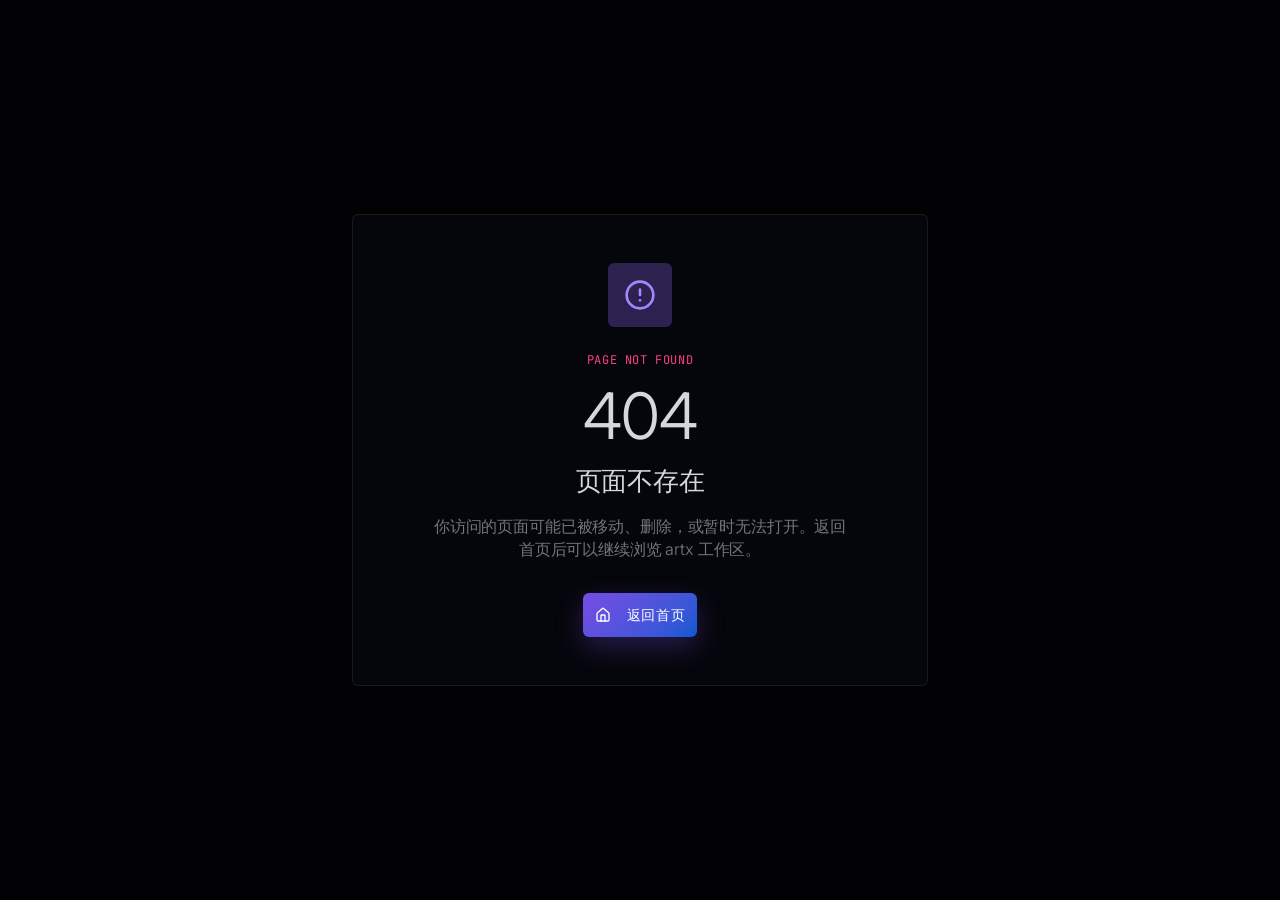
==== commit abbc79ad: "deploy: publish artboard visibility fix" ====
--- a/artx-test/index.html
+++ b/artx-test/index.html
@@ -7,7 +7,7 @@
     <link rel="preconnect" href="https://fonts.googleapis.com" />
     <link rel="preconnect" href="https://fonts.gstatic.com" crossorigin />
     <link href="https://fonts.googleapis.com/css2?family=Inter:ital,opsz,wght@0,14..32,100..900;1,14..32,100..900&family=JetBrains+Mono:wght@400;500&display=swap" rel="stylesheet" />
-    <script type="module" crossorigin src="/artx-test/assets/index-BbBxPEk2.js"></script>
+    <script type="module" crossorigin src="/artx-test/assets/index-CvZ10iO0.js"></script>
     <link rel="stylesheet" crossorigin href="/artx-test/assets/index-CmsIhAQC.css">
   </head>
   <body>
